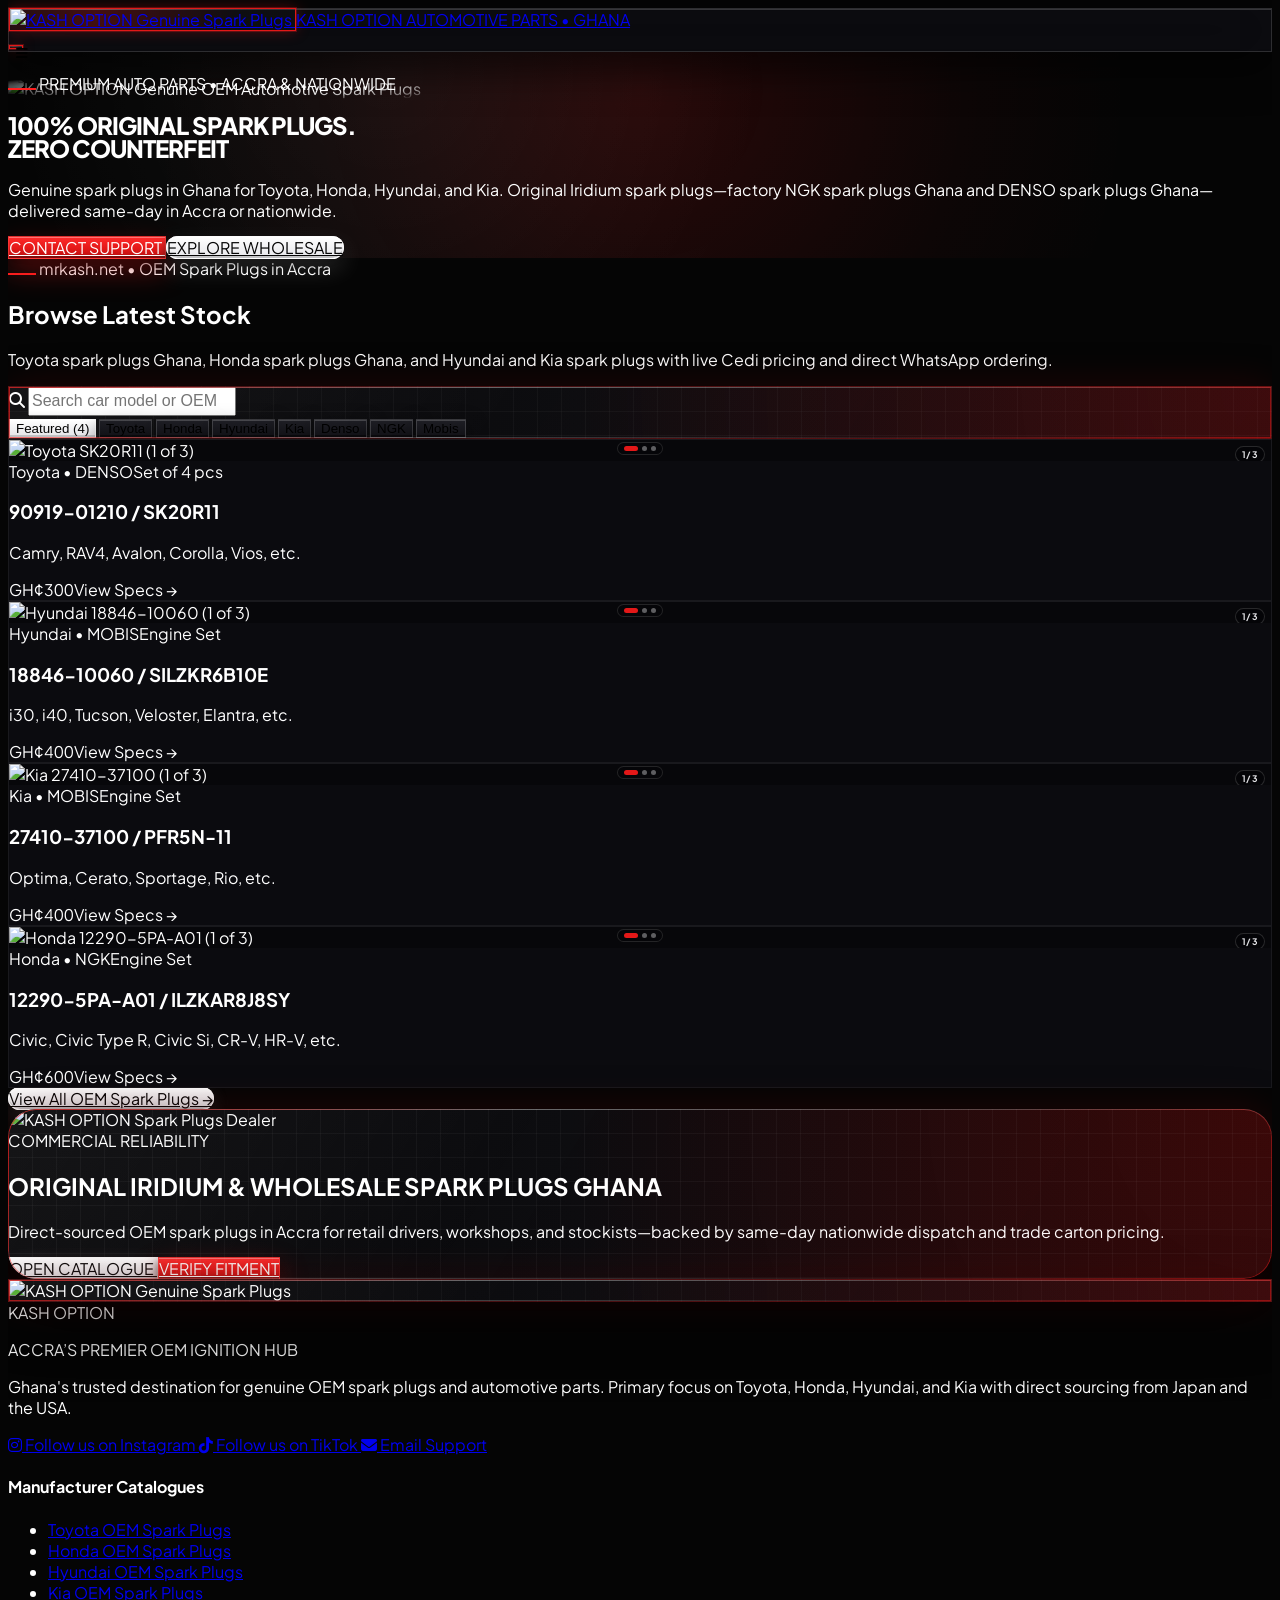
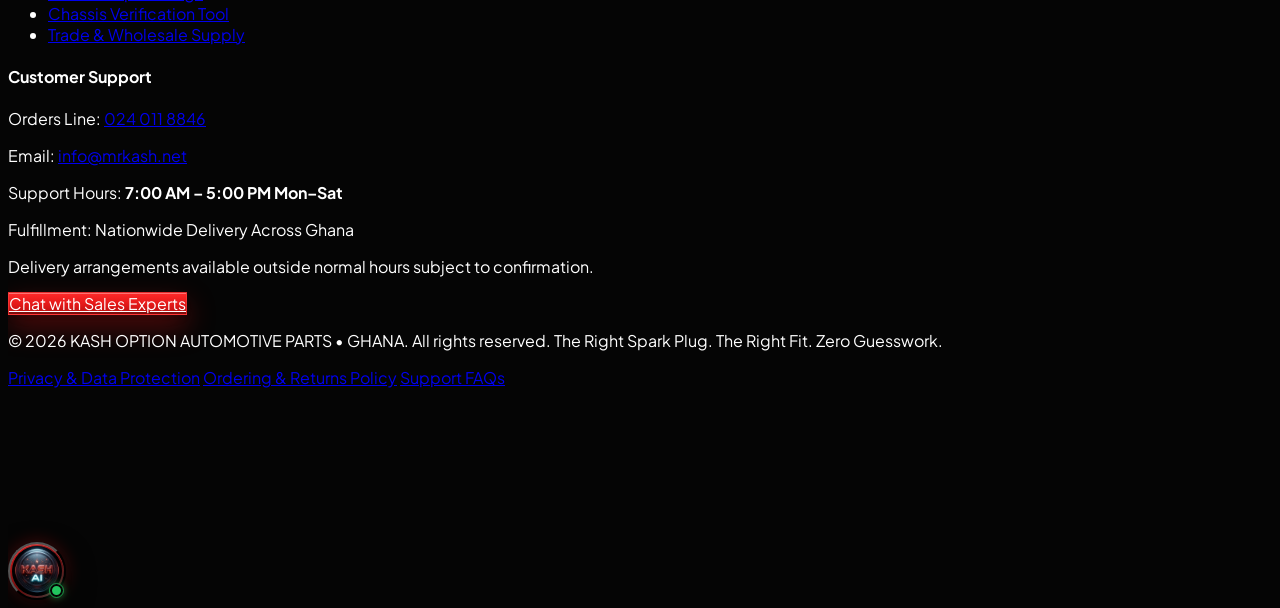
==== index.html @ 570c5c41 "Revise sales bot messages for better user engagement Updated welcome messages and prompts for the Ka" ====
<!DOCTYPE html>
<html lang="en" class="scroll-smooth">
<head>
  <meta charset="UTF-8">
  <meta name="viewport" content="width=device-width, initial-scale=1.0, viewport-fit=cover">
  <meta name="google-site-verification" content="4S5CfgSapiMri3H9hrZAMW-SLzm_N8JxD9vIdPVGL4A" />
  <title>KASH OPTION | Genuine NGK &amp; DENSO OEM Spark Plugs in Ghana | Toyota, Honda, Hyundai &amp; Kia | Wholesale &amp; Retail Supplier</title>

  <meta name="description" content="Genuine spark plugs in Ghana on mrkash.net. Shop OEM spark plugs in Accra—Toyota spark plugs Ghana, Honda spark plugs Ghana, Hyundai and Kia spark plugs, NGK &amp; DENSO Original Iridium spark plugs.">
  <meta name="keywords" content="Genuine spark plugs in Ghana, NGK spark plugs Ghana, DENSO spark plugs Ghana, OEM spark plugs in Accra, Toyota spark plugs Ghana, Honda spark plugs Ghana, Hyundai and Kia spark plugs, Wholesale spark plugs Ghana, Original Iridium spark plugs, Kash Option, mrkash.net">
  <meta name="author" content="KASH OPTION">
  <meta name="robots" content="index, follow">
  <link rel="canonical" href="https://mrkash.net/">

  <!-- Open Graph / Meta -->
  <meta property="og:type" content="website">
  <meta property="og:title" content="KASH OPTION | Genuine NGK &amp; DENSO OEM Spark Plugs in Ghana | Toyota, Honda, Hyundai &amp; Kia | Wholesale &amp; Retail Supplier">
  <meta property="og:description" content="Genuine spark plugs in Ghana on mrkash.net. OEM spark plugs in Accra for Toyota, Honda, Hyundai &amp; Kia—Original Iridium spark plugs, retail &amp; wholesale.">
  <meta property="og:image" content="https://iili.io/oHVNlFS.png">
  <meta property="og:url" content="https://mrkash.net/">
  <meta property="og:site_name" content="KASH OPTION AUTOMOTIVE PARTS &bull; GHANA">

  <!-- Twitter Card -->
  <meta name="twitter:card" content="summary_large_image">
  <meta name="twitter:title" content="KASH OPTION | Genuine NGK &amp; DENSO OEM Spark Plugs in Ghana | Toyota, Honda, Hyundai &amp; Kia | Wholesale &amp; Retail Supplier">
  <meta name="twitter:description" content="Genuine NGK &amp; DENSO OEM spark plugs in Ghana. Original Iridium spark plugs for Toyota, Honda, Hyundai &amp; Kia—wholesale &amp; retail dispatch from Accra.">
  <meta name="twitter:image" content="https://iili.io/oHVNlFS.png">

  <!-- Favicon -->
  <link rel="icon" type="image/png" href="https://mrkash.net/logo.png">

  <!-- Google Font: Plus Jakarta Sans -->
  <link rel="preconnect" href="https://fonts.googleapis.com">
  <link rel="preconnect" href="https://fonts.gstatic.com" crossorigin>
  <link href="https://fonts.googleapis.com/css2?family=Plus+Jakarta+Sans:ital,wght@0,300;0,400;0,500;0,600;0,700;0,800;1,700;1,800&display=swap" rel="stylesheet">

  <!-- Tailwind CSS & FontAwesome -->
  <script src="https://cdn.tailwindcss.com"></script>
  <link rel="stylesheet" href="https://cdnjs.cloudflare.com/ajax/libs/font-awesome/6.5.1/css/all.min.css">

  <script>
    tailwind.config = {
      theme: {
        extend: {
          colors: {
            porscheBlack: '#050505',
            porscheDark: '#121214',
            porscheSurface: '#18181C',
            porscheRed: '#E31818',
            porscheRedHover: '#D91414',
            metallicSilver: '#BFC3C7',
            silverMuted: '#A1A1AA',
            charcoalBorder: '#242428',
          },
          fontFamily: {
            sans: ['"Plus Jakarta Sans"', '-apple-system', 'BlinkMacSystemFont', 'sans-serif'],
          }
        }
      }
    }
  </script>

  <style>
    :root {
      --bg-black: #050505;
      --porsche-red: #FF1F1F;
      --metallic-silver: #BFC3C7;
      --charcoal-border: rgba(255, 255, 255, 0.12);
    }

    *,
    *::before,
    *::after {
      box-sizing: border-box;
    }

    html {
      max-width: 100%;
      overflow-x: clip;
      overscroll-behavior-x: none;
      scroll-behavior: smooth;
      scroll-padding-top: 84px;
      background-color: #050505;
    }

    body {
      max-width: 100%;
      overflow-x: clip;
      overscroll-behavior-x: none;
      -webkit-overflow-scrolling: touch;
      touch-action: pan-y;
      background-color: #050505;
      color: #FFFFFF;
      font-family: 'Plus Jakarta Sans', sans-serif;
      -webkit-font-smoothing: antialiased;
      -moz-osx-font-smoothing: grayscale;
    }

    main,
    footer,
    section,
    .page-view {
      max-width: 100%;
      overflow-x: clip;
    }

    /* Prevent mobile auto-zoom & layout shift on all form inputs */
    input,
    select,
    textarea {
      font-size: 16px !important;
      line-height: 1.4;
    }

    /* GPU-locked fixed / sticky layer stability */
    header.dynamic-island-header,
    .nav-glass,
    #menuBackdrop,
    #menuOverlay,
    #salesRepWidget,
    #salesChatBackdrop,
    #salesRepChat {
      backface-visibility: hidden;
      -webkit-backface-visibility: hidden;
    }
    header.dynamic-island-header,
    .nav-glass,
    #menuBackdrop,
    #salesChatBackdrop {
      transform: translate3d(0, 0, 0);
    }

    /* Porsche-inspired typographic tension */
    .headline-editorial {
      font-weight: 800;
      letter-spacing: -0.04em;
      line-height: 0.95;
    }

    .accent-indicator {
      width: 28px;
      height: 2px;
      background-color: var(--porsche-red);
      display: inline-block;
    }

    /* ================= UNIVERSAL 3D HARDWARE CARD & BUTTON SYSTEM ================= */
    .liquid-glass {
      background: rgba(16, 16, 20, 0.65);
      backdrop-filter: blur(24px) saturate(160%);
      -webkit-backdrop-filter: blur(24px) saturate(160%);
      border: 1px solid rgba(255, 255, 255, 0.12);
      box-shadow: inset 0 1px 0 rgba(255, 255, 255, 0.16), 0 20px 50px rgba(0, 0, 0, 0.65);
    }

    main .liquid-glass,
    main .porsche-card,
    footer .liquid-glass {
      position: relative;
      background-color: #070709;
      background-image:
        linear-gradient(122deg, rgba(255, 255, 255, 0.055) 0%, transparent 40%, rgba(227, 24, 24, 0.04) 100%),
        linear-gradient(rgba(255, 255, 255, 0.032) 1px, transparent 1px),
        linear-gradient(90deg, rgba(255, 255, 255, 0.032) 1px, transparent 1px),
        radial-gradient(circle at top right, rgba(227, 24, 24, 0.22), #0D0D10 55%, #070709 100%);
      background-size: 100% 100%, 24px 24px, 24px 24px, 100% 100%;
      backdrop-filter: none;
      -webkit-backdrop-filter: none;
      border: 1px solid rgba(227, 24, 24, 0.28);
      box-shadow:
        0 28px 60px rgba(0, 0, 0, 0.9),
        0 0 40px rgba(227, 24, 24, 0.14),
        inset 0 1px 0 rgba(255, 255, 255, 0.16);
      transform: translate3d(0, 0, 0);
      backface-visibility: hidden;
      -webkit-backface-visibility: hidden;
      transition:
        transform 380ms cubic-bezier(0.16, 1, 0.3, 1),
        border-color 320ms cubic-bezier(0.16, 1, 0.3, 1),
        box-shadow 380ms cubic-bezier(0.16, 1, 0.3, 1);
    }
    main .liquid-glass::before,
    main .porsche-card::before,
    footer .liquid-glass::before {
      content: "";
      position: absolute;
      inset: 0;
      border-radius: inherit;
      padding: 1px;
      background: linear-gradient(
        135deg,
        rgba(227, 24, 24, 0.72) 0%,
        rgba(255, 255, 255, 0.22) 36%,
        rgba(255, 255, 255, 0.06) 70%,
        rgba(227, 24, 24, 0.52) 100%
      );
      -webkit-mask: linear-gradient(#fff 0 0) content-box, linear-gradient(#fff 0 0);
      -webkit-mask-composite: xor;
      mask-composite: exclude;
      pointer-events: none;
      z-index: 1;
    }

    .liquid-glass-interactive {
      transition:
        transform 380ms cubic-bezier(0.16, 1, 0.3, 1),
        border-color 320ms cubic-bezier(0.16, 1, 0.3, 1),
        box-shadow 380ms cubic-bezier(0.16, 1, 0.3, 1);
      transform: translate3d(0, 0, 0);
      backface-visibility: hidden;
      -webkit-backface-visibility: hidden;
    }
    main .liquid-glass-interactive:hover,
    main .porsche-card:hover {
      border-color: rgba(227, 24, 24, 0.62);
      transform: translate3d(0, -3px, 0);
      box-shadow:
        0 34px 72px rgba(0, 0, 0, 0.95),
        0 0 48px rgba(227, 24, 24, 0.24),
        inset 0 1px 0 rgba(255, 255, 255, 0.22);
    }
    main .liquid-glass-interactive:active,
    main .porsche-card:active {
      transform: scale(0.985) translate3d(0, 0, 0);
    }

    /* Recessed Matte Dark Inset Container for Nested Comparison Cards (No Competing Red Glow/Grid) */
    main .risk-inset-card {
      position: relative;
      background: rgba(5, 5, 8, 0.75);
      background-image: none;
      backdrop-filter: none;
      -webkit-backdrop-filter: none;
      border: 1px solid rgba(255, 255, 255, 0.08);
      border-left: 3px solid #E31818;
      box-shadow: none;
      transform: translate3d(0, 0, 0);
      transition:
        border-color 240ms ease,
        background-color 240ms ease;
    }
    main .risk-inset-card::before {
      content: none;
      display: none;
    }
    main .risk-inset-card:hover,
    main .risk-inset-card:active {
      background: rgba(5, 5, 8, 0.85);
      border-color: rgba(255, 255, 255, 0.14);
      border-left-color: #E31818;
      transform: translate3d(0, 0, 0);
      box-shadow: none;
    }

    footer#contact {
      padding-bottom: 100px;
    }

    .liquid-glass-btn {
      background: rgba(16, 16, 20, 0.65);
      backdrop-filter: blur(24px) saturate(160%);
      -webkit-backdrop-filter: blur(24px) saturate(160%);
      border: 1px solid rgba(255, 255, 255, 0.12);
      box-shadow: inset 0 1px 0 rgba(255, 255, 255, 0.16), 0 12px 30px rgba(0, 0, 0, 0.45);
      transition:
        transform 240ms cubic-bezier(0.16, 1, 0.3, 1),
        border-color 240ms ease,
        background-color 240ms ease,
        color 240ms ease,
        box-shadow 240ms ease,
        filter 240ms ease;
      transform: translate3d(0, 0, 0);
    }
    .liquid-glass-btn:hover {
      border-color: rgba(255, 31, 31, 0.52);
      box-shadow: inset 0 1px 0 rgba(255, 255, 255, 0.22), 0 16px 36px rgba(0, 0, 0, 0.6), 0 0 20px rgba(255, 31, 31, 0.18);
    }
    .liquid-glass-btn:active {
      transform: translate3d(0, 1px, 0) scale(0.985);
    }

    /* Tactile 3D Metallic Obsidian Secondary Buttons (Hero Shortcuts, Filter Chips, Footer CTA) */
    main .liquid-glass-btn,
    footer .liquid-glass-btn {
      backdrop-filter: none;
      -webkit-backdrop-filter: none;
      background: linear-gradient(180deg, #1E1E24 0%, #111116 100%);
      border: 1px solid rgba(255, 255, 255, 0.16);
      box-shadow:
        inset 0 1px 0 rgba(255, 255, 255, 0.18),
        inset 0 -2px 0 rgba(0, 0, 0, 0.45),
        0 8px 20px rgba(0, 0, 0, 0.55);
    }
    main .liquid-glass-btn:hover,
    footer .liquid-glass-btn:hover {
      transform: translate3d(0, -1.5px, 0);
      border-color: rgba(227, 24, 24, 0.58);
      box-shadow:
        inset 0 1px 0 rgba(255, 255, 255, 0.24),
        inset 0 -2px 0 rgba(0, 0, 0, 0.48),
        0 12px 26px rgba(0, 0, 0, 0.68),
        0 0 18px rgba(227, 24, 24, 0.2);
    }
    main .liquid-glass-btn:active,
    footer .liquid-glass-btn:active {
      transform: translate3d(0, 1px, 0) scale(0.985);
    }

    /* Tactile 3D Elevated White Primary/Light Card Buttons */
    main .liquid-glass a.liquid-glass-btn,
    #product-detail button.liquid-glass-btn,
    #product-detail a.liquid-glass-btn,
    main .liquid-glass .filter-btn.active {
      background: linear-gradient(180deg, #FFFFFF 0%, #E4E4E7 100%);
      color: #050505;
      border: 1px solid rgba(255, 255, 255, 0.85);
      box-shadow:
        inset 0 1px 0 rgba(255, 255, 255, 0.95),
        inset 0 -2px 0 rgba(0, 0, 0, 0.16),
        0 10px 24px rgba(255, 255, 255, 0.14),
        0 4px 12px rgba(0, 0, 0, 0.65);
      transform: translate3d(0, 0, 0);
    }
    main .liquid-glass a.liquid-glass-btn:hover,
    #product-detail button.liquid-glass-btn:hover,
    #product-detail a.liquid-glass-btn:hover,
    main .liquid-glass .filter-btn.active:hover {
      background: linear-gradient(180deg, #FFFFFF 0%, #ECECF0 100%);
      color: #050505;
      border-color: #FFFFFF;
      transform: translate3d(0, -1.5px, 0);
      filter: brightness(1.03);
      box-shadow:
        inset 0 1px 0 rgba(255, 255, 255, 1),
        inset 0 -2px 0 rgba(0, 0, 0, 0.18),
        0 14px 30px rgba(255, 255, 255, 0.2),
        0 6px 16px rgba(0, 0, 0, 0.72);
    }
    main .liquid-glass a.liquid-glass-btn:active,
    #product-detail button.liquid-glass-btn:active,
    #product-detail a.liquid-glass-btn:active,
    main .liquid-glass .filter-btn.active:active {
      transform: translate3d(0, 1px, 0) scale(0.985);
      box-shadow:
        inset 0 2px 4px rgba(0, 0, 0, 0.22),
        0 4px 10px rgba(0, 0, 0, 0.55);
    }

    /* Tactile 3D Crimson Gradient Action Buttons */
    .liquid-cta-primary,
    header a.liquid-cta-primary,
    main a.liquid-cta-primary,
    main button.liquid-cta-primary,
    footer a.liquid-cta-primary,
    #product-detail a.liquid-cta-primary {
      background: linear-gradient(180deg, #FF2A2A 0%, #E31818 55%, #B80F0F 100%);
      color: #FFFFFF;
      border: 1px solid rgba(255, 70, 70, 0.55);
      box-shadow:
        inset 0 1px 0 rgba(255, 255, 255, 0.34),
        inset 0 -2px 0 rgba(0, 0, 0, 0.32),
        0 12px 28px rgba(227, 24, 24, 0.38),
        0 4px 12px rgba(0, 0, 0, 0.65);
      transition:
        transform 220ms cubic-bezier(0.16, 1, 0.3, 1),
        box-shadow 220ms ease,
        filter 220ms ease;
      transform: translate3d(0, 0, 0);
    }
    .liquid-cta-primary:hover,
    header a.liquid-cta-primary:hover,
    main a.liquid-cta-primary:hover,
    main button.liquid-cta-primary:hover,
    footer a.liquid-cta-primary:hover,
    #product-detail a.liquid-cta-primary:hover {
      background: linear-gradient(180deg, #FF3838 0%, #EB1B1B 55%, #C21212 100%);
      color: #FFFFFF;
      transform: translate3d(0, -1.5px, 0);
      filter: brightness(1.06);
      box-shadow:
        inset 0 1px 0 rgba(255, 255, 255, 0.42),
        inset 0 -2px 0 rgba(0, 0, 0, 0.34),
        0 16px 34px rgba(255, 31, 31, 0.48),
        0 6px 16px rgba(0, 0, 0, 0.72);
    }
    .liquid-cta-primary:active,
    header a.liquid-cta-primary:active,
    main a.liquid-cta-primary:active,
    main button.liquid-cta-primary:active,
    footer a.liquid-cta-primary:active,
    #product-detail a.liquid-cta-primary:active {
      transform: translate3d(0, 1px, 0) scale(0.985);
      box-shadow:
        inset 0 2px 5px rgba(0, 0, 0, 0.4),
        0 6px 14px rgba(227, 24, 24, 0.3);
    }

    /* Tactile 3D Elevated White Pill Buttons (border-radius: 999px) */
    a.pill-white-3d,
    button.pill-white-3d,
    header a.pill-white-3d,
    main a.pill-white-3d,
    main button.pill-white-3d,
    .chat-pill-3d {
      border-radius: 999px;
      background: linear-gradient(180deg, #FFFFFF 0%, #E6E6EA 100%);
      color: #050505;
      border: 1px solid rgba(255, 255, 255, 0.9);
      box-shadow:
        inset 0 1px 0 rgba(255, 255, 255, 0.98),
        inset 0 -2px 0 rgba(0, 0, 0, 0.16),
        0 10px 24px rgba(255, 255, 255, 0.14),
        0 4px 12px rgba(0, 0, 0, 0.65);
      transition:
        transform 220ms cubic-bezier(0.16, 1, 0.3, 1),
        box-shadow 220ms ease,
        filter 220ms ease,
        border-color 180ms ease,
        background 220ms ease;
      transform: translate3d(0, 0, 0);
    }
    a.pill-white-3d:hover,
    button.pill-white-3d:hover,
    header a.pill-white-3d:hover,
    main a.pill-white-3d:hover,
    main button.pill-white-3d:hover,
    .chat-pill-3d:hover {
      background: linear-gradient(180deg, #FFFFFF 0%, #F2F2F5 100%);
      color: #050505;
      border-color: #FFFFFF;
      transform: translate3d(0, -1.5px, 0);
      filter: brightness(1.03);
      box-shadow:
        inset 0 1px 0 rgba(255, 255, 255, 1),
        inset 0 -2px 0 rgba(0, 0, 0, 0.18),
        0 14px 30px rgba(255, 255, 255, 0.22),
        0 6px 16px rgba(0, 0, 0, 0.72);
    }
    a.pill-white-3d:active,
    button.pill-white-3d:active,
    header a.pill-white-3d:active,
    main a.pill-white-3d:active,
    main button.pill-white-3d:active,
    .chat-pill-3d:active {
      transform: translate3d(0, 1px, 0) scale(0.985);
      box-shadow:
        inset 0 2px 4px rgba(0, 0, 0, 0.22),
        0 4px 10px rgba(0, 0, 0, 0.55);
    }
    .chat-pill-3d {
      min-height: 36px;
      max-width: 100%;
      display: inline-flex;
      align-items: center;
      justify-content: center;
      white-space: normal;
      text-align: center;
      line-height: 1.25;
      box-shadow:
        inset 0 1px 0 rgba(255, 255, 255, 0.98),
        inset 0 -2px 0 rgba(0, 0, 0, 0.16),
        0 6px 16px rgba(255, 255, 255, 0.12),
        0 3px 10px rgba(0, 0, 0, 0.55);
    }
    .chat-pill-3d.is-selected {
      border-color: #E31818;
      box-shadow:
        inset 0 1px 0 rgba(255, 255, 255, 1),
        inset 0 -2px 0 rgba(0, 0, 0, 0.16),
        0 0 0 2px rgba(227, 24, 24, 0.48),
        0 8px 20px rgba(227, 24, 24, 0.24);
    }

    /* Hero Direct Brand Stock Heading & Symmetrical 2x2 Grid */
    .hero-brand-stock-heading {
      display: block;
      font-weight: 800;
      font-size: 13px;
      letter-spacing: 0.08em;
      line-height: 1.25;
      text-transform: uppercase;
      color: #FFFFFF;
      margin-bottom: 12px;
    }
    .hero-brand-stock-grid {
      display: grid;
      grid-template-columns: repeat(2, 1fr);
      gap: 10px;
      width: 100%;
    }
    .hero-brand-stock-grid > a.pill-white-3d {
      width: 100%;
      min-height: 42px;
      display: flex;
      align-items: center;
      justify-content: center;
      text-align: center;
      padding: 9px 12px;
      line-height: 1.2;
    }

    /* Mobile / iOS Safari 60fps scroll paint optimization (cards already use GPU-friendly layered backgrounds) */
    @media (max-width: 1023px), (hover: none) and (pointer: coarse) {
      main .liquid-glass,
      main .porsche-card,
      footer .liquid-glass,
      main .liquid-glass-btn,
      footer .liquid-glass-btn {
        backdrop-filter: none !important;
        -webkit-backdrop-filter: none !important;
      }
    }

    /* Precision 5px glowing crimson eyebrow dot & architectural step watermarks (sub-pages only) */
    .page-view:not(#home) .oem-eyebrow::before {
      content: "";
      display: inline-block;
      width: 5px;
      height: 5px;
      border-radius: 9999px;
      background-color: #FF1F1F;
      box-shadow: 0 0 8px rgba(255, 31, 31, 0.65);
      margin-right: 0.45rem;
      vertical-align: middle;
      transform: translateY(-0.5px);
    }
    .page-view:not(#home) .step-watermark {
      position: absolute;
      right: 0.85rem;
      bottom: -0.65rem;
      font-family: 'Plus Jakarta Sans', sans-serif;
      font-weight: 800;
      font-size: 5.5rem;
      line-height: 0.85;
      letter-spacing: -0.05em;
      color: rgba(255, 255, 255, 0.03);
      pointer-events: none;
      user-select: none;
      -webkit-user-select: none;
      z-index: 0;
    }

    /* Technical Specification Table Row */
    .spec-item {
      display: flex;
      justify-content: space-between;
      align-items: center;
      padding: 7px 0;
      border-bottom: 1px solid rgba(255, 255, 255, 0.06);
      font-size: 0.75rem;
    }
    .spec-item:last-child {
      border-bottom: none;
    }

    /* Dynamic Island Navigation Pill (Liquid Glass) */
    .nav-glass {
      background: rgba(14, 14, 18, 0.78);
      backdrop-filter: blur(26px) saturate(170%);
      -webkit-backdrop-filter: blur(26px) saturate(170%);
      border: 1px solid rgba(255, 255, 255, 0.14);
      box-shadow: inset 0 1px 0 rgba(255, 255, 255, 0.18), 0 16px 40px rgba(0, 0, 0, 0.65);
    }

    /* Persistent Crimson Circular Icon Ring for Dynamic Island Ends */
    .island-icon-badge {
      background: radial-gradient(circle at 30% 25%, rgba(255, 31, 31, 0.24), rgba(14, 14, 18, 0.94) 72%);
      border: 1.5px solid #E31818;
      box-shadow:
        inset 0 1px 0 rgba(255, 255, 255, 0.16),
        0 0 0 1px rgba(255, 31, 31, 0.26),
        0 0 14px rgba(227, 24, 24, 0.34);
      transition:
        border-color 220ms ease,
        box-shadow 220ms ease,
        transform 200ms cubic-bezier(0.22, 1, 0.36, 1);
    }
    .island-icon-badge:hover,
    .island-icon-badge.is-open {
      border-color: #FF1F1F;
      box-shadow:
        inset 0 1px 0 rgba(255, 255, 255, 0.22),
        0 0 0 1px rgba(255, 31, 31, 0.45),
        0 0 18px rgba(255, 31, 31, 0.5);
    }
    .island-icon-badge:active {
      transform: scale(0.95);
    }

    /* Dark select options */
    select option {
      background: #101014;
      color: #FFFFFF;
    }

    /* Active filter tab */
    .filter-btn.active {
      background-color: #FFFFFF;
      color: #050505;
      border-color: #FFFFFF;
      box-shadow: inset 0 1px 0 rgba(255, 255, 255, 0.8), 0 8px 24px rgba(255, 255, 255, 0.14);
    }

    /* ================= COMPACT E-COMMERCE SWIPE GALLERY & CARDS ================= */
    .kash-gallery {
      position: relative;
      width: 100%;
      overflow: hidden;
      touch-action: pan-y;
      user-select: none;
      -webkit-user-select: none;
      background: #07070A;
    }
    .kash-gallery-track {
      display: flex;
      width: 100%;
      height: 100%;
      transition: transform 320ms cubic-bezier(0.22, 1, 0.36, 1);
      will-change: transform;
    }
    .kash-gallery-slide {
      flex: 0 0 100%;
      width: 100%;
      height: 100%;
      position: relative;
    }
    .kash-gallery-slide img {
      width: 100%;
      height: 100%;
      object-fit: cover;
      object-position: center;
      display: block;
      pointer-events: none;
    }
    .kash-gallery-arrow {
      position: absolute;
      top: 50%;
      transform: translateY(-50%);
      z-index: 4;
      width: 26px;
      height: 26px;
      border-radius: 9999px;
      background: rgba(5, 5, 8, 0.78);
      border: 1px solid rgba(255, 255, 255, 0.22);
      color: #FFFFFF;
      display: flex;
      align-items: center;
      justify-content: center;
      font-size: 11px;
      line-height: 1;
      backdrop-filter: blur(8px);
      -webkit-backdrop-filter: blur(8px);
      opacity: 0;
      pointer-events: none;
      transition: opacity 200ms ease, background-color 180ms ease, border-color 180ms ease, transform 180ms ease;
      cursor: pointer;
    }
    .kash-gallery:hover .kash-gallery-arrow,
    .kash-gallery:focus-within .kash-gallery-arrow,
    .kash-gallery.is-controls-visible .kash-gallery-arrow {
      opacity: 1;
      pointer-events: auto;
    }
    .kash-gallery-arrow:hover {
      background: #E31818;
      border-color: #FF4D4D;
    }
    .kash-gallery-arrow.prev { left: 6px; }
    .kash-gallery-arrow.next { right: 6px; }
    .kash-product-card {
      position: relative;
      background-color: #0B0B0F;
      border: 1px solid rgba(255, 255, 255, 0.06);
      transform: translate3d(0, 0, 0);
      transition:
        transform 260ms cubic-bezier(0.16, 1, 0.3, 1),
        background-color 220ms ease,
        border-color 220ms ease,
        box-shadow 260ms ease;
    }
    .kash-product-card:hover {
      background-color: #101016;
      border-color: rgba(255, 255, 255, 0.14);
      transform: translate3d(0, -2px, 0);
      box-shadow: 0 20px 44px rgba(0, 0, 0, 0.72);
    }
    .kash-product-card:active {
      transform: scale(0.99) translate3d(0, 0, 0);
    }
    .kash-product-card:focus-visible {
      outline: none;
      border-color: rgba(227, 24, 24, 0.75);
      box-shadow: 0 0 0 2px rgba(227, 24, 24, 0.35);
    }
    .kash-gallery-dots {
      position: absolute;
      left: 50%;
      bottom: 6px;
      transform: translateX(-50%);
      z-index: 4;
      display: flex;
      align-items: center;
      gap: 4px;
      padding: 3px 6px;
      border-radius: 9999px;
      background: rgba(5, 5, 8, 0.65);
      border: 1px solid rgba(255, 255, 255, 0.12);
    }
    .kash-gallery-dot {
      width: 5px;
      height: 5px;
      border-radius: 9999px;
      background: rgba(255, 255, 255, 0.36);
      border: none;
      padding: 0;
      cursor: pointer;
      transition: width 180ms ease, background-color 180ms ease;
    }
    .kash-gallery-dot.is-active {
      width: 14px;
      background: #E31818;
    }
    .kash-gallery-counter {
      position: absolute;
      top: 6px;
      right: 6px;
      z-index: 4;
      padding: 2px 6px;
      border-radius: 9999px;
      background: rgba(5, 5, 8, 0.72);
      border: 1px solid rgba(255, 255, 255, 0.14);
      font-size: 9px;
      font-weight: 700;
      color: #E4E4E7;
      letter-spacing: 0.04em;
      pointer-events: none;
    }
    .kash-gallery-detail .kash-gallery-arrow {
      width: 34px;
      height: 34px;
      font-size: 14px;
    }
    .kash-gallery-detail .kash-gallery-arrow.prev { left: 10px; }
    .kash-gallery-detail .kash-gallery-arrow.next { right: 10px; }
    .kash-gallery-thumbs {
      display: grid;
      grid-template-columns: repeat(4, minmax(0, 1fr));
      gap: 8px;
      margin-top: 10px;
    }
    .kash-gallery-thumb {
      aspect-ratio: 4 / 3;
      border-radius: 10px;
      overflow: hidden;
      border: 1.5px solid rgba(255, 255, 255, 0.12);
      background: #07070A;
      padding: 0;
      cursor: pointer;
      opacity: 0.68;
      transition: border-color 180ms ease, opacity 180ms ease, transform 180ms ease;
    }
    .kash-gallery-thumb.is-active,
    .kash-gallery-thumb:hover {
      opacity: 1;
      border-color: #E31818;
    }
    .kash-gallery-thumb img {
      width: 100%;
      height: 100%;
      object-fit: cover;
      display: block;
    }
    .line-clamp-2 {
      display: -webkit-box;
      -webkit-line-clamp: 2;
      -webkit-box-orient: vertical;
      overflow: hidden;
    }
    .vin-notice-box {
      background: rgba(227, 24, 24, 0.10);
      border: 1px solid rgba(227, 24, 24, 0.35);
      border-left: 3px solid #E31818;
    }

    /* Studio Hero Glow and Gradient Lighting */
    .hero-studio-glow {
      background: radial-gradient(circle at 50% 18%, rgba(255, 31, 31, 0.14) 0%, rgba(255, 31, 31, 0.03) 50%, transparent 75%),
                  radial-gradient(circle at 30% 10%, rgba(255, 255, 255, 0.05) 0%, transparent 42%);
    }

    /* ================= ISOLATED PAGE VIEWS ================= */
    .page-view[hidden] {
      display: none !important;
    }
    .page-view {
      overflow-x: clip;
    }

    /* ================= GLOBAL FAST-SCROLL GPU REVEAL ANIMATIONS ================= */
    .scroll-reveal {
      opacity: 0;
      transform: translate3d(0, 14px, 0);
      backface-visibility: hidden;
      -webkit-backface-visibility: hidden;
      transition:
        opacity 340ms cubic-bezier(0.22, 1, 0.36, 1),
        transform 340ms cubic-bezier(0.22, 1, 0.36, 1);
      transition-delay: 0ms;
    }
    .scroll-reveal[data-reveal="fade-up"],
    .scroll-reveal[data-reveal="hero"],
    .scroll-reveal[data-reveal="headline"] {
      transform: translate3d(0, 14px, 0);
    }
    .scroll-reveal.is-revealed {
      opacity: 1;
      transform: translate3d(0, 0, 0);
      transition-delay: var(--reveal-delay, 0ms);
    }
    @media (max-width: 767px), (hover: none) and (pointer: coarse) {
      .scroll-reveal,
      .scroll-reveal[data-reveal="fade-up"],
      .scroll-reveal[data-reveal="hero"],
      .scroll-reveal[data-reveal="headline"],
      .scroll-reveal.is-revealed {
        opacity: 1 !important;
        transform: translate3d(0, 0, 0) !important;
        transition: none !important;
        transition-delay: 0ms !important;
      }
      [data-parallax] {
        transform: translate3d(0, 0, 0);
        transition: none !important;
        will-change: auto;
      }
    }
    [data-parallax] {
      transform: translate3d(0, 0, 0);
      backface-visibility: hidden;
      -webkit-backface-visibility: hidden;
    }
    @media (prefers-reduced-motion: reduce) {
      html {
        scroll-behavior: auto;
      }
      .scroll-reveal,
      [data-parallax] {
        opacity: 1 !important;
        transform: none !important;
        filter: none !important;
        transition: none !important;
        will-change: auto;
      }
    }

    /* ================= DYNAMIC ISLAND DROPDOWN CARD & DISMISS BACKDROP ================= */
    #menuBackdrop {
      position: fixed;
      inset: 0;
      z-index: 39;
      background: rgba(5, 5, 5, 0.45);
      backdrop-filter: blur(12px) saturate(140%);
      -webkit-backdrop-filter: blur(12px) saturate(140%);
      opacity: 0;
      visibility: hidden;
      pointer-events: none;
      transition: opacity 220ms cubic-bezier(0.22, 1, 0.36, 1), visibility 220ms ease;
    }
    #menuBackdrop.is-open {
      opacity: 1;
      visibility: visible;
      pointer-events: auto;
    }

    #menuOverlay {
      position: absolute;
      top: 100%;
      left: 0;
      right: 0;
      margin-top: 8px;
      width: 100%;
      max-height: calc(100dvh - 76px);
      overflow: hidden;
      background:
        radial-gradient(circle at top right, rgba(227, 24, 24, 0.14), transparent 58%),
        linear-gradient(155deg, rgba(22, 22, 28, 0.94) 0%, rgba(12, 12, 16, 0.96) 55%, rgba(8, 8, 11, 0.98) 100%);
      backdrop-filter: blur(26px) saturate(170%);
      -webkit-backdrop-filter: blur(26px) saturate(170%);
      border: none;
      box-shadow:
        inset 0 1px 0 rgba(255, 255, 255, 0.22),
        inset 1px 0 0 rgba(255, 255, 255, 0.08),
        inset 0 -1px 0 rgba(227, 24, 24, 0.16),
        inset 0 18px 40px rgba(255, 255, 255, 0.025),
        0 28px 64px rgba(0, 0, 0, 0.88),
        0 10px 26px rgba(0, 0, 0, 0.65),
        0 0 36px rgba(227, 24, 24, 0.10);
      border-radius: 24px;
      transform-origin: top center;
      transition:
        opacity 240ms cubic-bezier(0.22, 1, 0.36, 1),
        transform 240ms cubic-bezier(0.22, 1, 0.36, 1),
        visibility 240ms ease;
    }
    #menuOverlay::before {
      content: "";
      position: absolute;
      inset: 0;
      border-radius: inherit;
      padding: 1.25px;
      background: linear-gradient(
        140deg,
        rgba(255, 255, 255, 0.30) 0%,
        rgba(255, 255, 255, 0.10) 28%,
        rgba(227, 24, 24, 0.24) 64%,
        rgba(255, 255, 255, 0.06) 86%,
        rgba(227, 24, 24, 0.34) 100%
      );
      -webkit-mask: linear-gradient(#fff 0 0) content-box, linear-gradient(#fff 0 0);
      -webkit-mask-composite: xor;
      mask-composite: exclude;
      pointer-events: none;
      z-index: 2;
    }
    .menu-overlay-scroll {
      position: relative;
      z-index: 1;
      max-height: calc(100dvh - 76px);
      overflow-y: auto;
      overflow-x: hidden;
      overscroll-behavior: contain;
    }
    #menuOverlay.hidden-overlay {
      opacity: 0;
      visibility: hidden;
      pointer-events: none;
      transform: translate3d(0, -10px, 0) scale(0.97);
    }
    #menuOverlay.active-overlay {
      opacity: 1;
      visibility: visible;
      pointer-events: auto;
      transform: translate3d(0, 0, 0) scale(1);
    }

    /* Menu Trigger Icon Morph */
    #menuTriggerBtn .menu-icon-bars,
    #menuTriggerBtn .menu-icon-close {
      position: absolute;
      transition:
        opacity 220ms cubic-bezier(0.22, 1, 0.36, 1),
        transform 220ms cubic-bezier(0.22, 1, 0.36, 1);
    }
    #menuTriggerBtn .menu-icon-bars {
      opacity: 1;
      transform: rotate(0deg) scale(1);
    }
    #menuTriggerBtn .menu-icon-close {
      opacity: 0;
      transform: rotate(-90deg) scale(0.75);
    }
    #menuTriggerBtn.is-open {
      border-color: rgba(255, 31, 31, 0.55);
      color: #FFFFFF;
    }
    #menuTriggerBtn.is-open .menu-icon-bars {
      opacity: 0;
      transform: rotate(90deg) scale(0.75);
    }
    #menuTriggerBtn.is-open .menu-icon-close {
      opacity: 1;
      transform: rotate(0deg) scale(1);
    }

    @media (prefers-reduced-motion: reduce) {
      #menuBackdrop,
      #menuOverlay,
      #menuTriggerBtn .menu-icon-bars,
      #menuTriggerBtn .menu-icon-close {
        transition: none !important;
      }
    }

    /* ================= SCROLL-TRIGGERED FLOATING SALES REPRESENTATIVE ================= */
    #salesRepWidget {
      opacity: 0;
      visibility: hidden;
      pointer-events: none;
      transform: translate3d(0, 0, 0);
      transition:
        opacity 320ms cubic-bezier(0.16, 1, 0.3, 1),
        visibility 320ms ease;
    }
    #salesRepWidget.is-visible {
      opacity: 1;
      visibility: visible;
    }
    #salesRepWidget.is-chat-open {
      opacity: 0;
      visibility: hidden;
      pointer-events: none;
    }
    .sales-avatar-launcher {
      position: relative;
      width: 58px;
      height: 58px;
      min-width: 58px;
      min-height: 58px;
      border-radius: 50%;
      padding: 2px;
      background: linear-gradient(145deg, rgba(255, 31, 31, 0.85), rgba(227, 24, 24, 0.45) 58%, rgba(255, 255, 255, 0.24));
      box-shadow:
        0 10px 28px rgba(0, 0, 0, 0.65),
        0 0 18px rgba(255, 31, 31, 0.28),
        inset 0 1px 0 rgba(255, 255, 255, 0.24);
      pointer-events: none;
      opacity: 0;
      transform: translate3d(0, 14px, 0) scale(0.76);
      transition:
        opacity 380ms cubic-bezier(0.16, 1, 0.3, 1),
        transform 440ms cubic-bezier(0.16, 1, 0.3, 1),
        box-shadow 260ms ease;
      will-change: transform, opacity;
      flex-shrink: 0;
    }
    #salesRepWidget.is-visible:not(.is-chat-open) .sales-avatar-launcher {
      opacity: 1;
      pointer-events: auto;
      transform: translate3d(0, 0, 0) scale(1);
    }
    #salesRepWidget.is-visible:not(.is-chat-open) .sales-avatar-launcher:hover {
      transform: translate3d(0, -2px, 0) scale(1.04);
      box-shadow:
        0 14px 32px rgba(0, 0, 0, 0.72),
        0 0 24px rgba(255, 31, 31, 0.44),
        inset 0 1px 0 rgba(255, 255, 255, 0.32);
    }
    #salesRepWidget.is-visible:not(.is-chat-open) .sales-avatar-launcher:active {
      transform: translate3d(0, 0, 0) scale(0.95);
    }
    .sales-rep-avatar-box {
      width: 100%;
      height: 100%;
      border-radius: 50%;
      overflow: hidden;
      background: #141418;
      display: flex;
      align-items: center;
      justify-content: center;
    }
    .sales-rep-avatar-img {
      width: 100%;
      height: 100%;
      border-radius: 50%;
      object-fit: cover;
      object-position: center 20%;
      display: block;
    }
    .sales-avatar-online-dot {
      position: absolute;
      bottom: 1px;
      right: 1px;
      width: 13px;
      height: 13px;
      border-radius: 9999px;
      background-color: #22C55E;
      border: 2.5px solid #050505;
      box-shadow: 0 0 8px rgba(34, 197, 94, 0.75);
      pointer-events: none;
    }
    .sales-avatar-online-dot::after {
      content: "";
      position: absolute;
      inset: -3px;
      border-radius: 9999px;
      border: 1.5px solid rgba(34, 197, 94, 0.65);
      animation: salesStatusPulse 2.2s cubic-bezier(0.16, 1, 0.3, 1) infinite;
      pointer-events: none;
    }
    .sales-speech-bubble {
      position: relative;
      max-width: min(238px, calc(100vw - 104px));
      border-radius: 16px;
      background: rgba(16, 16, 20, 0.88);
      backdrop-filter: blur(22px) saturate(165%);
      -webkit-backdrop-filter: blur(22px) saturate(165%);
      border: 1px solid rgba(255, 255, 255, 0.16);
      box-shadow:
        0 14px 34px rgba(0, 0, 0, 0.62),
        0 0 18px rgba(255, 31, 31, 0.12),
        inset 0 1px 0 rgba(255, 255, 255, 0.18);
      pointer-events: none;
      opacity: 0;
      visibility: hidden;
      transform-origin: right center;
      transform: translate3d(16px, 2px, 0) scale(0.86);
      transition:
        opacity 340ms cubic-bezier(0.16, 1, 0.3, 1),
        transform 380ms cubic-bezier(0.16, 1, 0.3, 1),
        visibility 340ms ease,
        border-color 220ms ease;
      will-change: transform, opacity;
    }
    #salesRepWidget.is-visible:not(.is-chat-open) .sales-speech-bubble.is-bubble-open {
      opacity: 1;
      visibility: visible;
      pointer-events: auto;
      transform: translate3d(0, 0, 0) scale(1);
    }
    .sales-speech-bubble:hover {
      border-color: rgba(255, 31, 31, 0.48);
    }
    .sales-speech-bubble-btn {
      display: block;
      width: 100%;
      padding: 9px 26px 9px 13px;
      border-radius: 16px;
      cursor: pointer;
    }
    .sales-bubble-dismiss-btn {
      position: absolute;
      top: 5px;
      right: 5px;
      width: 18px;
      height: 18px;
      border-radius: 9999px;
      display: flex;
      align-items: center;
      justify-content: center;
      font-size: 12px;
      line-height: 1;
      color: rgba(212, 212, 216, 0.72);
      background: rgba(255, 255, 255, 0.06);
      border: 1px solid rgba(255, 255, 255, 0.10);
      transition: background-color 180ms ease, color 180ms ease, border-color 180ms ease;
      cursor: pointer;
      z-index: 2;
    }
    .sales-bubble-dismiss-btn:hover {
      background: rgba(255, 31, 31, 0.22);
      border-color: rgba(255, 31, 31, 0.48);
      color: #FFFFFF;
    }
    .sales-speech-tail {
      position: absolute;
      top: 50%;
      right: -5px;
      width: 10px;
      height: 10px;
      background: rgba(16, 16, 20, 0.88);
      border-top: 1px solid rgba(255, 255, 255, 0.16);
      border-right: 1px solid rgba(255, 255, 255, 0.16);
      border-top-right-radius: 2px;
      clip-path: polygon(0 0, 100% 0, 100% 100%);
      transform: translate3d(0, -50%, 0) rotate(45deg);
      pointer-events: none;
      transition: border-color 220ms ease;
    }
    .sales-speech-bubble:hover .sales-speech-tail {
      border-top-color: rgba(255, 31, 31, 0.48);
      border-right-color: rgba(255, 31, 31, 0.48);
    }

    /* ================= INTERACTIVE SALES FITMENT CHAT POPUP ================= */
    html.sales-chat-open,
    body.sales-chat-open {
      overflow: hidden;
      overscroll-behavior: none;
    }
    body.sales-chat-open header,
    body.sales-chat-open main,
    body.sales-chat-open footer {
      pointer-events: none;
      user-select: none;
    }
    #salesChatBackdrop {
      opacity: 0;
      visibility: hidden;
      pointer-events: none;
      background: rgba(0, 0, 0, 0.7);
      backdrop-filter: blur(10px);
      -webkit-backdrop-filter: blur(10px);
      transition:
        opacity 320ms cubic-bezier(0.16, 1, 0.3, 1),
        visibility 320ms ease;
    }
    #salesChatBackdrop.is-open {
      opacity: 1;
      visibility: visible;
      pointer-events: auto;
    }
    #salesRepChat {
      position: fixed;
      top: 0;
      left: 0;
      right: 0;
      bottom: 0;
      width: 100%;
      height: 100vh;
      height: 100dvh;
      max-height: 100vh;
      max-height: 100dvh;
      overflow: hidden;
      overscroll-behavior: none;
      padding:
        env(safe-area-inset-top)
        env(safe-area-inset-right)
        env(safe-area-inset-bottom)
        env(safe-area-inset-left);
      background: rgba(5, 5, 5, 0.96);
      backdrop-filter: blur(22px) saturate(150%);
      -webkit-backdrop-filter: blur(22px) saturate(150%);
      opacity: 0;
      visibility: hidden;
      pointer-events: none;
      transform: translate3d(0, 18px, 0);
      transition:
        opacity 280ms cubic-bezier(0.16, 1, 0.3, 1),
        transform 280ms cubic-bezier(0.16, 1, 0.3, 1),
        visibility 280ms ease;
    }
    #salesRepChat.is-open {
      opacity: 1;
      visibility: visible;
      pointer-events: auto;
      transform: translate3d(0, 0, 0);
    }
    .sales-chat-shell {
      height: 100%;
      max-height: 100%;
      min-height: 0;
      display: flex;
      flex-direction: column;
      overflow: hidden;
    }
    .sales-chat-header {
      flex-shrink: 0;
    }
    #salesChatMessages {
      flex: 1 1 auto;
      min-height: 0;
      overflow-y: auto;
      -webkit-overflow-scrolling: touch;
      overscroll-behavior: contain;
      scroll-behavior: smooth;
      padding: 14px 14px 20px;
    }
    @media (min-width: 640px) {
      #salesChatMessages {
        padding: 18px 24px 24px;
      }
    }
    #salesChatControls {
      flex-shrink: 0;
    }
    .sales-chat-avatar-box {
      position: relative;
      display: flex;
      align-items: center;
      justify-content: center;
      width: 38px;
      height: 38px;
      min-width: 38px;
      min-height: 38px;
      border-radius: 50%;
      overflow: hidden;
      flex-shrink: 0;
      border: 1.5px solid rgba(255, 31, 31, 0.62);
      box-shadow: 0 0 12px rgba(255, 31, 31, 0.24), inset 0 1px 0 rgba(255, 255, 255, 0.14);
    }
    .sales-chat-avatar-img {
      width: 100%;
      height: 100%;
      border-radius: 50%;
      object-fit: cover;
      object-position: center 20%;
      display: block;
    }
    .sales-ko-fallback {
      display: none;
      width: 100%;
      height: 100%;
      border-radius: 50%;
      align-items: center;
      justify-content: center;
      background: radial-gradient(circle at top left, rgba(255, 31, 31, 0.22), transparent 65%), linear-gradient(145deg, #1A1A20, #0A0A0D);
      color: #FFFFFF;
      font-size: 11px;
      font-weight: 800;
      letter-spacing: 0.04em;
      user-select: none;
      -webkit-user-select: none;
    }
    .sales-status-dot {
      position: relative;
      display: inline-block;
      width: 7px;
      height: 7px;
      border-radius: 9999px;
      background-color: #FF1F1F;
      box-shadow: 0 0 8px rgba(255, 31, 31, 0.85);
      flex-shrink: 0;
    }
    .sales-status-dot::after {
      content: "";
      position: absolute;
      inset: -3px;
      border-radius: 9999px;
      border: 1.5px solid rgba(255, 31, 31, 0.72);
      animation: salesStatusPulse 2s cubic-bezier(0.16, 1, 0.3, 1) infinite;
      pointer-events: none;
    }
    @keyframes salesStatusPulse {
      0% {
        transform: scale(0.85);
        opacity: 0.85;
      }
      70%,
      100% {
        transform: scale(1.75);
        opacity: 0;
      }
    }
    @keyframes salesMsgEnter {
      from {
        opacity: 0;
        transform: translate3d(0, 8px, 0);
      }
      to {
        opacity: 1;
        transform: translate3d(0, 0, 0);
      }
    }
    .sales-msg-enter {
      animation: salesMsgEnter 240ms cubic-bezier(0.16, 1, 0.3, 1) both;
    }
    .sales-msg-assistant-row {
      display: flex;
      align-items: flex-start;
      gap: 10px;
      width: 100%;
    }
    .sales-msg-bot-avatar {
      position: relative;
      display: flex;
      align-items: center;
      justify-content: center;
      width: 28px;
      height: 28px;
      min-width: 28px;
      min-height: 28px;
      margin-top: 14px;
      border-radius: 50%;
      overflow: hidden;
      flex-shrink: 0;
      border: 1.5px solid #E31818;
      background: #18181C;
      box-shadow: 0 0 10px rgba(227, 24, 24, 0.28), inset 0 1px 0 rgba(255, 255, 255, 0.14);
    }
    .sales-msg-bot-avatar .sales-ko-fallback {
      font-size: 9px;
    }
    .sales-bubble-meta {
      font-size: 10px;
      font-weight: 700;
      letter-spacing: 0.04em;
      color: #A1A1AA;
      padding-left: 2px;
      margin-bottom: 4px;
      line-height: 1;
    }
    .sales-bubble-assistant {
      position: relative;
      overflow: hidden;
      border-radius: 18px 18px 18px 4px;
      background: linear-gradient(145deg, rgba(28, 28, 34, 0.85), rgba(16, 16, 20, 0.92));
      border: 1px solid rgba(255, 255, 255, 0.10);
      box-shadow: inset 0 1px 0 rgba(255, 255, 255, 0.14), 0 8px 24px rgba(0, 0, 0, 0.45);
      padding: 11px 14px 11px 16px;
    }
    .sales-bubble-assistant::before {
      content: "";
      position: absolute;
      left: 0;
      top: 0;
      bottom: 0;
      width: 2.5px;
      background: #FF1F1F;
      box-shadow: 0 0 10px rgba(255, 31, 31, 0.5);
    }
    .sales-bubble-user {
      border-radius: 18px 18px 4px 18px;
      background: linear-gradient(135deg, #FF2424 0%, #D91414 100%);
      box-shadow: inset 0 1px 0 rgba(255, 255, 255, 0.25), 0 6px 20px rgba(255, 36, 36, 0.28);
      padding: 10px 14px;
    }
    .sales-typing-dots {
      display: inline-flex;
      align-items: center;
      gap: 4px;
      height: 16px;
    }
    .sales-typing-dots span {
      width: 5px;
      height: 5px;
      border-radius: 9999px;
      background-color: #D4D4D8;
      animation: conciergeDotPulse 900ms ease-in-out infinite;
    }
    .sales-typing-dots span:nth-child(2) {
      animation-delay: 140ms;
    }
    .sales-typing-dots span:nth-child(3) {
      animation-delay: 280ms;
      background-color: #FF1F1F;
    }
    @keyframes conciergeDotPulse {
      0%, 80%, 100% {
        opacity: 0.35;
        transform: translate3d(0, 0, 0) scale(0.85);
      }
      40% {
        opacity: 1;
        transform: translate3d(0, -2px, 0) scale(1);
      }
    }
    .sales-chat-input {
      background: rgba(10, 10, 12, 0.85);
      border: 1px solid rgba(255, 255, 255, 0.12);
      box-shadow: inset 0 2px 6px rgba(0, 0, 0, 0.55), inset 0 1px 0 rgba(255, 255, 255, 0.04);
      transition: border-color 200ms ease, box-shadow 200ms ease, background-color 200ms ease;
    }
    .sales-chat-input:focus {
      outline: none;
      border-color: rgba(255, 31, 31, 0.78);
      box-shadow: inset 0 2px 6px rgba(0, 0, 0, 0.55), 0 0 0 3px rgba(255, 31, 31, 0.18);
    }
    .sales-chat-send-btn {
      background: linear-gradient(135deg, #FF2424 0%, #D91414 100%);
      box-shadow: inset 0 1px 0 rgba(255, 255, 255, 0.25), 0 6px 20px rgba(255, 36, 36, 0.28);
      transition: transform 200ms cubic-bezier(0.16, 1, 0.3, 1), filter 200ms ease, box-shadow 200ms ease;
    }
    .sales-chat-send-btn:hover {
      filter: brightness(1.08);
      box-shadow: inset 0 1px 0 rgba(255, 255, 255, 0.32), 0 8px 24px rgba(255, 36, 36, 0.38);
    }
    .sales-chat-send-btn:active {
      transform: scale(0.97);
    }
    .sales-chip-btn {
      background: rgba(20, 20, 26, 0.84);
      border: 1px solid rgba(255, 255, 255, 0.13);
      box-shadow: inset 0 1px 0 rgba(255, 255, 255, 0.10);
      color: #F4F4F5;
      transition: transform 180ms cubic-bezier(0.16, 1, 0.3, 1), border-color 180ms ease, background-color 180ms ease, color 180ms ease;
    }
    .sales-chip-btn:hover {
      border-color: rgba(255, 31, 31, 0.55);
      background: rgba(30, 30, 38, 0.95);
      color: #FFFFFF;
    }
    .sales-chip-btn:active {
      transform: scale(0.97);
    }
    .sales-whatsapp-subtle-btn {
      background: rgba(20, 20, 26, 0.78);
      border: 1px solid rgba(255, 255, 255, 0.14);
      box-shadow: inset 0 1px 0 rgba(255, 255, 255, 0.10), 0 4px 14px rgba(0, 0, 0, 0.32);
      color: #E4E4E7;
      transition: transform 180ms cubic-bezier(0.16, 1, 0.3, 1), border-color 180ms ease, background-color 180ms ease, color 180ms ease;
    }
    .sales-whatsapp-subtle-btn:hover {
      background: rgba(28, 28, 36, 0.94);
      border-color: rgba(255, 255, 255, 0.28);
      color: #FFFFFF;
    }
    .sales-whatsapp-subtle-btn:active {
      transform: scale(0.98);
    }
    #salesChatMessages::-webkit-scrollbar,
    .sales-year-scroller::-webkit-scrollbar {
      width: 5px;
    }
    #salesChatMessages::-webkit-scrollbar-track,
    .sales-year-scroller::-webkit-scrollbar-track {
      background: #121212;
    }
    #salesChatMessages::-webkit-scrollbar-thumb,
    .sales-year-scroller::-webkit-scrollbar-thumb {
      background: #2A2A2E;
      border-radius: 9999px;
    }
    .sales-year-scroller {
      -webkit-overflow-scrolling: touch;
      overscroll-behavior: contain;
      scroll-behavior: smooth;
      scrollbar-width: thin;
      scrollbar-color: #2A2A2E #121212;
    }
    /* ================= SEAMLESS OBSIDIAN HERO BLEND & MINIMALIST CATALOGUE ================= */
    .hero-plug-masked-wrap {
      transform: translate3d(0, 0, 0);
      backface-visibility: hidden;
      -webkit-backface-visibility: hidden;
    }
    .hero-plug-masked-img {
      -webkit-mask-image: radial-gradient(ellipse 68% 72% at 54% 48%, #000000 36%, rgba(0, 0, 0, 0.65) 62%, transparent 94%);
      mask-image: radial-gradient(ellipse 68% 72% at 54% 48%, #000000 36%, rgba(0, 0, 0, 0.65) 62%, transparent 94%);
      filter: contrast(1.22) brightness(1.08) saturate(1.06) drop-shadow(0 0 42px rgba(255, 31, 31, 0.34));
    }
    .catalogue-card-interactive {
      cursor: pointer;
    }
    .catalogue-card-interactive:focus-visible {
      outline: none;
      border-color: rgba(255, 31, 31, 0.85);
      box-shadow: inset 0 1px 0 rgba(255, 255, 255, 0.22), 0 0 0 2px rgba(255, 31, 31, 0.35), 0 20px 50px rgba(0, 0, 0, 0.78);
    }
    .plug-more-card {
      position: relative;
      background-color: #09090D;
      border: 1px solid rgba(255, 255, 255, 0.10);
      box-shadow: 0 14px 34px rgba(0, 0, 0, 0.72), inset 0 1px 0 rgba(255, 255, 255, 0.08);
      transform: translate3d(0, 0, 0);
      transition:
        transform 220ms cubic-bezier(0.16, 1, 0.3, 1),
        border-color 220ms ease,
        box-shadow 220ms ease;
    }
    .plug-more-card:hover {
      transform: translate3d(0, -2px, 0);
      border-color: rgba(227, 24, 24, 0.52);
      box-shadow:
        0 20px 44px rgba(0, 0, 0, 0.86),
        0 0 28px rgba(227, 24, 24, 0.14),
        inset 0 1px 0 rgba(255, 255, 255, 0.14);
    }
    #product-detail .plug-spec-card {
      position: relative;
      background: transparent;
      border-top: 1px solid rgba(255, 255, 255, 0.10);
      border-bottom: 1px solid rgba(255, 255, 255, 0.10);
      border-left: none;
      border-right: none;
      border-radius: 0;
      padding-left: 0;
      padding-right: 0;
      box-shadow: none;
    }
    #checkout .plug-spec-card {
      position: relative;
      background-color: #0A0A0E;
      border: 1px solid rgba(255, 255, 255, 0.10);
      box-shadow: 0 18px 46px rgba(0, 0, 0, 0.78), inset 0 1px 0 rgba(255, 255, 255, 0.08);
    }
    .tabular-nums {
      font-variant-numeric: tabular-nums;
    }
    /* ================= 3D FLAGSHIP COMMERCIAL RELIABILITY SHOWCASE CARD ================= */
    .flagship-showcase-card {
      position: relative;
      border-radius: 28px;
      overflow: hidden;
      background: radial-gradient(circle at top right, rgba(227, 24, 24, 0.22), #0D0D10 55%, #070709 100%);
      box-shadow:
        0 28px 60px rgba(0, 0, 0, 0.9),
        0 0 40px rgba(227, 24, 24, 0.14),
        inset 0 1px 0 rgba(255, 255, 255, 0.16);
      transform: translate3d(0, 0, 0);
      backface-visibility: hidden;
      -webkit-backface-visibility: hidden;
      transition:
        transform 380ms cubic-bezier(0.16, 1, 0.3, 1),
        box-shadow 380ms cubic-bezier(0.16, 1, 0.3, 1);
    }
    .flagship-showcase-card::before {
      content: "";
      position: absolute;
      inset: 0;
      border-radius: inherit;
      padding: 1px;
      background: linear-gradient(
        135deg,
        rgba(227, 24, 24, 0.78) 0%,
        rgba(255, 255, 255, 0.24) 36%,
        rgba(255, 255, 255, 0.06) 70%,
        rgba(227, 24, 24, 0.58) 100%
      );
      -webkit-mask: linear-gradient(#fff 0 0) content-box, linear-gradient(#fff 0 0);
      -webkit-mask-composite: xor;
      mask-composite: exclude;
      pointer-events: none;
      z-index: 2;
    }
    .flagship-showcase-card:hover {
      transform: translate3d(0, -3px, 0);
      box-shadow:
        0 34px 72px rgba(0, 0, 0, 0.95),
        0 0 48px rgba(227, 24, 24, 0.2),
        inset 0 1px 0 rgba(255, 255, 255, 0.22);
    }
    .flagship-microgrid {
      position: absolute;
      inset: 0;
      background-image:
        linear-gradient(rgba(255, 255, 255, 0.035) 1px, transparent 1px),
        linear-gradient(90deg, rgba(255, 255, 255, 0.035) 1px, transparent 1px),
        linear-gradient(122deg, rgba(255, 255, 255, 0.06) 0%, transparent 40%, rgba(227, 24, 24, 0.04) 100%);
      background-size: 24px 24px, 24px 24px, 100% 100%;
      pointer-events: none;
      z-index: 1;
    }
    .flagship-pill-white {
      background: linear-gradient(180deg, #FFFFFF 0%, #E4E4E7 100%);
      color: #050505;
      border: 1px solid rgba(255, 255, 255, 0.85);
      box-shadow:
        inset 0 1px 0 rgba(255, 255, 255, 0.95),
        inset 0 -2px 0 rgba(0, 0, 0, 0.16),
        0 10px 24px rgba(255, 255, 255, 0.14),
        0 4px 12px rgba(0, 0, 0, 0.65);
      transform: translate3d(0, 0, 0);
      transition:
        transform 220ms cubic-bezier(0.16, 1, 0.3, 1),
        box-shadow 220ms ease,
        filter 220ms ease;
    }
    .flagship-pill-white:hover {
      transform: translate3d(0, -1.5px, 0);
      filter: brightness(1.03);
      box-shadow:
        inset 0 1px 0 rgba(255, 255, 255, 1),
        inset 0 -2px 0 rgba(0, 0, 0, 0.18),
        0 14px 30px rgba(255, 255, 255, 0.2),
        0 6px 16px rgba(0, 0, 0, 0.72);
    }
    .flagship-pill-white:active {
      transform: translate3d(0, 1px, 0) scale(0.985);
    }
    .flagship-pill-crimson {
      background: linear-gradient(180deg, #FF2A2A 0%, #E31818 55%, #B80F0F 100%);
      color: #FFFFFF;
      border: 1px solid rgba(255, 70, 70, 0.55);
      box-shadow:
        inset 0 1px 0 rgba(255, 255, 255, 0.34),
        inset 0 -2px 0 rgba(0, 0, 0, 0.32),
        0 12px 28px rgba(227, 24, 24, 0.38),
        0 4px 12px rgba(0, 0, 0, 0.65);
      transform: translate3d(0, 0, 0);
      transition:
        transform 220ms cubic-bezier(0.16, 1, 0.3, 1),
        box-shadow 220ms ease,
        filter 220ms ease;
    }
    .flagship-pill-crimson:hover {
      transform: translate3d(0, -1.5px, 0);
      filter: brightness(1.07);
      box-shadow:
        inset 0 1px 0 rgba(255, 255, 255, 0.42),
        inset 0 -2px 0 rgba(0, 0, 0, 0.34),
        0 16px 34px rgba(255, 31, 31, 0.48),
        0 6px 16px rgba(0, 0, 0, 0.72);
    }
    .flagship-pill-crimson:active {
      transform: translate3d(0, 1px, 0) scale(0.985);
    }

    @media (prefers-reduced-motion: reduce) {
      header,
      main,
      footer {
        transition: none;
      }
      #salesRepWidget,
      .sales-avatar-launcher,
      .sales-speech-bubble,
      #salesChatBackdrop,
      #salesRepChat {
        transition: opacity 150ms ease, visibility 150ms ease;
        transform: none;
      }
      #salesRepWidget.is-visible:not(.is-chat-open) .sales-avatar-launcher,
      #salesRepWidget.is-visible:not(.is-chat-open) .sales-speech-bubble.is-bubble-open,
      #salesRepChat.is-open {
        transform: none;
      }
      .sales-msg-enter,
      .sales-status-dot::after,
      .sales-avatar-online-dot::after,
      .sales-typing-dots span {
        animation: none;
      }
    }
  </style>

  <!-- Technical JSON-LD Structured Data: AutoPartsStore, Organization, Product Catalog (GHS) -->
  <script type="application/ld+json">
  [
    {
      "@context": "https://schema.org",
      "@type": "AutoPartsStore",
      "@id": "https://mrkash.net/#store",
      "name": "KASH OPTION | Genuine NGK & DENSO OEM Spark Plugs in Ghana",
      "url": "https://mrkash.net/",
      "image": "https://iili.io/oHVNlFS.png",
      "logo": "https://mrkash.net/logo.png",
      "telephone": "+233240118846",
      "email": "info@mrkash.net",
      "priceRange": "GH₵300 - GH₵700",
      "paymentAccepted": "Mobile Money, Bank Transfer, Cash on Delivery",
      "currenciesAccepted": "GHS",
      "address": {
        "@type": "PostalAddress",
        "streetAddress": "Community 18, Greater Accra",
        "addressLocality": "Accra",
        "addressRegion": "Greater Accra",
        "addressCountry": "GH"
      },
      "geo": {
        "@type": "GeoCoordinates",
        "latitude": 5.6037,
        "longitude": -0.1870
      },
      "openingHoursSpecification": [
        {
          "@type": "OpeningHoursSpecification",
          "dayOfWeek": ["Monday", "Tuesday", "Wednesday", "Thursday", "Friday", "Saturday"],
          "opens": "07:00",
          "closes": "17:00"
        }
      ],
      "sameAs": [
        "https://www.instagram.com/Kashoption_",
        "https://www.tiktok.com/@kashoption_"
      ],
      "areaServed": {
        "@type": "Country",
        "name": "Ghana"
      },
      "description": "Genuine spark plugs in Ghana. Supplier of NGK spark plugs Ghana, DENSO spark plugs Ghana, and Hyundai & Kia Mobis OEM spark plugs in Accra for wholesale and retail delivery.",
      "hasOfferCatalog": {
        "@type": "OfferCatalog",
        "name": "Genuine OEM Iridium Spark Plugs Ghana",
        "itemListElement": [
          {
            "@type": "Product",
            "name": "Toyota Genuine OEM Spark Plug 90919-01253 / SC20HR11",
            "sku": "SC20HR11",
            "brand": { "@type": "Brand", "name": "DENSO / Toyota OEM" },
            "offers": { "@type": "Offer", "priceCurrency": "GHS", "price": "400", "availability": "https://schema.org/InStock", "url": "https://mrkash.net/#product-toyota-sc20hr11" }
          },
          {
            "@type": "Product",
            "name": "Toyota Genuine OEM Spark Plug 90919-01210 / SK20R11",
            "sku": "SK20R11",
            "brand": { "@type": "Brand", "name": "DENSO / Toyota OEM" },
            "offers": { "@type": "Offer", "priceCurrency": "GHS", "price": "300", "availability": "https://schema.org/InStock", "url": "https://mrkash.net/#product-toyota-sk20r11" }
          },
          {
            "@type": "Product",
            "name": "Honda Genuine OEM Spark Plug 12290-542-A01",
            "sku": "12290-542-A01",
            "brand": { "@type": "Brand", "name": "NGK / Honda OEM" },
            "offers": { "@type": "Offer", "priceCurrency": "GHS", "price": "600", "availability": "https://schema.org/InStock", "url": "https://mrkash.net/#product-honda-12290-542-a01" }
          },
          {
            "@type": "Product",
            "name": "Hyundai & Kia Genuine OEM Spark Plug 18846-10060 / SILZKR6B10E",
            "sku": "18846-10060",
            "brand": { "@type": "Brand", "name": "Mobis OEM" },
            "offers": { "@type": "Offer", "priceCurrency": "GHS", "price": "400", "availability": "https://schema.org/InStock", "url": "https://mrkash.net/#product-hyundai-18846-10060-a" }
          },
          {
            "@type": "Product",
            "name": "Hyundai & Kia Genuine OEM Spark Plug 18846-11070",
            "sku": "18846-11070",
            "brand": { "@type": "Brand", "name": "Mobis OEM" },
            "offers": { "@type": "Offer", "priceCurrency": "GHS", "price": "400", "availability": "https://schema.org/InStock", "url": "https://mrkash.net/#product-hyundai-18846-11070" }
          }
        ]
      }
    },
    {
      "@context": "https://schema.org",
      "@type": "Organization",
      "@id": "https://mrkash.net/#organization",
      "name": "KASH OPTION",
      "url": "https://mrkash.net/",
      "logo": "https://iili.io/oHVNlFS.png",
      "email": "info@mrkash.net",
      "sameAs": [
        "https://www.instagram.com/Kashoption_",
        "https://www.tiktok.com/@kashoption_"
      ],
      "contactPoint": {
        "@type": "ContactPoint",
        "telephone": "+233240118846",
        "email": "info@mrkash.net",
        "contactType": "sales",
        "areaServed": "GH",
        "availableLanguage": ["English"]
      }
    }
  ]
  </script>

  <!-- Technical JSON-LD Structured Data: WebSite & SiteNavigationElement -->
  <script type="application/ld+json">
  [
    {
      "@context": "https://schema.org",
      "@type": "WebSite",
      "@id": "https://mrkash.net/#website",
      "url": "https://mrkash.net",
      "name": "Kash Option",
      "alternateName": "MrKash"
    },
    {
      "@context": "https://schema.org",
      "@type": "SiteNavigationElement",
      "@id": "https://mrkash.net/#navigation",
      "name": "Main Navigation",
      "url": "https://mrkash.net",
      "hasPart": [
        {
          "@type": "SiteNavigationElement",
          "name": "Toyota OEM Spark Plugs",
          "url": "https://mrkash.net/#toyota"
        },
        {
          "@type": "SiteNavigationElement",
          "name": "Honda OEM Spark Plugs",
          "url": "https://mrkash.net/#honda"
        },
        {
          "@type": "SiteNavigationElement",
          "name": "Hyundai OEM Spark Plugs",
          "url": "https://mrkash.net/#hyundai"
        },
        {
          "@type": "SiteNavigationElement",
          "name": "Kia OEM Spark Plugs",
          "url": "https://mrkash.net/#kia"
        },
        {
          "@type": "SiteNavigationElement",
          "name": "Chassis Verification Tool",
          "url": "https://mrkash.net/#fitment-finder"
        },
        {
          "@type": "SiteNavigationElement",
          "name": "Trade & Wholesale Supply",
          "url": "https://mrkash.net/#wholesale"
        }
      ]
    }
  ]
  </script>
</head>

<body class="selection:bg-porscheRed selection:text-white">

  <!-- ================= CLICK-OUTSIDE DISMISS BACKDROP FOR DYNAMIC ISLAND DROPDOWN ================= -->
  <div id="menuBackdrop" onclick="closeMenu()" aria-hidden="true"></div>

  <!-- ================= DYNAMIC ISLAND STICKY HEADER & ANCHORED LIQUID GLASS DROPDOWN ================= -->
  <header class="sticky top-0 z-40 dynamic-island-header pt-3 px-3 sm:px-6 pointer-events-none">
    <div class="max-w-5xl mx-auto w-full relative pointer-events-auto">

      <!-- Dynamic Island Pill Bar -->
      <div class="nav-glass rounded-full h-14 sm:h-[60px] px-2.5 sm:px-4 grid grid-cols-[auto_1fr_auto] items-center gap-2 sm:gap-4">

        <!-- Left Icon: Hero Spark Plug Emblem Framed by Persistent Crimson Ring -->
        <a href="#home" onclick="closeMenu()" class="island-icon-badge w-9 h-9 sm:w-10 sm:h-10 rounded-full p-1 flex items-center justify-center overflow-hidden shrink-0 focus:outline-none" aria-label="KASH OPTION Home">
          <img src="https://iili.io/oHVNlFS.png" alt="KASH OPTION Genuine Spark Plugs" referrerpolicy="no-referrer" class="w-full h-full object-contain filter contrast-125 brightness-110 drop-shadow-[0_2px_6px_rgba(255,31,31,0.4)]">
        </a>

        <!-- Center Brand Title & Tagline (Balanced Across All Screen Sizes) -->
        <a href="#home" onclick="closeMenu()" class="flex flex-col items-center justify-center text-center min-w-0 px-1 group focus:outline-none" aria-label="KASH OPTION Automotive Parts Ghana">
          <span class="text-xs sm:text-sm font-extrabold tracking-tight text-white uppercase leading-none truncate max-w-full">
            KASH <span class="text-porscheRed">OPTION</span>
          </span>
          <span class="text-[8px] sm:text-[9px] font-semibold uppercase tracking-[0.16em] sm:tracking-[0.2em] text-silverMuted mt-0.5 truncate max-w-full">
            AUTOMOTIVE PARTS &bull; GHANA
          </span>
        </a>

        <!-- Right Action: Dynamic Island Menu Toggle Framed by Persistent Crimson Ring -->
        <div class="flex items-center justify-end shrink-0">
          <button id="menuTriggerBtn" onclick="toggleMenu()" type="button" class="island-icon-badge relative w-9 h-9 sm:w-10 sm:h-10 rounded-full flex items-center justify-center text-white hover:text-white focus:outline-none" aria-label="Toggle Navigation Menu" aria-haspopup="dialog" aria-expanded="false" aria-controls="menuOverlay">
            <i class="fas fa-bars text-sm menu-icon-bars" aria-hidden="true"></i>
            <i class="fas fa-times text-sm menu-icon-close" aria-hidden="true"></i>
          </button>
        </div>

      </div>

      <!-- Sculpted 3D Liquid Glass Dropdown Card Directly Beneath Dynamic Island -->
      <div id="menuOverlay" class="hidden-overlay" role="dialog" aria-modal="false" aria-label="Navigation Menu">
        <div class="menu-overlay-scroll p-3.5 sm:p-6">

          <div class="grid grid-cols-1 md:grid-cols-12 gap-3 sm:gap-7">

            <!-- Primary Two Pages & Manufacturer Lines -->
            <div class="md:col-span-6 space-y-2.5 sm:space-y-4">
              <div class="divide-y divide-white/10">
                <a href="#catalogue" onclick="closeMenu()" class="block group py-1.5 sm:py-2.5 rounded-lg transition-colors hover:bg-white/[0.03] px-1 -mx-1">
                  <span class="text-base sm:text-2xl font-extrabold uppercase tracking-tight text-white group-hover:text-porscheRed transition-colors flex items-center justify-between gap-3">
                    <span>SHOP ALL SPARK PLUGS</span>
                    <i class="fas fa-arrow-right text-xs sm:text-sm text-silverMuted group-hover:text-porscheRed transform group-hover:translate-x-1.5 transition-all shrink-0" aria-hidden="true"></i>
                  </span>
                </a>

                <a href="#fitment-finder" onclick="closeMenu()" class="block group py-1.5 sm:py-2.5 rounded-lg transition-colors hover:bg-white/[0.03] px-1 -mx-1">
                  <span class="text-base sm:text-2xl font-extrabold uppercase tracking-tight text-white group-hover:text-porscheRed transition-colors flex items-center justify-between gap-3">
                    <span>CHASSIS FITMENT FINDER</span>
                    <i class="fas fa-arrow-right text-xs sm:text-sm text-silverMuted group-hover:text-porscheRed transform group-hover:translate-x-1.5 transition-all shrink-0" aria-hidden="true"></i>
                  </span>
                </a>
              </div>

              <!-- Quick Manufacturer Lines -->
              <div class="pt-2.5 sm:pt-3.5 border-t border-white/10">
                <span class="text-[10px] font-bold uppercase tracking-widest text-silverMuted block mb-1.5 sm:mb-2.5">Direct Manufacturer Lines:</span>
                <div class="grid grid-cols-2 gap-1.5 sm:gap-2 text-[11px] sm:text-xs font-bold uppercase tracking-wider">
                  <a href="#toyota" data-brand-filter="toyota" onclick="event.preventDefault(); event.stopPropagation(); triggerBrandFilter('toyota');" class="px-2.5 py-1.5 sm:px-3.5 sm:py-2.5 rounded-full pill-white-3d text-center">Toyota (Denso)</a>
                  <a href="#honda" data-brand-filter="honda" onclick="event.preventDefault(); event.stopPropagation(); triggerBrandFilter('honda');" class="px-2.5 py-1.5 sm:px-3.5 sm:py-2.5 rounded-full pill-white-3d text-center">Honda (NGK)</a>
                  <a href="#hyundai" data-brand-filter="hyundai" onclick="event.preventDefault(); event.stopPropagation(); triggerBrandFilter('hyundai');" class="px-2.5 py-1.5 sm:px-3.5 sm:py-2.5 rounded-full pill-white-3d text-center">Hyundai (Mobis)</a>
                  <a href="#kia" data-brand-filter="kia" onclick="event.preventDefault(); event.stopPropagation(); triggerBrandFilter('kia');" class="px-2.5 py-1.5 sm:px-3.5 sm:py-2.5 rounded-full pill-white-3d text-center">Kia (Mobis)</a>
                </div>
              </div>
            </div>

            <!-- Complete Directory & Support Box -->
            <div class="md:col-span-6 flex flex-col justify-between border-t md:border-t-0 md:border-l border-white/10 pt-2.5 md:pt-0 md:pl-7">
              <div>
                <span class="text-[10px] font-bold uppercase tracking-widest text-porscheRed block mb-1.5 sm:mb-3">Complete Directory</span>
                <nav class="grid grid-cols-2 gap-x-3 sm:gap-x-4 gap-y-1 sm:gap-y-2 text-[11px] sm:text-xs font-bold uppercase tracking-wider text-silverMuted" aria-label="Complete Directory">
                  <a href="#home" onclick="closeMenu()" class="py-0.5 sm:py-1.5 hover:text-white transition-colors flex items-center gap-1.5 sm:gap-2">
                    <span class="w-1.5 h-1.5 rounded-full bg-white/20 shrink-0"></span>
                    <span>Home Overview</span>
                  </a>
                  <a href="#wholesale" onclick="closeMenu()" class="py-0.5 sm:py-1.5 hover:text-white transition-colors flex items-center gap-1.5 sm:gap-2">
                    <span class="w-1.5 h-1.5 rounded-full bg-white/20 shrink-0"></span>
                    <span>Wholesale Trade</span>
                  </a>
                  <a href="#trust" onclick="closeMenu()" class="py-0.5 sm:py-1.5 hover:text-white transition-colors flex items-center gap-1.5 sm:gap-2">
                    <span class="w-1.5 h-1.5 rounded-full bg-white/20 shrink-0"></span>
                    <span>Why KASH OPTION</span>
                  </a>
                  <a href="#how-to-order" onclick="closeMenu()" class="py-0.5 sm:py-1.5 hover:text-white transition-colors flex items-center gap-1.5 sm:gap-2">
                    <span class="w-1.5 h-1.5 rounded-full bg-white/20 shrink-0"></span>
                    <span>How to Order</span>
                  </a>
                  <a href="#knowledge" onclick="closeMenu()" class="py-0.5 sm:py-1.5 hover:text-white transition-colors flex items-center gap-1.5 sm:gap-2">
                    <span class="w-1.5 h-1.5 rounded-full bg-white/20 shrink-0"></span>
                    <span>Knowledge Centre</span>
                  </a>
                  <a href="#faqs" onclick="closeMenu()" class="py-0.5 sm:py-1.5 hover:text-white transition-colors flex items-center gap-1.5 sm:gap-2">
                    <span class="w-1.5 h-1.5 rounded-full bg-white/20 shrink-0"></span>
                    <span>Support FAQs</span>
                  </a>
                  <a href="#contact-view" onclick="closeMenu()" class="py-0.5 sm:py-1.5 hover:text-white transition-colors flex items-center gap-1.5 sm:gap-2">
                    <span class="w-1.5 h-1.5 rounded-full bg-white/20 shrink-0"></span>
                    <span>Contact &amp; Orders</span>
                  </a>
                  <a href="#privacy-policy" onclick="closeMenu()" class="py-0.5 sm:py-1.5 hover:text-white transition-colors flex items-center gap-1.5 sm:gap-2">
                    <span class="w-1.5 h-1.5 rounded-full bg-white/20 shrink-0"></span>
                    <span>Privacy Policy</span>
                  </a>
                </nav>
              </div>

              <!-- Contact Box in Dropdown -->
              <div class="mt-2.5 sm:mt-5 pt-2.5 sm:pt-4 border-t border-white/10 text-xs text-silverMuted flex flex-col sm:flex-row justify-between items-start sm:items-center gap-2.5 sm:gap-4">
                <div class="space-y-0.5">
                  <span class="text-[10px] uppercase font-bold text-white block">Immediate Support Line &amp; Email:</span>
                  <div class="flex flex-wrap items-center gap-2">
                    <a href="tel:0240118846" class="text-xs sm:text-sm font-extrabold text-white hover:text-porscheRed transition-colors">024 011 8846</a>
                    <span class="text-white/20">&bull;</span>
                    <a href="mailto:info@mrkash.net" class="text-[11px] sm:text-xs font-semibold text-silverMuted hover:text-white transition-colors">info@mrkash.net</a>
                  </div>
                  <span class="text-[10px] text-silverMuted/75 block">7:00 AM &ndash; 5:00 PM Mon&ndash;Sat</span>
                </div>
                <a href="https://wa.me/233240118846?text=Hello%20Kash%20Option%2C%20I%20would%20like%20to%20chat%20with%20a%20sales%20expert%20about%20genuine%20spark%20plugs." onclick="event.preventDefault(); closeMenu(); openSalesChat();" aria-haspopup="dialog" aria-controls="salesRepChat" class="liquid-cta-primary text-white text-[11px] sm:text-xs font-bold uppercase tracking-wider px-4 py-2 sm:py-2.5 rounded-xl flex items-center justify-center gap-2 whitespace-nowrap w-full sm:w-auto">
                  <span>Chat with Sales Experts</span>
                  <i class="fas fa-arrow-right text-[11px]"></i>
                </a>
              </div>
            </div>

          </div>

        </div>
      </div>

    </div>
  </header>

  <main>
    <!-- ================= ISOLATED LANDING PAGE ================= -->
    <div id="home" data-page="home" class="page-view">

      <!-- Minimalist Apple-Style Obsidian Hero (Seamless Radial-Masked Spark Plug Blend) -->
      <section class="relative min-h-[92vh] flex flex-col justify-between pt-16 sm:pt-24 pb-20 sm:pb-28 px-4 sm:px-6 lg:px-8 hero-studio-glow overflow-hidden">

        <!-- Seamless Radial-Masked Spark Plug Emerging From Pure #050505 Obsidian Canvas -->
        <div class="hero-plug-masked-wrap absolute inset-0 z-0 pointer-events-none overflow-hidden" aria-hidden="true">
          <div class="absolute inset-0 bg-[radial-gradient(ellipse_55%_60%_at_76%_44%,rgba(255,31,31,0.22)_0%,rgba(227,24,24,0.08)_44%,transparent_76%)]"></div>
          <div class="absolute right-[-14%] sm:right-[-4%] lg:right-[2%] top-[-4%] sm:top-[2%] w-[92vw] sm:w-[62vw] lg:w-[48vw] max-w-[660px] h-[52vh] sm:h-[70vh] lg:h-[82vh] flex items-center justify-center opacity-55 sm:opacity-80 lg:opacity-90">
            <div data-parallax="0.14" class="w-full h-full flex items-center justify-center">
              <img src="https://iili.io/oHVNlFS.png" alt="KASH OPTION Genuine OEM Automotive Spark Plugs" class="hero-plug-masked-img w-full h-full object-contain object-center">
            </div>
          </div>
          <div class="absolute inset-0 bg-gradient-to-r from-[#050505] via-[#050505]/80 lg:via-[#050505]/55 to-transparent"></div>
          <div class="absolute inset-x-0 bottom-0 h-44 bg-gradient-to-t from-[#050505] via-[#050505]/85 to-transparent"></div>
        </div>

        <!-- Hero Editorial Copy & Primary CTAs -->
        <div class="max-w-7xl mx-auto w-full relative z-10 my-auto py-8 sm:py-14">
          <div class="max-w-3xl scroll-reveal" data-reveal="hero">

            <!-- Eyebrow text -->
            <div class="flex items-center gap-3 mb-7">
              <span class="accent-indicator"></span>
              <span class="text-xs sm:text-[13px] font-bold uppercase tracking-widest text-silverMuted">
                PREMIUM AUTO PARTS &bull; ACCRA &amp; NATIONWIDE
              </span>
            </div>

            <!-- H1 Headline -->
            <h1 class="headline-editorial text-4xl sm:text-6xl md:text-7xl text-white mb-6 drop-shadow-[0_6px_28px_rgba(0,0,0,0.95)]">
              100% ORIGINAL SPARK PLUGS.<br>
              <span class="text-silverMuted">ZERO COUNTERFEIT</span>
            </h1>

            <!-- Concise Ghana SEO Supporting Copy -->
            <p class="text-base sm:text-lg text-metallicSilver max-w-xl font-normal leading-relaxed mb-10">
              Genuine spark plugs in Ghana for Toyota, Honda, Hyundai, and Kia. Original Iridium spark plugs—factory NGK spark plugs Ghana and DENSO spark plugs Ghana—delivered same-day in Accra or nationwide.
            </p>

            <!-- Action Buttons -->
            <div class="flex flex-col sm:flex-row items-stretch sm:items-center gap-4 max-w-md">
              <a href="https://wa.me/233240118846?text=Hello%20Kash%20Option%2C%20I%20need%20fitment%20or%20customer%20support%20for%20genuine%20OEM%20spark%20plugs." target="_blank" rel="noopener noreferrer" class="bg-porscheRed hover:bg-porscheRedHover liquid-cta-primary text-white text-xs font-extrabold uppercase tracking-widest px-8 py-4 rounded-xl text-center flex items-center justify-center gap-2.5">
                <span>CONTACT SUPPORT</span>
              </a>

              <a href="#wholesale" class="pill-white-3d text-xs font-extrabold uppercase tracking-widest px-8 py-4 rounded-full text-center flex items-center justify-center gap-2">
                <span>EXPLORE WHOLESALE</span>
              </a>
            </div>

          </div>
        </div>

        <!-- Hero Section Ends Above Storefront Catalogue -->
      </section>

      <!-- Compact Mobile-First E-Commerce Storefront Catalogue (4 Shuffled Items — 1 Per Brand — by Default) -->
      <section id="homeCatalogueSection" class="py-12 sm:py-20 px-3 sm:px-6 lg:px-8 max-w-7xl mx-auto">
        <div class="flex flex-col md:flex-row md:items-end justify-between mb-6 sm:mb-8 gap-4">
          <div>
            <div class="flex items-center gap-2 mb-2">
              <span class="accent-indicator"></span>
              <span class="text-[11px] font-bold uppercase tracking-widest text-porscheRed">mrkash.net &bull; OEM Spark Plugs in Accra</span>
            </div>
            <h2 class="text-2xl sm:text-4xl font-extrabold uppercase text-white tracking-tight">
              Browse Latest Stock
            </h2>
          </div>
          <p class="text-xs sm:text-sm text-silverMuted max-w-md font-normal leading-relaxed">
            Toyota spark plugs Ghana, Honda spark plugs Ghana, and Hyundai and Kia spark plugs with live Cedi pricing and direct WhatsApp ordering.
          </p>
        </div>

        <!-- Storefront Search & Brand Filter Toolbar -->
        <div class="liquid-glass p-3 sm:p-4 rounded-2xl mb-5 sm:mb-7 flex flex-col md:flex-row items-stretch md:items-center justify-between gap-3">
          <div class="relative flex-1">
            <i class="fas fa-search absolute left-3.5 top-1/2 -translate-y-1/2 text-silverMuted/60 text-xs"></i>
            <input type="search" id="homeCatalogueSearch" oninput="filterCatalogueCards(false, 'home')" placeholder="Search car model or OEM code (e.g. Corolla, Civic, Tucson, Sportage, SC20HR11, 18846-10060)..." class="w-full bg-porscheBlack/90 border border-white/15 focus:border-porscheRed text-white rounded-xl pl-9 pr-4 py-2 text-base outline-none transition-colors placeholder:text-silverMuted/50 placeholder:text-xs">
          </div>

          <div class="flex flex-wrap items-center gap-1.5 sm:gap-2" id="homeFilterTabs">
            <button type="button" onclick="setBrandFilter('all', this)" class="filter-btn active liquid-glass-btn text-[10px] sm:text-[11px] font-bold uppercase tracking-wider px-3 py-1.5 rounded-lg text-silverMuted hover:text-white">Featured (4)</button>
            <button type="button" onclick="setBrandFilter('toyota', this)" class="filter-btn liquid-glass-btn text-[10px] sm:text-[11px] font-bold uppercase tracking-wider px-3 py-1.5 rounded-lg text-silverMuted hover:text-white">Toyota</button>
            <button type="button" onclick="setBrandFilter('honda', this)" class="filter-btn liquid-glass-btn text-[10px] sm:text-[11px] font-bold uppercase tracking-wider px-3 py-1.5 rounded-lg text-silverMuted hover:text-white">Honda</button>
            <button type="button" onclick="setBrandFilter('hyundai', this)" class="filter-btn liquid-glass-btn text-[10px] sm:text-[11px] font-bold uppercase tracking-wider px-3 py-1.5 rounded-lg text-silverMuted hover:text-white">Hyundai</button>
            <button type="button" onclick="setBrandFilter('kia', this)" class="filter-btn liquid-glass-btn text-[10px] sm:text-[11px] font-bold uppercase tracking-wider px-3 py-1.5 rounded-lg text-silverMuted hover:text-white">Kia</button>
            <button type="button" onclick="setBrandFilter('denso', this)" class="filter-btn liquid-glass-btn text-[10px] sm:text-[11px] font-bold uppercase tracking-wider px-3 py-1.5 rounded-lg text-silverMuted hover:text-white">Denso</button>
            <button type="button" onclick="setBrandFilter('ngk', this)" class="filter-btn liquid-glass-btn text-[10px] sm:text-[11px] font-bold uppercase tracking-wider px-3 py-1.5 rounded-lg text-silverMuted hover:text-white">NGK</button>
            <button type="button" onclick="setBrandFilter('mobis', this)" class="filter-btn liquid-glass-btn text-[10px] sm:text-[11px] font-bold uppercase tracking-wider px-3 py-1.5 rounded-lg text-silverMuted hover:text-white">Mobis</button>
          </div>
        </div>

        <!-- 2-Column Mobile / 4-Column Desktop Compact Grid (4 Curated Items on Default View) -->
        <div id="homeProductGrid" class="grid grid-cols-2 md:grid-cols-3 lg:grid-cols-4 gap-3 sm:gap-5"></div>

        <div class="mt-6 sm:mt-8 flex justify-center">
          <a href="#catalogue" class="pill-white-3d text-xs font-extrabold uppercase tracking-wider px-6 py-3 inline-flex items-center gap-2">
            <span>View All OEM Spark Plugs</span>
            <span aria-hidden="true">&rarr;</span>
          </a>
        </div>

        <div id="homeNoResultsMsg" class="hidden p-8 text-center liquid-glass rounded-2xl mt-6">
          <p class="text-white font-bold text-sm mb-2">No Matching Spark Plug Found</p>
          <p class="text-silverMuted text-xs mb-4">Send your 17-character Chassis / VIN to confirm exact OEM stock and price.</p>
          <a href="https://wa.me/233240118846?text=Hello%20Kash%20Option%2C%20I%20want%20to%20verify%20spark%20plug%20availability%20by%20Chassis%20VIN." target="_blank" rel="noopener noreferrer" class="inline-block bg-porscheRed hover:bg-porscheRedHover liquid-cta-primary text-white text-xs font-bold uppercase tracking-wider px-6 py-2.5 rounded-lg">
            Verify Chassis / VIN on WhatsApp
          </a>
        </div>
      </section>

      <!-- 3D Flagship Commercial Overview Showcase Card -->
      <section class="pb-20 sm:pb-28 pt-8 px-4 sm:px-6 lg:px-8 max-w-7xl mx-auto">
        <div class="flagship-showcase-card p-8 sm:p-14 flex flex-col md:flex-row items-center justify-between gap-10">
          <div class="flagship-microgrid" aria-hidden="true"></div>
          <div class="scroll-reveal relative z-10 flex items-center gap-7 max-w-2xl" data-reveal="fade-up">
            <div class="hidden sm:flex items-center justify-center shrink-0 relative">
              <div class="absolute inset-0 rounded-full bg-[#E31818]/25 blur-xl pointer-events-none" aria-hidden="true"></div>
              <img src="https://iili.io/oHVNlFS.png" alt="KASH OPTION Spark Plugs Dealer" class="relative h-24 w-auto object-contain filter drop-shadow-[0_14px_24px_rgba(227,24,24,0.34)]">
            </div>
            <div>
              <div class="inline-flex items-center gap-2 mb-2">
                <span class="w-1.5 h-1.5 rounded-full bg-[#E31818] shadow-[0_0_8px_rgba(227,24,24,0.85)]" aria-hidden="true"></span>
                <span class="text-[10px] font-bold uppercase tracking-widest text-porscheRed">COMMERCIAL RELIABILITY</span>
              </div>
              <h2 class="text-xl sm:text-2xl lg:text-[26px] font-extrabold uppercase tracking-tight text-white mb-2.5 leading-snug">
                ORIGINAL IRIDIUM &amp; WHOLESALE SPARK PLUGS GHANA
              </h2>
              <p class="text-xs sm:text-sm text-silverMuted leading-relaxed">
                Direct-sourced OEM spark plugs in Accra for retail drivers, workshops, and stockists—backed by same-day nationwide dispatch and trade carton pricing.
              </p>
            </div>
          </div>
          <div class="scroll-reveal relative z-10 flex flex-wrap sm:flex-nowrap items-center gap-3.5 w-full md:w-auto" data-reveal="fade-up" data-reveal-delay="100">
            <a href="#catalogue" class="flagship-pill-white text-xs font-extrabold uppercase tracking-wider px-7 py-3.5 rounded-full whitespace-nowrap text-center flex-1 sm:flex-initial">
              OPEN CATALOGUE
            </a>
            <a href="#fitment-finder" class="flagship-pill-crimson text-xs font-extrabold uppercase tracking-wider px-7 py-3.5 rounded-full whitespace-nowrap text-center flex-1 sm:flex-initial">
              VERIFY FITMENT
            </a>
          </div>
        </div>
      </section>

    </div>

    <!-- ================= DISCRETE PAGE: PRODUCT CATALOGUE & REAL-TIME SEARCH ================= -->
    <section id="catalogue" data-page="catalogue" class="page-view py-24 sm:py-32 px-4 sm:px-6 lg:px-8 max-w-7xl mx-auto" hidden>

      <div class="flex flex-col md:flex-row md:items-end justify-between mb-12 gap-6">
        <div class="scroll-reveal" data-reveal="headline">
          <div class="flex items-center gap-2 mb-2.5">
            <span class="accent-indicator"></span>
            <span class="text-[11px] font-bold uppercase tracking-widest text-porscheRed">Verified Stock Reference</span>
          </div>
          <h2 class="text-3xl sm:text-5xl font-extrabold uppercase text-white tracking-tight">
            OEM Spark Plug Catalogue
          </h2>
        </div>
        <div class="scroll-reveal" data-reveal="fade-up" data-reveal-delay="100">
          <p class="text-xs sm:text-sm text-silverMuted max-w-md font-normal leading-relaxed">
            Tap any genuine OEM spark plug below to inspect full thread, reach, hex, electrode, and Ghana vehicle fitment specifications.
          </p>
        </div>
      </div>

      <!-- Real-Time Filter & Search Toolbar -->
      <div class="scroll-reveal" data-reveal="fade-up" data-reveal-delay="100">
        <div class="liquid-glass p-4 sm:p-5 rounded-2xl mb-12 flex flex-col md:flex-row items-stretch md:items-center justify-between gap-4">

          <!-- Live Search Input -->
          <div class="relative flex-1">
            <i class="fas fa-search absolute left-3.5 top-1/2 -translate-y-1/2 text-silverMuted/60 text-xs"></i>
            <input type="search" id="catalogueSearch" oninput="filterCatalogueCards(false, 'catalogue')" placeholder="Search by car model or OEM part number (e.g. Corolla, Civic, SC20HR11, 18846-10060, 12290-542-A01)..." class="w-full bg-porscheBlack/90 border border-white/15 focus:border-porscheRed text-white rounded-xl pl-9 pr-4 py-2.5 text-base outline-none transition-colors placeholder:text-silverMuted/50 placeholder:text-xs">
          </div>

          <!-- Filter Pill Tabs -->
          <div class="flex flex-wrap items-center gap-2" id="filterTabs">
            <button type="button" onclick="setBrandFilter('all', this)" class="filter-btn active liquid-glass-btn text-[11px] font-bold uppercase tracking-wider px-3.5 py-1.5 rounded-lg text-silverMuted hover:text-white">All (20)</button>
            <button type="button" onclick="setBrandFilter('toyota', this)" class="filter-btn liquid-glass-btn text-[11px] font-bold uppercase tracking-wider px-3.5 py-1.5 rounded-lg text-silverMuted hover:text-white">Toyota</button>
            <button type="button" onclick="setBrandFilter('honda', this)" class="filter-btn liquid-glass-btn text-[11px] font-bold uppercase tracking-wider px-3.5 py-1.5 rounded-lg text-silverMuted hover:text-white">Honda</button>
            <button type="button" onclick="setBrandFilter('hyundai', this)" class="filter-btn liquid-glass-btn text-[11px] font-bold uppercase tracking-wider px-3.5 py-1.5 rounded-lg text-silverMuted hover:text-white">Hyundai</button>
            <button type="button" onclick="setBrandFilter('kia', this)" class="filter-btn liquid-glass-btn text-[11px] font-bold uppercase tracking-wider px-3.5 py-1.5 rounded-lg text-silverMuted hover:text-white">Kia</button>
            <button type="button" onclick="setBrandFilter('denso', this)" class="filter-btn liquid-glass-btn text-[11px] font-bold uppercase tracking-wider px-3.5 py-1.5 rounded-lg text-silverMuted hover:text-white">Denso</button>
            <button type="button" onclick="setBrandFilter('ngk', this)" class="filter-btn liquid-glass-btn text-[11px] font-bold uppercase tracking-wider px-3.5 py-1.5 rounded-lg text-silverMuted hover:text-white">NGK</button>
            <button type="button" onclick="setBrandFilter('mobis', this)" class="filter-btn liquid-glass-btn text-[11px] font-bold uppercase tracking-wider px-3.5 py-1.5 rounded-lg text-silverMuted hover:text-white">Mobis</button>
          </div>

        </div>
      </div>

      <!-- Compact Mobile-First E-Commerce Grid (2-Col Mobile, 3-4 Col Desktop — Hydrated From Canonical 20-Item Catalog) -->
      <div id="productGrid" class="grid grid-cols-2 md:grid-cols-3 lg:grid-cols-4 gap-3 sm:gap-5"></div>

      <!-- No Results Message -->
      <div id="noResultsMsg" class="hidden p-8 text-center liquid-glass rounded-2xl mt-6">
        <p class="text-white font-bold text-sm mb-2">No Matching Product Found</p>
        <p class="text-silverMuted text-xs mb-4">If you cannot find your vehicle or part number, send us the chassis details and our team will confirm stock.</p>
        <a href="https://wa.me/233240118846?text=Hello%20Kash%20Option%2C%20I%20am%20looking%20for%20a%20specific%20spark%20plug%20not%20listed%20on%20your%20quick%20catalogue." target="_blank" rel="noopener noreferrer" class="inline-block bg-porscheRed hover:bg-porscheRedHover liquid-cta-primary text-white text-xs font-bold uppercase tracking-wider px-6 py-2.5 rounded-lg">
          Inquire Directly on WhatsApp
        </a>
      </div>

    </section>

    <!-- ================= DISCRETE PAGE: PRODUCT SPECIFICATION VIEW ================= -->
    <section id="product-detail" data-page="product-detail" class="page-view py-24 sm:py-32 px-4 sm:px-6 lg:px-8 max-w-7xl mx-auto" hidden>
      <div class="mb-7 flex flex-wrap items-center justify-between gap-3">
        <button type="button" id="productBackBtn" onclick="backToCatalogueFromProduct()" class="pill-white-3d text-xs font-extrabold uppercase tracking-wider px-5 py-2.5 inline-flex items-center gap-2 focus:outline-none focus-visible:ring-2 focus-visible:ring-[#FF1F1F]">
          <span aria-hidden="true">&larr;</span>
          <span>BACK TO CATALOGUE</span>
        </button>
        <a href="#plugDetailMoreSection" onclick="event.preventDefault(); const m = document.getElementById('plugDetailMoreSection'); if(m) m.scrollIntoView({ behavior: 'smooth', block: 'start' });" class="liquid-glass-btn text-[11px] font-bold uppercase tracking-wider text-zinc-200 hover:text-white px-4 py-2 rounded-full inline-flex items-center gap-2">
          <span>Related OEM Plugs</span>
          <span aria-hidden="true">&darr;</span>
        </a>
      </div>

      <div class="mb-8 pb-5 border-b border-white/10">
        <div class="flex items-center gap-2 mb-1.5">
          <span class="w-2 h-2 rounded-full bg-[#FF1F1F] shadow-[0_0_8px_rgba(255,31,31,0.8)] shrink-0"></span>
          <span id="plugDetailEyebrow" class="text-[11px] font-bold uppercase tracking-widest text-silverMuted">OEM FITMENT SPECIFICATION</span>
        </div>
        <h2 id="plugDetailTitle" class="text-2xl sm:text-4xl font-extrabold uppercase text-white tracking-tight">OEM Spark Plug Fitment</h2>
      </div>

      <div id="plugDetailBody" class="space-y-8"></div>
    </section>

    <!-- ================= DISCRETE PAGE: DEDICATED LUXURY CHECKOUT ================= -->
    <section id="checkout" data-page="checkout" class="page-view py-24 sm:py-32 px-4 sm:px-6 lg:px-8 max-w-4xl mx-auto" hidden>
      <div class="mb-6 flex flex-wrap items-center justify-between gap-3">
        <button type="button" id="checkoutBackBtn" onclick="backToSpecsFromCheckout()" class="pill-white-3d text-xs font-extrabold uppercase tracking-wider px-5 py-2.5 inline-flex items-center gap-2 focus:outline-none focus-visible:ring-2 focus-visible:ring-[#FF1F1F]">
          <span aria-hidden="true">&larr;</span>
          <span>Back to Part Specs</span>
        </button>
        <span class="text-[10px] sm:text-[11px] font-bold uppercase tracking-widest text-silverMuted px-3.5 py-1.5 rounded-full bg-white/5 border border-white/10">
          Step 2 of 2 &bull; Express Checkout
        </span>
      </div>

      <div id="checkoutPageBody" class="space-y-6"></div>
    </section>

    <!-- ================= DISCRETE PAGE: CHASSIS FITMENT FINDER ================= -->
    <section id="fitment-finder" data-page="fitment" class="page-view py-24 sm:py-32 px-4 sm:px-6 lg:px-8 bg-[#050505]" hidden>
      <div class="max-w-7xl mx-auto">

        <div class="grid grid-cols-1 lg:grid-cols-12 gap-12 items-center">

          <!-- Left: Verification Form -->
          <div class="lg:col-span-7 scroll-reveal" data-reveal="headline">
            <div class="flex items-center gap-2 mb-3">
              <span class="accent-indicator"></span>
              <span class="text-[11px] font-bold uppercase tracking-widest text-porscheRed">Precision Engineering Protocol</span>
            </div>
            <h2 class="text-3xl sm:text-4xl font-extrabold uppercase text-white tracking-tight mb-3">
              Request Exact Fitment Verification
            </h2>
            <div class="inline-block liquid-glass px-3.5 py-1.5 rounded-lg text-xs font-bold uppercase tracking-wider text-white mb-4">
              Don't Guess Your Spark Plug. Verify Before You Buy.
            </div>
            <p class="text-xs sm:text-sm text-silverMuted leading-relaxed mb-8">
              Vehicles sharing identical model names often require distinct spark plug reach, heat range, or gap settings depending on the assembly market. Enter your chassis details below; our engineering desk verifies the exact OEM part number before dispatch.
            </p>

            <form id="fitmentSearchForm" onsubmit="handleFitmentVerification(event)" class="grid grid-cols-1 sm:grid-cols-2 gap-4 liquid-glass p-6 sm:p-8 rounded-2xl">
              <div>
                <label for="fitMake" class="block text-[11px] font-bold uppercase tracking-wider text-silverMuted mb-2">1. Vehicle Manufacturer</label>
                <select id="fitMake" required onchange="syncModelOptions()" class="w-full bg-[#101014]/90 border border-white/15 focus:border-porscheRed text-white rounded-lg px-3.5 py-3 text-base outline-none transition-colors">
                  <option value="">Select Manufacturer</option>
                  <option value="Toyota">Toyota</option>
                  <option value="Honda">Honda</option>
                  <option value="Hyundai">Hyundai</option>
                  <option value="Kia">Kia</option>
                </select>
              </div>

              <div>
                <label for="fitModel" class="block text-[11px] font-bold uppercase tracking-wider text-silverMuted mb-2">2. Vehicle Model</label>
                <select id="fitModel" required class="w-full bg-[#101014]/90 border border-white/15 focus:border-porscheRed text-white rounded-lg px-3.5 py-3 text-base outline-none transition-colors">
                  <option value="">Select Manufacturer First</option>
                </select>
              </div>

              <div>
                <label for="fitChassis" class="block text-[11px] font-bold uppercase tracking-wider text-silverMuted mb-2">3. 17-Character Chassis Number / VIN (Guarantees Exact Fitment)</label>
                <input type="text" id="fitChassis" required placeholder="e.g. JTDZR42E60J... or frame code" class="w-full bg-[#101014]/90 border border-white/15 focus:border-porscheRed text-white rounded-lg px-3.5 py-3 text-base outline-none uppercase font-mono placeholder:normal-case placeholder:font-sans placeholder:text-silverMuted/40 placeholder:text-xs">
              </div>

              <div>
                <label for="fitNotes" class="block text-[11px] font-bold uppercase tracking-wider text-silverMuted mb-2">4. Phone / WhatsApp &amp; Notes (Optional)</label>
                <input type="text" id="fitNotes" placeholder="e.g. 024 011 8846 or pickup/delivery location" class="w-full bg-[#101014]/90 border border-white/15 focus:border-porscheRed text-white rounded-lg px-3.5 py-3 text-base outline-none placeholder:text-silverMuted/40 placeholder:text-xs">
              </div>

              <div class="sm:col-span-2 pt-2">
                <button type="submit" class="w-full bg-porscheRed hover:bg-porscheRedHover liquid-cta-primary text-white py-4 rounded-lg text-xs font-extrabold uppercase tracking-widest flex items-center justify-center gap-3">
                  <span>Verify Fitment on WhatsApp</span>
                  <i class="fab fa-whatsapp text-base"></i>
                </button>
              </div>
            </form>
          </div>

          <!-- Right: Authentic Studio Display featuring the hosted image -->
          <div class="lg:col-span-5 scroll-reveal" data-reveal="fade-up" data-reveal-delay="120">
            <div class="liquid-glass liquid-glass-interactive p-8 rounded-2xl relative overflow-hidden text-center">
              <span class="oem-eyebrow text-[10px] font-extrabold uppercase tracking-widest text-porscheRed block mb-2">Direct Authorized Supply</span>
              <h3 class="text-lg font-bold uppercase text-white mb-4">Precision OEM Spark Plugs</h3>

              <!-- Prominent Product Image Feature -->
              <div class="py-6 flex justify-center items-center overflow-hidden">
                <div data-parallax="0.1" class="flex justify-center items-center">
                  <img src="https://iili.io/oHVNlFS.png" alt="OEM Spark Plug Inspection KASH OPTION" class="h-60 w-auto object-contain filter drop-shadow-[0_15px_30px_rgba(255,31,31,0.28)]">
                </div>
              </div>

              <div class="mt-4 pt-4 border-t border-white/10 space-y-1.5 text-xs text-left">
                <div class="flex justify-between text-silverMuted"><span>Electrode Technology:</span><strong class="text-white">Fine-Wire Laser Iridium</strong></div>
                <div class="flex justify-between text-silverMuted"><span>Internal Resistor:</span><strong class="text-white">Calibrated 5.0 k&Omega; Monolithic</strong></div>
                <div class="flex justify-between text-silverMuted"><span>Technical Verification:</span><strong class="text-white">Free via 024 011 8846</strong></div>
              </div>
            </div>
          </div>

        </div>

      </div>
    </section>

    <!-- ================= DISCRETE PAGE: WHOLESALE TRADE PORTAL ================= -->
    <section id="wholesale" data-page="wholesale" class="page-view py-24 sm:py-32 px-4 sm:px-6 lg:px-8 bg-[#050505]" hidden>
      <div class="max-w-7xl mx-auto">

        <div class="max-w-3xl mb-12 scroll-reveal" data-reveal="headline">
          <div class="flex items-center gap-2 mb-3">
            <span class="accent-indicator"></span>
            <span class="text-[11px] font-bold uppercase tracking-widest text-porscheRed">Commercial Fleet &amp; Workshop Supply</span>
          </div>
          <h2 class="text-3xl sm:text-5xl font-extrabold uppercase text-white tracking-tight mb-4">
            Built for the Trade. Priced for Volume.
          </h2>
          <p class="text-xs sm:text-sm text-silverMuted leading-relaxed">
            KASH OPTION is the direct trade supply partner for auto repair workshops, certified mechanics, dealership service departments, fleet managers, and parts retailers in Abossey Okai, Kumasi Magazine, and across all 16 regions of Ghana.
          </p>
        </div>

        <!-- 3 Tier Volume Cards -->
        <div class="grid grid-cols-1 md:grid-cols-3 gap-6 mb-12">

          <div class="scroll-reveal h-full" data-reveal="fade-up" data-reveal-delay="0">
            <div class="liquid-glass liquid-glass-interactive p-6 rounded-2xl flex flex-col justify-between h-full">
              <div>
                <span class="oem-eyebrow text-[10px] font-bold uppercase tracking-widest text-silverMuted block mb-1">Tier 01 &bull; Retail Maintenance</span>
                <h3 class="text-xl font-bold uppercase text-white mb-2">Engine Pack (Set of 4 / 6)</h3>
                <p class="text-xs text-silverMuted leading-relaxed mb-4">
                  Exact factory quantity for standard tune-ups. Pre-gapped to OEM specification for immediate installation.
                </p>
                <div class="border-t border-white/10 pt-3 mb-6 space-y-1 text-xs text-silverMuted">
                  <div class="flex justify-between"><span>Minimum Order:</span><strong class="text-white">1 Engine Set</strong></div>
                  <div class="flex justify-between"><span>Target:</span><strong class="text-white">Vehicle Owners &bull; DIY</strong></div>
                  <div class="flex justify-between"><span>Dispatch:</span><strong class="text-white">Same-Day Courier</strong></div>
                </div>
              </div>
              <a href="https://wa.me/233240118846?text=Hello%20Kash%20Option%2C%20I%20am%20requesting%20a%20retail%20quote%20for%201%20engine%20set%20of%20spark%20plugs." target="_blank" rel="noopener noreferrer" class="w-full liquid-glass-btn hover:bg-white hover:text-black text-white text-xs font-bold uppercase tracking-wider py-3 rounded-lg text-center">
                Request Set Pricing
              </a>
            </div>
          </div>

          <div class="scroll-reveal h-full" data-reveal="fade-up" data-reveal-delay="100">
            <div class="liquid-glass liquid-glass-interactive p-6 rounded-2xl border-porscheRed/40 relative flex flex-col justify-between shadow-[0_20px_50px_rgba(255,31,31,0.14)] h-full">
              <span class="absolute -top-2.5 right-6 bg-porscheRed text-white text-[9px] font-bold uppercase tracking-wider px-2.5 py-0.5 rounded-md shadow-md">Most Popular with Garages</span>
              <div>
                <span class="oem-eyebrow text-[10px] font-bold uppercase tracking-widest text-porscheRed block mb-1">Tier 02 &bull; Workshop Pack</span>
                <h3 class="text-xl font-bold uppercase text-white mb-2">Carton of 40 Plugs</h3>
                <p class="text-xs text-silverMuted leading-relaxed mb-4">
                  10 engine sets of fast-moving Toyota (SC20HR11 / SC16HR11 / SK20R11), Honda (12290-542-A01), or Hyundai &amp; Kia (SILZKR6B10E / 18846-10060). Preferential trade pricing.
                </p>
                <div class="border-t border-white/10 pt-3 mb-6 space-y-1 text-xs text-silverMuted">
                  <div class="flex justify-between"><span>Minimum Order:</span><strong class="text-white">10 Sets (40 Plugs)</strong></div>
                  <div class="flex justify-between"><span>Target:</span><strong class="text-white">Workshops &bull; Garages</strong></div>
                  <div class="flex justify-between"><span>Invoicing:</span><strong class="text-white">VAT Invoices Issued</strong></div>
                </div>
              </div>
              <a href="https://wa.me/233240118846?text=Hello%20Kash%20Option%2C%20I%20am%20requesting%20wholesale%20pricing%20for%20a%20Workshop%20Carton%20(40%20plugs)." target="_blank" rel="noopener noreferrer" class="w-full bg-porscheRed hover:bg-porscheRedHover liquid-cta-primary text-white text-xs font-bold uppercase tracking-wider py-3 rounded-lg text-center">
                Request Workshop Rate
              </a>
            </div>
          </div>

          <div class="scroll-reveal h-full" data-reveal="fade-up" data-reveal-delay="200">
            <div class="liquid-glass liquid-glass-interactive p-6 rounded-2xl flex flex-col justify-between h-full">
              <div>
                <span class="oem-eyebrow text-[10px] font-bold uppercase tracking-widest text-silverMuted block mb-1">Tier 03 &bull; Distributor Master Case</span>
                <h3 class="text-xl font-bold uppercase text-white mb-2">Master Case of 200 Plugs</h3>
                <p class="text-xs text-silverMuted leading-relaxed mb-4">
                  Designed for retail auto-parts stores and commercial fleet maintenance depots. Maximum margin protection with guaranteed authenticity.
                </p>
                <div class="border-t border-white/10 pt-3 mb-6 space-y-1 text-xs text-silverMuted">
                  <div class="flex justify-between"><span>Minimum Order:</span><strong class="text-white">50 Sets (200 Plugs)</strong></div>
                  <div class="flex justify-between"><span>Target:</span><strong class="text-white">Dealers &bull; Stockists</strong></div>
                  <div class="flex justify-between"><span>Logistics:</span><strong class="text-white">Priority Dispatch</strong></div>
                </div>
              </div>
              <a href="https://wa.me/233240118846?text=Hello%20Kash%20Option%2C%20I%20am%20inquiring%20about%20Distributor%20Master%20Case%20pricing%20(200%20plugs)." target="_blank" rel="noopener noreferrer" class="w-full liquid-glass-btn hover:bg-white hover:text-black text-white text-xs font-bold uppercase tracking-wider py-3 rounded-lg text-center">
                Request Master Case Quote
              </a>
            </div>
          </div>

        </div>

        <!-- Interactive Wholesale Quotation Form -->
        <div class="scroll-reveal" data-reveal="fade-up" data-reveal-delay="100">
          <div class="liquid-glass p-6 sm:p-8 rounded-2xl">
            <h3 class="oem-eyebrow text-lg font-bold uppercase text-white mb-1">Instant Trade Quotation Request</h3>
            <p class="text-xs text-silverMuted mb-6">Select your required volume and brands. We provide instant trade availability and tiered pricing directly to your WhatsApp.</p>

            <form onsubmit="handleWholesaleRequest(event)" class="grid grid-cols-1 sm:grid-cols-2 lg:grid-cols-4 gap-4">
              <div>
                <label for="wsBrand" class="block text-[11px] font-bold uppercase tracking-wider text-silverMuted mb-2">Primary Manufacturer</label>
                <select id="wsBrand" required class="w-full bg-[#101014]/90 border border-white/15 focus:border-porscheRed text-white rounded-lg px-3 py-2.5 text-base outline-none transition-colors">
                  <option value="Mixed Volume">Mixed Volume (Toyota / Honda / Hyundai / Kia)</option>
                  <option value="Toyota Denso Specialist">Toyota (Denso Iridium)</option>
                  <option value="Honda NGK Specialist">Honda (NGK Laser Iridium)</option>
                  <option value="Hyundai/Kia Mobis Specialist">Hyundai &amp; Kia (Mobis Genuine)</option>
                </select>
              </div>

              <div>
                <label for="wsVolume" class="block text-[11px] font-bold uppercase tracking-wider text-silverMuted mb-2">Requested Volume</label>
                <select id="wsVolume" required class="w-full bg-[#101014]/90 border border-white/15 focus:border-porscheRed text-white rounded-lg px-3 py-2.5 text-base outline-none transition-colors">
                  <option value="Workshop Carton (40 Plugs / 10 Sets)">Workshop Carton (40 Plugs / 10 Sets)</option>
                  <option value="Multi-Carton (80 - 120 Plugs)">Multi-Carton (80 - 120 Plugs)</option>
                  <option value="Distributor Master Case (200 Plugs)">Distributor Master Case (200 Plugs)</option>
                  <option value="Commercial Fleet (Custom)">Commercial Fleet (Custom)</option>
                </select>
              </div>

              <div>
                <label for="wsBusiness" class="block text-[11px] font-bold uppercase tracking-wider text-silverMuted mb-2">Workshop / Business Name</label>
                <input type="text" id="wsBusiness" placeholder="e.g. Precision Motors Accra" required class="w-full bg-[#101014]/90 border border-white/15 focus:border-porscheRed text-white rounded-lg px-3 py-2 text-base outline-none placeholder:text-silverMuted/40 placeholder:text-xs transition-colors">
              </div>

              <div>
                <label for="wsLocation" class="block text-[11px] font-bold uppercase tracking-wider text-silverMuted mb-2">Location in Ghana</label>
                <input type="text" id="wsLocation" placeholder="e.g. Kokomlemle, Accra / Kumasi" required class="w-full bg-[#101014]/90 border border-white/15 focus:border-porscheRed text-white rounded-lg px-3 py-2 text-base outline-none placeholder:text-silverMuted/40 placeholder:text-xs transition-colors">
              </div>

              <div class="sm:col-span-2 lg:col-span-4 pt-2">
                <button type="submit" class="w-full liquid-cta-primary text-white py-3.5 rounded-lg text-xs font-bold uppercase tracking-widest flex items-center justify-center">
                  <span>Generate Wholesale Quote via WhatsApp</span>
                </button>
              </div>
            </form>
          </div>
        </div>

      </div>
    </section>

    <!-- ================= DISCRETE PAGE: TRUST & QUALITY ================= -->
    <section id="trust" data-page="trust" class="page-view py-24 sm:py-32 px-4 sm:px-6 lg:px-8 max-w-7xl mx-auto" hidden>
      <div class="max-w-3xl mb-12 scroll-reveal" data-reveal="headline">
        <div class="flex items-center gap-2 mb-3">
          <span class="accent-indicator"></span>
          <span class="text-[11px] font-bold uppercase tracking-widest text-porscheRed">Authenticity &amp; Integrity</span>
        </div>
        <h2 class="text-3xl sm:text-5xl font-extrabold uppercase text-white tracking-tight mb-4">
          Genuine OEM Integrity. Direct Sourcing.
        </h2>
        <p class="text-xs sm:text-sm text-silverMuted leading-relaxed">
          The Ghanaian automotive replacement parts market faces an epidemic of counterfeit ignition components. KASH OPTION was built to offer professional drivers, commercial fleets, and workshops an uncompromised supply line.
        </p>
      </div>

      <!-- 5 Core Pillars -->
      <div class="grid grid-cols-1 md:grid-cols-5 gap-6 mb-16">

        <div class="scroll-reveal liquid-glass liquid-glass-interactive p-5 rounded-xl" data-reveal="fade-up" data-reveal-delay="0">
          <span class="oem-eyebrow text-xs font-bold uppercase tracking-wider text-white block mb-1.5">Genuine OEM Products</span>
          <p class="text-xs text-silverMuted leading-relaxed">
            Zero re-boxed generic spark plugs. Factory-sealed manufacturer packaging from Denso, NGK, and Mobis.
          </p>
        </div>

        <div class="scroll-reveal liquid-glass liquid-glass-interactive p-5 rounded-xl" data-reveal="fade-up" data-reveal-delay="100">
          <span class="oem-eyebrow text-xs font-bold uppercase tracking-wider text-white block mb-1.5">Chassis Fitment</span>
          <p class="text-xs text-silverMuted leading-relaxed">
            Chassis and VIN verification cross-referenced against factory repair manuals to eliminate guesswork.
          </p>
        </div>

        <div class="scroll-reveal liquid-glass liquid-glass-interactive p-5 rounded-xl" data-reveal="fade-up" data-reveal-delay="200">
          <span class="oem-eyebrow text-xs font-bold uppercase tracking-wider text-white block mb-1.5">Japan &amp; USA Sourcing</span>
          <p class="text-xs text-silverMuted leading-relaxed">
            Imported directly through verified distribution pipelines, avoiding dubious intermediary stockists.
          </p>
        </div>

        <div class="scroll-reveal liquid-glass liquid-glass-interactive p-5 rounded-xl" data-reveal="fade-up" data-reveal-delay="300">
          <span class="oem-eyebrow text-xs font-bold uppercase tracking-wider text-white block mb-1.5">Competitive Pricing</span>
          <p class="text-xs text-silverMuted leading-relaxed">
            Direct international freight allows us to offer honest pricing for both retail sets and trade cartons.
          </p>
        </div>

        <div class="scroll-reveal liquid-glass liquid-glass-interactive p-5 rounded-xl" data-reveal="fade-up" data-reveal-delay="0">
          <span class="oem-eyebrow text-xs font-bold uppercase tracking-wider text-white block mb-1.5">Nationwide Delivery</span>
          <p class="text-xs text-silverMuted leading-relaxed">
            Reliable, tracked delivery across Greater Accra, Kumasi, Takoradi, Tamale, and all 16 regions.
          </p>
        </div>

      </div>

      <!-- Comparison: Marketplace Listings vs Specialist Sourcing -->
      <div class="liquid-glass p-8 sm:p-10 rounded-2xl">
        <div class="max-w-2xl mb-8 scroll-reveal" data-reveal="headline">
          <h3 class="oem-eyebrow text-xl font-bold uppercase text-white mb-2">Understanding Marketplace Listings vs Specialist Suppliers in Ghana</h3>
          <p class="text-xs text-silverMuted leading-relaxed">
            Customers frequently compare online marketplace listings (such as Jiji or informal street stalls) with specialist suppliers. Counterfeiters use cheap, standard copper cores disguised with spray paint and stamped with Denso, NGK, or Mobis logos.
          </p>
        </div>

        <div class="grid grid-cols-1 md:grid-cols-2 gap-8 text-xs">

          <div class="scroll-reveal h-full" data-reveal="fade-up" data-reveal-delay="0">
            <div class="risk-inset-card liquid-glass-interactive p-6 rounded-xl space-y-3 h-full">
              <h4 class="oem-eyebrow text-xs font-bold uppercase tracking-wider text-porscheRed">Marketplace Imitation Risks</h4>
              <p class="text-silverMuted leading-relaxed">
                Standard copper electrodes fail within 10,000 km, causing persistent misfires under heavy air-conditioning load.
              </p>
              <p class="text-silverMuted leading-relaxed">
                Uncalibrated internal resistors create electrical noise that damages engine computers (ECUs) and burns expensive ignition coils.
              </p>
              <p class="text-silverMuted leading-relaxed">
                Glued electrode tips risk detaching directly into the combustion chamber, causing catastrophic engine rebuild costs.
              </p>
            </div>
          </div>

          <div class="scroll-reveal h-full" data-reveal="fade-up" data-reveal-delay="100">
            <div class="liquid-glass liquid-glass-interactive p-6 rounded-xl space-y-3 h-full">
              <h4 class="oem-eyebrow text-xs font-bold uppercase tracking-wider text-white">KASH OPTION Specialist Guarantee</h4>
              <p class="text-silverMuted leading-relaxed">
                Genuine 0.7mm laser-welded fine-wire Iridium center tip with platinum ground disc rated for 100,000 km service intervals.
              </p>
              <p class="text-silverMuted leading-relaxed">
                Monolithic 5.0 k&Omega; internal ceramic resistor strictly tested to prevent ignition coil overheating and radio interference.
              </p>
              <p class="text-silverMuted leading-relaxed">
                Cold-rolled trivalent zinc chromate plated threads protect aluminum cylinder heads from thread stripping and galvanic seizing.
              </p>
            </div>
          </div>

        </div>
      </div>

    </section>

    <!-- ================= DISCRETE PAGE: HOW TO BUY ================= -->
    <section id="how-to-order" data-page="how-to-order" class="page-view py-24 sm:py-32 px-4 sm:px-6 lg:px-8 bg-[#050505]" hidden>
      <div class="max-w-7xl mx-auto">

        <div class="max-w-2xl mb-12 scroll-reveal" data-reveal="headline">
          <div class="flex items-center gap-2 mb-3">
            <span class="accent-indicator"></span>
            <span class="text-[11px] font-bold uppercase tracking-widest text-porscheRed">Frictionless Flow</span>
          </div>
          <h2 class="text-3xl sm:text-4xl font-extrabold uppercase text-white tracking-tight mb-2">How to Order</h2>
          <p class="text-xs sm:text-sm text-silverMuted">
            Four fast steps from browsing transparent Ghana Cedi prices to doorstep delivery.
          </p>
        </div>

        <div class="grid grid-cols-1 sm:grid-cols-2 lg:grid-cols-4 gap-6">

          <div class="scroll-reveal h-full" data-reveal="fade-up" data-reveal-delay="0">
            <div class="p-6 rounded-2xl liquid-glass liquid-glass-interactive h-full relative overflow-hidden">
              <span aria-hidden="true" class="step-watermark">01</span>
              <div class="relative z-10">
                <span class="oem-eyebrow text-porscheRed font-extrabold text-xs block mb-3 uppercase tracking-widest">Step 01</span>
                <h3 class="text-sm font-bold uppercase text-white mb-2">Browse Live Prices</h3>
                <p class="text-xs text-silverMuted leading-relaxed">
                  Explore genuine Toyota, Honda, Hyundai, and Kia spark plugs directly on the store with transparent GHS retail prices listed upfront.
                </p>
              </div>
            </div>
          </div>

          <div class="scroll-reveal h-full" data-reveal="fade-up" data-reveal-delay="100">
            <div class="p-6 rounded-2xl liquid-glass liquid-glass-interactive h-full relative overflow-hidden">
              <span aria-hidden="true" class="step-watermark">02</span>
              <div class="relative z-10">
                <span class="oem-eyebrow text-porscheRed font-extrabold text-xs block mb-3 uppercase tracking-widest">Step 02</span>
                <h3 class="text-sm font-bold uppercase text-white mb-2">Pick Your Plug Set</h3>
                <p class="text-xs text-silverMuted leading-relaxed">
                  Tap any spark plug card to view photos, full OEM thread/reach specs, and your required quantity.
                </p>
              </div>
            </div>
          </div>

          <div class="scroll-reveal h-full" data-reveal="fade-up" data-reveal-delay="200">
            <div class="p-6 rounded-2xl liquid-glass liquid-glass-interactive h-full relative overflow-hidden">
              <span aria-hidden="true" class="step-watermark">03</span>
              <div class="relative z-10">
                <span class="oem-eyebrow text-porscheRed font-extrabold text-xs block mb-3 uppercase tracking-widest">Step 03</span>
                <h3 class="text-sm font-bold uppercase text-white mb-2">Add Car &amp; Address</h3>
                <p class="text-xs text-silverMuted leading-relaxed">
                  Enter your delivery address, choose your Make, Model, Year, and Engine Capacity, and optionally add your Chassis / VIN to confirm fitment.
                </p>
              </div>
            </div>
          </div>

          <div class="scroll-reveal h-full" data-reveal="fade-up" data-reveal-delay="300">
            <div class="p-6 rounded-2xl liquid-glass liquid-glass-interactive h-full relative overflow-hidden">
              <span aria-hidden="true" class="step-watermark">04</span>
              <div class="relative z-10">
                <span class="oem-eyebrow text-porscheRed font-extrabold text-xs block mb-3 uppercase tracking-widest">Step 04</span>
                <h3 class="text-sm font-bold uppercase text-white mb-2">Tap Complete Order on WhatsApp</h3>
                <p class="text-xs text-silverMuted leading-relaxed">
                  Tap Complete Order on WhatsApp to send your verified order summary straight to 024 011 8846 for fast Accra or regional delivery.
                </p>
              </div>
            </div>
          </div>

        </div>

      </div>
    </section>

    <!-- ================= DISCRETE PAGE: KNOWLEDGE CENTRE ================= -->
    <section id="knowledge" data-page="knowledge" class="page-view py-24 sm:py-32 px-4 sm:px-6 lg:px-8 max-w-7xl mx-auto" hidden>

      <div class="max-w-3xl mb-12 scroll-reveal" data-reveal="headline">
        <div class="flex items-center gap-2 mb-3">
          <span class="accent-indicator"></span>
          <span class="text-[11px] font-bold uppercase tracking-widest text-porscheRed">Automotive Engineering</span>
        </div>
        <h2 class="text-3xl sm:text-5xl font-extrabold uppercase text-white tracking-tight mb-4">
          Technical Knowledge Centre
        </h2>
        <p class="text-xs sm:text-sm text-silverMuted leading-relaxed">
          Practical automotive technical articles written for vehicle owners, fleet mechanics, and auto parts professionals in Ghana.
        </p>
      </div>

      <div class="grid grid-cols-1 md:grid-cols-2 gap-8">

        <!-- Article 1 -->
        <div class="scroll-reveal h-full" data-reveal="fade-up" data-reveal-delay="0">
          <article class="liquid-glass liquid-glass-interactive p-8 rounded-2xl flex flex-col justify-between h-full">
            <div>
              <div class="flex items-center gap-4 mb-4">
                <img src="https://iili.io/oHVNlFS.png" alt="Spark Plug Authenticity Inspection" class="h-12 w-auto object-contain">
                <div>
                  <span class="oem-eyebrow text-[10px] font-bold uppercase tracking-wider text-porscheRed block">Guide 01 &bull; Anti-Counterfeit</span>
                  <h3 class="text-base font-bold uppercase text-white">How to Spot Counterfeit Spark Plugs in Ghana</h3>
                </div>
              </div>
              <p class="text-xs text-silverMuted leading-relaxed mb-4">
                Counterfeit spark plugs are one of the leading causes of ignition coil failure in Ghana. Learn how to verify authentic laser-welded tips, inspect printed ceramic lettering, and test internal resistor values with an ohmmeter before installing spark plugs into your engine.
              </p>
            </div>
            <a href="https://wa.me/233240118846?text=Hello%20Kash%20Option%2C%20I%20would%20like%20to%20learn%20more%20about%20verifying%20authentic%20spark%20plugs." target="_blank" rel="noopener noreferrer" class="text-xs font-bold uppercase tracking-wider text-white hover:text-porscheRed transition-colors flex items-center gap-1.5 pt-2 border-t border-white/10">
              <span>Ask Our Technical Desk</span>
              <i class="fas fa-arrow-right text-[10px]"></i>
            </a>
          </article>
        </div>

        <!-- Article 2 -->
        <div class="scroll-reveal h-full" data-reveal="fade-up" data-reveal-delay="100">
          <article class="liquid-glass liquid-glass-interactive p-8 rounded-2xl flex flex-col justify-between h-full">
            <div>
              <div class="flex items-center gap-4 mb-4">
                <img src="https://iili.io/oHVNlFS.png" alt="Iridium vs Copper Plugs" class="h-12 w-auto object-contain">
                <div>
                  <span class="oem-eyebrow text-[10px] font-bold uppercase tracking-wider text-porscheRed block">Guide 02 &bull; Metallurgy &amp; Performance</span>
                  <h3 class="text-base font-bold uppercase text-white">Iridium vs Standard Copper Spark Plugs</h3>
                </div>
              </div>
              <p class="text-xs text-silverMuted leading-relaxed mb-4">
                While copper plugs have a melting point of 1,085&deg;C, Iridium withstands up to 2,466&deg;C. In modern high-compression Toyota and Honda engines, installing standard copper plugs increases the electrical burden on your ignition coils, leading to premature coil blowout and higher fuel consumption.
              </p>
            </div>
            <a href="https://wa.me/233240118846?text=Hello%20Kash%20Option%2C%20I%20have%20questions%20regarding%20Iridium%20vs%20Copper%20plugs%20for%20my%20vehicle." target="_blank" rel="noopener noreferrer" class="text-xs font-bold uppercase tracking-wider text-white hover:text-porscheRed transition-colors flex items-center gap-1.5 pt-2 border-t border-white/10">
              <span>Ask Our Technical Desk</span>
              <i class="fas fa-arrow-right text-[10px]"></i>
            </a>
          </article>
        </div>

        <!-- Article 3 -->
        <div class="scroll-reveal h-full" data-reveal="fade-up" data-reveal-delay="200">
          <article class="liquid-glass liquid-glass-interactive p-8 rounded-2xl flex flex-col justify-between h-full">
            <div>
              <div class="flex items-center gap-4 mb-4">
                <img src="https://iili.io/oHVNlFS.png" alt="Spark Plug Heat Range Physics" class="h-12 w-auto object-contain">
                <div>
                  <span class="oem-eyebrow text-[10px] font-bold uppercase tracking-wider text-porscheRed block">Guide 03 &bull; Combustion Physics</span>
                  <h3 class="text-base font-bold uppercase text-white">Why Incorrect Heat Ranges Destroy Coils</h3>
                </div>
              </div>
              <p class="text-xs text-silverMuted leading-relaxed mb-4">
                A spark plug must maintain a self-cleaning tip temperature between 450&deg;C and 870&deg;C. Installing a plug that is too hot causes pre-ignition detonation (engine pinging), while a plug that is too cold causes carbon fouling, cylinder misfires, and catalytic converter clogging.
              </p>
            </div>
            <a href="https://wa.me/233240118846?text=Hello%20Kash%20Option%2C%20I%20want%20to%20verify%20the%20correct%20heat%20range%20for%20my%20engine." target="_blank" rel="noopener noreferrer" class="text-xs font-bold uppercase tracking-wider text-white hover:text-porscheRed transition-colors flex items-center gap-1.5 pt-2 border-t border-white/10">
              <span>Ask Our Technical Desk</span>
              <i class="fas fa-arrow-right text-[10px]"></i>
            </a>
          </article>
        </div>

        <!-- Article 4 -->
        <div class="scroll-reveal h-full" data-reveal="fade-up" data-reveal-delay="300">
          <article class="liquid-glass liquid-glass-interactive p-8 rounded-2xl flex flex-col justify-between h-full">
            <div>
              <div class="flex items-center gap-4 mb-4">
                <img src="https://iili.io/oHVNlFS.png" alt="Chassis Number VIN Verification Protocol" class="h-12 w-auto object-contain">
                <div>
                  <span class="oem-eyebrow text-[10px] font-bold uppercase tracking-wider text-porscheRed block">Guide 04 &bull; Fitment Precision</span>
                  <h3 class="text-base font-bold uppercase text-white">The Chassis Number (VIN) Matching Protocol</h3>
                </div>
              </div>
              <p class="text-xs text-silverMuted leading-relaxed mb-4">
                Two identical-looking Toyota Corollas or Honda Civics can require completely different spark plug thread reaches (19mm vs 26.5mm) depending on whether they were assembled for the North American, European, or Japanese domestic market. Chassis VIN matching eliminates this hazard completely.
              </p>
            </div>
            <a href="https://wa.me/233240118846?text=Hello%20Kash%20Option%2C%20I%20want%20to%20verify%20my%20chassis%20VIN%20number%20for%20fitment." target="_blank" rel="noopener noreferrer" class="text-xs font-bold uppercase tracking-wider text-white hover:text-porscheRed transition-colors flex items-center gap-1.5 pt-2 border-t border-white/10">
              <span>Ask Our Technical Desk</span>
              <i class="fas fa-arrow-right text-[10px]"></i>
            </a>
          </article>
        </div>

      </div>
    </section>

    <!-- ================= DISCRETE PAGE: FAQS ================= -->
    <section id="faqs" data-page="faqs" class="page-view py-24 sm:py-32 px-4 sm:px-6 lg:px-8 bg-[#050505]" hidden>
      <div class="max-w-4xl mx-auto">

        <div class="mb-12 text-center sm:text-left scroll-reveal" data-reveal="headline">
          <div class="flex items-center justify-center sm:justify-start gap-2 mb-3">
            <span class="accent-indicator"></span>
            <span class="text-[11px] font-bold uppercase tracking-widest text-porscheRed">Help &amp; Clarity</span>
          </div>
          <h2 class="text-3xl sm:text-4xl font-extrabold uppercase text-white tracking-tight mb-2">
            Frequently Asked Questions
          </h2>
          <p class="text-xs sm:text-sm text-silverMuted">
            Clear answers on live storefront pricing, our 20,000 KM warranty, chassis/VIN fitment checks, wholesale rates, and delivery across Ghana.
          </p>
        </div>

        <div class="space-y-4 text-xs">

          <div class="scroll-reveal liquid-glass liquid-glass-interactive p-6 rounded-2xl" data-reveal="fade-up" data-reveal-delay="0">
            <h3 class="oem-eyebrow font-bold uppercase text-white text-sm mb-2">Are retail prices shown directly on the store, and how do I get wholesale rates?</h3>
            <p class="text-silverMuted leading-relaxed">
              Yes. Transparent Ghana Cedi (GHS) retail prices are clearly displayed on every spark plug in our storefront so retail buyers can check out immediately. For multi-carton workshop or dealer wholesale rates, message our WhatsApp desk (024 011 8846).
            </p>
          </div>

          <div class="scroll-reveal liquid-glass liquid-glass-interactive p-6 rounded-2xl" data-reveal="fade-up" data-reveal-delay="100">
            <h3 class="oem-eyebrow font-bold uppercase text-white text-sm mb-2">Do your spark plugs come with a warranty? (20,000 KM OEM Warranty)</h3>
            <p class="text-silverMuted leading-relaxed">
              Yes. Every genuine Denso, NGK, and Mobis spark plug set purchased from KASH OPTION is backed by a 20,000 KM warranty against factory manufacturing defects under normal installation, proper torque, and healthy fuel and ignition coil conditions—plus immediate replacement for any unopened defect reported within 48 hours of delivery.
            </p>
          </div>

          <div class="scroll-reveal liquid-glass liquid-glass-interactive p-6 rounded-2xl" data-reveal="fade-up" data-reveal-delay="200">
            <h3 class="oem-eyebrow font-bold uppercase text-white text-sm mb-2">How can I be 100% certain I am getting the right spark plug?</h3>
            <p class="text-silverMuted leading-relaxed">
              Choose your car Make, Model, Year, and Engine Capacity at checkout, and optionally include your 17-character Chassis / VIN. Our technicians double-check your engine specification against factory OEM parts catalogues before dispatch so you always receive the exact plug reach and heat range.
            </p>
          </div>

          <div class="scroll-reveal liquid-glass liquid-glass-interactive p-6 rounded-2xl" data-reveal="fade-up" data-reveal-delay="300">
            <h3 class="oem-eyebrow font-bold uppercase text-white text-sm mb-2">How fast is delivery in Accra and across other regions in Ghana?</h3>
            <p class="text-silverMuted leading-relaxed">
              Greater Accra and Tema orders qualify for same-day express rider delivery (typically 30&ndash;45 minutes after confirmation). Regional orders to Kumasi, Takoradi, Sunyani, Tamale, Cape Coast, and all 16 regions are dispatched same-day via trusted parcel services for next-morning pickup or doorstep delivery.
            </p>
          </div>

          <div class="scroll-reveal liquid-glass liquid-glass-interactive p-6 rounded-2xl" data-reveal="fade-up" data-reveal-delay="0">
            <h3 class="oem-eyebrow font-bold uppercase text-white text-sm mb-2">Are your Denso, NGK, and Mobis spark plugs 100% genuine?</h3>
            <p class="text-silverMuted leading-relaxed">
              Yes. Every spark plug we stock is sourced directly from authorized Tier-1 supply lines in Japan, Korea, and the USA. We never sell counterfeit, re-boxed, or generic copper-core imitations.
            </p>
          </div>

        </div>

      </div>

      <!-- Structured Data: Support FAQPage JSON-LD for Google Rich Snippets -->
      <script type="application/ld+json">
      {
        "@context": "https://schema.org",
        "@type": "FAQPage",
        "@id": "https://mrkash.net/#faqs",
        "url": "https://mrkash.net/#faqs",
        "name": "KASH OPTION Frequently Asked Questions",
        "mainEntity": [
          {
            "@type": "Question",
            "name": "Are retail prices shown directly on the store, and how do I get wholesale rates?",
            "acceptedAnswer": {
              "@type": "Answer",
              "text": "Yes. Transparent Ghana Cedi (GHS) retail prices are clearly displayed on every spark plug in our storefront so retail buyers can check out immediately. For multi-carton workshop or dealer wholesale rates, message our WhatsApp desk (024 011 8846)."
            }
          },
          {
            "@type": "Question",
            "name": "Do your spark plugs come with a warranty? (20,000 KM OEM Warranty)",
            "acceptedAnswer": {
              "@type": "Answer",
              "text": "Yes. Every genuine Denso, NGK, and Mobis spark plug set purchased from KASH OPTION is backed by a 20,000 KM warranty against factory manufacturing defects under normal installation, proper torque, and healthy fuel and ignition coil conditions—plus immediate replacement for any unopened defect reported within 48 hours of delivery."
            }
          },
          {
            "@type": "Question",
            "name": "How can I be 100% certain I am getting the right spark plug?",
            "acceptedAnswer": {
              "@type": "Answer",
              "text": "Choose your car Make, Model, Year, and Engine Capacity at checkout, and optionally include your 17-character Chassis / VIN. Our technicians double-check your engine specification against factory OEM parts catalogues before dispatch so you always receive the exact plug reach and heat range."
            }
          },
          {
            "@type": "Question",
            "name": "How fast is delivery in Accra and across other regions in Ghana?",
            "acceptedAnswer": {
              "@type": "Answer",
              "text": "Greater Accra and Tema orders qualify for same-day express rider delivery (typically 30–45 minutes after confirmation). Regional orders to Kumasi, Takoradi, Sunyani, Tamale, Cape Coast, and all 16 regions are dispatched same-day via trusted parcel services for next-morning pickup or doorstep delivery."
            }
          },
          {
            "@type": "Question",
            "name": "Are your Denso, NGK, and Mobis spark plugs 100% genuine?",
            "acceptedAnswer": {
              "@type": "Answer",
              "text": "Yes. Every spark plug we stock is sourced directly from authorized Tier-1 supply lines in Japan, Korea, and the USA. We never sell counterfeit, re-boxed, or generic copper-core imitations."
            }
          }
        ]
      }
      </script>
    </section>

    <!-- ================= DISCRETE PAGE: CONTACT & CUSTOMER DESK ================= -->
    <section id="contact-view" data-page="contact" class="page-view py-24 sm:py-32 px-4 sm:px-6 lg:px-8 bg-[#050505]" hidden>
      <div class="max-w-4xl mx-auto">
        <div class="mb-12 text-center sm:text-left scroll-reveal" data-reveal="headline">
          <div class="flex items-center justify-center sm:justify-start gap-2 mb-3">
            <span class="accent-indicator"></span>
            <span class="text-[11px] font-bold uppercase tracking-widest text-porscheRed">Direct Communication</span>
          </div>
          <h2 class="text-3xl sm:text-4xl font-extrabold uppercase text-white tracking-tight mb-2">
            Contact &amp; Customer Orders Desk
          </h2>
          <p class="text-xs sm:text-sm text-silverMuted">
            Reach out directly for parts availability, vehicle fitment checks, trade quotations, and nationwide express shipping.
          </p>
        </div>

        <div class="grid grid-cols-1 md:grid-cols-2 gap-6 text-xs">
          <div class="scroll-reveal h-full" data-reveal="fade-up" data-reveal-delay="0">
            <div class="liquid-glass liquid-glass-interactive p-8 rounded-2xl flex flex-col justify-between h-full">
              <div>
                <span class="oem-eyebrow text-[10px] font-bold uppercase tracking-widest text-porscheRed block mb-2">Direct Sales Desk</span>
                <h3 class="text-lg font-bold uppercase text-white mb-3">Fast Customer Assistance</h3>
                <p class="text-silverMuted leading-relaxed mb-6">Send your car model or chassis VIN directly to our active order desk. We provide instant availability, pricing quotes, and courier dispatch arrangements.</p>
              </div>
              <a href="https://wa.me/233240118846?text=Hello%20Kash%20Option%2C%20I%20would%20like%20to%20inquire%20about%20spark%20plugs." onclick="event.preventDefault(); openSalesChat();" aria-haspopup="dialog" aria-controls="salesRepChat" class="liquid-cta-primary text-white py-3 px-6 rounded-lg text-center font-bold uppercase tracking-wider block">
                Chat with Sales Experts: 024 011 8846
              </a>
            </div>
          </div>

          <div class="scroll-reveal h-full" data-reveal="fade-up" data-reveal-delay="100">
            <div class="liquid-glass liquid-glass-interactive p-8 rounded-2xl flex flex-col justify-between h-full">
              <div>
                <span class="oem-eyebrow text-[10px] font-bold uppercase tracking-widest text-white block mb-2">Operational Details</span>
                <h3 class="text-lg font-bold uppercase text-white mb-3">Operating Hours &amp; Channels</h3>
                <ul class="text-silverMuted space-y-2 mb-6">
                  <li><strong class="text-white">Desk Hours:</strong> 7:00 AM &ndash; 5:00 PM, Monday&ndash;Saturday</li>
                  <li><strong class="text-white">Email:</strong> <a href="mailto:info@mrkash.net" class="hover:text-white transition-colors">info@mrkash.net</a></li>
                  <li><strong class="text-white">Instagram / TikTok:</strong> <a href="https://www.instagram.com/Kashoption_" target="_blank" rel="noopener noreferrer" class="hover:text-white transition-colors">Kashoption_</a> &middot; <a href="https://www.tiktok.com/@kashoption_" target="_blank" rel="noopener noreferrer" class="hover:text-white transition-colors">@kashoption_</a></li>
                  <li><strong class="text-white">Delivery Scope:</strong> Greater Accra, Tema &amp; All 16 Regions of Ghana</li>
                  <li><strong class="text-white">Payment Options:</strong> Mobile Money (MTN, Telecel), Bank Wire, COD</li>
                </ul>
              </div>
              <a href="tel:0240118846" class="liquid-glass-btn hover:bg-white hover:text-black text-white py-3 px-6 rounded-lg text-center font-bold uppercase tracking-wider block">
                Call Direct: 024 011 8846
              </a>
            </div>
          </div>
        </div>
      </div>
    </section>

    <!-- ================= DEDICATED PRIVACY & DATA PROTECTION POLICY VIEW ================= -->
    <section id="privacy-policy" data-page="privacy-policy" class="page-view py-24 sm:py-32 px-4 sm:px-6 lg:px-8 bg-[#050505]" hidden>
      <div class="max-w-4xl mx-auto">
        <div class="mb-6">
          <a href="#home" class="pill-white-3d text-[11px] font-extrabold uppercase tracking-wider px-4 py-2 inline-flex items-center gap-2">
            <span aria-hidden="true">&larr;</span>
            <span>Back to Storefront</span>
          </a>
        </div>

        <div class="mb-10 scroll-reveal" data-reveal="headline">
          <div class="flex items-center gap-2 mb-3">
            <span class="accent-indicator"></span>
            <span class="text-[11px] font-bold uppercase tracking-widest text-porscheRed">mrkash.net &bull; Customer Trust</span>
          </div>
          <h1 class="text-3xl sm:text-4xl font-extrabold uppercase text-white tracking-tight mb-3">
            Privacy &amp; Data Protection Policy
          </h1>
          <p class="text-xs sm:text-sm text-silverMuted leading-relaxed max-w-2xl">
            At <strong class="text-white">MrKash.net (Kash Option Automotive Parts)</strong>, we treat your personal contact information, delivery location, and vehicle identification records with strict confidentiality.
          </p>
        </div>

        <div class="grid grid-cols-1 md:grid-cols-2 gap-5 text-xs">
          <div class="liquid-glass p-6 sm:p-7 rounded-2xl border border-white/10">
            <span class="text-[10px] font-bold uppercase tracking-widest text-porscheRed block mb-2">01 &bull; Purpose Limitation</span>
            <h2 class="text-base font-extrabold uppercase text-white mb-2.5">Information We Collect &amp; Why</h2>
            <p class="text-silverMuted leading-relaxed">
              Your full name, phone/WhatsApp number, delivery address, and vehicle fitment details (Make, Model, Year, Engine Capacity, and optional 17-character Chassis / VIN) are collected solely to verify exact OEM part compatibility, process your order, and coordinate delivery across Ghana.
            </p>
          </div>

          <div class="liquid-glass p-6 sm:p-7 rounded-2xl border border-white/10">
            <span class="text-[10px] font-bold uppercase tracking-widest text-porscheRed block mb-2">02 &bull; Strict Confidentiality</span>
            <h2 class="text-base font-extrabold uppercase text-white mb-2.5">Zero Data Selling or Renting</h2>
            <p class="text-silverMuted leading-relaxed">
              MrKash.net (Kash Option Automotive Parts) never sells, rents, trades, or shares personal or vehicle data with third-party marketers, data brokers, or unrelated external entities.
            </p>
          </div>

          <div class="liquid-glass p-6 sm:p-7 rounded-2xl border border-white/10">
            <span class="text-[10px] font-bold uppercase tracking-widest text-porscheRed block mb-2">03 &bull; Direct Order Desk</span>
            <h2 class="text-base font-extrabold uppercase text-white mb-2.5">Direct WhatsApp Ordering</h2>
            <p class="text-silverMuted leading-relaxed">
              Orders are submitted directly to our official WhatsApp orders desk (<strong class="text-white">024 011 8846</strong>) so our team can confirm vehicle fitment before arranging delivery and payment (Mobile Money, Bank Transfer, or Cash on Delivery). No card PINs or payment credentials are ever collected on this website.
            </p>
          </div>

          <div class="liquid-glass p-6 sm:p-7 rounded-2xl border border-white/10">
            <span class="text-[10px] font-bold uppercase tracking-widest text-porscheRed block mb-2">04 &bull; Your Rights</span>
            <h2 class="text-base font-extrabold uppercase text-white mb-2.5">Customer Control &amp; Support</h2>
            <p class="text-silverMuted leading-relaxed mb-4">
              You remain in full control of your information. Contact our support desk anytime to update, correct, or request deletion of your order contact details.
            </p>
            <div class="flex flex-wrap gap-3 text-[11px] font-bold">
              <a href="tel:0240118846" class="text-white hover:text-porscheRed transition-colors">Call: 024 011 8846</a>
              <span class="text-white/25">&bull;</span>
              <a href="mailto:info@mrkash.net" class="text-white hover:text-porscheRed transition-colors">Email: info@mrkash.net</a>
            </div>
          </div>
        </div>
      </div>
    </section>

  </main>

  <!-- ================= COMPREHENSIVE LUXURY FOOTER (GLOBAL ACROSS ALL ACTIVE PAGES) ================= -->
  <footer id="contact" class="bg-[#050505] pt-16 pb-[100px] px-4 sm:px-6 lg:px-8 border-t border-white/10">
    <div class="max-w-7xl mx-auto">

      <div class="grid grid-cols-1 md:grid-cols-4 gap-10 mb-14">

        <!-- Brand Summary -->
        <div class="md:col-span-2 scroll-reveal" data-reveal="fade-up" data-reveal-delay="0">
          <div class="flex items-center gap-3 mb-4">
            <div class="w-10 h-10 rounded-lg liquid-glass p-1 flex items-center justify-center overflow-hidden shrink-0">
              <img src="https://iili.io/oHVNlFS.png" alt="KASH OPTION Genuine Spark Plugs" referrerpolicy="no-referrer" class="w-full h-full object-contain filter contrast-125 brightness-110 drop-shadow-[0_2px_6px_rgba(255,31,31,0.35)]">
            </div>
            <span class="text-lg font-extrabold tracking-tight text-white uppercase">
              KASH <span class="text-porscheRed">OPTION</span>
            </span>
          </div>
          <p class="text-xs font-bold uppercase tracking-wider text-white mb-1">ACCRA&rsquo;S PREMIER OEM IGNITION HUB</p>
          <p class="text-xs text-silverMuted max-w-sm leading-relaxed mb-6 font-normal">
            Ghana's trusted destination for genuine OEM spark plugs and automotive parts. Primary focus on Toyota, Honda, Hyundai, and Kia with direct sourcing from Japan and the USA.
          </p>
          <div class="flex flex-wrap items-center gap-x-5 gap-y-3 text-xs text-silverMuted">
            <a href="https://www.instagram.com/KashOption_/" target="_blank" rel="noopener noreferrer" class="hover:text-white transition-colors inline-flex items-center gap-2 whitespace-nowrap shrink-0" aria-label="Follow us on Instagram">
              <i class="fab fa-instagram text-sm text-white/80 shrink-0"></i>
              <span>Follow us on Instagram</span>
            </a>
            <a href="https://www.tiktok.com/@kashoption_" target="_blank" rel="noopener noreferrer" class="hover:text-white transition-colors inline-flex items-center gap-2 whitespace-nowrap shrink-0" aria-label="Follow us on TikTok">
              <i class="fab fa-tiktok text-sm text-white/80 shrink-0"></i>
              <span>Follow us on TikTok</span>
            </a>
            <a href="mailto:info@mrkash.net" class="hover:text-white transition-colors inline-flex items-center gap-2 whitespace-nowrap shrink-0" aria-label="Email Support">
              <i class="fas fa-envelope text-sm text-white/80 shrink-0"></i>
              <span>Email Support</span>
            </a>
          </div>
        </div>

        <!-- Quick Links -->
        <div class="scroll-reveal" data-reveal="fade-up" data-reveal-delay="100">
          <h4 class="text-xs font-bold uppercase tracking-widest text-white mb-4">Manufacturer Catalogues</h4>
          <ul class="space-y-2 text-xs text-silverMuted">
            <li><a href="#toyota" data-brand-filter="toyota" onclick="event.preventDefault(); event.stopPropagation(); triggerBrandFilter('toyota');" class="hover:text-white transition-colors">Toyota OEM Spark Plugs</a></li>
            <li><a href="#honda" data-brand-filter="honda" onclick="event.preventDefault(); event.stopPropagation(); triggerBrandFilter('honda');" class="hover:text-white transition-colors">Honda OEM Spark Plugs</a></li>
            <li><a href="#hyundai" data-brand-filter="hyundai" onclick="event.preventDefault(); event.stopPropagation(); triggerBrandFilter('hyundai');" class="hover:text-white transition-colors">Hyundai OEM Spark Plugs</a></li>
            <li><a href="#kia" data-brand-filter="kia" onclick="event.preventDefault(); event.stopPropagation(); triggerBrandFilter('kia');" class="hover:text-white transition-colors">Kia OEM Spark Plugs</a></li>
            <li><a href="#fitment-finder" class="hover:text-white transition-colors">Chassis Verification Tool</a></li>
            <li><a href="#wholesale" class="hover:text-white transition-colors">Trade &amp; Wholesale Supply</a></li>
          </ul>
        </div>

        <!-- Support & Logistics Desk -->
        <div class="scroll-reveal" data-reveal="fade-up" data-reveal-delay="200">
          <h4 class="text-xs font-bold uppercase tracking-widest text-white mb-4">Customer Support</h4>
          <div class="text-xs text-silverMuted space-y-2 mb-4 leading-relaxed">
            <p>Orders Line: <a href="tel:0240118846" class="text-white font-bold hover:underline">024 011 8846</a></p>
            <p>Email: <a href="mailto:info@mrkash.net" class="text-white font-bold hover:underline">info@mrkash.net</a></p>
            <p>Support Hours: <strong class="text-white">7:00 AM &ndash; 5:00 PM Mon&ndash;Sat</strong></p>
            <p>Fulfillment: Nationwide Delivery Across Ghana</p>
            <p class="text-[11px] text-silverMuted/70">Delivery arrangements available outside normal hours subject to confirmation.</p>
          </div>
          <a href="https://wa.me/233240118846?text=Hello%20Kash%20Option%2C%20I%20would%20like%20to%20chat%20with%20a%20sales%20expert%20about%20genuine%20spark%20plugs." onclick="event.preventDefault(); openSalesChat();" aria-haspopup="dialog" aria-controls="salesRepChat" class="inline-block liquid-cta-primary text-white text-xs font-bold uppercase tracking-wider px-4 py-2.5 rounded-lg">
            Chat with Sales Experts
          </a>
        </div>

      </div>

      <!-- Legal & Copyright -->
      <div class="scroll-reveal pt-8 border-t border-white/10 flex flex-col sm:flex-row justify-between items-center gap-4 text-xs text-silverMuted/60" data-reveal="fade-up" data-reveal-delay="100">
        <p>&copy; 2026 KASH OPTION AUTOMOTIVE PARTS &bull; GHANA. All rights reserved. The Right Spark Plug. The Right Fit. Zero Guesswork.</p>
        <div class="flex flex-wrap justify-center gap-6">
          <a href="#privacy-policy" class="hover:text-white transition-colors">Privacy &amp; Data Protection</a>
          <a href="https://wa.me/233240118846?text=Hello%20Kash%20Option%2C%20please%20share%20your%20ordering%20and%20returns%20terms." target="_blank" rel="noopener noreferrer" class="hover:text-white transition-colors">Ordering &amp; Returns Policy</a>
          <a href="#faqs" class="hover:text-white transition-colors">Support FAQs</a>
        </div>
      </div>

    </div>
  </footer>

  <!-- ================= SCROLL-TRIGGERED FLOATING SALES REPRESENTATIVE ================= -->
  <aside id="salesRepWidget" aria-label="Sales Representative Quick Fitment Assistant" class="fixed bottom-4 right-4 sm:bottom-5 sm:right-5 z-30 flex items-center justify-end gap-3 pointer-events-none">
    <div id="salesSpeechBubble" class="sales-speech-bubble group">
      <button type="button" onclick="openSalesChat({ promptPlugs: true })" aria-haspopup="dialog" aria-controls="salesRepChat" class="sales-speech-bubble-btn text-left focus:outline-none focus-visible:ring-1 focus-visible:ring-[#FF1F1F]">
        <span class="block text-xs font-bold text-white leading-snug">
          Need plugs for your car?
        </span>
        <span class="mt-0.5 inline-flex items-center gap-1 text-[11px] font-medium text-metallicSilver group-hover:text-white transition-colors">
          <span>Tap to check fitment</span>
          <span aria-hidden="true" class="text-porscheRed inline-block transform group-hover:translate-x-0.5 transition-transform">&rarr;</span>
        </span>
      </button>
      <button type="button" id="salesBubbleDismissBtn" onclick="dismissSalesSpeechBubble(event)" aria-label="Dismiss fitment prompt" class="sales-bubble-dismiss-btn focus:outline-none focus-visible:ring-1 focus-visible:ring-white">
        &times;
      </button>
      <span class="sales-speech-tail" aria-hidden="true"></span>
    </div>

    <button type="button" onclick="openSalesChat()" aria-haspopup="dialog" aria-controls="salesRepChat" aria-expanded="false" aria-label="Open Kash Auto Bot fitment chat" id="salesRepTriggerBtn" class="sales-avatar-launcher group focus:outline-none focus-visible:ring-2 focus-visible:ring-porscheRed">
      <span class="sales-rep-avatar-box">
        <img src="./salesrep.png" alt="KASH OPTION Sales Representative" width="58" height="58" class="sales-rep-avatar-img" onerror="this.style.display='none'; if(this.nextElementSibling) this.nextElementSibling.style.display='flex';">
        <span class="sales-ko-fallback" aria-hidden="true">K<span class="text-[#FF1F1F]">O</span></span>
      </span>
      <span class="sales-avatar-online-dot" aria-hidden="true"></span>
    </button>
  </aside>

  <!-- ================= INTERACTIVE SALES FITMENT CHAT BACKDROP & POPUP ================= -->
  <div id="salesChatBackdrop" onclick="closeSalesChat()" aria-hidden="true" class="fixed inset-0 z-[44]"></div>

  <aside id="salesRepChat" role="dialog" aria-modal="true" aria-labelledby="salesChatTitle" class="fixed inset-0 z-[45] flex flex-col">
    <div class="sales-chat-shell max-w-3xl w-full mx-auto sm:border-x sm:border-white/10 bg-[#070709]/92">
      <!-- Chat Header -->
      <div id="salesChatHeader" class="sales-chat-header px-4 sm:px-6 py-3.5 bg-[#0C0C10]/95 border-b border-white/10 flex items-center justify-between gap-3 shrink-0">
        <div class="flex items-center gap-3 min-w-0">
          <div class="sales-chat-avatar-box bg-[#18181C]">
            <img src="./salesrep.png" alt="KASH OPTION Sales Representative" width="38" height="38" class="sales-chat-avatar-img" onerror="this.style.display='none'; if(this.nextElementSibling) this.nextElementSibling.style.display='flex';">
            <span class="sales-ko-fallback" aria-hidden="true">K<span class="text-[#FF1F1F]">O</span></span>
          </div>
          <div class="min-w-0">
            <h2 id="salesChatTitle" class="text-sm font-extrabold text-white tracking-tight truncate">Kash Auto Bot</h2>
            <p class="text-[11px] text-zinc-300 flex items-center gap-2 mt-0.5">
              <span class="sales-status-dot" aria-hidden="true"></span>
              <span class="truncate">Spark Plug Robot</span>
            </p>
          </div>
        </div>
        <div class="flex items-center gap-2 shrink-0">
          <button type="button" onclick="resetSalesChat()" title="Start Over" aria-label="Start Over" class="text-[10px] font-bold uppercase tracking-wider text-zinc-200 hover:text-white sales-chip-btn rounded-lg px-3 py-1.5 focus:outline-none focus-visible:ring-1 focus-visible:ring-[#FF1F1F]">
            Reset
          </button>
          <button type="button" onclick="closeSalesChat()" aria-label="Close chat" class="w-8 h-8 flex items-center justify-center rounded-lg bg-[#FF1F1F]/15 hover:bg-[#E31818] text-[#FF7070] hover:text-white border border-[#FF1F1F]/40 hover:border-[#FF1F1F] transition-all active:scale-95 text-lg leading-none focus:outline-none focus-visible:ring-1 focus-visible:ring-[#FF1F1F]">
            &times;
          </button>
        </div>
      </div>

      <!-- Scrollable Chat Message Stream -->
      <div id="salesChatMessages" class="space-y-4 bg-[#08080B]/70" aria-live="polite"></div>

      <!-- Quick Option Chips + Bottom Input Bar -->
      <div id="salesChatControls" class="px-4 sm:px-6 pt-3 pb-3.5 bg-[#0C0C10]/95 border-t border-white/10 shrink-0"></div>
    </div>
  </aside>

  <!-- ================= JAVASCRIPT: ROUTING, LIVE SEARCH, FITMENT, OVERLAY & SCROLL REVEAL ================= -->
  <script>

    /* ================= GLOBAL FAST-SCROLL REVEAL & COMPOSITOR ENGINE ================= */
    const revealConfig = {
      once: true,
      duration: 340,
      offset: 14,
      triggerMargin: 420,
    };

    let activeRevealObserver = null;
    let activeRevealTargets = [];
    let unrevealedCount = 0;
    let cachedActiveViewEl = null;
    let cachedParallaxEls = [];
    let cachedFooterEl = null;
    let cachedSalesWidgetEl = null;
    let revealListenersBound = false;
    let scrollEvalRaf = 0;
    let revealRaf1 = 0;

    function isMobileTouchViewport() {
      return (
        window.innerWidth < 768 ||
        (window.matchMedia && window.matchMedia('(hover: none) and (pointer: coarse)').matches)
      );
    }

    function refreshScrollDomCache() {
      cachedActiveViewEl = document.querySelector('.page-view:not([hidden])');
      cachedParallaxEls = cachedActiveViewEl
        ? Array.from(cachedActiveViewEl.querySelectorAll('[data-parallax]'))
        : [];
      if (!cachedFooterEl) cachedFooterEl = document.querySelector('footer');
      if (!cachedSalesWidgetEl) cachedSalesWidgetEl = document.getElementById('salesRepWidget');
    }

    function evaluateScrollReveals() {
      if (unrevealedCount <= 0) return;
      const vh = window.innerHeight || document.documentElement.clientHeight;
      const cutoff = vh + revealConfig.triggerMargin;
      const toReveal = [];

      // Batch all layout reads before DOM writes to avoid layout thrashing
      for (let i = 0; i < activeRevealTargets.length; i++) {
        const el = activeRevealTargets[i];
        if (el.classList.contains('is-revealed')) continue;
        const rect = el.getBoundingClientRect();
        if (rect.width === 0 && rect.height === 0) continue;
        if (rect.top <= cutoff) {
          toReveal.push(el);
        }
      }

      for (let i = 0; i < toReveal.length; i++) {
        const el = toReveal[i];
        el.classList.add('is-revealed');
        if (activeRevealObserver) {
          activeRevealObserver.unobserve(el);
        }
      }

      if (toReveal.length > 0) {
        unrevealedCount = Math.max(0, unrevealedCount - toReveal.length);
      }
    }

    /* ================= LUXURY SOFT GLASS WEB AUDIO ENGINE ================= */
    let luxuryAudioCtx = null;
    let luxuryAudioUnlocked = false;
    let salesRevealChimePlayed = false;

    try {
      salesRevealChimePlayed = window.sessionStorage.getItem('kash_sales_chime_played') === '1';
    } catch (e) {
      salesRevealChimePlayed = false;
    }

    function getLuxuryAudioContext() {
      try {
        const AudioCtx = window.AudioContext || window.webkitAudioContext;
        if (!AudioCtx) return null;
        if (!luxuryAudioCtx) {
          luxuryAudioCtx = new AudioCtx();
        }
        return luxuryAudioCtx;
      } catch (e) {
        return null;
      }
    }

    const unlockEventNames = ['touchstart', 'pointerdown', 'click'];

    function removeAudioUnlockListeners() {
      try {
        unlockEventNames.forEach(evtName => {
          window.removeEventListener(evtName, unlockLuxuryAudio, { passive: true, capture: true });
        });
      } catch (e) {}
    }

    function playSilentUnlockBuffer(ctx) {
      try {
        if (!ctx || typeof ctx.createBuffer !== 'function') return;
        const buffer = ctx.createBuffer(1, 1, 22050);
        const source = ctx.createBufferSource();
        source.buffer = buffer;
        source.connect(ctx.destination);
        if (typeof source.start === 'function') {
          source.start(0);
        }
      } catch (e) {}
    }

    function unlockLuxuryAudio() {
      if (luxuryAudioUnlocked) {
        removeAudioUnlockListeners();
        return;
      }
      try {
        const ctx = getLuxuryAudioContext();
        if (!ctx) return;

        playSilentUnlockBuffer(ctx);

        if (ctx.state === 'running') {
          luxuryAudioUnlocked = true;
          removeAudioUnlockListeners();
        } else if (ctx.state === 'suspended' && typeof ctx.resume === 'function') {
          const p = ctx.resume();
          if (p && typeof p.then === 'function') {
            p.then(() => {
              if (ctx.state === 'running') {
                luxuryAudioUnlocked = true;
                removeAudioUnlockListeners();
              }
            }).catch(() => {});
          }
        }
      } catch (e) {}
    }

    unlockEventNames.forEach(evtName => {
      try {
        window.addEventListener(evtName, unlockLuxuryAudio, { passive: true, capture: true });
      } catch (e) {}
    });

    function renderSoftGlassChime(ctx) {
      try {
        if (!ctx || ctx.state !== 'running') return false;
        const now = ctx.currentTime;

        const master = ctx.createGain();
        master.gain.setValueAtTime(1.0, now);
        master.connect(ctx.destination);

        // Crisp two-note luxury arrival chime: C6 (1046.5 Hz) -> E6 (1318.5 Hz) 110ms later, ~0.35 gain, 400ms decay
        const notes = [
          { freq: 1046.5, start: 0.005, decay: 0.4, sinePeak: 0.28, triPeak: 0.07 },
          { freq: 1318.5, start: 0.115, decay: 0.4, sinePeak: 0.28, triPeak: 0.07 }
        ];

        notes.forEach(note => {
          const tStart = now + note.start;
          const tEnd = tStart + note.decay;

          const sineOsc = ctx.createOscillator();
          const sineGain = ctx.createGain();
          sineOsc.type = 'sine';
          sineOsc.frequency.setValueAtTime(note.freq, tStart);
          sineGain.gain.setValueAtTime(0.0001, tStart);
          sineGain.gain.linearRampToValueAtTime(note.sinePeak, tStart + 0.01);
          sineGain.gain.exponentialRampToValueAtTime(0.0001, tEnd);
          sineOsc.connect(sineGain);
          sineGain.connect(master);
          sineOsc.start(tStart);
          sineOsc.stop(tEnd + 0.015);

          const triOsc = ctx.createOscillator();
          const triGain = ctx.createGain();
          triOsc.type = 'triangle';
          triOsc.frequency.setValueAtTime(note.freq, tStart);
          triGain.gain.setValueAtTime(0.0001, tStart);
          triGain.gain.linearRampToValueAtTime(note.triPeak, tStart + 0.008);
          triGain.gain.exponentialRampToValueAtTime(0.0001, tStart + note.decay * 0.78);
          triOsc.connect(triGain);
          triGain.connect(master);
          triOsc.start(tStart);
          triOsc.stop(tEnd + 0.015);
        });

        return true;
      } catch (e) {
        return false;
      }
    }

    function markSalesChimePlayed() {
      salesRevealChimePlayed = true;
      try {
        window.sessionStorage.setItem('kash_sales_chime_played', '1');
      } catch (e) {}
    }

    function playSalesRevealChimeOnce() {
      if (salesRevealChimePlayed) return;
      try {
        const hasActivation =
          luxuryAudioUnlocked ||
          (window.navigator.userActivation && window.navigator.userActivation.hasBeenActive) ||
          (luxuryAudioCtx && luxuryAudioCtx.state === 'running');
        if (!hasActivation) return;

        const ctx = getLuxuryAudioContext();
        if (!ctx) return;

        if (ctx.state === 'running') {
          luxuryAudioUnlocked = true;
          removeAudioUnlockListeners();
          if (renderSoftGlassChime(ctx)) {
            markSalesChimePlayed();
          }
        } else if (ctx.state === 'suspended' && typeof ctx.resume === 'function') {
          const resumedAt = Date.now();
          ctx.resume().then(() => {
            if (Date.now() - resumedAt <= 180 && ctx.state === 'running' && !salesRevealChimePlayed) {
              luxuryAudioUnlocked = true;
              removeAudioUnlockListeners();
              if (renderSoftGlassChime(ctx)) {
                markSalesChimePlayed();
              }
            }
          }).catch(() => {});
        }
      } catch (e) {}
    }

    function renderMicroTap(ctx) {
      try {
        if (!ctx || ctx.state !== 'running') return;
        const now = ctx.currentTime;
        const tEnd = now + 0.095;

        // Crisp, audible 880 Hz short sine/triangle pop (~0.25 combined gain, 90ms decay)
        const osc = ctx.createOscillator();
        const gain = ctx.createGain();
        osc.type = 'sine';
        osc.frequency.setValueAtTime(880, now);
        osc.frequency.exponentialRampToValueAtTime(660, now + 0.075);

        gain.gain.setValueAtTime(0.0001, now);
        gain.gain.linearRampToValueAtTime(0.19, now + 0.004);
        gain.gain.exponentialRampToValueAtTime(0.0001, tEnd);

        osc.connect(gain);
        gain.connect(ctx.destination);
        osc.start(now);
        osc.stop(tEnd + 0.01);

        const bodyOsc = ctx.createOscillator();
        const bodyGain = ctx.createGain();
        bodyOsc.type = 'triangle';
        bodyOsc.frequency.setValueAtTime(880, now);
        bodyGain.gain.setValueAtTime(0.0001, now);
        bodyGain.gain.linearRampToValueAtTime(0.06, now + 0.004);
        bodyGain.gain.exponentialRampToValueAtTime(0.0001, now + 0.07);

        bodyOsc.connect(bodyGain);
        bodyGain.connect(ctx.destination);
        bodyOsc.start(now);
        bodyOsc.stop(tEnd + 0.01);
      } catch (e) {}
    }

    function playLuxuryMicroTap() {
      try {
        const ctx = getLuxuryAudioContext();
        if (!ctx) return;

        if (ctx.state === 'running') {
          luxuryAudioUnlocked = true;
          removeAudioUnlockListeners();
          renderMicroTap(ctx);
        } else if (ctx.state === 'suspended' && typeof ctx.resume === 'function') {
          ctx.resume().then(() => {
            if (ctx.state === 'running') {
              luxuryAudioUnlocked = true;
              removeAudioUnlockListeners();
              renderMicroTap(ctx);
            }
          }).catch(() => {});
        }
      } catch (e) {}
    }

    let salesBubbleDelayTimer = null;
    let salesBubbleDismissed = false;

    function scheduleSalesBubbleReveal() {
      if (salesBubbleDismissed) return;
      const bubbleEl = document.getElementById('salesSpeechBubble');
      if (!bubbleEl) return;
      if (salesBubbleDelayTimer) {
        window.clearTimeout(salesBubbleDelayTimer);
      }
      salesBubbleDelayTimer = window.setTimeout(() => {
        salesBubbleDelayTimer = null;
        const widgetEl = document.getElementById('salesRepWidget');
        if (
          !salesBubbleDismissed &&
          widgetEl &&
          widgetEl.classList.contains('is-visible') &&
          !widgetEl.classList.contains('is-chat-open')
        ) {
          bubbleEl.classList.add('is-bubble-open');
        }
      }, 600);
    }

    function hideSalesBubbleImmediate() {
      if (salesBubbleDelayTimer) {
        window.clearTimeout(salesBubbleDelayTimer);
        salesBubbleDelayTimer = null;
      }
      const bubbleEl = document.getElementById('salesSpeechBubble');
      if (bubbleEl) {
        bubbleEl.classList.remove('is-bubble-open');
      }
    }

    function dismissSalesSpeechBubble(event) {
      if (event) {
        event.preventDefault();
        event.stopPropagation();
      }
      playLuxuryMicroTap();
      salesBubbleDismissed = true;
      hideSalesBubbleImmediate();
    }

    function setSalesWidgetVisible(widgetEl, visible) {
      if (!widgetEl) return;
      if (visible) {
        const wasVisible = widgetEl.classList.contains('is-visible');
        widgetEl.classList.add('is-visible');
        if (!wasVisible) {
          playSalesRevealChimeOnce();
          scheduleSalesBubbleReveal();
        }
      } else {
        widgetEl.classList.remove('is-visible');
        hideSalesBubbleImmediate();
      }
    }

    function updateSalesRepVisibility() {
      const widget = document.getElementById('salesRepWidget');
      if (!widget) return;

      const vh = window.innerHeight || document.documentElement.clientHeight;
      const scrollY = window.scrollY || window.pageYOffset || document.documentElement.scrollTop || 0;
      const docHeight = Math.max(
        document.documentElement.scrollHeight,
        document.body ? document.body.scrollHeight : 0
      );
      const maxScroll = docHeight - vh;

      if (scrollY <= 40 || maxScroll <= 40) {
        setSalesWidgetVisible(widget, false);
        return;
      }

      const progress = scrollY / maxScroll;
      const footerEl = document.querySelector('footer');
      const nearFooter = footerEl
        ? footerEl.getBoundingClientRect().top <= vh + 120
        : false;

      if (progress >= 0.75 || nearFooter) {
        setSalesWidgetVisible(widget, true);
      } else if (progress < 0.70 && !nearFooter) {
        setSalesWidgetVisible(widget, false);
      }
    }

    const salesChatState = {
      isOpen: false,
      step: 'greeting',
      showFitmentSelectors: false,
      lastAssistantHasWaCta: false,
      savedScrollY: 0,
      brand: '',
      model: '',
      year: '',
      engineYear: '',
      chassis: '',
      lastBrand: '',
      lastModel: '',
      lastYear: '',
      lastEngine: '',
      askedPriceCount: 0,
      turnCount: 0,
      qaHistory: [],
      topicCounts: {},
      lastFallbackIdx: -1
    };

    function syncVehicleContextState(updates) {
      if (!updates) return;
      if (Object.prototype.hasOwnProperty.call(updates, 'brand')) {
        salesChatState.brand = updates.brand || '';
        salesChatState.lastBrand = updates.brand || '';
      }
      if (Object.prototype.hasOwnProperty.call(updates, 'model')) {
        salesChatState.model = updates.model || '';
        salesChatState.lastModel = updates.model || '';
      }
      if (Object.prototype.hasOwnProperty.call(updates, 'year')) {
        salesChatState.year = updates.year || '';
        salesChatState.lastYear = updates.year || '';
      }
      if (Object.prototype.hasOwnProperty.call(updates, 'engine')) {
        salesChatState.engineYear = updates.engine || '';
        salesChatState.lastEngine = updates.engine || '';
      }
      if (Object.prototype.hasOwnProperty.call(updates, 'chassis')) {
        salesChatState.chassis = updates.chassis || '';
      }
    }

    function openDirectWhatsAppOrder(prefillText) {
      playLuxuryMicroTap();
      const text = prefillText || 'Hello Kash Option, I am ready to order genuine OEM spark plugs and check live pricing for my vehicle.';
      openWhatsAppUrl(`https://wa.me/233240118846?text=${encodeURIComponent(text)}`);
    }

    let salesChatScrollTimer = null;
    let salesChatScrollRaf = 0;

    function scrollSalesChatToBottom(smooth, settleMs) {
      const messagesEl = document.getElementById('salesChatMessages');
      if (!messagesEl) return;

      if (salesChatScrollTimer) {
        window.clearTimeout(salesChatScrollTimer);
        salesChatScrollTimer = null;
      }
      if (salesChatScrollRaf) {
        window.cancelAnimationFrame(salesChatScrollRaf);
        salesChatScrollRaf = 0;
      }

      const performScroll = () => {
        const el = document.getElementById('salesChatMessages');
        if (!el) return;

        const lastAssistantRow =
          el.lastElementChild &&
          el.lastElementChild.classList &&
          el.lastElementChild.classList.contains('sales-msg-assistant-row')
            ? el.lastElementChild
            : null;

        let targetTop = el.scrollHeight;
        if (
          lastAssistantRow &&
          el.clientHeight > 0 &&
          lastAssistantRow.offsetHeight > el.clientHeight - 28
        ) {
          targetTop = Math.max(0, lastAssistantRow.offsetTop - 14);
        }

        if (smooth && typeof el.scrollTo === 'function') {
          try {
            el.scrollTo({ top: targetTop, behavior: 'smooth' });
            return;
          } catch (e) {}
        }
        el.scrollTop = targetTop;
      };

      const delay = typeof settleMs === 'number' ? settleMs : 120;
      salesChatScrollRaf = window.requestAnimationFrame(() => {
        salesChatScrollRaf = 0;
        if (delay <= 0) {
          performScroll();
        } else {
          salesChatScrollTimer = window.setTimeout(() => {
            salesChatScrollTimer = null;
            window.requestAnimationFrame(performScroll);
          }, delay);
        }
      });
    }

    let salesChatViewportBound = false;

    function syncSalesChatViewportHeight() {
      const chatEl = document.getElementById('salesRepChat');
      if (!chatEl) return;
      if (salesChatState.isOpen && window.visualViewport) {
        const vv = window.visualViewport;
        chatEl.style.top = `${Math.max(0, vv.offsetTop || 0)}px`;
        chatEl.style.height = `${Math.round(vv.height)}px`;
        chatEl.style.maxHeight = `${Math.round(vv.height)}px`;
      } else {
        chatEl.style.height = '';
        chatEl.style.maxHeight = '';
        chatEl.style.top = '';
      }
    }

    function bindSalesChatViewportListeners() {
      if (salesChatViewportBound) return;
      salesChatViewportBound = true;
      window.addEventListener('resize', syncSalesChatViewportHeight);
      if (window.visualViewport) {
        window.visualViewport.addEventListener('resize', syncSalesChatViewportHeight);
        window.visualViewport.addEventListener('scroll', syncSalesChatViewportHeight);
      }
    }

    function openSalesChat(options) {
      if (typeof closeMenu === 'function') closeMenu();
      bindSalesChatViewportListeners();
      const opts = options || {};
      const chatEl = document.getElementById('salesRepChat');
      const backdropEl = document.getElementById('salesChatBackdrop');
      const widgetEl = document.getElementById('salesRepWidget');
      const triggerBtn = document.getElementById('salesRepTriggerBtn');
      const messagesEl = document.getElementById('salesChatMessages');
      if (!chatEl) return;

      salesChatState.savedScrollY = window.scrollY || window.pageYOffset || document.documentElement.scrollTop || 0;
      salesChatState.isOpen = true;
      if (opts.promptPlugs || opts.openVin) {
        salesChatState.showFitmentSelectors = true;
      }
      if (opts.openVin) {
        salesChatState.step = 'chassis';
      }
      playLuxuryMicroTap();
      hideSalesBubbleImmediate();
      if (messagesEl && messagesEl.children.length === 0) {
        resetSalesChat({ showFitmentSelectors: Boolean(opts.promptPlugs || opts.openVin), openVin: Boolean(opts.openVin) });
      } else if (opts.promptPlugs || opts.openVin) {
        renderSalesChatControls();
      }

      if (backdropEl) backdropEl.classList.add('is-open');
      chatEl.classList.add('is-open');
      document.documentElement.classList.add('sales-chat-open');
      document.body.classList.add('sales-chat-open');
      if (widgetEl) widgetEl.classList.add('is-chat-open');
      if (triggerBtn) triggerBtn.setAttribute('aria-expanded', 'true');
      syncSalesChatViewportHeight();
      scrollSalesChatToBottom(false, 0);

      const isDesktopNonTouch =
        window.innerWidth >= 768 &&
        !(window.matchMedia && window.matchMedia('(pointer: coarse)').matches);
      if (isDesktopNonTouch || salesChatState.step === 'chassis') {
        window.setTimeout(() => {
          const inputEl = document.getElementById('salesChatInput');
          if (inputEl) inputEl.focus({ preventScroll: true });
        }, 220);
      }
    }

    function closeSalesChat() {
      const chatEl = document.getElementById('salesRepChat');
      const backdropEl = document.getElementById('salesChatBackdrop');
      const widgetEl = document.getElementById('salesRepWidget');
      const triggerBtn = document.getElementById('salesRepTriggerBtn');
      if (!chatEl) return;

      const activeInput = document.getElementById('salesChatInput');
      if (activeInput && typeof activeInput.blur === 'function') {
        activeInput.blur();
      }
      salesChatState.isOpen = false;
      syncSalesChatViewportHeight();
      chatEl.classList.remove('is-open');
      if (backdropEl) backdropEl.classList.remove('is-open');
      document.documentElement.classList.remove('sales-chat-open');
      document.body.classList.remove('sales-chat-open');
      if (widgetEl) {
        widgetEl.classList.remove('is-chat-open');
        if (widgetEl.classList.contains('is-visible') && !salesBubbleDismissed) {
          scheduleSalesBubbleReveal();
        }
      }
      if (triggerBtn) triggerBtn.setAttribute('aria-expanded', 'false');
    }

    let salesTypingTimer = null;
    let salesStreamTimer = null;
    let salesChatTurnToken = 0;

    function clearSalesTypingIndicator() {
      if (salesTypingTimer) {
        window.clearTimeout(salesTypingTimer);
        salesTypingTimer = null;
      }
      if (salesStreamTimer) {
        window.clearTimeout(salesStreamTimer);
        salesStreamTimer = null;
      }
      const existingTyping = document.getElementById('salesTypingRow');
      if (existingTyping) existingTyping.remove();
    }

    function createBotMsgAvatar() {
      const avatarBox = document.createElement('div');
      avatarBox.className = 'sales-msg-bot-avatar';
      avatarBox.setAttribute('aria-hidden', 'true');

      const img = document.createElement('img');
      img.src = './salesrep.png';
      img.alt = '';
      img.width = 28;
      img.height = 28;
      img.className = 'sales-chat-avatar-img';
      img.onerror = function () {
        this.style.display = 'none';
        if (this.nextElementSibling) this.nextElementSibling.style.display = 'flex';
      };

      const fallback = document.createElement('span');
      fallback.className = 'sales-ko-fallback';
      fallback.innerHTML = 'K<span class="text-[#FF1F1F]">O</span>';

      avatarBox.appendChild(img);
      avatarBox.appendChild(fallback);
      return avatarBox;
    }

    function showSalesTypingIndicator(customLabel) {
      const messagesEl = document.getElementById('salesChatMessages');
      if (!messagesEl) return;
      clearSalesTypingIndicator();

      const row = document.createElement('div');
      row.id = 'salesTypingRow';
      row.className = 'sales-msg-assistant-row sales-msg-enter';

      const contentCol = document.createElement('div');
      contentCol.className = 'flex-1 min-w-0 flex flex-col items-start';

      const meta = document.createElement('div');
      meta.className = 'sales-bubble-meta';
      meta.textContent = 'Kash Auto Bot';

      const bubble = document.createElement('div');
      bubble.className = 'sales-bubble-assistant text-zinc-100';
      bubble.setAttribute('aria-label', customLabel || 'Kash Auto Bot is typing');

      const typingWrap = document.createElement('div');
      typingWrap.className = 'flex items-center gap-2.5';

      const typingText = document.createElement('span');
      typingText.className = 'text-xs font-medium text-zinc-300';
      typingText.textContent = customLabel || 'Kash Auto Bot is typing...';

      const dots = document.createElement('div');
      dots.className = 'sales-typing-dots';
      dots.innerHTML = '<span></span><span></span><span></span>';

      typingWrap.appendChild(typingText);
      typingWrap.appendChild(dots);
      bubble.appendChild(typingWrap);
      contentCol.appendChild(meta);
      contentCol.appendChild(bubble);
      row.appendChild(createBotMsgAvatar());
      row.appendChild(contentCol);
      messagesEl.appendChild(row);
      scrollSalesChatToBottom(true, 120);
    }

    function appendStreamedAssistantMessage(fullText, token, onComplete) {
      const messagesEl = document.getElementById('salesChatMessages');
      if (!messagesEl) {
        if (onComplete) onComplete();
        return;
      }

      salesChatState.lastAssistantHasWaCta = false;

      const row = document.createElement('div');
      row.className = 'sales-msg-assistant-row sales-msg-enter';

      const contentCol = document.createElement('div');
      contentCol.className = 'flex-1 min-w-0 flex flex-col items-start';

      const meta = document.createElement('div');
      meta.className = 'sales-bubble-meta';
      meta.textContent = 'Kash Auto Bot';
      contentCol.appendChild(meta);

      const bubble = document.createElement('div');
      bubble.className = 'max-w-[92%] sm:max-w-[84%] sales-bubble-assistant text-zinc-100 text-[13px] sm:text-sm leading-relaxed';

      const msgPara = document.createElement('p');
      msgPara.className = 'whitespace-pre-line';
      bubble.appendChild(msgPara);
      contentCol.appendChild(bubble);
      row.appendChild(createBotMsgAvatar());
      row.appendChild(contentCol);
      messagesEl.appendChild(row);
      scrollSalesChatToBottom(true, 120);

      let cursor = 0;
      const chunkSize = 5;
      function stepStream() {
        if (token !== salesChatTurnToken) {
          salesStreamTimer = null;
          return;
        }
        cursor = Math.min(fullText.length, cursor + chunkSize);
        msgPara.textContent = fullText.slice(0, cursor);

        if (cursor < fullText.length) {
          salesStreamTimer = window.setTimeout(stepStream, 18);
        } else {
          salesStreamTimer = null;
          scrollSalesChatToBottom(true, 120);
          if (onComplete) onComplete();
        }
      }
      stepStream();
    }

    function scheduleAssistantReply(onReady, delayMs, typingLabel) {
      const token = ++salesChatTurnToken;
      const controlsEl = document.getElementById('salesChatControls');
      if (controlsEl) {
        controlsEl.querySelectorAll('button, input').forEach(el => {
          el.disabled = true;
        });
      }
      showSalesTypingIndicator(typingLabel || 'Kash Auto Bot is typing...');
      salesTypingTimer = window.setTimeout(() => {
        salesTypingTimer = null;
        if (token !== salesChatTurnToken) return;
        clearSalesTypingIndicator();
        onReady(token);
      }, typeof delayMs === 'number' ? delayMs : 280);
    }

    function mentionsOemPartNumber(text, detailsObj) {
      const haystacks = [String(text || '')];
      if (detailsObj && Array.isArray(detailsObj.summaryLines)) {
        detailsObj.summaryLines.forEach(item => {
          haystacks.push(String(item && item.value ? item.value : ''));
        });
      }
      const combined = haystacks.join(' ');
      return /\b(?:SC20HR11|SC16HR11|SK16HR11|SK20HR11|SK20R11|SK16R11|FC16HR-?Q8|SILZKR6B10E|PFR5N(?:-11)?|ILZKAR8J8SY|DILKAR8P8SY|90919-\d{5}|12290-[A-Z0-9-]+|18846-\d{5}|27410-\d{5}|18867-\d{5})\b/i.test(combined);
    }

    function appendSalesChatMessage(sender, text, detailsObj) {
      const messagesEl = document.getElementById('salesChatMessages');
      if (!messagesEl) return;

      const row = document.createElement('div');
      row.className = sender === 'user'
        ? 'flex justify-end sales-msg-enter'
        : 'sales-msg-assistant-row sales-msg-enter';

      const bubble = document.createElement('div');
      if (sender === 'user') {
        bubble.className = 'max-w-[82%] sales-bubble-user text-white text-[13px] sm:text-sm leading-relaxed font-medium';
        bubble.textContent = text;
        row.appendChild(bubble);
      } else {
        const contentCol = document.createElement('div');
        contentCol.className = 'flex-1 min-w-0 flex flex-col items-start';

        const meta = document.createElement('div');
        meta.className = 'sales-bubble-meta';
        meta.textContent = 'Kash Auto Bot';
        contentCol.appendChild(meta);

        bubble.className = 'max-w-[92%] sm:max-w-[84%] sales-bubble-assistant text-zinc-100 text-[13px] sm:text-sm leading-relaxed';

        if (detailsObj && detailsObj.summaryLines && detailsObj.summaryLines.length > 0) {
          const card = document.createElement('div');
          card.className = 'mb-2.5 pb-2 border-b border-white/15 space-y-1';

          const heading = document.createElement('div');
          heading.className = 'text-[10px] font-bold uppercase tracking-wider text-[#FF1F1F]';
          heading.textContent = 'Vehicle Fitment Summary';
          card.appendChild(heading);

          detailsObj.summaryLines.forEach(item => {
            const line = document.createElement('div');
            line.className = 'flex items-center justify-between gap-3 text-xs';

            const labelSpan = document.createElement('span');
            labelSpan.className = 'text-zinc-300';
            labelSpan.textContent = item.label + ':';

            const valSpan = document.createElement('span');
            valSpan.className = 'font-semibold text-white text-right';
            valSpan.textContent = item.value;

            line.appendChild(labelSpan);
            line.appendChild(valSpan);
            card.appendChild(line);
          });

          bubble.appendChild(card);
        }

        const msgPara = document.createElement('p');
        msgPara.className = 'whitespace-pre-line';
        msgPara.textContent = text;
        bubble.appendChild(msgPara);

        const hasPartCaution = Boolean(
          (detailsObj && detailsObj.includePartCaution) ||
          mentionsOemPartNumber(text, detailsObj)
        );

        if (hasPartCaution) {
          const cautionBox = document.createElement('div');
          cautionBox.className = 'sales-part-caution mt-2.5 rounded-lg bg-[#E31818]/10 border border-[#E31818]/30 border-l-2 border-l-[#E31818] px-3 py-2 text-[11px] leading-snug text-zinc-200';
          cautionBox.textContent = 'Note: AI-suggested part numbers are for reference only and not guaranteed fitment. Always confirm with our WhatsApp desk for verified OEM matching before ordering.';
          bubble.appendChild(cautionBox);
        }

        const shouldShowWaCta = Boolean((detailsObj && detailsObj.showWhatsAppCta) || hasPartCaution);
        salesChatState.lastAssistantHasWaCta = shouldShowWaCta;

        if (shouldShowWaCta) {
          const ctaWrap = document.createElement('div');
          ctaWrap.className = 'mt-2.5 pt-2 border-t border-white/10';

          const waInlineBtn = document.createElement('button');
          waInlineBtn.type = 'button';
          waInlineBtn.className = 'sales-whatsapp-subtle-btn text-xs font-semibold py-1.5 px-3 rounded-lg inline-flex items-center gap-2 focus:outline-none focus-visible:ring-1 focus-visible:ring-white/60';
          const waIcon = document.createElement('i');
          waIcon.className = 'fab fa-whatsapp text-sm text-emerald-400';
          waIcon.setAttribute('aria-hidden', 'true');
          const waLabel = document.createElement('span');
          const rawLabel = (detailsObj && detailsObj.whatsappLabel) || 'Confirm Fitment on WhatsApp (024 011 8846)';
          waLabel.textContent = rawLabel.includes('024 011 8846') ? rawLabel : `${rawLabel} (024 011 8846)`;
          waInlineBtn.appendChild(waIcon);
          waInlineBtn.appendChild(waLabel);
          waInlineBtn.addEventListener('click', () => {
            openDirectWhatsAppOrder((detailsObj && detailsObj.whatsappPrefill) || buildVehicleWhatsAppPrefill('order'));
          });

          ctaWrap.appendChild(waInlineBtn);
          bubble.appendChild(ctaWrap);
        }

        contentCol.appendChild(bubble);
        row.appendChild(createBotMsgAvatar());
        row.appendChild(contentCol);
      }

      messagesEl.appendChild(row);
      scrollSalesChatToBottom(true, 120);
    }

    function buildQuestionForm(placeholderText, buttonLabel, isChassisInput) {
      const form = document.createElement('form');
      form.className = 'flex items-center gap-2';

      const input = document.createElement('input');
      input.id = 'salesChatInput';
      input.type = 'text';
      input.required = true;
      input.autocomplete = 'off';
      input.placeholder = placeholderText;
      input.className = 'sales-chat-input flex-1 min-w-0 rounded-xl px-3.5 py-2.5 text-base text-white placeholder-zinc-400 placeholder:text-xs';
      if (isChassisInput) {
        input.className += ' uppercase tracking-wider font-mono';
      }

      const sendBtn = document.createElement('button');
      sendBtn.type = 'submit';
      sendBtn.className = 'sales-chat-send-btn shrink-0 text-white text-xs font-bold px-4 py-2.5 rounded-xl focus:outline-none focus-visible:ring-2 focus-visible:ring-white';
      sendBtn.textContent = buttonLabel || 'Ask';

      form.addEventListener('submit', e => {
        e.preventDefault();
        const val = input.value.trim();
        if (!val) {
          input.focus();
          return;
        }
        // Dismiss mobile keyboard cleanly before settling scroll so the drawer never chases keyboard close
        if (typeof input.blur === 'function') {
          input.blur();
        }
        if (['model', 'chassis'].includes(salesChatState.step)) {
          handleSalesTextSubmit(val);
        } else {
          handleSalesQuestionSubmit(val);
        }
      });

      form.appendChild(input);
      form.appendChild(sendBtn);
      return { form, input };
    }

    function createSubtleWhatsAppChip(labelText, prefillText) {
      const btn = document.createElement('button');
      btn.type = 'button';
      btn.className = 'sales-whatsapp-subtle-btn text-xs font-semibold py-2 px-3 rounded-lg inline-flex items-center gap-1.5 focus:outline-none focus-visible:ring-1 focus-visible:ring-white/60';
      const icon = document.createElement('i');
      icon.className = 'fab fa-whatsapp text-sm text-emerald-400';
      icon.setAttribute('aria-hidden', 'true');
      const span = document.createElement('span');
      span.textContent = labelText || 'Order on WhatsApp';
      btn.appendChild(icon);
      btn.appendChild(span);
      btn.addEventListener('click', () => openDirectWhatsAppOrder(prefillText));
      return btn;
    }

    function handleSalesShowCarPicker() {
      playLuxuryMicroTap();
      salesChatState.showFitmentSelectors = true;
      salesChatState.step = 'greeting';
      renderSalesChatControls();
    }

    function handleSalesBackToModels() {
      playLuxuryMicroTap();
      if (!salesChatState.brand) {
        handleSalesShowCarPicker();
        return;
      }
      salesChatState.model = '';
      salesChatState.year = '';
      salesChatState.engineYear = '';
      salesChatState.step = 'model';
      renderSalesChatControls();
    }

    function renderSalesChatControls() {
      const controlsEl = document.getElementById('salesChatControls');
      if (!controlsEl) return;
      controlsEl.innerHTML = '';

      if (salesChatState.step === 'greeting' || salesChatState.step === 'pricing' || salesChatState.step === 'qa') {
        const activeBrand = salesChatState.lastBrand || salesChatState.brand;
        const remembered = getRememberedVehicleLabel();
        const verifiedPlug = getVerifiedPlugMatch(
          salesChatState.lastBrand || salesChatState.brand,
          salesChatState.lastModel || salesChatState.model
        );

        if (salesChatState.showFitmentSelectors) {
          const chipWrap = document.createElement('div');
          chipWrap.className = 'flex flex-wrap items-center gap-2 mb-3';

          const waPrefill = buildVehicleWhatsAppPrefill(
            salesChatState.step === 'pricing' || salesChatState.askedPriceCount > 0 ? 'price' : 'order',
            verifiedPlug
          );
          const waLabel = verifiedPlug
            ? `Order ${verifiedPlug.split('(')[0].trim()} on WhatsApp`
            : (salesChatState.step === 'pricing' || salesChatState.askedPriceCount > 0)
              ? (remembered ? `Order ${remembered} on WhatsApp` : 'WhatsApp Order (024 011 8846)')
              : (remembered ? `Order for ${remembered} on WhatsApp` : 'WhatsApp Desk');

          if (!salesChatState.lastAssistantHasWaCta && (remembered || salesChatState.step === 'pricing' || salesChatState.askedPriceCount > 0)) {
            chipWrap.appendChild(createSubtleWhatsAppChip(waLabel, waPrefill));
          }

          ['Toyota', 'Honda', 'Hyundai', 'Kia'].forEach(brand => {
            const btn = document.createElement('button');
            btn.type = 'button';
            const isCurrent = activeBrand === brand;
            btn.className = isCurrent
              ? 'chat-pill-3d is-selected text-xs font-extrabold py-2 px-4 focus:outline-none focus-visible:ring-2 focus-visible:ring-[#FF1F1F]'
              : 'chat-pill-3d text-xs font-extrabold py-2 px-4 focus:outline-none focus-visible:ring-2 focus-visible:ring-[#FF1F1F]';
            btn.textContent = brand;
            btn.addEventListener('click', () => handleSalesBrandSelect(brand));
            chipWrap.appendChild(btn);
          });

          const chassisChip = document.createElement('button');
          chassisChip.type = 'button';
          chassisChip.className = 'chat-pill-3d text-xs font-extrabold py-2 px-3.5 focus:outline-none focus-visible:ring-2 focus-visible:ring-[#FF1F1F]';
          chassisChip.textContent = 'Chassis / VIN';
          chassisChip.addEventListener('click', () => handleSalesSwitchToChassis());
          chipWrap.appendChild(chassisChip);

          if (salesChatState.turnCount > 0) {
            const pickupChip = document.createElement('button');
            pickupChip.type = 'button';
            pickupChip.className = 'chat-pill-3d text-xs font-extrabold py-2 px-3.5 focus:outline-none focus-visible:ring-2 focus-visible:ring-[#FF1F1F]';
            pickupChip.textContent = 'Pickup / Rider';
            pickupChip.addEventListener('click', () => handleSalesQuestionSubmit('Can I pick up today or send a rider?'));
            chipWrap.appendChild(pickupChip);
          }

          if (!salesChatState.lastAssistantHasWaCta && !(remembered || salesChatState.step === 'pricing' || salesChatState.askedPriceCount > 0)) {
            chipWrap.appendChild(createSubtleWhatsAppChip(waLabel, waPrefill));
          }

          controlsEl.appendChild(chipWrap);
        }

        const placeholder = !salesChatState.showFitmentSelectors
          ? 'Ask prices, OEM codes, car models, or drop your Chassis / VIN...'
          : (remembered ? `Share Chassis / VIN for ${remembered} or ask price...` : 'Ask prices, OEM codes, VIN, or pickup/rider...');
        const { form } = buildQuestionForm(placeholder, 'Ask', false);

        controlsEl.appendChild(form);
        scrollSalesChatToBottom(true, 120);
        return;
      }

      if (salesChatState.step === 'model') {
        const headerRow = document.createElement('div');
        headerRow.className = 'flex items-center justify-between gap-2 mb-2';

        const label = document.createElement('span');
        label.className = 'text-[10px] font-bold uppercase tracking-wider text-silverMuted';
        label.textContent = `Select ${salesChatState.brand} Model`;

        const actionGroup = document.createElement('div');
        actionGroup.className = 'flex items-center gap-2';

        const backBtn = document.createElement('button');
        backBtn.type = 'button';
        backBtn.className = 'text-[11px] font-semibold text-zinc-300 hover:text-white px-2 py-0.5 rounded transition-colors';
        backBtn.textContent = '\u2190 Brands';
        backBtn.addEventListener('click', handleSalesShowCarPicker);

        const vinBtn = document.createElement('button');
        vinBtn.type = 'button';
        vinBtn.className = 'text-[11px] font-semibold text-zinc-300 hover:text-white px-2 py-0.5 rounded transition-colors';
        vinBtn.textContent = 'Use VIN';
        vinBtn.addEventListener('click', handleSalesSwitchToChassis);

        actionGroup.appendChild(backBtn);
        actionGroup.appendChild(vinBtn);
        headerRow.appendChild(label);
        headerRow.appendChild(actionGroup);

        const modelGrid = document.createElement('div');
        modelGrid.className = 'sales-year-scroller flex flex-wrap gap-1.5 sm:gap-2 max-h-40 sm:max-h-48 overflow-y-auto pr-1 pb-1 mb-2.5';

        const brandCatalog = salesBrandModelCatalog[salesChatState.brand] || {};
        Object.keys(brandCatalog).forEach(modelName => {
          const btn = document.createElement('button');
          btn.type = 'button';
          btn.className = 'chat-pill-3d text-[11px] sm:text-xs font-extrabold py-1.5 px-3 focus:outline-none focus-visible:ring-2 focus-visible:ring-[#FF1F1F]';
          btn.textContent = modelName;
          btn.setAttribute('aria-label', `${salesChatState.brand} ${modelName}`);
          btn.addEventListener('click', () => handleSalesModelSelect(modelName));
          modelGrid.appendChild(btn);
        });

        const { form } = buildQuestionForm(`Or type any ${salesChatState.brand} model...`, 'Send', false);
        controlsEl.appendChild(headerRow);
        controlsEl.appendChild(modelGrid);
        controlsEl.appendChild(form);
        scrollSalesChatToBottom(true, 120);
        return;
      }

      if (salesChatState.step === 'chassis') {
        const headerRow = document.createElement('div');
        headerRow.className = 'flex items-center justify-between gap-2 mb-2';

        const label = document.createElement('span');
        label.className = 'text-[10px] font-bold uppercase tracking-wider text-silverMuted';
        label.textContent = '17-Character Chassis / VIN';

        const backBtn = document.createElement('button');
        backBtn.type = 'button';
        backBtn.className = 'text-[11px] font-semibold text-zinc-300 hover:text-white px-2 py-0.5 rounded transition-colors';
        backBtn.textContent = '\u2190 Car Brands';
        backBtn.addEventListener('click', handleSalesShowCarPicker);

        headerRow.appendChild(label);
        headerRow.appendChild(backBtn);

        const { form, input } = buildQuestionForm('Enter Chassis / VIN number...', 'Verify', true);
        controlsEl.appendChild(headerRow);
        controlsEl.appendChild(form);
        scrollSalesChatToBottom(true, 120);
        window.requestAnimationFrame(() => input.focus({ preventScroll: true }));
        return;
      }

      if (salesChatState.step === 'confirm') {
        const actionRow = document.createElement('div');
        actionRow.className = 'flex flex-wrap items-center gap-2 mb-2.5';

        if (!salesChatState.lastAssistantHasWaCta) {
          const waBtn = document.createElement('button');
          waBtn.type = 'button';
          waBtn.className = 'sales-whatsapp-subtle-btn flex-1 min-w-[180px] text-xs font-semibold py-2.5 px-4 rounded-full inline-flex items-center justify-center gap-2 focus:outline-none focus-visible:ring-1 focus-visible:ring-white/60';
          waBtn.innerHTML = '<i class="fab fa-whatsapp text-sm text-emerald-400" aria-hidden="true"></i><span>Send Order to WhatsApp &raquo;</span>';
          waBtn.addEventListener('click', sendSalesChatOrderToWhatsApp);
          actionRow.appendChild(waBtn);
        }

        const anotherBtn = document.createElement('button');
        anotherBtn.type = 'button';
        anotherBtn.className = 'chat-pill-3d text-xs font-extrabold py-2 px-4 focus:outline-none focus-visible:ring-2 focus-visible:ring-[#FF1F1F]';
        anotherBtn.textContent = 'Another Car';
        anotherBtn.addEventListener('click', handleSalesShowCarPicker);

        actionRow.appendChild(anotherBtn);

        const { form } = buildQuestionForm('Ask a follow-up question or enter VIN...', 'Ask', false);
        controlsEl.appendChild(actionRow);
        controlsEl.appendChild(form);
        scrollSalesChatToBottom(true, 120);
      }
    }

    function resetSalesChat(options) {
      const opts = options || {};
      const token = ++salesChatTurnToken;
      clearSalesTypingIndicator();
      const messagesEl = document.getElementById('salesChatMessages');
      const controlsEl = document.getElementById('salesChatControls');
      if (messagesEl) messagesEl.innerHTML = '';
      if (controlsEl) controlsEl.innerHTML = '';

      salesChatState.step = opts.openVin ? 'chassis' : 'greeting';
      salesChatState.showFitmentSelectors = Boolean(opts.showFitmentSelectors || opts.openVin);
      salesChatState.lastAssistantHasWaCta = false;
      salesChatState.brand = '';
      salesChatState.model = '';
      salesChatState.year = '';
      salesChatState.engineYear = '';
      salesChatState.chassis = '';
      salesChatState.lastBrand = '';
      salesChatState.lastModel = '';
      salesChatState.lastYear = '';
      salesChatState.lastEngine = '';
      salesChatState.askedPriceCount = 0;
      salesChatState.turnCount = 0;
      salesChatState.qaHistory = [];
      salesChatState.topicCounts = {};
      salesChatState.lastFallbackIdx = -1;

      const welcomeCopy = opts.openVin
        ? "Drop your 17-character Chassis / VIN below and I'll match your vehicle with the exact genuine OEM spark plug and live Ghana price right away."
        : "Welcome to Kash Option Sales Bot! Tell me your car make, model, year, or OEM part number\u2014or drop your 17-character Chassis / VIN\u2014and I'll get you matched with the right plug and price right away.";

      showSalesTypingIndicator('Kash Auto Bot is typing...');
      salesTypingTimer = window.setTimeout(() => {
        salesTypingTimer = null;
        if (token !== salesChatTurnToken) return;
        clearSalesTypingIndicator();
        appendStreamedAssistantMessage(welcomeCopy, token, () => {
          if (token !== salesChatTurnToken) return;
          renderSalesChatControls();
        });
      }, 650);
    }

    let cachedKashKnowledgeIndex = null;

    function normalizeDomText(str) {
      return String(str || '').replace(/\s+/g, ' ').trim();
    }

    function tokenizeKnowledgeQuery(str) {
      const stopWords = new Set([
        'a', 'an', 'the', 'is', 'are', 'was', 'were', 'be', 'been', 'am', 'do', 'does', 'did',
        'i', 'you', 'we', 'they', 'it', 'my', 'your', 'our', 'me', 'us', 'for', 'to', 'of', 'in',
        'on', 'at', 'by', 'with', 'from', 'about', 'can', 'could', 'would', 'should', 'will',
        'what', 'which', 'where', 'when', 'why', 'how', 'tell', 'give', 'get', 'got', 'have',
        'has', 'had', 'there', 'this', 'that', 'these', 'those', 'and', 'or', 'if', 'please',
        'pls', 'any', 'all', 'some', 'want', 'need', 'looking', 'buy', 'sell', 'plug', 'plugs',
        'spark', 'car', 'cars', 'vehicle', 'vehicles'
      ]);
      return normalizeDomText(str)
        .toLowerCase()
        .replace(/[^a-z0-9.\-\s]/g, ' ')
        .split(/\s+/)
        .filter(tok => tok.length >= 2 && !stopWords.has(tok));
    }

    function buildKashWebsiteKnowledgeIndex() {
      const catalogList = typeof plugDetailCatalog !== 'undefined' && Array.isArray(plugDetailCatalog)
        ? plugDetailCatalog
        : [];

      const products = catalogList.map(detail => {
        const specs = [
          `OEM Part Number: ${detail.oemNumber}`,
          `Thread Size: ${detail.threadSize}`,
          `Reach: ${detail.reach}`,
          `Hex Size: ${detail.hexSize}`,
          `Gap: ${detail.gap}`,
          `Torque: ${detail.torque}`,
          `Electrode Material: ${detail.electrodeMaterial}`,
          `Compatible Models: ${detail.models.join(', ')}`,
          `Price: ${detail.priceLabel} (${detail.packLabel})`
        ];
        const searchText = [
          detail.brand,
          detail.makerTag,
          detail.oemMaker,
          detail.partCode,
          detail.oemNumber,
          detail.title,
          detail.priceLabel,
          detail.models.join(' '),
          detail.summary,
          ...specs
        ].join(' ').toLowerCase();

        return {
          id: detail.id,
          brand: detail.brand,
          brandAttr: `${detail.brand.toLowerCase()} ${detail.makerTag || ''}`.trim(),
          oemMaker: detail.oemMaker,
          partCode: detail.partCode,
          oemNumber: detail.oemNumber,
          partLabel: detail.oemNumber,
          priceGhs: detail.priceGhs,
          priceLabel: detail.priceLabel,
          packLabel: detail.packLabel,
          title: detail.title,
          models: detail.models,
          description: detail.summary,
          specs,
          searchText
        };
      });

      const entries = [];
      const pushEntry = (category, title, body, extraTags) => {
        const cleanTitle = normalizeDomText(title);
        const cleanBody = normalizeDomText(body);
        if (!cleanTitle && !cleanBody) return;
        entries.push({
          category,
          title: cleanTitle,
          body: cleanBody,
          searchText: [category, cleanTitle, cleanBody, extraTags || ''].join(' ').toLowerCase()
        });
      };

      document.querySelectorAll('#faqs .liquid-glass').forEach(card => {
        const q = card.querySelector('h3');
        const a = card.querySelector('p');
        if (q && a) {
          pushEntry('faq', q.textContent, a.textContent, 'faq policy support');
        }
      });

      document.querySelectorAll('#knowledge article').forEach(article => {
        const title = article.querySelector('h3');
        const body = article.querySelector('p');
        if (title && body) {
          pushEntry('guide', title.textContent, body.textContent, 'technical guide knowledge');
        }
      });

      document.querySelectorAll('#trust .liquid-glass-interactive').forEach(card => {
        const title = card.querySelector('.oem-eyebrow, h3, h4');
        const paragraphs = Array.from(card.querySelectorAll('p')).map(p => normalizeDomText(p.textContent));
        if (title && paragraphs.length) {
          pushEntry('trust', title.textContent, paragraphs.join(' '), 'genuine authenticity counterfeit');
        }
      });

      document.querySelectorAll('#wholesale .liquid-glass-interactive').forEach(card => {
        const title = card.querySelector('h3');
        const body = card.querySelector('p');
        const meta = Array.from(card.querySelectorAll('.border-t > div')).map(r => normalizeDomText(r.textContent)).join(' | ');
        if (title && body) {
          pushEntry('wholesale', title.textContent, `${normalizeDomText(body.textContent)} (${meta})`, 'wholesale carton workshop mechanic trade');
        }
      });

      document.querySelectorAll('#how-to-order .liquid-glass-interactive').forEach(card => {
        const title = card.querySelector('h3');
        const body = card.querySelector('p');
        if (title && body) {
          pushEntry('order-step', title.textContent, body.textContent, 'how to order buy steps');
        }
      });

      pushEntry('home', 'Genuine OEM Spark Plugs & Fast Ghana Delivery', 'Factory-spec Denso, NGK, and Mobis spark plugs protect ignition coils and prevent misfires, with ready Accra stock and 30-45 minute rider dispatch or nationwide VIP/STC waybills.', 'delivery misfire stock fuel');

      const fitmentSummary = document.querySelector('#fitment-finder p');
      if (fitmentSummary) {
        pushEntry('fitment', 'Chassis & VIN Fitment Verification', fitmentSummary.textContent, 'vin chassis frame fitment verify');
      }

      const contactItems = Array.from(document.querySelectorAll('#contact-view li')).map(li => normalizeDomText(li.textContent));
      const footerLines = Array.from(document.querySelectorAll('footer .space-y-2 p')).map(p => normalizeDomText(p.textContent));
      const rawContactText = [...contactItems, ...footerLines].join(' ');
      const phoneMatch = rawContactText.match(/024\s*011\s*8846/);
      const emailMatch = rawContactText.match(/[a-z0-9._%+-]+@mrkash\.net/i);
      const hoursMatch = rawContactText.match(/7:00\s*AM\s*[–-]\s*5:00\s*PM[^.]*(?:Mon[–-]Sat|Monday[–-]Saturday)/i);

      return {
        products,
        entries,
        contact: {
          phone: phoneMatch ? normalizeDomText(phoneMatch[0]) : '024 011 8846',
          email: emailMatch ? emailMatch[0] : 'info@mrkash.net',
          hours: hoursMatch ? normalizeDomText(hoursMatch[0]) : '7:00 AM - 5:00 PM Mon-Sat',
          channelsText: contactItems.join(' \n')
        }
      };
    }

    function getKashKnowledgeIndex() {
      if (!cachedKashKnowledgeIndex) {
        cachedKashKnowledgeIndex = buildKashWebsiteKnowledgeIndex();
      }
      return cachedKashKnowledgeIndex;
    }

    function matchCatalogueProducts(ql, index, preferredBrand) {
      const compactQ = ql.replace(/[^a-z0-9]/g, '');
      const queryBrandHit = ql.match(/\b(toyota|honda|hyundai|kia)\b/i);
      const activeBrand = queryBrandHit
        ? queryBrandHit[1].toLowerCase()
        : (preferredBrand ? String(preferredBrand).toLowerCase() : '');

      const codeList = [
        'sc20hr11', 'sc16hr11', 'sk16hr11', 'sk20hr11', 'sk20r11', 'sk16r11', 'fc16hr-q8',
        'silzkr6b10e', 'pfr5n-11', 'pfr5n', 'ilzkar8j8sy', 'dilkar8p8sy',
        '90919-01253', '90919-01275', '90919-01233', '90919-01191', '90919-01210', '90919-01240', '90919-01289',
        '18846-10060', '18846-11070', '27410-37100', '18867-09095',
        '12290-542-a01', '12290-5pa-a01', '12290-6a0-a01', '12290-r70-a01', '12290-5r0-003'
      ];

      const scored = [];
      index.products.forEach(prod => {
        let score = 0;
        const prodSearch = prod.searchText;
        const prodCompact = prodSearch.replace(/[^a-z0-9]/g, '');

        codeList.forEach(code => {
          const compactCode = code.replace(/[^a-z0-9]/g, '');
          const qHas = ql.includes(code) || (compactCode.length >= 5 && compactQ.includes(compactCode));
          const pHas = prodSearch.includes(code) || (compactCode.length >= 5 && prodCompact.includes(compactCode));
          if (qHas && pHas) {
            score += 40;
          }
        });

        if (Array.isArray(prod.models)) {
          prod.models.forEach(modelName => {
            const ml = modelName.toLowerCase();
            const escaped = ml.replace(/[.*+?^${}()|[\]\\]/g, '\\$&');
            if (new RegExp(`\\b${escaped}\\b`, 'i').test(ql)) {
              score += 18;
            }
          });
        }

        if (ql.includes('denso') && prod.brandAttr.includes('denso')) score += 6;
        if (ql.includes('ngk') && prod.brandAttr.includes('ngk')) score += 6;
        if (ql.includes('mobis') && prod.brandAttr.includes('mobis')) score += 6;

        if (score > 0 && activeBrand) {
          if (prod.brand.toLowerCase() === activeBrand) {
            score += 30;
          } else {
            score -= 10;
          }
        } else if (score === 0 && activeBrand && prod.brand.toLowerCase() === activeBrand) {
          score += 5;
        }

        if (score > 0) {
          scored.push({ prod, score });
        }
      });

      scored.sort((a, b) => b.score - a.score);
      if (scored.length > 0 && scored[0].score >= 40) {
        return scored.filter(item => item.score >= 40).map(item => item.prod);
      }
      if (activeBrand && scored.some(item => item.prod.brand.toLowerCase() === activeBrand && item.score >= 15)) {
        return scored.filter(item => item.prod.brand.toLowerCase() === activeBrand).map(item => item.prod);
      }
      return scored.map(item => item.prod);
    }

    function matchVehicleRegistryModel(ql) {
      if (typeof vehicleRegistry !== 'object' || !vehicleRegistry) return null;
      for (const brand of Object.keys(vehicleRegistry)) {
        const models = vehicleRegistry[brand] || [];
        for (const modelName of models) {
          const parts = modelName.toLowerCase().split('/').map(s => s.trim()).filter(Boolean);
          for (const p of parts) {
            const escaped = p.replace(/[.*+?^${}()|[\]\\]/g, '\\$&');
            if (new RegExp(`\\b${escaped}\\b`, 'i').test(ql)) {
              return { brand, model: modelName };
            }
          }
        }
      }
      return null;
    }

    function scoreDomEntries(rawQuery, index) {
      const tokens = tokenizeKnowledgeQuery(rawQuery);
      if (tokens.length === 0) return [];
      return index.entries
        .map(entry => {
          let score = 0;
          tokens.forEach(tok => {
            if (entry.title.toLowerCase().includes(tok)) score += 4;
            if (entry.body.toLowerCase().includes(tok)) score += 2;
            if (entry.searchText.includes(tok)) score += 1;
          });
          return { entry, score };
        })
        .filter(item => item.score >= 3)
        .sort((a, b) => b.score - a.score);
    }

    function getOemMakerLabel(brand) {
      const b = String(brand || '').toLowerCase();
      if (b === 'toyota') return 'Denso Japan OEM';
      if (b === 'honda') return 'NGK Japan OEM';
      if (b === 'hyundai' || b === 'kia') return 'Mobis Korea OEM';
      return 'Denso, NGK & Mobis OEM';
    }

    function getRememberedVehicleParts() {
      const brand = salesChatState.lastBrand || salesChatState.brand;
      const model = salesChatState.lastModel || salesChatState.model;
      return { brand, model };
    }

    function getRememberedVehicleLabel() {
      const { brand, model } = getRememberedVehicleParts();
      return [brand, model].filter(Boolean).join(' ');
    }

    function buildVehicleWhatsAppPrefill(mode, verifiedPlug, rawQuery) {
      const remembered = getRememberedVehicleLabel();
      const vin = salesChatState.chassis;
      const detailParts = [];
      if (remembered) detailParts.push(remembered);
      if (verifiedPlug) detailParts.push(`(${verifiedPlug})`);
      if (vin) detailParts.push(`VIN: ${vin}`);
      const detailText = detailParts.join(' ');

      if (mode === 'price') {
        return detailText
          ? `Hello Kash Option, please confirm fitment via Chassis / VIN and order details for ${detailText}.`
          : `Hello Kash Option, I want to verify Chassis / VIN and order genuine OEM spark plugs${rawQuery ? ` (${rawQuery})` : ''}.`;
      }
      if (mode === 'pickup') {
        return detailText
          ? `Hello Kash Option, I'm ready to arrange pickup or rider dispatch for ${detailText}.`
          : `Hello Kash Option, I want to arrange pickup or rider dispatch today (${rawQuery || 'spark plugs'}).`;
      }
      if (detailText) {
        return `Hello Kash Option, I want to verify fitment and order genuine OEM spark plugs for ${detailText}.`;
      }
      return rawQuery
        ? `Hello Kash Option, I want to check Chassis / VIN fitment and order genuine OEM spark plugs (${rawQuery}).`
        : 'Hello Kash Option, I am ready to verify Chassis / VIN and order genuine OEM spark plugs.';
    }

    function extractUnsupportedBrandFromText(ql) {
      const unsupportedBrands = [
        { re: /\bnissan\b/i, label: 'Nissan' },
        { re: /\b(?:mercedes(?:\s*-?\s*benz)?|benz)\b/i, label: 'Mercedes-Benz' },
        { re: /\bbmw\b/i, label: 'BMW' },
        { re: /\bford\b/i, label: 'Ford' },
        { re: /\b(?:volkswagen|vw)\b/i, label: 'Volkswagen' },
        { re: /\baudi\b/i, label: 'Audi' },
        { re: /\bmazda\b/i, label: 'Mazda' },
        { re: /\bsubaru\b/i, label: 'Subaru' },
        { re: /\bmitsubishi\b/i, label: 'Mitsubishi' },
        { re: /\bsuzuki\b/i, label: 'Suzuki' },
        { re: /\blexus\b/i, label: 'Lexus' },
        { re: /\binfiniti\b/i, label: 'Infiniti' },
        { re: /\bacura\b/i, label: 'Acura' },
        { re: /\bpeugeot\b/i, label: 'Peugeot' },
        { re: /\brenault\b/i, label: 'Renault' },
        { re: /\b(?:chevrolet|chevy)\b/i, label: 'Chevrolet' },
        { re: /\bgmc\b/i, label: 'GMC' },
        { re: /\bdodge\b/i, label: 'Dodge' },
        { re: /\bjeep\b/i, label: 'Jeep' },
        { re: /\b(?:land\s*rover|range\s*rover)\b/i, label: 'Land Rover' },
        { re: /\bvolvo\b/i, label: 'Volvo' },
        { re: /\bporsche\b/i, label: 'Porsche' },
        { re: /\bopel\b/i, label: 'Opel' },
        { re: /\bchery\b/i, label: 'Chery' },
        { re: /\bjetour\b/i, label: 'Jetour' },
        { re: /\bbyd\b/i, label: 'BYD' },
        { re: /\bisuzu\b/i, label: 'Isuzu' },
        { re: /\btesla\b/i, label: 'Tesla' },
        { re: /\bmini\s+cooper\b/i, label: 'Mini' },
        { re: /\bjaguar\b/i, label: 'Jaguar' }
      ];
      for (const entry of unsupportedBrands) {
        if (entry.label && entry.re.test(ql)) {
          return entry.label;
        }
      }
      return '';
    }

    function extractVehicleContextFromText(rawText) {
      const clean = normalizeDomText(rawText);
      const ql = clean.toLowerCase();
      const result = {
        brand: '',
        model: '',
        vin: '',
        hasAnyEntity: false
      };

      const brandHit = ql.match(/\b(toyota|honda|hyundai|kia)\b/i);
      if (brandHit) {
        result.brand = brandHit[1].charAt(0).toUpperCase() + brandHit[1].slice(1).toLowerCase();
      }

      const modelCandidates = [];
      if (typeof salesBrandModelCatalog === 'object') {
        Object.keys(salesBrandModelCatalog).forEach(b => {
          Object.keys(salesBrandModelCatalog[b]).forEach(canon => {
            const cleanCanon = canon.replace(/\s*\([^)]*\)/g, '').trim();
            modelCandidates.push({ term: canon, brand: b, model: canon });
            if (cleanCanon && cleanCanon !== canon) {
              modelCandidates.push({ term: cleanCanon, brand: b, model: canon });
            }
            cleanCanon.split('/').map(s => s.trim()).forEach(part => {
              if (part && part !== canon && part !== cleanCanon) {
                modelCandidates.push({ term: part, brand: b, model: canon });
              }
            });
          });
        });
      }
      if (typeof salesModelAliasMap === 'object') {
        Object.keys(salesModelAliasMap).forEach(b => {
          Object.keys(salesModelAliasMap[b]).forEach(alias => {
            modelCandidates.push({ term: alias, brand: b, model: salesModelAliasMap[b][alias] });
          });
        });
      }
      modelCandidates.sort((a, b) => b.term.length - a.term.length);

      for (const cand of modelCandidates) {
        if (cand.term === '86' && result.brand !== 'Toyota' && !/\b(?:toyota|gt)\s*86\b/i.test(ql)) {
          continue;
        }
        const escaped = cand.term.toLowerCase().replace(/[.*+?^${}()|[\]\\]/g, '\\$&');
        if (new RegExp(`\\b${escaped}\\b`, 'i').test(ql)) {
          if (!result.brand || result.brand === cand.brand) {
            result.brand = cand.brand;
            result.model = cand.model;
            break;
          }
        }
      }

      if (!result.model) {
        const regHit = matchVehicleRegistryModel(ql);
        if (regHit) {
          result.brand = result.brand || regHit.brand;
          result.model = regHit.model;
        }
      }

      const vinTokens = clean.toUpperCase().match(/\b[A-HJ-NPR-Z0-9]{17}\b/g);
      if (vinTokens) {
        const validVin = vinTokens.find(v => /[A-Z]/.test(v) && /\d/.test(v));
        if (validVin) result.vin = validVin;
      }

      result.hasAnyEntity = Boolean(result.brand || result.model || result.vin);
      return result;
    }

    function mergeExtractedVehicleContext(extracted) {
      if (!extracted || !extracted.hasAnyEntity) return false;
      const prevBrand = salesChatState.lastBrand || salesChatState.brand;
      const prevModel = salesChatState.lastModel || salesChatState.model;

      if (extracted.brand && prevBrand && extracted.brand !== prevBrand) {
        syncVehicleContextState({
          brand: extracted.brand,
          model: extracted.model || '',
          year: '',
          engine: ''
        });
      } else if (extracted.model && prevModel && extracted.model !== prevModel) {
        syncVehicleContextState({
          brand: extracted.brand || prevBrand,
          model: extracted.model,
          year: '',
          engine: ''
        });
      } else {
        if (extracted.brand) syncVehicleContextState({ brand: extracted.brand });
        if (extracted.model) syncVehicleContextState({ model: extracted.model });
      }
      if (extracted.vin) {
        syncVehicleContextState({ chassis: extracted.vin });
      }
      return true;
    }

    function summarizeMatchedProductsForChat(matches) {
      if (!matches || matches.length === 0) return '';
      const seen = new Set();
      const items = [];
      matches.forEach(p => {
        const cleanCode = String(p.partCode || '').replace(/\s*\(B\)$/i, '').trim();
        const key = `${p.brand}|${cleanCode}|${p.priceLabel}`;
        if (!seen.has(key)) {
          seen.add(key);
          items.push(`${p.brand} ${cleanCode} (${p.priceLabel})`);
        }
      });
      return items.slice(0, 6).join(', ');
    }

    function formatCatalogueProductReply(matches, rawQuery) {
      const p = matches[0];
      const summaryLine = summarizeMatchedProductsForChat(matches);
      const isMulti = matches.length > 1 && summaryLine.includes(',');
      const cleanPart = String(p.partCode || '').replace(/\s*\(B\)$/i, '').trim();
      const oemRef = p.oemNumber || p.partLabel || cleanPart;
      const partHeading = oemRef && oemRef.toLowerCase() !== cleanPart.toLowerCase()
        ? `${p.brand} ${cleanPart} (${oemRef})`
        : `${p.brand} ${oemRef || cleanPart}`;
      const text = isMulti
        ? `In stock: ${summaryLine}. Share your 17-character Chassis / VIN or tap WhatsApp (024 011 8846) so we verify your exact plug.`
        : `${partHeading} is ${p.priceLabel} (${p.packLabel}). Share your 17-character Chassis / VIN or tap WhatsApp (024 011 8846) to confirm fitment and order.`;
      return {
        text,
        nextStep: 'qa',
        showWhatsAppCta: true,
        whatsappLabel: `Verify VIN & Order (${p.priceLabel})`,
        whatsappPrefill: buildVehicleWhatsAppPrefill('order', `${p.partCode} - ${p.priceLabel}`, rawQuery)
      };
    }

    function detectKashIntent(rawQuery) {
      const q = normalizeDomText(rawQuery);
      const ql = q.toLowerCase();

      const isHumanHandoff =
        /\b(human|real person|sales person|salesperson|sales rep|representative|agent|customer support|support team|staff|manager|operator|live person|live chat|speak (?:to|with)|talk (?:to|with)|chat (?:with|to) someone|call someone|someone real|real human|connect me)\b/i.test(ql);

      const isIdentity =
        /\b(who are you|who're you|what are you|what is your name|what's your name|your name|tell me your name|who made you|who created you|who built you|who developed you|who programmed you|are you ai|are you an ai|are you a bot|are you a robot|are you human|are you real|introduce yourself)\b/i.test(ql) ||
        ql === 'kash auto bot' ||
        ql === 'bot';

      const unsupportedBrand = extractUnsupportedBrandFromText(ql);
      const hasSupportedBrandOrModel = Boolean(/\b(toyota|honda|hyundai|kia)\b/i.test(ql) || matchVehicleRegistryModel(ql));

      const isPricing =
        /\b(how much|price|prices|pricing|cost|costs|quote|quotes|quotation|cedi|cedis|ghs|ghana cedi|rate|rates|discount|discounts|cheap|cheaper|expensive|affordable|fee)\b/i.test(ql);

      const isPickupUrgency =
        /\b(pick ?up|walk[- ]?in|send rider|dispatch now|mechanic sent me|my mechanic|need \d+ plugs?|need a set|want to buy|want to order|ready to buy|order now|available now)\b/i.test(ql) ||
        (/\b(today|right now|urgent|urgently)\b/i.test(ql) && /\b(plug|plugs|set|buy|order|get|collect|deliver|dispatch|rider|open|shop)\b/i.test(ql));

      const isDelivery =
        /\b(deliver|delivery|shipping|ship|dispatch|courier|rider|kumasi|takoradi|tamale|sunyani|cape coast|ho|koforidua|region|regions|outside accra|waybill|stc|vip|how fast|long does delivery)\b/i.test(ql) ||
        /\bdeliver(?:y|ing)?\s+to\s+(?:tema|accra)\b/i.test(ql);

      const isLocation =
        /\b(where are you|where're you|where is (?:kash|your|the) (?:shop|store|office|location|place|hub)|your location|shop location|office location|what is your address|your address|where.*located|where.*based|where can i find|visit your shop|directions?|community\s*18|comm\s*18|spintex)\b/i.test(ql) ||
        (ql.includes('location') && !isDelivery) ||
        (ql.includes('address') && !/\bemail\b/i.test(ql)) ||
        /\bfind\s+you\b/i.test(ql);

      const isDefectReturn = /\b(defect|defective|faulty|return|returns|refund|exchange|warranty|20,?000\s*km|store credit|broken|damaged)\b/i.test(ql);
      const isPrivacy = /\b(privacy|data protection|personal data|personal info|share my data|sell my data|third party)\b/i.test(ql);
      const isWholesale = /\b(wholesale|carton|cartons|40 plugs|200 plugs|master case|bulk|trade|workshop|workshops|garage|garages|dealer|dealers|abossey okai|magazine|vat|stockist)\b/i.test(ql);
      const isHoursContact = /\b(hour|hours|open|opening|close|closing|working hours|when are you open|phone|call|number|email|mail|contact|instagram|tiktok|social)\b/i.test(ql);
      const isPayment = /\b(payment|pay|momo|mobile money|mtn|telecel|vodafone|bank|wire|transfer|cash|cod)\b/i.test(ql);
      const isAuthFake = /\b(genuine|original|authentic|authenticity|fake|fakes|counterfeit|imitation|jiji|spot counterfeit|denso|ngk|mobis|japan|usa|korea)\b/i.test(ql);
      const isSymptomTech = /\b(jerk|jerking|jerks|shake|shaking|vibrat|rough idle|hard start|won'?t start|burning fuel|drinking fuel|fuel burn|poor pickup|sluggish|stalling|misfire|misfiring|misfires|fuel|economy|consumption|hesitation|idle|coil|coils|iridium|platinum|copper|heat range|resistor|5\.0|ohmmeter|thread reach|gap|pre-ignition|carbon fouling|detonation)\b/i.test(ql);
      const isVin = /\b(vin|chassis|frame number|how to verify|check fitment|fitment tool|right spark plug|right plug)\b/i.test(ql);
      const isUnrealisticJoke = /\b(fly|flying|spaceship|rocket|moon|mars|teleport|time travel|airplane|aeroplane|jet|wings|submarine|underwater|magic|superpower|1000\s*hp|make it float)\b/i.test(ql);
      const isOffTopic = /\b(football|soccer|premier league|champions league|messi|ronaldo|chelsea|arsenal|man u|liverpool|black stars|politics|election|president|parliament|government|weather|rain|sunny|forecast|movie|music|song|recipe|food|jollof|waakye|crypto|bitcoin|betting|casino|relationship|love|girlfriend|boyfriend|married|joke|poem|homework|math)\b/i.test(ql);
      const isPlugOrFitmentPrompt = /\b(plug|plugs|spark|sparkplug|fitment|fit|toyota|honda|hyundai|kia|model|car|vin|chassis|replace|replacement)\b/i.test(ql);
      const isCasualChat = /^(?:hi|hello|hey|good morning|good afternoon|good evening|greetings|yo|sup|thanks|thank you|thank u|ty|ok|okay|alright|cool|great|nice|yes|yeah|yep|no|nope|sure|help|menu)\b[!.]*$/i.test(ql);
      const isQuestionShape = /\?$/.test(q) || /^(?:who|what|where|when|why|how|can|could|do|does|did|is|are|will|would|tell me|do you|where do)\b/i.test(ql);

      return {
        q,
        ql,
        isHumanHandoff,
        isIdentity,
        unsupportedBrand: unsupportedBrand && !hasSupportedBrandOrModel ? unsupportedBrand : '',
        isPlugOrFitmentPrompt,
        isPricing,
        isPickupUrgency,
        isDelivery,
        isLocation,
        isDefectReturn,
        isPrivacy,
        isWholesale,
        isHoursContact,
        isPayment,
        isAuthFake,
        isSymptomTech,
        isVin,
        isUnrealisticJoke,
        isOffTopic,
        isCasualChat,
        isQuestionShape,
        hasKnownTopic:
          isHumanHandoff || isIdentity || Boolean(unsupportedBrand) || isPricing ||
          isPickupUrgency || isDelivery || isLocation || isDefectReturn || isPrivacy ||
          isWholesale || isHoursContact || isPayment || isAuthFake ||
          isSymptomTech || isVin || isUnrealisticJoke || isOffTopic || isCasualChat
      };
    }

    function bumpTopicCount(topicKey) {
      if (!salesChatState.topicCounts) salesChatState.topicCounts = {};
      const nextCount = (salesChatState.topicCounts[topicKey] || 0) + 1;
      salesChatState.topicCounts[topicKey] = nextCount;
      return nextCount;
    }

    function getSelectedVehicleLabel() {
      return getRememberedVehicleLabel();
    }

    function generateKashAutoBotReply(rawQuery) {
      const reply = computeKashAutoBotReply(rawQuery);
      if (reply && reply.showFitmentPills) {
        salesChatState.showFitmentSelectors = true;
      }
      return reply;
    }

    function computeKashAutoBotReply(rawQuery) {
      salesChatState.turnCount = (salesChatState.turnCount || 0) + 1;

      const intent = detectKashIntent(rawQuery);
      const q = intent.q;
      const ql = intent.ql;
      const index = getKashKnowledgeIndex();
      const contact = index.contact;

      if (intent.isHumanHandoff) {
        const handoffTurn = bumpTopicCount('handoff');
        const remembered = getRememberedVehicleLabel();
        const handoffText = handoffTurn === 1
          ? `Connecting you to our Accra sales desk on WhatsApp (${contact.phone}). Tap below with your Chassis / VIN.`
          : `Our Community 18 desk is live on WhatsApp (${contact.phone}) now. Tap below${remembered ? ` with your ${remembered} & Chassis / VIN` : ' to speak with a specialist'}.`;
        return {
          text: handoffText,
          nextStep: 'qa',
          showWhatsAppCta: true,
          autoOpenWhatsApp: true,
          whatsappLabel: `Chat with Sales Desk (${contact.phone})`,
          whatsappPrefill: buildVehicleWhatsAppPrefill('order', '', q)
        };
      }

      if (intent.isIdentity) {
        const idTurn = bumpTopicCount('identity');
        return {
          text: idTurn === 1
            ? "I'm Kash Option Sales Bot\u2014here to match your Toyota, Honda, Hyundai, or Kia with genuine DENSO, NGK, or Mobis OEM spark plugs and quote live Ghana pricing. What car model, part number, or Chassis / VIN can I check for you?"
            : "I'm Kash Option Sales Bot (mrkash.net). Tell me your vehicle make, model, year, or 17-character Chassis / VIN and I'll confirm the exact OEM plug and Accra delivery timing.",
          nextStep: 'qa',
          showWhatsAppCta: false
        };
      }

      if (intent.isUnrealisticJoke) {
        const jokeTurn = bumpTopicCount('joke');
        const extractedJokeVehicle = extractVehicleContextFromText(q);
        if (extractedJokeVehicle.hasAnyEntity) {
          mergeExtractedVehicleContext(extractedJokeVehicle);
        }
        const rememberedJoke = getRememberedVehicleLabel();
        const jokeText = rememberedJoke && extractedJokeVehicle.model
          ? `We stock genuine automotive OEM spark plugs for your ${rememberedJoke}. Share your Chassis / VIN or order via WhatsApp (${contact.phone}).`
          : (jokeTurn % 2 === 1
            ? "We supply genuine OEM spark plugs strictly for road-going Toyota, Honda, Hyundai, and Kia vehicles in Ghana. Which car model or VIN do you need checked?"
            : "Enter your Toyota, Honda, Hyundai, or Kia model, OEM part code, or 17-character Chassis / VIN to verify stock and GHS pricing.");
        return {
          text: jokeText,
          nextStep: 'qa',
          showFitmentPills: Boolean(extractedJokeVehicle.model),
          showWhatsAppCta: Boolean(rememberedJoke),
          whatsappLabel: rememberedJoke ? `Verify VIN & Order (${contact.phone})` : undefined,
          whatsappPrefill: rememberedJoke ? buildVehicleWhatsAppPrefill('order', '', q) : undefined
        };
      }

      if (intent.isOffTopic && !intent.unsupportedBrand && !/\b(toyota|honda|hyundai|kia|plug|plugs|spark|vin|chassis|price|cost|deliver|rider|pick ?up)\b/i.test(ql)) {
        const offTurn = bumpTopicCount('offtopic');
        return {
          text: offTurn % 2 === 1
            ? "This desk handles genuine Toyota, Honda, Hyundai, and Kia OEM spark plugs in Ghana. Share a car model, part code, or Chassis / VIN."
            : "Our Community 18 specialist desk covers genuine DENSO, NGK, and Mobis spark plugs only. Ask for pricing, wholesale cartons, or VIN verification.",
          nextStep: 'qa',
          showWhatsAppCta: false
        };
      }

      if (intent.unsupportedBrand) {
        const unsupTurn = bumpTopicCount('unsupported_brand');
        return {
          text: unsupTurn % 2 === 1
            ? "Kash Option stocks genuine OEM spark plugs strictly for Toyota, Honda, Hyundai, and Kia. Message 024 011 8846 anytime if you maintain any of those four makes."
            : "Our Community 18 stock covers genuine Toyota, Honda, Hyundai, and Kia spark plugs only. Provide a Chassis / VIN anytime for those four brands.",
          nextStep: 'qa',
          showWhatsAppCta: false
        };
      }

      // Extract & Merge Supported Vehicle Entities Across Turns (Model & Brand & VIN only)
      const extracted = extractVehicleContextFromText(q);
      const mergedNewVehicleInfo = mergeExtractedVehicleContext(extracted);
      const rememberedVehicle = getRememberedVehicleLabel();
      const { brand: memBrand, model: memModel } = getRememberedVehicleParts();

      // Match products against explicit query first; fall back to remembered vehicle if user is asking follow-up price/order
      let matchedProducts = matchCatalogueProducts(ql, index, extracted.brand || memBrand);
      if (matchedProducts.length === 0 && (memModel || memBrand)) {
        matchedProducts = matchCatalogueProducts(`${memBrand} ${memModel}`.toLowerCase(), index, memBrand);
      }

      // Exact GHS Pricing Lookup (Quotes live catalogue prices + prompts Chassis/VIN)
      if (intent.isPricing) {
        salesChatState.askedPriceCount = (salesChatState.askedPriceCount || 0) + 1;
        if (matchedProducts.length > 0) {
          const priceSummary = summarizeMatchedProductsForChat(matchedProducts);
          const subject = rememberedVehicle || (matchedProducts[0].brand + ' ' + matchedProducts[0].partCode);
          return {
            text: `Catalogue prices for ${subject}: ${priceSummary}. Share your 17-character Chassis / VIN here or on WhatsApp (${contact.phone}) so we confirm your exact fitment before dispatch.`,
            nextStep: 'pricing',
            showFitmentPills: true,
            showWhatsAppCta: true,
            whatsappLabel: `Confirm VIN & Order (${contact.phone})`,
            whatsappPrefill: buildVehicleWhatsAppPrefill('price', summarizeMatchedProductsForChat(matchedProducts.slice(0, 2)), q)
          };
        }

        return {
          text: `Live Ghana prices: Toyota Denso sets GH\u00A2300\u2013GH\u00A2600, Hyundai & Kia Mobis sets GH\u00A2400, and Honda NGK sets GH\u00A2600\u2013GH\u00A2700. Tap your car brand below or share your model & Chassis / VIN.`,
          nextStep: 'pricing',
          showFitmentPills: true,
          showWhatsAppCta: true,
          whatsappLabel: `Order on WhatsApp (${contact.phone})`,
          whatsappPrefill: buildVehicleWhatsAppPrefill('price', '', q)
        };
      }

      if (intent.isPickupUrgency) {
        const specText = rememberedVehicle ? ` for ${rememberedVehicle}` : '';
        const priceNote = matchedProducts.length > 0 ? ` (${summarizeMatchedProductsForChat(matchedProducts.slice(0, 3))})` : '';
        let pickText;
        if (/\b(rider|dispatch|deliver|send)\b/i.test(ql)) {
          pickText = `We dispatch riders across Accra/Tema in 30–45 minutes or nationwide via VIP/STC${specText}${priceNote}. Send your Chassis / VIN on WhatsApp (${contact.phone}) to confirm and go.`;
        } else if (/\b(pick ?up|walk[- ]?in|community\s*18|comm\s*18)\b/i.test(ql)) {
          pickText = `Community 18 pickup is open Mon–Sat ${contact.hours}${specText}${priceNote}. Send your Chassis / VIN on WhatsApp (${contact.phone}) so we verify and pack your set.`;
        } else {
          pickText = `Genuine OEM sets${specText}${priceNote} are ready for pickup or 30–45 min rider dispatch. Drop your Chassis / VIN here or confirm via WhatsApp (${contact.phone}).`;
        }
        return {
          text: pickText,
          nextStep: 'qa',
          showFitmentPills: true,
          showWhatsAppCta: true,
          whatsappLabel: `Confirm Pickup / Dispatch (${contact.phone})`,
          whatsappPrefill: buildVehicleWhatsAppPrefill('pickup', matchedProducts[0] ? matchedProducts[0].partCode : '', q)
        };
      }

      if (intent.isLocation) {
        const locTurn = bumpTopicCount('location');
        return {
          text: locTurn === 1
            ? `Our hub is at Community 18 (Tema/Spintex corridor), open Mon–Sat ${contact.hours}. Tap WhatsApp (${contact.phone}) for a pin or 30–45 min rider dispatch.`
            : `Visit Community 18 Mon–Sat ${contact.hours}, or send a pin on WhatsApp (${contact.phone}) for express rider delivery across Accra/Tema.`,
          nextStep: 'qa',
          showWhatsAppCta: true,
          whatsappLabel: `Pin & Orders (${contact.phone})`,
          whatsappPrefill: buildVehicleWhatsAppPrefill('pickup', '', q)
        };
      }

      if (intent.isSymptomTech && !/\b(fake|fakes|counterfeit|imitation)\b/i.test(ql)) {
        const priceHint = matchedProducts.length > 0 ? ` (${summarizeMatchedProductsForChat(matchedProducts.slice(0, 3))})` : '';
        return {
          text: rememberedVehicle
            ? `Misfires, jerking, and heavy fuel burn trace fast to worn or fake plugs—your ${rememberedVehicle} needs genuine OEM plugs${priceHint}. Share your Chassis / VIN or tap WhatsApp (${contact.phone}).`
            : "Misfires, jerking, and heavy fuel consumption stop quickly once you install genuine OEM iridium plugs. Pick your car brand below or drop your Chassis / VIN.",
          nextStep: 'qa',
          showFitmentPills: true,
          showWhatsAppCta: true,
          whatsappLabel: `Fix with OEM Plugs (${contact.phone})`,
          whatsappPrefill: buildVehicleWhatsAppPrefill('order', matchedProducts[0] ? matchedProducts[0].partCode : '', q)
        };
      }

      if (mergedNewVehicleInfo || (matchedProducts.length > 0 && !intent.isDelivery && !intent.isDefectReturn && !intent.isWholesale && !intent.isHoursContact && !intent.isPayment && !intent.isAuthFake && !intent.isVin)) {
        if (extracted.vin) {
          return {
            text: `Chassis / VIN ${extracted.vin} noted${rememberedVehicle ? ` for your ${rememberedVehicle}` : ''}. Tap WhatsApp (${contact.phone}) below so our specialist verifies your exact OEM part number and dispatches.`,
            nextStep: 'qa',
            showFitmentPills: true,
            showWhatsAppCta: true,
            whatsappLabel: `Verify VIN on WhatsApp (${contact.phone})`,
            whatsappPrefill: buildVehicleWhatsAppPrefill('order', '', q)
          };
        }

        if (matchedProducts.length > 0) {
          const prodReply = formatCatalogueProductReply(matchedProducts, q);
          prodReply.showFitmentPills = true;
          return prodReply;
        }

        if (memBrand && memModel) {
          const makerLabel = getOemMakerLabel(memBrand);
          return {
            text: `We stock genuine ${makerLabel} spark plugs for ${memBrand} ${memModel}. Share your 17-character Chassis / VIN here or tap WhatsApp (${contact.phone}) so we match the exact part code and GHS price.`,
            nextStep: 'qa',
            showFitmentPills: true,
            showWhatsAppCta: true,
            whatsappLabel: `Verify ${memModel} VIN (${contact.phone})`,
            whatsappPrefill: buildVehicleWhatsAppPrefill('order', '', q)
          };
        }

        if (memBrand) {
          const makerLabel = getOemMakerLabel(memBrand);
          const brandProds = matchCatalogueProducts(memBrand.toLowerCase(), index, memBrand);
          const pricePreview = summarizeMatchedProductsForChat(brandProds.slice(0, 4));
          return {
            text: `Genuine ${makerLabel} stock for ${memBrand}: ${pricePreview}. Tap ${memBrand} below to pick your model, or drop your Chassis / VIN.`,
            nextStep: 'qa',
            showFitmentPills: true,
            showWhatsAppCta: true,
            whatsappLabel: `Order ${memBrand} Plugs (${contact.phone})`,
            whatsappPrefill: buildVehicleWhatsAppPrefill('order', '', q)
          };
        }
      }

      if (intent.isDelivery) {
        const ctxNote = rememberedVehicle ? ` for ${rememberedVehicle}` : '';
        return {
          text: `Accra and Tema riders deliver in 30–45 minutes${ctxNote}, with same-day VIP/STC waybills nationwide across Ghana. Confirm your Chassis / VIN on WhatsApp (${contact.phone}) to book dispatch.`,
          nextStep: 'qa',
          showFitmentPills: true,
          showWhatsAppCta: true,
          whatsappLabel: `Book Delivery (${contact.phone})`,
          whatsappPrefill: buildVehicleWhatsAppPrefill('pickup', '', q)
        };
      }

      if (intent.isHoursContact) {
        return {
          text: `Our Community 18 desk is open Mon–Sat ${contact.hours}. Call or WhatsApp ${contact.phone} anytime to confirm VIN fitment and order.`,
          nextStep: 'qa',
          showWhatsAppCta: true,
          whatsappLabel: `WhatsApp (${contact.phone})`,
          whatsappPrefill: buildVehicleWhatsAppPrefill('order', '', q)
        };
      }

      if (intent.isPayment) {
        return {
          text: `We accept MTN & Telecel MoMo, Bank Transfer, and Cash on Delivery across Accra and Tema. Tap WhatsApp (${contact.phone}) to confirm your order.`,
          nextStep: 'qa',
          showWhatsAppCta: true,
          whatsappLabel: `Order on WhatsApp (${contact.phone})`,
          whatsappPrefill: buildVehicleWhatsAppPrefill('order', '', q)
        };
      }

      if (intent.isWholesale) {
        return {
          text: `We supply 40-plug Workshop Cartons (10 sets) and 200-plug Master Cases nationwide with VAT invoices. Message ${contact.phone} on WhatsApp for today's trade carton sheet.`,
          nextStep: 'qa',
          showFitmentPills: true,
          showWhatsAppCta: true,
          whatsappLabel: `Wholesale Desk (${contact.phone})`,
          whatsappPrefill: `Hello Kash Option, I need wholesale carton availability and pricing (${q}).`
        };
      }

      if (intent.isDefectReturn) {
        return {
          text: `All genuine OEM sets carry a 20,000 KM warranty against factory defects. Uninstalled factory defects reported within 48 hours qualify for immediate exchange or store credit via WhatsApp (${contact.phone}).`,
          nextStep: 'qa',
          showWhatsAppCta: true,
          whatsappLabel: `Warranty Desk (${contact.phone})`,
          whatsappPrefill: `Hello Kash Option, I have a question about warranty/exchange (${q}).`
        };
      }

      if (intent.isPrivacy) {
        return {
          text: `Customer phone numbers, delivery addresses, and Chassis / VIN records are used strictly for OEM fitment verification and order dispatch. Kash Option never sells or shares customer data.`,
          nextStep: 'qa',
          showWhatsAppCta: false
        };
      }

      if (intent.isAuthFake) {
        return {
          text: "Every DENSO, NGK, and Mobis plug at Kash Option is 100% factory genuine and backed by a 20,000 KM warranty—zero open-market imitations. Select your car brand below or send your Chassis / VIN on WhatsApp (024 011 8846).",
          nextStep: 'qa',
          showFitmentPills: true,
          showWhatsAppCta: true,
          whatsappLabel: `Verify & Order (${contact.phone})`,
          whatsappPrefill: buildVehicleWhatsAppPrefill('order', '', q)
        };
      }

      if (intent.isVin) {
        return {
          text: "Enter your 17-character Chassis / VIN here or tap Chassis / VIN below. Vehicles sharing a model name can take different OEM plug numbers, so VIN verification guarantees exact fitment.",
          nextStep: 'qa',
          showFitmentPills: true,
          showWhatsAppCta: true,
          whatsappLabel: `Send VIN on WhatsApp (${contact.phone})`,
          whatsappPrefill: buildVehicleWhatsAppPrefill('order', '', q)
        };
      }

      if (intent.isPlugOrFitmentPrompt) {
        return {
          text: rememberedVehicle
            ? `Got ${rememberedVehicle} on file\u2014share your Chassis / VIN or select a brand below and I'll confirm the exact OEM spark plug and price right away.`
            : "We stock genuine DENSO, NGK, and Hyundai/Kia Mobis OEM spark plugs (GH\u00A2300 to GH\u00A2700 per set of 4) for Toyota, Honda, Hyundai, and Kia. Pick your brand below or share your car model or Chassis / VIN to get matched right away.",
          nextStep: 'qa',
          showFitmentPills: true,
          showWhatsAppCta: Boolean(rememberedVehicle),
          whatsappLabel: rememberedVehicle ? `Verify VIN & Order (${contact.phone})` : undefined,
          whatsappPrefill: rememberedVehicle ? buildVehicleWhatsAppPrefill('order', '', q) : undefined
        };
      }

      const domMatches = scoreDomEntries(q, index);
      if (domMatches.length > 0 && domMatches[0].score >= 6) {
        const best = domMatches[0].entry;
        const firstSentence = best.body.split(/(?<=[.!?])\s+/)[0];
        return {
          text: `${firstSentence} Select your brand below or send your Chassis / VIN to WhatsApp (${contact.phone}).`,
          nextStep: 'qa',
          showFitmentPills: Boolean(intent.isPlugOrFitmentPrompt),
          showWhatsAppCta: true,
          whatsappLabel: `WhatsApp Desk (${contact.phone})`,
          whatsappPrefill: buildVehicleWhatsAppPrefill('order', '', q)
        };
      }

      if (intent.isCasualChat) {
        if (/^(?:thanks|thank you|thank u|ty)/i.test(ql)) {
          return {
            text: `You're welcome.${rememberedVehicle ? ` Whenever you are ready for ${rememberedVehicle},` : ' Whenever you are ready,'} send your Chassis / VIN or message WhatsApp ${contact.phone}.`,
            nextStep: 'qa',
            showWhatsAppCta: Boolean(rememberedVehicle),
            whatsappPrefill: rememberedVehicle ? buildVehicleWhatsAppPrefill('order', '', q) : undefined
          };
        }
        if (/^(?:no|nope)\b/i.test(ql)) {
          return {
            text: `Understood. Message ${contact.phone} on WhatsApp anytime for genuine OEM spark plugs.`,
            nextStep: 'qa',
            showWhatsAppCta: false
          };
        }
        const hiTurn = bumpTopicCount('casual_hi');
        return {
          text: hiTurn === 1
            ? "Welcome to Kash Option Sales Bot! Tell me your car make, model, year, or OEM part number\u2014or drop your 17-character Chassis / VIN\u2014and I'll get you matched with the right plug and price right away."
            : "I'm ready whenever you are\u2014share your car make, model, OEM part number, or 17-character Chassis / VIN for an instant price and fitment match.",
          nextStep: 'qa',
          showWhatsAppCta: false
        };
      }

      const offTopicReplies = [
        "This desk strictly covers genuine Toyota, Honda, Hyundai, and Kia OEM spark plugs in Ghana. Which car model or VIN would you like checked?",
        "Kash Option supplies genuine DENSO, NGK, and Mobis spark plugs at Community 18. Share a part number, vehicle model, or VIN for pricing."
      ];
      const generalClarifyReplies = [
        "Tell me your Toyota, Honda, Hyundai, or Kia model (with year or engine), OEM part number, or 17-character Chassis / VIN and I'll quote the exact plug and Ghana price.",
        "Share your car make and model, OEM part code, or Chassis / VIN\u2014I'll match the right genuine OEM spark plug set right away."
      ];

      const pool = intent.isOffTopic ? offTopicReplies : generalClarifyReplies;
      const nextIdx = (salesChatState.lastFallbackIdx + 1) % pool.length;
      salesChatState.lastFallbackIdx = nextIdx;

      return {
        text: pool[nextIdx],
        nextStep: 'qa',
        showWhatsAppCta: Boolean(rememberedVehicle),
        whatsappLabel: rememberedVehicle ? `Order for ${rememberedVehicle}` : undefined,
        whatsappPrefill: rememberedVehicle ? buildVehicleWhatsAppPrefill('order', '', q) : undefined
      };
    }

    function executeSalesQuestionFlow(questionText, preserveStep) {
      const cleanQuestion = normalizeDomText(questionText);
      if (!cleanQuestion) return;

      appendSalesChatMessage('user', cleanQuestion);
      const result = generateKashAutoBotReply(cleanQuestion);

      if (result.autoOpenWhatsApp && result.whatsappPrefill) {
        openDirectWhatsAppOrder(result.whatsappPrefill);
      }

      scheduleAssistantReply(() => {
        if (!preserveStep || result.autoOpenWhatsApp) {
          salesChatState.step = result.nextStep || 'qa';
        }
        salesChatState.qaHistory.push(
          { role: 'user', text: cleanQuestion },
          { role: 'model', text: result.text }
        );
        if (salesChatState.qaHistory.length > 12) {
          salesChatState.qaHistory = salesChatState.qaHistory.slice(-12);
        }

        appendSalesChatMessage('assistant', result.text, {
          showWhatsAppCta: Boolean(result.showWhatsAppCta),
          whatsappLabel: result.whatsappLabel,
          whatsappPrefill: result.whatsappPrefill
        });
        renderSalesChatControls();
      });
    }

    function handleSalesQuestionSubmit(questionText) {
      playLuxuryMicroTap();
      executeSalesQuestionFlow(questionText, false);
    }

    const salesBrandModelCatalog = {
      Toyota: {
        'Avalon': true,
        'Aygo / Aygo X': true,
        'Belta': true,
        'C-HR': true,
        'Camry': true,
        'Corolla / Corolla Cross / Corolla Hatchback': true,
        'Crown / Crown Signia': true,
        'Echo / Platz': true,
        'FJ Cruiser': true,
        'Fortuner (Gasoline only)': true,
        'GR86 / 86 / GT86': true,
        'GR Corolla': true,
        'GR Supra': true,
        'GR Yaris': true,
        'Grand Highlander': true,
        'Harrier': true,
        'HiAce (Gasoline only)': true,
        'Highlander': true,
        'Hilux (Gasoline only)': true,
        'Innova': true,
        'Ist': true,
        'Land Cruiser (Gasoline only)': true,
        'Land Cruiser Prado (Gasoline only)': true,
        'Matrix': true,
        'Passo': true,
        'Prius / Prius Prime': true,
        'Ractis': true,
        'RAV4 / RAV4 Hybrid / RAV4 Prime': true,
        'Rush': true,
        'Sequoia': true,
        'Sienna': true,
        'Sienta': true,
        'Starlet': true,
        'Tacoma': true,
        'Tercel': true,
        'Tundra': true,
        'Urban Cruiser': true,
        'Venza': true,
        'Vitz / Yaris / Yaris Cross': true,
        'Voxy / Noah': true,
        'Wish': true
      },
      Honda: {
        'Accord / Accord Hybrid': true,
        'Amaze': true,
        'BR-V': true,
        'Brio': true,
        'City': true,
        'Civic / Civic Si / Civic Type R / Civic Hybrid': true,
        'CR-V / CR-V Hybrid': true,
        'CR-Z': true,
        'Crosstour': true,
        'Element': true,
        'Fit / Jazz': true,
        'Freed': true,
        'HR-V / Vezel': true,
        'Insight': true,
        'Odyssey': true,
        'Passport': true,
        'Pilot': true,
        'Prelude': true,
        'Ridgeline': true,
        'S2000': true,
        'Stepwgn': true,
        'Stream': true,
        'WR-V': true
      },
      Hyundai: {
        'Accent / Verna': true,
        'Atos / Santro': true,
        'Azera / Grandeur': true,
        'Bayon': true,
        'Casper': true,
        'Creta / ix25': true,
        'Elantra / Avante / i30': true,
        'Eon': true,
        'Exter': true,
        'Getz': true,
        'i10 / Grand i10': true,
        'i20': true,
        'i40': true,
        'Ioniq (Original Hybrid & Plug-in Hybrid only)': true,
        'Kona (Gasoline & Hybrid only)': true,
        'Matrix': true,
        'Palisade': true,
        'Santa Cruz': true,
        'Santa Fe / Santa Fe Hybrid': true,
        'Sonata / Sonata Hybrid': true,
        'Stargazer': true,
        'Staria (Gasoline only)': true,
        'Tucson / Tucson Hybrid': true,
        'Veloster': true,
        'Venue': true
      },
      Kia: {
        'Carens / Rondo': true,
        'Carnival / Sedona (Gasoline & Hybrid only)': true,
        'Ceed / ProCeed / XCeed': true,
        'Cerato / Forte / K3 / Spectra': true,
        'K4': true,
        'K5 / Optima': true,
        'K8 / Cadenza': true,
        'K9 / K900 / Quoris': true,
        'Mohave / Borrego (Gasoline only)': true,
        'Morning / Picanto': true,
        'Niro (Hybrid & Plug-in Hybrid only)': true,
        'Pegas / Soluto': true,
        'Pride / Rio': true,
        'Seltos': true,
        'Sonet': true,
        'Sorento / Sorento Hybrid (Gasoline & Hybrid only)': true,
        'Soul (Gasoline only)': true,
        'Sportage / Sportage Hybrid (Gasoline & Hybrid only)': true,
        'Stinger': true,
        'Stonic': true,
        'Telluride': true
      }
    };

    const salesModelAliasMap = {
      Honda: {
        'jazz': 'Fit / Jazz',
        'fit': 'Fit / Jazz',
        'fit / jazz': 'Fit / Jazz',
        'fit/jazz': 'Fit / Jazz',
        'crv': 'CR-V / CR-V Hybrid',
        'cr-v': 'CR-V / CR-V Hybrid',
        'hrv': 'HR-V / Vezel',
        'hr-v': 'HR-V / Vezel',
        'vezel': 'HR-V / Vezel',
        'stepwagon': 'Stepwgn',
        'accord': 'Accord / Accord Hybrid',
        'civic': 'Civic / Civic Si / Civic Type R / Civic Hybrid'
      },
      Toyota: {
        'rav 4': 'RAV4 / RAV4 Hybrid / RAV4 Prime',
        'rav4': 'RAV4 / RAV4 Hybrid / RAV4 Prime',
        'chr': 'C-HR',
        'landcruiser': 'Land Cruiser (Gasoline only)',
        'land cruiser': 'Land Cruiser (Gasoline only)',
        'prado': 'Land Cruiser Prado (Gasoline only)',
        'prado 120': 'Land Cruiser Prado (Gasoline only)',
        'prado 150': 'Land Cruiser Prado (Gasoline only)',
        'fortuner': 'Fortuner (Gasoline only)',
        'hiace': 'HiAce (Gasoline only)',
        'hilux': 'Hilux (Gasoline only)',
        'corolla': 'Corolla / Corolla Cross / Corolla Hatchback',
        'corolla cross': 'Corolla / Corolla Cross / Corolla Hatchback',
        'vitz': 'Vitz / Yaris / Yaris Cross',
        'yaris': 'Vitz / Yaris / Yaris Cross',
        'yaris cross': 'Vitz / Yaris / Yaris Cross',
        'prius': 'Prius / Prius Prime',
        'supra': 'GR Supra',
        'gt86': 'GR86 / 86 / GT86',
        'gr86': 'GR86 / 86 / GT86'
      },
      Hyundai: {
        'santafe': 'Santa Fe / Santa Fe Hybrid',
        'sante fe': 'Santa Fe / Santa Fe Hybrid',
        'santa fe': 'Santa Fe / Santa Fe Hybrid',
        'ix35': 'Tucson / Tucson Hybrid',
        'ix 35': 'Tucson / Tucson Hybrid',
        'tucson': 'Tucson / Tucson Hybrid',
        'i-10': 'i10 / Grand i10',
        'i10': 'i10 / Grand i10',
        'grand i10': 'i10 / Grand i10',
        'i-20': 'i20',
        'i-30': 'Elantra / Avante / i30',
        'i30': 'Elantra / Avante / i30',
        'elantra': 'Elantra / Avante / i30',
        'avante': 'Elantra / Avante / i30',
        'accent': 'Accent / Verna',
        'verna': 'Accent / Verna',
        'santro': 'Atos / Santro',
        'grandeur': 'Azera / Grandeur',
        'ix25': 'Creta / ix25',
        'ioniq': 'Ioniq (Original Hybrid & Plug-in Hybrid only)',
        'kona': 'Kona (Gasoline & Hybrid only)',
        'sonata': 'Sonata / Sonata Hybrid',
        'staria': 'Staria (Gasoline only)'
      },
      Kia: {
        'forte': 'Cerato / Forte / K3 / Spectra',
        'cerato': 'Cerato / Forte / K3 / Spectra',
        'k3': 'Cerato / Forte / K3 / Spectra',
        'spectra': 'Cerato / Forte / K3 / Spectra',
        'optima': 'K5 / Optima',
        'k5': 'K5 / Optima',
        'k 5': 'K5 / Optima',
        'cadenza': 'K8 / Cadenza',
        'k8': 'K8 / Cadenza',
        'k9': 'K9 / K900 / Quoris',
        'k900': 'K9 / K900 / Quoris',
        'quoris': 'K9 / K900 / Quoris',
        'carnival': 'Carnival / Sedona (Gasoline & Hybrid only)',
        'sedona': 'Carnival / Sedona (Gasoline & Hybrid only)',
        'picanto': 'Morning / Picanto',
        'morning': 'Morning / Picanto',
        'rio': 'Pride / Rio',
        'pride': 'Pride / Rio',
        'soluto': 'Pegas / Soluto',
        'rondo': 'Carens / Rondo',
        'borrego': 'Mohave / Borrego (Gasoline only)',
        'mohave': 'Mohave / Borrego (Gasoline only)',
        'niro': 'Niro (Hybrid & Plug-in Hybrid only)',
        'sorento': 'Sorento / Sorento Hybrid (Gasoline & Hybrid only)',
        'soul': 'Soul (Gasoline only)',
        'sportage': 'Sportage / Sportage Hybrid (Gasoline & Hybrid only)'
      }
    };

    const salesBrandModelExamples = {
      Toyota: 'Corolla, Camry, RAV4, Hilux, Yaris, Vitz',
      Honda: 'Civic, Accord, CR-V, Fit, HR-V, Pilot',
      Hyundai: 'Elantra, Sonata, Tucson, Accent, Santa Fe, Kona',
      Kia: 'Sportage, Cerato, Forte, K5, Picanto, Sorento',
    };

    function findValidModelForBrand(brand, rawModel) {
      const clean = normalizeDomText(rawModel);
      const catalog = salesBrandModelCatalog[brand];
      if (!catalog || !clean) return null;

      const lower = clean.toLowerCase();
      const compact = lower.replace(/[^a-z0-9]/g, '');
      const brandAliases = salesModelAliasMap[brand] || {};

      if (brandAliases[lower]) return brandAliases[lower];
      if (brandAliases[compact]) return brandAliases[compact];

      for (const canonical of Object.keys(catalog)) {
        const cleanCanonical = canonical.replace(/\s*\([^)]*\)/g, '').trim();
        const parts = cleanCanonical.toLowerCase().split('/').map(s => s.trim());
        if (canonical.toLowerCase() === lower || cleanCanonical.toLowerCase() === lower || parts.includes(lower)) {
          return canonical;
        }
        const canonicalCompact = canonical.toLowerCase().replace(/[^a-z0-9]/g, '');
        const cleanCompact = cleanCanonical.toLowerCase().replace(/[^a-z0-9]/g, '');
        const partCompacts = parts.map(p => p.replace(/[^a-z0-9]/g, ''));
        if (compact && (canonicalCompact === compact || cleanCompact === compact || partCompacts.includes(compact))) {
          return canonical;
        }
      }
      return null;
    }

    function findModelAcrossAllBrands(rawModel) {
      for (const brand of Object.keys(salesBrandModelCatalog)) {
        const hit = findValidModelForBrand(brand, rawModel);
        if (hit) return { brand, model: hit };
      }
      return null;
    }

    function resolveCanonicalModelName(brand, rawModel) {
      const matched = findValidModelForBrand(brand, rawModel);
      return matched || normalizeDomText(rawModel);
    }

    function isValidVinOrChassisCode(rawText) {
      const clean = normalizeDomText(rawText).toUpperCase();
      if (!clean || /\s/.test(clean)) return false;
      if (!/^[A-Z0-9-]{6,22}$/.test(clean)) return false;
      return /[A-Z]/.test(clean) && /\d/.test(clean);
    }

    function getMatchingCatalogItemsForVehicle(brand, model) {
      const catalogList = typeof plugDetailCatalog !== 'undefined' && Array.isArray(plugDetailCatalog)
        ? plugDetailCatalog
        : [];
      const b = String(brand || '').trim().toLowerCase();
      const mRaw = String(model || '').trim().toLowerCase();
      if (!b || !mRaw) return [];

      const mClean = mRaw.replace(/\s*\([^)]*\)/g, '').trim();
      const mParts = mClean.split('/').map(s => s.trim()).filter(Boolean);
      const searchTerms = Array.from(new Set([mClean, ...mParts]));

      return catalogList.filter(item => {
        if (!item || String(item.brand || '').toLowerCase() !== b) return false;
        const modelsList = Array.isArray(item.models) ? item.models : [];
        return modelsList.some(entryModel => {
          const em = String(entryModel || '').trim().toLowerCase();
          return searchTerms.some(term => term === em || term.includes(em) || em.includes(term));
        });
      });
    }

    function getVerifiedPlugMatch(brand, model) {
      const matches = getMatchingCatalogItemsForVehicle(brand, model);
      if (!matches.length) return '';
      const seen = new Set();
      const labels = [];
      matches.forEach(item => {
        const cleanCode = String(item.partCode || '').replace(/\s*\(B\)$/i, '').trim();
        const key = `${cleanCode}|${item.priceLabel}`;
        if (!seen.has(key)) {
          seen.add(key);
          labels.push(`${cleanCode} (${item.priceLabel})`);
        }
      });
      return labels.slice(0, 4).join(', ');
    }

    function handleSalesBrandSelect(brand) {
      playLuxuryMicroTap();
      syncVehicleContextState({ brand, model: '', year: '', engine: '', chassis: '' });
      salesChatState.step = 'model';
      salesChatState.turnCount = (salesChatState.turnCount || 0) + 1;
      appendSalesChatMessage('user', brand);
      scheduleAssistantReply(() => {
        appendSalesChatMessage(
          'assistant',
          `Tap your ${brand} model below, or type it in.`
        );
        renderSalesChatControls();
      });
    }

    function advanceSalesModelStep(canonicalModel) {
      syncVehicleContextState({ model: canonicalModel, year: '', engine: '' });
      salesChatState.step = 'chassis';
      salesChatState.turnCount = (salesChatState.turnCount || 0) + 1;
      appendSalesChatMessage('user', canonicalModel);
      const matchedSummary = getVerifiedPlugMatch(salesChatState.brand, canonicalModel);
      scheduleAssistantReply(() => {
        const msg = matchedSummary
          ? `${salesChatState.brand} ${canonicalModel} plugs in stock: ${matchedSummary}. Enter your 17-character Chassis / VIN below so we lock the exact OEM match, or tap WhatsApp (024 011 8846).`
          : `Got it—${salesChatState.brand} ${canonicalModel}. Enter your 17-character Chassis / VIN below so we verify the exact genuine OEM plug and GHS price, or tap WhatsApp (024 011 8846).`;
        appendSalesChatMessage('assistant', msg, {
          includePartCaution: Boolean(matchedSummary),
          showWhatsAppCta: true,
          whatsappLabel: 'Verify Fitment on WhatsApp (024 011 8846)',
          whatsappPrefill: buildVehicleWhatsAppPrefill('order', matchedSummary)
        });
        renderSalesChatControls();
      });
    }

    function handleSalesModelSelect(modelName) {
      playLuxuryMicroTap();
      const canonical = findValidModelForBrand(salesChatState.brand, modelName) || normalizeDomText(modelName);
      advanceSalesModelStep(canonical);
    }

    function handleSalesSwitchToChassis() {
      playLuxuryMicroTap();
      salesChatState.step = 'chassis';
      appendSalesChatMessage('user', 'Chassis / VIN');
      scheduleAssistantReply(() => {
        appendSalesChatMessage(
          'assistant',
          'Enter your 17-character Chassis / VIN number for exact OEM verification.'
        );
        renderSalesChatControls();
      });
    }

    function showSalesChatConfirmation() {
      salesChatState.step = 'confirm';
      const summaryLines = [];
      if (salesChatState.brand) summaryLines.push({ label: 'Brand', value: salesChatState.brand });
      if (salesChatState.model) summaryLines.push({ label: 'Model', value: salesChatState.model });
      if (salesChatState.chassis) summaryLines.push({ label: 'Chassis / VIN', value: salesChatState.chassis });
      const matchedPlug = getVerifiedPlugMatch(salesChatState.brand, salesChatState.model);
      if (matchedPlug) summaryLines.push({ label: 'OEM Options', value: matchedPlug });

      const readyMsg = matchedPlug
        ? `Ready for VIN verification: ${matchedPlug}. Tap WhatsApp (024 011 8846) below to confirm exact fitment and place your order.`
        : 'Ready to verify your Chassis / VIN and live GHS pricing on WhatsApp—tap below to send to our Accra desk (024 011 8846).';

      appendSalesChatMessage('assistant', readyMsg, {
        summaryLines,
        includePartCaution: Boolean(matchedPlug),
        showWhatsAppCta: true,
        whatsappLabel: matchedPlug
          ? 'Verify Fitment on WhatsApp (024 011 8846)'
          : 'Confirm Fitment on WhatsApp (024 011 8846)',
        whatsappPrefill: buildVehicleWhatsAppPrefill('order', matchedPlug)
      });
      renderSalesChatControls();
    }

    function handleSalesTextSubmit(value) {
      playLuxuryMicroTap();
      const cleanVal = normalizeDomText(value);
      if (!cleanVal) return;

      const intent = detectKashIntent(cleanVal);

      // Step 1: Model input validation + mid-flow VIN / question detection
      if (salesChatState.step === 'model') {
        const validModel = findValidModelForBrand(salesChatState.brand, cleanVal);
        if (validModel && !intent.isPricing && !intent.isLocation && !intent.isDelivery && !intent.isQuestionShape && !intent.isHumanHandoff) {
          advanceSalesModelStep(validModel);
          return;
        }

        if (isValidVinOrChassisCode(cleanVal) && cleanVal.replace(/[^A-Z0-9]/gi, '').length >= 10) {
          const formattedChassis = cleanVal.toUpperCase();
          syncVehicleContextState({ chassis: formattedChassis });
          appendSalesChatMessage('user', formattedChassis);
          scheduleAssistantReply(() => {
            showSalesChatConfirmation();
          });
          return;
        }

        if (intent.hasKnownTopic || intent.isQuestionShape) {
          executeSalesQuestionFlow(cleanVal, true);
          return;
        }

        const otherBrandHit = findModelAcrossAllBrands(cleanVal);
        appendSalesChatMessage('user', cleanVal);
        scheduleAssistantReply(() => {
          const msg = otherBrandHit
            ? `"${cleanVal}" is a ${otherBrandHit.brand} model, not ${salesChatState.brand}. Tap one of the ${salesChatState.brand} model buttons below or switch brands to ${otherBrandHit.brand}.`
            : `"${cleanVal}" isn't recognized as a valid ${salesChatState.brand} model. Please tap one of the model buttons below or enter the exact ${salesChatState.brand} car model (e.g., ${salesBrandModelExamples[salesChatState.brand] || 'Corolla'}).`;
          appendSalesChatMessage('assistant', msg);
          renderSalesChatControls();
        });
        return;
      }

      // Step 2: Chassis / VIN validation + mid-flow question detection
      if (salesChatState.step === 'chassis') {
        if (intent.hasKnownTopic || intent.isQuestionShape) {
          executeSalesQuestionFlow(cleanVal, true);
          return;
        }

        if (isValidVinOrChassisCode(cleanVal)) {
          const formattedChassis = cleanVal.toUpperCase();
          syncVehicleContextState({ chassis: formattedChassis });
          appendSalesChatMessage('user', formattedChassis);
          scheduleAssistantReply(() => {
            showSalesChatConfirmation();
          });
          return;
        }

        appendSalesChatMessage('user', cleanVal);
        scheduleAssistantReply(() => {
          appendSalesChatMessage(
            'assistant',
            'Please enter a valid 17-character VIN or chassis frame code (letters and numbers, e.g., JTDZR42E60J...), or tap ← Car Brands.'
          );
          renderSalesChatControls();
        });
      }
    }

    function sendSalesChatOrderToWhatsApp() {
      playLuxuryMicroTap();
      const lines = ['*KASH OPTION OEM SPARK PLUG ORDER*'];
      if (salesChatState.brand) lines.push(`*Brand:* ${salesChatState.brand}`);
      if (salesChatState.model) lines.push(`*Model:* ${salesChatState.model}`);
      if (salesChatState.chassis) lines.push(`*Chassis / VIN:* ${salesChatState.chassis}`);
      const matchedPlug = getVerifiedPlugMatch(salesChatState.brand, salesChatState.model);
      if (matchedPlug) lines.push(`*OEM Options:* ${matchedPlug}`);
      lines.push('', 'Please confirm exact fitment, availability, and delivery/pickup for my vehicle.');

      openWhatsAppUrl(`https://wa.me/233240118846?text=${encodeURIComponent(lines.join('\n'))}`);
    }

    function updateScrollParallax() {
      const prefersReducedMotion =
        window.matchMedia && window.matchMedia('(prefers-reduced-motion: reduce)').matches;
      const mobileOrTouch = isMobileTouchViewport();
      if (!cachedParallaxEls.length && cachedActiveViewEl === null) {
        refreshScrollDomCache();
      }
      if (!cachedParallaxEls.length) return;

      if (prefersReducedMotion || mobileOrTouch) {
        for (let i = 0; i < cachedParallaxEls.length; i++) {
          if (cachedParallaxEls[i].style.transform) {
            cachedParallaxEls[i].style.transform = '';
          }
        }
        return;
      }

      const vh = window.innerHeight || document.documentElement.clientHeight;
      const updates = [];

      // Pure read pass first
      for (let i = 0; i < cachedParallaxEls.length; i++) {
        const el = cachedParallaxEls[i];
        const rect = el.getBoundingClientRect();
        if (rect.width === 0 && rect.height === 0) continue;
        if (rect.bottom < -120 || rect.top > vh + 120) continue;
        const speed = parseFloat(el.getAttribute('data-parallax')) || 0.08;
        const centerOffset = (rect.top + rect.height * 0.5) - vh * 0.5;
        const clampedY = Math.max(-26, Math.min(26, -centerOffset * speed));
        updates.push({ el, y: clampedY.toFixed(1) });
      }

      // Pure write pass
      for (let i = 0; i < updates.length; i++) {
        updates[i].el.style.transform = `translate3d(0, ${updates[i].y}px, 0)`;
      }
    }

    function runBatchedScrollFrame() {
      const vh = window.innerHeight || document.documentElement.clientHeight;
      const scrollY = window.scrollY || window.pageYOffset || document.documentElement.scrollTop || 0;
      const mobileOrTouch = isMobileTouchViewport();
      const prefersReducedMotion =
        window.matchMedia && window.matchMedia('(prefers-reduced-motion: reduce)').matches;

      if (!cachedActiveViewEl && !cachedFooterEl && !cachedSalesWidgetEl) {
        refreshScrollDomCache();
      }

      // ===== PHASE 1: ALL GEOMETRY / LAYOUT READS =====
      const toReveal = [];
      if (unrevealedCount > 0 && !mobileOrTouch && !prefersReducedMotion) {
        const cutoff = vh + revealConfig.triggerMargin;
        for (let i = 0; i < activeRevealTargets.length; i++) {
          const el = activeRevealTargets[i];
          if (el.classList.contains('is-revealed')) continue;
          const rect = el.getBoundingClientRect();
          if (rect.width === 0 && rect.height === 0) continue;
          if (rect.top <= cutoff) {
            toReveal.push(el);
          }
        }
      }

      const parallaxUpdates = [];
      if (!mobileOrTouch && !prefersReducedMotion && cachedParallaxEls.length) {
        for (let i = 0; i < cachedParallaxEls.length; i++) {
          const el = cachedParallaxEls[i];
          const rect = el.getBoundingClientRect();
          if (rect.width === 0 && rect.height === 0) continue;
          if (rect.bottom < -120 || rect.top > vh + 120) continue;
          const speed = parseFloat(el.getAttribute('data-parallax')) || 0.08;
          const centerOffset = (rect.top + rect.height * 0.5) - vh * 0.5;
          const clampedY = Math.max(-26, Math.min(26, -centerOffset * speed));
          parallaxUpdates.push({ el, y: clampedY.toFixed(1) });
        }
      }

      let widgetAction = 0; // 0 = no change, 1 = show, -1 = hide
      if (cachedSalesWidgetEl) {
        const docHeight = Math.max(
          document.documentElement.scrollHeight,
          document.body ? document.body.scrollHeight : 0
        );
        const maxScroll = docHeight - vh;
        if (scrollY <= 40 || maxScroll <= 40) {
          widgetAction = -1;
        } else {
          const progress = scrollY / maxScroll;
          const nearFooter = cachedFooterEl
            ? cachedFooterEl.getBoundingClientRect().top <= vh + 120
            : false;
          if (progress >= 0.75 || nearFooter) {
            widgetAction = 1;
          } else if (progress < 0.70 && !nearFooter) {
            widgetAction = -1;
          }
        }
      }

      // ===== PHASE 2: ALL DOM WRITES =====
      if (toReveal.length > 0) {
        for (let i = 0; i < toReveal.length; i++) {
          const el = toReveal[i];
          el.classList.add('is-revealed');
          if (activeRevealObserver) {
            activeRevealObserver.unobserve(el);
          }
        }
        unrevealedCount = Math.max(0, unrevealedCount - toReveal.length);
      }

      for (let i = 0; i < parallaxUpdates.length; i++) {
        parallaxUpdates[i].el.style.transform = `translate3d(0, ${parallaxUpdates[i].y}px, 0)`;
      }

      if (cachedSalesWidgetEl) {
        if (widgetAction === 1) {
          setSalesWidgetVisible(cachedSalesWidgetEl, true);
        } else if (widgetAction === -1) {
          setSalesWidgetVisible(cachedSalesWidgetEl, false);
        }
      }
    }

    function scheduleScrollRevealEval() {
      if (scrollEvalRaf) return;
      scrollEvalRaf = window.requestAnimationFrame(() => {
        scrollEvalRaf = 0;
        runBatchedScrollFrame();
      });
    }

    function ensureScrollRevealListeners() {
      if (revealListenersBound) return;
      revealListenersBound = true;
      window.addEventListener('scroll', scheduleScrollRevealEval, { passive: true });
      window.addEventListener('resize', scheduleScrollRevealEval, { passive: true });
    }

    function initScrollReveals(options) {
      const opts = options || {};
      const resetPage = Boolean(opts.resetPage);
      const resetProducts = Boolean(opts.resetProducts);

      const prefersReducedMotion =
        window.matchMedia && window.matchMedia('(prefers-reduced-motion: reduce)').matches;
      const mobileOrTouch = isMobileTouchViewport();

      refreshScrollDomCache();

      const targets = [];
      if (cachedActiveViewEl) {
        targets.push(...cachedActiveViewEl.querySelectorAll('.scroll-reveal'));
      }
      if (cachedFooterEl) {
        targets.push(...cachedFooterEl.querySelectorAll('.scroll-reveal'));
      }

      activeRevealTargets = targets;

      if (activeRevealObserver) {
        activeRevealObserver.disconnect();
      }
      window.cancelAnimationFrame(revealRaf1);

      if (prefersReducedMotion || mobileOrTouch || typeof IntersectionObserver === 'undefined') {
        targets.forEach(el => el.classList.add('is-revealed'));
        unrevealedCount = 0;
        ensureScrollRevealListeners();
        updateScrollParallax();
        return;
      }

      // Apply optional per-element stagger delay (capped for instant visibility)
      targets.forEach(el => {
        const delayAttr = el.getAttribute('data-reveal-delay');
        if (delayAttr) {
          const cappedDelay = Math.min(120, Math.max(0, parseInt(delayAttr, 10) || 0));
          el.style.setProperty('--reveal-delay', `${cappedDelay}ms`);
        }
      });

      if (resetPage) {
        targets.forEach(el => el.classList.remove('is-revealed'));
      } else if (resetProducts) {
        document
          .querySelectorAll('#productGrid .scroll-reveal')
          .forEach(el => el.classList.remove('is-revealed'));
      }

      unrevealedCount = targets.reduce((acc, el) => acc + (el.classList.contains('is-revealed') ? 0 : 1), 0);
      ensureScrollRevealListeners();

      // Reveal above-the-fold and preload-zone elements immediately
      evaluateScrollReveals();
      updateScrollParallax();

      if (unrevealedCount > 0) {
        revealRaf1 = window.requestAnimationFrame(() => {
          activeRevealObserver = new IntersectionObserver(
            entries => {
              let newlyRevealed = 0;
              entries.forEach(entry => {
                if (entry.isIntersecting || entry.boundingClientRect.top <= (window.innerHeight || document.documentElement.clientHeight) + revealConfig.triggerMargin) {
                  if (!entry.target.classList.contains('is-revealed')) {
                    entry.target.classList.add('is-revealed');
                    newlyRevealed++;
                  }
                  if (activeRevealObserver) {
                    activeRevealObserver.unobserve(entry.target);
                  }
                }
              });
              if (newlyRevealed > 0) {
                unrevealedCount = Math.max(0, unrevealedCount - newlyRevealed);
                evaluateScrollReveals();
              }
            },
            {
              threshold: 0,
              rootMargin: '420px 0px 420px 0px',
            }
          );

          targets.forEach(el => {
            if (!el.classList.contains('is-revealed') && el.offsetParent !== null) {
              activeRevealObserver.observe(el);
            }
          });
        });
      }
    }

    function openWhatsAppUrl(url) {
      const link = document.createElement('a');
      link.href = url;
      link.target = '_blank';
      link.rel = 'noopener noreferrer';
      document.body.appendChild(link);
      link.click();
      document.body.removeChild(link);
    }

    /* ================= PAGE ROUTING ARCHITECTURE (CLEAN ISOLATED PAGES) ================= */
    const routeMap = {
      '': 'home',
      'home': 'home',
      'catalogue': 'catalogue',
      'shop': 'catalogue',
      'fitment-finder': 'fitment',
      'fitment': 'fitment',
      'wholesale': 'wholesale',
      'trust': 'trust',
      'why-kash-option': 'trust',
      'how-to-order': 'how-to-order',
      'knowledge': 'knowledge',
      'faqs': 'faqs',
      'faq': 'faqs',
      'contact': 'contact',
      'contact-view': 'contact',
      'privacy-policy': 'privacy-policy',
      'privacy': 'privacy-policy',
      'product-detail': 'product-detail',
      'checkout': 'checkout',
      // Brand shortcuts routing to catalogue with brand preselected:
      'toyota': 'catalogue',
      'honda': 'catalogue',
      'hyundai': 'catalogue',
      'kia': 'catalogue',
      'denso': 'catalogue',
      'ngk': 'catalogue',
      'mobis': 'catalogue'
    };

    const pageTitles = {
      home: "KASH OPTION | Genuine NGK & DENSO OEM Spark Plugs in Ghana | Toyota, Honda, Hyundai & Kia | Wholesale & Retail Supplier",
      catalogue: "OEM Spark Plug Catalogue | KASH OPTION Ghana",
      'product-detail': "OEM Spark Plug Fitment | KASH OPTION Ghana",
      'checkout': "Secure Checkout | KASH OPTION Ghana",
      fitment: "Chassis Fitment Verification | KASH OPTION Ghana",
      wholesale: "Wholesale Trade Portal | KASH OPTION Ghana",
      trust: "Why KASH OPTION | Authenticity & Direct Sourcing",
      'how-to-order': "How to Order Spark Plugs | KASH OPTION Ghana",
      knowledge: "Technical Knowledge Centre | KASH OPTION Ghana",
      faqs: "Frequently Asked Questions | KASH OPTION Ghana",
      contact: "Contact & Customer Desk | KASH OPTION Ghana",
      'privacy-policy': "Privacy & Data Protection Policy | KASH OPTION Ghana"
    };

    let currentActivePage = null;
    let activeProductPlugId = 'toyota-sc20hr11';
    let lastCatalogueOrigin = 'home';

    function showPage(pageKey, brandFilter, updateHistory) {
      const normalizedKey = String(pageKey || '').toLowerCase();
      let validPage = routeMap[normalizedKey] || 'home';
      let matchedProduct = null;
      let matchedCheckoutProduct = null;
      if (normalizedKey.startsWith('product-') && typeof plugDetailCatalog !== 'undefined') {
        const candidateId = normalizedKey.replace(/^product-/, '');
        matchedProduct = plugDetailCatalog.find(p => p.id.toLowerCase() === candidateId) || null;
        if (matchedProduct) {
          validPage = 'product-detail';
          activeProductPlugId = matchedProduct.id;
          renderPlugDetailContent(matchedProduct);
        }
      } else if (normalizedKey.startsWith('checkout-') && typeof plugDetailCatalog !== 'undefined') {
        const candidateId = normalizedKey.replace(/^checkout-/, '');
        matchedCheckoutProduct = plugDetailCatalog.find(p => p.id.toLowerCase() === candidateId) || null;
        if (matchedCheckoutProduct) {
          validPage = 'checkout';
          activeProductPlugId = matchedCheckoutProduct.id;
          renderCheckoutPageContent(matchedCheckoutProduct);
        }
      }
      if (validPage === 'product-detail' && !matchedProduct && typeof plugDetailCatalog !== 'undefined') {
        const fallbackPlug = plugDetailCatalog.find(p => p.id === activeProductPlugId) || plugDetailCatalog[0];
        const bodyEl = document.getElementById('plugDetailBody');
        if (fallbackPlug && bodyEl && bodyEl.children.length === 0) {
          activeProductPlugId = fallbackPlug.id;
          renderPlugDetailContent(fallbackPlug);
        }
      }
      if (validPage === 'checkout' && !matchedCheckoutProduct && typeof plugDetailCatalog !== 'undefined') {
        const fallbackPlug = plugDetailCatalog.find(p => p.id === activeProductPlugId) || plugDetailCatalog[0];
        const checkoutEl = document.getElementById('checkoutPageBody');
        if (fallbackPlug && checkoutEl && checkoutEl.children.length === 0) {
          activeProductPlugId = fallbackPlug.id;
          renderCheckoutPageContent(fallbackPlug);
        }
      }
      const isSamePage = currentActivePage === validPage;
      currentActivePage = validPage;

      // Isolate display: hide all page views except target
      document.querySelectorAll('.page-view').forEach(view => {
        const isTarget = view.getAttribute('data-page') === validPage;
        view.hidden = !isTarget;
      });

      // Clear search input on brand selection so all filtered items render
      const searchInput = document.getElementById('catalogueSearch');
      const homeSearchInput = document.getElementById('homeCatalogueSearch');
      if (brandFilter) {
        if (searchInput) searchInput.value = '';
        if (homeSearchInput) homeSearchInput.value = '';
      }

      // Handle brand filters in catalogue
      if (validPage === 'catalogue') {
        const rawBrand = brandFilter || (['toyota', 'honda', 'hyundai', 'kia', 'denso', 'ngk', 'mobis'].includes(normalizedKey) ? normalizedKey : 'all');
        const brandToApply = ['catalogue', 'shop', ''].includes(String(rawBrand).toLowerCase()) ? 'all' : String(rawBrand).toLowerCase();
        const targetBtn = Array.from(document.querySelectorAll('#filterTabs button')).find(
          btn => {
            const btnText = btn.textContent.trim().toLowerCase();
            const btnOnclick = btn.getAttribute('onclick') || '';
            return (brandToApply === 'all' && btnOnclick.includes("'all'")) || btnText === brandToApply || btnOnclick.includes(`'${brandToApply}'`);
          }
        );
        if (typeof setBrandFilter === 'function') {
          setBrandFilter(brandToApply, targetBtn, true);
        }
      }

      // Update document title
      if (validPage === 'product-detail' && matchedProduct) {
        document.title = `${matchedProduct.partCode} Genuine ${matchedProduct.brand} OEM Spark Plug (${matchedProduct.priceLabel}) | KASH OPTION Ghana`;
      } else if (validPage === 'product-detail' && typeof plugDetailCatalog !== 'undefined') {
        const fallbackPlug = plugDetailCatalog.find(p => p.id === activeProductPlugId);
        document.title = fallbackPlug
          ? `${fallbackPlug.partCode} Genuine ${fallbackPlug.brand} OEM Spark Plug (${fallbackPlug.priceLabel}) | KASH OPTION Ghana`
          : pageTitles['product-detail'];
      } else if (validPage === 'checkout') {
        const checkoutPlug = matchedCheckoutProduct || (typeof plugDetailCatalog !== 'undefined' && plugDetailCatalog.find(p => p.id === activeProductPlugId));
        document.title = checkoutPlug
          ? `Checkout: ${checkoutPlug.partCode} (${checkoutPlug.priceLabel}) | KASH OPTION Ghana`
          : pageTitles.checkout;
      } else {
        document.title = pageTitles[validPage] || pageTitles.home;
      }

      // Reset cleanly to top on route swaps
      window.scrollTo({
        top: 0,
        behavior: isSamePage && !brandFilter && !matchedProduct && !matchedCheckoutProduct ? 'smooth' : 'instant'
      });
      updateSalesRepVisibility();

      // Update browser history
      if (updateHistory) {
        const hash = validPage === 'home'
          ? '#home'
          : (validPage === 'product-detail'
            ? `#product-${activeProductPlugId}`
            : (validPage === 'checkout' ? `#checkout-${activeProductPlugId}` : '#' + (brandFilter || pageKey)));
        history.pushState({
          page: validPage,
          brand: brandFilter || null,
          plugId: (validPage === 'product-detail' || validPage === 'checkout') ? activeProductPlugId : null
        }, '', hash);
      }

      // Ensure menu overlay is closed cleanly
      closeMenu();

      // Refresh cached parallax/reveal nodes without stalling active view
      initScrollReveals({ resetPage: !isSamePage });
    }

    // Intercept internal anchor clicks for clean page transitions & smooth in-page jumps
    document.addEventListener('click', function(e) {
      const link = e.target.closest('a[href^="#"]');
      if (!link) return;
      if (link.hasAttribute('data-brand-filter')) return;
      const href = link.getAttribute('href');
      if (!href || href === '#') return;
      const hashKey = href.slice(1).toLowerCase();
      if (routeMap[hashKey] !== undefined || hashKey.startsWith('product-') || hashKey.startsWith('checkout-')) {
        e.preventDefault();
        const brand = ['toyota', 'honda', 'hyundai', 'kia', 'denso', 'ngk', 'mobis'].includes(hashKey) ? hashKey : null;
        showPage(routeMap[hashKey] === 'catalogue' ? 'catalogue' : hashKey, brand, true);
        return;
      }
      const targetEl = document.getElementById(href.slice(1));
      if (targetEl) {
        e.preventDefault();
        closeMenu();
        targetEl.scrollIntoView({ behavior: 'smooth', block: 'start' });
      }
    });

    // Browser back/forward navigation support
    window.addEventListener('popstate', function() {
      const key = (location.hash || '#home').slice(1).toLowerCase();
      const brand = ['toyota', 'honda', 'hyundai', 'kia', 'denso', 'ngk', 'mobis'].includes(key) ? key : null;
      showPage(key, brand, false);
    });

    /* ================= VEHICLE REGISTRY & FITMENT ================= */
    const vehicleRegistry = {
      Toyota: ["Camry", "Corolla", "Corolla Cross", "RAV4", "Yaris", "Yaris Cross", "Prius", "Avalon", "Belta", "Vios", "Auris", "Avensis", "Verso", "Verso-S", "C-HR", "Aygo", "Urban Cruiser", "Matrix", "Tacoma", "Tundra", "4Runner", "Sequoia", "FJ Cruiser", "Highlander", "Land Cruiser", "Land Cruiser Prado", "Hilux", "Sienna"],
      Honda: ["Civic", "Civic Si", "Civic Type R", "Accord", "CR-V", "HR-V", "Fit", "Jazz", "City", "Odyssey", "Pilot", "Crosstour", "Insight", "BR-V"],
      Hyundai: ["Elantra", "Sonata", "Tucson", "Accent", "Santa Fe", "Kona", "i30", "i40", "Veloster", "Creta", "i10", "i20", "Palisade"],
      Kia: ["Sportage", "Cerato", "Optima", "Seltos", "Rio", "Soul", "Carens", "Ceed", "ProCeed", "Sorento", "Picanto", "Morning"]
    };

    function syncModelOptions() {
      const make = document.getElementById('fitMake').value;
      const modelSelect = document.getElementById('fitModel');

      modelSelect.innerHTML = '<option value="">Select Model</option>';

      if (make && vehicleRegistry[make]) {
        vehicleRegistry[make].forEach(model => {
          const opt = document.createElement('option');
          opt.value = model;
          opt.textContent = model;
          modelSelect.appendChild(opt);
        });
      }
    }

    function handleFitmentVerification(e) {
      e.preventDefault();
      const make = document.getElementById('fitMake').value;
      const model = document.getElementById('fitModel').value;
      const chassis = (document.getElementById('fitChassis').value || '').trim().toUpperCase() || 'Not Provided';
      const notes = (document.getElementById('fitNotes') && document.getElementById('fitNotes').value.trim()) || 'None';

      const message = `*KASH OPTION CHASSIS / VIN FITMENT VERIFICATION*%0A%0A*Make:* ${encodeURIComponent(make)}%0A*Model:* ${encodeURIComponent(model)}%0A*17-Char Chassis / VIN:* ${encodeURIComponent(chassis)}%0A*Phone / Notes:* ${encodeURIComponent(notes)}%0A%0APlease verify the exact OEM spark plug part number and confirm stock and GHS price.`;

      openWhatsAppUrl(`https://wa.me/233240118846?text=${message}`);
    }

    function handleWholesaleRequest(e) {
      e.preventDefault();
      const brand = document.getElementById('wsBrand').value;
      const volume = document.getElementById('wsVolume').value;
      const business = document.getElementById('wsBusiness').value;
      const location = document.getElementById('wsLocation').value;

      const message = `*KASH OPTION WHOLESALE TRADE INQUIRY*%0A%0A*Business Name:* ${encodeURIComponent(business)}%0A*Location:* ${encodeURIComponent(location)}%0A*Primary Line:* ${encodeURIComponent(brand)}%0A*Volume Tier:* ${encodeURIComponent(volume)}%0A%0APlease provide trade discount schedule and current wholesale stock list.`;

      openWhatsAppUrl(`https://wa.me/233240118846?text=${message}`);
    }

    /* ================= CATALOGUE LIVE SEARCH & FILTER ================= */
    let activeBrandFilter = 'all';

    const HOME_FEATURED_PLUG_IDS = new Set();

    function initHomeFeaturedPlugIds() {
      HOME_FEATURED_PLUG_IDS.clear();
      if (typeof plugDetailCatalog === 'undefined' || !Array.isArray(plugDetailCatalog)) return;
      ['Toyota', 'Honda', 'Hyundai', 'Kia'].forEach(brandName => {
        const candidates = plugDetailCatalog.filter(p => p.brand === brandName);
        if (candidates.length > 0) {
          const picked = candidates[Math.floor(Math.random() * candidates.length)];
          HOME_FEATURED_PLUG_IDS.add(picked.id);
        }
      });
    }

    function filterCatalogueCards(skipRevealRefresh, scope) {
      const homeSearchEl = document.getElementById('homeCatalogueSearch');
      const catSearchEl = document.getElementById('catalogueSearch');

      if (scope === 'home' && homeSearchEl && catSearchEl) {
        catSearchEl.value = homeSearchEl.value;
      } else if (scope === 'catalogue' && catSearchEl && homeSearchEl) {
        homeSearchEl.value = catSearchEl.value;
      }

      const rawVal = scope === 'home'
        ? (homeSearchEl ? homeSearchEl.value : '')
        : (catSearchEl ? catSearchEl.value : (homeSearchEl ? homeSearchEl.value : ''));
      const query = String(rawVal || '').toLowerCase().trim();
      const compactQuery = query.replace(/[^a-z0-9]/g, '');

      const gridPairs = [
        { gridId: 'homeProductGrid', noResId: 'homeNoResultsMsg' },
        { gridId: 'productGrid', noResId: 'noResultsMsg' }
      ];

      gridPairs.forEach(({ gridId, noResId }) => {
        const gridEl = document.getElementById(gridId);
        if (!gridEl) return;
        const cards = gridEl.querySelectorAll('.product-item');
        const isDefaultHomeView = gridId === 'homeProductGrid' && activeBrandFilter === 'all' && !query;
        let visibleCount = 0;

        cards.forEach(card => {
          const keywords = (card.getAttribute('data-keywords') || '').toLowerCase();
          const brand = (card.getAttribute('data-brand') || '').toLowerCase();
          const text = card.textContent.toLowerCase();
          const isFeatured = card.getAttribute('data-featured') === 'true';
          const compactHaystack = `${keywords} ${brand} ${text}`.replace(/[^a-z0-9]/g, '');

          const matchesQuery = !query ||
            keywords.includes(query) ||
            brand.includes(query) ||
            text.includes(query) ||
            (compactQuery.length >= 3 && compactHaystack.includes(compactQuery));
          const matchesBrand = activeBrandFilter === 'all' || brand.includes(activeBrandFilter);
          const matchesHomeCap = !isDefaultHomeView || isFeatured;

          if (matchesQuery && matchesBrand && matchesHomeCap) {
            card.style.display = '';
            visibleCount++;
          } else {
            card.style.display = 'none';
          }
        });

        const noResults = document.getElementById(noResId);
        if (noResults) {
          noResults.style.display = visibleCount === 0 ? 'block' : 'none';
        }
      });

      if (!skipRevealRefresh && typeof initScrollReveals === 'function') {
        initScrollReveals({ resetPage: false, resetProducts: false });
      }
    }

    function setBrandFilter(brand, btn, skipRevealRefresh) {
      activeBrandFilter = (brand || 'all').toLowerCase();
      ['#filterTabs button', '#homeFilterTabs button'].forEach(selector => {
        document.querySelectorAll(selector).forEach(b => {
          b.classList.remove('active');
          const bText = b.textContent.trim().toLowerCase();
          const bOnclick = b.getAttribute('onclick') || '';
          const isMatch = (activeBrandFilter === 'all' && bOnclick.includes("'all'")) ||
            bText === activeBrandFilter ||
            bOnclick.includes(`'${activeBrandFilter}'`);
          if (isMatch) {
            b.classList.add('active');
          }
        });
      });
      if (btn) btn.classList.add('active');
      filterCatalogueCards(true);

      if (!skipRevealRefresh && typeof initScrollReveals === 'function') {
        initScrollReveals({ resetProducts: true });
      }
    }

    function triggerBrandFilter(brand) {
      closeMenu();
      closePlugDetailModal();
      showPage('catalogue', brand, true);
    }

    /* ================= CANONICAL 20-ITEM OEM SPARK PLUG DATABASE (MODEL-NAMES-ONLY, LIVE GHS PRICING) ================= */
    const plugDetailCatalog = [
      {
        id: 'toyota-sc20hr11',
        brand: 'Toyota',
        makerTag: 'denso',
        authenticityLabel: 'GENUINE TOYOTA OEM',
        oemMaker: 'Denso Japan OEM',
        partCode: 'SC20HR11',
        oemNumber: '90919-01253 / SC20HR11',
        priceGhs: 400,
        priceLabel: 'GH\u00A2400',
        packLabel: 'Set of 4 pcs',
        title: 'Toyota SC20HR11 Genuine Iridium Spark Plug (Set of 4)',
        shortTitle: 'Camry • Corolla • RAV4 • Yaris',
        seoBlurb: 'Genuine Toyota Denso SC20HR11 iridium spark plugs for Camry, Corolla, RAV4, Vios, Avalon, and Yaris.',
        images: [
          'https://iili.io/oKBlDDQ.jpg',
          'https://iili.io/oKB03Ja.jpg',
          'https://iili.io/oKB0Hf1.jpg',
          'https://iili.io/oKB0KOv.jpg'
        ],
        summary: 'Genuine Toyota OEM SC20HR11 (90919-01253) — Camry, Corolla, RAV4, Vios, Avalon, Yaris.',
        models: ['Camry', 'Corolla', 'RAV4', 'Vios', 'Avalon', 'Yaris'],
        threadSize: 'M12 x 1.25',
        reach: '26.5 mm',
        hexSize: '14 mm',
        gap: '1.1 mm',
        torque: '~17 Nm',
        electrodeMaterial: 'Iridium center electrode resistor design',
        antiCounterfeit: [
          'Confirm clean laser-etched Japan lot code on the metal shell and crisp ceramic print.',
          'Check 26.5 mm extended reach, M12 x 1.25 thread, and 14 mm narrow hex before installation.',
          'Verify your 17-character Chassis / VIN via Kash Option (024 011 8846) before dispatch.'
        ]
      },
      {
        id: 'toyota-sc16hr11',
        brand: 'Toyota',
        makerTag: 'denso',
        authenticityLabel: 'GENUINE TOYOTA OEM',
        oemMaker: 'Denso Japan OEM',
        partCode: 'SC16HR11',
        oemNumber: '90919-01275 / SC16HR11',
        priceGhs: 400,
        priceLabel: 'GH\u00A2400',
        packLabel: 'Set of 4 pcs',
        title: 'Toyota SC16HR11 Genuine Iridium Spark Plug (Set of 4)',
        shortTitle: 'Yaris • Prius • Corolla • C-HR',
        seoBlurb: 'Genuine Toyota SC16HR11 iridium-platinum plugs for Yaris, Prius, RAV4, Auris, Corolla, C-HR, and Matrix.',
        images: [
          'https://iili.io/oKBUcQI.jpg',
          'https://iili.io/oKBU0Bt.jpg',
          'https://iili.io/oKBUahN.jpg'
        ],
        summary: 'Genuine Toyota OEM SC16HR11 (90919-01275) — Yaris, Prius, RAV4, Auris, Avensis, Corolla, Verso, Verso-S, C-HR, Aygo, Urban Cruiser, Matrix.',
        models: ['Yaris', 'Prius', 'RAV4', 'Auris', 'Avensis', 'Corolla', 'Verso', 'Verso-S', 'C-HR', 'Aygo', 'Urban Cruiser', 'Matrix'],
        threadSize: 'M12 x 1.25',
        reach: '26.5 mm',
        hexSize: '14 mm',
        gap: 'Pre-gapped factory spec',
        torque: '~17 Nm',
        electrodeMaterial: 'Iridium center + platinum ground resistor plug (~45 g weight)',
        antiCounterfeit: [
          'Verify M12 x 1.25 narrow thread, 26.5 mm reach, and 14 mm hex socket size.',
          'Confirm fine iridium center tip + platinum ground pad for long-life coil protection.',
          'Confirm exact Chassis / VIN match with our Accra desk before ordering.'
        ]
      },
      {
        id: 'toyota-sk16hr11',
        brand: 'Toyota',
        makerTag: 'denso',
        authenticityLabel: 'GENUINE TOYOTA OEM',
        oemMaker: 'Denso Japan OEM',
        partCode: 'SK16HR11',
        oemNumber: '90919-01233 / SK16HR11',
        priceGhs: 400,
        priceLabel: 'GH\u00A2400',
        packLabel: 'Set of 4 pcs',
        title: 'Toyota SK16HR11 Genuine Iridium Spark Plug (Set of 4)',
        shortTitle: 'Belta • Corolla • Camry • Prius',
        seoBlurb: 'Genuine Toyota SK16HR11 iridium resistor plugs for Belta, Corolla, Camry, RAV4, and Prius.',
        images: [
          'https://iili.io/oKBinQR.jpg',
          'https://iili.io/oKBiChv.jpg',
          'https://iili.io/oKBiBTJ.jpg'
        ],
        summary: 'Genuine Toyota OEM SK16HR11 (90919-01233) — Belta, Corolla, Camry, RAV4, Prius.',
        models: ['Belta', 'Corolla', 'Camry', 'RAV4', 'Prius'],
        threadSize: 'M14 x 1.25',
        reach: '26.5 mm',
        hexSize: '16 mm',
        gap: '1.1 mm',
        torque: '22 Nm',
        electrodeMaterial: 'Iridium center electrode resistor plug',
        antiCounterfeit: [
          'Confirm M14 x 1.25 thread diameter with 26.5 mm reach and 16 mm hex.',
          'Look for crisp Denso ceramic printing and even ~5.0 kΩ internal resistance.',
          'Verify your 17-character Chassis / VIN before fitting.'
        ]
      },
      {
        id: 'toyota-sk20hr11',
        brand: 'Toyota',
        makerTag: 'denso',
        authenticityLabel: 'GENUINE TOYOTA OEM',
        oemMaker: 'Denso Japan OEM',
        partCode: 'SK20HR11',
        oemNumber: '90919-01191 / SK20HR11',
        priceGhs: 400,
        priceLabel: 'GH\u00A2400',
        packLabel: 'Set of 4 pcs',
        title: 'Toyota SK20HR11 Genuine Fine-Wire Iridium Plug (Set of 4)',
        shortTitle: 'Tacoma • Tundra • 4Runner • Highlander',
        seoBlurb: 'Genuine Toyota SK20HR11 fine-wire iridium plugs for Tacoma, Tundra, 4Runner, Sequoia, FJ Cruiser, Highlander, and Camry.',
        images: [
          'https://iili.io/oKC9k2j.jpg',
          'https://iili.io/oKC98kQ.jpg',
          'https://iili.io/oKC9vYx.jpg',
          'https://iili.io/oKC9Orb.jpg'
        ],
        summary: 'Genuine Toyota OEM SK20HR11 (90919-01191) — Tacoma, Tundra, 4Runner, Sequoia, FJ Cruiser, Highlander, Camry.',
        models: ['Tacoma', 'Tundra', '4Runner', 'Sequoia', 'FJ Cruiser', 'Highlander', 'Camry'],
        threadSize: 'M14 x 1.25',
        reach: '26.5 mm',
        hexSize: '16 mm',
        gap: '1.1 mm',
        torque: '22 Nm',
        electrodeMaterial: 'Fine-wire iridium center + platinum ground resistor plug',
        antiCounterfeit: [
          'Check fine-wire iridium tip + platinum ground electrode pad alignment.',
          'Confirm M14 x 1.25 thread, 26.5 mm reach, 16 mm hex, and 22 Nm torque spec.',
          'Send your Chassis / VIN to 024 011 8846 to confirm cylinder set quantity.'
        ]
      },
      {
        id: 'toyota-sk20r11',
        brand: 'Toyota',
        makerTag: 'denso',
        authenticityLabel: 'GENUINE TOYOTA OEM',
        oemMaker: 'Denso Japan OEM',
        partCode: 'SK20R11',
        oemNumber: '90919-01210 / SK20R11',
        priceGhs: 300,
        priceLabel: 'GH\u00A2300',
        packLabel: 'Set of 4 pcs',
        title: 'Toyota SK20R11 Genuine Iridium Spark Plug (Set of 4)',
        shortTitle: 'Camry • RAV4 • Avalon • Land Cruiser',
        seoBlurb: 'Genuine Toyota SK20R11 iridium flat-seat plugs for Camry, RAV4, Avalon, Corolla, Vios, Yaris, Prius, and Land Cruiser.',
        images: [
          'https://iili.io/oKCCeee.jpg',
          'https://iili.io/oKCqEYX.jpg',
          'https://iili.io/oKCq7QR.jpg'
        ],
        summary: 'Genuine Toyota OEM SK20R11 (90919-01210) — Camry, RAV4, Avalon, Corolla, Vios, Yaris, Prius, Land Cruiser.',
        models: ['Camry', 'RAV4', 'Avalon', 'Corolla', 'Vios', 'Yaris', 'Prius', 'Land Cruiser'],
        threadSize: 'M14',
        reach: '19 mm',
        hexSize: '16 mm',
        gap: '1.1 mm',
        torque: '22 Nm',
        electrodeMaterial: 'Iridium center electrode resistor plug • Flat seat',
        antiCounterfeit: [
          'Do not mix 19 mm standard reach plugs with 26.5 mm extended reach heads.',
          'Check flat gasket seat, centered 0.7 mm iridium tip, and crisp Denso markings.',
          'Verify fitment with your 17-character Chassis / VIN before installation.'
        ]
      },
      {
        id: 'toyota-sk16r11',
        brand: 'Toyota',
        makerTag: 'denso',
        authenticityLabel: 'GENUINE TOYOTA OEM',
        oemMaker: 'Denso Japan OEM',
        partCode: 'SK16R11',
        oemNumber: '90919-01240 / SK16R11',
        priceGhs: 300,
        priceLabel: 'GH\u00A2300',
        packLabel: 'Set of 4 pcs',
        title: 'Toyota SK16R11 Genuine Iridium Spark Plug (Set of 4)',
        shortTitle: 'Camry • Corolla • RAV4 • Vios',
        seoBlurb: 'Genuine Toyota SK16R11 iridium-platinum plugs for Camry, Corolla, RAV4, Vios, Yaris, and Prius.',
        images: [
          'https://iili.io/oKCzo4R.jpg',
          'https://iili.io/oKCznEv.jpg',
          'https://iili.io/oKCzCCJ.jpg'
        ],
        summary: 'Genuine Toyota OEM SK16R11 (90919-01240) — Camry, Corolla, RAV4, Vios, Yaris, Prius.',
        models: ['Camry', 'Corolla', 'RAV4', 'Vios', 'Yaris', 'Prius'],
        threadSize: 'M14 x 1.25',
        reach: '19 mm',
        hexSize: '16 mm',
        gap: '1.1 mm',
        torque: '22 Nm',
        electrodeMaterial: 'Iridium center + platinum ground resistor plug',
        antiCounterfeit: [
          'Confirm M14 x 1.25 thread, 19 mm reach, 16 mm hex, and 1.1 mm pre-set gap.',
          'Check laser-welded platinum ground pad and smooth porcelain glaze.',
          'Confirm with our customer desk using your Chassis / VIN prior to dispatch.'
        ]
      },
      {
        id: 'toyota-fc16hr-q8',
        brand: 'Toyota',
        makerTag: 'denso',
        authenticityLabel: 'GENUINE TOYOTA OEM',
        oemMaker: 'Denso Japan OEM',
        partCode: 'FC16HR-Q8',
        oemNumber: '90919-01289 / FC16HR-Q8',
        priceGhs: 600,
        priceLabel: 'GH\u00A2600',
        packLabel: 'Set of 4 pcs',
        title: 'Toyota FC16HR-Q8 Genuine Iridium Plug (Set of 4)',
        shortTitle: 'Camry • RAV4 • Corolla Cross • Highlander',
        seoBlurb: 'Genuine Toyota FC16HR-Q8 iridium plugs for Camry, RAV4, Corolla, Corolla Cross, Highlander, Avalon, Prius, and C-HR.',
        images: [
          'https://iili.io/oKCAyJ4.jpg',
          'https://iili.io/oKCAmgf.jpg',
          'https://iili.io/oKCAb0G.jpg',
          'https://iili.io/oKCAZsn.jpg'
        ],
        summary: 'Genuine Toyota OEM FC16HR-Q8 (90919-01289) — Camry, RAV4, Corolla, Corolla Cross, Highlander, Avalon, Prius, Yaris, Yaris Cross, C-HR, Aygo.',
        models: ['Camry', 'RAV4', 'Corolla', 'Corolla Cross', 'Highlander', 'Avalon', 'Prius', 'Yaris', 'Yaris Cross', 'C-HR', 'Aygo'],
        threadSize: 'M12 x 1.25',
        reach: '26.5 mm',
        hexSize: '14 mm',
        gap: '0.80 mm',
        torque: '17 Nm',
        electrodeMaterial: 'Iridium center electrode resistor plug',
        antiCounterfeit: [
          'Confirm exact 0.80 mm tight factory gap, M12 x 1.25 thread, and 14 mm hex.',
          'Inspect authentic 90919-01289 Toyota packaging and FC16HR-Q8 ceramic stamp.',
          'Send your 17-character Chassis / VIN to verify exact assembly compatibility.'
        ]
      },
      {
        id: 'hyundai-18846-10060-a',
        brand: 'Hyundai',
        makerTag: 'mobis',
        authenticityLabel: 'GENUINE HYUNDAI OEM',
        oemMaker: 'Mobis Korea OEM',
        partCode: '18846-10060',
        oemNumber: '18846-10060 / SILZKR6B10E',
        priceGhs: 400,
        priceLabel: 'GH\u00A2400',
        packLabel: 'Engine Set',
        title: 'Hyundai SILZKR6B10E / 18846-10060 Genuine Mobis Plug',
        shortTitle: 'i30 • i40 • Tucson • Veloster • Elantra',
        seoBlurb: 'Genuine Hyundai 18846-10060 double precious metal spark plugs for i30, i40, Tucson, Veloster, and Elantra.',
        images: [
          'https://iili.io/oKC1U0P.jpg',
          'https://iili.io/oKC1vsV.jpg',
          'https://iili.io/oKC1ezx.jpg'
        ],
        summary: 'Genuine Hyundai Mobis OEM 18846-10060 (SILZKR6B10E) — i30, i40, Tucson, Veloster, Elantra.',
        models: ['i30', 'i40', 'Tucson', 'Veloster', 'Elantra'],
        threadSize: 'M12 x 1.25',
        reach: '26.5 mm',
        hexSize: '16 mm',
        gap: '1.0 mm',
        torque: '20–25 Nm',
        electrodeMaterial: 'Double precious metal (iridium center + platinum ground) resistor plug',
        antiCounterfeit: [
          'Check Hyundai Genuine Parts security hologram seal on the Mobis carton.',
          'Verify 1.0 mm factory gap, M12 x 1.25 thread, and 26.5 mm extended reach.',
          'Confirm Chassis / VIN with Kash Option (024 011 8846) before dispatch.'
        ]
      },
      {
        id: 'hyundai-18846-11070',
        brand: 'Hyundai',
        makerTag: 'mobis',
        authenticityLabel: 'GENUINE HYUNDAI OEM',
        oemMaker: 'Mobis Korea OEM',
        partCode: '18846-11070',
        oemNumber: '18846-11070',
        priceGhs: 400,
        priceLabel: 'GH\u00A2400',
        packLabel: 'Engine Set',
        title: 'Genuine Hyundai 18846-11070',
        shortTitle: 'i30 • Tucson • Veloster • Elantra',
        seoBlurb: 'Genuine Hyundai 18846-11070 iridium resistor spark plugs for i30, Tucson, Veloster, and Elantra.',
        images: [
          'https://iili.io/oKCv4b2.jpg',
          'https://iili.io/oKCvrOl.jpg',
          'https://iili.io/oKCvUJf.jpg'
        ],
        summary: 'Genuine Hyundai Mobis OEM 18846-11070 — i30, Tucson, Veloster, Elantra.',
        models: ['i30', 'Tucson', 'Veloster', 'Elantra'],
        threadSize: 'M12 x 1.25',
        reach: '26.5 mm',
        hexSize: '16 mm',
        gap: '1.0 mm',
        torque: '20–25 Nm',
        electrodeMaterial: 'Iridium center electrode resistor plug',
        antiCounterfeit: [
          'Verify official Hyundai Mobis packaging hologram and crisp 18846-11070 part label.',
          'Inspect 26.5 mm thread crests for smooth trivalent plating free of burrs.',
          'Provide your 17-character Chassis / VIN to confirm exact fitment before dispatch.'
        ]
      },
      {
        id: 'hyundai-27410-37100',
        brand: 'Hyundai',
        makerTag: 'mobis',
        authenticityLabel: 'GENUINE HYUNDAI OEM',
        oemMaker: 'Mobis Korea OEM',
        partCode: '27410-37100',
        oemNumber: '27410-37100 / PFR5N-11',
        priceGhs: 400,
        priceLabel: 'GH\u00A2400',
        packLabel: 'Engine Set',
        title: 'Hyundai PFR5N / 27410-37100 Genuine Mobis Spark Plug',
        shortTitle: 'Sonata • Elantra • Santa Fe • Accent',
        seoBlurb: 'Genuine Hyundai 27410-37100 (PFR5N-11) OEM spark plugs for Sonata, Elantra, Santa Fe, and Accent.',
        images: [
          'https://iili.io/oKCiNWv.jpg',
          'https://iili.io/oKCiwzJ.jpg',
          'https://iili.io/oKCihba.jpg'
        ],
        summary: 'Genuine Hyundai Mobis OEM 27410-37100 (PFR5N-11) — Sonata, Elantra, Santa Fe, Accent.',
        models: ['Sonata', 'Elantra', 'Santa Fe', 'Accent'],
        threadSize: 'M14',
        reach: '19.0 mm',
        hexSize: '16.0 mm',
        gap: '1.1 mm',
        torque: '22.0 Nm',
        electrodeMaterial: 'Factory-spec platinum/resistor OEM plug (PFR5N-11)',
        antiCounterfeit: [
          'Confirm 19.0 mm standard reach and M14 thread diameter before fitting.',
          'Check genuine Hyundai Mobis Korea hologram label and clean hex stamping.',
          'Send your Chassis / VIN via WhatsApp (024 011 8846) for exact cylinder count check.'
        ]
      },
      {
        id: 'hyundai-18867-09095',
        brand: 'Hyundai',
        makerTag: 'mobis',
        authenticityLabel: 'GENUINE HYUNDAI OEM',
        oemMaker: 'Mobis Korea OEM',
        partCode: '18867-09095',
        oemNumber: '18867-09095',
        priceGhs: 400,
        priceLabel: 'GH\u00A2400',
        packLabel: 'Engine Set',
        title: 'Hyundai 18867-09095 Genuine Mobis Spark Plug',
        shortTitle: 'Kona • Elantra • Tucson',
        seoBlurb: 'Genuine Hyundai 18867-09095 factory-spec ignition plugs for Kona, Elantra, and Tucson.',
        images: [
          'https://iili.io/oKCDreS.jpg',
          'https://iili.io/oKCDUdl.jpg'
        ],
        summary: 'Genuine Hyundai Mobis OEM 18867-09095 — Kona, Elantra, Tucson.',
        models: ['Kona', 'Elantra', 'Tucson'],
        threadSize: 'Factory OEM spec (verify via VIN)',
        reach: 'Factory OEM spec (verify via VIN)',
        hexSize: 'Factory OEM spec',
        gap: 'Pre-gapped factory OEM',
        torque: 'Factory torque spec',
        electrodeMaterial: 'Factory-spec Hyundai Mobis OEM ignition plug',
        antiCounterfeit: [
          'Confirm genuine Hyundai 18867-09095 part label and security hologram.',
          'Always verify your 17-character Chassis / VIN with customer service before ordering.',
          'Call or WhatsApp 024 011 8846 for immediate VIN confirmation.'
        ]
      },
      {
        id: 'kia-18846-10060-a',
        brand: 'Kia',
        makerTag: 'mobis',
        authenticityLabel: 'GENUINE KIA OEM',
        oemMaker: 'Mobis Korea OEM',
        partCode: '18846-10060',
        oemNumber: '18846-10060 / SILZKR6B10E',
        priceGhs: 400,
        priceLabel: 'GH\u00A2400',
        packLabel: 'Engine Set',
        title: 'Kia SILZKR6B10E / 18846-10060 Genuine Mobis Plug',
        shortTitle: 'Carens • Ceed • Rio • Soul • Sportage',
        seoBlurb: 'Genuine Kia 18846-10060 iridium-platinum spark plugs for Carens, Ceed, ProCeed, Rio, Soul, and Sportage.',
        images: [
          'https://iili.io/oKC1U0P.jpg',
          'https://iili.io/oKC1vsV.jpg',
          'https://iili.io/oKC1ezx.jpg'
        ],
        summary: 'Genuine Kia Mobis OEM 18846-10060 (SILZKR6B10E) — Carens, Ceed, ProCeed, Rio, Soul, Sportage.',
        models: ['Carens', 'Ceed', 'ProCeed', 'Rio', 'Soul', 'Sportage'],
        threadSize: 'M12 x 1.25',
        reach: '26.5 mm',
        hexSize: '16 mm',
        gap: '1.0 mm',
        torque: '20–25 Nm',
        electrodeMaterial: 'Iridium center + platinum ground resistor plug',
        antiCounterfeit: [
          'Check Kia Genuine Parts holographic security seal on box before opening.',
          'Verify M12 x 1.25 thread, 26.5 mm reach, 16 mm hex, and 1.0 mm gap.',
          'Share your 17-character Chassis / VIN on WhatsApp (024 011 8846) to confirm fitment.'
        ]
      },
      {
        id: 'kia-18846-11070',
        brand: 'Kia',
        makerTag: 'mobis',
        authenticityLabel: 'GENUINE KIA OEM',
        oemMaker: 'Mobis Korea OEM',
        partCode: '18846-11070',
        oemNumber: '18846-11070',
        priceGhs: 400,
        priceLabel: 'GH\u00A2400',
        packLabel: 'Engine Set',
        title: 'Genuine Kia 18846-11070',
        shortTitle: 'Carens • Ceed • Rio • Soul • Sportage',
        seoBlurb: 'Genuine Kia 18846-11070 iridium resistor spark plugs for Carens, Ceed, Rio, Soul, and Sportage.',
        images: [
          'https://iili.io/oKCv4b2.jpg',
          'https://iili.io/oKCvrOl.jpg',
          'https://iili.io/oKCvUJf.jpg'
        ],
        summary: 'Genuine Kia Mobis OEM 18846-11070 — Carens, Ceed, Rio, Soul, Sportage.',
        models: ['Carens', 'Ceed', 'Rio', 'Soul', 'Sportage'],
        threadSize: 'M12 x 1.25',
        reach: '26.5 mm',
        hexSize: '16 mm',
        gap: '1.0 mm',
        torque: '20–25 Nm',
        electrodeMaterial: 'Iridium center electrode resistor plug',
        antiCounterfeit: [
          'Verify genuine Mobis Kia holographic seal and crisp 18846-11070 part label.',
          'Inspect 26.5 mm extended reach threads for uniform silver trivalent finish.',
          'Confirm Chassis / VIN with customer service before ordering.'
        ]
      },
      {
        id: 'kia-27410-37100',
        brand: 'Kia',
        makerTag: 'mobis',
        authenticityLabel: 'GENUINE KIA OEM',
        oemMaker: 'Mobis Korea OEM',
        partCode: '27410-37100',
        oemNumber: '27410-37100 / PFR5N-11',
        priceGhs: 400,
        priceLabel: 'GH\u00A2400',
        packLabel: 'Engine Set',
        title: 'Kia PFR5N / 27410-37100 Genuine Mobis Spark Plug',
        shortTitle: 'Optima • Cerato • Sportage • Rio',
        seoBlurb: 'Genuine Kia 27410-37100 (PFR5N-11) factory spark plugs for Optima, Cerato, Sportage, and Rio.',
        images: [
          'https://iili.io/oKCiNWv.jpg',
          'https://iili.io/oKCiwzJ.jpg',
          'https://iili.io/oKCihba.jpg'
        ],
        summary: 'Genuine Kia Mobis OEM 27410-37100 (PFR5N-11) — Optima, Cerato, Sportage, Rio.',
        models: ['Optima', 'Cerato', 'Sportage', 'Rio'],
        threadSize: 'M14',
        reach: '19.0 mm',
        hexSize: '16.0 mm',
        gap: '1.1 mm',
        torque: '22.0 Nm',
        electrodeMaterial: 'Factory-spec OEM plug (PFR5N-11)',
        antiCounterfeit: [
          'Verify M14 thread, 19.0 mm standard reach, 16.0 mm hex, and 22.0 Nm torque spec.',
          'Confirm genuine Mobis Korea carton security label.',
          'Message 024 011 8846 with your Chassis / VIN to confirm exact plug set.'
        ]
      },
      {
        id: 'kia-18867-09095',
        brand: 'Kia',
        makerTag: 'mobis',
        authenticityLabel: 'GENUINE KIA OEM',
        oemMaker: 'Mobis Korea OEM',
        partCode: '18867-09095',
        oemNumber: '18867-09095',
        priceGhs: 400,
        priceLabel: 'GH\u00A2400',
        packLabel: 'Engine Set',
        title: 'Kia 18867-09095 Genuine Mobis Spark Plug',
        shortTitle: 'Seltos • Sportage • Soul',
        seoBlurb: 'Genuine Kia 18867-09095 factory-spec spark plugs for Seltos, Sportage, and Soul.',
        images: [
          'https://iili.io/oKCDreS.jpg',
          'https://iili.io/oKCDUdl.jpg'
        ],
        summary: 'Genuine Kia Mobis OEM 18867-09095 — Seltos, Sportage, Soul.',
        models: ['Seltos', 'Sportage', 'Soul'],
        threadSize: 'Factory OEM spec (verify via VIN)',
        reach: 'Factory OEM spec (verify via VIN)',
        hexSize: 'Factory OEM spec',
        gap: 'Pre-gapped factory OEM',
        torque: 'Factory torque spec',
        electrodeMaterial: 'Factory-spec Kia Mobis OEM ignition plug',
        antiCounterfeit: [
          'Inspect authentic 18867-09095 Kia Mobis carton seal and print quality.',
          'Verify Chassis / VIN with customer service before ordering.',
          'Contact 024 011 8846 on WhatsApp for fast VIN verification.'
        ]
      },
      {
        id: 'honda-12290-542-a01',
        brand: 'Honda',
        makerTag: 'ngk',
        authenticityLabel: 'GENUINE HONDA OEM',
        oemMaker: 'NGK Japan OEM',
        partCode: '12290-542-A01',
        oemNumber: '12290-542-A01',
        priceGhs: 600,
        priceLabel: 'GH\u00A2600',
        packLabel: 'Engine Set',
        title: 'Honda 12290-542-A01 Genuine OEM Spark Plug',
        shortTitle: 'Civic • Accord • CR-V • Fit • Jazz • HR-V',
        seoBlurb: 'Genuine Honda 12290-542-A01 factory-spec ignition plugs for Civic, Accord, CR-V, Fit, Jazz, and HR-V.',
        images: [
          'https://iili.io/oKndeUu.jpg',
          'https://iili.io/oKndji7.jpg',
          'https://iili.io/oKndNf9.jpg'
        ],
        summary: 'Genuine Honda OEM 12290-542-A01 — Civic, Accord, CR-V, Fit, Jazz, HR-V.',
        models: ['Civic', 'Accord', 'CR-V', 'Fit', 'Jazz', 'HR-V'],
        threadSize: 'Factory Honda OEM spec (verify via VIN)',
        reach: 'Factory Honda OEM spec (verify via VIN)',
        hexSize: 'Factory Honda OEM spec',
        gap: 'Pre-gapped factory OEM',
        torque: 'Factory Honda torque spec',
        electrodeMaterial: 'Factory-spec Honda NGK OEM ignition plug',
        antiCounterfeit: [
          'Inspect authentic Honda red/white OEM box label matching 12290-542-A01.',
          'Check crisp Japan NGK stamping on the metal hex flat.',
          'Verify Chassis / VIN with customer service (024 011 8846) before ordering.'
        ]
      },
      {
        id: 'honda-12290-5pa-a01',
        brand: 'Honda',
        makerTag: 'ngk',
        authenticityLabel: 'GENUINE HONDA OEM',
        oemMaker: 'NGK Japan OEM',
        partCode: '12290-5PA-A01',
        oemNumber: '12290-5PA-A01 / ILZKAR8J8SY',
        priceGhs: 600,
        priceLabel: 'GH\u00A2600',
        packLabel: 'Engine Set',
        title: 'Honda 12290-5PA-A01 Genuine Iridium Spark Plug',
        shortTitle: 'Civic • Civic Type R • Civic Si • CR-V • HR-V',
        seoBlurb: 'Genuine Honda 12290-5PA-A01 (ILZKAR8J8SY) iridium plugs for Civic, Civic Type R, Civic Si, CR-V, and HR-V.',
        images: [
          'https://iili.io/oKnnADg.jpg',
          'https://iili.io/oKnn5xa.jpg',
          'https://iili.io/oKnnuOF.jpg'
        ],
        summary: 'Genuine Honda OEM 12290-5PA-A01 (ILZKAR8J8SY) — Civic, Civic Type R, Civic Si, CR-V, HR-V.',
        models: ['Civic', 'Civic Type R', 'Civic Si', 'CR-V', 'HR-V'],
        threadSize: 'M12 x 1.25',
        reach: '28 mm',
        hexSize: '14 mm',
        gap: '~0.75–0.8 mm',
        torque: '20 Nm',
        electrodeMaterial: 'Iridium center electrode resistor plug (ILZKAR8J8SY)',
        antiCounterfeit: [
          'Confirm 28 mm extra-long reach, M12 x 1.25 thread, and 14 mm narrow hex.',
          'Check tight ~0.75–0.8 mm factory gap and clean laser-welded iridium tip.',
          'Confirm Chassis / VIN with our Accra desk before dispatch.'
        ]
      },
      {
        id: 'honda-12290-6a0-a01',
        brand: 'Honda',
        makerTag: 'ngk',
        authenticityLabel: 'GENUINE HONDA OEM',
        oemMaker: 'NGK Japan OEM',
        partCode: '12290-6A0-A01',
        oemNumber: '12290-6A0-A01 / DILKAR8P8SY',
        priceGhs: 700,
        priceLabel: 'GH\u00A2700',
        packLabel: 'Engine Set',
        title: 'Honda 12290-6A0-A01 Genuine Iridium Spark Plug',
        shortTitle: 'Accord • Civic • CR-V',
        seoBlurb: 'Genuine Honda 12290-6A0-A01 (DILKAR8P8SY) factory iridium spark plugs for Accord, Civic, and CR-V.',
        images: [
          'https://iili.io/oKnxvte.jpg',
          'https://iili.io/oKnxkN9.jpg'
        ],
        summary: 'Genuine Honda OEM 12290-6A0-A01 (DILKAR8P8SY) — Accord, Civic, CR-V.',
        models: ['Accord', 'Civic', 'CR-V'],
        threadSize: 'Factory Honda OEM spec (verify via VIN)',
        reach: 'Factory Honda OEM spec (verify via VIN)',
        hexSize: 'Factory Honda OEM spec',
        gap: 'Pre-gapped factory OEM',
        torque: 'Factory Honda torque spec',
        electrodeMaterial: 'Factory-spec Honda NGK DILKAR8P8SY iridium plug',
        antiCounterfeit: [
          'Confirm genuine Honda 12290-6A0-A01 part sticker and crisp DILKAR8P8SY ceramic code.',
          'Inspect both center and ground noble-metal tips before installation.',
          'Verify your 17-character Chassis / VIN with customer service (024 011 8846).'
        ]
      },
      {
        id: 'honda-12290-r70-a01',
        brand: 'Honda',
        makerTag: 'ngk',
        authenticityLabel: 'GENUINE HONDA OEM',
        oemMaker: 'NGK Japan OEM',
        partCode: '12290-R70-A01',
        oemNumber: '12290-R70-A01',
        priceGhs: 600,
        priceLabel: 'GH\u00A2600',
        packLabel: 'Engine Set',
        title: 'Honda 12290-R70-A01 Genuine OEM Spark Plug',
        shortTitle: 'Accord • Odyssey • Pilot • Crosstour',
        seoBlurb: 'Genuine Honda 12290-R70-A01 factory ignition plugs for Accord, Odyssey, Pilot, and Crosstour.',
        images: [
          'https://iili.io/oKnIaIt.jpg',
          'https://iili.io/oKnI5kN.jpg',
          'https://iili.io/oKnI7pI.jpg'
        ],
        summary: 'Genuine Honda OEM 12290-R70-A01 — Accord, Odyssey, Pilot, Crosstour.',
        models: ['Accord', 'Odyssey', 'Pilot', 'Crosstour'],
        threadSize: 'Factory Honda OEM spec (verify via VIN)',
        reach: 'Factory Honda OEM spec (verify via VIN)',
        hexSize: 'Factory Honda OEM spec',
        gap: 'Pre-gapped factory OEM',
        torque: 'Factory Honda torque spec',
        electrodeMaterial: 'Factory-spec Honda NGK OEM ignition plug',
        antiCounterfeit: [
          'Verify authentic Honda 12290-R70-A01 box marking and stamped metal hex code.',
          'Confirm required plug count for your vehicle via Chassis / VIN.',
          'WhatsApp 024 011 8846 anytime for rapid VIN confirmation.'
        ]
      },
      {
        id: 'honda-12290-5r0-003',
        brand: 'Honda',
        makerTag: 'ngk',
        authenticityLabel: 'GENUINE HONDA OEM',
        oemMaker: 'NGK Japan OEM',
        partCode: '12290-5R0-003',
        oemNumber: '12290-5R0-003',
        priceGhs: 600,
        priceLabel: 'GH\u00A2600',
        packLabel: 'Engine Set',
        title: 'Honda 12290-5R0-003 Genuine OEM Spark Plug',
        shortTitle: 'HR-V • Fit • Jazz • City',
        seoBlurb: 'Genuine Honda 12290-5R0-003 factory petrol ignition plugs for HR-V, Fit, Jazz, and City.',
        images: [
          'https://iili.io/oKn5Ys1.jpg',
          'https://iili.io/oKn57WP.jpg',
          'https://iili.io/oKn55zB.jpg'
        ],
        summary: 'Genuine Honda OEM 12290-5R0-003 — HR-V, Fit, Jazz, City.',
        models: ['HR-V', 'Fit', 'Jazz', 'City'],
        threadSize: 'Factory Honda OEM spec (verify via VIN)',
        reach: 'Factory Honda OEM spec (verify via VIN)',
        hexSize: 'Factory Honda OEM spec',
        gap: 'Pre-gapped factory OEM',
        torque: 'Factory Honda torque spec',
        electrodeMaterial: 'Factory-spec Honda NGK petrol ignition plug',
        antiCounterfeit: [
          'Confirm authentic Honda 12290-5R0-003 OEM label and NGK Japan stamp.',
          'Verify your 17-character Chassis / VIN with customer service before ordering.',
          'Call or WhatsApp 024 011 8846 for same-day Accra delivery.'
        ]
      }
    ];

    function createSwipeGallery(images, altText, options) {
      const opts = options || {};
      const imgs = Array.isArray(images) && images.length > 0 ? images : ['https://iili.io/oHVNlFS.png'];
      let activeIndex = 0;

      const wrapper = document.createElement('div');
      wrapper.className = opts.isDetail ? 'space-y-2.5' : '';

      const gallery = document.createElement('div');
      gallery.className = `kash-gallery ${opts.isDetail ? 'kash-gallery-detail aspect-[16/11] rounded-2xl border border-white/15 shadow-[0_14px_38px_rgba(0,0,0,0.65)]' : 'aspect-[4/3] rounded-t-2xl'}`;

      const track = document.createElement('div');
      track.className = 'kash-gallery-track';

      imgs.forEach((src, idx) => {
        const slide = document.createElement('div');
        slide.className = 'kash-gallery-slide';
        const img = document.createElement('img');
        img.src = src;
        img.alt = `${altText} (${idx + 1} of ${imgs.length})`;
        img.loading = idx === 0 ? 'eager' : 'lazy';
        img.referrerPolicy = 'no-referrer';
        slide.appendChild(img);
        track.appendChild(slide);
      });
      gallery.appendChild(track);

      const counter = document.createElement('span');
      counter.className = 'kash-gallery-counter';
      counter.textContent = `1/${imgs.length}`;
      gallery.appendChild(counter);

      const dotButtons = [];
      const thumbButtons = [];

      function goToSlide(targetIdx) {
        activeIndex = (targetIdx + imgs.length) % imgs.length;
        track.style.transform = `translate3d(-${activeIndex * 100}%, 0, 0)`;
        counter.textContent = `${activeIndex + 1}/${imgs.length}`;
        dotButtons.forEach((dot, i) => dot.classList.toggle('is-active', i === activeIndex));
        thumbButtons.forEach((thumb, i) => thumb.classList.toggle('is-active', i === activeIndex));
      }

      if (imgs.length > 1) {
        const prevBtn = document.createElement('button');
        prevBtn.type = 'button';
        prevBtn.className = 'kash-gallery-arrow prev';
        prevBtn.setAttribute('aria-label', 'Previous image');
        prevBtn.innerHTML = '&#8249;';
        prevBtn.addEventListener('click', e => {
          e.preventDefault();
          e.stopPropagation();
          goToSlide(activeIndex - 1);
        });

        const nextBtn = document.createElement('button');
        nextBtn.type = 'button';
        nextBtn.className = 'kash-gallery-arrow next';
        nextBtn.setAttribute('aria-label', 'Next image');
        nextBtn.innerHTML = '&#8250;';
        nextBtn.addEventListener('click', e => {
          e.preventDefault();
          e.stopPropagation();
          goToSlide(activeIndex + 1);
        });

        const dotsWrap = document.createElement('div');
        dotsWrap.className = 'kash-gallery-dots';
        imgs.forEach((_, i) => {
          const dot = document.createElement('button');
          dot.type = 'button';
          dot.className = `kash-gallery-dot${i === 0 ? ' is-active' : ''}`;
          dot.setAttribute('aria-label', `View photo ${i + 1}`);
          dot.addEventListener('click', e => {
            e.preventDefault();
            e.stopPropagation();
            goToSlide(i);
          });
          dotButtons.push(dot);
          dotsWrap.appendChild(dot);
        });

        gallery.appendChild(prevBtn);
        gallery.appendChild(nextBtn);
        gallery.appendChild(dotsWrap);

        let touchStartX = 0;
        let touchStartY = 0;
        let didSwipe = false;
        gallery.addEventListener('touchstart', e => {
          gallery.classList.add('is-controls-visible');
          if (!e.touches || !e.touches[0]) return;
          touchStartX = e.touches[0].clientX;
          touchStartY = e.touches[0].clientY;
          didSwipe = false;
        }, { passive: true });
        gallery.addEventListener('touchend', e => {
          if (!e.changedTouches || !e.changedTouches[0]) return;
          const dx = e.changedTouches[0].clientX - touchStartX;
          const dy = e.changedTouches[0].clientY - touchStartY;
          if (Math.abs(dx) > 30 && Math.abs(dx) > Math.abs(dy)) {
            didSwipe = true;
            goToSlide(dx < 0 ? activeIndex + 1 : activeIndex - 1);
          }
        }, { passive: true });
        gallery.addEventListener('click', e => {
          gallery.classList.add('is-controls-visible');
          if (didSwipe) {
            e.preventDefault();
            e.stopPropagation();
            didSwipe = false;
          }
        });
      }

      wrapper.appendChild(gallery);

      if (opts.isDetail && imgs.length > 1) {
        const thumbsWrap = document.createElement('div');
        thumbsWrap.className = 'kash-gallery-thumbs';
        imgs.forEach((src, i) => {
          const thumbBtn = document.createElement('button');
          thumbBtn.type = 'button';
          thumbBtn.className = `kash-gallery-thumb${i === 0 ? ' is-active' : ''}`;
          thumbBtn.setAttribute('aria-label', `Select thumbnail ${i + 1}`);
          const tImg = document.createElement('img');
          tImg.src = src;
          tImg.alt = `${altText} thumbnail ${i + 1}`;
          tImg.loading = 'lazy';
          tImg.referrerPolicy = 'no-referrer';
          thumbBtn.appendChild(tImg);
          thumbBtn.addEventListener('click', e => {
            e.preventDefault();
            goToSlide(i);
          });
          thumbButtons.push(thumbBtn);
          thumbsWrap.appendChild(thumbBtn);
        });
        wrapper.appendChild(thumbsWrap);
      }

      return wrapper;
    }

    function buildCompactProductCard(plug, origin) {
      const card = document.createElement('article');
      card.className = 'product-item kash-product-card rounded-2xl overflow-hidden flex flex-col justify-between group cursor-pointer';
      card.tabIndex = 0;
      card.setAttribute('role', 'button');
      card.setAttribute('aria-label', `${plug.brand} ${plug.oemNumber} \u2014 ${plug.priceLabel}`);
      card.setAttribute('data-plug-id', plug.id);
      card.setAttribute('data-featured', HOME_FEATURED_PLUG_IDS.has(plug.id) ? 'true' : 'false');
      card.setAttribute('data-brand', `${plug.brand.toLowerCase()} ${plug.makerTag}`);
      card.setAttribute(
        'data-keywords',
        `${plug.brand} ${plug.oemMaker} ${plug.partCode} ${plug.oemNumber} ${plug.models.join(' ')} ${plug.priceLabel} ${plug.priceGhs}`.toLowerCase()
      );

      card.addEventListener('click', e => {
        if (e.target.closest('button, a')) return;
        openPlugDetailModal(plug.id, origin);
      });
      card.addEventListener('keydown', e => {
        if (e.key === 'Enter' || e.key === ' ') {
          if (e.target.closest && e.target.closest('button, a')) return;
          e.preventDefault();
          openPlugDetailModal(plug.id, origin);
        }
      });

      const topBlock = document.createElement('div');
      topBlock.className = 'flex flex-col';

      const galleryEl = createSwipeGallery(plug.images, `${plug.brand} ${plug.partCode}`, { isDetail: false });
      topBlock.appendChild(galleryEl);

      const content = document.createElement('div');
      content.className = 'p-3.5 sm:p-5 space-y-2.5';

      const metaRow = document.createElement('div');
      metaRow.className = 'flex items-center justify-between gap-2';
      const eyebrow = document.createElement('span');
      eyebrow.className = 'text-[9px] sm:text-[10px] font-bold uppercase tracking-widest text-porscheRed truncate';
      eyebrow.textContent = `${plug.brand} \u2022 ${plug.makerTag.toUpperCase()}`;
      const packBadge = document.createElement('span');
      packBadge.className = 'text-[9px] sm:text-[10px] font-medium text-silverMuted shrink-0';
      packBadge.textContent = plug.packLabel;
      metaRow.appendChild(eyebrow);
      metaRow.appendChild(packBadge);

      const partTitle = document.createElement('h3');
      partTitle.className = 'text-xs sm:text-[15px] font-extrabold uppercase text-white leading-snug tracking-tight truncate';
      partTitle.textContent = plug.oemNumber;

      const modelsList = Array.isArray(plug.models) ? plug.models : [];
      const visibleModels = modelsList.length > 5 ? modelsList.slice(0, 5) : modelsList;
      const modelCopy = visibleModels.length > 0 ? `${visibleModels.join(', ')}, etc.` : '';

      const fitDesc = document.createElement('p');
      fitDesc.className = 'text-[11px] sm:text-xs text-zinc-400 leading-relaxed line-clamp-2';
      fitDesc.textContent = modelCopy;

      content.appendChild(metaRow);
      content.appendChild(partTitle);
      content.appendChild(fitDesc);
      topBlock.appendChild(content);

      const footer = document.createElement('div');
      footer.className = 'px-3.5 pb-4 sm:px-5 sm:pb-5 pt-3 border-t border-white/[0.06]';

      const priceRow = document.createElement('div');
      priceRow.className = 'flex items-baseline justify-between gap-2';
      const priceSpan = document.createElement('span');
      priceSpan.className = 'text-sm sm:text-lg font-black text-white tracking-tight tabular-nums';
      priceSpan.textContent = plug.priceLabel;
      const specHint = document.createElement('span');
      specHint.className = 'text-[9px] sm:text-[10px] font-bold text-zinc-400 group-hover:text-white uppercase tracking-wider shrink-0 transition-colors';
      specHint.textContent = 'View Specs \u2192';
      priceRow.appendChild(priceSpan);
      priceRow.appendChild(specHint);

      footer.appendChild(priceRow);

      card.appendChild(topBlock);
      card.appendChild(footer);
      return card;
    }

    function renderAllCatalogueGrids() {
      initHomeFeaturedPlugIds();
      const targets = [
        { gridId: 'homeProductGrid', origin: 'home' },
        { gridId: 'productGrid', origin: 'catalogue' }
      ];
      targets.forEach(({ gridId, origin }) => {
        const gridEl = document.getElementById(gridId);
        if (!gridEl) return;
        gridEl.innerHTML = '';
        plugDetailCatalog.forEach(plug => {
          gridEl.appendChild(buildCompactProductCard(plug, origin));
        });
      });
      if (typeof filterCatalogueCards === 'function') {
        filterCatalogueCards(true);
      }
      cachedKashKnowledgeIndex = null;
    }

    function buildPlugMoreCard(item) {
      const btn = document.createElement('button');
      btn.type = 'button';
      btn.className = 'plug-more-card w-full text-left rounded-2xl p-3.5 flex items-center gap-3.5 group focus:outline-none focus-visible:ring-2 focus-visible:ring-[#FF1F1F]';
      btn.addEventListener('click', () => {
        openPlugDetailModal(item.id, lastCatalogueOrigin);
      });

      const thumbWrap = document.createElement('div');
      thumbWrap.className = 'w-14 h-14 rounded-xl bg-porscheBlack border border-white/10 overflow-hidden shrink-0';
      const img = document.createElement('img');
      img.src = (item.images && item.images[0]) || 'https://iili.io/oHVNlFS.png';
      img.alt = `${item.brand} ${item.partCode}`;
      img.referrerPolicy = 'no-referrer';
      img.className = 'w-full h-full object-cover object-center transition-transform duration-300 group-hover:scale-105';
      thumbWrap.appendChild(img);

      const infoWrap = document.createElement('div');
      infoWrap.className = 'min-w-0 flex-1';

      const codeRow = document.createElement('div');
      codeRow.className = 'flex items-center justify-between gap-2 mb-0.5';
      const authSpan = document.createElement('span');
      authSpan.className = 'text-[9px] font-bold uppercase tracking-wider text-porscheRed truncate';
      authSpan.textContent = `${item.brand} \u2022 ${item.priceLabel}`;
      const arrowSpan = document.createElement('span');
      arrowSpan.className = 'text-xs font-bold text-silverMuted group-hover:text-[#FF1F1F] group-hover:translate-x-0.5 transition-all shrink-0';
      arrowSpan.textContent = '\u2192';
      codeRow.appendChild(authSpan);
      codeRow.appendChild(arrowSpan);

      const partEl = document.createElement('div');
      partEl.className = 'text-sm font-extrabold uppercase text-white truncate';
      partEl.textContent = item.partCode;

      const metaEl = document.createElement('div');
      metaEl.className = 'text-[11px] text-silverMuted truncate mt-0.5';
      metaEl.textContent = item.shortTitle;

      infoWrap.appendChild(codeRow);
      infoWrap.appendChild(partEl);
      infoWrap.appendChild(metaEl);

      btn.appendChild(thumbWrap);
      btn.appendChild(infoWrap);
      return btn;
    }

    function renderPlugDetailContent(plug) {
      const eyebrowEl = document.getElementById('plugDetailEyebrow');
      const titleEl = document.getElementById('plugDetailTitle');
      const bodyEl = document.getElementById('plugDetailBody');
      if (!bodyEl || !plug) return;

      if (eyebrowEl) {
        eyebrowEl.textContent = `${plug.authenticityLabel} \u2022 ${plug.oemMaker.toUpperCase()}`;
      }
      if (titleEl) {
        titleEl.textContent = `${plug.brand} Original Iridium Spark Plug`;
      }

      bodyEl.innerHTML = '';

      const article = document.createElement('article');
      article.className = 'space-y-8';

      // Top split: Swipeable Photo Gallery + Clean Single Price, Single OEM Number & Fitment Models
      const heroGrid = document.createElement('div');
      heroGrid.className = 'grid grid-cols-1 md:grid-cols-12 gap-7 items-start';

      const mediaCol = document.createElement('div');
      mediaCol.className = 'md:col-span-5';
      mediaCol.appendChild(createSwipeGallery(plug.images, `${plug.brand} ${plug.partCode}`, { isDetail: true }));

      const summaryCol = document.createElement('div');
      summaryCol.className = 'md:col-span-7 space-y-5';

      const partHeading = document.createElement('h3');
      partHeading.className = 'text-xl sm:text-3xl font-extrabold uppercase text-white leading-tight tracking-tight';
      partHeading.textContent = plug.oemNumber;

      const priceStrip = document.createElement('div');
      priceStrip.className = 'flex flex-wrap items-center gap-3';
      priceStrip.innerHTML = `<span class="text-2xl sm:text-3xl font-black text-white tracking-tight tabular-nums">${plug.priceLabel}</span><span class="px-3 py-1 rounded-full bg-white/[0.06] border border-white/10 text-[11px] font-bold uppercase tracking-wider text-zinc-200">${plug.packLabel}</span><span class="px-3 py-1 rounded-full bg-emerald-500/10 border border-emerald-400/30 text-[11px] font-bold uppercase tracking-wider text-emerald-300">Ready in Accra</span>`;

      const fitWrap = document.createElement('div');
      fitWrap.className = 'pt-2 border-t border-white/[0.08] space-y-1.5';
      const fitLabel = document.createElement('span');
      fitLabel.className = 'block text-[10px] font-bold uppercase tracking-widest text-silverMuted';
      fitLabel.textContent = `Compatible ${plug.brand} Models`;
      const detailModels = Array.isArray(plug.models) ? plug.models : [];
      const summaryPara = document.createElement('p');
      summaryPara.className = 'text-xs sm:text-sm text-zinc-200 leading-relaxed';
      summaryPara.textContent = detailModels.length > 0 ? `${detailModels.join(', ')}, etc.` : '';
      fitWrap.appendChild(fitLabel);
      fitWrap.appendChild(summaryPara);

      summaryCol.appendChild(partHeading);
      summaryCol.appendChild(priceStrip);
      summaryCol.appendChild(fitWrap);

      heroGrid.appendChild(mediaCol);
      heroGrid.appendChild(summaryCol);
      article.appendChild(heroGrid);

      // Technical OEM Specifications (Minimalist Hairline Spec List — No Repeated Codes or Brand Noise)
      const specCard = document.createElement('div');
      specCard.id = 'plugConsolidatedSpecCard';
      specCard.className = 'plug-spec-card py-6 space-y-4';

      const specHeader = document.createElement('h4');
      specHeader.className = 'text-xs font-extrabold uppercase tracking-widest text-[#FF1F1F]';
      specHeader.textContent = 'Technical OEM Specifications';
      specCard.appendChild(specHeader);

      const specDl = document.createElement('dl');
      specDl.className = 'grid grid-cols-1 md:grid-cols-2 gap-x-10 divide-y divide-white/[0.08] text-xs';
      [
        ['OEM Manufacturer', plug.oemMaker],
        ['Thread Size', plug.threadSize],
        ['Reach', plug.reach],
        ['Hex Size', plug.hexSize],
        ['Gap', plug.gap],
        ['Torque', plug.torque],
        ['Electrode / Design', plug.electrodeMaterial]
      ].forEach(([label, val]) => {
        const row = document.createElement('div');
        row.className = 'py-3 flex justify-between items-start gap-4';
        const dt = document.createElement('dt');
        dt.className = 'text-silverMuted shrink-0';
        dt.textContent = label + ':';
        const dd = document.createElement('dd');
        dd.className = 'font-semibold text-white text-right tabular-nums';
        dd.textContent = val;
        row.appendChild(dt);
        row.appendChild(dd);
        specDl.appendChild(row);
      });
      specCard.appendChild(specDl);

      article.appendChild(specCard);

      // Step 1 Primary CTA: Proceed to Dedicated Checkout View
      const proceedWrap = document.createElement('div');
      proceedWrap.id = 'plugProceedOrderWrap';
      proceedWrap.className = 'pt-1 space-y-2.5';

      const proceedBtn = document.createElement('button');
      proceedBtn.type = 'button';
      proceedBtn.id = 'proceedToOrderBtn';
      proceedBtn.className = 'w-full bg-porscheRed hover:bg-porscheRedHover liquid-cta-primary text-white py-4 px-6 rounded-2xl text-xs sm:text-sm font-extrabold uppercase tracking-widest inline-flex items-center justify-center gap-3 focus:outline-none focus-visible:ring-2 focus-visible:ring-white';
      proceedBtn.innerHTML = '<span>Proceed to Order</span><span aria-hidden="true" class="text-base leading-none">&rarr;</span>';
      proceedBtn.addEventListener('click', () => {
        openPlugCheckoutPage(plug.id);
      });

      const proceedNote = document.createElement('p');
      proceedNote.className = 'text-center text-[11px] text-silverMuted';
      proceedNote.textContent = 'Fast 2-step checkout \u2014 Confirm vehicle & delivery details to order directly on WhatsApp (024 011 8846).';

      proceedWrap.appendChild(proceedBtn);
      proceedWrap.appendChild(proceedNote);
      article.appendChild(proceedWrap);

      // Related & Suggested OEM Spark Plugs Section (strictly 3 same-brand products)
      const relatedPlugs = plugDetailCatalog.filter(p => p.brand === plug.brand && p.id !== plug.id).slice(0, 3);
      if (relatedPlugs.length > 0) {
        const moreSection = document.createElement('section');
        moreSection.id = 'plugDetailMoreSection';
        moreSection.className = 'pt-8 border-t border-white/10 space-y-4';

        const moreHead = document.createElement('div');
        moreHead.className = 'flex flex-wrap items-center justify-between gap-3';
        const moreTitle = document.createElement('h4');
        moreTitle.className = 'text-xs sm:text-sm font-extrabold uppercase tracking-wider text-white';
        moreTitle.textContent = `Related & Suggested OEM Spark Plugs (${plug.brand})`;
        const moreHint = document.createElement('span');
        moreHint.className = 'text-[11px] text-silverMuted';
        moreHint.textContent = 'Tap any plug to inspect specs & price';
        moreHead.appendChild(moreTitle);
        moreHead.appendChild(moreHint);

        const moreGrid = document.createElement('div');
        moreGrid.className = 'grid grid-cols-1 sm:grid-cols-2 lg:grid-cols-3 gap-4';
        relatedPlugs.forEach(other => {
          moreGrid.appendChild(buildPlugMoreCard(other));
        });

        const bottomBackWrap = document.createElement('div');
        bottomBackWrap.className = 'pt-4 flex justify-start';
        const bottomBackBtn = document.createElement('button');
        bottomBackBtn.type = 'button';
        bottomBackBtn.className = 'pill-white-3d text-xs font-extrabold uppercase tracking-wider px-5 py-2.5 inline-flex items-center gap-2 focus:outline-none focus-visible:ring-2 focus-visible:ring-[#FF1F1F]';
        bottomBackBtn.innerHTML = '<span aria-hidden="true">&larr;</span><span>BACK TO CATALOGUE</span>';
        bottomBackBtn.addEventListener('click', backToCatalogueFromProduct);
        bottomBackWrap.appendChild(bottomBackBtn);

        moreSection.appendChild(moreHead);
        moreSection.appendChild(moreGrid);
        moreSection.appendChild(bottomBackWrap);
        article.appendChild(moreSection);
      }

      bodyEl.appendChild(article);
    }

    const CHECKOUT_BRAND_MODELS = {
      Toyota: [
        'Camry', 'Corolla', 'Corolla Cross', 'RAV4', 'Vios', 'Avalon',
        'Yaris', 'Yaris Cross', 'Prius', 'C-HR', 'Highlander', 'Tacoma',
        'Tundra', '4Runner', 'Sequoia', 'FJ Cruiser', 'Land Cruiser',
        'Auris', 'Avensis', 'Belta'
      ],
      Honda: [
        'Accord', 'Civic', 'CR-V', 'HR-V', 'Fit', 'Jazz', 'City',
        'Pilot', 'Odyssey', 'Crosstour'
      ],
      Hyundai: [
        'Elantra', 'Sonata', 'Tucson', 'Santa Fe', 'Kona', 'Accent',
        'Veloster', 'i30', 'i40'
      ],
      Kia: [
        'Sportage', 'Seltos', 'Optima', 'Cerato', 'Rio', 'Soul',
        'Carens', 'Ceed'
      ]
    };

    const CHECKOUT_ENGINE_CAPACITIES = [
      '1.0L', '1.2L', '1.3L', '1.4L', '1.5L', '1.6L', '1.8L',
      '2.0L', '2.4L', '2.5L', '2.7L', '3.0L', '3.5L', '4.0L',
      '4.6L', '5.7L'
    ];

    function generateOrderConfirmationCode() {
      const stamp = Date.now().toString(36).toUpperCase().slice(-4);
      const rand = Math.random().toString(36).toUpperCase().replace(/[^A-Z0-9]/g, '').slice(0, 3).padEnd(3, 'K');
      return `KO-${stamp}${rand}`;
    }

    function openPlugCheckoutPage(plugId) {
      const plug = plugDetailCatalog.find(p => p.id === plugId);
      if (!plug) return;
      playLuxuryMicroTap();
      activeProductPlugId = plug.id;
      showPage(`checkout-${plug.id}`, null, true);
    }

    function backToSpecsFromCheckout() {
      playLuxuryMicroTap();
      const targetId = activeProductPlugId || (plugDetailCatalog[0] && plugDetailCatalog[0].id) || 'toyota-sc20hr11';
      showPage(`product-${targetId}`, null, true);
    }

    function renderCheckoutPageContent(plug) {
      const bodyEl = document.getElementById('checkoutPageBody');
      if (!bodyEl || !plug) return;
      bodyEl.innerHTML = '';

      const escHtml = str => String(str || '')
        .replace(/&/g, '&amp;')
        .replace(/</g, '&lt;')
        .replace(/>/g, '&gt;')
        .replace(/"/g, '&quot;')
        .replace(/'/g, '&#39;');

      // Brand-locked model list: plug's primary models first, then full curated brand list, then vehicleRegistry brand entries
      const getBrandLockedModels = targetBrand => {
        const raw = [
          ...(Array.isArray(plug.models) ? plug.models : []),
          ...(Array.isArray(CHECKOUT_BRAND_MODELS[targetBrand]) ? CHECKOUT_BRAND_MODELS[targetBrand] : []),
          ...(Array.isArray(vehicleRegistry[targetBrand]) ? vehicleRegistry[targetBrand] : [])
        ];
        const out = [];
        const seen = new Set();
        raw.forEach(m => {
          const clean = String(m || '').trim();
          if (clean && !seen.has(clean.toLowerCase())) {
            seen.add(clean.toLowerCase());
            out.push(clean);
          }
        });
        return out;
      };

      const brandModels = getBrandLockedModels(plug.brand);

      const yearOptions = [];
      for (let yr = 2026; yr >= 2000; yr--) {
        yearOptions.push(String(yr));
      }

      const checkoutShell = document.createElement('div');
      checkoutShell.id = 'checkoutActiveFlow';
      checkoutShell.className = 'space-y-5';

      // Order Summary Pill (Part Number, Brand, Quantity -/+, Live GH¢ Total)
      const summaryPill = document.createElement('div');
      summaryPill.id = 'checkoutSummaryPill';
      summaryPill.className = 'plug-spec-card rounded-2xl p-4 sm:p-5 flex flex-col sm:flex-row sm:items-center justify-between gap-4';
      summaryPill.innerHTML = `
        <div class="flex items-center gap-3.5 min-w-0">
          <div class="w-14 h-14 rounded-xl bg-[#050505] border border-white/15 overflow-hidden shrink-0">
            <img src="${escHtml((plug.images && plug.images[0]) || 'https://iili.io/oHVNlFS.png')}" alt="${escHtml(plug.brand)} ${escHtml(plug.partCode)}" referrerpolicy="no-referrer" class="w-full h-full object-cover">
          </div>
          <div class="min-w-0">
            <div class="flex flex-wrap items-center gap-2 mb-0.5">
              <span class="text-[10px] font-extrabold uppercase tracking-widest text-[#FF1F1F]">${escHtml(plug.brand)}</span>
              <span class="text-[10px] text-silverMuted">&bull;</span>
              <span class="text-[10px] font-bold uppercase tracking-wider text-zinc-300">${escHtml(plug.packLabel)}</span>
            </div>
            <h2 class="text-base sm:text-lg font-extrabold uppercase text-white tracking-tight truncate">${escHtml(plug.oemNumber)}</h2>
          </div>
        </div>
        <div class="flex items-center justify-between sm:justify-end gap-4 pt-3 sm:pt-0 border-t sm:border-t-0 border-white/10 shrink-0">
          <div class="inline-flex items-center rounded-full bg-[#09090D] border border-white/15 p-1 gap-1" role="group" aria-label="Quantity selector">
            <button type="button" id="checkoutQtyMinus" aria-label="Decrease quantity" class="w-8 h-8 rounded-full bg-white/5 hover:bg-[#E31818] text-white font-extrabold text-sm flex items-center justify-center transition-colors focus:outline-none focus-visible:ring-2 focus-visible:ring-[#FF1F1F]">&minus;</button>
            <span id="checkoutQtyDisplay" class="min-w-[3.2rem] text-center text-xs font-extrabold uppercase text-white px-1">1 Set</span>
            <button type="button" id="checkoutQtyPlus" aria-label="Increase quantity" class="w-8 h-8 rounded-full bg-white/5 hover:bg-[#E31818] text-white font-extrabold text-sm flex items-center justify-center transition-colors focus:outline-none focus-visible:ring-2 focus-visible:ring-[#FF1F1F]">+</button>
          </div>
          <div class="text-right">
            <span class="block text-[9px] font-bold uppercase tracking-widest text-silverMuted">Live Total</span>
            <span id="checkoutTotalDisplay" class="text-lg sm:text-xl font-black text-white tracking-tight">${escHtml(plug.priceLabel)}</span>
          </div>
        </div>
      `;

      // Micro-copy header with step progress
      const introCopy = document.createElement('div');
      introCopy.className = 'px-1 flex flex-wrap items-center justify-between gap-3';
      introCopy.innerHTML = `
        <div>
          <h3 id="checkoutStepHeadline" class="text-xl sm:text-2xl font-extrabold uppercase text-white tracking-tight">1. Vehicle Fitment</h3>
          <p id="checkoutStepSubline" class="text-xs sm:text-sm text-silverMuted mt-1">Select your exact ${escHtml(plug.brand)} model, year, and engine before entering delivery details.</p>
        </div>
        <div class="inline-flex items-center gap-2 text-[10px] font-extrabold uppercase tracking-widest" aria-label="Checkout progress">
          <span id="checkoutBadgeStep1" class="px-3 py-1 rounded-full bg-[#E31818] text-white">1. Vehicle</span>
          <span class="text-zinc-600">&rarr;</span>
          <span id="checkoutBadgeStep2" class="px-3 py-1 rounded-full bg-white/5 border border-white/10 text-zinc-400">2. Delivery</span>
        </div>
      `;

      const formCard = document.createElement('form');
      formCard.id = 'checkoutForm';
      formCard.noValidate = true;
      formCard.className = 'plug-spec-card rounded-2xl p-5 sm:p-7 space-y-6';

      const baseInputClass = 'w-full bg-[#09090D] border border-white/15 focus:border-[#E31818] text-white rounded-xl px-3.5 py-3 text-base outline-none transition-colors placeholder:text-zinc-500 placeholder:text-xs';
      const baseSelectClass = `${baseInputClass} appearance-none pr-10 cursor-pointer`;

      const modelOptionsHtml = [
        '<option value="">Select Car Model</option>',
        ...brandModels.map(m => `<option value="${escHtml(m)}">${escHtml(plug.brand)} ${escHtml(m)}</option>`)
      ].join('');

      const yearOptionsHtml = [
        '<option value="">Select Year</option>',
        ...yearOptions.map(y => `<option value="${y}">${y}</option>`)
      ].join('');

      const engineOptionsHtml = [
        '<option value="">Select Engine Capacity</option>',
        ...CHECKOUT_ENGINE_CAPACITIES.map(e => `<option value="${e}">${e}</option>`)
      ].join('');

      formCard.innerHTML = `
        <!-- Step A: Vehicle Fitment -->
        <div id="checkoutStepVehicle" class="space-y-5">
          <div class="flex items-center justify-between gap-2 pb-3 border-b border-white/10">
            <div>
              <span class="text-[10px] font-extrabold uppercase tracking-widest text-[#FF1F1F] block">Step 1 of 2</span>
              <h4 class="text-sm sm:text-base font-extrabold uppercase text-white tracking-tight">Vehicle Fitment</h4>
            </div>
            <span class="text-[10px] font-bold uppercase tracking-wider text-zinc-300 bg-white/5 border border-white/10 px-2.5 py-1 rounded-full">
              ${escHtml(plug.brand)} Locked
            </span>
          </div>

          <div class="grid grid-cols-1 sm:grid-cols-2 gap-4">
            <div>
              <label for="checkoutMake" class="block text-[10px] font-bold uppercase tracking-wider text-silverMuted mb-1.5">Car Make <span class="text-zinc-400 font-semibold normal-case">(Pre-filled)</span></label>
              <div class="relative">
                <input type="text" id="checkoutMake" value="${escHtml(plug.brand)}" readonly aria-readonly="true" class="w-full bg-[#0C0C12] border border-white/15 text-white font-bold rounded-xl px-3.5 py-3 text-base outline-none cursor-default">
                <span class="absolute right-3 top-1/2 -translate-y-1/2 text-[10px] font-bold uppercase tracking-wider text-emerald-400">Locked</span>
              </div>
            </div>

            <div>
              <label for="checkoutModel" class="block text-[10px] font-bold uppercase tracking-wider text-silverMuted mb-1.5">Car Model <span class="text-[#FF1F1F]">*</span></label>
              <div class="relative">
                <select id="checkoutModel" class="${baseSelectClass}">
                  ${modelOptionsHtml}
                </select>
                <span aria-hidden="true" class="pointer-events-none absolute right-3.5 top-1/2 -translate-y-1/2 text-zinc-300 text-sm leading-none">&#9662;</span>
              </div>
              <p id="err-checkoutModel" hidden class="mt-1.5 text-[11px] font-semibold text-[#FF4D4D]"></p>
            </div>

            <div>
              <label for="checkoutYear" class="block text-[10px] font-bold uppercase tracking-wider text-silverMuted mb-1.5">Year <span class="text-[#FF1F1F]">*</span></label>
              <div class="relative">
                <select id="checkoutYear" class="${baseSelectClass}">
                  ${yearOptionsHtml}
                </select>
                <span aria-hidden="true" class="pointer-events-none absolute right-3.5 top-1/2 -translate-y-1/2 text-zinc-300 text-sm leading-none">&#9662;</span>
              </div>
              <p id="err-checkoutYear" hidden class="mt-1.5 text-[11px] font-semibold text-[#FF4D4D]"></p>
            </div>

            <div>
              <label for="checkoutEngine" class="block text-[10px] font-bold uppercase tracking-wider text-silverMuted mb-1.5">Engine Capacity <span class="text-[#FF1F1F]">*</span></label>
              <div class="relative">
                <select id="checkoutEngine" class="${baseSelectClass}">
                  ${engineOptionsHtml}
                </select>
                <span aria-hidden="true" class="pointer-events-none absolute right-3.5 top-1/2 -translate-y-1/2 text-zinc-300 text-sm leading-none">&#9662;</span>
              </div>
              <p id="err-checkoutEngine" hidden class="mt-1.5 text-[11px] font-semibold text-[#FF4D4D]"></p>
            </div>

            <div class="sm:col-span-2">
              <label for="checkoutVin" class="block text-[10px] font-bold uppercase tracking-wider text-silverMuted mb-1.5">Chassis / VIN Number <span class="text-zinc-400 font-semibold normal-case">(Optional &mdash; verifies 100% fitment)</span></label>
              <input type="text" id="checkoutVin" maxlength="17" placeholder="Optional — 17-character VIN (e.g. JTDZR42E60J...)" class="${baseInputClass} uppercase font-mono placeholder:normal-case placeholder:font-sans">
            </div>
          </div>

          <div class="pt-1">
            <button type="button" id="checkoutContinueToDeliveryBtn" class="w-full bg-porscheRed hover:bg-porscheRedHover liquid-cta-primary text-white py-4 px-5 rounded-xl text-xs sm:text-sm font-extrabold uppercase tracking-wider inline-flex items-center justify-center gap-2.5 focus:outline-none focus-visible:ring-2 focus-visible:ring-white">
              <span>Continue to Delivery</span>
              <span aria-hidden="true">&rarr;</span>
            </button>
          </div>
        </div>

        <!-- Step B: Delivery & Contact Details -->
        <div id="checkoutStepDelivery" hidden class="space-y-5">
          <div class="flex flex-wrap items-center justify-between gap-3 rounded-xl bg-[#09090D] border border-white/10 px-4 py-3">
            <div class="min-w-0">
              <span class="block text-[9px] font-bold uppercase tracking-widest text-emerald-400">Vehicle Confirmed</span>
              <span id="checkoutVehicleRecap" class="text-xs sm:text-sm font-bold text-white truncate block"></span>
            </div>
            <button type="button" id="checkoutBackToVehicleBtn" class="text-[10px] font-extrabold uppercase tracking-wider text-zinc-300 hover:text-white underline shrink-0">
              Edit Vehicle
            </button>
          </div>

          <div class="pb-2.5 border-b border-white/10">
            <span class="text-[10px] font-extrabold uppercase tracking-widest text-[#FF1F1F] block">Step 2 of 2</span>
            <h4 class="text-sm sm:text-base font-extrabold uppercase text-white tracking-tight">Delivery &amp; Contact Details</h4>
          </div>

          <div class="grid grid-cols-1 sm:grid-cols-2 gap-4">
            <div>
              <label for="checkoutFullName" class="block text-[10px] font-bold uppercase tracking-wider text-silverMuted mb-1.5">Full Name <span class="text-[#FF1F1F]">*</span></label>
              <input type="text" id="checkoutFullName" autocomplete="name" placeholder="e.g. Kwame Mensah" class="${baseInputClass}">
              <p id="err-checkoutFullName" hidden class="mt-1.5 text-[11px] font-semibold text-[#FF4D4D]"></p>
            </div>

            <div>
              <label for="checkoutPhone" class="block text-[10px] font-bold uppercase tracking-wider text-silverMuted mb-1.5">Phone / WhatsApp Number <span class="text-[#FF1F1F]">*</span></label>
              <input type="tel" id="checkoutPhone" autocomplete="tel" placeholder="e.g. 024 011 8846" class="${baseInputClass}">
              <p id="err-checkoutPhone" hidden class="mt-1.5 text-[11px] font-semibold text-[#FF4D4D]"></p>
            </div>

            <div class="sm:col-span-2">
              <label for="checkoutAddress" class="block text-[10px] font-bold uppercase tracking-wider text-silverMuted mb-1.5">Delivery Address / City &amp; Landmark <span class="text-[#FF1F1F]">*</span></label>
              <input type="text" id="checkoutAddress" autocomplete="street-address" placeholder="e.g. East Legon, Accra (near A&amp;C Mall) or Adum, Kumasi" class="${baseInputClass}">
              <p id="err-checkoutAddress" hidden class="mt-1.5 text-[11px] font-semibold text-[#FF4D4D]"></p>
            </div>
          </div>

          <div class="pt-1 space-y-3">
            <button type="button" id="checkoutWhatsappBtn" class="w-full bg-porscheRed hover:bg-porscheRedHover liquid-cta-primary text-white py-4 px-5 rounded-xl text-xs sm:text-sm font-extrabold uppercase tracking-wider inline-flex items-center justify-center gap-2.5 focus:outline-none focus-visible:ring-2 focus-visible:ring-white">
              <i class="fab fa-whatsapp text-base" aria-hidden="true"></i>
              <span>Complete Order on WhatsApp</span>
            </button>

            <p class="text-center text-[11px] text-silverMuted">
              Details are used strictly for fitment &amp; dispatch.
              <a href="#privacy-policy" class="text-white/90 hover:text-porscheRed underline ml-1">Privacy Policy</a>
            </p>
          </div>
        </div>

        <div id="checkoutGatewayStatus" hidden class="rounded-xl border border-white/15 bg-[#09090D] px-4 py-3 text-xs text-silverMuted"></div>
      `;

      const orderConfirmMount = document.createElement('div');
      orderConfirmMount.id = 'checkoutOrderConfirmMount';
      orderConfirmMount.hidden = true;

      checkoutShell.appendChild(summaryPill);
      checkoutShell.appendChild(introCopy);
      checkoutShell.appendChild(formCard);

      bodyEl.appendChild(checkoutShell);
      bodyEl.appendChild(orderConfirmMount);

      // Quantity selector state & handlers
      let qty = 1;
      const qtyMinusBtn = summaryPill.querySelector('#checkoutQtyMinus');
      const qtyPlusBtn = summaryPill.querySelector('#checkoutQtyPlus');
      const qtyDisplayEl = summaryPill.querySelector('#checkoutQtyDisplay');
      const totalDisplayEl = summaryPill.querySelector('#checkoutTotalDisplay');

      const syncQtyAndTotal = () => {
        const totalGhs = qty * plug.priceGhs;
        if (qtyDisplayEl) qtyDisplayEl.textContent = `${qty} ${qty === 1 ? 'Set' : 'Sets'}`;
        if (totalDisplayEl) totalDisplayEl.textContent = `GH\u00A2${totalGhs.toLocaleString('en-US')}`;
      };

      if (qtyMinusBtn) {
        qtyMinusBtn.addEventListener('click', () => {
          if (qty > 1) {
            playLuxuryMicroTap();
            qty--;
            syncQtyAndTotal();
          }
        });
      }
      if (qtyPlusBtn) {
        qtyPlusBtn.addEventListener('click', () => {
          if (qty < 200) {
            playLuxuryMicroTap();
            qty++;
            syncQtyAndTotal();
          }
        });
      }

      const stepVehicleEl = formCard.querySelector('#checkoutStepVehicle');
      const stepDeliveryEl = formCard.querySelector('#checkoutStepDelivery');
      const stepHeadlineEl = introCopy.querySelector('#checkoutStepHeadline');
      const stepSublineEl = introCopy.querySelector('#checkoutStepSubline');
      const badgeStep1El = introCopy.querySelector('#checkoutBadgeStep1');
      const badgeStep2El = introCopy.querySelector('#checkoutBadgeStep2');
      const vehicleRecapEl = formCard.querySelector('#checkoutVehicleRecap');
      const continueDeliveryBtn = formCard.querySelector('#checkoutContinueToDeliveryBtn');
      const backVehicleBtn = formCard.querySelector('#checkoutBackToVehicleBtn');

      const modelEl = formCard.querySelector('#checkoutModel');
      const yearEl = formCard.querySelector('#checkoutYear');
      const engineEl = formCard.querySelector('#checkoutEngine');
      const vinEl = formCard.querySelector('#checkoutVin');
      const fullNameEl = formCard.querySelector('#checkoutFullName');
      const phoneEl = formCard.querySelector('#checkoutPhone');
      const addressEl = formCard.querySelector('#checkoutAddress');
      const gatewayStatusEl = formCard.querySelector('#checkoutGatewayStatus');
      const whatsappBtn = formCard.querySelector('#checkoutWhatsappBtn');

      const showGatewayStatus = (msg, isError) => {
        if (!gatewayStatusEl) return;
        gatewayStatusEl.hidden = false;
        gatewayStatusEl.className = isError
          ? 'rounded-xl border border-[#E31818]/60 bg-[#E31818]/12 px-4 py-3 text-xs font-semibold text-red-200'
          : 'rounded-xl border border-white/15 bg-[#09090D] px-4 py-3 text-xs text-silverMuted';
        gatewayStatusEl.textContent = msg;
      };

      const hideGatewayStatus = () => {
        if (!gatewayStatusEl) return;
        gatewayStatusEl.hidden = true;
        gatewayStatusEl.textContent = '';
      };

      const vehicleRules = [
        {
          id: 'checkoutModel',
          el: modelEl,
          errEl: formCard.querySelector('#err-checkoutModel'),
          baseClass: baseSelectClass,
          validate: val => val.trim().length > 0,
          message: 'Select your vehicle model'
        },
        {
          id: 'checkoutYear',
          el: yearEl,
          errEl: formCard.querySelector('#err-checkoutYear'),
          baseClass: baseSelectClass,
          validate: val => val.trim().length > 0,
          message: 'Select your vehicle year'
        },
        {
          id: 'checkoutEngine',
          el: engineEl,
          errEl: formCard.querySelector('#err-checkoutEngine'),
          baseClass: baseSelectClass,
          validate: val => val.trim().length > 0,
          message: 'Select your engine capacity'
        }
      ];

      const deliveryRules = [
        {
          id: 'checkoutFullName',
          el: fullNameEl,
          errEl: formCard.querySelector('#err-checkoutFullName'),
          baseClass: baseInputClass,
          validate: val => val.trim().length >= 2,
          message: 'Enter your full name'
        },
        {
          id: 'checkoutPhone',
          el: phoneEl,
          errEl: formCard.querySelector('#err-checkoutPhone'),
          baseClass: baseInputClass,
          validate: val => val.replace(/\D/g, '').length >= 7,
          message: 'Enter a valid phone / WhatsApp number'
        },
        {
          id: 'checkoutAddress',
          el: addressEl,
          errEl: formCard.querySelector('#err-checkoutAddress'),
          baseClass: baseInputClass,
          validate: val => val.trim().length >= 3,
          message: 'Enter delivery address or landmark'
        }
      ];

      const setFieldError = (rule, hasError) => {
        if (!rule || !rule.el) return;
        const resetClass = rule.baseClass || baseInputClass;
        if (hasError) {
          rule.el.className = `${resetClass} border-[#E31818] ring-2 ring-[#E31818]/35`;
          rule.el.setAttribute('aria-invalid', 'true');
          if (rule.errEl) {
            rule.errEl.textContent = rule.message;
            rule.errEl.hidden = false;
          }
        } else {
          rule.el.className = resetClass;
          rule.el.removeAttribute('aria-invalid');
          if (rule.errEl) {
            rule.errEl.textContent = '';
            rule.errEl.hidden = true;
          }
        }
      };

      [...vehicleRules, ...deliveryRules].forEach(rule => {
        if (!rule.el) return;
        const evt = rule.el.tagName === 'SELECT' ? 'change' : 'input';
        rule.el.addEventListener(evt, () => {
          if (rule.validate(rule.el.value || '')) {
            setFieldError(rule, false);
          }
        });
      });

      const validateRuleGroup = rules => {
        let firstInvalid = null;
        let allValid = true;
        rules.forEach(rule => {
          const valid = rule.el ? rule.validate(rule.el.value || '') : false;
          setFieldError(rule, !valid);
          if (!valid) {
            allValid = false;
            if (!firstInvalid) firstInvalid = rule.el;
          }
        });

        if (!allValid && firstInvalid) {
          showGatewayStatus('Please complete the highlighted required fields above before continuing.', true);
          if (typeof firstInvalid.scrollIntoView === 'function') {
            firstInvalid.scrollIntoView({ behavior: 'smooth', block: 'center' });
          }
          if (typeof firstInvalid.focus === 'function') {
            firstInvalid.focus({ preventScroll: true });
          }
          return false;
        }
        hideGatewayStatus();
        return true;
      };

      let currentCheckoutStep = 'vehicle';

      const goToCheckoutStep = targetStep => {
        currentCheckoutStep = targetStep;
        const isDelivery = targetStep === 'delivery';
        if (stepVehicleEl) stepVehicleEl.hidden = isDelivery;
        if (stepDeliveryEl) stepDeliveryEl.hidden = !isDelivery;

        if (isDelivery) {
          const vinVal = (vinEl && vinEl.value ? vinEl.value : '').trim().toUpperCase();
          if (vehicleRecapEl) {
            vehicleRecapEl.textContent = `${plug.brand} ${modelEl.value.trim()} \u2022 ${yearEl.value.trim()} \u2022 ${engineEl.value.trim()}${vinVal ? ` \u2022 VIN ${vinVal}` : ''}`;
          }
          if (stepHeadlineEl) stepHeadlineEl.textContent = '2. Delivery & Contact Details';
          if (stepSublineEl) stepSublineEl.textContent = `Enter your recipient and delivery landmark to complete your ${plug.brand} order on WhatsApp.`;
          if (badgeStep1El) badgeStep1El.className = 'px-3 py-1 rounded-full bg-emerald-500/15 border border-emerald-400/30 text-emerald-300';
          if (badgeStep2El) badgeStep2El.className = 'px-3 py-1 rounded-full bg-[#E31818] text-white';
          window.scrollTo({ top: 0, behavior: 'smooth' });
          if (fullNameEl && typeof fullNameEl.focus === 'function') {
            fullNameEl.focus({ preventScroll: true });
          }
        } else {
          if (stepHeadlineEl) stepHeadlineEl.textContent = '1. Vehicle Fitment';
          if (stepSublineEl) stepSublineEl.textContent = `Select your exact ${plug.brand} model, year, and engine before entering delivery details.`;
          if (badgeStep1El) badgeStep1El.className = 'px-3 py-1 rounded-full bg-[#E31818] text-white';
          if (badgeStep2El) badgeStep2El.className = 'px-3 py-1 rounded-full bg-white/5 border border-white/10 text-zinc-400';
        }
        hideGatewayStatus();
      };

      if (continueDeliveryBtn) {
        continueDeliveryBtn.addEventListener('click', () => {
          playLuxuryMicroTap();
          if (!validateRuleGroup(vehicleRules)) return;
          goToCheckoutStep('delivery');
        });
      }

      if (backVehicleBtn) {
        backVehicleBtn.addEventListener('click', () => {
          playLuxuryMicroTap();
          goToCheckoutStep('vehicle');
        });
      }

      const validateCheckoutForm = () => {
        if (!validateRuleGroup(vehicleRules)) {
          goToCheckoutStep('vehicle');
          return null;
        }
        if (!validateRuleGroup(deliveryRules)) {
          return null;
        }

        const totalGhs = qty * plug.priceGhs;
        return {
          make: plug.brand,
          model: modelEl.value.trim(),
          year: yearEl.value.trim(),
          engine: engineEl.value.trim(),
          vin: (vinEl && vinEl.value ? vinEl.value : '').trim().toUpperCase(),
          fullName: fullNameEl.value.trim(),
          phone: phoneEl.value.trim(),
          address: addressEl.value.trim(),
          qty,
          totalGhs,
          totalFormatted: `GH\u00A2${totalGhs.toLocaleString('en-US')}`
        };
      };

      const renderOrderSentConfirmationCard = (orderData, confirmNo, waUrl) => {
        checkoutShell.hidden = true;
        orderConfirmMount.hidden = false;
        orderConfirmMount.innerHTML = `
          <div id="checkoutOrderSentScreen" class="plug-spec-card rounded-2xl p-6 sm:p-8 space-y-6">
            <div class="flex flex-wrap items-start justify-between gap-4 border-b border-white/[0.08] pb-5">
              <div>
                <span class="inline-flex items-center gap-2 text-[11px] font-extrabold uppercase tracking-widest text-emerald-400">
                  <i class="fab fa-whatsapp text-sm" aria-hidden="true"></i>
                  <span>Sent to WhatsApp</span>
                </span>
                <h2 class="text-2xl sm:text-3xl font-extrabold uppercase text-white tracking-tight mt-1">Order Ready on WhatsApp</h2>
                <p class="text-xs sm:text-sm text-silverMuted mt-1">Your genuine ${escHtml(plug.brand)} order summary has been prepared for our dispatch desk (024 011 8846).</p>
              </div>
              <div class="text-left sm:text-right bg-[#060609] border border-white/10 rounded-xl px-4 py-2.5">
                <span class="block text-[9px] font-bold uppercase tracking-widest text-silverMuted">Order Confirmation ID</span>
                <span id="orderConfirmNumber" class="font-mono text-sm sm:text-base font-extrabold text-white tabular-nums">${escHtml(confirmNo)}</span>
              </div>
            </div>

            <dl class="divide-y divide-white/[0.08] text-xs sm:text-sm">
              <div class="py-3 flex justify-between items-start gap-4">
                <dt class="text-silverMuted shrink-0">Part Number:</dt>
                <dd class="font-bold text-white text-right">${escHtml(plug.oemNumber)}</dd>
              </div>
              <div class="py-3 flex justify-between items-start gap-4">
                <dt class="text-silverMuted shrink-0">Product Name:</dt>
                <dd class="font-semibold text-white text-right">${escHtml(plug.title)}</dd>
              </div>
              <div class="py-3 flex justify-between items-start gap-4">
                <dt class="text-silverMuted shrink-0">Quantity:</dt>
                <dd class="font-semibold text-white text-right tabular-nums">${orderData.qty} ${orderData.qty === 1 ? 'Set' : 'Sets'} (${escHtml(plug.packLabel)})</dd>
              </div>
              <div class="py-3 flex justify-between items-start gap-4">
                <dt class="text-silverMuted shrink-0">Total:</dt>
                <dd class="font-extrabold text-white text-right tabular-nums">${escHtml(orderData.totalFormatted)}</dd>
              </div>
              <div class="py-3 flex justify-between items-start gap-4">
                <dt class="text-silverMuted shrink-0">Vehicle Details:</dt>
                <dd class="font-semibold text-white text-right">${escHtml(orderData.make)} ${escHtml(orderData.model)} &bull; ${escHtml(orderData.year)} &bull; ${escHtml(orderData.engine)}</dd>
              </div>
              <div class="py-3 flex justify-between items-start gap-4">
                <dt class="text-silverMuted shrink-0">Chassis / VIN:</dt>
                <dd class="font-mono font-semibold text-white text-right">${escHtml(orderData.vin || 'Not provided')}</dd>
              </div>
              <div class="py-3 flex justify-between items-start gap-4">
                <dt class="text-silverMuted shrink-0">Customer &amp; Phone:</dt>
                <dd class="font-semibold text-white text-right">${escHtml(orderData.fullName)} &bull; ${escHtml(orderData.phone)}</dd>
              </div>
              <div class="py-3 flex justify-between items-start gap-4">
                <dt class="text-silverMuted shrink-0">Delivery Address:</dt>
                <dd class="font-semibold text-white text-right">${escHtml(orderData.address)}</dd>
              </div>
            </dl>

            <div class="pt-2 space-y-3">
              <a id="reopenOrderWhatsappBtn" href="${waUrl}" target="_blank" rel="noopener noreferrer" class="w-full bg-porscheRed hover:bg-porscheRedHover liquid-cta-primary text-white py-4 px-5 rounded-xl text-xs sm:text-sm font-extrabold uppercase tracking-wider inline-flex items-center justify-center gap-2.5">
                <i class="fab fa-whatsapp text-base" aria-hidden="true"></i>
                <span>Reopen / Re-send on WhatsApp</span>
              </a>
              <div class="grid grid-cols-1 sm:grid-cols-2 gap-3">
                <button type="button" id="orderSentBackToSpecsBtn" class="pill-white-3d text-xs font-extrabold uppercase tracking-wider py-3 px-4">
                  &larr; Back to Part Specs
                </button>
                <button type="button" id="orderSentBrowseBtn" class="liquid-glass-btn text-white text-xs font-extrabold uppercase tracking-wider py-3 px-4 rounded-full">
                  Browse All Plugs
                </button>
              </div>
            </div>
          </div>
        `;

        const backSpecsBtn = orderConfirmMount.querySelector('#orderSentBackToSpecsBtn');
        if (backSpecsBtn) backSpecsBtn.addEventListener('click', backToSpecsFromCheckout);
        const browseBtn = orderConfirmMount.querySelector('#orderSentBrowseBtn');
        if (browseBtn) browseBtn.addEventListener('click', () => showPage('catalogue', null, true));

        window.scrollTo({ top: 0, behavior: 'smooth' });
      };

      // Single Primary Action: Complete Order on WhatsApp (strictly gated by validation)
      if (whatsappBtn) {
        whatsappBtn.addEventListener('click', () => {
          playLuxuryMicroTap();
          const data = validateCheckoutForm();
          if (!data) return;

          const confirmNo = generateOrderConfirmationCode();
          const waMsg = [
            '*KASH OPTION SPARK PLUG ORDER*',
            `*Order Confirmation ID:* ${confirmNo}`,
            `*Part Number:* ${plug.oemNumber}`,
            `*Product Name:* ${plug.title}`,
            `*Quantity:* ${data.qty} ${data.qty === 1 ? 'Set' : 'Sets'} (${plug.packLabel})`,
            `*Total:* ${data.totalFormatted}`,
            `*Vehicle Details:* ${data.make} ${data.model} • ${data.year} • ${data.engine}`,
            `*Optional Chassis / VIN:* ${data.vin || 'Not provided'}`,
            `*Customer Name:* ${data.fullName}`,
            `*Phone / WhatsApp:* ${data.phone}`,
            `*Delivery Address:* ${data.address}`,
            '',
            'Please confirm availability and dispatch rider delivery.'
          ].join('\n');

          const waUrl = `https://wa.me/233240118846?text=${encodeURIComponent(waMsg)}`;
          openWhatsAppUrl(waUrl);
          renderOrderSentConfirmationCard(data, confirmNo, waUrl);
        });
      }

      // Guard keyboard Enter submission on the active checkout step
      formCard.addEventListener('submit', e => {
        e.preventDefault();
        if (currentCheckoutStep === 'vehicle') {
          if (continueDeliveryBtn) continueDeliveryBtn.click();
        } else if (whatsappBtn) {
          whatsappBtn.click();
        }
      });
    }

    function backToCatalogueFromProduct() {
      playLuxuryMicroTap();
      if (lastCatalogueOrigin === 'home') {
        showPage('home', null, true);
        const homeCat = document.getElementById('homeCatalogueSection');
        if (homeCat && typeof homeCat.scrollIntoView === 'function') {
          window.requestAnimationFrame(() => {
            homeCat.scrollIntoView({ behavior: 'smooth', block: 'start' });
          });
        }
      } else {
        showPage('catalogue', activeBrandFilter && activeBrandFilter !== 'all' ? activeBrandFilter : null, true);
      }
    }

    function openPlugDetailModal(plugId, origin) {
      const plug = plugDetailCatalog.find(p => p.id === plugId);
      const productPageEl = document.getElementById('product-detail');
      if (!plug || !productPageEl) return;

      if (origin === 'home' || origin === 'catalogue') {
        lastCatalogueOrigin = origin;
      } else if (currentActivePage === 'home' || currentActivePage === 'catalogue') {
        lastCatalogueOrigin = currentActivePage;
      }

      playLuxuryMicroTap();
      activeProductPlugId = plug.id;
      if (typeof closeMenu === 'function') closeMenu();
      if (typeof closeSalesChat === 'function') closeSalesChat();

      showPage(`product-${plug.id}`, null, true);
    }

    function closePlugDetailModal() {
      // No-op: products open as normal full-page views rather than blocking overlays.
    }

    /* ================= DYNAMIC ISLAND DROPDOWN CONTROLLERS ================= */
    function openMenu() {
      closeSalesChat();
      const overlay = document.getElementById('menuOverlay');
      const backdrop = document.getElementById('menuBackdrop');
      const triggerBtn = document.getElementById('menuTriggerBtn');
      if (overlay) {
        overlay.classList.remove('hidden-overlay');
        overlay.classList.add('active-overlay');
      }
      if (backdrop) {
        backdrop.classList.add('is-open');
      }
      if (triggerBtn) {
        triggerBtn.classList.add('is-open');
        triggerBtn.setAttribute('aria-expanded', 'true');
      }
    }

    function closeMenu() {
      const overlay = document.getElementById('menuOverlay');
      const backdrop = document.getElementById('menuBackdrop');
      const triggerBtn = document.getElementById('menuTriggerBtn');
      if (overlay) {
        overlay.classList.remove('active-overlay');
        overlay.classList.add('hidden-overlay');
      }
      if (backdrop) {
        backdrop.classList.remove('is-open');
      }
      if (triggerBtn) {
        triggerBtn.classList.remove('is-open');
        triggerBtn.setAttribute('aria-expanded', 'false');
      }
    }

    function toggleMenu() {
      const overlay = document.getElementById('menuOverlay');
      if (overlay && overlay.classList.contains('active-overlay')) {
        closeMenu();
      } else {
        openMenu();
      }
    }

    // Close menu and sales chat with Escape key
    document.addEventListener('keydown', function(e) {
      if (e.key === 'Escape') {
        closeMenu();
        closeSalesChat();
      }
    });

    // Hydrate both #homeProductGrid (4 featured on default view) and #productGrid (all 20 OEM plugs) and initialize router
    (function initRouter() {
      renderAllCatalogueGrids();
      const initialKey = (location.hash || '#home').slice(1).toLowerCase();
      const brand = ['toyota', 'honda', 'hyundai', 'kia', 'denso', 'ngk', 'mobis'].includes(initialKey) ? initialKey : null;
      showPage(initialKey, brand, false);
    })();
  </script>

</body>
</html>
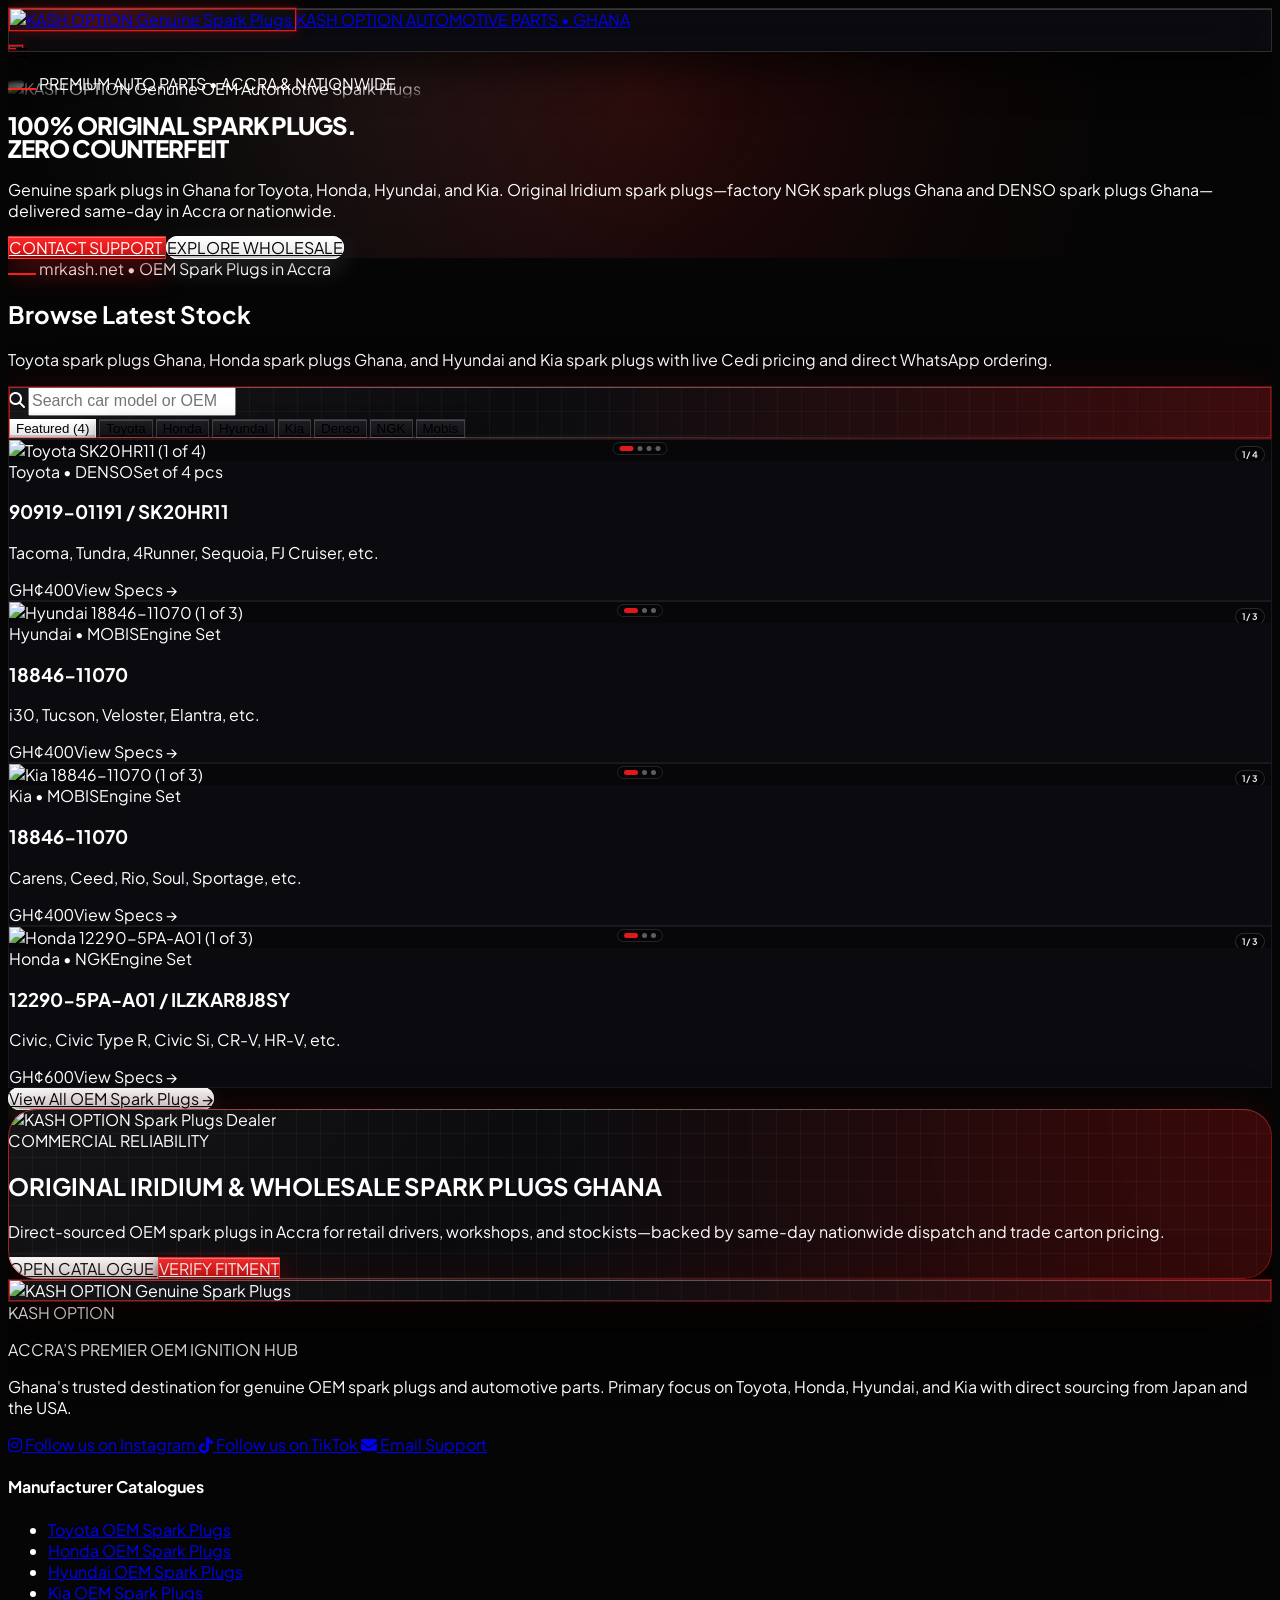
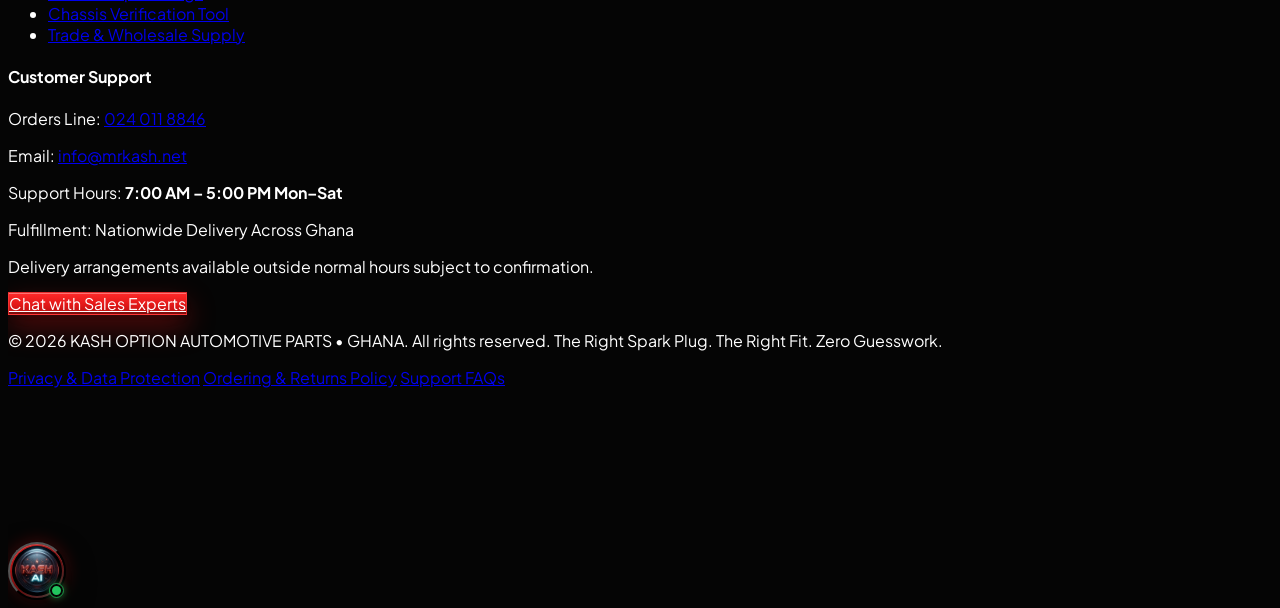
==== commit 88df4dec: "Enhance touch support and add lightbox feature Added touch-action and tap-highlight styles for bette" ====
--- a/index.html
+++ b/index.html
@@ -652,18 +652,15 @@
       -webkit-backdrop-filter: blur(8px);
       opacity: 0;
       pointer-events: none;
+      touch-action: manipulation;
+      -webkit-tap-highlight-color: transparent;
       transition: opacity 200ms ease, background-color 180ms ease, border-color 180ms ease, transform 180ms ease;
       cursor: pointer;
     }
-    .kash-gallery:hover .kash-gallery-arrow,
     .kash-gallery:focus-within .kash-gallery-arrow,
     .kash-gallery.is-controls-visible .kash-gallery-arrow {
       opacity: 1;
       pointer-events: auto;
-    }
-    .kash-gallery-arrow:hover {
-      background: #E31818;
-      border-color: #FF4D4D;
     }
     .kash-gallery-arrow.prev { left: 6px; }
     .kash-gallery-arrow.next { right: 6px; }
@@ -671,6 +668,8 @@
       position: relative;
       background-color: #0B0B0F;
       border: 1px solid rgba(255, 255, 255, 0.06);
+      touch-action: manipulation;
+      -webkit-tap-highlight-color: transparent;
       transform: translate3d(0, 0, 0);
       transition:
         transform 260ms cubic-bezier(0.16, 1, 0.3, 1),
@@ -678,11 +677,21 @@
         border-color 220ms ease,
         box-shadow 260ms ease;
     }
-    .kash-product-card:hover {
-      background-color: #101016;
-      border-color: rgba(255, 255, 255, 0.14);
-      transform: translate3d(0, -2px, 0);
-      box-shadow: 0 20px 44px rgba(0, 0, 0, 0.72);
+    @media (hover: hover) and (pointer: fine) {
+      .kash-gallery:hover .kash-gallery-arrow {
+        opacity: 1;
+        pointer-events: auto;
+      }
+      .kash-gallery-arrow:hover {
+        background: #E31818;
+        border-color: #FF4D4D;
+      }
+      .kash-product-card:hover {
+        background-color: #101016;
+        border-color: rgba(255, 255, 255, 0.14);
+        transform: translate3d(0, -2px, 0);
+        box-shadow: 0 20px 44px rgba(0, 0, 0, 0.72);
+      }
     }
     .kash-product-card:active {
       transform: scale(0.99) translate3d(0, 0, 0);
@@ -714,6 +723,8 @@
       border: none;
       padding: 0;
       cursor: pointer;
+      touch-action: manipulation;
+      -webkit-tap-highlight-color: transparent;
       transition: width 180ms ease, background-color 180ms ease;
     }
     .kash-gallery-dot.is-active {
@@ -735,6 +746,9 @@
       letter-spacing: 0.04em;
       pointer-events: none;
     }
+    .kash-gallery-detail .kash-gallery-slide {
+      cursor: zoom-in;
+    }
     .kash-gallery-detail .kash-gallery-arrow {
       width: 34px;
       height: 34px;
@@ -742,6 +756,34 @@
     }
     .kash-gallery-detail .kash-gallery-arrow.prev { left: 10px; }
     .kash-gallery-detail .kash-gallery-arrow.next { right: 10px; }
+    .kash-gallery-expand-btn {
+      position: absolute;
+      right: 10px;
+      bottom: 10px;
+      z-index: 5;
+      width: 32px;
+      height: 32px;
+      border-radius: 9999px;
+      background: rgba(5, 5, 8, 0.78);
+      border: 1px solid rgba(255, 255, 255, 0.2);
+      color: #FFFFFF;
+      display: inline-flex;
+      align-items: center;
+      justify-content: center;
+      backdrop-filter: blur(8px);
+      -webkit-backdrop-filter: blur(8px);
+      cursor: pointer;
+      touch-action: manipulation;
+      -webkit-tap-highlight-color: transparent;
+      transition: background-color 180ms ease, border-color 180ms ease, transform 180ms ease;
+    }
+    @media (hover: hover) and (pointer: fine) {
+      .kash-gallery-expand-btn:hover {
+        background: #E31818;
+        border-color: #FF4D4D;
+        transform: scale(1.05);
+      }
+    }
     .kash-gallery-thumbs {
       display: grid;
       grid-template-columns: repeat(4, minmax(0, 1fr));
@@ -756,19 +798,59 @@
       background: #07070A;
       padding: 0;
       cursor: pointer;
+      touch-action: manipulation;
+      -webkit-tap-highlight-color: transparent;
       opacity: 0.68;
       transition: border-color 180ms ease, opacity 180ms ease, transform 180ms ease;
     }
-    .kash-gallery-thumb.is-active,
-    .kash-gallery-thumb:hover {
+    .kash-gallery-thumb.is-active {
       opacity: 1;
       border-color: #E31818;
+    }
+    @media (hover: hover) and (pointer: fine) {
+      .kash-gallery-thumb:hover {
+        opacity: 1;
+        border-color: #E31818;
+      }
     }
     .kash-gallery-thumb img {
       width: 100%;
       height: 100%;
       object-fit: cover;
       display: block;
+    }
+    /* Full-Screen Product Image Lightbox */
+    #kashLightboxModal[hidden] {
+      display: none;
+    }
+    #kashLightboxModal {
+      touch-action: pan-y;
+    }
+    .kash-lightbox-nav {
+      width: 44px;
+      height: 44px;
+      border-radius: 9999px;
+      background: rgba(12, 12, 16, 0.85);
+      border: 1px solid rgba(255, 255, 255, 0.22);
+      color: #FFFFFF;
+      display: inline-flex;
+      align-items: center;
+      justify-content: center;
+      font-size: 22px;
+      line-height: 1;
+      cursor: pointer;
+      touch-action: manipulation;
+      -webkit-tap-highlight-color: transparent;
+      transition: background-color 180ms ease, border-color 180ms ease, transform 160ms ease;
+    }
+    @media (hover: hover) and (pointer: fine) {
+      .kash-lightbox-nav:hover {
+        background: #E31818;
+        border-color: #FF4D4D;
+      }
+    }
+    .kash-lightbox-nav:active {
+      transform: scale(0.94);
     }
     .line-clamp-2 {
       display: -webkit-box;
@@ -1521,19 +1603,26 @@
       background-color: #09090D;
       border: 1px solid rgba(255, 255, 255, 0.10);
       box-shadow: 0 14px 34px rgba(0, 0, 0, 0.72), inset 0 1px 0 rgba(255, 255, 255, 0.08);
+      touch-action: manipulation;
+      -webkit-tap-highlight-color: transparent;
       transform: translate3d(0, 0, 0);
       transition:
         transform 220ms cubic-bezier(0.16, 1, 0.3, 1),
         border-color 220ms ease,
         box-shadow 220ms ease;
     }
-    .plug-more-card:hover {
-      transform: translate3d(0, -2px, 0);
-      border-color: rgba(227, 24, 24, 0.52);
-      box-shadow:
-        0 20px 44px rgba(0, 0, 0, 0.86),
-        0 0 28px rgba(227, 24, 24, 0.14),
-        inset 0 1px 0 rgba(255, 255, 255, 0.14);
+    @media (hover: hover) and (pointer: fine) {
+      .plug-more-card:hover {
+        transform: translate3d(0, -2px, 0);
+        border-color: rgba(227, 24, 24, 0.52);
+        box-shadow:
+          0 20px 44px rgba(0, 0, 0, 0.86),
+          0 0 28px rgba(227, 24, 24, 0.14),
+          inset 0 1px 0 rgba(255, 255, 255, 0.14);
+      }
+    }
+    .plug-more-card:active {
+      transform: scale(0.99) translate3d(0, 0, 0);
     }
     #product-detail .plug-spec-card {
       position: relative;
@@ -2218,14 +2307,6 @@
         </a>
       </div>
 
-      <div class="mb-8 pb-5 border-b border-white/10">
-        <div class="flex items-center gap-2 mb-1.5">
-          <span class="w-2 h-2 rounded-full bg-[#FF1F1F] shadow-[0_0_8px_rgba(255,31,31,0.8)] shrink-0"></span>
-          <span id="plugDetailEyebrow" class="text-[11px] font-bold uppercase tracking-widest text-silverMuted">OEM FITMENT SPECIFICATION</span>
-        </div>
-        <h2 id="plugDetailTitle" class="text-2xl sm:text-4xl font-extrabold uppercase text-white tracking-tight">OEM Spark Plug Fitment</h2>
-      </div>
-
       <div id="plugDetailBody" class="space-y-8"></div>
     </section>
 
@@ -3119,6 +3200,27 @@
       <div id="salesChatControls" class="px-4 sm:px-6 pt-3 pb-3.5 bg-[#0C0C10]/95 border-t border-white/10 shrink-0"></div>
     </div>
   </aside>
+
+  <!-- ================= FULL-SCREEN PRODUCT IMAGE LIGHTBOX ================= -->
+  <div id="kashLightboxModal" role="dialog" aria-modal="true" aria-label="Full-screen product image viewer" aria-hidden="true" hidden class="fixed inset-0 z-[70] bg-black/95 backdrop-blur-md flex flex-col justify-between p-4 sm:p-8">
+    <div class="flex items-center justify-between gap-4 max-w-6xl w-full mx-auto shrink-0">
+      <div class="min-w-0 flex items-center gap-3">
+        <span id="kashLightboxCounter" class="px-2.5 py-1 rounded-full bg-white/10 border border-white/15 text-[11px] font-bold text-zinc-100 tabular-nums shrink-0">1 / 1</span>
+        <span id="kashLightboxCaption" class="text-xs sm:text-sm font-bold uppercase tracking-wider text-zinc-200 truncate"></span>
+      </div>
+      <button type="button" id="kashLightboxCloseBtn" onclick="closeImageLightbox()" aria-label="Close full-screen image" class="w-10 h-10 rounded-full bg-white/10 hover:bg-[#E31818] border border-white/20 hover:border-[#FF4D4D] text-white text-2xl leading-none flex items-center justify-center shrink-0 transition-colors focus:outline-none focus-visible:ring-2 focus-visible:ring-white">
+        &times;
+      </button>
+    </div>
+
+    <div id="kashLightboxStage" class="relative flex-1 flex items-center justify-center max-w-6xl w-full mx-auto my-3 sm:my-4 min-h-0">
+      <button type="button" id="kashLightboxPrevBtn" aria-label="Previous image" class="kash-lightbox-nav absolute left-1 sm:left-3 z-10">&#8249;</button>
+      <img id="kashLightboxImg" src="" alt="" referrerpolicy="no-referrer" class="max-w-full max-h-[78vh] w-auto h-auto object-contain rounded-xl shadow-[0_24px_64px_rgba(0,0,0,0.85)] select-none">
+      <button type="button" id="kashLightboxNextBtn" aria-label="Next image" class="kash-lightbox-nav absolute right-1 sm:right-3 z-10">&#8250;</button>
+    </div>
+
+    <div id="kashLightboxDots" class="flex items-center justify-center gap-2 shrink-0 py-1"></div>
+  </div>
 
   <!-- ================= JAVASCRIPT: ROUTING, LIVE SEARCH, FITMENT, OVERLAY & SCROLL REVEAL ================= -->
   <script>
@@ -7005,6 +7107,187 @@
       }
     ];
 
+    let lightboxImages = [];
+    let lightboxActiveIndex = 0;
+    let lightboxTitle = '';
+    let lightboxPreviousOverflow = '';
+
+    function syncLightboxView() {
+      const modal = document.getElementById('kashLightboxModal');
+      const imgEl = document.getElementById('kashLightboxImg');
+      const counterEl = document.getElementById('kashLightboxCounter');
+      const captionEl = document.getElementById('kashLightboxCaption');
+      const prevBtn = document.getElementById('kashLightboxPrevBtn');
+      const nextBtn = document.getElementById('kashLightboxNextBtn');
+      const dotsWrap = document.getElementById('kashLightboxDots');
+      if (!modal || !imgEl || lightboxImages.length === 0) return;
+
+      const total = lightboxImages.length;
+      const safeIdx = ((lightboxActiveIndex % total) + total) % total;
+      lightboxActiveIndex = safeIdx;
+
+      imgEl.src = lightboxImages[safeIdx];
+      imgEl.alt = `${lightboxTitle || 'OEM Spark Plug'} (${safeIdx + 1} of ${total})`;
+      if (counterEl) counterEl.textContent = `${safeIdx + 1} / ${total}`;
+      if (captionEl) captionEl.textContent = lightboxTitle || '';
+      if (prevBtn) prevBtn.hidden = total <= 1;
+      if (nextBtn) nextBtn.hidden = total <= 1;
+
+      if (dotsWrap) {
+        dotsWrap.innerHTML = '';
+        if (total > 1) {
+          lightboxImages.forEach((_, idx) => {
+            const dot = document.createElement('button');
+            dot.type = 'button';
+            dot.className = `kash-gallery-dot${idx === safeIdx ? ' is-active' : ''}`;
+            dot.setAttribute('aria-label', `View full-screen photo ${idx + 1}`);
+            dot.addEventListener('click', e => {
+              e.stopPropagation();
+              lightboxActiveIndex = idx;
+              syncLightboxView();
+            });
+            dotsWrap.appendChild(dot);
+          });
+        }
+      }
+    }
+
+    function openImageLightbox(images, startIndex, caption) {
+      const modal = document.getElementById('kashLightboxModal');
+      if (!modal) return;
+      lightboxImages = Array.isArray(images) && images.length > 0 ? images.slice() : ['https://iili.io/oHVNlFS.png'];
+      lightboxActiveIndex = Number.isFinite(startIndex) ? startIndex : 0;
+      lightboxTitle = caption || '';
+      lightboxPreviousOverflow = document.body ? document.body.style.overflow : '';
+      if (document.body) document.body.style.overflow = 'hidden';
+
+      syncLightboxView();
+      modal.hidden = false;
+      modal.setAttribute('aria-hidden', 'false');
+    }
+
+    function closeImageLightbox() {
+      const modal = document.getElementById('kashLightboxModal');
+      if (!modal || modal.hidden) return;
+      modal.hidden = true;
+      modal.setAttribute('aria-hidden', 'true');
+      if (document.body) document.body.style.overflow = lightboxPreviousOverflow || '';
+    }
+
+    (function initLightboxControls() {
+      const modal = document.getElementById('kashLightboxModal');
+      const stage = document.getElementById('kashLightboxStage');
+      const closeBtn = document.getElementById('kashLightboxCloseBtn');
+      const prevBtn = document.getElementById('kashLightboxPrevBtn');
+      const nextBtn = document.getElementById('kashLightboxNextBtn');
+      if (!modal) return;
+
+      if (closeBtn) {
+        closeBtn.addEventListener('click', e => {
+          e.stopPropagation();
+          closeImageLightbox();
+        });
+      }
+      if (prevBtn) {
+        prevBtn.addEventListener('click', e => {
+          e.stopPropagation();
+          lightboxActiveIndex -= 1;
+          syncLightboxView();
+        });
+      }
+      if (nextBtn) {
+        nextBtn.addEventListener('click', e => {
+          e.stopPropagation();
+          lightboxActiveIndex += 1;
+          syncLightboxView();
+        });
+      }
+      modal.addEventListener('click', e => {
+        if (e.target === modal || e.target === stage) {
+          closeImageLightbox();
+        }
+      });
+
+      if (stage) {
+        let lbTouchX = 0;
+        let lbTouchY = 0;
+        stage.addEventListener('touchstart', e => {
+          if (!e.touches || !e.touches[0]) return;
+          lbTouchX = e.touches[0].clientX;
+          lbTouchY = e.touches[0].clientY;
+        }, { passive: true });
+        stage.addEventListener('touchend', e => {
+          if (lightboxImages.length <= 1 || !e.changedTouches || !e.changedTouches[0]) return;
+          const dx = e.changedTouches[0].clientX - lbTouchX;
+          const dy = e.changedTouches[0].clientY - lbTouchY;
+          if (Math.abs(dx) > 36 && Math.abs(dx) > Math.abs(dy)) {
+            lightboxActiveIndex += dx < 0 ? 1 : -1;
+            syncLightboxView();
+          }
+        }, { passive: true });
+      }
+    })();
+
+    function attachSingleTapHandler(el, onActivate, options) {
+      const opts = options || {};
+      const ignoreSelector = opts.ignoreSelector !== undefined ? opts.ignoreSelector : 'button, a';
+      let startX = 0;
+      let startY = 0;
+      let startTime = 0;
+      let touchMoved = false;
+      let lastTouchHandledAt = 0;
+
+      function isIgnoredTarget(target) {
+        if (!ignoreSelector || !target || !target.closest) return false;
+        const matched = target.closest(ignoreSelector);
+        return Boolean(matched && matched !== el);
+      }
+
+      function isRecentGallerySwipe() {
+        const gallery = el.querySelector('.kash-gallery');
+        if (!gallery || !gallery.dataset.swipedAt) return false;
+        return Date.now() - Number(gallery.dataset.swipedAt) < 420;
+      }
+
+      el.addEventListener('touchstart', e => {
+        if (!e.touches || !e.touches[0]) return;
+        startX = e.touches[0].clientX;
+        startY = e.touches[0].clientY;
+        startTime = Date.now();
+        touchMoved = false;
+      }, { passive: true });
+
+      el.addEventListener('touchmove', e => {
+        if (touchMoved || !e.touches || !e.touches[0]) return;
+        const dx = Math.abs(e.touches[0].clientX - startX);
+        const dy = Math.abs(e.touches[0].clientY - startY);
+        if (dx > 10 || dy > 10) {
+          touchMoved = true;
+        }
+      }, { passive: true });
+
+      el.addEventListener('touchend', e => {
+        if (touchMoved || !e.changedTouches || !e.changedTouches[0]) return;
+        if (isIgnoredTarget(e.target)) return;
+        if (isRecentGallerySwipe()) return;
+        const dx = Math.abs(e.changedTouches[0].clientX - startX);
+        const dy = Math.abs(e.changedTouches[0].clientY - startY);
+        const elapsed = Date.now() - startTime;
+        if (dx < 10 && dy < 10 && elapsed < 500) {
+          lastTouchHandledAt = Date.now();
+          if (e.cancelable) e.preventDefault();
+          onActivate();
+        }
+      });
+
+      el.addEventListener('click', e => {
+        if (Date.now() - lastTouchHandledAt < 550) return;
+        if (isIgnoredTarget(e.target)) return;
+        if (isRecentGallerySwipe()) return;
+        onActivate();
+      });
+    }
+
     function createSwipeGallery(images, altText, options) {
       const opts = options || {};
       const imgs = Array.isArray(images) && images.length > 0 ? images : ['https://iili.io/oHVNlFS.png'];
@@ -7046,6 +7329,20 @@
         counter.textContent = `${activeIndex + 1}/${imgs.length}`;
         dotButtons.forEach((dot, i) => dot.classList.toggle('is-active', i === activeIndex));
         thumbButtons.forEach((thumb, i) => thumb.classList.toggle('is-active', i === activeIndex));
+      }
+
+      if (opts.isDetail || opts.enableLightbox) {
+        const expandBtn = document.createElement('button');
+        expandBtn.type = 'button';
+        expandBtn.className = 'kash-gallery-expand-btn';
+        expandBtn.setAttribute('aria-label', 'View full-screen photo');
+        expandBtn.innerHTML = '<svg width="14" height="14" viewBox="0 0 24 24" fill="none" stroke="currentColor" stroke-width="2.2" stroke-linecap="round" stroke-linejoin="round" aria-hidden="true"><polyline points="15 3 21 3 21 9"/><polyline points="9 21 3 21 3 15"/><line x1="21" y1="3" x2="14" y2="10"/><line x1="3" y1="21" x2="10" y2="14"/></svg>';
+        expandBtn.addEventListener('click', e => {
+          e.preventDefault();
+          e.stopPropagation();
+          openImageLightbox(imgs, activeIndex, opts.lightboxTitle || altText);
+        });
+        gallery.appendChild(expandBtn);
       }
 
       if (imgs.length > 1) {
@@ -7095,7 +7392,6 @@
         let touchStartY = 0;
         let didSwipe = false;
         gallery.addEventListener('touchstart', e => {
-          gallery.classList.add('is-controls-visible');
           if (!e.touches || !e.touches[0]) return;
           touchStartX = e.touches[0].clientX;
           touchStartY = e.touches[0].clientY;
@@ -7107,15 +7403,26 @@
           const dy = e.changedTouches[0].clientY - touchStartY;
           if (Math.abs(dx) > 30 && Math.abs(dx) > Math.abs(dy)) {
             didSwipe = true;
+            gallery.dataset.swipedAt = String(Date.now());
+            gallery.classList.add('is-controls-visible');
             goToSlide(dx < 0 ? activeIndex + 1 : activeIndex - 1);
           }
         }, { passive: true });
         gallery.addEventListener('click', e => {
-          gallery.classList.add('is-controls-visible');
           if (didSwipe) {
             e.preventDefault();
             e.stopPropagation();
             didSwipe = false;
+            return;
+          }
+          if ((opts.isDetail || opts.enableLightbox) && !e.target.closest('button, a')) {
+            openImageLightbox(imgs, activeIndex, opts.lightboxTitle || altText);
+          }
+        });
+      } else if (opts.isDetail || opts.enableLightbox) {
+        gallery.addEventListener('click', e => {
+          if (!e.target.closest('button, a')) {
+            openImageLightbox(imgs, activeIndex, opts.lightboxTitle || altText);
           }
         });
       }
@@ -7163,10 +7470,9 @@
         `${plug.brand} ${plug.oemMaker} ${plug.partCode} ${plug.oemNumber} ${plug.models.join(' ')} ${plug.priceLabel} ${plug.priceGhs}`.toLowerCase()
       );
 
-      card.addEventListener('click', e => {
-        if (e.target.closest('button, a')) return;
+      attachSingleTapHandler(card, () => {
         openPlugDetailModal(plug.id, origin);
-      });
+      }, { ignoreSelector: 'button, a' });
       card.addEventListener('keydown', e => {
         if (e.key === 'Enter' || e.key === ' ') {
           if (e.target.closest && e.target.closest('button, a')) return;
@@ -7257,9 +7563,9 @@
       const btn = document.createElement('button');
       btn.type = 'button';
       btn.className = 'plug-more-card w-full text-left rounded-2xl p-3.5 flex items-center gap-3.5 group focus:outline-none focus-visible:ring-2 focus-visible:ring-[#FF1F1F]';
-      btn.addEventListener('click', () => {
+      attachSingleTapHandler(btn, () => {
         openPlugDetailModal(item.id, lastCatalogueOrigin);
-      });
+      }, { ignoreSelector: '' });
 
       const thumbWrap = document.createElement('div');
       thumbWrap.className = 'w-14 h-14 rounded-xl bg-porscheBlack border border-white/10 overflow-hidden shrink-0';
@@ -7302,61 +7608,62 @@
     }
 
     function renderPlugDetailContent(plug) {
-      const eyebrowEl = document.getElementById('plugDetailEyebrow');
-      const titleEl = document.getElementById('plugDetailTitle');
       const bodyEl = document.getElementById('plugDetailBody');
       if (!bodyEl || !plug) return;
 
-      if (eyebrowEl) {
-        eyebrowEl.textContent = `${plug.authenticityLabel} \u2022 ${plug.oemMaker.toUpperCase()}`;
-      }
-      if (titleEl) {
-        titleEl.textContent = `${plug.brand} Original Iridium Spark Plug`;
-      }
-
       bodyEl.innerHTML = '';
 
       const article = document.createElement('article');
       article.className = 'space-y-8';
 
-      // Top split: Swipeable Photo Gallery + Clean Single Price, Single OEM Number & Fitment Models
-      const heroGrid = document.createElement('div');
-      heroGrid.className = 'grid grid-cols-1 md:grid-cols-12 gap-7 items-start';
-
-      const mediaCol = document.createElement('div');
-      mediaCol.className = 'md:col-span-5';
-      mediaCol.appendChild(createSwipeGallery(plug.images, `${plug.brand} ${plug.partCode}`, { isDetail: true }));
-
-      const summaryCol = document.createElement('div');
-      summaryCol.className = 'md:col-span-7 space-y-5';
-
-      const partHeading = document.createElement('h3');
-      partHeading.className = 'text-xl sm:text-3xl font-extrabold uppercase text-white leading-tight tracking-tight';
-      partHeading.textContent = plug.oemNumber;
+      // Top Product Photo Gallery (Tap any picture for full-screen view)
+      const mediaWrap = document.createElement('div');
+      mediaWrap.id = 'plugDetailGalleryWrap';
+      mediaWrap.className = 'max-w-2xl mx-auto w-full';
+      mediaWrap.appendChild(createSwipeGallery(plug.images, `${plug.brand} ${plug.partCode}`, {
+        isDetail: true,
+        enableLightbox: true,
+        lightboxTitle: `${plug.brand} \u2022 ${plug.oemNumber}`
+      }));
+      article.appendChild(mediaWrap);
+
+      // Below Pictures: Eyebrow, Product Title, Woven Compatible Models & Price Strip
+      const summaryBlock = document.createElement('div');
+      summaryBlock.id = 'plugDetailSummaryBlock';
+      summaryBlock.className = 'pb-6 border-b border-white/10 space-y-4';
+
+      const eyebrowRow = document.createElement('div');
+      eyebrowRow.className = 'flex items-center gap-2';
+      const dotSpan = document.createElement('span');
+      dotSpan.className = 'w-2 h-2 rounded-full bg-[#FF1F1F] shadow-[0_0_8px_rgba(255,31,31,0.8)] shrink-0';
+      const eyebrowEl = document.createElement('span');
+      eyebrowEl.id = 'plugDetailEyebrow';
+      eyebrowEl.className = 'text-[11px] font-bold uppercase tracking-widest text-silverMuted';
+      eyebrowEl.textContent = `${plug.authenticityLabel} \u2022 ${plug.oemMaker.toUpperCase()}`;
+      eyebrowRow.appendChild(dotSpan);
+      eyebrowRow.appendChild(eyebrowEl);
+
+      const titleEl = document.createElement('h2');
+      titleEl.id = 'plugDetailTitle';
+      titleEl.className = 'text-2xl sm:text-4xl font-extrabold uppercase text-white tracking-tight leading-tight';
+      titleEl.textContent = `${plug.brand} Original Iridium Spark Plug`;
+
+      const detailModels = Array.isArray(plug.models) ? plug.models : [];
+      const modelsPhrase = detailModels.length > 0 ? ` for ${plug.brand} ${detailModels.join(', ')}, etc.` : '';
+      const summaryPara = document.createElement('p');
+      summaryPara.id = 'plugDetailDescription';
+      summaryPara.className = 'text-sm sm:text-base text-zinc-200 leading-relaxed max-w-3xl';
+      summaryPara.textContent = `Genuine Iridium spark plugs (${plug.oemNumber})${modelsPhrase}`;
 
       const priceStrip = document.createElement('div');
-      priceStrip.className = 'flex flex-wrap items-center gap-3';
+      priceStrip.className = 'flex flex-wrap items-center gap-3 pt-1';
       priceStrip.innerHTML = `<span class="text-2xl sm:text-3xl font-black text-white tracking-tight tabular-nums">${plug.priceLabel}</span><span class="px-3 py-1 rounded-full bg-white/[0.06] border border-white/10 text-[11px] font-bold uppercase tracking-wider text-zinc-200">${plug.packLabel}</span><span class="px-3 py-1 rounded-full bg-emerald-500/10 border border-emerald-400/30 text-[11px] font-bold uppercase tracking-wider text-emerald-300">Ready in Accra</span>`;
 
-      const fitWrap = document.createElement('div');
-      fitWrap.className = 'pt-2 border-t border-white/[0.08] space-y-1.5';
-      const fitLabel = document.createElement('span');
-      fitLabel.className = 'block text-[10px] font-bold uppercase tracking-widest text-silverMuted';
-      fitLabel.textContent = `Compatible ${plug.brand} Models`;
-      const detailModels = Array.isArray(plug.models) ? plug.models : [];
-      const summaryPara = document.createElement('p');
-      summaryPara.className = 'text-xs sm:text-sm text-zinc-200 leading-relaxed';
-      summaryPara.textContent = detailModels.length > 0 ? `${detailModels.join(', ')}, etc.` : '';
-      fitWrap.appendChild(fitLabel);
-      fitWrap.appendChild(summaryPara);
-
-      summaryCol.appendChild(partHeading);
-      summaryCol.appendChild(priceStrip);
-      summaryCol.appendChild(fitWrap);
-
-      heroGrid.appendChild(mediaCol);
-      heroGrid.appendChild(summaryCol);
-      article.appendChild(heroGrid);
+      summaryBlock.appendChild(eyebrowRow);
+      summaryBlock.appendChild(titleEl);
+      summaryBlock.appendChild(summaryPara);
+      summaryBlock.appendChild(priceStrip);
+      article.appendChild(summaryBlock);
 
       // Technical OEM Specifications (Minimalist Hairline Spec List — No Repeated Codes or Brand Noise)
       const specCard = document.createElement('div');
@@ -8201,8 +8508,27 @@
       }
     }
 
-    // Close menu and sales chat with Escape key
+    // Close lightbox, menu, and sales chat with Escape / Arrow keys
     document.addEventListener('keydown', function(e) {
+      const lb = document.getElementById('kashLightboxModal');
+      if (lb && !lb.hidden) {
+        if (e.key === 'Escape') {
+          closeImageLightbox();
+          return;
+        }
+        if (lightboxImages.length > 1) {
+          if (e.key === 'ArrowLeft') {
+            lightboxActiveIndex -= 1;
+            syncLightboxView();
+            return;
+          }
+          if (e.key === 'ArrowRight') {
+            lightboxActiveIndex += 1;
+            syncLightboxView();
+            return;
+          }
+        }
+      }
       if (e.key === 'Escape') {
         closeMenu();
         closeSalesChat();
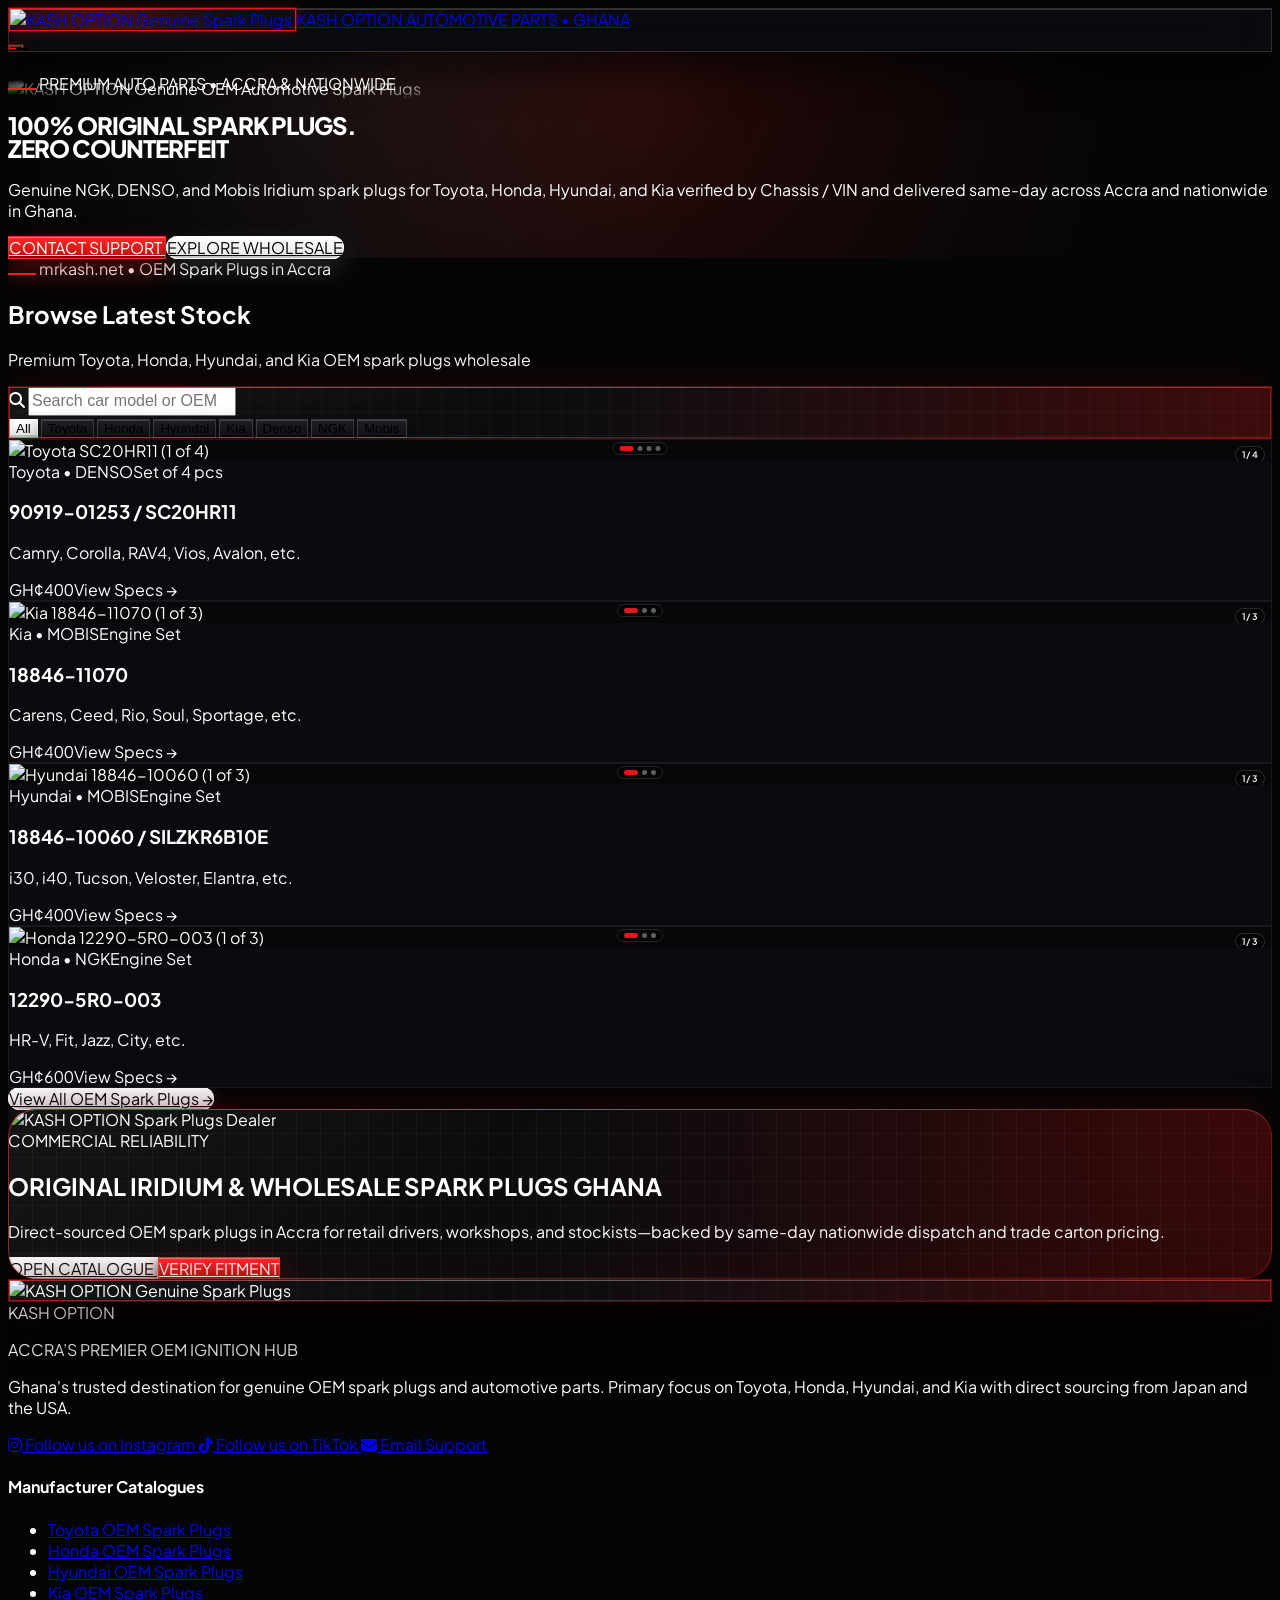
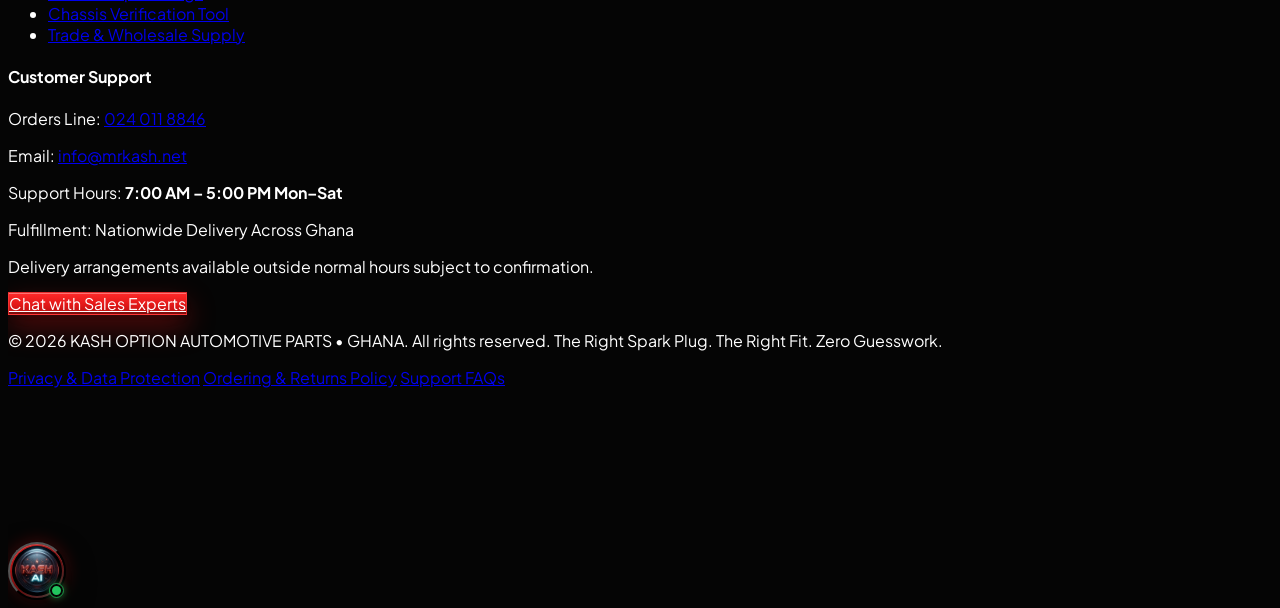
==== commit f9f230b1: "Revise SEO copy and button labels in index.html Updated SEO supporting copy and improved text clarit" ====
--- a/index.html
+++ b/index.html
@@ -2123,9 +2123,9 @@
               <span class="text-silverMuted">ZERO COUNTERFEIT</span>
             </h1>
 
-            <!-- Concise Ghana SEO Supporting Copy -->
+            <!-- Concise Hero Supporting Copy -->
             <p class="text-base sm:text-lg text-metallicSilver max-w-xl font-normal leading-relaxed mb-10">
-              Genuine spark plugs in Ghana for Toyota, Honda, Hyundai, and Kia. Original Iridium spark plugs—factory NGK spark plugs Ghana and DENSO spark plugs Ghana—delivered same-day in Accra or nationwide.
+           Genuine NGK, DENSO, and Mobis Iridium spark plugs for Toyota, Honda, Hyundai, and Kia verified by Chassis / VIN and delivered same-day across Accra and nationwide in Ghana.
             </p>
 
             <!-- Action Buttons -->
@@ -2158,7 +2158,7 @@
             </h2>
           </div>
           <p class="text-xs sm:text-sm text-silverMuted max-w-md font-normal leading-relaxed">
-            Toyota spark plugs Ghana, Honda spark plugs Ghana, and Hyundai and Kia spark plugs with live Cedi pricing and direct WhatsApp ordering.
+           Premium Toyota, Honda, Hyundai, and Kia OEM spark plugs wholesale
           </p>
         </div>
 
@@ -2170,7 +2170,7 @@
           </div>
 
           <div class="flex flex-wrap items-center gap-1.5 sm:gap-2" id="homeFilterTabs">
-            <button type="button" onclick="setBrandFilter('all', this)" class="filter-btn active liquid-glass-btn text-[10px] sm:text-[11px] font-bold uppercase tracking-wider px-3 py-1.5 rounded-lg text-silverMuted hover:text-white">Featured (4)</button>
+            <button type="button" onclick="setBrandFilter('featured', this)" class="filter-btn active liquid-glass-btn text-[10px] sm:text-[11px] font-bold uppercase tracking-wider px-3 py-1.5 rounded-lg text-silverMuted hover:text-white">All</button>
             <button type="button" onclick="setBrandFilter('toyota', this)" class="filter-btn liquid-glass-btn text-[10px] sm:text-[11px] font-bold uppercase tracking-wider px-3 py-1.5 rounded-lg text-silverMuted hover:text-white">Toyota</button>
             <button type="button" onclick="setBrandFilter('honda', this)" class="filter-btn liquid-glass-btn text-[10px] sm:text-[11px] font-bold uppercase tracking-wider px-3 py-1.5 rounded-lg text-silverMuted hover:text-white">Honda</button>
             <button type="button" onclick="setBrandFilter('hyundai', this)" class="filter-btn liquid-glass-btn text-[10px] sm:text-[11px] font-bold uppercase tracking-wider px-3 py-1.5 rounded-lg text-silverMuted hover:text-white">Hyundai</button>
@@ -2267,7 +2267,7 @@
 
           <!-- Filter Pill Tabs -->
           <div class="flex flex-wrap items-center gap-2" id="filterTabs">
-            <button type="button" onclick="setBrandFilter('all', this)" class="filter-btn active liquid-glass-btn text-[11px] font-bold uppercase tracking-wider px-3.5 py-1.5 rounded-lg text-silverMuted hover:text-white">All (20)</button>
+            <button type="button" onclick="setBrandFilter('all', this)" class="filter-btn active liquid-glass-btn text-[11px] font-bold uppercase tracking-wider px-3.5 py-1.5 rounded-lg text-silverMuted hover:text-white">All</button>
             <button type="button" onclick="setBrandFilter('toyota', this)" class="filter-btn liquid-glass-btn text-[11px] font-bold uppercase tracking-wider px-3.5 py-1.5 rounded-lg text-silverMuted hover:text-white">Toyota</button>
             <button type="button" onclick="setBrandFilter('honda', this)" class="filter-btn liquid-glass-btn text-[11px] font-bold uppercase tracking-wider px-3.5 py-1.5 rounded-lg text-silverMuted hover:text-white">Honda</button>
             <button type="button" onclick="setBrandFilter('hyundai', this)" class="filter-btn liquid-glass-btn text-[11px] font-bold uppercase tracking-wider px-3.5 py-1.5 rounded-lg text-silverMuted hover:text-white">Hyundai</button>
@@ -6335,10 +6335,28 @@
       openWhatsAppUrl(`https://wa.me/233240118846?text=${message}`);
     }
 
-    /* ================= CATALOGUE LIVE SEARCH & FILTER ================= */
+    /* ================= CATALOGUE LIVE SEARCH, SHUFFLE & FILTER ================= */
     let activeBrandFilter = 'all';
 
     const HOME_FEATURED_PLUG_IDS = new Set();
+
+    function fisherYatesShuffle(list) {
+      const copy = Array.isArray(list) ? list.slice() : [];
+      for (let i = copy.length - 1; i > 0; i--) {
+        const j = Math.floor(Math.random() * (i + 1));
+        const tmp = copy[i];
+        copy[i] = copy[j];
+        copy[j] = tmp;
+      }
+      return copy;
+    }
+
+    function shuffleGridChildren(gridEl) {
+      if (!gridEl) return;
+      const items = Array.from(gridEl.querySelectorAll('.product-item'));
+      if (items.length <= 1) return;
+      fisherYatesShuffle(items).forEach(node => gridEl.appendChild(node));
+    }
 
     function initHomeFeaturedPlugIds() {
       HOME_FEATURED_PLUG_IDS.clear();
@@ -6349,6 +6367,13 @@
           const picked = candidates[Math.floor(Math.random() * candidates.length)];
           HOME_FEATURED_PLUG_IDS.add(picked.id);
         }
+      });
+    }
+
+    function syncFeaturedCardAttributes() {
+      document.querySelectorAll('#homeProductGrid .product-item, #productGrid .product-item').forEach(card => {
+        const pid = card.getAttribute('data-plug-id');
+        card.setAttribute('data-featured', HOME_FEATURED_PLUG_IDS.has(pid) ? 'true' : 'false');
       });
     }
 
@@ -6430,6 +6455,14 @@
         });
       });
       if (btn) btn.classList.add('active');
+
+      if (activeBrandFilter === 'all') {
+        initHomeFeaturedPlugIds();
+        syncFeaturedCardAttributes();
+      }
+      shuffleGridChildren(document.getElementById('homeProductGrid'));
+      shuffleGridChildren(document.getElementById('productGrid'));
+
       filterCatalogueCards(true);
 
       if (!skipRevealRefresh && typeof initScrollReveals === 'function') {
@@ -7488,12 +7521,12 @@
       topBlock.appendChild(galleryEl);
 
       const content = document.createElement('div');
-      content.className = 'p-3.5 sm:p-5 space-y-2.5';
+      content.className = 'pt-3.5 px-3.5 pb-3 sm:pt-4 sm:px-5 sm:pb-4 space-y-2';
 
       const metaRow = document.createElement('div');
       metaRow.className = 'flex items-center justify-between gap-2';
       const eyebrow = document.createElement('span');
-      eyebrow.className = 'text-[9px] sm:text-[10px] font-bold uppercase tracking-widest text-porscheRed truncate';
+      eyebrow.className = 'text-[9px] sm:text-[10px] font-bold uppercase tracking-widest text-porscheRed';
       eyebrow.textContent = `${plug.brand} \u2022 ${plug.makerTag.toUpperCase()}`;
       const packBadge = document.createElement('span');
       packBadge.className = 'text-[9px] sm:text-[10px] font-medium text-silverMuted shrink-0';
@@ -7502,7 +7535,7 @@
       metaRow.appendChild(packBadge);
 
       const partTitle = document.createElement('h3');
-      partTitle.className = 'text-xs sm:text-[15px] font-extrabold uppercase text-white leading-snug tracking-tight truncate';
+      partTitle.className = 'text-xs sm:text-[15px] font-extrabold uppercase text-white leading-snug tracking-tight break-words';
       partTitle.textContent = plug.oemNumber;
 
       const modelsList = Array.isArray(plug.models) ? plug.models : [];
@@ -7519,7 +7552,7 @@
       topBlock.appendChild(content);
 
       const footer = document.createElement('div');
-      footer.className = 'px-3.5 pb-4 sm:px-5 sm:pb-5 pt-3 border-t border-white/[0.06]';
+      footer.className = 'px-3.5 pb-3.5 sm:px-5 sm:pb-4 pt-2.5 border-t border-white/[0.06]';
 
       const priceRow = document.createElement('div');
       priceRow.className = 'flex items-baseline justify-between gap-2';
@@ -7549,7 +7582,7 @@
         const gridEl = document.getElementById(gridId);
         if (!gridEl) return;
         gridEl.innerHTML = '';
-        plugDetailCatalog.forEach(plug => {
+        fisherYatesShuffle(plugDetailCatalog).forEach(plug => {
           gridEl.appendChild(buildCompactProductCard(plug, origin));
         });
       });
@@ -7591,7 +7624,7 @@
       codeRow.appendChild(arrowSpan);
 
       const partEl = document.createElement('div');
-      partEl.className = 'text-sm font-extrabold uppercase text-white truncate';
+      partEl.className = 'text-sm font-extrabold uppercase text-white break-words';
       partEl.textContent = item.partCode;
 
       const metaEl = document.createElement('div');
@@ -7870,7 +7903,7 @@
               <span class="text-[10px] text-silverMuted">&bull;</span>
               <span class="text-[10px] font-bold uppercase tracking-wider text-zinc-300">${escHtml(plug.packLabel)}</span>
             </div>
-            <h2 class="text-base sm:text-lg font-extrabold uppercase text-white tracking-tight truncate">${escHtml(plug.oemNumber)}</h2>
+            <h2 class="text-base sm:text-lg font-extrabold uppercase text-white tracking-tight break-words">${escHtml(plug.oemNumber)}</h2>
           </div>
         </div>
         <div class="flex items-center justify-between sm:justify-end gap-4 pt-3 sm:pt-0 border-t sm:border-t-0 border-white/10 shrink-0">
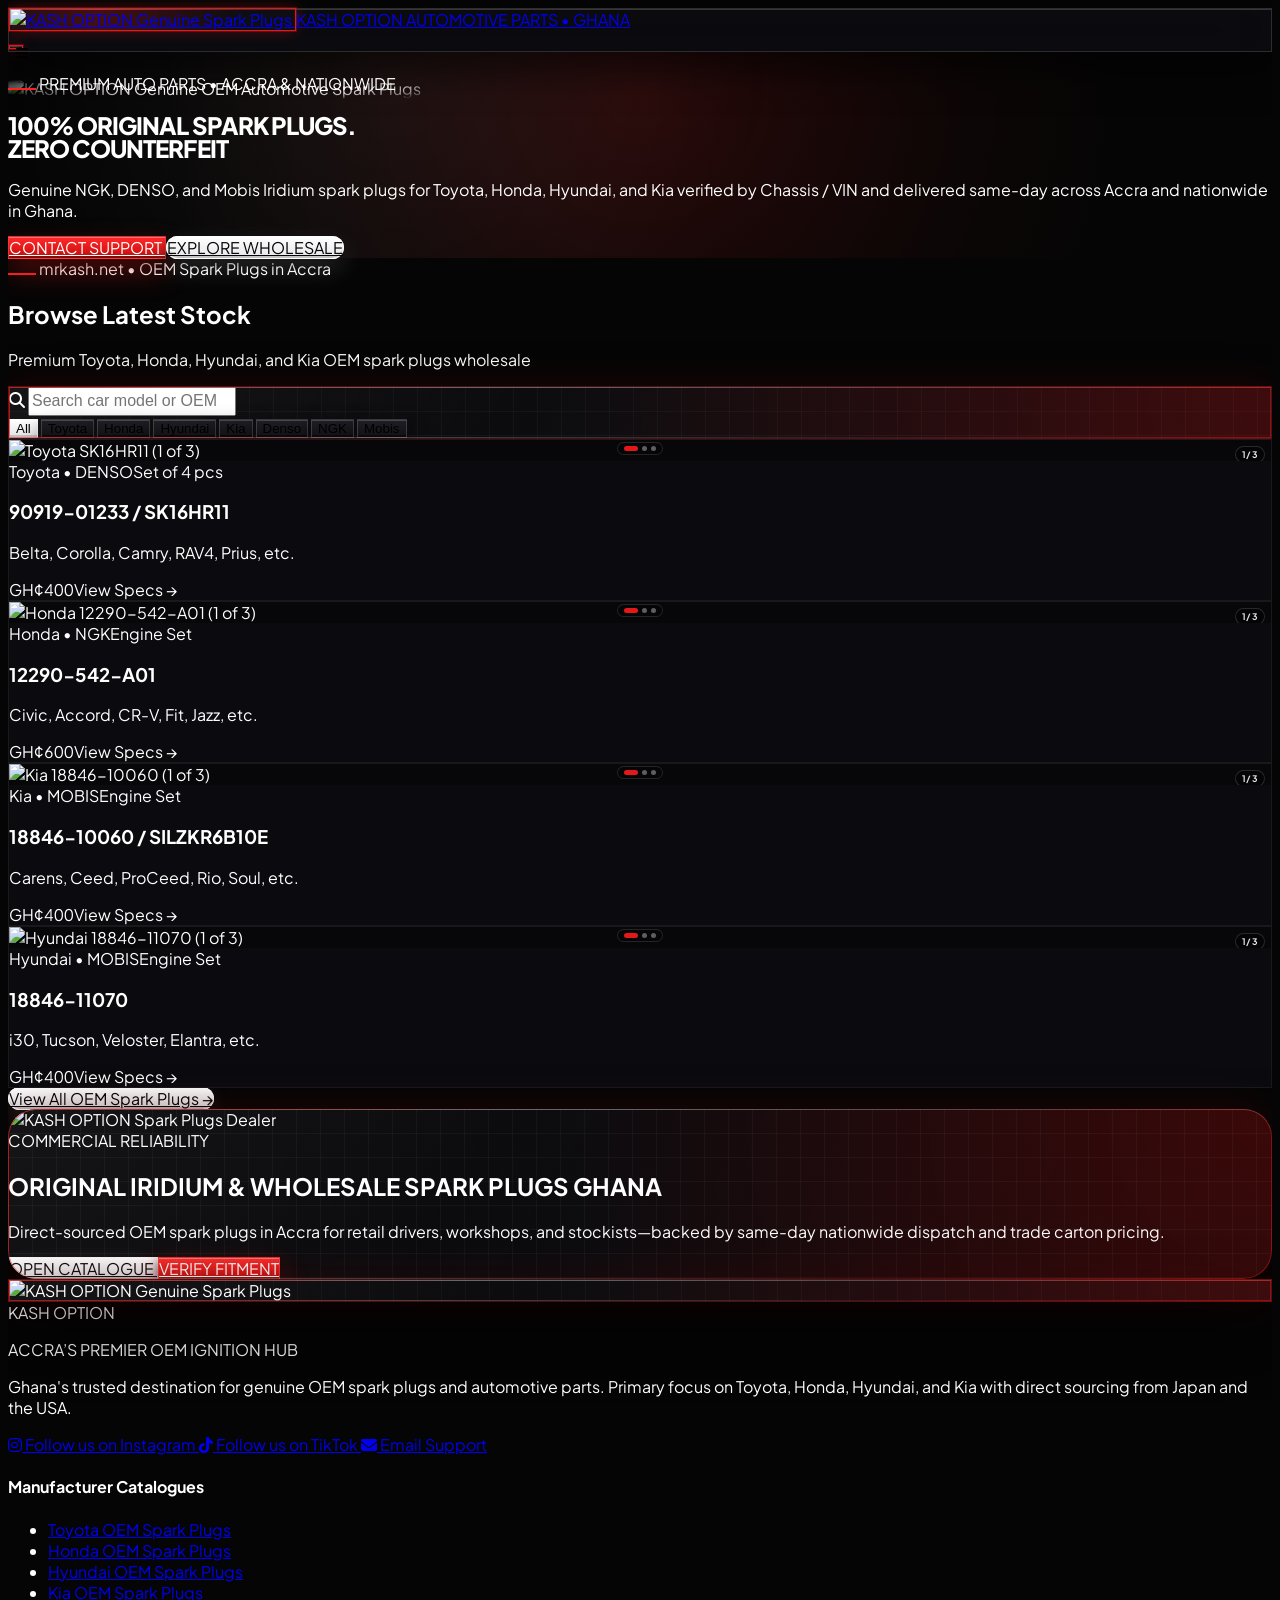
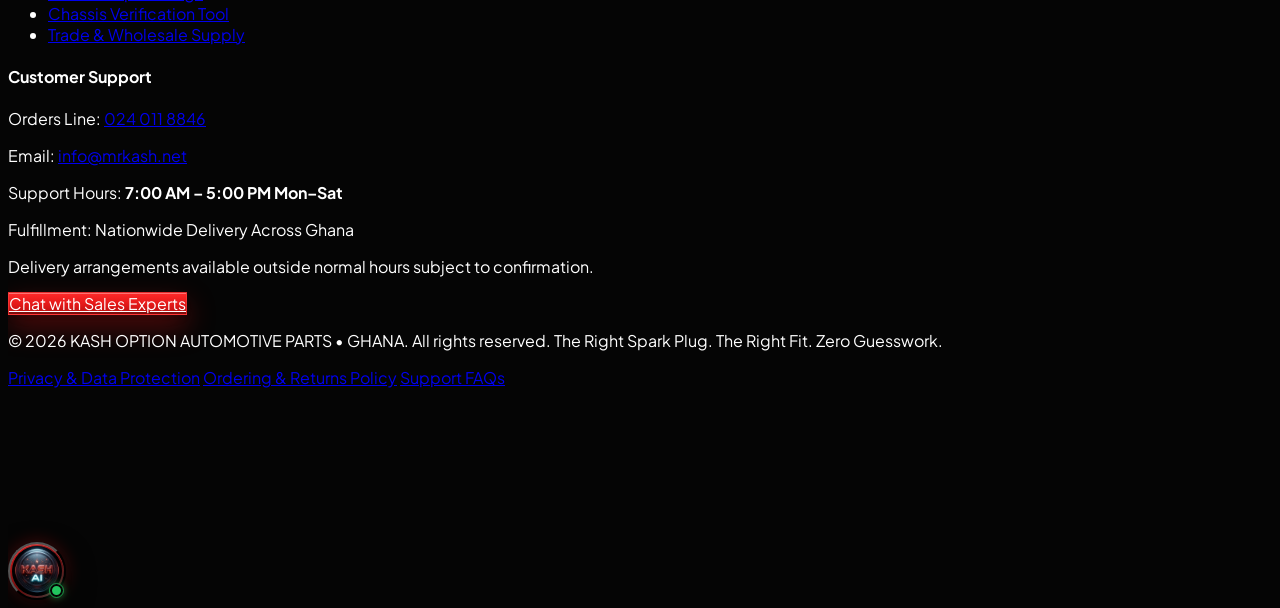
==== commit d2abbae1: "Update index.html" ====
--- a/index.html
+++ b/index.html
@@ -2125,7 +2125,7 @@
 
             <!-- Concise Hero Supporting Copy -->
             <p class="text-base sm:text-lg text-metallicSilver max-w-xl font-normal leading-relaxed mb-10">
-           Genuine NGK, DENSO, and Mobis Iridium spark plugs for Toyota, Honda, Hyundai, and Kia verified by Chassis / VIN and delivered same-day across Accra and nationwide in Ghana.
+              Genuine NGK, DENSO, and Mobis Iridium spark plugs for Toyota, Honda, Hyundai, and Kia verified by Chassis / VIN and delivered same-day across Accra and nationwide in Ghana.
             </p>
 
             <!-- Action Buttons -->
@@ -2158,7 +2158,7 @@
             </h2>
           </div>
           <p class="text-xs sm:text-sm text-silverMuted max-w-md font-normal leading-relaxed">
-           Premium Toyota, Honda, Hyundai, and Kia OEM spark plugs wholesale
+            Premium Toyota, Honda, Hyundai, and Kia OEM spark plugs wholesale
           </p>
         </div>
 
@@ -2170,7 +2170,7 @@
           </div>
 
           <div class="flex flex-wrap items-center gap-1.5 sm:gap-2" id="homeFilterTabs">
-            <button type="button" onclick="setBrandFilter('featured', this)" class="filter-btn active liquid-glass-btn text-[10px] sm:text-[11px] font-bold uppercase tracking-wider px-3 py-1.5 rounded-lg text-silverMuted hover:text-white">All</button>
+            <button type="button" onclick="setBrandFilter('all', this)" class="filter-btn active liquid-glass-btn text-[10px] sm:text-[11px] font-bold uppercase tracking-wider px-3 py-1.5 rounded-lg text-silverMuted hover:text-white">All</button>
             <button type="button" onclick="setBrandFilter('toyota', this)" class="filter-btn liquid-glass-btn text-[10px] sm:text-[11px] font-bold uppercase tracking-wider px-3 py-1.5 rounded-lg text-silverMuted hover:text-white">Toyota</button>
             <button type="button" onclick="setBrandFilter('honda', this)" class="filter-btn liquid-glass-btn text-[10px] sm:text-[11px] font-bold uppercase tracking-wider px-3 py-1.5 rounded-lg text-silverMuted hover:text-white">Honda</button>
             <button type="button" onclick="setBrandFilter('hyundai', this)" class="filter-btn liquid-glass-btn text-[10px] sm:text-[11px] font-bold uppercase tracking-wider px-3 py-1.5 rounded-lg text-silverMuted hover:text-white">Hyundai</button>
@@ -3564,9 +3564,18 @@
       hideSalesBubbleImmediate();
     }
 
+    function isCheckoutPageActive() {
+      if (typeof currentActivePage !== 'undefined' && currentActivePage === 'checkout') return true;
+      const checkoutEl = document.getElementById('checkout');
+      return Boolean(checkoutEl && !checkoutEl.hidden);
+    }
+
     function setSalesWidgetVisible(widgetEl, visible) {
       if (!widgetEl) return;
-      if (visible) {
+      const checkoutActive = isCheckoutPageActive();
+      const shouldShow = Boolean(visible) && !checkoutActive;
+      widgetEl.hidden = checkoutActive;
+      if (shouldShow) {
         const wasVisible = widgetEl.classList.contains('is-visible');
         widgetEl.classList.add('is-visible');
         if (!wasVisible) {
@@ -3582,6 +3591,14 @@
     function updateSalesRepVisibility() {
       const widget = document.getElementById('salesRepWidget');
       if (!widget) return;
+
+      if (isCheckoutPageActive()) {
+        if (typeof salesChatState !== 'undefined' && salesChatState && salesChatState.isOpen && typeof closeSalesChat === 'function') {
+          closeSalesChat();
+        }
+        setSalesWidgetVisible(widget, false);
+        return;
+      }
 
       const vh = window.innerHeight || document.documentElement.clientHeight;
       const scrollY = window.scrollY || window.pageYOffset || document.documentElement.scrollTop || 0;
@@ -3981,7 +3998,7 @@
         });
       }
       const combined = haystacks.join(' ');
-      return /\b(?:SC20HR11|SC16HR11|SK16HR11|SK20HR11|SK20R11|SK16R11|FC16HR-?Q8|SILZKR6B10E|PFR5N(?:-11)?|ILZKAR8J8SY|DILKAR8P8SY|90919-\d{5}|12290-[A-Z0-9-]+|18846-\d{5}|27410-\d{5}|18867-\d{5})\b/i.test(combined);
+      return /\b(?:SC20HR11|SC16HR11|SK16HR11|SK20HR11|SK20R11|SK16R11|FC16HR-?Q8|SILZKR6B10E|PFR5N(?:-11)?|ILZKAR8J8SY|DILKAR8P8SY|LZKAR6AP11|IZFR6K-?11S|IK20TT|IK16TT|IKH16TT|IKH20TT|IXEH20TT|IXEH22TT|90919-\d{5}|12290-[A-Z0-9-]+|18846-\d{5}|27410-\d{5}|18867-\d{5})\b/i.test(combined);
     }
 
     function appendSalesChatMessage(sender, text, detailsObj) {
@@ -4040,7 +4057,18 @@
 
         const msgPara = document.createElement('p');
         msgPara.className = 'whitespace-pre-line';
-        msgPara.textContent = text;
+        const formattedLines = String(text || '').replace(/^\s*[-*]\s+/gm, '\u2022 ');
+        const boldParts = formattedLines.split(/(\*\*[^*]+\*\*)/g);
+        boldParts.forEach(segment => {
+          if (segment.startsWith('**') && segment.endsWith('**') && segment.length > 4) {
+            const strong = document.createElement('strong');
+            strong.className = 'font-bold text-white';
+            strong.textContent = segment.slice(2, -2);
+            msgPara.appendChild(strong);
+          } else if (segment) {
+            msgPara.appendChild(document.createTextNode(segment));
+          }
+        });
         bubble.appendChild(msgPara);
 
         const hasPartCaution = Boolean(
@@ -4062,22 +4090,39 @@
           const ctaWrap = document.createElement('div');
           ctaWrap.className = 'mt-2.5 pt-2 border-t border-white/10';
 
-          const waInlineBtn = document.createElement('button');
-          waInlineBtn.type = 'button';
-          waInlineBtn.className = 'sales-whatsapp-subtle-btn text-xs font-semibold py-1.5 px-3 rounded-lg inline-flex items-center gap-2 focus:outline-none focus-visible:ring-1 focus-visible:ring-white/60';
-          const waIcon = document.createElement('i');
-          waIcon.className = 'fab fa-whatsapp text-sm text-emerald-400';
-          waIcon.setAttribute('aria-hidden', 'true');
-          const waLabel = document.createElement('span');
-          const rawLabel = (detailsObj && detailsObj.whatsappLabel) || 'Confirm Fitment on WhatsApp (024 011 8846)';
-          waLabel.textContent = rawLabel.includes('024 011 8846') ? rawLabel : `${rawLabel} (024 011 8846)`;
-          waInlineBtn.appendChild(waIcon);
-          waInlineBtn.appendChild(waLabel);
-          waInlineBtn.addEventListener('click', () => {
-            openDirectWhatsAppOrder((detailsObj && detailsObj.whatsappPrefill) || buildVehicleWhatsAppPrefill('order'));
+          const waPrefill = (detailsObj && detailsObj.whatsappPrefill) || buildVehicleWhatsAppPrefill('order');
+          const waHref = `https://wa.me/233240118846?text=${encodeURIComponent(waPrefill)}`;
+          const waInlineLink = document.createElement('a');
+          waInlineLink.href = waHref;
+          waInlineLink.target = '_blank';
+          waInlineLink.rel = 'noopener noreferrer';
+
+          if (detailsObj && detailsObj.isGreenHandoff) {
+            waInlineLink.className = 'bg-emerald-600 hover:bg-emerald-500 text-white border border-emerald-400/40 shadow-[0_6px_18px_rgba(16,185,129,0.28)] text-xs font-bold py-2 px-3.5 rounded-lg inline-flex items-center gap-2 transition-colors focus:outline-none focus-visible:ring-2 focus-visible:ring-emerald-300';
+            const waIcon = document.createElement('i');
+            waIcon.className = 'fab fa-whatsapp text-sm text-white';
+            waIcon.setAttribute('aria-hidden', 'true');
+            const waLabel = document.createElement('span');
+            waLabel.textContent = (detailsObj && detailsObj.whatsappLabel) || 'Chat with Sales on WhatsApp';
+            waInlineLink.appendChild(waIcon);
+            waInlineLink.appendChild(waLabel);
+          } else {
+            waInlineLink.className = 'sales-whatsapp-subtle-btn text-xs font-semibold py-1.5 px-3 rounded-lg inline-flex items-center gap-2 focus:outline-none focus-visible:ring-1 focus-visible:ring-white/60';
+            const waIcon = document.createElement('i');
+            waIcon.className = 'fab fa-whatsapp text-sm text-emerald-400';
+            waIcon.setAttribute('aria-hidden', 'true');
+            const waLabel = document.createElement('span');
+            const rawLabel = (detailsObj && detailsObj.whatsappLabel) || 'Confirm Fitment on WhatsApp (024 011 8846)';
+            waLabel.textContent = rawLabel.includes('024 011 8846') ? rawLabel : `${rawLabel} (024 011 8846)`;
+            waInlineLink.appendChild(waIcon);
+            waInlineLink.appendChild(waLabel);
+          }
+
+          waInlineLink.addEventListener('click', () => {
+            playLuxuryMicroTap();
           });
 
-          ctaWrap.appendChild(waInlineBtn);
+          ctaWrap.appendChild(waInlineLink);
           bubble.appendChild(ctaWrap);
         }
 
@@ -4350,6 +4395,7 @@
     function resetSalesChat(options) {
       const opts = options || {};
       const token = ++salesChatTurnToken;
+      salesChatRequestPending = false;
       clearSalesTypingIndicator();
       const messagesEl = document.getElementById('salesChatMessages');
       const controlsEl = document.getElementById('salesChatControls');
@@ -4373,6 +4419,7 @@
       salesChatState.qaHistory = [];
       salesChatState.topicCounts = {};
       salesChatState.lastFallbackIdx = -1;
+      salesChatState.lastReplyText = '';
 
       const welcomeCopy = opts.openVin
         ? "Drop your 17-character Chassis / VIN below and I'll match your vehicle with the exact genuine OEM spark plug and live Ghana price right away."
@@ -4419,6 +4466,9 @@
         : [];
 
       const products = catalogList.map(detail => {
+        const filterTags = typeof getPlugFilterTags === 'function'
+          ? getPlugFilterTags(detail)
+          : [String(detail.brand || '').toLowerCase(), String(detail.makerTag || '').toLowerCase()].filter(Boolean);
         const specs = [
           `OEM Part Number: ${detail.oemNumber}`,
           `Thread Size: ${detail.threadSize}`,
@@ -4437,16 +4487,36 @@
           detail.partCode,
           detail.oemNumber,
           detail.title,
+          detail.detailTitle || '',
+          detail.detailSummary || '',
+          detail.seoBlurb || '',
           detail.priceLabel,
           detail.models.join(' '),
           detail.summary,
+          filterTags.join(' '),
           ...specs
         ].join(' ').toLowerCase();
+
+        const codeTokens = new Set();
+        const rawCodeTokens = `${detail.partCode || ''} ${detail.oemNumber || ''}`
+          .toLowerCase()
+          .split(/[\s/,()]+/)
+          .map(t => t.replace(/^#+/, '').trim())
+          .filter(Boolean);
+        rawCodeTokens.forEach(tok => {
+          if (tok === 'stock' || tok === 'laser' || tok === 'iridium' || tok === 'platinum') return;
+          if (/\d/.test(tok) && tok.length >= 4) {
+            codeTokens.add(tok);
+            const compactTok = tok.replace(/[^a-z0-9]/g, '');
+            if (compactTok.length >= 4) codeTokens.add(compactTok);
+          }
+        });
 
         return {
           id: detail.id,
           brand: detail.brand,
-          brandAttr: `${detail.brand.toLowerCase()} ${detail.makerTag || ''}`.trim(),
+          brandAttr: `${detail.brand.toLowerCase()} ${detail.makerTag || ''} ${filterTags.join(' ')}`.trim(),
+          filterTags,
           oemMaker: detail.oemMaker,
           partCode: detail.partCode,
           oemNumber: detail.oemNumber,
@@ -4455,9 +4525,18 @@
           priceLabel: detail.priceLabel,
           packLabel: detail.packLabel,
           title: detail.title,
-          models: detail.models,
-          description: detail.summary,
+          detailTitle: detail.detailTitle || detail.title,
+          detailSummary: detail.detailSummary || detail.summary,
+          models: Array.isArray(detail.models) ? detail.models : [],
+          threadSize: detail.threadSize,
+          reach: detail.reach,
+          hexSize: detail.hexSize,
+          gap: detail.gap,
+          torque: detail.torque,
+          electrodeMaterial: detail.electrodeMaterial,
+          description: detail.detailSummary || detail.summary,
           specs,
+          codeTokens: Array.from(codeTokens),
           searchText
         };
       });
@@ -4549,71 +4628,153 @@
       return cachedKashKnowledgeIndex;
     }
 
+    function detectCatalogVehicleMake(ql) {
+      const aliasRules = [
+        { re: /\btoyota\b/i, label: 'Toyota', tag: 'toyota' },
+        { re: /\bhonda\b/i, label: 'Honda', tag: 'honda' },
+        { re: /\bhyundai\b/i, label: 'Hyundai', tag: 'hyundai' },
+        { re: /\bkia\b/i, label: 'Kia', tag: 'kia' },
+        { re: /\bnissan\b/i, label: 'Nissan', tag: 'nissan' },
+        { re: /\brenault\b/i, label: 'Renault', tag: 'renault' },
+        { re: /\bmazda\b/i, label: 'Mazda', tag: 'mazda' },
+        { re: /\blexus\b/i, label: 'Lexus', tag: 'lexus' },
+        { re: /\binfiniti\b/i, label: 'Infiniti', tag: 'infiniti' },
+        { re: /\b(?:mercedes(?:\s*-?\s*benz)?|benz)\b/i, label: 'Mercedes-Benz', tag: 'mercedes-benz' },
+        { re: /\bbmw\b/i, label: 'BMW', tag: 'bmw' },
+        { re: /\baudi\b/i, label: 'Audi', tag: 'audi' },
+        { re: /\b(?:chevrolet|chevy)\b/i, label: 'Chevrolet', tag: 'chevrolet' },
+        { re: /\bsuzuki\b/i, label: 'Suzuki', tag: 'suzuki' },
+        { re: /\b(?:volkswagen|vw)\b/i, label: 'Volkswagen', tag: 'volkswagen' },
+        { re: /\bmitsubishi\b/i, label: 'Mitsubishi', tag: 'mitsubishi' },
+        { re: /\bsubaru\b/i, label: 'Subaru', tag: 'subaru' },
+        { re: /\bpeugeot\b/i, label: 'Peugeot', tag: 'peugeot' },
+        { re: /\bcitro[eë]n\b/i, label: 'Citroën', tag: 'citroën' },
+        { re: /\bfiat\b/i, label: 'Fiat', tag: 'fiat' },
+        { re: /\bvolvo\b/i, label: 'Volvo', tag: 'volvo' },
+        { re: /\bopel\b/i, label: 'Opel', tag: 'opel' },
+        { re: /\bdaihatsu\b/i, label: 'Daihatsu', tag: 'daihatsu' },
+        { re: /\bford\b/i, label: 'Ford', tag: 'ford' },
+        { re: /\b(?:land\s*rover|range\s*rover)\b/i, label: 'Land Rover', tag: 'land rover' },
+        { re: /\bsmart\b/i, label: 'Smart', tag: 'smart' },
+        { re: /\bdodge\b/i, label: 'Dodge', tag: 'dodge' },
+        { re: /\bdacia\b/i, label: 'Dacia', tag: 'dacia' },
+        { re: /\bjaguar\b/i, label: 'Jaguar', tag: 'jaguar' }
+      ];
+      for (const rule of aliasRules) {
+        if (rule.re.test(ql)) return rule;
+      }
+      return null;
+    }
+
     function matchCatalogueProducts(ql, index, preferredBrand) {
       const compactQ = ql.replace(/[^a-z0-9]/g, '');
+      const makeHit = detectCatalogVehicleMake(ql);
       const queryBrandHit = ql.match(/\b(toyota|honda|hyundai|kia)\b/i);
-      const activeBrand = queryBrandHit
+      const activePrimaryBrand = queryBrandHit
         ? queryBrandHit[1].toLowerCase()
-        : (preferredBrand ? String(preferredBrand).toLowerCase() : '');
-
-      const codeList = [
-        'sc20hr11', 'sc16hr11', 'sk16hr11', 'sk20hr11', 'sk20r11', 'sk16r11', 'fc16hr-q8',
-        'silzkr6b10e', 'pfr5n-11', 'pfr5n', 'ilzkar8j8sy', 'dilkar8p8sy',
-        '90919-01253', '90919-01275', '90919-01233', '90919-01191', '90919-01210', '90919-01240', '90919-01289',
-        '18846-10060', '18846-11070', '27410-37100', '18867-09095',
-        '12290-542-a01', '12290-5pa-a01', '12290-6a0-a01', '12290-r70-a01', '12290-5r0-003'
-      ];
+        : (!makeHit && preferredBrand ? String(preferredBrand).toLowerCase() : '');
+
+      const genericWords = new Set(['honda', 'toyota', 'hyundai', 'kia', 'nissan', 'renault', 'mazda', 'lexus', 'infiniti', 'audi', 'bmw', 'chevrolet', 'mercedes-benz', 'suzuki', 'volkswagen', 'mitsubishi', 'subaru', 'peugeot', 'citroën', 'citroen', 'fiat', 'volvo', 'opel', 'daihatsu', 'ford', 'land rover', 'smart', 'dodge', 'dacia', 'jaguar', 'lotus', 'aston martin', 'only', 'gasoline', 'select', 'models']);
 
       const scored = [];
       index.products.forEach(prod => {
-        let score = 0;
-        const prodSearch = prod.searchText;
-        const prodCompact = prodSearch.replace(/[^a-z0-9]/g, '');
-
-        codeList.forEach(code => {
-          const compactCode = code.replace(/[^a-z0-9]/g, '');
-          const qHas = ql.includes(code) || (compactCode.length >= 5 && compactQ.includes(compactCode));
-          const pHas = prodSearch.includes(code) || (compactCode.length >= 5 && prodCompact.includes(compactCode));
-          if (qHas && pHas) {
-            score += 40;
-          }
-        });
-
-        if (Array.isArray(prod.models)) {
-          prod.models.forEach(modelName => {
-            const ml = modelName.toLowerCase();
-            const escaped = ml.replace(/[.*+?^${}()|[\]\\]/g, '\\$&');
-            if (new RegExp(`\\b${escaped}\\b`, 'i').test(ql)) {
-              score += 18;
+        let codeScore = 0;
+        let specificModelScore = 0;
+        let makeScore = 0;
+        let makerScore = 0;
+
+        if (Array.isArray(prod.codeTokens)) {
+          prod.codeTokens.forEach(code => {
+            if (/^\d{4}$/.test(code)) {
+              const stockHit = new RegExp(`(?:#|\\b)${code}\\b`, 'i').test(ql);
+              if (stockHit && !/^(?:19\d\d|20[0-2]\d)$/.test(code)) {
+                codeScore = Math.max(codeScore, 110);
+              }
+              return;
+            }
+            const escapedCode = code.replace(/[.*+?^${}()|[\]\\]/g, '\\$&');
+            const tokenHit = new RegExp(`\\b${escapedCode}\\b`, 'i').test(ql) || (code.length >= 5 && compactQ.includes(code));
+            if (tokenHit) {
+              codeScore = Math.max(codeScore, 120);
             }
           });
         }
 
-        if (ql.includes('denso') && prod.brandAttr.includes('denso')) score += 6;
-        if (ql.includes('ngk') && prod.brandAttr.includes('ngk')) score += 6;
-        if (ql.includes('mobis') && prod.brandAttr.includes('mobis')) score += 6;
-
-        if (score > 0 && activeBrand) {
-          if (prod.brand.toLowerCase() === activeBrand) {
-            score += 30;
-          } else {
-            score -= 10;
+        if (Array.isArray(prod.models)) {
+          prod.models.forEach(entryModel => {
+            const rawLower = String(entryModel || '').toLowerCase().trim();
+            if (!rawLower) return;
+
+            const parts = rawLower
+              .replace(/\([^)]*\)/g, ' ')
+              .split(/[\/,]/)
+              .map(s => s.trim())
+              .filter(Boolean);
+
+            const candidates = new Set([rawLower, ...parts]);
+            // Also extract stripped model names when prefixed by make e.g. "Nissan Tiida" -> "Tiida", "Mazda 2" -> "Mazda 2"
+            parts.forEach(part => {
+              const tokens = part.split(/\s+/);
+              if (tokens.length >= 2 && genericWords.has(tokens[0])) {
+                const sub = tokens.slice(1).join(' ').trim();
+                if (sub.length >= 2) candidates.add(sub);
+              }
+            });
+
+            candidates.forEach(cand => {
+              if (!cand || cand.length < 2) return;
+              const escaped = cand.replace(/[.*+?^${}()|[\]\\]/g, '\\$&');
+              if (new RegExp(`\\b${escaped}\\b`, 'i').test(ql)) {
+                if (genericWords.has(cand)) {
+                  makeScore = Math.max(makeScore, 14);
+                } else {
+                  specificModelScore += 52;
+                }
+              }
+            });
+          });
+        }
+
+        if (ql.includes('denso') && prod.brandAttr.includes('denso')) makerScore += 10;
+        if (ql.includes('ngk') && prod.brandAttr.includes('ngk')) makerScore += 10;
+        if (ql.includes('mobis') && prod.brandAttr.includes('mobis')) makerScore += 10;
+
+        if (makeHit) {
+          const tags = Array.isArray(prod.filterTags) ? prod.filterTags : [];
+          const hasTag = tags.includes(makeHit.tag) || prod.brand.toLowerCase() === makeHit.tag;
+          const hasInModels = prod.models.some(m => m.toLowerCase().includes(makeHit.tag));
+          if (hasTag || hasInModels) {
+            makeScore = Math.max(makeScore, 16);
           }
-        } else if (score === 0 && activeBrand && prod.brand.toLowerCase() === activeBrand) {
-          score += 5;
-        }
-
-        if (score > 0) {
-          scored.push({ prod, score });
+        } else if (activePrimaryBrand) {
+          const tags = Array.isArray(prod.filterTags) ? prod.filterTags : [];
+          if (prod.brand.toLowerCase() === activePrimaryBrand || tags.includes(activePrimaryBrand)) {
+            makeScore = Math.max(makeScore, 14);
+          }
+        }
+
+        // Prefer OEM branded or specific-model fitments slightly when sorting ties
+        const brandAffinityBoost = activePrimaryBrand && prod.brand.toLowerCase() === activePrimaryBrand ? 8 : 0;
+        const totalScore = codeScore + specificModelScore + makeScore + makerScore + (specificModelScore > 0 || codeScore > 0 ? brandAffinityBoost : 0);
+
+        if (codeScore > 0 || specificModelScore > 0 || makeScore > 0 || makerScore > 0) {
+          scored.push({
+            prod,
+            score: totalScore,
+            codeScore,
+            specificModelScore,
+            makeScore
+          });
         }
       });
 
       scored.sort((a, b) => b.score - a.score);
-      if (scored.length > 0 && scored[0].score >= 40) {
-        return scored.filter(item => item.score >= 40).map(item => item.prod);
-      }
-      if (activeBrand && scored.some(item => item.prod.brand.toLowerCase() === activeBrand && item.score >= 15)) {
-        return scored.filter(item => item.prod.brand.toLowerCase() === activeBrand).map(item => item.prod);
+      if (scored.length === 0) return [];
+      if (scored[0].codeScore > 0) {
+        return scored.filter(item => item.codeScore > 0).map(item => item.prod);
+      }
+      if (scored[0].specificModelScore > 0) {
+        return scored.filter(item => item.specificModelScore > 0).map(item => item.prod);
       }
       return scored.map(item => item.prod);
     }
@@ -4699,39 +4860,19 @@
     }
 
     function extractUnsupportedBrandFromText(ql) {
-      const unsupportedBrands = [
-        { re: /\bnissan\b/i, label: 'Nissan' },
-        { re: /\b(?:mercedes(?:\s*-?\s*benz)?|benz)\b/i, label: 'Mercedes-Benz' },
-        { re: /\bbmw\b/i, label: 'BMW' },
-        { re: /\bford\b/i, label: 'Ford' },
-        { re: /\b(?:volkswagen|vw)\b/i, label: 'Volkswagen' },
-        { re: /\baudi\b/i, label: 'Audi' },
-        { re: /\bmazda\b/i, label: 'Mazda' },
-        { re: /\bsubaru\b/i, label: 'Subaru' },
-        { re: /\bmitsubishi\b/i, label: 'Mitsubishi' },
-        { re: /\bsuzuki\b/i, label: 'Suzuki' },
-        { re: /\blexus\b/i, label: 'Lexus' },
-        { re: /\binfiniti\b/i, label: 'Infiniti' },
+      const unlistedBrands = [
         { re: /\bacura\b/i, label: 'Acura' },
-        { re: /\bpeugeot\b/i, label: 'Peugeot' },
-        { re: /\brenault\b/i, label: 'Renault' },
-        { re: /\b(?:chevrolet|chevy)\b/i, label: 'Chevrolet' },
         { re: /\bgmc\b/i, label: 'GMC' },
-        { re: /\bdodge\b/i, label: 'Dodge' },
         { re: /\bjeep\b/i, label: 'Jeep' },
-        { re: /\b(?:land\s*rover|range\s*rover)\b/i, label: 'Land Rover' },
-        { re: /\bvolvo\b/i, label: 'Volvo' },
         { re: /\bporsche\b/i, label: 'Porsche' },
-        { re: /\bopel\b/i, label: 'Opel' },
         { re: /\bchery\b/i, label: 'Chery' },
         { re: /\bjetour\b/i, label: 'Jetour' },
         { re: /\bbyd\b/i, label: 'BYD' },
         { re: /\bisuzu\b/i, label: 'Isuzu' },
         { re: /\btesla\b/i, label: 'Tesla' },
-        { re: /\bmini\s+cooper\b/i, label: 'Mini' },
-        { re: /\bjaguar\b/i, label: 'Jaguar' }
+        { re: /\bmini\s+cooper\b/i, label: 'Mini' }
       ];
-      for (const entry of unsupportedBrands) {
+      for (const entry of unlistedBrands) {
         if (entry.label && entry.re.test(ql)) {
           return entry.label;
         }
@@ -4749,13 +4890,47 @@
         hasAnyEntity: false
       };
 
-      const brandHit = ql.match(/\b(toyota|honda|hyundai|kia)\b/i);
-      if (brandHit) {
-        result.brand = brandHit[1].charAt(0).toUpperCase() + brandHit[1].slice(1).toLowerCase();
+      const makeHit = detectCatalogVehicleMake(ql);
+      if (makeHit) {
+        result.brand = makeHit.label;
+      } else {
+        const brandHit = ql.match(/\b(toyota|honda|hyundai|kia)\b/i);
+        if (brandHit) {
+          result.brand = brandHit[1].charAt(0).toUpperCase() + brandHit[1].slice(1).toLowerCase();
+        }
+      }
+
+      const extendedModels = [
+        { re: /\btiida\b/i, brand: 'Nissan', model: 'Tiida' },
+        { re: /\bqashqai\b/i, brand: 'Nissan', model: 'Qashqai' },
+        { re: /\bx-?trail\b/i, brand: 'Nissan', model: 'X-Trail' },
+        { re: /\bmicra\b/i, brand: 'Nissan', model: 'Micra' },
+        { re: /\bnote\b/i, brand: 'Nissan', model: 'Note' },
+        { re: /\bcube\b/i, brand: 'Nissan', model: 'Cube' },
+        { re: /\bsentra\b/i, brand: 'Nissan', model: 'Sentra' },
+        { re: /\bsunny\b/i, brand: 'Nissan', model: 'Sunny' },
+        { re: /\bmegane\b/i, brand: 'Renault', model: 'Megane' },
+        { re: /\bclio\b/i, brand: 'Renault', model: 'Clio' },
+        { re: /\bfluence\b/i, brand: 'Renault', model: 'Fluence' },
+        { re: /\bduster\b/i, brand: 'Renault', model: 'Duster' },
+        { re: /\bdemio\b/i, brand: 'Mazda', model: 'Demio' },
+        { re: /\bmazda\s*2\b/i, brand: 'Mazda', model: 'Mazda 2' },
+        { re: /\bmazda\s*3\b/i, brand: 'Mazda', model: 'Mazda 3' },
+        { re: /\bgolf\s*(?:iv|4)?\b/i, brand: 'Volkswagen', model: 'Golf IV' },
+        { re: /\bpolo\b/i, brand: 'Volkswagen', model: 'Polo' },
+        { re: /\bjourney\b/i, brand: 'Dodge', model: 'Journey' },
+        { re: /\bb-?class\b/i, brand: 'Mercedes-Benz', model: 'B-Class' }
+      ];
+      for (const em of extendedModels) {
+        if (em.re.test(ql) && (!result.brand || result.brand === em.brand)) {
+          result.brand = em.brand;
+          result.model = em.model;
+          break;
+        }
       }
 
       const modelCandidates = [];
-      if (typeof salesBrandModelCatalog === 'object') {
+      if (!result.model && typeof salesBrandModelCatalog === 'object') {
         Object.keys(salesBrandModelCatalog).forEach(b => {
           Object.keys(salesBrandModelCatalog[b]).forEach(canon => {
             const cleanCanon = canon.replace(/\s*\([^)]*\)/g, '').trim();
@@ -4771,7 +4946,7 @@
           });
         });
       }
-      if (typeof salesModelAliasMap === 'object') {
+      if (!result.model && typeof salesModelAliasMap === 'object') {
         Object.keys(salesModelAliasMap).forEach(b => {
           Object.keys(salesModelAliasMap[b]).forEach(alias => {
             modelCandidates.push({ term: alias, brand: b, model: salesModelAliasMap[b][alias] });
@@ -4857,23 +5032,97 @@
     }
 
     function formatCatalogueProductReply(matches, rawQuery) {
+      const q = normalizeDomText(rawQuery);
+      const ql = q.toLowerCase();
+      const index = getKashKnowledgeIndex();
+      const contact = index.contact;
       const p = matches[0];
-      const summaryLine = summarizeMatchedProductsForChat(matches);
-      const isMulti = matches.length > 1 && summaryLine.includes(',');
-      const cleanPart = String(p.partCode || '').replace(/\s*\(B\)$/i, '').trim();
-      const oemRef = p.oemNumber || p.partLabel || cleanPart;
-      const partHeading = oemRef && oemRef.toLowerCase() !== cleanPart.toLowerCase()
-        ? `${p.brand} ${cleanPart} (${oemRef})`
-        : `${p.brand} ${oemRef || cleanPart}`;
-      const text = isMulti
-        ? `In stock: ${summaryLine}. Share your 17-character Chassis / VIN or tap WhatsApp (024 011 8846) so we verify your exact plug.`
-        : `${partHeading} is ${p.priceLabel} (${p.packLabel}). Share your 17-character Chassis / VIN or tap WhatsApp (024 011 8846) to confirm fitment and order.`;
+
+      const compactQ = ql.replace(/[^a-z0-9]/g, '');
+      const hasDirectCodeMatch = Array.isArray(p.codeTokens) && p.codeTokens.some(code => {
+        if (/^\d{4}$/.test(code)) {
+          return new RegExp(`(?:#|\\b)${code}\\b`, 'i').test(ql) && !/^(?:19\d\d|20[0-2]\d)$/.test(code);
+        }
+        const escaped = code.replace(/[.*+?^${}()|[\]\\]/g, '\\$&');
+        return new RegExp(`\\b${escaped}\\b`, 'i').test(ql) || (code.length >= 5 && compactQ.includes(code));
+      });
+
+      const yearMatch = q.match(/\b(199\d|20[0-2]\d)\b/);
+      const engineMatch = q.match(/\b(\d\.\d\s*(?:t|l|tsi|gdi|v6|v8)?|turbo|v6|hybrid)\b/i);
+      const modelTrimNote = [yearMatch ? yearMatch[1] : '', engineMatch ? engineMatch[1].toUpperCase() : ''].filter(Boolean).join(' ');
+
+      if (hasDirectCodeMatch && matches.length === 1) {
+        const cleanPart = String(p.partCode || '').replace(/\s*\(B\)$/i, '').trim();
+        const heading = p.oemNumber && !p.oemNumber.toLowerCase().includes(cleanPart.toLowerCase())
+          ? `${p.brand} ${cleanPart} (${p.oemNumber})`
+          : `${p.brand} ${p.oemNumber || cleanPart}`;
+        const modelsPreview = Array.isArray(p.models) && p.models.length > 0
+          ? p.models.slice(0, 7).join(', ') + (p.models.length > 7 ? ', and more' : '')
+          : 'Select vehicles';
+        const specsList = [
+          p.threadSize && !p.threadSize.toLowerCase().includes('factory') ? `${p.threadSize} thread` : '',
+          p.reach && !p.reach.toLowerCase().includes('factory') ? `${p.reach} reach` : '',
+          p.hexSize && !p.hexSize.toLowerCase().includes('factory') ? `${p.hexSize} hex` : '',
+          p.gap && !p.gap.toLowerCase().includes('pre-gapped') ? `${p.gap} gap` : '',
+          p.electrodeMaterial ? p.electrodeMaterial : ''
+        ].filter(Boolean).join(' \u2022 ');
+
+        const lines = [
+          `**${heading}** is **${p.priceLabel}** (${p.packLabel}).`,
+          `Fits: ${modelsPreview}.`,
+          specsList ? `Specs: ${specsList}.` : '',
+          `To order: tap **${cleanPart}** in the catalog on mrkash.net and click **Proceed to Order**, or send your Chassis / VIN via WhatsApp (${contact.phone}) so we confirm exact fitment before dispatch.`
+        ].filter(Boolean);
+
+        return {
+          text: lines.join('\n\n'),
+          nextStep: 'qa',
+          showWhatsAppCta: true,
+          isGreenHandoff: true,
+          whatsappLabel: 'Chat with Sales on WhatsApp',
+          whatsappPrefill: buildVehicleWhatsAppPrefill('order', `${p.partCode} (${p.priceLabel})`, q)
+        };
+      }
+
+      const uniqueCards = [];
+      const seenKeys = new Set();
+      matches.forEach(item => {
+        const cleanCode = String(item.partCode || '').replace(/\s*\(B\)$/i, '').trim();
+        const key = `${item.brand}|${cleanCode}|${item.priceLabel}`;
+        if (!seenKeys.has(key)) {
+          seenKeys.add(key);
+          const displayLabel = item.oemNumber && (item.oemNumber.includes('Stock #') || item.oemNumber.toLowerCase().includes(cleanCode.toLowerCase()))
+            ? `${item.brand} ${item.oemNumber}`
+            : (item.oemNumber && item.oemNumber.toLowerCase() !== cleanCode.toLowerCase()
+              ? `${item.brand} ${cleanCode} (${item.oemNumber})`
+              : `${item.brand} ${cleanCode}`);
+          uniqueCards.push(`\u2022 **${displayLabel}** \u2014 **${item.priceLabel}** (${item.packLabel})`);
+        }
+      });
+
+      const explicitContext = extractVehicleContextFromText(q);
+      const carContext = [explicitContext.brand, explicitContext.model].filter(Boolean).join(' ')
+        || getRememberedVehicleLabel()
+        || (detectCatalogVehicleMake(ql)?.label || 'your vehicle');
+      const fullVehicleDesc = modelTrimNote ? `${carContext} (${modelTrimNote})` : carContext;
+      const trimCaution = (yearMatch || engineMatch || uniqueCards.length > 1)
+        ? `Because ${fullVehicleDesc} trims/engines (such as turbo vs. naturally aspirated or older generations) can take different plug reach and heat range specs, share your **17-character Chassis / VIN** so we lock the exact match.`
+        : `Share your **17-character Chassis / VIN** so we double-check engine fitment before dispatch.`;
+
+      const textLines = [
+        `Genuine in-stock OEM options matching **${fullVehicleDesc}**:`,
+        uniqueCards.slice(0, 4).join('\n'),
+        trimCaution,
+        `To order on mrkash.net, open any matching card above and tap **Proceed to Order**, or tap below to verify & order on WhatsApp (${contact.phone}).`
+      ];
+
       return {
-        text,
+        text: textLines.join('\n\n'),
         nextStep: 'qa',
         showWhatsAppCta: true,
-        whatsappLabel: `Verify VIN & Order (${p.priceLabel})`,
-        whatsappPrefill: buildVehicleWhatsAppPrefill('order', `${p.partCode} - ${p.priceLabel}`, rawQuery)
+        isGreenHandoff: true,
+        whatsappLabel: 'Chat with Sales on WhatsApp',
+        whatsappPrefill: `Hello Kash Option, I need genuine OEM spark plugs for ${q}. Please verify Chassis / VIN fitment and arrange delivery.`
       };
     }
 
@@ -4889,14 +5138,17 @@
         ql === 'kash auto bot' ||
         ql === 'bot';
 
+      const isHowToOrder =
+        /\b(how (?:do i|can i|to) (?:place an order|order|buy|purchase|checkout|check out)|ordering process|steps to order|how ordering works|how does ordering work|place my order)\b/i.test(ql);
+
       const unsupportedBrand = extractUnsupportedBrandFromText(ql);
-      const hasSupportedBrandOrModel = Boolean(/\b(toyota|honda|hyundai|kia)\b/i.test(ql) || matchVehicleRegistryModel(ql));
+      const makeHit = detectCatalogVehicleMake(ql);
 
       const isPricing =
         /\b(how much|price|prices|pricing|cost|costs|quote|quotes|quotation|cedi|cedis|ghs|ghana cedi|rate|rates|discount|discounts|cheap|cheaper|expensive|affordable|fee)\b/i.test(ql);
 
       const isPickupUrgency =
-        /\b(pick ?up|walk[- ]?in|send rider|dispatch now|mechanic sent me|my mechanic|need \d+ plugs?|need a set|want to buy|want to order|ready to buy|order now|available now)\b/i.test(ql) ||
+        /\b(pick ?up|walk[- ]?in|send rider|dispatch now|mechanic sent me|my mechanic|need \d+ plugs?|need a set|want to buy|want to order|ready to buy|order now|buy now|available now)\b/i.test(ql) ||
         (/\b(today|right now|urgent|urgently)\b/i.test(ql) && /\b(plug|plugs|set|buy|order|get|collect|deliver|dispatch|rider|open|shop)\b/i.test(ql));
 
       const isDelivery =
@@ -4909,7 +5161,7 @@
         (ql.includes('address') && !/\bemail\b/i.test(ql)) ||
         /\bfind\s+you\b/i.test(ql);
 
-      const isDefectReturn = /\b(defect|defective|faulty|return|returns|refund|exchange|warranty|20,?000\s*km|store credit|broken|damaged)\b/i.test(ql);
+      const isDefectReturn = /\b(defect|defective|faulty|return|returns|refund|exchange|warranty|store credit|broken|damaged)\b/i.test(ql);
       const isPrivacy = /\b(privacy|data protection|personal data|personal info|share my data|sell my data|third party)\b/i.test(ql);
       const isWholesale = /\b(wholesale|carton|cartons|40 plugs|200 plugs|master case|bulk|trade|workshop|workshops|garage|garages|dealer|dealers|abossey okai|magazine|vat|stockist)\b/i.test(ql);
       const isHoursContact = /\b(hour|hours|open|opening|close|closing|working hours|when are you open|phone|call|number|email|mail|contact|instagram|tiktok|social)\b/i.test(ql);
@@ -4919,7 +5171,7 @@
       const isVin = /\b(vin|chassis|frame number|how to verify|check fitment|fitment tool|right spark plug|right plug)\b/i.test(ql);
       const isUnrealisticJoke = /\b(fly|flying|spaceship|rocket|moon|mars|teleport|time travel|airplane|aeroplane|jet|wings|submarine|underwater|magic|superpower|1000\s*hp|make it float)\b/i.test(ql);
       const isOffTopic = /\b(football|soccer|premier league|champions league|messi|ronaldo|chelsea|arsenal|man u|liverpool|black stars|politics|election|president|parliament|government|weather|rain|sunny|forecast|movie|music|song|recipe|food|jollof|waakye|crypto|bitcoin|betting|casino|relationship|love|girlfriend|boyfriend|married|joke|poem|homework|math)\b/i.test(ql);
-      const isPlugOrFitmentPrompt = /\b(plug|plugs|spark|sparkplug|fitment|fit|toyota|honda|hyundai|kia|model|car|vin|chassis|replace|replacement)\b/i.test(ql);
+      const isPlugOrFitmentPrompt = /\b(plug|plugs|spark|sparkplug|fitment|fit|toyota|honda|hyundai|kia|nissan|mazda|renault|mercedes|bmw|vw|volkswagen|lexus|suzuki|model|car|vin|chassis|replace|replacement)\b/i.test(ql);
       const isCasualChat = /^(?:hi|hello|hey|good morning|good afternoon|good evening|greetings|yo|sup|thanks|thank you|thank u|ty|ok|okay|alright|cool|great|nice|yes|yeah|yep|no|nope|sure|help|menu)\b[!.]*$/i.test(ql);
       const isQuestionShape = /\?$/.test(q) || /^(?:who|what|where|when|why|how|can|could|do|does|did|is|are|will|would|tell me|do you|where do)\b/i.test(ql);
 
@@ -4928,7 +5180,9 @@
         ql,
         isHumanHandoff,
         isIdentity,
-        unsupportedBrand: unsupportedBrand && !hasSupportedBrandOrModel ? unsupportedBrand : '',
+        isHowToOrder,
+        unsupportedBrand: unsupportedBrand && !makeHit ? unsupportedBrand : '',
+        hasSupportedMake: Boolean(makeHit),
         isPlugOrFitmentPrompt,
         isPricing,
         isPickupUrgency,
@@ -4947,7 +5201,7 @@
         isCasualChat,
         isQuestionShape,
         hasKnownTopic:
-          isHumanHandoff || isIdentity || Boolean(unsupportedBrand) || isPricing ||
+          isHumanHandoff || isIdentity || isHowToOrder || Boolean(unsupportedBrand) || isPricing ||
           isPickupUrgency || isDelivery || isLocation || isDefectReturn || isPrivacy ||
           isWholesale || isHoursContact || isPayment || isAuthFake ||
           isSymptomTech || isVin || isUnrealisticJoke || isOffTopic || isCasualChat
@@ -4970,6 +5224,9 @@
       if (reply && reply.showFitmentPills) {
         salesChatState.showFitmentSelectors = true;
       }
+      if (reply && reply.text) {
+        salesChatState.lastReplyText = reply.text;
+      }
       return reply;
     }
 
@@ -4986,14 +5243,14 @@
         const handoffTurn = bumpTopicCount('handoff');
         const remembered = getRememberedVehicleLabel();
         const handoffText = handoffTurn === 1
-          ? `Connecting you to our Accra sales desk on WhatsApp (${contact.phone}). Tap below with your Chassis / VIN.`
-          : `Our Community 18 desk is live on WhatsApp (${contact.phone}) now. Tap below${remembered ? ` with your ${remembered} & Chassis / VIN` : ' to speak with a specialist'}.`;
+          ? `Connecting you to our Accra sales desk on WhatsApp (${contact.phone}). Tap below and share your Car Model or 17-character Chassis / VIN.`
+          : `Our Community 18 specialist desk is active on WhatsApp (${contact.phone}) Mon–Sat ${contact.hours}. Tap below${remembered ? ` with your ${remembered} & Chassis / VIN` : ' to speak directly with sales'}.`;
         return {
           text: handoffText,
           nextStep: 'qa',
           showWhatsAppCta: true,
-          autoOpenWhatsApp: true,
-          whatsappLabel: `Chat with Sales Desk (${contact.phone})`,
+          isGreenHandoff: true,
+          whatsappLabel: 'Chat with Sales on WhatsApp',
           whatsappPrefill: buildVehicleWhatsAppPrefill('order', '', q)
         };
       }
@@ -5002,9 +5259,21 @@
         const idTurn = bumpTopicCount('identity');
         return {
           text: idTurn === 1
-            ? "I'm Kash Option Sales Bot\u2014here to match your Toyota, Honda, Hyundai, or Kia with genuine DENSO, NGK, or Mobis OEM spark plugs and quote live Ghana pricing. What car model, part number, or Chassis / VIN can I check for you?"
-            : "I'm Kash Option Sales Bot (mrkash.net). Tell me your vehicle make, model, year, or 17-character Chassis / VIN and I'll confirm the exact OEM plug and Accra delivery timing.",
+            ? "I'm Kash Auto Bot for KASH OPTION (mrkash.net). I check our live stock of genuine DENSO Japan, NGK Japan, and Mobis Korea spark plugs, quote Ghana Cedi prices, and help verify fitment by model or Chassis / VIN."
+            : "I'm Kash Auto Bot at KASH OPTION Accra (mrkash.net). Share any OEM part number (like SC20HR11, IK16TT, LZKAR6AP11), car model & year, or 17-character VIN.",
           nextStep: 'qa',
+          showWhatsAppCta: false
+        };
+      }
+
+      if (intent.isHowToOrder) {
+        const orderTurn = bumpTopicCount('how_to_order');
+        return {
+          text: orderTurn % 2 === 1
+            ? `Ordering on mrkash.net takes under 60 seconds:\n\n• **Option A (Website Checkout):** Search or tap any spark plug card in the catalog, review the OEM specs, and tap **Proceed to Order**. Select your Car Make, Model, Year, Engine Capacity, and Accra/Ghana delivery landmark to send your order straight to our WhatsApp desk (${contact.phone}).\n• **Option B (Instant Chat / VIN):** Tell me your Car Make, Model & Year or drop your 17-character Chassis / VIN right here, and I'll pull the matching plug and price first.`
+            : `To place an order on **mrkash.net**, tap your matching spark plug card -> tap **Proceed to Order** -> select your vehicle year, engine capacity, and delivery landmark -> submit straight to **WhatsApp (${contact.phone})**. Payment is via MTN/Telecel MoMo, Bank Transfer, or Cash on Delivery (Accra/Tema 30–45 min rider or same-day VIP/STC nationwide dispatch).`,
+          nextStep: 'qa',
+          showFitmentPills: false,
           showWhatsAppCta: false
         };
       }
@@ -5019,75 +5288,84 @@
         const jokeText = rememberedJoke && extractedJokeVehicle.model
           ? `We stock genuine automotive OEM spark plugs for your ${rememberedJoke}. Share your Chassis / VIN or order via WhatsApp (${contact.phone}).`
           : (jokeTurn % 2 === 1
-            ? "We supply genuine OEM spark plugs strictly for road-going Toyota, Honda, Hyundai, and Kia vehicles in Ghana. Which car model or VIN do you need checked?"
-            : "Enter your Toyota, Honda, Hyundai, or Kia model, OEM part code, or 17-character Chassis / VIN to verify stock and GHS pricing.");
+            ? "We supply genuine DENSO, NGK, and Mobis spark plugs strictly for road-going vehicles in Ghana. Which car model, part number, or VIN can I check?"
+            : "Share your car make, model & year, OEM part code, or 17-character Chassis / VIN to check live Ghana stock and pricing.");
         return {
           text: jokeText,
           nextStep: 'qa',
           showFitmentPills: Boolean(extractedJokeVehicle.model),
           showWhatsAppCta: Boolean(rememberedJoke),
-          whatsappLabel: rememberedJoke ? `Verify VIN & Order (${contact.phone})` : undefined,
+          isGreenHandoff: Boolean(rememberedJoke),
+          whatsappLabel: rememberedJoke ? 'Chat with Sales on WhatsApp' : undefined,
           whatsappPrefill: rememberedJoke ? buildVehicleWhatsAppPrefill('order', '', q) : undefined
         };
       }
 
-      if (intent.isOffTopic && !intent.unsupportedBrand && !/\b(toyota|honda|hyundai|kia|plug|plugs|spark|vin|chassis|price|cost|deliver|rider|pick ?up)\b/i.test(ql)) {
+      const explicitNonCatalogBrand = Boolean(intent.unsupportedBrand);
+      if (explicitNonCatalogBrand) {
+        syncVehicleContextState({ brand: '', model: '', year: '', engine: '' });
+      }
+
+      // Extract & Merge Vehicle Entities Across Turns
+      const extracted = extractVehicleContextFromText(q);
+      const mergedNewVehicleInfo = !explicitNonCatalogBrand && mergeExtractedVehicleContext(extracted);
+      const rememberedVehicle = explicitNonCatalogBrand ? '' : getRememberedVehicleLabel();
+      const { brand: memBrand, model: memModel } = explicitNonCatalogBrand ? { brand: '', model: '' } : getRememberedVehicleParts();
+
+      // Match products strictly against explicit query tokens first (never leak old brand into unrelated or unlisted car queries)
+      let matchedProducts = matchCatalogueProducts(ql, index, extracted.brand || '');
+
+      // Only fall back to remembered vehicle if user is clearly doing a follow-up (e.g. price / delivery / pickup) with no new make/model/brand mentioned
+      if (matchedProducts.length === 0 && !explicitNonCatalogBrand && !extracted.brand && !extracted.model && (memModel || memBrand) && (intent.isPricing || intent.isPickupUrgency || intent.isDelivery || intent.isVin)) {
+        matchedProducts = matchCatalogueProducts(`${memBrand} ${memModel}`.toLowerCase(), index, memBrand);
+      }
+
+      if (intent.isOffTopic && matchedProducts.length === 0 && !intent.hasSupportedMake && !/\b(plug|plugs|spark|vin|chassis|price|cost|deliver|rider|pick ?up|order)\b/i.test(ql)) {
         const offTurn = bumpTopicCount('offtopic');
         return {
           text: offTurn % 2 === 1
-            ? "This desk handles genuine Toyota, Honda, Hyundai, and Kia OEM spark plugs in Ghana. Share a car model, part code, or Chassis / VIN."
-            : "Our Community 18 specialist desk covers genuine DENSO, NGK, and Mobis spark plugs only. Ask for pricing, wholesale cartons, or VIN verification.",
+            ? "I'm focused on genuine DENSO, NGK, and Mobis spark plugs at KASH OPTION Ghana. Share a car make, model & year, OEM part code, or Chassis / VIN."
+            : "Our Community 18 desk handles genuine OEM spark plugs, VIN fitment checks, wholesale cartons, and Accra/nationwide delivery. How can I match your vehicle today?",
           nextStep: 'qa',
           showWhatsAppCta: false
         };
       }
 
-      if (intent.unsupportedBrand) {
-        const unsupTurn = bumpTopicCount('unsupported_brand');
+      if (explicitNonCatalogBrand && matchedProducts.length === 0) {
         return {
-          text: unsupTurn % 2 === 1
-            ? "Kash Option stocks genuine OEM spark plugs strictly for Toyota, Honda, Hyundai, and Kia. Message 024 011 8846 anytime if you maintain any of those four makes."
-            : "Our Community 18 stock covers genuine Toyota, Honda, Hyundai, and Kia spark plugs only. Provide a Chassis / VIN anytime for those four brands.",
+          text: `${intent.unsupportedBrand} isn't listed directly inside our current 28-item spark plug catalog on mrkash.net, though our Community 18 warehouse desk can verify OEM cross-references via your 17-character Chassis / VIN on WhatsApp (${contact.phone}).`,
           nextStep: 'qa',
-          showWhatsAppCta: false
+          showWhatsAppCta: true,
+          isGreenHandoff: true,
+          whatsappLabel: 'Chat with Sales on WhatsApp',
+          whatsappPrefill: `Hello Kash Option, can you check Chassis / VIN spark plug availability for my ${q}?`
         };
       }
 
-      // Extract & Merge Supported Vehicle Entities Across Turns (Model & Brand & VIN only)
-      const extracted = extractVehicleContextFromText(q);
-      const mergedNewVehicleInfo = mergeExtractedVehicleContext(extracted);
-      const rememberedVehicle = getRememberedVehicleLabel();
-      const { brand: memBrand, model: memModel } = getRememberedVehicleParts();
-
-      // Match products against explicit query first; fall back to remembered vehicle if user is asking follow-up price/order
-      let matchedProducts = matchCatalogueProducts(ql, index, extracted.brand || memBrand);
-      if (matchedProducts.length === 0 && (memModel || memBrand)) {
-        matchedProducts = matchCatalogueProducts(`${memBrand} ${memModel}`.toLowerCase(), index, memBrand);
-      }
-
-      // Exact GHS Pricing Lookup (Quotes live catalogue prices + prompts Chassis/VIN)
+      // Exact Product Code or Vehicle Fitment + Price Lookup
+      if (matchedProducts.length > 0 && !intent.isDelivery && !intent.isDefectReturn && !intent.isWholesale && !intent.isHoursContact && !intent.isPayment && !intent.isPrivacy) {
+        if (extracted.vin) {
+          const previewSummary = summarizeMatchedProductsForChat(matchedProducts.slice(0, 3));
+          return {
+            text: `Chassis / VIN **${extracted.vin}** noted${rememberedVehicle ? ` for your ${rememberedVehicle}` : ''}. Matching catalog options: ${previewSummary}. Tap WhatsApp below (${contact.phone}) so our specialist confirms the exact factory part number and arranges dispatch.`,
+            nextStep: 'qa',
+            showFitmentPills: false,
+            showWhatsAppCta: true,
+            isGreenHandoff: true,
+            whatsappLabel: 'Chat with Sales on WhatsApp',
+            whatsappPrefill: buildVehicleWhatsAppPrefill('order', previewSummary, q)
+          };
+        }
+        return formatCatalogueProductReply(matchedProducts, q);
+      }
+
       if (intent.isPricing) {
         salesChatState.askedPriceCount = (salesChatState.askedPriceCount || 0) + 1;
-        if (matchedProducts.length > 0) {
-          const priceSummary = summarizeMatchedProductsForChat(matchedProducts);
-          const subject = rememberedVehicle || (matchedProducts[0].brand + ' ' + matchedProducts[0].partCode);
-          return {
-            text: `Catalogue prices for ${subject}: ${priceSummary}. Share your 17-character Chassis / VIN here or on WhatsApp (${contact.phone}) so we confirm your exact fitment before dispatch.`,
-            nextStep: 'pricing',
-            showFitmentPills: true,
-            showWhatsAppCta: true,
-            whatsappLabel: `Confirm VIN & Order (${contact.phone})`,
-            whatsappPrefill: buildVehicleWhatsAppPrefill('price', summarizeMatchedProductsForChat(matchedProducts.slice(0, 2)), q)
-          };
-        }
-
         return {
-          text: `Live Ghana prices: Toyota Denso sets GH\u00A2300\u2013GH\u00A2600, Hyundai & Kia Mobis sets GH\u00A2400, and Honda NGK sets GH\u00A2600\u2013GH\u00A2700. Tap your car brand below or share your model & Chassis / VIN.`,
+          text: `Live Ghana pricing across our 28 factory-genuine sets ranges from **GH\u00A2300 to GH\u00A2700**:\n\n• **Toyota (Denso Japan):** GH\u00A2300 (SK20R11, SK16R11) to GH\u00A2400–GH\u00A2600 (SC20HR11, SC16HR11, SK16HR11, SK20HR11, FC16HR-Q8)\n• **NGK & DENSO TT Multi-Make Sets:** GH\u00A2300 (NGK LZKAR6AP11 #6643) & GH\u00A2400 (NGK IZFR6K-11S; DENSO IK16TT, IK20TT, IKH16TT, IKH20TT, IXEH20TT, IXEH22TT)\n• **Hyundai & Kia (Mobis Korea):** GH\u00A2400 per engine set\n• **Honda (NGK Japan OEM):** GH\u00A2400 (IZFR6K-11S) & GH\u00A2600–GH\u00A2700 (12290-series)\n\nShare your car make, model & year or part number for an exact quote.`,
           nextStep: 'pricing',
           showFitmentPills: true,
-          showWhatsAppCta: true,
-          whatsappLabel: `Order on WhatsApp (${contact.phone})`,
-          whatsappPrefill: buildVehicleWhatsAppPrefill('price', '', q)
+          showWhatsAppCta: false
         };
       }
 
@@ -5096,18 +5374,19 @@
         const priceNote = matchedProducts.length > 0 ? ` (${summarizeMatchedProductsForChat(matchedProducts.slice(0, 3))})` : '';
         let pickText;
         if (/\b(rider|dispatch|deliver|send)\b/i.test(ql)) {
-          pickText = `We dispatch riders across Accra/Tema in 30–45 minutes or nationwide via VIP/STC${specText}${priceNote}. Send your Chassis / VIN on WhatsApp (${contact.phone}) to confirm and go.`;
+          pickText = `We dispatch riders across Accra and Tema in 30–45 minutes or nationwide same-day via VIP/STC waybill${specText}${priceNote}. Tap WhatsApp (${contact.phone}) with your Chassis / VIN and location landmark to roll immediately.`;
         } else if (/\b(pick ?up|walk[- ]?in|community\s*18|comm\s*18)\b/i.test(ql)) {
-          pickText = `Community 18 pickup is open Mon–Sat ${contact.hours}${specText}${priceNote}. Send your Chassis / VIN on WhatsApp (${contact.phone}) so we verify and pack your set.`;
+          pickText = `Community 18 (Tema/Spintex corridor) pickup is open Mon–Sat ${contact.hours}${specText}${priceNote}. Send your Chassis / VIN on WhatsApp (${contact.phone}) so we pack your set before you arrive.`;
         } else {
-          pickText = `Genuine OEM sets${specText}${priceNote} are ready for pickup or 30–45 min rider dispatch. Drop your Chassis / VIN here or confirm via WhatsApp (${contact.phone}).`;
+          pickText = `Genuine OEM sets${specText}${priceNote} are ready in Accra for Community 18 pickup or 30–45 min rider dispatch. Open your plug card -> **Proceed to Order**, or tap WhatsApp (${contact.phone}) to dispatch now.`;
         }
         return {
           text: pickText,
           nextStep: 'qa',
-          showFitmentPills: true,
+          showFitmentPills: false,
           showWhatsAppCta: true,
-          whatsappLabel: `Confirm Pickup / Dispatch (${contact.phone})`,
+          isGreenHandoff: true,
+          whatsappLabel: 'Chat with Sales on WhatsApp',
           whatsappPrefill: buildVehicleWhatsAppPrefill('pickup', matchedProducts[0] ? matchedProducts[0].partCode : '', q)
         };
       }
@@ -5116,11 +5395,12 @@
         const locTurn = bumpTopicCount('location');
         return {
           text: locTurn === 1
-            ? `Our hub is at Community 18 (Tema/Spintex corridor), open Mon–Sat ${contact.hours}. Tap WhatsApp (${contact.phone}) for a pin or 30–45 min rider dispatch.`
-            : `Visit Community 18 Mon–Sat ${contact.hours}, or send a pin on WhatsApp (${contact.phone}) for express rider delivery across Accra/Tema.`,
+            ? `Our parts hub is at **Community 18 (Tema/Spintex corridor, Greater Accra)**, open Mon–Sat **${contact.hours}**. Call or WhatsApp ${contact.phone} for pickup directions or 30–45 min Accra/Tema rider dispatch.`
+            : `Visit us at Community 18 Mon–Sat ${contact.hours}, or send your Accra/Tema location pin on WhatsApp (${contact.phone}) for express rider delivery.`,
           nextStep: 'qa',
           showWhatsAppCta: true,
-          whatsappLabel: `Pin & Orders (${contact.phone})`,
+          isGreenHandoff: true,
+          whatsappLabel: 'Chat with Sales on WhatsApp',
           whatsappPrefill: buildVehicleWhatsAppPrefill('pickup', '', q)
         };
       }
@@ -5129,140 +5409,119 @@
         const priceHint = matchedProducts.length > 0 ? ` (${summarizeMatchedProductsForChat(matchedProducts.slice(0, 3))})` : '';
         return {
           text: rememberedVehicle
-            ? `Misfires, jerking, and heavy fuel burn trace fast to worn or fake plugs—your ${rememberedVehicle} needs genuine OEM plugs${priceHint}. Share your Chassis / VIN or tap WhatsApp (${contact.phone}).`
-            : "Misfires, jerking, and heavy fuel consumption stop quickly once you install genuine OEM iridium plugs. Pick your car brand below or drop your Chassis / VIN.",
+            ? `Misfires, rough idling, jerking under load, and heavy fuel consumption trace fast to worn or counterfeit plugs—your ${rememberedVehicle} needs genuine factory-spec plugs${priceHint}. Share your Chassis / VIN here or on WhatsApp (${contact.phone}).`
+            : "Engine jerking, hard starts, misfires, and poor fuel economy clear up fast once you switch to genuine factory-gapped DENSO, NGK, or Mobis plugs. Tell me your car make, model & year (or VIN) so I match the right plug.",
           nextStep: 'qa',
-          showFitmentPills: true,
+          showFitmentPills: !rememberedVehicle,
+          showWhatsAppCta: Boolean(rememberedVehicle),
+          isGreenHandoff: Boolean(rememberedVehicle),
+          whatsappLabel: rememberedVehicle ? 'Chat with Sales on WhatsApp' : undefined,
+          whatsappPrefill: rememberedVehicle ? buildVehicleWhatsAppPrefill('order', matchedProducts[0] ? matchedProducts[0].partCode : '', q) : undefined
+        };
+      }
+
+      if (extracted.vin) {
+        return {
+          text: `Chassis / VIN **${extracted.vin}** noted${rememberedVehicle ? ` for your ${rememberedVehicle}` : ''}. Tap below to message our WhatsApp sales desk (${contact.phone}) so we verify your exact OEM part number and arrange delivery.`,
+          nextStep: 'qa',
+          showFitmentPills: false,
           showWhatsAppCta: true,
-          whatsappLabel: `Fix with OEM Plugs (${contact.phone})`,
-          whatsappPrefill: buildVehicleWhatsAppPrefill('order', matchedProducts[0] ? matchedProducts[0].partCode : '', q)
+          isGreenHandoff: true,
+          whatsappLabel: 'Chat with Sales on WhatsApp',
+          whatsappPrefill: buildVehicleWhatsAppPrefill('order', '', q)
         };
       }
 
-      if (mergedNewVehicleInfo || (matchedProducts.length > 0 && !intent.isDelivery && !intent.isDefectReturn && !intent.isWholesale && !intent.isHoursContact && !intent.isPayment && !intent.isAuthFake && !intent.isVin)) {
-        if (extracted.vin) {
-          return {
-            text: `Chassis / VIN ${extracted.vin} noted${rememberedVehicle ? ` for your ${rememberedVehicle}` : ''}. Tap WhatsApp (${contact.phone}) below so our specialist verifies your exact OEM part number and dispatches.`,
-            nextStep: 'qa',
-            showFitmentPills: true,
-            showWhatsAppCta: true,
-            whatsappLabel: `Verify VIN on WhatsApp (${contact.phone})`,
-            whatsappPrefill: buildVehicleWhatsAppPrefill('order', '', q)
-          };
-        }
-
-        if (matchedProducts.length > 0) {
-          const prodReply = formatCatalogueProductReply(matchedProducts, q);
-          prodReply.showFitmentPills = true;
-          return prodReply;
-        }
-
-        if (memBrand && memModel) {
-          const makerLabel = getOemMakerLabel(memBrand);
-          return {
-            text: `We stock genuine ${makerLabel} spark plugs for ${memBrand} ${memModel}. Share your 17-character Chassis / VIN here or tap WhatsApp (${contact.phone}) so we match the exact part code and GHS price.`,
-            nextStep: 'qa',
-            showFitmentPills: true,
-            showWhatsAppCta: true,
-            whatsappLabel: `Verify ${memModel} VIN (${contact.phone})`,
-            whatsappPrefill: buildVehicleWhatsAppPrefill('order', '', q)
-          };
-        }
-
-        if (memBrand) {
-          const makerLabel = getOemMakerLabel(memBrand);
-          const brandProds = matchCatalogueProducts(memBrand.toLowerCase(), index, memBrand);
-          const pricePreview = summarizeMatchedProductsForChat(brandProds.slice(0, 4));
-          return {
-            text: `Genuine ${makerLabel} stock for ${memBrand}: ${pricePreview}. Tap ${memBrand} below to pick your model, or drop your Chassis / VIN.`,
-            nextStep: 'qa',
-            showFitmentPills: true,
-            showWhatsAppCta: true,
-            whatsappLabel: `Order ${memBrand} Plugs (${contact.phone})`,
-            whatsappPrefill: buildVehicleWhatsAppPrefill('order', '', q)
-          };
-        }
+      if (mergedNewVehicleInfo && memBrand && memModel) {
+        const makerLabel = getOemMakerLabel(memBrand);
+        return {
+          text: `We carry genuine ${makerLabel} spark plugs for ${memBrand} ${memModel}. Share your year/engine size or 17-character Chassis / VIN here or on WhatsApp (${contact.phone}) so we confirm the exact OEM code and GH\u00A2 price.`,
+          nextStep: 'qa',
+          showFitmentPills: false,
+          showWhatsAppCta: true,
+          isGreenHandoff: true,
+          whatsappLabel: 'Chat with Sales on WhatsApp',
+          whatsappPrefill: buildVehicleWhatsAppPrefill('order', '', q)
+        };
       }
 
       if (intent.isDelivery) {
         const ctxNote = rememberedVehicle ? ` for ${rememberedVehicle}` : '';
         return {
-          text: `Accra and Tema riders deliver in 30–45 minutes${ctxNote}, with same-day VIP/STC waybills nationwide across Ghana. Confirm your Chassis / VIN on WhatsApp (${contact.phone}) to book dispatch.`,
+          text: `Accra and Tema riders deliver within **30–45 minutes** after order confirmation${ctxNote}. Outside Accra (Kumasi, Takoradi, Tamale, Sunyani, Cape Coast, Ho & all 16 regions), we dispatch same-day via VIP or STC parcel waybill.`,
           nextStep: 'qa',
-          showFitmentPills: true,
+          showFitmentPills: false,
           showWhatsAppCta: true,
-          whatsappLabel: `Book Delivery (${contact.phone})`,
+          isGreenHandoff: true,
+          whatsappLabel: 'Chat with Sales on WhatsApp',
           whatsappPrefill: buildVehicleWhatsAppPrefill('pickup', '', q)
         };
       }
 
       if (intent.isHoursContact) {
         return {
-          text: `Our Community 18 desk is open Mon–Sat ${contact.hours}. Call or WhatsApp ${contact.phone} anytime to confirm VIN fitment and order.`,
-          nextStep: 'qa',
-          showWhatsAppCta: true,
-          whatsappLabel: `WhatsApp (${contact.phone})`,
-          whatsappPrefill: buildVehicleWhatsAppPrefill('order', '', q)
-        };
-      }
-
-      if (intent.isPayment) {
-        return {
-          text: `We accept MTN & Telecel MoMo, Bank Transfer, and Cash on Delivery across Accra and Tema. Tap WhatsApp (${contact.phone}) to confirm your order.`,
-          nextStep: 'qa',
-          showWhatsAppCta: true,
-          whatsappLabel: `Order on WhatsApp (${contact.phone})`,
-          whatsappPrefill: buildVehicleWhatsAppPrefill('order', '', q)
-        };
-      }
-
-      if (intent.isWholesale) {
-        return {
-          text: `We supply 40-plug Workshop Cartons (10 sets) and 200-plug Master Cases nationwide with VAT invoices. Message ${contact.phone} on WhatsApp for today's trade carton sheet.`,
-          nextStep: 'qa',
-          showFitmentPills: true,
-          showWhatsAppCta: true,
-          whatsappLabel: `Wholesale Desk (${contact.phone})`,
-          whatsappPrefill: `Hello Kash Option, I need wholesale carton availability and pricing (${q}).`
-        };
-      }
-
-      if (intent.isDefectReturn) {
-        return {
-          text: `All genuine OEM sets carry a 20,000 KM warranty against factory defects. Uninstalled factory defects reported within 48 hours qualify for immediate exchange or store credit via WhatsApp (${contact.phone}).`,
-          nextStep: 'qa',
-          showWhatsAppCta: true,
-          whatsappLabel: `Warranty Desk (${contact.phone})`,
-          whatsappPrefill: `Hello Kash Option, I have a question about warranty/exchange (${q}).`
-        };
-      }
-
-      if (intent.isPrivacy) {
-        return {
-          text: `Customer phone numbers, delivery addresses, and Chassis / VIN records are used strictly for OEM fitment verification and order dispatch. Kash Option never sells or shares customer data.`,
+          text: `KASH OPTION Accra is open **Mon–Sat, ${contact.hours}** at Community 18.\n\n• **Call / WhatsApp:** ${contact.phone}\n• **Email:** ${contact.email}\n• **Instagram / TikTok:** @kashoption_`,
           nextStep: 'qa',
           showWhatsAppCta: false
         };
       }
 
+      if (intent.isPayment) {
+        return {
+          text: `We accept **MTN Mobile Money, Telecel Cash, Bank Transfer, and Cash on Delivery** (Accra & Tema). Regional VIP/STC orders pay via MoMo or Bank Transfer prior to waybill dispatch.`,
+          nextStep: 'qa',
+          showWhatsAppCta: false
+        };
+      }
+
+      if (intent.isWholesale) {
+        return {
+          text: `We supply genuine 40-plug **Workshop Cartons (10 sets)** and 200-plug **Distributor Master Cases (50 sets)** nationwide across Ghana with VAT invoices for garages, mechanics, and parts dealers. Tap below to request today's wholesale carton sheet on WhatsApp (${contact.phone}).`,
+          nextStep: 'qa',
+          showFitmentPills: false,
+          showWhatsAppCta: true,
+          isGreenHandoff: true,
+          whatsappLabel: 'Chat with Sales on WhatsApp',
+          whatsappPrefill: `Hello Kash Option, I need wholesale carton availability and pricing (${q}).`
+        };
+      }
+
+      if (intent.isDefectReturn) {
+        return {
+          text: `Every DENSO, NGK, and Mobis spark plug we sell is 100% factory genuine and inspected prior to dispatch. Uninstalled factory defects reported within 48 hours qualify for immediate exchange or store credit via WhatsApp (${contact.phone}).`,
+          nextStep: 'qa',
+          showWhatsAppCta: true,
+          isGreenHandoff: true,
+          whatsappLabel: 'Chat with Sales on WhatsApp',
+          whatsappPrefill: `Hello Kash Option, I need help with an exchange or order issue (${q}).`
+        };
+      }
+
+      if (intent.isPrivacy) {
+        return {
+          text: `Your phone number, delivery location, and vehicle Chassis / VIN records are used strictly to verify OEM spark plug fitment and complete your order on mrkash.net. We never sell or share customer data with third parties.`,
+          nextStep: 'qa',
+          showWhatsAppCta: false
+        };
+      }
+
       if (intent.isAuthFake) {
         return {
-          text: "Every DENSO, NGK, and Mobis plug at Kash Option is 100% factory genuine and backed by a 20,000 KM warranty—zero open-market imitations. Select your car brand below or send your Chassis / VIN on WhatsApp (024 011 8846).",
+          text: "All spark plugs at KASH OPTION are 100% authentic factory-sealed DENSO (Japan), NGK (Japan), and Hyundai/Kia Mobis OEM—zero counterfeits or open-market imitations. Share your vehicle model or OEM code to verify genuine stock.",
           nextStep: 'qa',
           showFitmentPills: true,
-          showWhatsAppCta: true,
-          whatsappLabel: `Verify & Order (${contact.phone})`,
-          whatsappPrefill: buildVehicleWhatsAppPrefill('order', '', q)
+          showWhatsAppCta: false
         };
       }
 
       if (intent.isVin) {
         return {
-          text: "Enter your 17-character Chassis / VIN here or tap Chassis / VIN below. Vehicles sharing a model name can take different OEM plug numbers, so VIN verification guarantees exact fitment.",
+          text: "Vehicles sharing the same model name (especially different years or turbo/non-turbo trims) can use different plug reach or heat range. Drop your **17-character Chassis / VIN** here or tap WhatsApp (024 011 8846) and our team will lock your exact OEM fitment.",
           nextStep: 'qa',
-          showFitmentPills: true,
+          showFitmentPills: false,
           showWhatsAppCta: true,
-          whatsappLabel: `Send VIN on WhatsApp (${contact.phone})`,
+          isGreenHandoff: true,
+          whatsappLabel: 'Chat with Sales on WhatsApp',
           whatsappPrefill: buildVehicleWhatsAppPrefill('order', '', q)
         };
       }
@@ -5270,12 +5529,13 @@
       if (intent.isPlugOrFitmentPrompt) {
         return {
           text: rememberedVehicle
-            ? `Got ${rememberedVehicle} on file\u2014share your Chassis / VIN or select a brand below and I'll confirm the exact OEM spark plug and price right away.`
-            : "We stock genuine DENSO, NGK, and Hyundai/Kia Mobis OEM spark plugs (GH\u00A2300 to GH\u00A2700 per set of 4) for Toyota, Honda, Hyundai, and Kia. Pick your brand below or share your car model or Chassis / VIN to get matched right away.",
+            ? `I have **${rememberedVehicle}** noted. Tell me the year/engine size or drop your 17-character Chassis / VIN and I'll match the exact spark plug set and GH\u00A2 price.`
+            : "We stock 28 genuine DENSO, NGK, and Hyundai/Kia Mobis OEM spark plug sets (GH\u00A2300–GH\u00A2700) for Toyota, Honda, Hyundai, Kia, Nissan, Mazda, Renault, Mercedes-Benz, BMW, VW, and more. Type your car make, model & year or part number to check fitment.",
           nextStep: 'qa',
           showFitmentPills: true,
           showWhatsAppCta: Boolean(rememberedVehicle),
-          whatsappLabel: rememberedVehicle ? `Verify VIN & Order (${contact.phone})` : undefined,
+          isGreenHandoff: Boolean(rememberedVehicle),
+          whatsappLabel: rememberedVehicle ? 'Chat with Sales on WhatsApp' : undefined,
           whatsappPrefill: rememberedVehicle ? buildVehicleWhatsAppPrefill('order', '', q) : undefined
         };
       }
@@ -5283,95 +5543,229 @@
       const domMatches = scoreDomEntries(q, index);
       if (domMatches.length > 0 && domMatches[0].score >= 6) {
         const best = domMatches[0].entry;
-        const firstSentence = best.body.split(/(?<=[.!?])\s+/)[0];
+        const firstTwo = best.body.split(/(?<=[.!?])\s+/).slice(0, 2).join(' ');
         return {
-          text: `${firstSentence} Select your brand below or send your Chassis / VIN to WhatsApp (${contact.phone}).`,
+          text: firstTwo || best.body,
           nextStep: 'qa',
-          showFitmentPills: Boolean(intent.isPlugOrFitmentPrompt),
-          showWhatsAppCta: true,
-          whatsappLabel: `WhatsApp Desk (${contact.phone})`,
-          whatsappPrefill: buildVehicleWhatsAppPrefill('order', '', q)
+          showFitmentPills: false,
+          showWhatsAppCta: false
         };
       }
 
       if (intent.isCasualChat) {
         if (/^(?:thanks|thank you|thank u|ty)/i.test(ql)) {
           return {
-            text: `You're welcome.${rememberedVehicle ? ` Whenever you are ready for ${rememberedVehicle},` : ' Whenever you are ready,'} send your Chassis / VIN or message WhatsApp ${contact.phone}.`,
-            nextStep: 'qa',
-            showWhatsAppCta: Boolean(rememberedVehicle),
-            whatsappPrefill: rememberedVehicle ? buildVehicleWhatsAppPrefill('order', '', q) : undefined
-          };
-        }
-        if (/^(?:no|nope)\b/i.test(ql)) {
-          return {
-            text: `Understood. Message ${contact.phone} on WhatsApp anytime for genuine OEM spark plugs.`,
+            text: `You're welcome!${rememberedVehicle ? ` Whenever you're ready to order for your ${rememberedVehicle}, tap Proceed to Order on any card or message WhatsApp ${contact.phone}.` : ` Message anytime with your car model, part code, or VIN.`}`,
             nextStep: 'qa',
             showWhatsAppCta: false
           };
         }
+        if (/^(?:no|nope)\b/i.test(ql)) {
+          return {
+            text: `No problem at all. Reach us anytime right here or on WhatsApp (${contact.phone}) if you need spark plug pricing or VIN fitment verification.`,
+            nextStep: 'qa',
+            showWhatsAppCta: false
+          };
+        }
         const hiTurn = bumpTopicCount('casual_hi');
         return {
           text: hiTurn === 1
-            ? "Welcome to Kash Option Sales Bot! Tell me your car make, model, year, or OEM part number\u2014or drop your 17-character Chassis / VIN\u2014and I'll get you matched with the right plug and price right away."
-            : "I'm ready whenever you are\u2014share your car make, model, OEM part number, or 17-character Chassis / VIN for an instant price and fitment match.",
+            ? "Hello! Tell me your car make, model & year (e.g., Honda Accord 2018), an OEM part number (like SC20HR11 or IK16TT), or your 17-character Chassis / VIN and I'll check live Ghana pricing and fitment."
+            : "Ready when you are—share any car model & year, OEM spark plug code, or VIN and I'll look it up in our live catalog.",
           nextStep: 'qa',
+          showFitmentPills: false,
           showWhatsAppCta: false
         };
       }
 
-      const offTopicReplies = [
-        "This desk strictly covers genuine Toyota, Honda, Hyundai, and Kia OEM spark plugs in Ghana. Which car model or VIN would you like checked?",
-        "Kash Option supplies genuine DENSO, NGK, and Mobis spark plugs at Community 18. Share a part number, vehicle model, or VIN for pricing."
+      const clarifyPool = [
+        "Tell me your car make, model & year (e.g., Toyota Corolla 2016, Honda Accord 2018, Nissan Tiida), OEM part number (e.g., IK16TT, SC20HR11, LZKAR6AP11), or 17-character Chassis / VIN and I'll match the right genuine set.",
+        "I can look up any of our 28 genuine DENSO, NGK, or Mobis spark plug sets, quote GH\u00A2 pricing, explain Accra/nationwide delivery, or check your Chassis / VIN. What would you like me to check?",
+        "Share the OEM code on your old plug, your vehicle model and engine size, or ask about ordering/delivery—I'll pull the exact details from our live mrkash.net catalog."
       ];
-      const generalClarifyReplies = [
-        "Tell me your Toyota, Honda, Hyundai, or Kia model (with year or engine), OEM part number, or 17-character Chassis / VIN and I'll quote the exact plug and Ghana price.",
-        "Share your car make and model, OEM part code, or Chassis / VIN\u2014I'll match the right genuine OEM spark plug set right away."
-      ];
-
-      const pool = intent.isOffTopic ? offTopicReplies : generalClarifyReplies;
-      const nextIdx = (salesChatState.lastFallbackIdx + 1) % pool.length;
+
+      let nextIdx = (salesChatState.lastFallbackIdx + 1) % clarifyPool.length;
+      if (clarifyPool[nextIdx] === salesChatState.lastReplyText) {
+        nextIdx = (nextIdx + 1) % clarifyPool.length;
+      }
       salesChatState.lastFallbackIdx = nextIdx;
 
       return {
-        text: pool[nextIdx],
+        text: clarifyPool[nextIdx],
         nextStep: 'qa',
         showWhatsAppCta: Boolean(rememberedVehicle),
-        whatsappLabel: rememberedVehicle ? `Order for ${rememberedVehicle}` : undefined,
+        isGreenHandoff: Boolean(rememberedVehicle),
+        whatsappLabel: rememberedVehicle ? 'Chat with Sales on WhatsApp' : undefined,
         whatsappPrefill: rememberedVehicle ? buildVehicleWhatsAppPrefill('order', '', q) : undefined
       };
     }
 
-    function executeSalesQuestionFlow(questionText, preserveStep) {
+    let salesChatRequestPending = false;
+
+    function buildLiveCatalogContextForAI() {
+      const catalogList = typeof plugDetailCatalog !== 'undefined' && Array.isArray(plugDetailCatalog)
+        ? plugDetailCatalog
+        : [];
+      return catalogList.map(p => ({
+        id: p.id,
+        brand: p.brand,
+        oemMaker: p.oemMaker,
+        partCode: p.partCode,
+        oemNumber: p.oemNumber,
+        priceGhs: p.priceGhs,
+        priceLabel: p.priceLabel,
+        packLabel: p.packLabel,
+        models: Array.isArray(p.models) ? p.models : [],
+        threadSize: p.threadSize,
+        reach: p.reach,
+        hexSize: p.hexSize,
+        gap: p.gap,
+        electrodeMaterial: p.electrodeMaterial,
+        filterTags: typeof getPlugFilterTags === 'function' ? getPlugFilterTags(p) : [String(p.brand || '').toLowerCase(), String(p.makerTag || '').toLowerCase()].filter(Boolean)
+      }));
+    }
+
+    function parseWhatsAppHandoffTag(rawReplyText) {
+      const raw = String(rawReplyText || '');
+      const tagRegex = /\[WHATSAPP_HANDOFF:\s*([\s\S]*?)\]/gi;
+      let handoffPrefill = null;
+      const cleanText = raw.replace(tagRegex, (_full, inner) => {
+        if (handoffPrefill === null) {
+          handoffPrefill = normalizeDomText(inner) || 'Hello Kash Option, I would like to confirm fitment and order genuine OEM spark plugs.';
+        }
+        return '';
+      }).replace(/\n{3,}/g, '\n\n').trim();
+
+      return { cleanText, handoffPrefill };
+    }
+
+    async function waitRemainingNaturalDelay(startedAt, targetDelayMs) {
+      const remaining = Math.max(0, targetDelayMs - (Date.now() - startedAt));
+      if (remaining > 0) {
+        await new Promise(resolve => window.setTimeout(resolve, remaining));
+      }
+    }
+
+    async function executeSalesQuestionFlow(questionText, preserveStep) {
       const cleanQuestion = normalizeDomText(questionText);
-      if (!cleanQuestion) return;
+      if (!cleanQuestion || salesChatRequestPending) return;
+
+      const extracted = extractVehicleContextFromText(cleanQuestion);
+      if (extracted && extracted.hasAnyEntity) {
+        mergeExtractedVehicleContext(extracted);
+      }
 
       appendSalesChatMessage('user', cleanQuestion);
-      const result = generateKashAutoBotReply(cleanQuestion);
-
-      if (result.autoOpenWhatsApp && result.whatsappPrefill) {
-        openDirectWhatsAppOrder(result.whatsappPrefill);
-      }
-
-      scheduleAssistantReply(() => {
-        if (!preserveStep || result.autoOpenWhatsApp) {
-          salesChatState.step = result.nextStep || 'qa';
-        }
+
+      const token = ++salesChatTurnToken;
+      salesChatRequestPending = true;
+      const controlsEl = document.getElementById('salesChatControls');
+      if (controlsEl) {
+        controlsEl.querySelectorAll('button, input').forEach(el => {
+          el.disabled = true;
+        });
+      }
+
+      const startedAt = Date.now();
+      const targetThinkingDelayMs = 1550 + Math.floor(Math.random() * 650);
+      showSalesTypingIndicator('Checking catalog & fitment...');
+
+      let resolvedReply = null;
+      let resolvedOptions = null;
+
+      try {
+        const canQueryApi =
+          typeof window !== 'undefined' &&
+          window.location &&
+          window.location.protocol !== 'file:' &&
+          !salesChatState.staticFallbackOnly;
+
+        if (canQueryApi) {
+          const controller = typeof AbortController === 'function' ? new AbortController() : null;
+          const timeoutHandle = controller
+            ? window.setTimeout(() => controller.abort(), 14000)
+            : null;
+
+          try {
+            const resp = await fetch('/api/fitment-chat', {
+              method: 'POST',
+              headers: { 'Content-Type': 'application/json' },
+              signal: controller ? controller.signal : undefined,
+              body: JSON.stringify({
+                message: cleanQuestion,
+                history: (salesChatState.qaHistory || []).slice(-10),
+                catalogContext: buildLiveCatalogContextForAI(),
+                vehicleContext: {
+                  brand: salesChatState.lastBrand || salesChatState.brand || '',
+                  model: salesChatState.lastModel || salesChatState.model || '',
+                  chassis: salesChatState.chassis || ''
+                }
+              })
+            });
+
+            if (timeoutHandle) window.clearTimeout(timeoutHandle);
+
+            const contentType = resp.headers ? (resp.headers.get('content-type') || '') : '';
+            if (resp.status === 404 || (contentType && !contentType.toLowerCase().includes('application/json'))) {
+              salesChatState.staticFallbackOnly = true;
+            } else if (resp.ok) {
+              const data = await resp.json().catch(() => null);
+              if (data && typeof data.reply === 'string' && data.reply.trim()) {
+                const { cleanText, handoffPrefill } = parseWhatsAppHandoffTag(data.reply);
+                if (cleanText) {
+                  resolvedReply = cleanText;
+                  resolvedOptions = {
+                    showWhatsAppCta: Boolean(handoffPrefill),
+                    isGreenHandoff: Boolean(handoffPrefill),
+                    whatsappLabel: handoffPrefill ? 'Chat with Sales on WhatsApp' : undefined,
+                    whatsappPrefill: handoffPrefill || undefined
+                  };
+                }
+              }
+            }
+          } catch (_apiErr) {
+            if (timeoutHandle) window.clearTimeout(timeoutHandle);
+          }
+        }
+
+        // Seamless Client-Side Catalog & Fitment Engine when backend API is absent/static or unreachable
+        if (!resolvedReply) {
+          const localReply = generateKashAutoBotReply(cleanQuestion);
+          resolvedReply = localReply && localReply.text
+            ? localReply.text
+            : "Tell me your car make, model & year or OEM part code and I'll check live pricing from our catalog.";
+          resolvedOptions = {
+            showWhatsAppCta: Boolean(localReply && localReply.showWhatsAppCta),
+            isGreenHandoff: Boolean(localReply && (localReply.isGreenHandoff || localReply.showWhatsAppCta)),
+            whatsappLabel: (localReply && localReply.whatsappLabel) || 'Chat with Sales on WhatsApp',
+            whatsappPrefill: (localReply && localReply.whatsappPrefill) || `Hello Kash Option, I need help with: ${cleanQuestion}`
+          };
+        }
+
+        await waitRemainingNaturalDelay(startedAt, targetThinkingDelayMs);
+        if (token !== salesChatTurnToken) return;
+        clearSalesTypingIndicator();
+
+        salesChatState.turnCount = (salesChatState.turnCount || 0) + 1;
+        if (!preserveStep) {
+          salesChatState.step = 'qa';
+        }
+        salesChatState.lastReplyText = resolvedReply;
         salesChatState.qaHistory.push(
           { role: 'user', text: cleanQuestion },
-          { role: 'model', text: result.text }
+          { role: 'model', text: resolvedReply }
         );
         if (salesChatState.qaHistory.length > 12) {
           salesChatState.qaHistory = salesChatState.qaHistory.slice(-12);
         }
 
-        appendSalesChatMessage('assistant', result.text, {
-          showWhatsAppCta: Boolean(result.showWhatsAppCta),
-          whatsappLabel: result.whatsappLabel,
-          whatsappPrefill: result.whatsappPrefill
-        });
-        renderSalesChatControls();
-      });
+        appendSalesChatMessage('assistant', resolvedReply, resolvedOptions || {});
+      } finally {
+        salesChatRequestPending = false;
+        if (token === salesChatTurnToken) {
+          renderSalesChatControls();
+        }
+      }
     }
 
     function handleSalesQuestionSubmit(questionText) {
@@ -5660,7 +6054,9 @@
       const searchTerms = Array.from(new Set([mClean, ...mParts]));
 
       return catalogList.filter(item => {
-        if (!item || String(item.brand || '').toLowerCase() !== b) return false;
+        if (!item) return false;
+        const tags = typeof getPlugFilterTags === 'function' ? getPlugFilterTags(item) : [String(item.brand || '').toLowerCase()];
+        if (String(item.brand || '').toLowerCase() !== b && !tags.includes(b)) return false;
         const modelsList = Array.isArray(item.models) ? item.models : [];
         return modelsList.some(entryModel => {
           const em = String(entryModel || '').trim().toLowerCase();
@@ -5770,6 +6166,7 @@
       if (!cleanVal) return;
 
       const intent = detectKashIntent(cleanVal);
+      const isCatalogCodeQuery = typeof mentionsOemPartNumber === 'function' && mentionsOemPartNumber(cleanVal);
 
       // Step 1: Model input validation + mid-flow VIN / question detection
       if (salesChatState.step === 'model') {
@@ -5779,7 +6176,7 @@
           return;
         }
 
-        if (isValidVinOrChassisCode(cleanVal) && cleanVal.replace(/[^A-Z0-9]/gi, '').length >= 10) {
+        if (!isCatalogCodeQuery && isValidVinOrChassisCode(cleanVal) && cleanVal.replace(/[^A-Z0-9]/gi, '').length >= 10) {
           const formattedChassis = cleanVal.toUpperCase();
           syncVehicleContextState({ chassis: formattedChassis });
           appendSalesChatMessage('user', formattedChassis);
@@ -5789,7 +6186,7 @@
           return;
         }
 
-        if (intent.hasKnownTopic || intent.isQuestionShape) {
+        if (isCatalogCodeQuery || intent.hasKnownTopic || intent.isQuestionShape || intent.hasSupportedMake) {
           executeSalesQuestionFlow(cleanVal, true);
           return;
         }
@@ -5808,7 +6205,7 @@
 
       // Step 2: Chassis / VIN validation + mid-flow question detection
       if (salesChatState.step === 'chassis') {
-        if (intent.hasKnownTopic || intent.isQuestionShape) {
+        if (isCatalogCodeQuery || intent.hasKnownTopic || intent.isQuestionShape || intent.hasSupportedMake) {
           executeSalesQuestionFlow(cleanVal, true);
           return;
         }
@@ -5928,22 +6325,26 @@
 
       let widgetAction = 0; // 0 = no change, 1 = show, -1 = hide
       if (cachedSalesWidgetEl) {
-        const docHeight = Math.max(
-          document.documentElement.scrollHeight,
-          document.body ? document.body.scrollHeight : 0
-        );
-        const maxScroll = docHeight - vh;
-        if (scrollY <= 40 || maxScroll <= 40) {
+        if (isCheckoutPageActive()) {
           widgetAction = -1;
         } else {
-          const progress = scrollY / maxScroll;
-          const nearFooter = cachedFooterEl
-            ? cachedFooterEl.getBoundingClientRect().top <= vh + 120
-            : false;
-          if (progress >= 0.75 || nearFooter) {
-            widgetAction = 1;
-          } else if (progress < 0.70 && !nearFooter) {
+          const docHeight = Math.max(
+            document.documentElement.scrollHeight,
+            document.body ? document.body.scrollHeight : 0
+          );
+          const maxScroll = docHeight - vh;
+          if (scrollY <= 40 || maxScroll <= 40) {
             widgetAction = -1;
+          } else {
+            const progress = scrollY / maxScroll;
+            const nearFooter = cachedFooterEl
+              ? cachedFooterEl.getBoundingClientRect().top <= vh + 120
+              : false;
+            if (progress >= 0.75 || nearFooter) {
+              widgetAction = 1;
+            } else if (progress < 0.70 && !nearFooter) {
+              widgetAction = -1;
+            }
           }
         }
       }
@@ -6230,6 +6631,10 @@
         document.title = pageTitles[validPage] || pageTitles.home;
       }
 
+      if (validPage === 'checkout' && typeof closeSalesChat === 'function') {
+        closeSalesChat();
+      }
+
       // Reset cleanly to top on route swaps
       window.scrollTo({
         top: 0,
@@ -6358,6 +6763,17 @@
       fisherYatesShuffle(items).forEach(node => gridEl.appendChild(node));
     }
 
+    function getPlugFilterTags(plug) {
+      if (!plug) return [];
+      if (Array.isArray(plug.filterTags) && plug.filterTags.length > 0) {
+        return Array.from(new Set(plug.filterTags.map(t => String(t || '').trim().toLowerCase()).filter(Boolean)));
+      }
+      return Array.from(new Set([
+        String(plug.brand || '').trim().toLowerCase(),
+        String(plug.makerTag || '').trim().toLowerCase()
+      ].filter(Boolean)));
+    }
+
     function initHomeFeaturedPlugIds() {
       HOME_FEATURED_PLUG_IDS.clear();
       if (typeof plugDetailCatalog === 'undefined' || !Array.isArray(plugDetailCatalog)) return;
@@ -6408,6 +6824,7 @@
         cards.forEach(card => {
           const keywords = (card.getAttribute('data-keywords') || '').toLowerCase();
           const brand = (card.getAttribute('data-brand') || '').toLowerCase();
+          const brandTokens = brand.split(/\s+/).filter(Boolean);
           const text = card.textContent.toLowerCase();
           const isFeatured = card.getAttribute('data-featured') === 'true';
           const compactHaystack = `${keywords} ${brand} ${text}`.replace(/[^a-z0-9]/g, '');
@@ -6417,7 +6834,7 @@
             brand.includes(query) ||
             text.includes(query) ||
             (compactQuery.length >= 3 && compactHaystack.includes(compactQuery));
-          const matchesBrand = activeBrandFilter === 'all' || brand.includes(activeBrandFilter);
+          const matchesBrand = activeBrandFilter === 'all' || brandTokens.includes(activeBrandFilter);
           const matchesHomeCap = !isDefaultHomeView || isFeatured;
 
           if (matchesQuery && matchesBrand && matchesHomeCap) {
@@ -6476,7 +6893,7 @@
       showPage('catalogue', brand, true);
     }
 
-    /* ================= CANONICAL 20-ITEM OEM SPARK PLUG DATABASE (MODEL-NAMES-ONLY, LIVE GHS PRICING) ================= */
+    /* ================= CANONICAL 28-ITEM OEM SPARK PLUG DATABASE (MODEL-NAMES-ONLY, LIVE GHS PRICING) ================= */
     const plugDetailCatalog = [
       {
         id: 'toyota-sc20hr11',
@@ -7137,6 +7554,309 @@
           'Verify your 17-character Chassis / VIN with customer service before ordering.',
           'Call or WhatsApp 024 011 8846 for same-day Accra delivery.'
         ]
+      },
+      {
+        id: 'ngk-lzkar6ap11',
+        brand: 'NGK',
+        makerTag: 'ngk',
+        filterTags: ['ngk'],
+        seriesLabel: 'LASER PLATINUM',
+        authenticityLabel: 'GENUINE NGK LASER PLATINUM',
+        oemMaker: 'NGK Japan • Laser Platinum',
+        partCode: 'LZKAR6AP11',
+        oemNumber: 'LZKAR6AP11 / Stock #6643',
+        priceGhs: 300,
+        priceLabel: 'GH\u00A2300',
+        packLabel: 'Set of 4 pcs',
+        title: 'NGK Laser Platinum Spark Plug LZKAR6AP11 (#6643) (Set of 4)',
+        detailTitle: 'NGK Laser Platinum Spark Plug (LZKAR6AP11)',
+        detailSummary: 'Genuine NGK Laser Platinum spark plugs (LZKAR6AP11 / Stock #6643) for Nissan Tiida, Qashqai, X-Trail, Micra, Note, Cube, Sentra, Sunny, Renault Megane, Clio, Fluence, Duster, and Mazda Demio.',
+        shortTitle: 'Tiida • Qashqai • X-Trail • Micra • Note',
+        seoBlurb: 'Genuine NGK LZKAR6AP11 (#6643) Laser Platinum spark plugs for Nissan Tiida, Qashqai, X-Trail, Micra, Note, Cube, Sentra, Sunny, Renault Megane, Clio, Fluence, Duster, and Mazda Demio.',
+        images: [
+          'https://iili.io/oqdqmu4.jpg',
+          'https://iili.io/oqdqpwl.jpg',
+          'https://iili.io/oqdqb9f.jpg'
+        ],
+        summary: 'Genuine NGK Laser Platinum LZKAR6AP11 (#6643) — Nissan Tiida, Qashqai, X-Trail, Micra, Note, Cube, Sentra, Sunny, Renault Megane, Clio, Fluence, Duster, Mazda Demio.',
+        models: ['Nissan Tiida', 'Nissan Qashqai', 'Nissan X-Trail', 'Nissan Micra', 'Nissan Note', 'Nissan Cube', 'Nissan Sentra', 'Nissan Sunny', 'Renault Megane', 'Renault Clio', 'Renault Fluence', 'Renault Duster', 'Mazda Demio'],
+        threadSize: 'M12 x 1.25',
+        reach: '26.5 mm',
+        hexSize: '14 mm',
+        gap: '1.1 mm',
+        torque: '~17–20 Nm',
+        electrodeMaterial: 'NGK Laser Platinum • Gasket seat',
+        antiCounterfeit: [
+          'Verify crisp NGK Japan ceramic print, #6643 stock stamp, and M12 x 1.25 long-reach gasket seat.',
+          'Check 26.5 mm thread reach and 14 mm hex socket fitment before installation.',
+          'Confirm fitment via your 17-character Chassis / VIN on WhatsApp (024 011 8846).'
+        ]
+      },
+      {
+        id: 'ngk-izfr6k-11s',
+        brand: 'Honda',
+        makerTag: 'ngk',
+        filterTags: ['ngk', 'honda'],
+        seriesLabel: 'LASER IRIDIUM',
+        authenticityLabel: 'GENUINE NGK / HONDA OEM',
+        oemMaker: 'NGK Japan • Laser Iridium Platinum',
+        partCode: 'IZFR6K-11S',
+        oemNumber: 'IZFR6K-11S / Laser Iridium',
+        priceGhs: 400,
+        priceLabel: 'GH\u00A2400',
+        packLabel: 'Set of 4 pcs',
+        title: 'NGK Laser Iridium Platinum IZFR6K-11S Spark Plug (Set of 4)',
+        detailTitle: 'NGK Laser Iridium Platinum Spark Plug (IZFR6K-11S)',
+        detailSummary: 'Genuine NGK Laser Iridium Platinum spark plugs (IZFR6K-11S) for Honda Civic, CR-V, Breeze, City, and Accord (7th Gen) 1.8L & 2.4L.',
+        shortTitle: 'Honda Civic • CR-V • Accord • City',
+        seoBlurb: 'Genuine NGK IZFR6K-11S Laser Iridium Platinum spark plugs for Honda Civic, CR-V, Breeze, City, and Accord (7th Gen) 1.8L & 2.4L engines.',
+        images: [
+          'https://iili.io/oqdDpkX.jpg',
+          'https://iili.io/oqdDm7t.jpg',
+          'https://iili.io/oqdDypn.jpg',
+          'https://iili.io/oqdDb2I.jpg'
+        ],
+        summary: 'Genuine NGK Laser Iridium Platinum IZFR6K-11S — Honda Civic, CR-V, Breeze, City, Accord (7th Gen) 1.8L & 2.4L.',
+        models: ['Civic', 'CR-V', 'Breeze', 'City', 'Accord (7th Gen) 1.8L & 2.4L'],
+        threadSize: '14 mm',
+        reach: '19 mm',
+        hexSize: '16 mm',
+        gap: '1.1 mm',
+        torque: '~22 Nm',
+        electrodeMaterial: '0.6 mm laser iridium center + platinum-tipped ground • Heat range 6',
+        antiCounterfeit: [
+          'Confirm 0.6 mm laser-welded iridium tip and platinum ground pad alignment.',
+          'Check 14 mm thread diameter, 19 mm reach, 16 mm hex, and heat range 6 specification.',
+          'Send your Honda Chassis / VIN to 024 011 8846 to confirm 1.8L / 2.4L fitment.'
+        ]
+      },
+      {
+        id: 'denso-ik20tt',
+        brand: 'DENSO',
+        makerTag: 'denso',
+        filterTags: ['denso', 'honda'],
+        seriesLabel: 'DOUBLE IRIDIUM',
+        authenticityLabel: 'GENUINE DENSO DOUBLE IRIDIUM',
+        oemMaker: 'Denso Japan • Iridium TT',
+        partCode: 'IK20TT',
+        oemNumber: 'IK20TT / Stock #4702',
+        priceGhs: 400,
+        priceLabel: 'GH\u00A2400',
+        packLabel: 'Set of 4 pcs',
+        title: 'DENSO Double Iridium Spark Plug IK20TT (#4702) (Set of 4)',
+        detailTitle: 'DENSO Double Iridium Spark Plug (IK20TT)',
+        detailSummary: 'Genuine DENSO Double Iridium spark plugs (IK20TT / Stock #4702) for select Honda, Audi, BMW, Chevrolet, Mercedes-Benz, Suzuki, and Volkswagen models.',
+        shortTitle: 'Honda • Audi • BMW • Mercedes • VW',
+        seoBlurb: 'Genuine DENSO IK20TT (#4702) Double Iridium spark plugs for select Honda, Audi, BMW, Chevrolet, Mercedes, Suzuki, and VW models.',
+        images: [
+          'https://iili.io/oqdxl7n.jpg',
+          'https://iili.io/oqdx0es.jpg',
+          'https://iili.io/oqdxcdX.jpg',
+          'https://iili.io/oqdx71I.jpg'
+        ],
+        summary: 'Genuine DENSO Double Iridium IK20TT (#4702) — Select Honda, Audi, BMW, Chevrolet, Mercedes-Benz, Suzuki, Volkswagen models.',
+        models: ['Honda', 'Audi', 'BMW', 'Chevrolet', 'Mercedes-Benz', 'Suzuki', 'Volkswagen'],
+        threadSize: '14 mm',
+        reach: '19 mm',
+        hexSize: '16 mm',
+        gap: '1.0 mm',
+        torque: '~22 Nm',
+        electrodeMaterial: '0.4 mm iridium tip Twin-Tip • Heat range 20 • 5 k\u03A9 resistor',
+        antiCounterfeit: [
+          'Confirm fine 0.4 mm iridium center tip, opposing Twin-Tip ground, and 5 k\u03A9 internal resistor.',
+          'Verify 14 mm thread, 19 mm reach, 16 mm hex, and heat range 20 specification.',
+          'Confirm exact trim fitment via Chassis / VIN on WhatsApp (024 011 8846).'
+        ]
+      },
+      {
+        id: 'denso-ik16tt',
+        brand: 'DENSO',
+        makerTag: 'denso',
+        filterTags: ['denso', 'toyota', 'honda', 'kia'],
+        seriesLabel: 'IRIDIUM TT',
+        authenticityLabel: 'GENUINE DENSO IRIDIUM TT',
+        oemMaker: 'Denso Japan • Iridium TT',
+        partCode: 'IK16TT',
+        oemNumber: 'IK16TT / Stock #4701',
+        priceGhs: 400,
+        priceLabel: 'GH\u00A2400',
+        packLabel: 'Set of 4 pcs',
+        title: 'DENSO Iridium TT Spark Plug IK16TT (#4701) (Set of 4)',
+        detailTitle: 'DENSO Iridium TT Spark Plug (IK16TT)',
+        detailSummary: 'Genuine DENSO Iridium TT spark plugs (IK16TT / Stock #4701) for Toyota Corolla, Toyota Yaris, Honda Civic, Kia Rio, Kia Sportage, Mazda 2, Mazda 3, Volkswagen Golf IV, Polo, Dodge Journey, and Mercedes-Benz B-Class.',
+        shortTitle: 'Corolla • Yaris • Civic • Rio • Sportage',
+        seoBlurb: 'Genuine DENSO IK16TT (#4701) Iridium TT spark plugs for Toyota Corolla, Yaris, Honda Civic, Kia Rio, Sportage, Mazda 2, Mazda 3, VW Golf IV, Polo, Dodge Journey, and Mercedes-Benz B-Class.',
+        images: [
+          'https://iili.io/oqd5XwX.jpg',
+          'https://iili.io/oqd5wns.jpg',
+          'https://iili.io/oqd5htn.jpg',
+          'https://iili.io/oqd5Wut.jpg'
+        ],
+        summary: 'Genuine DENSO Iridium TT IK16TT (#4701) — Toyota Corolla, Toyota Yaris, Honda Civic, Kia Rio, Kia Sportage, Mazda 2, Mazda 3, Volkswagen Golf IV, Polo, Dodge Journey, Mercedes-Benz B-Class.',
+        models: ['Toyota Corolla', 'Toyota Yaris', 'Honda Civic', 'Kia Rio', 'Kia Sportage', 'Mazda 2', 'Mazda 3', 'Volkswagen Golf IV', 'Volkswagen Polo', 'Dodge Journey', 'Mercedes-Benz B-Class'],
+        threadSize: '14 mm',
+        reach: '19 mm',
+        hexSize: '16 mm',
+        gap: '1.0 mm',
+        torque: '~22 Nm',
+        electrodeMaterial: '0.4 mm iridium center + 0.7 mm ground (Iridium TT)',
+        antiCounterfeit: [
+          'Verify 0.4 mm ultra-fine iridium center needle paired with 0.7 mm opposing ground needle.',
+          'Confirm 14 mm thread, 19 mm reach, 16 mm hex, and 1.0 mm factory pre-set gap.',
+          'Send your 17-character Chassis / VIN to 024 011 8846 before ordering.'
+        ]
+      },
+      {
+        id: 'denso-ikh16tt',
+        brand: 'DENSO',
+        makerTag: 'denso',
+        filterTags: ['denso', 'toyota', 'hyundai', 'kia'],
+        seriesLabel: 'IRIDIUM TT',
+        authenticityLabel: 'GENUINE DENSO IRIDIUM TT',
+        oemMaker: 'Denso Japan • Iridium TT',
+        partCode: 'IKH16TT',
+        oemNumber: 'IKH16TT / Stock #4703',
+        priceGhs: 400,
+        priceLabel: 'GH\u00A2400',
+        packLabel: 'Set of 4 pcs',
+        title: 'DENSO Iridium TT Spark Plug IKH16TT (#4703) (Set of 4)',
+        detailTitle: 'DENSO Iridium TT Spark Plug (IKH16TT)',
+        detailSummary: 'Genuine DENSO Iridium TT long-reach spark plugs (IKH16TT / Stock #4703) for Toyota, Lexus, Nissan, Infiniti, Hyundai, Kia, Mitsubishi, Subaru, Suzuki, Mazda, Peugeot, Citro\u00EBn, Renault, Fiat, Mercedes-Benz, Volvo, and Opel.',
+        shortTitle: 'Toyota • Hyundai • Kia • Nissan • Lexus',
+        seoBlurb: 'Genuine DENSO IKH16TT (#4703) Iridium TT spark plugs for Toyota, Lexus, Nissan, Infiniti, Hyundai, Kia, Mitsubishi, Subaru, Suzuki, Mazda, Peugeot, Citroen, Renault, Fiat, Mercedes-Benz, Volvo, and Opel.',
+        images: [
+          'https://iili.io/oqdV7EP.jpg',
+          'https://iili.io/oqdVY41.jpg',
+          'https://iili.io/oqdV5CB.jpg',
+          'https://iili.io/oqdVuhQ.jpg'
+        ],
+        summary: 'Genuine DENSO Iridium TT IKH16TT (#4703) — Toyota, Lexus, Nissan, Infiniti, Hyundai, Kia, Mitsubishi, Subaru, Suzuki, Mazda, Peugeot, Citro\u00EBn, Renault, Fiat, Mercedes-Benz, Volvo, Opel.',
+        models: ['Toyota', 'Lexus', 'Nissan', 'Infiniti', 'Hyundai', 'Kia', 'Mitsubishi', 'Subaru', 'Suzuki', 'Mazda', 'Peugeot', 'Citro\u00EBn', 'Renault', 'Fiat', 'Mercedes-Benz', 'Volvo', 'Opel'],
+        threadSize: 'M14 x 1.25',
+        reach: '26.5 mm (long reach)',
+        hexSize: '16 mm',
+        gap: '1.0 mm',
+        torque: '~22 Nm',
+        electrodeMaterial: '0.4 mm iridium center + 0.7 mm platinum ground • Flat gasket seat • Heat range 16',
+        antiCounterfeit: [
+          'Confirm M14 x 1.25 long-reach 26.5 mm thread, flat gasket seat, and 16 mm hex.',
+          'Check 0.4 mm iridium center + 0.7 mm platinum ground tip and heat range 16.',
+          'Confirm exact cylinder count & fitment with your Chassis / VIN (024 011 8846).'
+        ]
+      },
+      {
+        id: 'denso-ikh20tt',
+        brand: 'DENSO',
+        makerTag: 'denso',
+        filterTags: ['denso', 'toyota', 'honda', 'hyundai'],
+        seriesLabel: 'IRIDIUM TT',
+        authenticityLabel: 'GENUINE DENSO IRIDIUM TT',
+        oemMaker: 'Denso Japan • Iridium TT',
+        partCode: 'IKH20TT',
+        oemNumber: 'IKH20TT / Stock #4704',
+        priceGhs: 400,
+        priceLabel: 'GH\u00A2400',
+        packLabel: 'Set of 4 pcs',
+        title: 'DENSO Iridium TT Spark Plug IKH20TT (#4704) (Set of 4)',
+        detailTitle: 'DENSO Iridium TT Spark Plug (IKH20TT)',
+        detailSummary: 'Genuine DENSO Iridium TT long-reach spark plugs (IKH20TT / Stock #4704) for Toyota, Lexus, Honda, Nissan, Hyundai, Mitsubishi, Subaru, Suzuki, Daihatsu, Peugeot, Citro\u00EBn, BMW, Mercedes-Benz, Fiat, Land Rover, Volvo, Ford, and Smart.',
+        shortTitle: 'Toyota • Honda • Hyundai • Lexus • BMW',
+        seoBlurb: 'Genuine DENSO IKH20TT (#4704) Iridium TT spark plugs for Toyota, Lexus, Honda, Nissan, Hyundai, Mitsubishi, Subaru, Suzuki, Daihatsu, Peugeot, Citroen, BMW, Mercedes-Benz, Fiat, Land Rover, Volvo, Ford, and Smart.',
+        images: [
+          'https://iili.io/oqdOzKl.jpg',
+          'https://iili.io/oqdOoP4.jpg',
+          'https://iili.io/oqdOqts.jpg',
+          'https://iili.io/oqdOCoG.jpg'
+        ],
+        summary: 'Genuine DENSO Iridium TT IKH20TT (#4704) — Toyota, Lexus, Honda, Nissan, Hyundai, Mitsubishi, Subaru, Suzuki, Daihatsu, Peugeot, Citro\u00EBn, BMW, Mercedes-Benz, Fiat, Land Rover, Volvo, Ford, Smart.',
+        models: ['Toyota', 'Lexus', 'Honda', 'Nissan', 'Hyundai', 'Mitsubishi', 'Subaru', 'Suzuki', 'Daihatsu', 'Peugeot', 'Citro\u00EBn', 'BMW', 'Mercedes-Benz', 'Fiat', 'Land Rover', 'Volvo', 'Ford', 'Smart'],
+        threadSize: 'M14 x 1.25',
+        reach: '26.5 mm (long reach)',
+        hexSize: '16 mm',
+        gap: '1.0 mm',
+        torque: '~22 Nm',
+        electrodeMaterial: '0.4 mm iridium center + 0.7 mm platinum ground • Flat gasket seat • Heat range 20',
+        antiCounterfeit: [
+          'Check M14 x 1.25 thread, 26.5 mm long reach, flat gasket seat, and 16 mm hex.',
+          'Confirm heat range 20 with 0.4 mm iridium center + 0.7 mm platinum ground electrode.',
+          'Verify fitment with your 17-character Chassis / VIN via WhatsApp (024 011 8846).'
+        ]
+      },
+      {
+        id: 'denso-ixeh20tt',
+        brand: 'DENSO',
+        makerTag: 'denso',
+        filterTags: ['denso', 'toyota'],
+        seriesLabel: 'IRIDIUM TT',
+        authenticityLabel: 'GENUINE DENSO IRIDIUM TT',
+        oemMaker: 'Denso Japan • Iridium TT',
+        partCode: 'IXEH20TT',
+        oemNumber: 'IXEH20TT / Stock #4711',
+        priceGhs: 400,
+        priceLabel: 'GH\u00A2400',
+        packLabel: 'Set of 4 pcs',
+        title: 'DENSO Iridium TT Spark Plug IXEH20TT (#4711) (Set of 4)',
+        detailTitle: 'DENSO Iridium TT Spark Plug (IXEH20TT)',
+        detailSummary: 'Genuine DENSO Iridium TT narrow-thread spark plugs (IXEH20TT / Stock #4711) for Toyota, Lexus, Nissan, Infiniti, Mazda, Subaru, Suzuki, Daihatsu, Peugeot, Citro\u00EBn, Renault, Dacia, Smart, Lotus, and Aston Martin.',
+        shortTitle: 'Toyota • Lexus • Nissan • Mazda • Subaru',
+        seoBlurb: 'Genuine DENSO IXEH20TT (#4711) Iridium TT spark plugs for Toyota, Lexus, Nissan, Infiniti, Mazda, Subaru, Suzuki, Daihatsu, Peugeot, Citroen, Renault, Dacia, Smart, Lotus, and Aston Martin.',
+        images: [
+          'https://iili.io/oqdv5Nt.jpg',
+          'https://iili.io/oqdvRRI.jpg',
+          'https://iili.io/oqdvIlR.jpg',
+          'https://iili.io/oqdvAHN.jpg'
+        ],
+        summary: 'Genuine DENSO Iridium TT IXEH20TT (#4711) — Toyota, Lexus, Nissan, Infiniti, Mazda, Subaru, Suzuki, Daihatsu, Peugeot, Citro\u00EBn, Renault, Dacia, Smart, Lotus, Aston Martin.',
+        models: ['Toyota', 'Lexus', 'Nissan', 'Infiniti', 'Mazda', 'Subaru', 'Suzuki', 'Daihatsu', 'Peugeot', 'Citro\u00EBn', 'Renault', 'Dacia', 'Smart', 'Lotus', 'Aston Martin'],
+        threadSize: 'M12 x 1.25',
+        reach: '26.5 mm (long reach)',
+        hexSize: '14 mm',
+        gap: '1.0 mm',
+        torque: '~17 Nm',
+        electrodeMaterial: '0.4 mm iridium center + 0.7 mm platinum ground • Flat gasket seat • Heat range 20',
+        antiCounterfeit: [
+          'Verify narrow M12 x 1.25 thread, 26.5 mm long reach, flat gasket seat, and 14 mm hex.',
+          'Check authentic Denso Japan #4711 box markings and heat range 20 laser-welded tips.',
+          'Share your Chassis / VIN on WhatsApp (024 011 8846) for exact fitment confirmation.'
+        ]
+      },
+      {
+        id: 'denso-ixeh22tt',
+        brand: 'DENSO',
+        makerTag: 'denso',
+        filterTags: ['denso', 'toyota', 'honda'],
+        seriesLabel: 'IRIDIUM TT',
+        authenticityLabel: 'GENUINE DENSO IRIDIUM TT',
+        oemMaker: 'Denso Japan • Iridium TT',
+        partCode: 'IXEH22TT',
+        oemNumber: 'IXEH22TT / Stock #4712',
+        priceGhs: 400,
+        priceLabel: 'GH\u00A2400',
+        packLabel: 'Set of 4 pcs',
+        title: 'DENSO Iridium TT Spark Plug IXEH22TT (#4712) (Set of 4)',
+        detailTitle: 'DENSO Iridium TT Spark Plug (IXEH22TT)',
+        detailSummary: 'Genuine DENSO Iridium TT narrow-thread spark plugs (IXEH22TT / Stock #4712) for Toyota, Lexus, Honda, Nissan, Infiniti, Mazda, Subaru, Mitsubishi, Daihatsu, Mercedes-Benz, Renault, Dacia, Jaguar, and Land Rover.',
+        shortTitle: 'Toyota • Honda • Lexus • Nissan • Mazda',
+        seoBlurb: 'Genuine DENSO IXEH22TT (#4712) Iridium TT spark plugs for Toyota, Lexus, Honda, Nissan, Infiniti, Mazda, Subaru, Mitsubishi, Daihatsu, Mercedes-Benz, Renault, Dacia, Jaguar, and Land Rover.',
+        images: [
+          'https://iili.io/oqd4reR.jpg',
+          'https://iili.io/oqd44bp.jpg',
+          'https://iili.io/oqd4g5v.jpg',
+          'https://iili.io/oqd4UdJ.jpg'
+        ],
+        summary: 'Genuine DENSO Iridium TT IXEH22TT (#4712) — Toyota, Lexus, Honda, Nissan, Infiniti, Mazda, Subaru, Mitsubishi, Daihatsu, Mercedes-Benz, Renault, Dacia, Jaguar, Land Rover.',
+        models: ['Toyota', 'Lexus', 'Honda', 'Nissan', 'Infiniti', 'Mazda', 'Subaru', 'Mitsubishi', 'Daihatsu', 'Mercedes-Benz', 'Renault', 'Dacia', 'Jaguar', 'Land Rover'],
+        threadSize: 'M12 x 1.25',
+        reach: '26.5 mm (long reach)',
+        hexSize: '14 mm',
+        gap: '1.0 mm',
+        torque: '~17 Nm',
+        electrodeMaterial: '0.4 mm iridium center + 0.7 mm platinum ground • Flat gasket seat • Heat range 22',
+        antiCounterfeit: [
+          'Verify M12 x 1.25 thread, 26.5 mm long reach, flat gasket seat, and 14 mm hex.',
+          'Check heat range 22 Twin-Tip design (0.4 mm iridium center + 0.7 mm platinum ground).',
+          'Confirm exact engine compatibility via Chassis / VIN on WhatsApp (024 011 8846).'
+        ]
       }
     ];
 
@@ -7497,10 +8217,10 @@
       card.setAttribute('aria-label', `${plug.brand} ${plug.oemNumber} \u2014 ${plug.priceLabel}`);
       card.setAttribute('data-plug-id', plug.id);
       card.setAttribute('data-featured', HOME_FEATURED_PLUG_IDS.has(plug.id) ? 'true' : 'false');
-      card.setAttribute('data-brand', `${plug.brand.toLowerCase()} ${plug.makerTag}`);
+      card.setAttribute('data-brand', getPlugFilterTags(plug).join(' '));
       card.setAttribute(
         'data-keywords',
-        `${plug.brand} ${plug.oemMaker} ${plug.partCode} ${plug.oemNumber} ${plug.models.join(' ')} ${plug.priceLabel} ${plug.priceGhs}`.toLowerCase()
+        `${plug.brand} ${plug.oemMaker} ${plug.partCode} ${plug.oemNumber} ${plug.models.join(' ')} ${plug.priceLabel} ${plug.priceGhs} ${getPlugFilterTags(plug).join(' ')}`.toLowerCase()
       );
 
       attachSingleTapHandler(card, () => {
@@ -7527,7 +8247,9 @@
       metaRow.className = 'flex items-center justify-between gap-2';
       const eyebrow = document.createElement('span');
       eyebrow.className = 'text-[9px] sm:text-[10px] font-bold uppercase tracking-widest text-porscheRed';
-      eyebrow.textContent = `${plug.brand} \u2022 ${plug.makerTag.toUpperCase()}`;
+      eyebrow.textContent = plug.brand.toLowerCase() === String(plug.makerTag || '').toLowerCase()
+        ? `${plug.brand} \u2022 ${plug.seriesLabel || 'JAPAN OEM'}`
+        : `${plug.brand} \u2022 ${plug.makerTag.toUpperCase()}`;
       const packBadge = document.createElement('span');
       packBadge.className = 'text-[9px] sm:text-[10px] font-medium text-silverMuted shrink-0';
       packBadge.textContent = plug.packLabel;
@@ -7679,14 +8401,14 @@
       const titleEl = document.createElement('h2');
       titleEl.id = 'plugDetailTitle';
       titleEl.className = 'text-2xl sm:text-4xl font-extrabold uppercase text-white tracking-tight leading-tight';
-      titleEl.textContent = `${plug.brand} Original Iridium Spark Plug`;
+      titleEl.textContent = plug.detailTitle || `${plug.brand} Original Iridium Spark Plug`;
 
       const detailModels = Array.isArray(plug.models) ? plug.models : [];
       const modelsPhrase = detailModels.length > 0 ? ` for ${plug.brand} ${detailModels.join(', ')}, etc.` : '';
       const summaryPara = document.createElement('p');
       summaryPara.id = 'plugDetailDescription';
       summaryPara.className = 'text-sm sm:text-base text-zinc-200 leading-relaxed max-w-3xl';
-      summaryPara.textContent = `Genuine Iridium spark plugs (${plug.oemNumber})${modelsPhrase}`;
+      summaryPara.textContent = plug.detailSummary || `Genuine Iridium spark plugs (${plug.oemNumber})${modelsPhrase}`;
 
       const priceStrip = document.createElement('div');
       priceStrip.className = 'flex flex-wrap items-center gap-3 pt-1';
@@ -7757,8 +8479,18 @@
       proceedWrap.appendChild(proceedNote);
       article.appendChild(proceedWrap);
 
-      // Related & Suggested OEM Spark Plugs Section (strictly 3 same-brand products)
-      const relatedPlugs = plugDetailCatalog.filter(p => p.brand === plug.brand && p.id !== plug.id).slice(0, 3);
+      // Related & Suggested OEM Spark Plugs Section (strictly 3 same-brand/maker products)
+      let relatedPlugs = plugDetailCatalog.filter(p => p.brand === plug.brand && p.id !== plug.id);
+      if (relatedPlugs.length < 3) {
+        const seenRelated = new Set(relatedPlugs.map(p => p.id));
+        plugDetailCatalog.forEach(p => {
+          if (p.id !== plug.id && !seenRelated.has(p.id) && p.makerTag === plug.makerTag) {
+            seenRelated.add(p.id);
+            relatedPlugs.push(p);
+          }
+        });
+      }
+      relatedPlugs = relatedPlugs.slice(0, 3);
       if (relatedPlugs.length > 0) {
         const moreSection = document.createElement('section');
         moreSection.id = 'plugDetailMoreSection';
@@ -7877,7 +8609,24 @@
         return out;
       };
 
-      const brandModels = getBrandLockedModels(plug.brand);
+      const isLockedVehicleBrand = ['Toyota', 'Honda', 'Hyundai', 'Kia'].includes(plug.brand);
+      const brandModels = isLockedVehicleBrand ? getBrandLockedModels(plug.brand) : [];
+      const multiMakeOptions = [];
+      if (!isLockedVehicleBrand) {
+        const seenMakes = new Set();
+        (Array.isArray(plug.models) ? plug.models : []).forEach(entry => {
+          const cleanEntry = String(entry || '').trim();
+          const firstMake = cleanEntry.split(/\s+/)[0];
+          const normalized = ['Mercedes-Benz', 'Land'].includes(firstMake)
+            ? (firstMake === 'Land' ? 'Land Rover' : 'Mercedes-Benz')
+            : (cleanEntry.toLowerCase().startsWith('alfa ') ? cleanEntry : (['Volkswagen', 'Mazda', 'Nissan', 'Renault', 'Toyota', 'Honda', 'Hyundai', 'Kia', 'Dodge', 'Lexus', 'Infiniti', 'Mitsubishi', 'Subaru', 'Suzuki', 'Daihatsu', 'Peugeot', 'Citroën', 'Fiat', 'Volvo', 'Opel', 'BMW', 'Audi', 'Chevrolet', 'Jaguar', 'Smart', 'Dacia', 'Lotus'].find(m => cleanEntry.toLowerCase().startsWith(m.toLowerCase())) || cleanEntry));
+          if (normalized && !seenMakes.has(normalized.toLowerCase())) {
+            seenMakes.add(normalized.toLowerCase());
+            multiMakeOptions.push(normalized);
+          }
+        });
+        if (!seenMakes.has('other')) multiMakeOptions.push('Other');
+      }
 
       const yearOptions = [];
       for (let yr = 2026; yr >= 2000; yr--) {
@@ -7925,7 +8674,7 @@
       introCopy.innerHTML = `
         <div>
           <h3 id="checkoutStepHeadline" class="text-xl sm:text-2xl font-extrabold uppercase text-white tracking-tight">1. Vehicle Fitment</h3>
-          <p id="checkoutStepSubline" class="text-xs sm:text-sm text-silverMuted mt-1">Select your exact ${escHtml(plug.brand)} model, year, and engine before entering delivery details.</p>
+          <p id="checkoutStepSubline" class="text-xs sm:text-sm text-silverMuted mt-1">Select your exact ${isLockedVehicleBrand ? escHtml(plug.brand) : 'vehicle'} model, year, and engine before entering delivery details.</p>
         </div>
         <div class="inline-flex items-center gap-2 text-[10px] font-extrabold uppercase tracking-widest" aria-label="Checkout progress">
           <span id="checkoutBadgeStep1" class="px-3 py-1 rounded-full bg-[#E31818] text-white">1. Vehicle</span>
@@ -7942,10 +8691,47 @@
       const baseInputClass = 'w-full bg-[#09090D] border border-white/15 focus:border-[#E31818] text-white rounded-xl px-3.5 py-3 text-base outline-none transition-colors placeholder:text-zinc-500 placeholder:text-xs';
       const baseSelectClass = `${baseInputClass} appearance-none pr-10 cursor-pointer`;
 
+      const makeFieldHtml = isLockedVehicleBrand
+        ? `<div>
+            <label for="checkoutMake" class="block text-[10px] font-bold uppercase tracking-wider text-silverMuted mb-1.5">Car Make <span class="text-zinc-400 font-semibold normal-case">(Pre-filled)</span></label>
+            <div class="relative">
+              <input type="text" id="checkoutMake" value="${escHtml(plug.brand)}" readonly aria-readonly="true" class="w-full bg-[#0C0C12] border border-white/15 text-white font-bold rounded-xl px-3.5 py-3 text-base outline-none cursor-default">
+              <span class="absolute right-3 top-1/2 -translate-y-1/2 text-[10px] font-bold uppercase tracking-wider text-emerald-400">Locked</span>
+            </div>
+          </div>`
+        : `<div>
+            <label for="checkoutMake" class="block text-[10px] font-bold uppercase tracking-wider text-silverMuted mb-1.5">Car Make <span class="text-[#FF1F1F]">*</span></label>
+            <div class="relative">
+              <select id="checkoutMake" class="${baseSelectClass}">
+                <option value="">Select Car Make</option>
+                ${multiMakeOptions.map(mk => `<option value="${escHtml(mk)}">${escHtml(mk)}</option>`).join('')}
+              </select>
+              <span aria-hidden="true" class="pointer-events-none absolute right-3.5 top-1/2 -translate-y-1/2 text-zinc-300 text-sm leading-none">&#9662;</span>
+            </div>
+            <p id="err-checkoutMake" hidden class="mt-1.5 text-[11px] font-semibold text-[#FF4D4D]"></p>
+          </div>`;
+
       const modelOptionsHtml = [
         '<option value="">Select Car Model</option>',
         ...brandModels.map(m => `<option value="${escHtml(m)}">${escHtml(plug.brand)} ${escHtml(m)}</option>`)
       ].join('');
+
+      const modelFieldHtml = isLockedVehicleBrand
+        ? `<div>
+            <label for="checkoutModel" class="block text-[10px] font-bold uppercase tracking-wider text-silverMuted mb-1.5">Car Model <span class="text-[#FF1F1F]">*</span></label>
+            <div class="relative">
+              <select id="checkoutModel" class="${baseSelectClass}">
+                ${modelOptionsHtml}
+              </select>
+              <span aria-hidden="true" class="pointer-events-none absolute right-3.5 top-1/2 -translate-y-1/2 text-zinc-300 text-sm leading-none">&#9662;</span>
+            </div>
+            <p id="err-checkoutModel" hidden class="mt-1.5 text-[11px] font-semibold text-[#FF4D4D]"></p>
+          </div>`
+        : `<div>
+            <label for="checkoutModel" class="block text-[10px] font-bold uppercase tracking-wider text-silverMuted mb-1.5">Car Model <span class="text-[#FF1F1F]">*</span></label>
+            <input type="text" id="checkoutModel" placeholder="e.g. ${escHtml(plug.models && plug.models[0] ? plug.models[0] : 'Model name')}" class="${baseInputClass}">
+            <p id="err-checkoutModel" hidden class="mt-1.5 text-[11px] font-semibold text-[#FF4D4D]"></p>
+          </div>`;
 
       const yearOptionsHtml = [
         '<option value="">Select Year</option>',
@@ -7966,29 +8752,13 @@
               <h4 class="text-sm sm:text-base font-extrabold uppercase text-white tracking-tight">Vehicle Fitment</h4>
             </div>
             <span class="text-[10px] font-bold uppercase tracking-wider text-zinc-300 bg-white/5 border border-white/10 px-2.5 py-1 rounded-full">
-              ${escHtml(plug.brand)} Locked
+              ${isLockedVehicleBrand ? `${escHtml(plug.brand)} Locked` : escHtml(plug.partCode)}
             </span>
           </div>
 
           <div class="grid grid-cols-1 sm:grid-cols-2 gap-4">
-            <div>
-              <label for="checkoutMake" class="block text-[10px] font-bold uppercase tracking-wider text-silverMuted mb-1.5">Car Make <span class="text-zinc-400 font-semibold normal-case">(Pre-filled)</span></label>
-              <div class="relative">
-                <input type="text" id="checkoutMake" value="${escHtml(plug.brand)}" readonly aria-readonly="true" class="w-full bg-[#0C0C12] border border-white/15 text-white font-bold rounded-xl px-3.5 py-3 text-base outline-none cursor-default">
-                <span class="absolute right-3 top-1/2 -translate-y-1/2 text-[10px] font-bold uppercase tracking-wider text-emerald-400">Locked</span>
-              </div>
-            </div>
-
-            <div>
-              <label for="checkoutModel" class="block text-[10px] font-bold uppercase tracking-wider text-silverMuted mb-1.5">Car Model <span class="text-[#FF1F1F]">*</span></label>
-              <div class="relative">
-                <select id="checkoutModel" class="${baseSelectClass}">
-                  ${modelOptionsHtml}
-                </select>
-                <span aria-hidden="true" class="pointer-events-none absolute right-3.5 top-1/2 -translate-y-1/2 text-zinc-300 text-sm leading-none">&#9662;</span>
-              </div>
-              <p id="err-checkoutModel" hidden class="mt-1.5 text-[11px] font-semibold text-[#FF4D4D]"></p>
-            </div>
+            ${makeFieldHtml}
+            ${modelFieldHtml}
 
             <div>
               <label for="checkoutYear" class="block text-[10px] font-bold uppercase tracking-wider text-silverMuted mb-1.5">Year <span class="text-[#FF1F1F]">*</span></label>
@@ -8132,6 +8902,7 @@
       const continueDeliveryBtn = formCard.querySelector('#checkoutContinueToDeliveryBtn');
       const backVehicleBtn = formCard.querySelector('#checkoutBackToVehicleBtn');
 
+      const makeEl = formCard.querySelector('#checkoutMake');
       const modelEl = formCard.querySelector('#checkoutModel');
       const yearEl = formCard.querySelector('#checkoutYear');
       const engineEl = formCard.querySelector('#checkoutEngine');
@@ -8158,13 +8929,21 @@
       };
 
       const vehicleRules = [
+        ...(!isLockedVehicleBrand ? [{
+          id: 'checkoutMake',
+          el: makeEl,
+          errEl: formCard.querySelector('#err-checkoutMake'),
+          baseClass: baseSelectClass,
+          validate: val => val.trim().length > 0,
+          message: 'Select your vehicle make'
+        }] : []),
         {
           id: 'checkoutModel',
           el: modelEl,
           errEl: formCard.querySelector('#err-checkoutModel'),
-          baseClass: baseSelectClass,
+          baseClass: isLockedVehicleBrand ? baseSelectClass : baseInputClass,
           validate: val => val.trim().length > 0,
-          message: 'Select your vehicle model'
+          message: isLockedVehicleBrand ? 'Select your vehicle model' : 'Enter your vehicle model'
         },
         {
           id: 'checkoutYear',
@@ -8275,13 +9054,14 @@
         if (stepVehicleEl) stepVehicleEl.hidden = isDelivery;
         if (stepDeliveryEl) stepDeliveryEl.hidden = !isDelivery;
 
+        const chosenMake = (makeEl && makeEl.value ? makeEl.value.trim() : '') || plug.brand;
         if (isDelivery) {
           const vinVal = (vinEl && vinEl.value ? vinEl.value : '').trim().toUpperCase();
           if (vehicleRecapEl) {
-            vehicleRecapEl.textContent = `${plug.brand} ${modelEl.value.trim()} \u2022 ${yearEl.value.trim()} \u2022 ${engineEl.value.trim()}${vinVal ? ` \u2022 VIN ${vinVal}` : ''}`;
+            vehicleRecapEl.textContent = `${chosenMake} ${modelEl.value.trim()} \u2022 ${yearEl.value.trim()} \u2022 ${engineEl.value.trim()}${vinVal ? ` \u2022 VIN ${vinVal}` : ''}`;
           }
           if (stepHeadlineEl) stepHeadlineEl.textContent = '2. Delivery & Contact Details';
-          if (stepSublineEl) stepSublineEl.textContent = `Enter your recipient and delivery landmark to complete your ${plug.brand} order on WhatsApp.`;
+          if (stepSublineEl) stepSublineEl.textContent = `Enter your recipient and delivery landmark to complete your ${chosenMake} order on WhatsApp.`;
           if (badgeStep1El) badgeStep1El.className = 'px-3 py-1 rounded-full bg-emerald-500/15 border border-emerald-400/30 text-emerald-300';
           if (badgeStep2El) badgeStep2El.className = 'px-3 py-1 rounded-full bg-[#E31818] text-white';
           window.scrollTo({ top: 0, behavior: 'smooth' });
@@ -8290,7 +9070,7 @@
           }
         } else {
           if (stepHeadlineEl) stepHeadlineEl.textContent = '1. Vehicle Fitment';
-          if (stepSublineEl) stepSublineEl.textContent = `Select your exact ${plug.brand} model, year, and engine before entering delivery details.`;
+          if (stepSublineEl) stepSublineEl.textContent = `Select your exact ${isLockedVehicleBrand ? plug.brand : 'vehicle'} model, year, and engine before entering delivery details.`;
           if (badgeStep1El) badgeStep1El.className = 'px-3 py-1 rounded-full bg-[#E31818] text-white';
           if (badgeStep2El) badgeStep2El.className = 'px-3 py-1 rounded-full bg-white/5 border border-white/10 text-zinc-400';
         }
@@ -8323,7 +9103,7 @@
 
         const totalGhs = qty * plug.priceGhs;
         return {
-          make: plug.brand,
+          make: (makeEl && makeEl.value ? makeEl.value.trim() : '') || plug.brand,
           model: modelEl.value.trim(),
           year: yearEl.value.trim(),
           engine: engineEl.value.trim(),
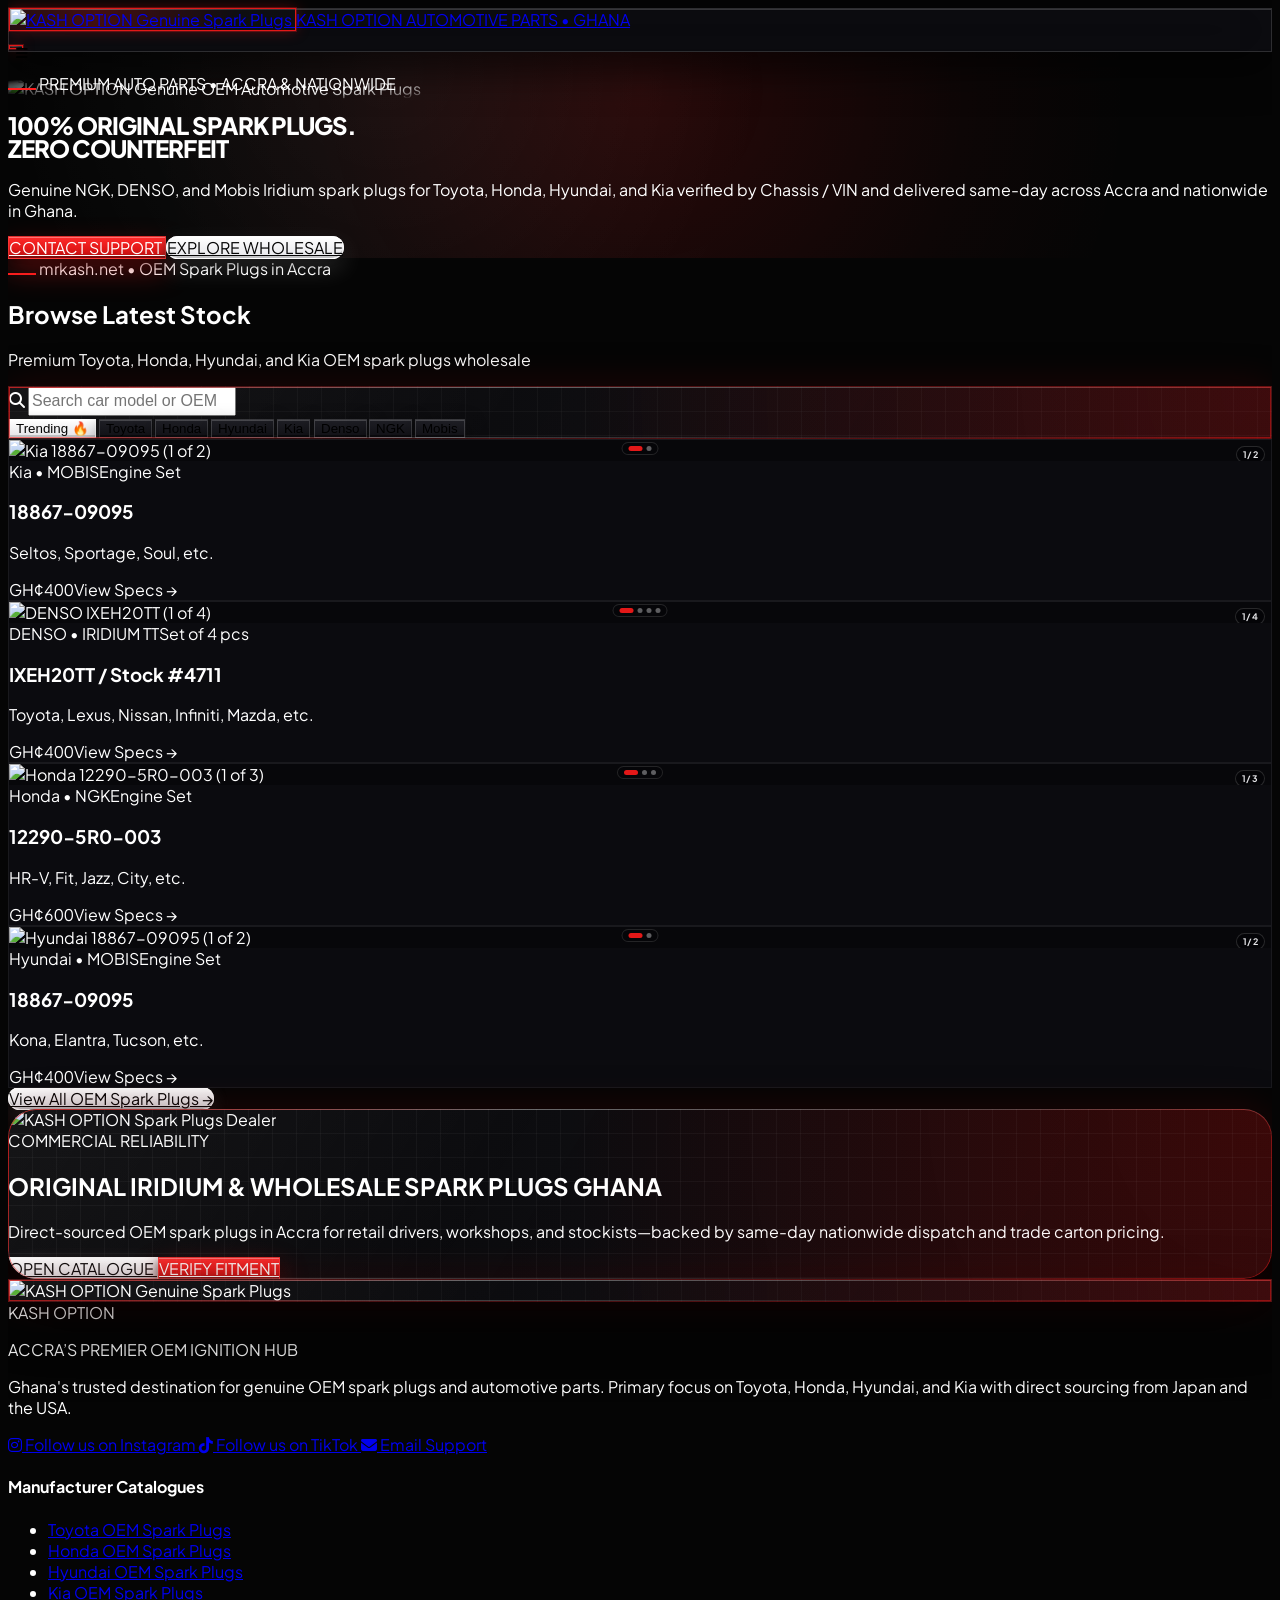
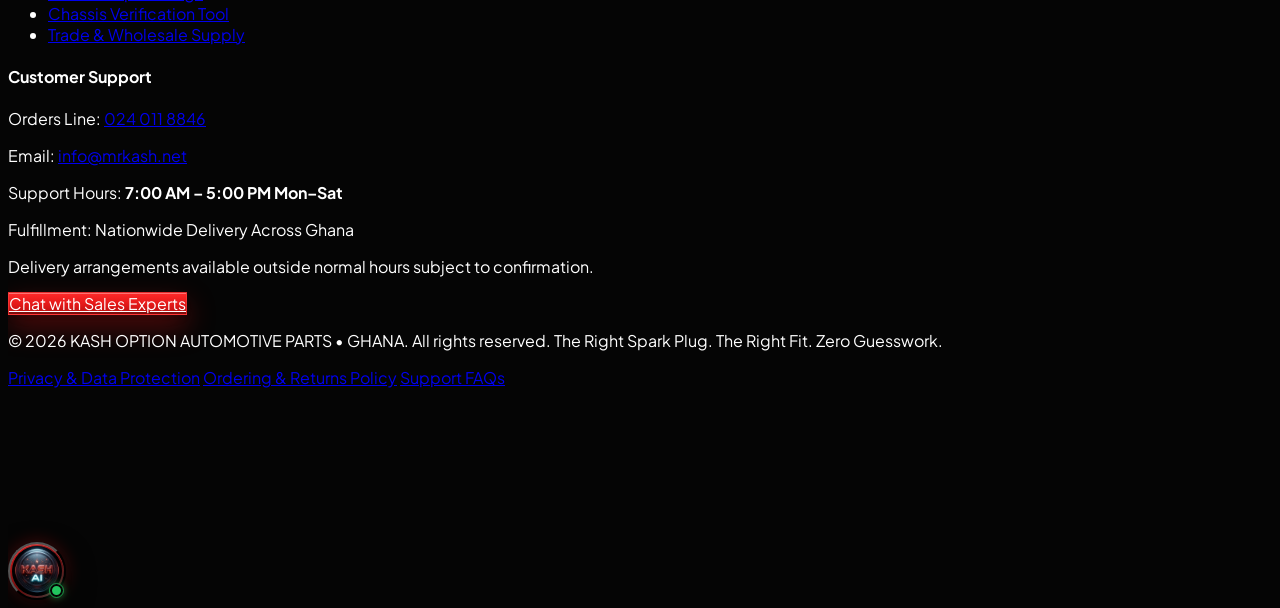
==== commit ee162c33: "Update index.html" ====
--- a/index.html
+++ b/index.html
@@ -1578,6 +1578,189 @@
       scroll-behavior: smooth;
       scrollbar-width: thin;
       scrollbar-color: #2A2A2E #121212;
+    }
+    /* ================= IN-CHAT INTERACTIVE CHOICE & SCROLLABLE WHEEL PICKER ================= */
+    .kash-chat-inline-wrap {
+      margin-top: 10px;
+      padding-top: 10px;
+      border-top: 1px solid rgba(255, 255, 255, 0.10);
+      transition: opacity 220ms ease;
+    }
+    .kash-chat-inline-wrap.kash-chat-inline-done {
+      opacity: 0.48;
+      pointer-events: none;
+    }
+    .kash-chat-choices-grid {
+      display: grid;
+      grid-template-columns: repeat(3, minmax(0, 1fr));
+      gap: 7px;
+    }
+    @media (max-width: 380px) {
+      .kash-chat-choices-grid {
+        grid-template-columns: repeat(2, minmax(0, 1fr));
+      }
+    }
+    .kash-chat-choice-btn {
+      background: linear-gradient(180deg, rgba(255, 255, 255, 0.12) 0%, rgba(28, 28, 34, 0.92) 100%);
+      border: 1px solid rgba(255, 255, 255, 0.16);
+      box-shadow: inset 0 1px 0 rgba(255, 255, 255, 0.18), 0 4px 12px rgba(0, 0, 0, 0.4);
+      color: #F4F4F5;
+      border-radius: 10px;
+      padding: 8px 10px;
+      font-size: 12px;
+      font-weight: 700;
+      letter-spacing: 0.02em;
+      text-align: center;
+      cursor: pointer;
+      transition: transform 160ms ease, border-color 160ms ease, background 160ms ease, color 160ms ease;
+    }
+    .kash-chat-choice-btn:hover {
+      border-color: rgba(227, 24, 24, 0.72);
+      background: linear-gradient(180deg, rgba(227, 24, 24, 0.24) 0%, rgba(24, 24, 30, 0.96) 100%);
+      color: #FFFFFF;
+    }
+    .kash-chat-choice-btn:active {
+      transform: scale(0.97);
+    }
+    .kash-chat-choice-btn.is-selected {
+      background: linear-gradient(135deg, #FF2424 0%, #C81212 100%);
+      border-color: rgba(255, 255, 255, 0.28);
+      color: #FFFFFF;
+    }
+    .kash-wheel-box {
+      border-radius: 12px;
+      background: #08080C;
+      border: 1px solid rgba(255, 255, 255, 0.13);
+      box-shadow: inset 0 1px 0 rgba(255, 255, 255, 0.08), 0 10px 24px rgba(0, 0, 0, 0.55);
+      overflow: hidden;
+    }
+    .kash-wheel-header {
+      padding: 7px 11px;
+      border-bottom: 1px solid rgba(255, 255, 255, 0.09);
+      background: rgba(255, 255, 255, 0.03);
+      display: flex;
+      align-items: center;
+      justify-content: space-between;
+      gap: 8px;
+      font-size: 10px;
+      font-weight: 700;
+      letter-spacing: 0.08em;
+      text-transform: uppercase;
+      color: #A1A1AA;
+    }
+    .kash-wheel-stage {
+      position: relative;
+      height: 176px;
+      background: radial-gradient(circle at 50% 50%, rgba(227, 24, 24, 0.08), transparent 72%);
+    }
+    .kash-wheel-stage::before,
+    .kash-wheel-stage::after {
+      content: "";
+      position: absolute;
+      left: 0;
+      right: 0;
+      height: 52px;
+      pointer-events: none;
+      z-index: 3;
+    }
+    .kash-wheel-stage::before {
+      top: 0;
+      background: linear-gradient(to bottom, #08080C 18%, rgba(8, 8, 12, 0));
+    }
+    .kash-wheel-stage::after {
+      bottom: 0;
+      background: linear-gradient(to top, #08080C 18%, rgba(8, 8, 12, 0));
+    }
+    .kash-wheel-indicator {
+      position: absolute;
+      left: 8px;
+      right: 8px;
+      top: 50%;
+      height: 38px;
+      transform: translateY(-50%);
+      border-radius: 9px;
+      border: 1px solid rgba(227, 24, 24, 0.52);
+      background: rgba(227, 24, 24, 0.10);
+      box-shadow: 0 0 14px rgba(227, 24, 24, 0.16);
+      pointer-events: none;
+      z-index: 1;
+    }
+    .kash-wheel-scroller {
+      position: relative;
+      z-index: 2;
+      height: 100%;
+      overflow-y: auto;
+      scroll-snap-type: y mandatory;
+      padding: 69px 10px;
+      overscroll-behavior: contain;
+      -webkit-overflow-scrolling: touch;
+      scrollbar-width: thin;
+      scrollbar-color: #2A2A2E transparent;
+    }
+    .kash-wheel-scroller::-webkit-scrollbar {
+      width: 4px;
+    }
+    .kash-wheel-scroller::-webkit-scrollbar-thumb {
+      background: #2A2A2E;
+      border-radius: 9999px;
+    }
+    .kash-wheel-option {
+      width: 100%;
+      min-height: 38px;
+      padding: 6px 12px;
+      scroll-snap-align: center;
+      display: flex;
+      align-items: center;
+      justify-content: space-between;
+      gap: 8px;
+      border-radius: 8px;
+      font-size: 12px;
+      font-weight: 500;
+      color: #A1A1AA;
+      text-align: left;
+      background: transparent;
+      border: none;
+      cursor: pointer;
+      transition: color 140ms ease, transform 140ms ease;
+    }
+    .kash-wheel-option:hover {
+      color: #FFFFFF;
+    }
+    .kash-wheel-option.is-centered {
+      color: #FFFFFF;
+      font-weight: 700;
+    }
+    .kash-wheel-footer {
+      padding: 8px 10px;
+      border-top: 1px solid rgba(255, 255, 255, 0.09);
+      background: rgba(14, 14, 18, 0.96);
+      display: flex;
+      align-items: center;
+      justify-content: space-between;
+      gap: 8px;
+    }
+    .kash-wheel-confirm-btn {
+      width: 100%;
+      background: linear-gradient(135deg, #E31818 0%, #B81212 100%);
+      border: 1px solid rgba(255, 255, 255, 0.16);
+      color: #FFFFFF;
+      border-radius: 8px;
+      padding: 7px 11px;
+      font-size: 11px;
+      font-weight: 800;
+      letter-spacing: 0.04em;
+      text-transform: uppercase;
+      cursor: pointer;
+      transition: filter 160ms ease, transform 160ms ease;
+      white-space: nowrap;
+      overflow: hidden;
+      text-overflow: ellipsis;
+    }
+    .kash-wheel-confirm-btn:hover {
+      filter: brightness(1.1);
+    }
+    .kash-wheel-confirm-btn:active {
+      transform: scale(0.98);
     }
     /* ================= SEAMLESS OBSIDIAN HERO BLEND & MINIMALIST CATALOGUE ================= */
     .hero-plug-masked-wrap {
@@ -2170,14 +2353,14 @@
           </div>
 
           <div class="flex flex-wrap items-center gap-1.5 sm:gap-2" id="homeFilterTabs">
-            <button type="button" onclick="setBrandFilter('all', this)" class="filter-btn active liquid-glass-btn text-[10px] sm:text-[11px] font-bold uppercase tracking-wider px-3 py-1.5 rounded-lg text-silverMuted hover:text-white">All</button>
-            <button type="button" onclick="setBrandFilter('toyota', this)" class="filter-btn liquid-glass-btn text-[10px] sm:text-[11px] font-bold uppercase tracking-wider px-3 py-1.5 rounded-lg text-silverMuted hover:text-white">Toyota</button>
-            <button type="button" onclick="setBrandFilter('honda', this)" class="filter-btn liquid-glass-btn text-[10px] sm:text-[11px] font-bold uppercase tracking-wider px-3 py-1.5 rounded-lg text-silverMuted hover:text-white">Honda</button>
-            <button type="button" onclick="setBrandFilter('hyundai', this)" class="filter-btn liquid-glass-btn text-[10px] sm:text-[11px] font-bold uppercase tracking-wider px-3 py-1.5 rounded-lg text-silverMuted hover:text-white">Hyundai</button>
-            <button type="button" onclick="setBrandFilter('kia', this)" class="filter-btn liquid-glass-btn text-[10px] sm:text-[11px] font-bold uppercase tracking-wider px-3 py-1.5 rounded-lg text-silverMuted hover:text-white">Kia</button>
-            <button type="button" onclick="setBrandFilter('denso', this)" class="filter-btn liquid-glass-btn text-[10px] sm:text-[11px] font-bold uppercase tracking-wider px-3 py-1.5 rounded-lg text-silverMuted hover:text-white">Denso</button>
-            <button type="button" onclick="setBrandFilter('ngk', this)" class="filter-btn liquid-glass-btn text-[10px] sm:text-[11px] font-bold uppercase tracking-wider px-3 py-1.5 rounded-lg text-silverMuted hover:text-white">NGK</button>
-            <button type="button" onclick="setBrandFilter('mobis', this)" class="filter-btn liquid-glass-btn text-[10px] sm:text-[11px] font-bold uppercase tracking-wider px-3 py-1.5 rounded-lg text-silverMuted hover:text-white">Mobis</button>
+            <button type="button" data-filter-key="all" onclick="setBrandFilter('all', this)" class="filter-btn active liquid-glass-btn text-[10px] sm:text-[11px] font-bold uppercase tracking-wider px-3 py-1.5 rounded-lg text-silverMuted hover:text-white">Trending &#128293;</button>
+            <button type="button" data-filter-key="toyota" onclick="setBrandFilter('toyota', this)" class="filter-btn liquid-glass-btn text-[10px] sm:text-[11px] font-bold uppercase tracking-wider px-3 py-1.5 rounded-lg text-silverMuted hover:text-white">Toyota</button>
+            <button type="button" data-filter-key="honda" onclick="setBrandFilter('honda', this)" class="filter-btn liquid-glass-btn text-[10px] sm:text-[11px] font-bold uppercase tracking-wider px-3 py-1.5 rounded-lg text-silverMuted hover:text-white">Honda</button>
+            <button type="button" data-filter-key="hyundai" onclick="setBrandFilter('hyundai', this)" class="filter-btn liquid-glass-btn text-[10px] sm:text-[11px] font-bold uppercase tracking-wider px-3 py-1.5 rounded-lg text-silverMuted hover:text-white">Hyundai</button>
+            <button type="button" data-filter-key="kia" onclick="setBrandFilter('kia', this)" class="filter-btn liquid-glass-btn text-[10px] sm:text-[11px] font-bold uppercase tracking-wider px-3 py-1.5 rounded-lg text-silverMuted hover:text-white">Kia</button>
+            <button type="button" data-filter-key="denso" onclick="setBrandFilter('denso', this)" class="filter-btn liquid-glass-btn text-[10px] sm:text-[11px] font-bold uppercase tracking-wider px-3 py-1.5 rounded-lg text-silverMuted hover:text-white">Denso</button>
+            <button type="button" data-filter-key="ngk" onclick="setBrandFilter('ngk', this)" class="filter-btn liquid-glass-btn text-[10px] sm:text-[11px] font-bold uppercase tracking-wider px-3 py-1.5 rounded-lg text-silverMuted hover:text-white">NGK</button>
+            <button type="button" data-filter-key="mobis" onclick="setBrandFilter('mobis', this)" class="filter-btn liquid-glass-btn text-[10px] sm:text-[11px] font-bold uppercase tracking-wider px-3 py-1.5 rounded-lg text-silverMuted hover:text-white">Mobis</button>
           </div>
         </div>
 
@@ -2267,20 +2450,20 @@
 
           <!-- Filter Pill Tabs -->
           <div class="flex flex-wrap items-center gap-2" id="filterTabs">
-            <button type="button" onclick="setBrandFilter('all', this)" class="filter-btn active liquid-glass-btn text-[11px] font-bold uppercase tracking-wider px-3.5 py-1.5 rounded-lg text-silverMuted hover:text-white">All</button>
-            <button type="button" onclick="setBrandFilter('toyota', this)" class="filter-btn liquid-glass-btn text-[11px] font-bold uppercase tracking-wider px-3.5 py-1.5 rounded-lg text-silverMuted hover:text-white">Toyota</button>
-            <button type="button" onclick="setBrandFilter('honda', this)" class="filter-btn liquid-glass-btn text-[11px] font-bold uppercase tracking-wider px-3.5 py-1.5 rounded-lg text-silverMuted hover:text-white">Honda</button>
-            <button type="button" onclick="setBrandFilter('hyundai', this)" class="filter-btn liquid-glass-btn text-[11px] font-bold uppercase tracking-wider px-3.5 py-1.5 rounded-lg text-silverMuted hover:text-white">Hyundai</button>
-            <button type="button" onclick="setBrandFilter('kia', this)" class="filter-btn liquid-glass-btn text-[11px] font-bold uppercase tracking-wider px-3.5 py-1.5 rounded-lg text-silverMuted hover:text-white">Kia</button>
-            <button type="button" onclick="setBrandFilter('denso', this)" class="filter-btn liquid-glass-btn text-[11px] font-bold uppercase tracking-wider px-3.5 py-1.5 rounded-lg text-silverMuted hover:text-white">Denso</button>
-            <button type="button" onclick="setBrandFilter('ngk', this)" class="filter-btn liquid-glass-btn text-[11px] font-bold uppercase tracking-wider px-3.5 py-1.5 rounded-lg text-silverMuted hover:text-white">NGK</button>
-            <button type="button" onclick="setBrandFilter('mobis', this)" class="filter-btn liquid-glass-btn text-[11px] font-bold uppercase tracking-wider px-3.5 py-1.5 rounded-lg text-silverMuted hover:text-white">Mobis</button>
+            <button type="button" data-filter-key="all" onclick="setBrandFilter('all', this)" class="filter-btn active liquid-glass-btn text-[11px] font-bold uppercase tracking-wider px-3.5 py-1.5 rounded-lg text-silverMuted hover:text-white">All</button>
+            <button type="button" data-filter-key="toyota" onclick="setBrandFilter('toyota', this)" class="filter-btn liquid-glass-btn text-[11px] font-bold uppercase tracking-wider px-3.5 py-1.5 rounded-lg text-silverMuted hover:text-white">Toyota</button>
+            <button type="button" data-filter-key="honda" onclick="setBrandFilter('honda', this)" class="filter-btn liquid-glass-btn text-[11px] font-bold uppercase tracking-wider px-3.5 py-1.5 rounded-lg text-silverMuted hover:text-white">Honda</button>
+            <button type="button" data-filter-key="hyundai" onclick="setBrandFilter('hyundai', this)" class="filter-btn liquid-glass-btn text-[11px] font-bold uppercase tracking-wider px-3.5 py-1.5 rounded-lg text-silverMuted hover:text-white">Hyundai</button>
+            <button type="button" data-filter-key="kia" onclick="setBrandFilter('kia', this)" class="filter-btn liquid-glass-btn text-[11px] font-bold uppercase tracking-wider px-3.5 py-1.5 rounded-lg text-silverMuted hover:text-white">Kia</button>
+            <button type="button" data-filter-key="denso" onclick="setBrandFilter('denso', this)" class="filter-btn liquid-glass-btn text-[11px] font-bold uppercase tracking-wider px-3.5 py-1.5 rounded-lg text-silverMuted hover:text-white">Denso</button>
+            <button type="button" data-filter-key="ngk" onclick="setBrandFilter('ngk', this)" class="filter-btn liquid-glass-btn text-[11px] font-bold uppercase tracking-wider px-3.5 py-1.5 rounded-lg text-silverMuted hover:text-white">NGK</button>
+            <button type="button" data-filter-key="mobis" onclick="setBrandFilter('mobis', this)" class="filter-btn liquid-glass-btn text-[11px] font-bold uppercase tracking-wider px-3.5 py-1.5 rounded-lg text-silverMuted hover:text-white">Mobis</button>
           </div>
 
         </div>
       </div>
 
-      <!-- Compact Mobile-First E-Commerce Grid (2-Col Mobile, 3-4 Col Desktop — Hydrated From Canonical 20-Item Catalog) -->
+      <!-- Compact Mobile-First E-Commerce Grid (2-Col Mobile, 3-4 Col Desktop — Hydrated Dynamically From Live Catalog) -->
       <div id="productGrid" class="grid grid-cols-2 md:grid-cols-3 lg:grid-cols-4 gap-3 sm:gap-5"></div>
 
       <!-- No Results Message -->
@@ -3629,12 +3812,14 @@
     const salesChatState = {
       isOpen: false,
       step: 'greeting',
+      flowStage: 'brand', // 'brand' | 'model' | 'year' | 'engine' | 'complete'
       showFitmentSelectors: false,
       lastAssistantHasWaCta: false,
       savedScrollY: 0,
       brand: '',
       model: '',
       year: '',
+      engineCapacity: '',
       engineYear: '',
       chassis: '',
       lastBrand: '',
@@ -3645,7 +3830,9 @@
       turnCount: 0,
       qaHistory: [],
       topicCounts: {},
-      lastFallbackIdx: -1
+      lastFallbackIdx: -1,
+      lastReplyText: '',
+      staticFallbackOnly: false
     };
 
     function syncVehicleContextState(updates) {
@@ -3663,6 +3850,7 @@
         salesChatState.lastYear = updates.year || '';
       }
       if (Object.prototype.hasOwnProperty.call(updates, 'engine')) {
+        salesChatState.engineCapacity = updates.engine || '';
         salesChatState.engineYear = updates.engine || '';
         salesChatState.lastEngine = updates.engine || '';
       }
@@ -3776,17 +3964,14 @@
 
       salesChatState.savedScrollY = window.scrollY || window.pageYOffset || document.documentElement.scrollTop || 0;
       salesChatState.isOpen = true;
-      if (opts.promptPlugs || opts.openVin) {
-        salesChatState.showFitmentSelectors = true;
-      }
       if (opts.openVin) {
         salesChatState.step = 'chassis';
       }
       playLuxuryMicroTap();
       hideSalesBubbleImmediate();
       if (messagesEl && messagesEl.children.length === 0) {
-        resetSalesChat({ showFitmentSelectors: Boolean(opts.promptPlugs || opts.openVin), openVin: Boolean(opts.openVin) });
-      } else if (opts.promptPlugs || opts.openVin) {
+        resetSalesChat({ openVin: Boolean(opts.openVin) });
+      } else {
         renderSalesChatControls();
       }
 
@@ -4001,6 +4186,183 @@
       return /\b(?:SC20HR11|SC16HR11|SK16HR11|SK20HR11|SK20R11|SK16R11|FC16HR-?Q8|SILZKR6B10E|PFR5N(?:-11)?|ILZKAR8J8SY|DILKAR8P8SY|LZKAR6AP11|IZFR6K-?11S|IK20TT|IK16TT|IKH16TT|IKH20TT|IXEH20TT|IXEH22TT|90919-\d{5}|12290-[A-Z0-9-]+|18846-\d{5}|27410-\d{5}|18867-\d{5})\b/i.test(combined);
     }
 
+    const CHAT_FLOW_BRANDS = ['Toyota', 'Honda', 'Hyundai', 'Kia', 'NGK', 'Denso'];
+
+    function deactivatePreviousInlinePickers() {
+      const messagesEl = document.getElementById('salesChatMessages');
+      if (!messagesEl) return;
+      messagesEl.querySelectorAll('.kash-chat-inline-wrap').forEach(el => {
+        el.classList.add('kash-chat-inline-done');
+        el.querySelectorAll('button').forEach(btn => {
+          btn.disabled = true;
+        });
+      });
+    }
+
+    function createInChatBrandGrid(inlineConfig) {
+      const wrap = document.createElement('div');
+      wrap.className = 'kash-chat-inline-wrap';
+      wrap.setAttribute('data-inline-step', 'brand');
+
+      const label = document.createElement('div');
+      label.className = 'text-[10px] font-bold uppercase tracking-widest text-zinc-400 mb-2';
+      label.textContent = (inlineConfig && inlineConfig.label) || 'Select Your Brand / Plug Line';
+      wrap.appendChild(label);
+
+      const grid = document.createElement('div');
+      grid.className = 'kash-chat-choices-grid';
+      const brands = (inlineConfig && Array.isArray(inlineConfig.options)) ? inlineConfig.options : CHAT_FLOW_BRANDS;
+      brands.forEach(brandName => {
+        const btn = document.createElement('button');
+        btn.type = 'button';
+        btn.className = 'kash-chat-choice-btn';
+        btn.textContent = brandName;
+        btn.setAttribute('data-brand-choice', brandName);
+        btn.addEventListener('click', () => {
+          handleFlowBrandSelect(brandName);
+        });
+        grid.appendChild(btn);
+      });
+      wrap.appendChild(grid);
+      return wrap;
+    }
+
+    function createInChatScrollWheel(inlineConfig) {
+      const options = Array.isArray(inlineConfig && inlineConfig.options) ? inlineConfig.options : [];
+      if (!options.length) return null;
+
+      const wrap = document.createElement('div');
+      wrap.className = 'kash-chat-inline-wrap';
+      wrap.setAttribute('data-inline-step', inlineConfig.stepType || 'wheel');
+
+      const box = document.createElement('div');
+      box.className = 'kash-wheel-box';
+
+      const header = document.createElement('div');
+      header.className = 'kash-wheel-header';
+      const titleSpan = document.createElement('span');
+      titleSpan.textContent = inlineConfig.title || 'Scroll & Tap to Select';
+      const hintSpan = document.createElement('span');
+      hintSpan.className = 'text-[9px] text-porscheRed';
+      hintSpan.textContent = `${options.length} options`;
+      header.appendChild(titleSpan);
+      header.appendChild(hintSpan);
+      box.appendChild(header);
+
+      const stage = document.createElement('div');
+      stage.className = 'kash-wheel-stage';
+
+      const indicator = document.createElement('div');
+      indicator.className = 'kash-wheel-indicator';
+      indicator.setAttribute('aria-hidden', 'true');
+      stage.appendChild(indicator);
+
+      const scroller = document.createElement('div');
+      scroller.className = 'kash-wheel-scroller';
+      scroller.setAttribute('role', 'listbox');
+      scroller.setAttribute('aria-label', inlineConfig.title || 'Selector Wheel');
+
+      let activeIdx = 0;
+      const optionBtns = [];
+
+      const confirmBtn = document.createElement('button');
+      confirmBtn.type = 'button';
+      confirmBtn.className = 'kash-wheel-confirm-btn';
+
+      function syncCenteredVisual(nextIdx) {
+        activeIdx = Math.max(0, Math.min(options.length - 1, nextIdx));
+        optionBtns.forEach((btn, idx) => {
+          btn.classList.toggle('is-centered', idx === activeIdx);
+        });
+        const label = options[activeIdx] || '';
+        const prefix = inlineConfig.confirmPrefix || 'Select';
+        confirmBtn.textContent = `${prefix}: ${label} \u2192`;
+      }
+
+      options.forEach((optText, idx) => {
+        const optBtn = document.createElement('button');
+        optBtn.type = 'button';
+        optBtn.className = `kash-wheel-option${idx === 0 ? ' is-centered' : ''}`;
+        optBtn.setAttribute('role', 'option');
+        optBtn.setAttribute('data-wheel-value', optText);
+        const textSpan = document.createElement('span');
+        textSpan.className = 'truncate';
+        textSpan.textContent = optText;
+        const tapHint = document.createElement('span');
+        tapHint.className = 'text-[10px] font-bold uppercase tracking-wider text-zinc-500 shrink-0';
+        tapHint.textContent = 'Tap';
+        optBtn.appendChild(textSpan);
+        optBtn.appendChild(tapHint);
+
+        optBtn.addEventListener('click', () => {
+          syncCenteredVisual(idx);
+          if (typeof inlineConfig.onSelect === 'function') {
+            inlineConfig.onSelect(optText);
+          }
+        });
+
+        optionBtns.push(optBtn);
+        scroller.appendChild(optBtn);
+      });
+
+      scroller.addEventListener('scroll', () => {
+        const centerY = scroller.scrollTop + (scroller.clientHeight || 176) * 0.5;
+        let closestIdx = 0;
+        let minDist = Infinity;
+        optionBtns.forEach((btn, idx) => {
+          const itemCenter = btn.offsetTop + (btn.offsetHeight || 38) * 0.5;
+          const dist = Math.abs(itemCenter - centerY);
+          if (dist < minDist) {
+            minDist = dist;
+            closestIdx = idx;
+          }
+        });
+        syncCenteredVisual(closestIdx);
+      }, { passive: true });
+
+      stage.appendChild(scroller);
+      box.appendChild(stage);
+
+      const footer = document.createElement('div');
+      footer.className = 'kash-wheel-footer';
+      confirmBtn.addEventListener('click', () => {
+        const chosen = options[activeIdx] || options[0];
+        if (chosen && typeof inlineConfig.onSelect === 'function') {
+          inlineConfig.onSelect(chosen);
+        }
+      });
+      footer.appendChild(confirmBtn);
+      box.appendChild(footer);
+
+      syncCenteredVisual(0);
+      wrap.appendChild(box);
+      return wrap;
+    }
+
+    function createInlineActionWrap(inlineConfig) {
+      if (!inlineConfig) return null;
+      if (inlineConfig.type === 'brand-grid') {
+        return createInChatBrandGrid(inlineConfig);
+      }
+      if (inlineConfig.type === 'wheel') {
+        return createInChatScrollWheel(inlineConfig);
+      }
+      if (inlineConfig.type === 'reset-car') {
+        const wrap = document.createElement('div');
+        wrap.className = 'kash-chat-inline-wrap flex flex-wrap gap-2';
+        const btn = document.createElement('button');
+        btn.type = 'button';
+        btn.className = 'kash-chat-choice-btn text-xs';
+        btn.textContent = inlineConfig.label || 'Check Another Car';
+        btn.addEventListener('click', () => {
+          startNewFlowVehicleQuote();
+        });
+        wrap.appendChild(btn);
+        return wrap;
+      }
+      return null;
+    }
+
     function appendSalesChatMessage(sender, text, detailsObj) {
       const messagesEl = document.getElementById('salesChatMessages');
       if (!messagesEl) return;
@@ -4032,7 +4394,7 @@
 
           const heading = document.createElement('div');
           heading.className = 'text-[10px] font-bold uppercase tracking-wider text-[#FF1F1F]';
-          heading.textContent = 'Vehicle Fitment Summary';
+          heading.textContent = (detailsObj && detailsObj.summaryTitle) || 'Vehicle Fitment Summary';
           card.appendChild(heading);
 
           detailsObj.summaryLines.forEach(item => {
@@ -4079,7 +4441,7 @@
         if (hasPartCaution) {
           const cautionBox = document.createElement('div');
           cautionBox.className = 'sales-part-caution mt-2.5 rounded-lg bg-[#E31818]/10 border border-[#E31818]/30 border-l-2 border-l-[#E31818] px-3 py-2 text-[11px] leading-snug text-zinc-200';
-          cautionBox.textContent = 'Note: AI-suggested part numbers are for reference only and not guaranteed fitment. Always confirm with our WhatsApp desk for verified OEM matching before ordering.';
+          cautionBox.textContent = 'Note: Final OEM part verification is confirmed via your 17-character Chassis / VIN on WhatsApp before dispatch.';
           bubble.appendChild(cautionBox);
         }
 
@@ -4097,26 +4459,20 @@
           waInlineLink.target = '_blank';
           waInlineLink.rel = 'noopener noreferrer';
 
-          if (detailsObj && detailsObj.isGreenHandoff) {
-            waInlineLink.className = 'bg-emerald-600 hover:bg-emerald-500 text-white border border-emerald-400/40 shadow-[0_6px_18px_rgba(16,185,129,0.28)] text-xs font-bold py-2 px-3.5 rounded-lg inline-flex items-center gap-2 transition-colors focus:outline-none focus-visible:ring-2 focus-visible:ring-emerald-300';
-            const waIcon = document.createElement('i');
-            waIcon.className = 'fab fa-whatsapp text-sm text-white';
-            waIcon.setAttribute('aria-hidden', 'true');
-            const waLabel = document.createElement('span');
-            waLabel.textContent = (detailsObj && detailsObj.whatsappLabel) || 'Chat with Sales on WhatsApp';
-            waInlineLink.appendChild(waIcon);
-            waInlineLink.appendChild(waLabel);
-          } else {
-            waInlineLink.className = 'sales-whatsapp-subtle-btn text-xs font-semibold py-1.5 px-3 rounded-lg inline-flex items-center gap-2 focus:outline-none focus-visible:ring-1 focus-visible:ring-white/60';
-            const waIcon = document.createElement('i');
-            waIcon.className = 'fab fa-whatsapp text-sm text-emerald-400';
-            waIcon.setAttribute('aria-hidden', 'true');
-            const waLabel = document.createElement('span');
-            const rawLabel = (detailsObj && detailsObj.whatsappLabel) || 'Confirm Fitment on WhatsApp (024 011 8846)';
-            waLabel.textContent = rawLabel.includes('024 011 8846') ? rawLabel : `${rawLabel} (024 011 8846)`;
-            waInlineLink.appendChild(waIcon);
-            waInlineLink.appendChild(waLabel);
-          }
+          waInlineLink.className = (detailsObj && detailsObj.isGreenHandoff !== false)
+            ? 'bg-emerald-600 hover:bg-emerald-500 text-white border border-emerald-400/40 shadow-[0_6px_18px_rgba(16,185,129,0.28)] text-xs font-bold py-2 px-3.5 rounded-lg inline-flex items-center gap-2 transition-colors focus:outline-none focus-visible:ring-2 focus-visible:ring-emerald-300'
+            : 'sales-whatsapp-subtle-btn text-xs font-semibold py-1.5 px-3 rounded-lg inline-flex items-center gap-2 focus:outline-none focus-visible:ring-1 focus-visible:ring-white/60';
+
+          const waIcon = document.createElement('i');
+          waIcon.className = (detailsObj && detailsObj.isGreenHandoff !== false)
+            ? 'fab fa-whatsapp text-sm text-white'
+            : 'fab fa-whatsapp text-sm text-emerald-400';
+          waIcon.setAttribute('aria-hidden', 'true');
+
+          const waLabel = document.createElement('span');
+          waLabel.textContent = (detailsObj && detailsObj.whatsappLabel) || 'Complete Order on WhatsApp (024 011 8846)';
+          waInlineLink.appendChild(waIcon);
+          waInlineLink.appendChild(waLabel);
 
           waInlineLink.addEventListener('click', () => {
             playLuxuryMicroTap();
@@ -4124,6 +4480,14 @@
 
           ctaWrap.appendChild(waInlineLink);
           bubble.appendChild(ctaWrap);
+        }
+
+        if (detailsObj && detailsObj.inlineControl) {
+          deactivatePreviousInlinePickers();
+          const inlineEl = createInlineActionWrap(detailsObj.inlineControl);
+          if (inlineEl) {
+            bubble.appendChild(inlineEl);
+          }
         }
 
         contentCol.appendChild(bubble);
@@ -4153,7 +4517,7 @@
       const sendBtn = document.createElement('button');
       sendBtn.type = 'submit';
       sendBtn.className = 'sales-chat-send-btn shrink-0 text-white text-xs font-bold px-4 py-2.5 rounded-xl focus:outline-none focus-visible:ring-2 focus-visible:ring-white';
-      sendBtn.textContent = buttonLabel || 'Ask';
+      sendBtn.textContent = buttonLabel || 'Send';
 
       form.addEventListener('submit', e => {
         e.preventDefault();
@@ -4162,55 +4526,16 @@
           input.focus();
           return;
         }
-        // Dismiss mobile keyboard cleanly before settling scroll so the drawer never chases keyboard close
         if (typeof input.blur === 'function') {
           input.blur();
         }
-        if (['model', 'chassis'].includes(salesChatState.step)) {
-          handleSalesTextSubmit(val);
-        } else {
-          handleSalesQuestionSubmit(val);
-        }
+        input.value = '';
+        handleSalesTextSubmit(val);
       });
 
       form.appendChild(input);
       form.appendChild(sendBtn);
       return { form, input };
-    }
-
-    function createSubtleWhatsAppChip(labelText, prefillText) {
-      const btn = document.createElement('button');
-      btn.type = 'button';
-      btn.className = 'sales-whatsapp-subtle-btn text-xs font-semibold py-2 px-3 rounded-lg inline-flex items-center gap-1.5 focus:outline-none focus-visible:ring-1 focus-visible:ring-white/60';
-      const icon = document.createElement('i');
-      icon.className = 'fab fa-whatsapp text-sm text-emerald-400';
-      icon.setAttribute('aria-hidden', 'true');
-      const span = document.createElement('span');
-      span.textContent = labelText || 'Order on WhatsApp';
-      btn.appendChild(icon);
-      btn.appendChild(span);
-      btn.addEventListener('click', () => openDirectWhatsAppOrder(prefillText));
-      return btn;
-    }
-
-    function handleSalesShowCarPicker() {
-      playLuxuryMicroTap();
-      salesChatState.showFitmentSelectors = true;
-      salesChatState.step = 'greeting';
-      renderSalesChatControls();
-    }
-
-    function handleSalesBackToModels() {
-      playLuxuryMicroTap();
-      if (!salesChatState.brand) {
-        handleSalesShowCarPicker();
-        return;
-      }
-      salesChatState.model = '';
-      salesChatState.year = '';
-      salesChatState.engineYear = '';
-      salesChatState.step = 'model';
-      renderSalesChatControls();
     }
 
     function renderSalesChatControls() {
@@ -4218,178 +4543,21 @@
       if (!controlsEl) return;
       controlsEl.innerHTML = '';
 
-      if (salesChatState.step === 'greeting' || salesChatState.step === 'pricing' || salesChatState.step === 'qa') {
-        const activeBrand = salesChatState.lastBrand || salesChatState.brand;
-        const remembered = getRememberedVehicleLabel();
-        const verifiedPlug = getVerifiedPlugMatch(
-          salesChatState.lastBrand || salesChatState.brand,
-          salesChatState.lastModel || salesChatState.model
-        );
-
-        if (salesChatState.showFitmentSelectors) {
-          const chipWrap = document.createElement('div');
-          chipWrap.className = 'flex flex-wrap items-center gap-2 mb-3';
-
-          const waPrefill = buildVehicleWhatsAppPrefill(
-            salesChatState.step === 'pricing' || salesChatState.askedPriceCount > 0 ? 'price' : 'order',
-            verifiedPlug
-          );
-          const waLabel = verifiedPlug
-            ? `Order ${verifiedPlug.split('(')[0].trim()} on WhatsApp`
-            : (salesChatState.step === 'pricing' || salesChatState.askedPriceCount > 0)
-              ? (remembered ? `Order ${remembered} on WhatsApp` : 'WhatsApp Order (024 011 8846)')
-              : (remembered ? `Order for ${remembered} on WhatsApp` : 'WhatsApp Desk');
-
-          if (!salesChatState.lastAssistantHasWaCta && (remembered || salesChatState.step === 'pricing' || salesChatState.askedPriceCount > 0)) {
-            chipWrap.appendChild(createSubtleWhatsAppChip(waLabel, waPrefill));
-          }
-
-          ['Toyota', 'Honda', 'Hyundai', 'Kia'].forEach(brand => {
-            const btn = document.createElement('button');
-            btn.type = 'button';
-            const isCurrent = activeBrand === brand;
-            btn.className = isCurrent
-              ? 'chat-pill-3d is-selected text-xs font-extrabold py-2 px-4 focus:outline-none focus-visible:ring-2 focus-visible:ring-[#FF1F1F]'
-              : 'chat-pill-3d text-xs font-extrabold py-2 px-4 focus:outline-none focus-visible:ring-2 focus-visible:ring-[#FF1F1F]';
-            btn.textContent = brand;
-            btn.addEventListener('click', () => handleSalesBrandSelect(brand));
-            chipWrap.appendChild(btn);
-          });
-
-          const chassisChip = document.createElement('button');
-          chassisChip.type = 'button';
-          chassisChip.className = 'chat-pill-3d text-xs font-extrabold py-2 px-3.5 focus:outline-none focus-visible:ring-2 focus-visible:ring-[#FF1F1F]';
-          chassisChip.textContent = 'Chassis / VIN';
-          chassisChip.addEventListener('click', () => handleSalesSwitchToChassis());
-          chipWrap.appendChild(chassisChip);
-
-          if (salesChatState.turnCount > 0) {
-            const pickupChip = document.createElement('button');
-            pickupChip.type = 'button';
-            pickupChip.className = 'chat-pill-3d text-xs font-extrabold py-2 px-3.5 focus:outline-none focus-visible:ring-2 focus-visible:ring-[#FF1F1F]';
-            pickupChip.textContent = 'Pickup / Rider';
-            pickupChip.addEventListener('click', () => handleSalesQuestionSubmit('Can I pick up today or send a rider?'));
-            chipWrap.appendChild(pickupChip);
-          }
-
-          if (!salesChatState.lastAssistantHasWaCta && !(remembered || salesChatState.step === 'pricing' || salesChatState.askedPriceCount > 0)) {
-            chipWrap.appendChild(createSubtleWhatsAppChip(waLabel, waPrefill));
-          }
-
-          controlsEl.appendChild(chipWrap);
-        }
-
-        const placeholder = !salesChatState.showFitmentSelectors
-          ? 'Ask prices, OEM codes, car models, or drop your Chassis / VIN...'
-          : (remembered ? `Share Chassis / VIN for ${remembered} or ask price...` : 'Ask prices, OEM codes, VIN, or pickup/rider...');
-        const { form } = buildQuestionForm(placeholder, 'Ask', false);
-
-        controlsEl.appendChild(form);
-        scrollSalesChatToBottom(true, 120);
-        return;
-      }
-
-      if (salesChatState.step === 'model') {
-        const headerRow = document.createElement('div');
-        headerRow.className = 'flex items-center justify-between gap-2 mb-2';
-
-        const label = document.createElement('span');
-        label.className = 'text-[10px] font-bold uppercase tracking-wider text-silverMuted';
-        label.textContent = `Select ${salesChatState.brand} Model`;
-
-        const actionGroup = document.createElement('div');
-        actionGroup.className = 'flex items-center gap-2';
-
-        const backBtn = document.createElement('button');
-        backBtn.type = 'button';
-        backBtn.className = 'text-[11px] font-semibold text-zinc-300 hover:text-white px-2 py-0.5 rounded transition-colors';
-        backBtn.textContent = '\u2190 Brands';
-        backBtn.addEventListener('click', handleSalesShowCarPicker);
-
-        const vinBtn = document.createElement('button');
-        vinBtn.type = 'button';
-        vinBtn.className = 'text-[11px] font-semibold text-zinc-300 hover:text-white px-2 py-0.5 rounded transition-colors';
-        vinBtn.textContent = 'Use VIN';
-        vinBtn.addEventListener('click', handleSalesSwitchToChassis);
-
-        actionGroup.appendChild(backBtn);
-        actionGroup.appendChild(vinBtn);
-        headerRow.appendChild(label);
-        headerRow.appendChild(actionGroup);
-
-        const modelGrid = document.createElement('div');
-        modelGrid.className = 'sales-year-scroller flex flex-wrap gap-1.5 sm:gap-2 max-h-40 sm:max-h-48 overflow-y-auto pr-1 pb-1 mb-2.5';
-
-        const brandCatalog = salesBrandModelCatalog[salesChatState.brand] || {};
-        Object.keys(brandCatalog).forEach(modelName => {
-          const btn = document.createElement('button');
-          btn.type = 'button';
-          btn.className = 'chat-pill-3d text-[11px] sm:text-xs font-extrabold py-1.5 px-3 focus:outline-none focus-visible:ring-2 focus-visible:ring-[#FF1F1F]';
-          btn.textContent = modelName;
-          btn.setAttribute('aria-label', `${salesChatState.brand} ${modelName}`);
-          btn.addEventListener('click', () => handleSalesModelSelect(modelName));
-          modelGrid.appendChild(btn);
-        });
-
-        const { form } = buildQuestionForm(`Or type any ${salesChatState.brand} model...`, 'Send', false);
-        controlsEl.appendChild(headerRow);
-        controlsEl.appendChild(modelGrid);
-        controlsEl.appendChild(form);
-        scrollSalesChatToBottom(true, 120);
-        return;
-      }
-
-      if (salesChatState.step === 'chassis') {
-        const headerRow = document.createElement('div');
-        headerRow.className = 'flex items-center justify-between gap-2 mb-2';
-
-        const label = document.createElement('span');
-        label.className = 'text-[10px] font-bold uppercase tracking-wider text-silverMuted';
-        label.textContent = '17-Character Chassis / VIN';
-
-        const backBtn = document.createElement('button');
-        backBtn.type = 'button';
-        backBtn.className = 'text-[11px] font-semibold text-zinc-300 hover:text-white px-2 py-0.5 rounded transition-colors';
-        backBtn.textContent = '\u2190 Car Brands';
-        backBtn.addEventListener('click', handleSalesShowCarPicker);
-
-        headerRow.appendChild(label);
-        headerRow.appendChild(backBtn);
-
-        const { form, input } = buildQuestionForm('Enter Chassis / VIN number...', 'Verify', true);
-        controlsEl.appendChild(headerRow);
-        controlsEl.appendChild(form);
-        scrollSalesChatToBottom(true, 120);
-        window.requestAnimationFrame(() => input.focus({ preventScroll: true }));
-        return;
-      }
-
-      if (salesChatState.step === 'confirm') {
-        const actionRow = document.createElement('div');
-        actionRow.className = 'flex flex-wrap items-center gap-2 mb-2.5';
-
-        if (!salesChatState.lastAssistantHasWaCta) {
-          const waBtn = document.createElement('button');
-          waBtn.type = 'button';
-          waBtn.className = 'sales-whatsapp-subtle-btn flex-1 min-w-[180px] text-xs font-semibold py-2.5 px-4 rounded-full inline-flex items-center justify-center gap-2 focus:outline-none focus-visible:ring-1 focus-visible:ring-white/60';
-          waBtn.innerHTML = '<i class="fab fa-whatsapp text-sm text-emerald-400" aria-hidden="true"></i><span>Send Order to WhatsApp &raquo;</span>';
-          waBtn.addEventListener('click', sendSalesChatOrderToWhatsApp);
-          actionRow.appendChild(waBtn);
-        }
-
-        const anotherBtn = document.createElement('button');
-        anotherBtn.type = 'button';
-        anotherBtn.className = 'chat-pill-3d text-xs font-extrabold py-2 px-4 focus:outline-none focus-visible:ring-2 focus-visible:ring-[#FF1F1F]';
-        anotherBtn.textContent = 'Another Car';
-        anotherBtn.addEventListener('click', handleSalesShowCarPicker);
-
-        actionRow.appendChild(anotherBtn);
-
-        const { form } = buildQuestionForm('Ask a follow-up question or enter VIN...', 'Ask', false);
-        controlsEl.appendChild(actionRow);
-        controlsEl.appendChild(form);
-        scrollSalesChatToBottom(true, 120);
-      }
+      let placeholder = 'Ask a question, pick above, or enter your vehicle / VIN...';
+      if (salesChatState.flowStage === 'brand') {
+        placeholder = 'Select a brand above, or ask a question / enter VIN...';
+      } else if (salesChatState.flowStage === 'model' && salesChatState.brand) {
+        placeholder = `Type your ${salesChatState.brand} model, ask a question, or enter VIN...`;
+      } else if (salesChatState.flowStage === 'year' && salesChatState.model) {
+        placeholder = `Enter year for ${salesChatState.brand} ${salesChatState.model}, or ask a question...`;
+      } else if (salesChatState.flowStage === 'engine' && salesChatState.model) {
+        placeholder = 'Enter engine capacity (e.g. 1.5L Turbo, 2.0L) or ask a question...';
+      } else if (salesChatState.step === 'chassis') {
+        placeholder = 'Enter your 17-character Chassis / VIN...';
+      }
+
+      const { form } = buildQuestionForm(placeholder, 'Send', salesChatState.step === 'chassis');
+      controlsEl.appendChild(form);
     }
 
     function resetSalesChat(options) {
@@ -4403,11 +4571,13 @@
       if (controlsEl) controlsEl.innerHTML = '';
 
       salesChatState.step = opts.openVin ? 'chassis' : 'greeting';
-      salesChatState.showFitmentSelectors = Boolean(opts.showFitmentSelectors || opts.openVin);
+      salesChatState.flowStage = 'brand';
+      salesChatState.showFitmentSelectors = false;
       salesChatState.lastAssistantHasWaCta = false;
       salesChatState.brand = '';
       salesChatState.model = '';
       salesChatState.year = '';
+      salesChatState.engineCapacity = '';
       salesChatState.engineYear = '';
       salesChatState.chassis = '';
       salesChatState.lastBrand = '';
@@ -4421,20 +4591,26 @@
       salesChatState.lastFallbackIdx = -1;
       salesChatState.lastReplyText = '';
 
+      renderSalesChatControls();
+
       const welcomeCopy = opts.openVin
-        ? "Drop your 17-character Chassis / VIN below and I'll match your vehicle with the exact genuine OEM spark plug and live Ghana price right away."
-        : "Welcome to Kash Option Sales Bot! Tell me your car make, model, year, or OEM part number\u2014or drop your 17-character Chassis / VIN\u2014and I'll get you matched with the right plug and price right away.";
+        ? "Drop your 17-character Chassis / VIN below—or choose your car brand here—to get matched with genuine OEM spark plugs and live Ghana pricing."
+        : "Welcome to Kash Auto Bot! Choose your car brand or plug line below to find the exact genuine spark plug and GH\u00A2 price, or type any KASH OPTION store question.";
 
       showSalesTypingIndicator('Kash Auto Bot is typing...');
       salesTypingTimer = window.setTimeout(() => {
         salesTypingTimer = null;
         if (token !== salesChatTurnToken) return;
         clearSalesTypingIndicator();
-        appendStreamedAssistantMessage(welcomeCopy, token, () => {
-          if (token !== salesChatTurnToken) return;
-          renderSalesChatControls();
+        appendSalesChatMessage('assistant', welcomeCopy, {
+          inlineControl: {
+            type: 'brand-grid',
+            label: 'Step 1 of 4 \u2022 Choose Brand / Plug Line',
+            options: CHAT_FLOW_BRANDS
+          }
         });
-      }, 650);
+        renderSalesChatControls();
+      }, 450);
     }
 
     let cachedKashKnowledgeIndex = null;
@@ -4558,7 +4734,7 @@
         const q = card.querySelector('h3');
         const a = card.querySelector('p');
         if (q && a) {
-          pushEntry('faq', q.textContent, a.textContent, 'faq policy support');
+          pushEntry('faq', q.textContent, a.textContent, 'faq policy support delivery warranty return exchange');
         }
       });
 
@@ -4566,7 +4742,7 @@
         const title = article.querySelector('h3');
         const body = article.querySelector('p');
         if (title && body) {
-          pushEntry('guide', title.textContent, body.textContent, 'technical guide knowledge');
+          pushEntry('guide', title.textContent, body.textContent, 'technical guide knowledge lecture article');
         }
       });
 
@@ -4574,7 +4750,7 @@
         const title = card.querySelector('.oem-eyebrow, h3, h4');
         const paragraphs = Array.from(card.querySelectorAll('p')).map(p => normalizeDomText(p.textContent));
         if (title && paragraphs.length) {
-          pushEntry('trust', title.textContent, paragraphs.join(' '), 'genuine authenticity counterfeit');
+          pushEntry('trust', title.textContent, paragraphs.join(' '), 'why kash option genuine authenticity counterfeit sourcing');
         }
       });
 
@@ -4583,7 +4759,7 @@
         const body = card.querySelector('p');
         const meta = Array.from(card.querySelectorAll('.border-t > div')).map(r => normalizeDomText(r.textContent)).join(' | ');
         if (title && body) {
-          pushEntry('wholesale', title.textContent, `${normalizeDomText(body.textContent)} (${meta})`, 'wholesale carton workshop mechanic trade');
+          pushEntry('wholesale', title.textContent, `${normalizeDomText(body.textContent)} (${meta})`, 'wholesale carton workshop mechanic trade bulk');
         }
       });
 
@@ -4591,11 +4767,24 @@
         const title = card.querySelector('h3');
         const body = card.querySelector('p');
         if (title && body) {
-          pushEntry('order-step', title.textContent, body.textContent, 'how to order buy steps');
+          pushEntry('order-step', title.textContent, body.textContent, 'how to order buy steps checkout whatsapp');
         }
       });
 
-      pushEntry('home', 'Genuine OEM Spark Plugs & Fast Ghana Delivery', 'Factory-spec Denso, NGK, and Mobis spark plugs protect ignition coils and prevent misfires, with ready Accra stock and 30-45 minute rider dispatch or nationwide VIP/STC waybills.', 'delivery misfire stock fuel');
+      document.querySelectorAll('#privacy-policy .liquid-glass').forEach(card => {
+        const title = card.querySelector('h2');
+        const body = card.querySelector('p');
+        if (title && body) {
+          pushEntry('privacy', title.textContent, body.textContent, 'privacy policy confidentiality personal data');
+        }
+      });
+
+      const homeHeroText = document.querySelector('#home h1 + p');
+      if (homeHeroText) {
+        pushEntry('home', 'Genuine OEM Spark Plugs & Fast Ghana Delivery', `${homeHeroText.textContent} Same-day 30-45 minute Accra/Tema rider dispatch and same-day nationwide VIP/STC delivery across all 16 regions.`, 'delivery misfire stock fuel accra');
+      } else {
+        pushEntry('home', 'Genuine OEM Spark Plugs & Fast Ghana Delivery', 'Factory-spec Denso, NGK, and Mobis spark plugs protect ignition coils and prevent misfires, with ready Accra stock and 30-45 minute rider dispatch or nationwide VIP/STC waybills.', 'delivery misfire stock fuel');
+      }
 
       const fitmentSummary = document.querySelector('#fitment-finder p');
       if (fitmentSummary) {
@@ -4605,6 +4794,9 @@
       const contactItems = Array.from(document.querySelectorAll('#contact-view li')).map(li => normalizeDomText(li.textContent));
       const footerLines = Array.from(document.querySelectorAll('footer .space-y-2 p')).map(p => normalizeDomText(p.textContent));
       const rawContactText = [...contactItems, ...footerLines].join(' ');
+      if (contactItems.length) {
+        pushEntry('contact', 'Contact, Hours & Delivery Channels', contactItems.join(' | '), 'contact hours email phone delivery payment instagram tiktok');
+      }
       const phoneMatch = rawContactText.match(/024\s*011\s*8846/);
       const emailMatch = rawContactText.match(/[a-z0-9._%+-]+@mrkash\.net/i);
       const hoursMatch = rawContactText.match(/7:00\s*AM\s*[–-]\s*5:00\s*PM[^.]*(?:Mon[–-]Sat|Monday[–-]Saturday)/i);
@@ -5161,17 +5353,19 @@
         (ql.includes('address') && !/\bemail\b/i.test(ql)) ||
         /\bfind\s+you\b/i.test(ql);
 
-      const isDefectReturn = /\b(defect|defective|faulty|return|returns|refund|exchange|warranty|store credit|broken|damaged)\b/i.test(ql);
+      const isKnowledgeGuide = /\b(knowledge|lecture|lectures|article|articles|guide|guides|how to spot|copper vs iridium|why incorrect heat|teach me|educate|learning)\b/i.test(ql);
+      const isWhyKash = /\b(why kash|why choose|pillar|pillars|trust|jiji|marketplace|specialist|reputation|legit)\b/i.test(ql);
+      const isDefectReturn = /\b(defect|defective|faulty|return|returns|refund|exchange|warranty|store credit|broken|damaged|policy)\b/i.test(ql);
       const isPrivacy = /\b(privacy|data protection|personal data|personal info|share my data|sell my data|third party)\b/i.test(ql);
       const isWholesale = /\b(wholesale|carton|cartons|40 plugs|200 plugs|master case|bulk|trade|workshop|workshops|garage|garages|dealer|dealers|abossey okai|magazine|vat|stockist)\b/i.test(ql);
       const isHoursContact = /\b(hour|hours|open|opening|close|closing|working hours|when are you open|phone|call|number|email|mail|contact|instagram|tiktok|social)\b/i.test(ql);
       const isPayment = /\b(payment|pay|momo|mobile money|mtn|telecel|vodafone|bank|wire|transfer|cash|cod)\b/i.test(ql);
       const isAuthFake = /\b(genuine|original|authentic|authenticity|fake|fakes|counterfeit|imitation|jiji|spot counterfeit|denso|ngk|mobis|japan|usa|korea)\b/i.test(ql);
-      const isSymptomTech = /\b(jerk|jerking|jerks|shake|shaking|vibrat|rough idle|hard start|won'?t start|burning fuel|drinking fuel|fuel burn|poor pickup|sluggish|stalling|misfire|misfiring|misfires|fuel|economy|consumption|hesitation|idle|coil|coils|iridium|platinum|copper|heat range|resistor|5\.0|ohmmeter|thread reach|gap|pre-ignition|carbon fouling|detonation)\b/i.test(ql);
+      const isSymptomTech = /\b(jerk|jerking|jerks|shake|shaking|vibrat|rough idle|hard start|won'?t start|burning fuel|drinking fuel|fuel burn|poor pickup|sluggish|stalling|misfire|misfiring|misfires|fuel|economy|consumption|hesitation|idle|coil|coils|iridium|platinum|copper|heat range|resistor|5\.0|ohmmeter|thread reach|gap|pre-ignition|carbon fouling|detonation|engine)\b/i.test(ql);
       const isVin = /\b(vin|chassis|frame number|how to verify|check fitment|fitment tool|right spark plug|right plug)\b/i.test(ql);
       const isUnrealisticJoke = /\b(fly|flying|spaceship|rocket|moon|mars|teleport|time travel|airplane|aeroplane|jet|wings|submarine|underwater|magic|superpower|1000\s*hp|make it float)\b/i.test(ql);
-      const isOffTopic = /\b(football|soccer|premier league|champions league|messi|ronaldo|chelsea|arsenal|man u|liverpool|black stars|politics|election|president|parliament|government|weather|rain|sunny|forecast|movie|music|song|recipe|food|jollof|waakye|crypto|bitcoin|betting|casino|relationship|love|girlfriend|boyfriend|married|joke|poem|homework|math)\b/i.test(ql);
-      const isPlugOrFitmentPrompt = /\b(plug|plugs|spark|sparkplug|fitment|fit|toyota|honda|hyundai|kia|nissan|mazda|renault|mercedes|bmw|vw|volkswagen|lexus|suzuki|model|car|vin|chassis|replace|replacement)\b/i.test(ql);
+      const isExplicitOffTopic = /\b(football|soccer|premier league|champions league|messi|ronaldo|chelsea|arsenal|man u|liverpool|black stars|politics|election|president|parliament|government|weather|rain|sunny|forecast|movie|music|song|recipe|food|jollof|waakye|crypto|bitcoin|betting|casino|relationship|love|girlfriend|boyfriend|married|joke|poem|homework|math|capital of|who won|python|javascript|coding|president of|recipe for|cook)\b/i.test(ql);
+      const isPlugOrFitmentPrompt = /\b(plug|plugs|spark|sparkplug|ignition|fitment|fit|toyota|honda|hyundai|kia|nissan|mazda|renault|mercedes|bmw|vw|volkswagen|lexus|suzuki|denso|ngk|mobis|model|car|auto|vehicle|vin|chassis|replace|replacement|tune[- ]?up|catalogue|catalog|stock|kash)\b/i.test(ql);
       const isCasualChat = /^(?:hi|hello|hey|good morning|good afternoon|good evening|greetings|yo|sup|thanks|thank you|thank u|ty|ok|okay|alright|cool|great|nice|yes|yeah|yep|no|nope|sure|help|menu)\b[!.]*$/i.test(ql);
       const isQuestionShape = /\?$/.test(q) || /^(?:who|what|where|when|why|how|can|could|do|does|did|is|are|will|would|tell me|do you|where do)\b/i.test(ql);
 
@@ -5188,6 +5382,8 @@
         isPickupUrgency,
         isDelivery,
         isLocation,
+        isKnowledgeGuide,
+        isWhyKash,
         isDefectReturn,
         isPrivacy,
         isWholesale,
@@ -5197,14 +5393,14 @@
         isSymptomTech,
         isVin,
         isUnrealisticJoke,
-        isOffTopic,
+        isOffTopic: isExplicitOffTopic,
         isCasualChat,
         isQuestionShape,
         hasKnownTopic:
           isHumanHandoff || isIdentity || isHowToOrder || Boolean(unsupportedBrand) || isPricing ||
-          isPickupUrgency || isDelivery || isLocation || isDefectReturn || isPrivacy ||
-          isWholesale || isHoursContact || isPayment || isAuthFake ||
-          isSymptomTech || isVin || isUnrealisticJoke || isOffTopic || isCasualChat
+          isPickupUrgency || isDelivery || isLocation || isKnowledgeGuide || isWhyKash ||
+          isDefectReturn || isPrivacy || isWholesale || isHoursContact || isPayment ||
+          isAuthFake || isSymptomTech || isVin || isUnrealisticJoke || isExplicitOffTopic || isCasualChat
       };
     }
 
@@ -5219,11 +5415,90 @@
       return getRememberedVehicleLabel();
     }
 
+    function getCatalogPriceRangeSummary(items) {
+      const source = Array.isArray(items) && items.length > 0
+        ? items
+        : (typeof plugDetailCatalog !== 'undefined' && Array.isArray(plugDetailCatalog) ? plugDetailCatalog : []);
+      const prices = source.map(p => Number(p && p.priceGhs)).filter(n => Number.isFinite(n) && n > 0);
+      if (!prices.length) return { min: 300, max: 700, label: 'GH\u00A2300\u2013GH\u00A2700' };
+      const min = Math.min(...prices);
+      const max = Math.max(...prices);
+      return {
+        min,
+        max,
+        label: min === max ? `GH\u00A2${min}` : `GH\u00A2${min}\u2013GH\u00A2${max}`
+      };
+    }
+
+    function getFlowResumeInstruction() {
+      const stage = salesChatState.flowStage || 'brand';
+      const brand = salesChatState.brand;
+      const model = salesChatState.model;
+      const year = salesChatState.year;
+      const engine = salesChatState.engineCapacity;
+
+      if (stage === 'model' && brand) {
+        return {
+          text: `Let's continue where you stopped—selecting your **${brand}** model. Scroll or tap your ${brand} model below (or type it in):`,
+          inlineControl: {
+            type: 'wheel',
+            stepType: 'model',
+            title: `Step 2 of 4 \u2022 Select ${brand} Model`,
+            confirmPrefix: 'Select Model',
+            options: getDynamicModelsForFlowBrand(brand),
+            onSelect: handleFlowModelSelect
+          }
+        };
+      }
+      if (stage === 'year' && brand && model) {
+        return {
+          text: `Let's continue where you stopped—selecting the model year for your **${brand} ${model}**. Choose your year below (or type it in):`,
+          inlineControl: {
+            type: 'wheel',
+            stepType: 'year',
+            title: `Step 3 of 4 \u2022 ${brand} ${model} Year`,
+            confirmPrefix: 'Select Year',
+            options: getFlowYearOptions(),
+            onSelect: handleFlowYearSelect
+          }
+        };
+      }
+      if (stage === 'engine' && brand && model) {
+        return {
+          text: `Let's continue where you stopped—selecting the engine capacity for your **${year ? `${year} ` : ''}${brand} ${model}**. Choose your engine capacity below:`,
+          inlineControl: {
+            type: 'wheel',
+            stepType: 'engine',
+            title: `Step 4 of 4 \u2022 Engine Capacity`,
+            confirmPrefix: 'Select Engine',
+            options: getFlowEngineOptions(),
+            onSelect: handleFlowEngineSelect
+          }
+        };
+      }
+      if (stage === 'complete' && brand && model) {
+        const rangeInfo = findMatchingPlugsForFlowSelection(brand, model, year, engine);
+        return {
+          text: `Your **${[year, brand, model, engine].filter(Boolean).join(' ')}** fitment & estimate (**${rangeInfo.priceRangeText}**) is ready. Tap WhatsApp below to complete your order or check another car.`,
+          showWhatsAppCta: true,
+          isGreenHandoff: true,
+          whatsappLabel: 'Complete Order on WhatsApp (024 011 8846)',
+          whatsappPrefill: buildCompleteOrderWhatsAppText(rangeInfo),
+          inlineControl: { type: 'reset-car', label: 'Check Another Car' }
+        };
+      }
+      return {
+        text: `Let's continue from Step 1—choose your car brand or plug line below (Toyota, Honda, Hyundai, Kia, NGK, or Denso):`,
+        inlineControl: {
+          type: 'brand-grid',
+          label: 'Step 1 of 4 \u2022 Choose Brand / Plug Line',
+          options: CHAT_FLOW_BRANDS
+        }
+      };
+    }
+
     function generateKashAutoBotReply(rawQuery) {
       const reply = computeKashAutoBotReply(rawQuery);
-      if (reply && reply.showFitmentPills) {
-        salesChatState.showFitmentSelectors = true;
-      }
       if (reply && reply.text) {
         salesChatState.lastReplyText = reply.text;
       }
@@ -5238,366 +5513,291 @@
       const ql = intent.ql;
       const index = getKashKnowledgeIndex();
       const contact = index.contact;
+      const liveCatalogRange = getCatalogPriceRangeSummary(index.products);
+      const liveCount = index.products.length;
+
+      const resumeDetails = getFlowResumeInstruction();
+      const withResumeReminder = (replyObj) => {
+        const out = Object.assign({}, replyObj);
+        if (salesChatState.flowStage && salesChatState.flowStage !== 'complete' && resumeDetails.inlineControl && !out.inlineControl) {
+          out.text = `${out.text}\n\n${resumeDetails.text}`;
+          out.inlineControl = resumeDetails.inlineControl;
+        }
+        return out;
+      };
 
       if (intent.isHumanHandoff) {
         const handoffTurn = bumpTopicCount('handoff');
         const remembered = getRememberedVehicleLabel();
         const handoffText = handoffTurn === 1
           ? `Connecting you to our Accra sales desk on WhatsApp (${contact.phone}). Tap below and share your Car Model or 17-character Chassis / VIN.`
-          : `Our Community 18 specialist desk is active on WhatsApp (${contact.phone}) Mon–Sat ${contact.hours}. Tap below${remembered ? ` with your ${remembered} & Chassis / VIN` : ' to speak directly with sales'}.`;
+          : `Our Community 18 specialist desk is active on WhatsApp (${contact.phone}) Mon\u2013Sat ${contact.hours}. Tap below${remembered ? ` with your ${remembered}` : ' to speak directly with sales'}.`;
         return {
           text: handoffText,
           nextStep: 'qa',
           showWhatsAppCta: true,
           isGreenHandoff: true,
-          whatsappLabel: 'Chat with Sales on WhatsApp',
+          whatsappLabel: 'Chat with Sales on WhatsApp (024 011 8846)',
           whatsappPrefill: buildVehicleWhatsAppPrefill('order', '', q)
         };
       }
 
       if (intent.isIdentity) {
         const idTurn = bumpTopicCount('identity');
-        return {
+        return withResumeReminder({
           text: idTurn === 1
-            ? "I'm Kash Auto Bot for KASH OPTION (mrkash.net). I check our live stock of genuine DENSO Japan, NGK Japan, and Mobis Korea spark plugs, quote Ghana Cedi prices, and help verify fitment by model or Chassis / VIN."
-            : "I'm Kash Auto Bot at KASH OPTION Accra (mrkash.net). Share any OEM part number (like SC20HR11, IK16TT, LZKAR6AP11), car model & year, or 17-character VIN.",
+            ? `I'm Kash Auto Bot for KASH OPTION (mrkash.net). I match genuine DENSO Japan, NGK Japan, and Mobis Korea spark plugs from our live ${liveCount}-product catalog (${liveCatalogRange.label}) and answer KASH OPTION store questions.`
+            : `I'm Kash Auto Bot at KASH OPTION Accra (mrkash.net). Share any OEM part number, vehicle details, or store question and I'll assist.`,
           nextStep: 'qa',
           showWhatsAppCta: false
-        };
+        });
       }
 
       if (intent.isHowToOrder) {
-        const orderTurn = bumpTopicCount('how_to_order');
-        return {
-          text: orderTurn % 2 === 1
-            ? `Ordering on mrkash.net takes under 60 seconds:\n\n• **Option A (Website Checkout):** Search or tap any spark plug card in the catalog, review the OEM specs, and tap **Proceed to Order**. Select your Car Make, Model, Year, Engine Capacity, and Accra/Ghana delivery landmark to send your order straight to our WhatsApp desk (${contact.phone}).\n• **Option B (Instant Chat / VIN):** Tell me your Car Make, Model & Year or drop your 17-character Chassis / VIN right here, and I'll pull the matching plug and price first.`
-            : `To place an order on **mrkash.net**, tap your matching spark plug card -> tap **Proceed to Order** -> select your vehicle year, engine capacity, and delivery landmark -> submit straight to **WhatsApp (${contact.phone})**. Payment is via MTN/Telecel MoMo, Bank Transfer, or Cash on Delivery (Accra/Tema 30–45 min rider or same-day VIP/STC nationwide dispatch).`,
-          nextStep: 'qa',
-          showFitmentPills: false,
-          showWhatsAppCta: false
-        };
-      }
-
-      if (intent.isUnrealisticJoke) {
-        const jokeTurn = bumpTopicCount('joke');
-        const extractedJokeVehicle = extractVehicleContextFromText(q);
-        if (extractedJokeVehicle.hasAnyEntity) {
-          mergeExtractedVehicleContext(extractedJokeVehicle);
-        }
-        const rememberedJoke = getRememberedVehicleLabel();
-        const jokeText = rememberedJoke && extractedJokeVehicle.model
-          ? `We stock genuine automotive OEM spark plugs for your ${rememberedJoke}. Share your Chassis / VIN or order via WhatsApp (${contact.phone}).`
-          : (jokeTurn % 2 === 1
-            ? "We supply genuine DENSO, NGK, and Mobis spark plugs strictly for road-going vehicles in Ghana. Which car model, part number, or VIN can I check?"
-            : "Share your car make, model & year, OEM part code, or 17-character Chassis / VIN to check live Ghana stock and pricing.");
-        return {
-          text: jokeText,
-          nextStep: 'qa',
-          showFitmentPills: Boolean(extractedJokeVehicle.model),
-          showWhatsAppCta: Boolean(rememberedJoke),
-          isGreenHandoff: Boolean(rememberedJoke),
-          whatsappLabel: rememberedJoke ? 'Chat with Sales on WhatsApp' : undefined,
-          whatsappPrefill: rememberedJoke ? buildVehicleWhatsAppPrefill('order', '', q) : undefined
-        };
-      }
-
-      const explicitNonCatalogBrand = Boolean(intent.unsupportedBrand);
-      if (explicitNonCatalogBrand) {
-        syncVehicleContextState({ brand: '', model: '', year: '', engine: '' });
-      }
-
-      // Extract & Merge Vehicle Entities Across Turns
-      const extracted = extractVehicleContextFromText(q);
-      const mergedNewVehicleInfo = !explicitNonCatalogBrand && mergeExtractedVehicleContext(extracted);
-      const rememberedVehicle = explicitNonCatalogBrand ? '' : getRememberedVehicleLabel();
-      const { brand: memBrand, model: memModel } = explicitNonCatalogBrand ? { brand: '', model: '' } : getRememberedVehicleParts();
-
-      // Match products strictly against explicit query tokens first (never leak old brand into unrelated or unlisted car queries)
-      let matchedProducts = matchCatalogueProducts(ql, index, extracted.brand || '');
-
-      // Only fall back to remembered vehicle if user is clearly doing a follow-up (e.g. price / delivery / pickup) with no new make/model/brand mentioned
-      if (matchedProducts.length === 0 && !explicitNonCatalogBrand && !extracted.brand && !extracted.model && (memModel || memBrand) && (intent.isPricing || intent.isPickupUrgency || intent.isDelivery || intent.isVin)) {
-        matchedProducts = matchCatalogueProducts(`${memBrand} ${memModel}`.toLowerCase(), index, memBrand);
-      }
-
-      if (intent.isOffTopic && matchedProducts.length === 0 && !intent.hasSupportedMake && !/\b(plug|plugs|spark|vin|chassis|price|cost|deliver|rider|pick ?up|order)\b/i.test(ql)) {
-        const offTurn = bumpTopicCount('offtopic');
-        return {
-          text: offTurn % 2 === 1
-            ? "I'm focused on genuine DENSO, NGK, and Mobis spark plugs at KASH OPTION Ghana. Share a car make, model & year, OEM part code, or Chassis / VIN."
-            : "Our Community 18 desk handles genuine OEM spark plugs, VIN fitment checks, wholesale cartons, and Accra/nationwide delivery. How can I match your vehicle today?",
+        return withResumeReminder({
+          text: `Ordering on **mrkash.net** takes under 60 seconds:\n\n\u2022 **In This Chat:** Pick your Car Brand \u2192 Model \u2192 Year \u2192 Engine Capacity to get live GH\u00A2 pricing and tap **Complete Order on WhatsApp (${contact.phone})**.\n\u2022 **Website Checkout:** Open any spark plug card \u2192 tap **Proceed to Order** \u2192 enter your vehicle & delivery landmark \u2192 send directly to WhatsApp (**${contact.phone}**). We accept MTN/Telecel MoMo, Bank Transfer, and Cash on Delivery.`,
           nextStep: 'qa',
           showWhatsAppCta: false
-        };
-      }
-
-      if (explicitNonCatalogBrand && matchedProducts.length === 0) {
-        return {
-          text: `${intent.unsupportedBrand} isn't listed directly inside our current 28-item spark plug catalog on mrkash.net, though our Community 18 warehouse desk can verify OEM cross-references via your 17-character Chassis / VIN on WhatsApp (${contact.phone}).`,
+        });
+      }
+
+      if (intent.isKnowledgeGuide) {
+        const guideEntries = index.entries.filter(e => e.category === 'guide');
+        const bestGuide = scoreDomEntries(q, { entries: guideEntries })[0];
+        const guideText = bestGuide
+          ? `**${bestGuide.entry.title}:** ${bestGuide.entry.body}`
+          : `Our **Technical Knowledge Centre** covers 4 practical engineering guides: (1) How to Spot Counterfeit Spark Plugs in Ghana, (2) Iridium vs Standard Copper Spark Plugs, (3) Why Incorrect Heat Ranges Destroy Coils, and (4) The Chassis Number (VIN) Matching Protocol. Share your vehicle or plug code if you'd like specific advice.`;
+        return withResumeReminder({
+          text: guideText,
           nextStep: 'qa',
           showWhatsAppCta: true,
           isGreenHandoff: true,
-          whatsappLabel: 'Chat with Sales on WhatsApp',
-          whatsappPrefill: `Hello Kash Option, can you check Chassis / VIN spark plug availability for my ${q}?`
-        };
-      }
-
-      // Exact Product Code or Vehicle Fitment + Price Lookup
-      if (matchedProducts.length > 0 && !intent.isDelivery && !intent.isDefectReturn && !intent.isWholesale && !intent.isHoursContact && !intent.isPayment && !intent.isPrivacy) {
-        if (extracted.vin) {
-          const previewSummary = summarizeMatchedProductsForChat(matchedProducts.slice(0, 3));
-          return {
-            text: `Chassis / VIN **${extracted.vin}** noted${rememberedVehicle ? ` for your ${rememberedVehicle}` : ''}. Matching catalog options: ${previewSummary}. Tap WhatsApp below (${contact.phone}) so our specialist confirms the exact factory part number and arranges dispatch.`,
-            nextStep: 'qa',
-            showFitmentPills: false,
-            showWhatsAppCta: true,
-            isGreenHandoff: true,
-            whatsappLabel: 'Chat with Sales on WhatsApp',
-            whatsappPrefill: buildVehicleWhatsAppPrefill('order', previewSummary, q)
-          };
-        }
-        return formatCatalogueProductReply(matchedProducts, q);
-      }
-
-      if (intent.isPricing) {
-        salesChatState.askedPriceCount = (salesChatState.askedPriceCount || 0) + 1;
-        return {
-          text: `Live Ghana pricing across our 28 factory-genuine sets ranges from **GH\u00A2300 to GH\u00A2700**:\n\n• **Toyota (Denso Japan):** GH\u00A2300 (SK20R11, SK16R11) to GH\u00A2400–GH\u00A2600 (SC20HR11, SC16HR11, SK16HR11, SK20HR11, FC16HR-Q8)\n• **NGK & DENSO TT Multi-Make Sets:** GH\u00A2300 (NGK LZKAR6AP11 #6643) & GH\u00A2400 (NGK IZFR6K-11S; DENSO IK16TT, IK20TT, IKH16TT, IKH20TT, IXEH20TT, IXEH22TT)\n• **Hyundai & Kia (Mobis Korea):** GH\u00A2400 per engine set\n• **Honda (NGK Japan OEM):** GH\u00A2400 (IZFR6K-11S) & GH\u00A2600–GH\u00A2700 (12290-series)\n\nShare your car make, model & year or part number for an exact quote.`,
-          nextStep: 'pricing',
-          showFitmentPills: true,
+          whatsappLabel: 'Ask Technical Desk on WhatsApp',
+          whatsappPrefill: buildVehicleWhatsAppPrefill('order', '', q)
+        });
+      }
+
+      if (intent.isWhyKash) {
+        return withResumeReminder({
+          text: `Drivers, mechanics, and fleets across Ghana choose **KASH OPTION** for 5 pillars: 100% Genuine factory-sealed OEM sourcing (Denso, NGK, Mobis directly from Japan, Korea & USA), Chassis/VIN fitment verification, competitive transparent GH\u00A2 pricing, anti-counterfeit 0.7mm/0.4mm laser-iridium & 5.0 k\u03A9 resistor quality, and same-day delivery across Accra & all 16 regions.`,
+          nextStep: 'qa',
           showWhatsAppCta: false
-        };
-      }
-
-      if (intent.isPickupUrgency) {
-        const specText = rememberedVehicle ? ` for ${rememberedVehicle}` : '';
-        const priceNote = matchedProducts.length > 0 ? ` (${summarizeMatchedProductsForChat(matchedProducts.slice(0, 3))})` : '';
-        let pickText;
-        if (/\b(rider|dispatch|deliver|send)\b/i.test(ql)) {
-          pickText = `We dispatch riders across Accra and Tema in 30–45 minutes or nationwide same-day via VIP/STC waybill${specText}${priceNote}. Tap WhatsApp (${contact.phone}) with your Chassis / VIN and location landmark to roll immediately.`;
-        } else if (/\b(pick ?up|walk[- ]?in|community\s*18|comm\s*18)\b/i.test(ql)) {
-          pickText = `Community 18 (Tema/Spintex corridor) pickup is open Mon–Sat ${contact.hours}${specText}${priceNote}. Send your Chassis / VIN on WhatsApp (${contact.phone}) so we pack your set before you arrive.`;
-        } else {
-          pickText = `Genuine OEM sets${specText}${priceNote} are ready in Accra for Community 18 pickup or 30–45 min rider dispatch. Open your plug card -> **Proceed to Order**, or tap WhatsApp (${contact.phone}) to dispatch now.`;
-        }
-        return {
-          text: pickText,
-          nextStep: 'qa',
-          showFitmentPills: false,
-          showWhatsAppCta: true,
-          isGreenHandoff: true,
-          whatsappLabel: 'Chat with Sales on WhatsApp',
-          whatsappPrefill: buildVehicleWhatsAppPrefill('pickup', matchedProducts[0] ? matchedProducts[0].partCode : '', q)
-        };
-      }
-
-      if (intent.isLocation) {
-        const locTurn = bumpTopicCount('location');
-        return {
-          text: locTurn === 1
-            ? `Our parts hub is at **Community 18 (Tema/Spintex corridor, Greater Accra)**, open Mon–Sat **${contact.hours}**. Call or WhatsApp ${contact.phone} for pickup directions or 30–45 min Accra/Tema rider dispatch.`
-            : `Visit us at Community 18 Mon–Sat ${contact.hours}, or send your Accra/Tema location pin on WhatsApp (${contact.phone}) for express rider delivery.`,
+        });
+      }
+
+      if (intent.isDelivery) {
+        const ctxNote = getRememberedVehicleLabel() ? ` for ${getRememberedVehicleLabel()}` : '';
+        return withResumeReminder({
+          text: `**Delivery Across Ghana:**\n\u2022 **Accra & Tema:** Express rider dispatch within **30\u201345 minutes** after order confirmation${ctxNote}.\n\u2022 **Nationwide (All 16 Regions):** Same-day dispatch via trusted **VIP / STC** parcel services to Kumasi, Takoradi, Tamale, Sunyani, Cape Coast, Ho & beyond for next-morning pickup or doorstep delivery.`,
           nextStep: 'qa',
           showWhatsAppCta: true,
           isGreenHandoff: true,
-          whatsappLabel: 'Chat with Sales on WhatsApp',
+          whatsappLabel: 'Arrange Delivery on WhatsApp',
           whatsappPrefill: buildVehicleWhatsAppPrefill('pickup', '', q)
-        };
-      }
-
-      if (intent.isSymptomTech && !/\b(fake|fakes|counterfeit|imitation)\b/i.test(ql)) {
-        const priceHint = matchedProducts.length > 0 ? ` (${summarizeMatchedProductsForChat(matchedProducts.slice(0, 3))})` : '';
-        return {
-          text: rememberedVehicle
-            ? `Misfires, rough idling, jerking under load, and heavy fuel consumption trace fast to worn or counterfeit plugs—your ${rememberedVehicle} needs genuine factory-spec plugs${priceHint}. Share your Chassis / VIN here or on WhatsApp (${contact.phone}).`
-            : "Engine jerking, hard starts, misfires, and poor fuel economy clear up fast once you switch to genuine factory-gapped DENSO, NGK, or Mobis plugs. Tell me your car make, model & year (or VIN) so I match the right plug.",
-          nextStep: 'qa',
-          showFitmentPills: !rememberedVehicle,
-          showWhatsAppCta: Boolean(rememberedVehicle),
-          isGreenHandoff: Boolean(rememberedVehicle),
-          whatsappLabel: rememberedVehicle ? 'Chat with Sales on WhatsApp' : undefined,
-          whatsappPrefill: rememberedVehicle ? buildVehicleWhatsAppPrefill('order', matchedProducts[0] ? matchedProducts[0].partCode : '', q) : undefined
-        };
-      }
-
-      if (extracted.vin) {
-        return {
-          text: `Chassis / VIN **${extracted.vin}** noted${rememberedVehicle ? ` for your ${rememberedVehicle}` : ''}. Tap below to message our WhatsApp sales desk (${contact.phone}) so we verify your exact OEM part number and arrange delivery.`,
-          nextStep: 'qa',
-          showFitmentPills: false,
-          showWhatsAppCta: true,
-          isGreenHandoff: true,
-          whatsappLabel: 'Chat with Sales on WhatsApp',
-          whatsappPrefill: buildVehicleWhatsAppPrefill('order', '', q)
-        };
-      }
-
-      if (mergedNewVehicleInfo && memBrand && memModel) {
-        const makerLabel = getOemMakerLabel(memBrand);
-        return {
-          text: `We carry genuine ${makerLabel} spark plugs for ${memBrand} ${memModel}. Share your year/engine size or 17-character Chassis / VIN here or on WhatsApp (${contact.phone}) so we confirm the exact OEM code and GH\u00A2 price.`,
-          nextStep: 'qa',
-          showFitmentPills: false,
-          showWhatsAppCta: true,
-          isGreenHandoff: true,
-          whatsappLabel: 'Chat with Sales on WhatsApp',
-          whatsappPrefill: buildVehicleWhatsAppPrefill('order', '', q)
-        };
-      }
-
-      if (intent.isDelivery) {
-        const ctxNote = rememberedVehicle ? ` for ${rememberedVehicle}` : '';
-        return {
-          text: `Accra and Tema riders deliver within **30–45 minutes** after order confirmation${ctxNote}. Outside Accra (Kumasi, Takoradi, Tamale, Sunyani, Cape Coast, Ho & all 16 regions), we dispatch same-day via VIP or STC parcel waybill.`,
-          nextStep: 'qa',
-          showFitmentPills: false,
-          showWhatsAppCta: true,
-          isGreenHandoff: true,
-          whatsappLabel: 'Chat with Sales on WhatsApp',
-          whatsappPrefill: buildVehicleWhatsAppPrefill('pickup', '', q)
-        };
-      }
-
-      if (intent.isHoursContact) {
-        return {
-          text: `KASH OPTION Accra is open **Mon–Sat, ${contact.hours}** at Community 18.\n\n• **Call / WhatsApp:** ${contact.phone}\n• **Email:** ${contact.email}\n• **Instagram / TikTok:** @kashoption_`,
-          nextStep: 'qa',
-          showWhatsAppCta: false
-        };
-      }
-
-      if (intent.isPayment) {
-        return {
-          text: `We accept **MTN Mobile Money, Telecel Cash, Bank Transfer, and Cash on Delivery** (Accra & Tema). Regional VIP/STC orders pay via MoMo or Bank Transfer prior to waybill dispatch.`,
-          nextStep: 'qa',
-          showWhatsAppCta: false
-        };
-      }
-
-      if (intent.isWholesale) {
-        return {
-          text: `We supply genuine 40-plug **Workshop Cartons (10 sets)** and 200-plug **Distributor Master Cases (50 sets)** nationwide across Ghana with VAT invoices for garages, mechanics, and parts dealers. Tap below to request today's wholesale carton sheet on WhatsApp (${contact.phone}).`,
-          nextStep: 'qa',
-          showFitmentPills: false,
-          showWhatsAppCta: true,
-          isGreenHandoff: true,
-          whatsappLabel: 'Chat with Sales on WhatsApp',
-          whatsappPrefill: `Hello Kash Option, I need wholesale carton availability and pricing (${q}).`
-        };
-      }
-
-      if (intent.isDefectReturn) {
-        return {
-          text: `Every DENSO, NGK, and Mobis spark plug we sell is 100% factory genuine and inspected prior to dispatch. Uninstalled factory defects reported within 48 hours qualify for immediate exchange or store credit via WhatsApp (${contact.phone}).`,
+        });
+      }
+
+      if (intent.isLocation) {
+        return withResumeReminder({
+          text: `Our parts hub serves the **Community 18 (Tema/Spintex corridor, Greater Accra)**, open **Mon\u2013Sat, ${contact.hours}**. We dispatch riders across Accra & Tema in 30\u201345 minutes or nationwide via VIP/STC. Message or call **${contact.phone}**.`,
           nextStep: 'qa',
           showWhatsAppCta: true,
           isGreenHandoff: true,
-          whatsappLabel: 'Chat with Sales on WhatsApp',
-          whatsappPrefill: `Hello Kash Option, I need help with an exchange or order issue (${q}).`
-        };
+          whatsappLabel: 'Chat with Desk on WhatsApp',
+          whatsappPrefill: buildVehicleWhatsAppPrefill('pickup', '', q)
+        });
+      }
+
+      if (intent.isHoursContact) {
+        return withResumeReminder({
+          text: `**KASH OPTION Contact & Hours:**\n\u2022 **Hours:** Mon\u2013Sat, ${contact.hours}\n\u2022 **Call / WhatsApp:** ${contact.phone}\n\u2022 **Email:** ${contact.email}\n\u2022 **Instagram / TikTok:** @kashoption_`,
+          nextStep: 'qa',
+          showWhatsAppCta: true,
+          isGreenHandoff: true,
+          whatsappLabel: 'Message Support on WhatsApp',
+          whatsappPrefill: buildVehicleWhatsAppPrefill('order', '', q)
+        });
+      }
+
+      if (intent.isDefectReturn) {
+        return withResumeReminder({
+          text: `**Authenticity & Return Policy:** Every DENSO, NGK, and Mobis spark plug we sell is 100% factory genuine and inspected before dispatch, backed by a **20,000 KM OEM manufacturing defect warranty** (under proper torque, fuel & ignition coil health). Uninstalled defects reported within **48 hours** of delivery qualify for immediate replacement or store credit via WhatsApp (**${contact.phone}**).`,
+          nextStep: 'qa',
+          showWhatsAppCta: true,
+          isGreenHandoff: true,
+          whatsappLabel: 'Contact Support on WhatsApp',
+          whatsappPrefill: `Hello Kash Option, I need support with returns or warranty (${q}).`
+        });
       }
 
       if (intent.isPrivacy) {
-        return {
-          text: `Your phone number, delivery location, and vehicle Chassis / VIN records are used strictly to verify OEM spark plug fitment and complete your order on mrkash.net. We never sell or share customer data with third parties.`,
+        return withResumeReminder({
+          text: `**Privacy & Data Protection:** Your phone number, delivery landmark, and vehicle details (Make, Model, Year, Chassis / VIN) are used strictly to verify exact OEM spark plug fitment and complete your order. We never sell, rent, or share customer data with third parties, and zero payment credentials are collected on the site.`,
           nextStep: 'qa',
           showWhatsAppCta: false
-        };
-      }
-
-      if (intent.isAuthFake) {
-        return {
-          text: "All spark plugs at KASH OPTION are 100% authentic factory-sealed DENSO (Japan), NGK (Japan), and Hyundai/Kia Mobis OEM—zero counterfeits or open-market imitations. Share your vehicle model or OEM code to verify genuine stock.",
+        });
+      }
+
+      if (intent.isPayment) {
+        return withResumeReminder({
+          text: `We accept **MTN Mobile Money, Telecel Cash, Bank Transfer, and Cash on Delivery** (Accra & Tema). Regional VIP/STC parcel orders pay via MoMo or Bank Transfer prior to waybill dispatch.`,
           nextStep: 'qa',
-          showFitmentPills: true,
           showWhatsAppCta: false
-        };
-      }
-
-      if (intent.isVin) {
-        return {
-          text: "Vehicles sharing the same model name (especially different years or turbo/non-turbo trims) can use different plug reach or heat range. Drop your **17-character Chassis / VIN** here or tap WhatsApp (024 011 8846) and our team will lock your exact OEM fitment.",
+        });
+      }
+
+      if (intent.isWholesale) {
+        return withResumeReminder({
+          text: `**Wholesale & Trade Supply:** We supply **Engine Packs (1 set)**, **Workshop Cartons of 40 plugs (10 sets)**, and **Distributor Master Cases of 200 plugs (50 sets)** with VAT invoices for garages and parts dealers across Ghana. Message WhatsApp (**${contact.phone}**) for today's wholesale rate sheet.`,
           nextStep: 'qa',
-          showFitmentPills: false,
           showWhatsAppCta: true,
           isGreenHandoff: true,
-          whatsappLabel: 'Chat with Sales on WhatsApp',
+          whatsappLabel: 'Request Wholesale Rates on WhatsApp',
+          whatsappPrefill: `Hello Kash Option, I need wholesale carton availability and pricing (${q}).`
+        });
+      }
+
+      const explicitNonCatalogBrand = Boolean(intent.unsupportedBrand);
+      const extracted = extractVehicleContextFromText(q);
+      const matchedProducts = matchCatalogueProducts(ql, index, extracted.brand || '');
+
+      if (intent.isUnrealisticJoke || intent.isOffTopic) {
+        return Object.assign({
+          text: `Sorry, we don't support "${q}". I can only help with genuine OEM spark plugs, vehicle fitment, ordering, and KASH OPTION store details.\n\n${resumeDetails.text}`,
+          nextStep: 'qa',
+          showWhatsAppCta: Boolean(resumeDetails.showWhatsAppCta),
+          isGreenHandoff: Boolean(resumeDetails.isGreenHandoff),
+          whatsappLabel: resumeDetails.whatsappLabel,
+          whatsappPrefill: resumeDetails.whatsappPrefill
+        }, resumeDetails.inlineControl ? { inlineControl: resumeDetails.inlineControl } : {});
+      }
+
+      if (explicitNonCatalogBrand && matchedProducts.length === 0) {
+        return withResumeReminder({
+          text: `${intent.unsupportedBrand} isn't listed directly inside our live ${liveCount}-product catalog on mrkash.net, though our Community 18 warehouse desk can check OEM cross-references via your 17-character Chassis / VIN on WhatsApp (${contact.phone}).`,
+          nextStep: 'qa',
+          showWhatsAppCta: true,
+          isGreenHandoff: true,
+          whatsappLabel: 'Check VIN on WhatsApp',
+          whatsappPrefill: `Hello Kash Option, can you check Chassis / VIN spark plug availability for my ${q}?`
+        });
+      }
+
+      if (extracted.vin) {
+        syncVehicleContextState({ chassis: extracted.vin });
+        const previewSummary = matchedProducts.length > 0 ? summarizeMatchedProductsForChat(matchedProducts.slice(0, 3)) : '';
+        return withResumeReminder({
+          text: `Chassis / VIN **${extracted.vin}** noted${getRememberedVehicleLabel() ? ` for your ${getRememberedVehicleLabel()}` : ''}.${previewSummary ? ` Matching catalog options: ${previewSummary}.` : ''} Tap WhatsApp below (**${contact.phone}**) so our specialist locks the exact factory part number.`,
+          nextStep: 'qa',
+          showWhatsAppCta: true,
+          isGreenHandoff: true,
+          whatsappLabel: 'Verify Fitment on WhatsApp',
+          whatsappPrefill: buildVehicleWhatsAppPrefill('order', previewSummary, q)
+        });
+      }
+
+      if (matchedProducts.length > 0 && !intent.isAuthFake) {
+        if (extracted.brand) syncVehicleContextState({ brand: extracted.brand });
+        if (extracted.model) syncVehicleContextState({ model: extracted.model });
+        const prodReply = formatCatalogueProductReply(matchedProducts, q);
+        if (salesChatState.flowStage && salesChatState.flowStage !== 'complete' && resumeDetails.inlineControl) {
+          prodReply.inlineControl = resumeDetails.inlineControl;
+          prodReply.text = `${prodReply.text}\n\n${resumeDetails.text}`;
+        }
+        return prodReply;
+      }
+
+      if (intent.isAuthFake) {
+        return withResumeReminder({
+          text: "Every spark plug at KASH OPTION is 100% authentic factory-sealed DENSO (Japan), NGK (Japan), and Hyundai/Kia Mobis OEM\u2014zero counterfeits or open-market imitations.",
+          nextStep: 'qa',
+          showWhatsAppCta: false
+        });
+      }
+
+      if (intent.isSymptomTech) {
+        return withResumeReminder({
+          text: "Misfires, rough idling, hard starts, engine jerking, and heavy fuel burn are classic signs of worn or counterfeit plugs stressing ignition coils. Genuine laser-iridium plugs restore clean combustion fast.",
+          nextStep: 'qa',
+          showWhatsAppCta: false
+        });
+      }
+
+      if (intent.isVin) {
+        return withResumeReminder({
+          text: "Vehicles sharing the same model name (such as turbo vs. non-turbo trims) can use different plug reach or heat range. Drop your **17-character Chassis / VIN** here or tap WhatsApp (024 011 8846) and we'll verify exact factory fitment.",
+          nextStep: 'qa',
+          showWhatsAppCta: true,
+          isGreenHandoff: true,
+          whatsappLabel: 'Verify VIN on WhatsApp',
           whatsappPrefill: buildVehicleWhatsAppPrefill('order', '', q)
-        };
-      }
-
-      if (intent.isPlugOrFitmentPrompt) {
-        return {
-          text: rememberedVehicle
-            ? `I have **${rememberedVehicle}** noted. Tell me the year/engine size or drop your 17-character Chassis / VIN and I'll match the exact spark plug set and GH\u00A2 price.`
-            : "We stock 28 genuine DENSO, NGK, and Hyundai/Kia Mobis OEM spark plug sets (GH\u00A2300–GH\u00A2700) for Toyota, Honda, Hyundai, Kia, Nissan, Mazda, Renault, Mercedes-Benz, BMW, VW, and more. Type your car make, model & year or part number to check fitment.",
+        });
+      }
+
+      if (intent.isPricing) {
+        const brandCounts = new Map();
+        index.products.forEach(p => {
+          const b = p.brand || 'OEM';
+          if (!brandCounts.has(b)) brandCounts.set(b, []);
+          brandCounts.get(b).push(p);
+        });
+        const summaryBullets = Array.from(brandCounts.entries()).map(([b, list]) => {
+          const rng = getCatalogPriceRangeSummary(list);
+          return `\u2022 **${b}:** ${rng.label} (${list.length} OEM sets)`;
+        }).join('\n');
+        return withResumeReminder({
+          text: `Live Ghana pricing across our **${liveCount} factory-genuine sets** ranges from **${liveCatalogRange.label}**:\n\n${summaryBullets}`,
           nextStep: 'qa',
-          showFitmentPills: true,
-          showWhatsAppCta: Boolean(rememberedVehicle),
-          isGreenHandoff: Boolean(rememberedVehicle),
-          whatsappLabel: rememberedVehicle ? 'Chat with Sales on WhatsApp' : undefined,
-          whatsappPrefill: rememberedVehicle ? buildVehicleWhatsAppPrefill('order', '', q) : undefined
-        };
+          showWhatsAppCta: false
+        });
       }
 
       const domMatches = scoreDomEntries(q, index);
       if (domMatches.length > 0 && domMatches[0].score >= 6) {
         const best = domMatches[0].entry;
         const firstTwo = best.body.split(/(?<=[.!?])\s+/).slice(0, 2).join(' ');
-        return {
+        return withResumeReminder({
           text: firstTwo || best.body,
           nextStep: 'qa',
-          showFitmentPills: false,
           showWhatsAppCta: false
-        };
+        });
       }
 
       if (intent.isCasualChat) {
         if (/^(?:thanks|thank you|thank u|ty)/i.test(ql)) {
-          return {
-            text: `You're welcome!${rememberedVehicle ? ` Whenever you're ready to order for your ${rememberedVehicle}, tap Proceed to Order on any card or message WhatsApp ${contact.phone}.` : ` Message anytime with your car model, part code, or VIN.`}`,
+          return withResumeReminder({
+            text: `You're welcome!`,
             nextStep: 'qa',
             showWhatsAppCta: false
-          };
+          });
         }
-        if (/^(?:no|nope)\b/i.test(ql)) {
-          return {
-            text: `No problem at all. Reach us anytime right here or on WhatsApp (${contact.phone}) if you need spark plug pricing or VIN fitment verification.`,
-            nextStep: 'qa',
-            showWhatsAppCta: false
-          };
-        }
-        const hiTurn = bumpTopicCount('casual_hi');
-        return {
-          text: hiTurn === 1
-            ? "Hello! Tell me your car make, model & year (e.g., Honda Accord 2018), an OEM part number (like SC20HR11 or IK16TT), or your 17-character Chassis / VIN and I'll check live Ghana pricing and fitment."
-            : "Ready when you are—share any car model & year, OEM spark plug code, or VIN and I'll look it up in our live catalog.",
+        return withResumeReminder({
+          text: `Hello! Ready to help you match genuine OEM spark plugs or answer any KASH OPTION store question.`,
           nextStep: 'qa',
-          showFitmentPills: false,
           showWhatsAppCta: false
-        };
-      }
-
-      const clarifyPool = [
-        "Tell me your car make, model & year (e.g., Toyota Corolla 2016, Honda Accord 2018, Nissan Tiida), OEM part number (e.g., IK16TT, SC20HR11, LZKAR6AP11), or 17-character Chassis / VIN and I'll match the right genuine set.",
-        "I can look up any of our 28 genuine DENSO, NGK, or Mobis spark plug sets, quote GH\u00A2 pricing, explain Accra/nationwide delivery, or check your Chassis / VIN. What would you like me to check?",
-        "Share the OEM code on your old plug, your vehicle model and engine size, or ask about ordering/delivery—I'll pull the exact details from our live mrkash.net catalog."
-      ];
-
-      let nextIdx = (salesChatState.lastFallbackIdx + 1) % clarifyPool.length;
-      if (clarifyPool[nextIdx] === salesChatState.lastReplyText) {
-        nextIdx = (nextIdx + 1) % clarifyPool.length;
-      }
-      salesChatState.lastFallbackIdx = nextIdx;
-
-      return {
-        text: clarifyPool[nextIdx],
+        });
+      }
+
+      if (intent.isPlugOrFitmentPrompt || intent.isPickupUrgency) {
+        return Object.assign({
+          text: `Ready to match your vehicle across our **${liveCount} genuine DENSO, NGK & Mobis sets (${liveCatalogRange.label})**.\n\n${resumeDetails.text}`,
+          nextStep: 'qa',
+          showWhatsAppCta: Boolean(resumeDetails.showWhatsAppCta),
+          isGreenHandoff: Boolean(resumeDetails.isGreenHandoff),
+          whatsappLabel: resumeDetails.whatsappLabel,
+          whatsappPrefill: resumeDetails.whatsappPrefill
+        }, resumeDetails.inlineControl ? { inlineControl: resumeDetails.inlineControl } : {});
+      }
+
+      // Strict off-topic guardrail for any unrecognized non-automotive question
+      return Object.assign({
+        text: `Sorry, we don't support "${q}". I can only help with genuine OEM spark plugs, vehicle fitment, ordering, and KASH OPTION store details.\n\n${resumeDetails.text}`,
         nextStep: 'qa',
-        showWhatsAppCta: Boolean(rememberedVehicle),
-        isGreenHandoff: Boolean(rememberedVehicle),
-        whatsappLabel: rememberedVehicle ? 'Chat with Sales on WhatsApp' : undefined,
-        whatsappPrefill: rememberedVehicle ? buildVehicleWhatsAppPrefill('order', '', q) : undefined
-      };
+        showWhatsAppCta: Boolean(resumeDetails.showWhatsAppCta),
+        isGreenHandoff: Boolean(resumeDetails.isGreenHandoff),
+        whatsappLabel: resumeDetails.whatsappLabel,
+        whatsappPrefill: resumeDetails.whatsappPrefill
+      }, resumeDetails.inlineControl ? { inlineControl: resumeDetails.inlineControl } : {});
     }
 
     let salesChatRequestPending = false;
@@ -5625,6 +5825,19 @@
       }));
     }
 
+    function buildLiveSiteKnowledgeForAI() {
+      const index = getKashKnowledgeIndex();
+      return {
+        catalogCount: index.products.length,
+        contact: index.contact,
+        sections: index.entries.map(e => ({
+          category: e.category,
+          title: e.title,
+          summary: e.body
+        }))
+      };
+    }
+
     function parseWhatsAppHandoffTag(rawReplyText) {
       const raw = String(rawReplyText || '');
       const tagRegex = /\[WHATSAPP_HANDOFF:\s*([\s\S]*?)\]/gi;
@@ -5646,14 +5859,12 @@
       }
     }
 
-    async function executeSalesQuestionFlow(questionText, preserveStep) {
+    async function executeSalesQuestionFlow(questionText) {
       const cleanQuestion = normalizeDomText(questionText);
       if (!cleanQuestion || salesChatRequestPending) return;
 
-      const extracted = extractVehicleContextFromText(cleanQuestion);
-      if (extracted && extracted.hasAnyEntity) {
-        mergeExtractedVehicleContext(extracted);
-      }
+      const intent = detectKashIntent(cleanQuestion);
+      const isDirectLocalGuardrail = intent.isOffTopic || intent.isUnrealisticJoke;
 
       appendSalesChatMessage('user', cleanQuestion);
 
@@ -5675,6 +5886,7 @@
 
       try {
         const canQueryApi =
+          !isDirectLocalGuardrail &&
           typeof window !== 'undefined' &&
           window.location &&
           window.location.protocol !== 'file:' &&
@@ -5695,9 +5907,20 @@
                 message: cleanQuestion,
                 history: (salesChatState.qaHistory || []).slice(-10),
                 catalogContext: buildLiveCatalogContextForAI(),
+                siteKnowledge: buildLiveSiteKnowledgeForAI(),
+                orderState: {
+                  flowStage: salesChatState.flowStage || 'brand',
+                  brand: salesChatState.brand || '',
+                  model: salesChatState.model || '',
+                  year: salesChatState.year || '',
+                  engineCapacity: salesChatState.engineCapacity || '',
+                  chassis: salesChatState.chassis || ''
+                },
                 vehicleContext: {
-                  brand: salesChatState.lastBrand || salesChatState.brand || '',
-                  model: salesChatState.lastModel || salesChatState.model || '',
+                  brand: salesChatState.brand || salesChatState.lastBrand || '',
+                  model: salesChatState.model || salesChatState.lastModel || '',
+                  year: salesChatState.year || '',
+                  engineCapacity: salesChatState.engineCapacity || '',
                   chassis: salesChatState.chassis || ''
                 }
               })
@@ -5713,13 +5936,18 @@
               if (data && typeof data.reply === 'string' && data.reply.trim()) {
                 const { cleanText, handoffPrefill } = parseWhatsAppHandoffTag(data.reply);
                 if (cleanText) {
+                  const resumeDetails = getFlowResumeInstruction();
                   resolvedReply = cleanText;
                   resolvedOptions = {
                     showWhatsAppCta: Boolean(handoffPrefill),
                     isGreenHandoff: Boolean(handoffPrefill),
-                    whatsappLabel: handoffPrefill ? 'Chat with Sales on WhatsApp' : undefined,
-                    whatsappPrefill: handoffPrefill || undefined
+                    whatsappLabel: handoffPrefill ? 'Chat with Sales on WhatsApp (024 011 8846)' : undefined,
+                    whatsappPrefill: handoffPrefill || undefined,
+                    inlineControl: salesChatState.flowStage !== 'complete' ? resumeDetails.inlineControl : undefined
                   };
+                  if (/^sorry, we don't support/i.test(resolvedReply) && salesChatState.flowStage !== 'complete' && !resolvedReply.includes('continue')) {
+                    resolvedReply = `${resolvedReply}\n\n${resumeDetails.text}`;
+                  }
                 }
               }
             }
@@ -5728,7 +5956,7 @@
           }
         }
 
-        // Seamless Client-Side Catalog & Fitment Engine when backend API is absent/static or unreachable
+        // Seamless Client-Side Catalog, Site Knowledge & Guardrail Engine
         if (!resolvedReply) {
           const localReply = generateKashAutoBotReply(cleanQuestion);
           resolvedReply = localReply && localReply.text
@@ -5737,8 +5965,9 @@
           resolvedOptions = {
             showWhatsAppCta: Boolean(localReply && localReply.showWhatsAppCta),
             isGreenHandoff: Boolean(localReply && (localReply.isGreenHandoff || localReply.showWhatsAppCta)),
-            whatsappLabel: (localReply && localReply.whatsappLabel) || 'Chat with Sales on WhatsApp',
-            whatsappPrefill: (localReply && localReply.whatsappPrefill) || `Hello Kash Option, I need help with: ${cleanQuestion}`
+            whatsappLabel: (localReply && localReply.whatsappLabel) || 'Chat with Sales on WhatsApp (024 011 8846)',
+            whatsappPrefill: (localReply && localReply.whatsappPrefill) || `Hello Kash Option, I need help with: ${cleanQuestion}`,
+            inlineControl: localReply ? localReply.inlineControl : undefined
           };
         }
 
@@ -5747,9 +5976,6 @@
         clearSalesTypingIndicator();
 
         salesChatState.turnCount = (salesChatState.turnCount || 0) + 1;
-        if (!preserveStep) {
-          salesChatState.step = 'qa';
-        }
         salesChatState.lastReplyText = resolvedReply;
         salesChatState.qaHistory.push(
           { role: 'user', text: cleanQuestion },
@@ -5770,7 +5996,7 @@
 
     function handleSalesQuestionSubmit(questionText) {
       playLuxuryMicroTap();
-      executeSalesQuestionFlow(questionText, false);
+      executeSalesQuestionFlow(questionText);
     }
 
     const salesBrandModelCatalog = {
@@ -6081,83 +6307,338 @@
       return labels.slice(0, 4).join(', ');
     }
 
-    function handleSalesBrandSelect(brand) {
+    function getDynamicModelsForFlowBrand(brand) {
+      const modelsSet = new Set();
+      const bLower = String(brand || '').trim().toLowerCase();
+
+      if (salesBrandModelCatalog[brand]) {
+        Object.keys(salesBrandModelCatalog[brand]).forEach(m => modelsSet.add(m));
+      }
+
+      if (typeof plugDetailCatalog !== 'undefined' && Array.isArray(plugDetailCatalog)) {
+        plugDetailCatalog.forEach(item => {
+          if (!item) return;
+          const tags = typeof getPlugFilterTags === 'function' ? getPlugFilterTags(item) : [];
+          const isMakerMatch =
+            String(item.brand || '').toLowerCase() === bLower ||
+            String(item.makerTag || '').toLowerCase() === bLower ||
+            tags.includes(bLower);
+          if (!isMakerMatch) return;
+
+          const itemModels = Array.isArray(item.models) ? item.models : [];
+          itemModels.forEach(entryModel => {
+            const em = normalizeDomText(entryModel);
+            if (!em) return;
+            if (bLower === 'ngk' || bLower === 'denso') {
+              const label = (item.brand && item.brand !== 'NGK' && item.brand !== 'DENSO' && !em.toLowerCase().includes(item.brand.toLowerCase()))
+                ? `${item.brand} ${em}`
+                : em;
+              modelsSet.add(label);
+            } else {
+              const matchedCanonical = findValidModelForBrand(brand, em);
+              modelsSet.add(matchedCanonical || em);
+            }
+          });
+        });
+      }
+
+      if (bLower === 'ngk' || bLower === 'denso') {
+        modelsSet.add('Other Compatible Vehicle');
+      }
+
+      return Array.from(modelsSet);
+    }
+
+    function getFlowYearOptions() {
+      const years = [];
+      for (let y = 2026; y >= 2000; y--) {
+        years.push(String(y));
+      }
+      years.push('1999 & Older', 'Not Sure / Verify by VIN');
+      return years;
+    }
+
+    function getFlowEngineOptions() {
+      return [
+        '1.0L', '1.2L', '1.3L', '1.4L', '1.5L', '1.5L Turbo',
+        '1.6L', '1.8L', '2.0L', '2.0L Turbo', '2.4L', '2.5L',
+        '2.7L', '3.0L', '3.5L', '4.0L', '4.6L', '5.7L',
+        'Not Sure / Verify by VIN'
+      ];
+    }
+
+    function findValidFlowBrand(rawVal) {
+      const ql = normalizeDomText(rawVal).toLowerCase();
+      if (!ql) return '';
+      const exactMap = {
+        toyota: 'Toyota',
+        honda: 'Honda',
+        hyundai: 'Hyundai',
+        kia: 'Kia',
+        ngk: 'NGK',
+        denso: 'Denso'
+      };
+      if (exactMap[ql]) return exactMap[ql];
+      return '';
+    }
+
+    function findValidFlowModelForBrand(brand, rawVal) {
+      const clean = normalizeDomText(rawVal);
+      if (!brand || !clean) return '';
+      const catalogHit = findValidModelForBrand(brand, clean);
+      if (catalogHit) return catalogHit;
+
+      const options = getDynamicModelsForFlowBrand(brand);
+      const ql = clean.toLowerCase();
+      const hit = options.find(opt => {
+        const ol = opt.toLowerCase();
+        const stripped = ol.replace(/\s*\([^)]*\)/g, '').trim();
+        return ol === ql || stripped === ql || ol.split('/').some(p => p.trim() === ql) || (ql.length >= 3 && ol.includes(ql));
+      });
+      return hit || '';
+    }
+
+    function parseYearSelection(rawVal) {
+      const q = normalizeDomText(rawVal);
+      if (/^(?:198\d|199\d|20[0-2]\d)$/.test(q)) return q;
+      if (/^(?:1999\s*&?\s*older|older|before\s*2000)$/i.test(q)) return '1999 & Older';
+      if (/^(?:not sure|unsure|vin|check vin)$/i.test(q)) return 'Not Sure / Verify by VIN';
+      return '';
+    }
+
+    function parseEngineSelection(rawVal) {
+      const q = normalizeDomText(rawVal);
+      if (/^(?:not sure|unsure|vin|verify by vin|not sure \/ verify by vin)$/i.test(q)) {
+        return 'Not Sure / Verify by VIN';
+      }
+      const match = q.match(/^(\d(?:\.\d)?)\s*(l|liter|litre)?\s*(turbo|t)?$/i);
+      if (match) {
+        const cap = match[1].includes('.') ? `${match[1]}L` : `${match[1]}.0L`;
+        return match[3] ? `${cap} Turbo` : cap;
+      }
+      return '';
+    }
+
+    function findMatchingPlugsForFlowSelection(brand, model, year, engine) {
+      const catalogList = typeof plugDetailCatalog !== 'undefined' && Array.isArray(plugDetailCatalog)
+        ? plugDetailCatalog
+        : [];
+      const bLower = String(brand || '').trim().toLowerCase();
+      const mClean = String(model || '').replace(/\s*\([^)]*\)/g, '').trim().toLowerCase();
+      const mParts = mClean.split(/[/,]/).map(s => s.trim()).filter(Boolean);
+      const terms = Array.from(new Set([mClean, ...mParts].filter(Boolean)));
+
+      const brandOrMakerMatches = catalogList.filter(item => {
+        if (!item) return false;
+        const tags = typeof getPlugFilterTags === 'function' ? getPlugFilterTags(item) : [];
+        if (bLower === 'ngk' || bLower === 'denso') {
+          return String(item.makerTag || '').toLowerCase() === bLower || String(item.brand || '').toLowerCase() === bLower || tags.includes(bLower);
+        }
+        return String(item.brand || '').toLowerCase() === bLower || tags.includes(bLower);
+      });
+
+      const modelNarrowed = brandOrMakerMatches.filter(item => {
+        const modelsList = Array.isArray(item.models) ? item.models : [];
+        return modelsList.some(entryModel => {
+          const em = String(entryModel || '').trim().toLowerCase();
+          return terms.some(t => em === t || em.includes(t) || t.includes(em));
+        });
+      });
+
+      const finalMatches = modelNarrowed.length > 0 ? modelNarrowed : brandOrMakerMatches;
+      const range = getCatalogPriceRangeSummary(finalMatches);
+      const labels = finalMatches.slice(0, 4).map(p => `${p.partCode} (${p.priceLabel})`);
+
+      return {
+        matches: finalMatches,
+        minPrice: range.min,
+        maxPrice: range.max,
+        priceRangeText: range.label,
+        partSummary: labels.join(', ')
+      };
+    }
+
+    function buildCompleteOrderWhatsAppText(rangeInfo) {
+      const resolvedRange = rangeInfo && rangeInfo.priceRangeText
+        ? rangeInfo
+        : findMatchingPlugsForFlowSelection(
+            salesChatState.brand,
+            salesChatState.model,
+            salesChatState.year,
+            salesChatState.engineCapacity
+          );
+      const lines = ['*KASH OPTION OEM SPARK PLUG ORDER*'];
+      if (salesChatState.brand) lines.push(`*Brand:* ${salesChatState.brand}`);
+      if (salesChatState.model) lines.push(`*Model:* ${salesChatState.model}`);
+      if (salesChatState.year) lines.push(`*Year:* ${salesChatState.year}`);
+      if (salesChatState.engineCapacity) lines.push(`*Engine Capacity:* ${salesChatState.engineCapacity}`);
+      if (salesChatState.chassis) lines.push(`*Chassis / VIN:* ${salesChatState.chassis}`);
+      if (resolvedRange && resolvedRange.priceRangeText) {
+        lines.push(`*Estimated Price Range:* ${resolvedRange.priceRangeText}`);
+      }
+      if (resolvedRange && resolvedRange.partSummary) {
+        lines.push(`*Matching Catalog Plugs:* ${resolvedRange.partSummary}`);
+      }
+      lines.push('', 'Please confirm exact fitment, availability, and arrange dispatch / delivery.');
+      return lines.join('\n');
+    }
+
+    function startNewFlowVehicleQuote() {
       playLuxuryMicroTap();
+      syncVehicleContextState({ brand: '', model: '', year: '', engine: '', chassis: '' });
+      salesChatState.flowStage = 'brand';
+      salesChatState.step = 'greeting';
+      appendSalesChatMessage('user', 'Check Another Car');
+      scheduleAssistantReply(() => {
+        appendSalesChatMessage('assistant', 'Select your next car brand or plug line below to begin:', {
+          inlineControl: {
+            type: 'brand-grid',
+            label: 'Step 1 of 4 \u2022 Choose Brand / Plug Line',
+            options: CHAT_FLOW_BRANDS
+          }
+        });
+        renderSalesChatControls();
+      });
+    }
+
+    function handleFlowBrandSelect(brand) {
+      playLuxuryMicroTap();
+      deactivatePreviousInlinePickers();
       syncVehicleContextState({ brand, model: '', year: '', engine: '', chassis: '' });
-      salesChatState.step = 'model';
+      salesChatState.flowStage = 'model';
+      salesChatState.step = 'qa';
       salesChatState.turnCount = (salesChatState.turnCount || 0) + 1;
       appendSalesChatMessage('user', brand);
+      const modelOptions = getDynamicModelsForFlowBrand(brand);
       scheduleAssistantReply(() => {
         appendSalesChatMessage(
           'assistant',
-          `Tap your ${brand} model below, or type it in.`
+          `**${brand}** selected. Scroll or tap your ${brand} vehicle model below (or type it in):`,
+          {
+            inlineControl: {
+              type: 'wheel',
+              stepType: 'model',
+              title: `Step 2 of 4 \u2022 ${brand} Models`,
+              confirmPrefix: 'Confirm Model',
+              options: modelOptions,
+              onSelect: handleFlowModelSelect
+            }
+          }
         );
         renderSalesChatControls();
       });
     }
 
-    function advanceSalesModelStep(canonicalModel) {
-      syncVehicleContextState({ model: canonicalModel, year: '', engine: '' });
-      salesChatState.step = 'chassis';
+    function handleFlowModelSelect(modelName) {
+      playLuxuryMicroTap();
+      deactivatePreviousInlinePickers();
+      const canonical = normalizeDomText(modelName);
+      syncVehicleContextState({ model: canonical, year: '', engine: '' });
+      salesChatState.flowStage = 'year';
+      salesChatState.step = 'qa';
       salesChatState.turnCount = (salesChatState.turnCount || 0) + 1;
-      appendSalesChatMessage('user', canonicalModel);
-      const matchedSummary = getVerifiedPlugMatch(salesChatState.brand, canonicalModel);
+      appendSalesChatMessage('user', canonical);
+      const yearOptions = getFlowYearOptions();
       scheduleAssistantReply(() => {
-        const msg = matchedSummary
-          ? `${salesChatState.brand} ${canonicalModel} plugs in stock: ${matchedSummary}. Enter your 17-character Chassis / VIN below so we lock the exact OEM match, or tap WhatsApp (024 011 8846).`
-          : `Got it—${salesChatState.brand} ${canonicalModel}. Enter your 17-character Chassis / VIN below so we verify the exact genuine OEM plug and GHS price, or tap WhatsApp (024 011 8846).`;
-        appendSalesChatMessage('assistant', msg, {
-          includePartCaution: Boolean(matchedSummary),
+        appendSalesChatMessage(
+          'assistant',
+          `**${salesChatState.brand} ${canonical}** noted. Now choose your model year below (or type it in):`,
+          {
+            inlineControl: {
+              type: 'wheel',
+              stepType: 'year',
+              title: `Step 3 of 4 \u2022 ${salesChatState.brand} ${canonical} Year`,
+              confirmPrefix: 'Confirm Year',
+              options: yearOptions,
+              onSelect: handleFlowYearSelect
+            }
+          }
+        );
+        renderSalesChatControls();
+      });
+    }
+
+    function handleFlowYearSelect(yearLabel) {
+      playLuxuryMicroTap();
+      deactivatePreviousInlinePickers();
+      const cleanYear = normalizeDomText(yearLabel);
+      syncVehicleContextState({ year: cleanYear, engine: '' });
+      salesChatState.flowStage = 'engine';
+      salesChatState.step = 'qa';
+      salesChatState.turnCount = (salesChatState.turnCount || 0) + 1;
+      appendSalesChatMessage('user', cleanYear);
+      const engineOptions = getFlowEngineOptions();
+      scheduleAssistantReply(() => {
+        appendSalesChatMessage(
+          'assistant',
+          `**${cleanYear} ${salesChatState.brand} ${salesChatState.model}** noted. Choose your engine capacity below:`,
+          {
+            inlineControl: {
+              type: 'wheel',
+              stepType: 'engine',
+              title: 'Step 4 of 4 \u2022 Engine Capacity',
+              confirmPrefix: 'Confirm Engine',
+              options: engineOptions,
+              onSelect: handleFlowEngineSelect
+            }
+          }
+        );
+        renderSalesChatControls();
+      });
+    }
+
+    function handleFlowEngineSelect(engineLabel) {
+      playLuxuryMicroTap();
+      deactivatePreviousInlinePickers();
+      const cleanEngine = normalizeDomText(engineLabel);
+      syncVehicleContextState({ engine: cleanEngine });
+      salesChatState.flowStage = 'complete';
+      salesChatState.step = 'confirm';
+      salesChatState.turnCount = (salesChatState.turnCount || 0) + 1;
+      appendSalesChatMessage('user', cleanEngine);
+
+      const rangeInfo = findMatchingPlugsForFlowSelection(
+        salesChatState.brand,
+        salesChatState.model,
+        salesChatState.year,
+        cleanEngine
+      );
+      const summaryLines = [
+        { label: 'Brand', value: salesChatState.brand },
+        { label: 'Model', value: salesChatState.model },
+        { label: 'Year', value: salesChatState.year },
+        { label: 'Engine Capacity', value: cleanEngine },
+        { label: 'Price Range', value: rangeInfo.priceRangeText }
+      ];
+      if (rangeInfo.partSummary) {
+        summaryLines.push({ label: 'Catalog Options', value: rangeInfo.partSummary });
+      }
+
+      const completionText =
+        `Thank you! I have your **${salesChatState.year} ${salesChatState.brand} ${salesChatState.model} (${cleanEngine})** details.\n\n` +
+        `Live Ghana spark plug pricing for your selection ranges from **${rangeInfo.priceRangeText}**${rangeInfo.partSummary ? ` (e.g. ${rangeInfo.partSummary})` : ''}.\n\n` +
+        `Tap the green WhatsApp button below with your details pre-filled so our Accra desk confirms exact factory fitment and dispatches your plugs.`;
+
+      scheduleAssistantReply(() => {
+        appendSalesChatMessage('assistant', completionText, {
+          summaryTitle: 'Selected Vehicle & Price Estimate',
+          summaryLines,
+          includePartCaution: true,
           showWhatsAppCta: true,
-          whatsappLabel: 'Verify Fitment on WhatsApp (024 011 8846)',
-          whatsappPrefill: buildVehicleWhatsAppPrefill('order', matchedSummary)
+          isGreenHandoff: true,
+          whatsappLabel: 'Complete Order on WhatsApp (024 011 8846)',
+          whatsappPrefill: buildCompleteOrderWhatsAppText(rangeInfo),
+          inlineControl: {
+            type: 'reset-car',
+            label: 'Check Another Car'
+          }
         });
         renderSalesChatControls();
       });
     }
 
-    function handleSalesModelSelect(modelName) {
-      playLuxuryMicroTap();
-      const canonical = findValidModelForBrand(salesChatState.brand, modelName) || normalizeDomText(modelName);
-      advanceSalesModelStep(canonical);
-    }
-
-    function handleSalesSwitchToChassis() {
-      playLuxuryMicroTap();
-      salesChatState.step = 'chassis';
-      appendSalesChatMessage('user', 'Chassis / VIN');
-      scheduleAssistantReply(() => {
-        appendSalesChatMessage(
-          'assistant',
-          'Enter your 17-character Chassis / VIN number for exact OEM verification.'
-        );
-        renderSalesChatControls();
-      });
-    }
-
-    function showSalesChatConfirmation() {
-      salesChatState.step = 'confirm';
-      const summaryLines = [];
-      if (salesChatState.brand) summaryLines.push({ label: 'Brand', value: salesChatState.brand });
-      if (salesChatState.model) summaryLines.push({ label: 'Model', value: salesChatState.model });
-      if (salesChatState.chassis) summaryLines.push({ label: 'Chassis / VIN', value: salesChatState.chassis });
-      const matchedPlug = getVerifiedPlugMatch(salesChatState.brand, salesChatState.model);
-      if (matchedPlug) summaryLines.push({ label: 'OEM Options', value: matchedPlug });
-
-      const readyMsg = matchedPlug
-        ? `Ready for VIN verification: ${matchedPlug}. Tap WhatsApp (024 011 8846) below to confirm exact fitment and place your order.`
-        : 'Ready to verify your Chassis / VIN and live GHS pricing on WhatsApp—tap below to send to our Accra desk (024 011 8846).';
-
-      appendSalesChatMessage('assistant', readyMsg, {
-        summaryLines,
-        includePartCaution: Boolean(matchedPlug),
-        showWhatsAppCta: true,
-        whatsappLabel: matchedPlug
-          ? 'Verify Fitment on WhatsApp (024 011 8846)'
-          : 'Confirm Fitment on WhatsApp (024 011 8846)',
-        whatsappPrefill: buildVehicleWhatsAppPrefill('order', matchedPlug)
-      });
-      renderSalesChatControls();
+    function handleSalesBrandSelect(brand) {
+      handleFlowBrandSelect(brand);
     }
 
     function handleSalesTextSubmit(value) {
@@ -6166,82 +6647,65 @@
       if (!cleanVal) return;
 
       const intent = detectKashIntent(cleanVal);
-      const isCatalogCodeQuery = typeof mentionsOemPartNumber === 'function' && mentionsOemPartNumber(cleanVal);
-
-      // Step 1: Model input validation + mid-flow VIN / question detection
-      if (salesChatState.step === 'model') {
-        const validModel = findValidModelForBrand(salesChatState.brand, cleanVal);
-        if (validModel && !intent.isPricing && !intent.isLocation && !intent.isDelivery && !intent.isQuestionShape && !intent.isHumanHandoff) {
-          advanceSalesModelStep(validModel);
-          return;
+      const isQuestionOrServiceQuery =
+        intent.isQuestionShape ||
+        intent.isDelivery ||
+        intent.isDefectReturn ||
+        intent.isPrivacy ||
+        intent.isWholesale ||
+        intent.isHoursContact ||
+        intent.isPayment ||
+        intent.isHowToOrder ||
+        intent.isLocation ||
+        intent.isHumanHandoff ||
+        intent.isIdentity ||
+        intent.isKnowledgeGuide ||
+        intent.isWhyKash ||
+        intent.isOffTopic ||
+        intent.isUnrealisticJoke ||
+        intent.isPricing ||
+        (typeof mentionsOemPartNumber === 'function' && mentionsOemPartNumber(cleanVal));
+
+      if (!isQuestionOrServiceQuery) {
+        if (salesChatState.flowStage === 'brand') {
+          const matchedBrand = findValidFlowBrand(cleanVal);
+          if (matchedBrand) {
+            handleFlowBrandSelect(matchedBrand);
+            return;
+          }
+        } else if (salesChatState.flowStage === 'model' && salesChatState.brand) {
+          const matchedModel = findValidFlowModelForBrand(salesChatState.brand, cleanVal);
+          if (matchedModel) {
+            handleFlowModelSelect(matchedModel);
+            return;
+          }
+        } else if (salesChatState.flowStage === 'year' && salesChatState.brand && salesChatState.model) {
+          const parsedYear = parseYearSelection(cleanVal);
+          if (parsedYear) {
+            handleFlowYearSelect(parsedYear);
+            return;
+          }
+        } else if (salesChatState.flowStage === 'engine' && salesChatState.brand && salesChatState.model) {
+          const parsedEngine = parseEngineSelection(cleanVal);
+          if (parsedEngine) {
+            handleFlowEngineSelect(parsedEngine);
+            return;
+          }
         }
-
-        if (!isCatalogCodeQuery && isValidVinOrChassisCode(cleanVal) && cleanVal.replace(/[^A-Z0-9]/gi, '').length >= 10) {
-          const formattedChassis = cleanVal.toUpperCase();
-          syncVehicleContextState({ chassis: formattedChassis });
-          appendSalesChatMessage('user', formattedChassis);
-          scheduleAssistantReply(() => {
-            showSalesChatConfirmation();
-          });
-          return;
-        }
-
-        if (isCatalogCodeQuery || intent.hasKnownTopic || intent.isQuestionShape || intent.hasSupportedMake) {
-          executeSalesQuestionFlow(cleanVal, true);
-          return;
-        }
-
-        const otherBrandHit = findModelAcrossAllBrands(cleanVal);
-        appendSalesChatMessage('user', cleanVal);
-        scheduleAssistantReply(() => {
-          const msg = otherBrandHit
-            ? `"${cleanVal}" is a ${otherBrandHit.brand} model, not ${salesChatState.brand}. Tap one of the ${salesChatState.brand} model buttons below or switch brands to ${otherBrandHit.brand}.`
-            : `"${cleanVal}" isn't recognized as a valid ${salesChatState.brand} model. Please tap one of the model buttons below or enter the exact ${salesChatState.brand} car model (e.g., ${salesBrandModelExamples[salesChatState.brand] || 'Corolla'}).`;
-          appendSalesChatMessage('assistant', msg);
-          renderSalesChatControls();
-        });
-        return;
-      }
-
-      // Step 2: Chassis / VIN validation + mid-flow question detection
-      if (salesChatState.step === 'chassis') {
-        if (isCatalogCodeQuery || intent.hasKnownTopic || intent.isQuestionShape || intent.hasSupportedMake) {
-          executeSalesQuestionFlow(cleanVal, true);
-          return;
-        }
-
-        if (isValidVinOrChassisCode(cleanVal)) {
-          const formattedChassis = cleanVal.toUpperCase();
-          syncVehicleContextState({ chassis: formattedChassis });
-          appendSalesChatMessage('user', formattedChassis);
-          scheduleAssistantReply(() => {
-            showSalesChatConfirmation();
-          });
-          return;
-        }
-
-        appendSalesChatMessage('user', cleanVal);
-        scheduleAssistantReply(() => {
-          appendSalesChatMessage(
-            'assistant',
-            'Please enter a valid 17-character VIN or chassis frame code (letters and numbers, e.g., JTDZR42E60J...), or tap ← Car Brands.'
-          );
-          renderSalesChatControls();
-        });
-      }
+      }
+
+      executeSalesQuestionFlow(cleanVal);
     }
 
     function sendSalesChatOrderToWhatsApp() {
       playLuxuryMicroTap();
-      const lines = ['*KASH OPTION OEM SPARK PLUG ORDER*'];
-      if (salesChatState.brand) lines.push(`*Brand:* ${salesChatState.brand}`);
-      if (salesChatState.model) lines.push(`*Model:* ${salesChatState.model}`);
-      if (salesChatState.chassis) lines.push(`*Chassis / VIN:* ${salesChatState.chassis}`);
-      const matchedPlug = getVerifiedPlugMatch(salesChatState.brand, salesChatState.model);
-      if (matchedPlug) lines.push(`*OEM Options:* ${matchedPlug}`);
-      lines.push('', 'Please confirm exact fitment, availability, and delivery/pickup for my vehicle.');
-
-      openWhatsAppUrl(`https://wa.me/233240118846?text=${encodeURIComponent(lines.join('\n'))}`);
+      const rangeInfo = findMatchingPlugsForFlowSelection(
+        salesChatState.brand,
+        salesChatState.model,
+        salesChatState.year,
+        salesChatState.engineCapacity
+      );
+      openWhatsAppUrl(`https://wa.me/233240118846?text=${encodeURIComponent(buildCompleteOrderWhatsAppText(rangeInfo))}`);
     }
 
     function updateScrollParallax() {
@@ -6776,14 +7240,26 @@
 
     function initHomeFeaturedPlugIds() {
       HOME_FEATURED_PLUG_IDS.clear();
-      if (typeof plugDetailCatalog === 'undefined' || !Array.isArray(plugDetailCatalog)) return;
-      ['Toyota', 'Honda', 'Hyundai', 'Kia'].forEach(brandName => {
-        const candidates = plugDetailCatalog.filter(p => p.brand === brandName);
-        if (candidates.length > 0) {
-          const picked = candidates[Math.floor(Math.random() * candidates.length)];
-          HOME_FEATURED_PLUG_IDS.add(picked.id);
+      if (typeof plugDetailCatalog === 'undefined' || !Array.isArray(plugDetailCatalog) || plugDetailCatalog.length === 0) return;
+      const shuffled = fisherYatesShuffle(plugDetailCatalog);
+      const pickedBrands = new Set();
+      for (let i = 0; i < shuffled.length; i++) {
+        const plug = shuffled[i];
+        if (!plug || !plug.id) continue;
+        const brandKey = String(plug.brand || plug.oemMaker || plug.id).trim().toLowerCase();
+        if (!pickedBrands.has(brandKey)) {
+          pickedBrands.add(brandKey);
+          HOME_FEATURED_PLUG_IDS.add(plug.id);
+          if (HOME_FEATURED_PLUG_IDS.size >= 4) break;
         }
-      });
+      }
+      if (HOME_FEATURED_PLUG_IDS.size < 4) {
+        for (let i = 0; i < shuffled.length && HOME_FEATURED_PLUG_IDS.size < 4; i++) {
+          if (shuffled[i] && shuffled[i].id) {
+            HOME_FEATURED_PLUG_IDS.add(shuffled[i].id);
+          }
+        }
+      }
     }
 
     function syncFeaturedCardAttributes() {
@@ -6856,14 +7332,139 @@
       }
     }
 
+    let lastCatalogInteractionAt = 0;
+    let isPointerDownInCatalog = false;
+    let catalogShuffleTimer = null;
+    let homeGalleryAutoSwipeTimer = null;
+    let catalogTimersBound = false;
+    let siteWasLeftOrHidden = false;
+
+    function markCatalogInteraction() {
+      lastCatalogInteractionAt = Date.now();
+    }
+
+    function runDynamicCatalogShuffle(reason) {
+      const homeGridEl = document.getElementById('homeProductGrid');
+      const catalogCount = typeof plugDetailCatalog !== 'undefined' && Array.isArray(plugDetailCatalog) ? plugDetailCatalog.length : 0;
+      if (catalogCount > 0 && homeGridEl && homeGridEl.querySelectorAll('.product-item').length !== catalogCount && typeof renderAllCatalogueGrids === 'function') {
+        renderAllCatalogueGrids();
+        return;
+      }
+      if (activeBrandFilter === 'all') {
+        initHomeFeaturedPlugIds();
+        syncFeaturedCardAttributes();
+      }
+      shuffleGridChildren(homeGridEl);
+      shuffleGridChildren(document.getElementById('productGrid'));
+      filterCatalogueCards(true);
+    }
+
+    function advanceHomepageFeaturedGalleries() {
+      if (typeof currentActivePage !== 'undefined' && currentActivePage !== 'home') return;
+      if (typeof salesChatState !== 'undefined' && salesChatState.isOpen) return;
+      const lb = document.getElementById('kashLightboxModal');
+      if (lb && !lb.hidden) return;
+      if (typeof document !== 'undefined' && document.visibilityState === 'hidden') return;
+
+      const homeGrid = document.getElementById('homeProductGrid');
+      if (!homeGrid) return;
+
+      const cards = Array.from(homeGrid.querySelectorAll('.product-item'));
+      let targets = cards.filter(c => c.getAttribute('data-featured') === 'true' && c.style.display !== 'none');
+      if (targets.length === 0) {
+        targets = cards.filter(c => c.style.display !== 'none').slice(0, 4);
+      }
+
+      targets.forEach(card => {
+        const gallery = card.querySelector('.kash-gallery');
+        if (gallery && typeof gallery._kashAdvanceSlide === 'function') {
+          gallery._kashAdvanceSlide();
+        }
+      });
+    }
+
+    function initCatalogAutoTimers() {
+      if (catalogTimersBound) return;
+      catalogTimersBound = true;
+
+      ['#homeCatalogueSection', '#catalogue'].forEach(sel => {
+        const sectionEl = document.querySelector(sel);
+        if (!sectionEl) return;
+        sectionEl.addEventListener('pointerdown', () => {
+          isPointerDownInCatalog = true;
+          markCatalogInteraction();
+        }, { passive: true });
+        sectionEl.addEventListener('touchstart', () => {
+          isPointerDownInCatalog = true;
+          markCatalogInteraction();
+        }, { passive: true });
+        sectionEl.addEventListener('click', markCatalogInteraction, { passive: true });
+        sectionEl.addEventListener('input', markCatalogInteraction, { passive: true });
+      });
+
+      window.addEventListener('pointerup', () => {
+        if (isPointerDownInCatalog) {
+          isPointerDownInCatalog = false;
+          markCatalogInteraction();
+        }
+      }, { passive: true });
+      window.addEventListener('touchend', () => {
+        if (isPointerDownInCatalog) {
+          isPointerDownInCatalog = false;
+          markCatalogInteraction();
+        }
+      }, { passive: true });
+
+      document.addEventListener('visibilitychange', () => {
+        if (document.visibilityState === 'hidden') {
+          siteWasLeftOrHidden = true;
+        } else if (document.visibilityState === 'visible' && siteWasLeftOrHidden) {
+          siteWasLeftOrHidden = false;
+          runDynamicCatalogShuffle('return');
+        }
+      });
+      window.addEventListener('blur', () => {
+        siteWasLeftOrHidden = true;
+      });
+      window.addEventListener('focus', () => {
+        if (siteWasLeftOrHidden) {
+          siteWasLeftOrHidden = false;
+          runDynamicCatalogShuffle('focus-return');
+        }
+      });
+      window.addEventListener('pageshow', e => {
+        if (e && e.persisted) {
+          runDynamicCatalogShuffle('pageshow');
+        }
+      });
+
+      catalogShuffleTimer = window.setInterval(() => {
+        if (typeof document !== 'undefined' && document.visibilityState === 'hidden') return;
+        if (isPointerDownInCatalog || (Date.now() - lastCatalogInteractionAt < 2500)) return;
+        if (typeof salesChatState !== 'undefined' && salesChatState.isOpen) return;
+        const lb = document.getElementById('kashLightboxModal');
+        if (lb && !lb.hidden) return;
+        const activeEl = document.activeElement;
+        if (activeEl && (activeEl.id === 'homeCatalogueSearch' || activeEl.id === 'catalogueSearch')) return;
+        runDynamicCatalogShuffle('interval-15s');
+      }, 15000);
+
+      homeGalleryAutoSwipeTimer = window.setInterval(() => {
+        advanceHomepageFeaturedGalleries();
+      }, 4000);
+    }
+
     function setBrandFilter(brand, btn, skipRevealRefresh) {
+      markCatalogInteraction();
       activeBrandFilter = (brand || 'all').toLowerCase();
       ['#filterTabs button', '#homeFilterTabs button'].forEach(selector => {
         document.querySelectorAll(selector).forEach(b => {
           b.classList.remove('active');
+          const bKey = (b.getAttribute('data-filter-key') || '').toLowerCase();
           const bText = b.textContent.trim().toLowerCase();
           const bOnclick = b.getAttribute('onclick') || '';
-          const isMatch = (activeBrandFilter === 'all' && bOnclick.includes("'all'")) ||
+          const isMatch = bKey === activeBrandFilter ||
+            (activeBrandFilter === 'all' && bOnclick.includes("'all'")) ||
             bText === activeBrandFilter ||
             bOnclick.includes(`'${activeBrandFilter}'`);
           if (isMatch) {
@@ -6873,14 +7474,7 @@
       });
       if (btn) btn.classList.add('active');
 
-      if (activeBrandFilter === 'all') {
-        initHomeFeaturedPlugIds();
-        syncFeaturedCardAttributes();
-      }
-      shuffleGridChildren(document.getElementById('homeProductGrid'));
-      shuffleGridChildren(document.getElementById('productGrid'));
-
-      filterCatalogueCards(true);
+      runDynamicCatalogShuffle('filter');
 
       if (!skipRevealRefresh && typeof initScrollReveals === 'function') {
         initScrollReveals({ resetProducts: true });
@@ -6893,7 +7487,7 @@
       showPage('catalogue', brand, true);
     }
 
-    /* ================= CANONICAL 28-ITEM OEM SPARK PLUG DATABASE (MODEL-NAMES-ONLY, LIVE GHS PRICING) ================= */
+    /* ================= CANONICAL INFINITE DYNAMIC OEM SPARK PLUG CATALOG (MODEL-NAMES-ONLY, LIVE GHS PRICING) ================= */
     const plugDetailCatalog = [
       {
         id: 'toyota-sc20hr11',
@@ -8099,6 +8693,12 @@
       }
 
       if (imgs.length > 1) {
+        gallery._kashAdvanceSlide = () => {
+          const lastManual = Number(gallery.dataset.swipedAt || 0);
+          if (Date.now() - lastManual < 6000) return;
+          goToSlide(activeIndex + 1);
+        };
+
         const prevBtn = document.createElement('button');
         prevBtn.type = 'button';
         prevBtn.className = 'kash-gallery-arrow prev';
@@ -8107,6 +8707,7 @@
         prevBtn.addEventListener('click', e => {
           e.preventDefault();
           e.stopPropagation();
+          gallery.dataset.swipedAt = String(Date.now());
           goToSlide(activeIndex - 1);
         });
 
@@ -8118,6 +8719,7 @@
         nextBtn.addEventListener('click', e => {
           e.preventDefault();
           e.stopPropagation();
+          gallery.dataset.swipedAt = String(Date.now());
           goToSlide(activeIndex + 1);
         });
 
@@ -8131,6 +8733,7 @@
           dot.addEventListener('click', e => {
             e.preventDefault();
             e.stopPropagation();
+            gallery.dataset.swipedAt = String(Date.now());
             goToSlide(i);
           });
           dotButtons.push(dot);
@@ -9348,9 +9951,12 @@
       }
     });
 
-    // Hydrate both #homeProductGrid (4 featured on default view) and #productGrid (all 20 OEM plugs) and initialize router
+    // Hydrate both #homeProductGrid (4 featured on default view) and #productGrid (all live OEM plugs) and initialize router
     (function initRouter() {
       renderAllCatalogueGrids();
+      if (typeof initCatalogAutoTimers === 'function') {
+        initCatalogAutoTimers();
+      }
       const initialKey = (location.hash || '#home').slice(1).toLowerCase();
       const brand = ['toyota', 'honda', 'hyundai', 'kia', 'denso', 'ngk', 'mobis'].includes(initialKey) ? initialKey : null;
       showPage(initialKey, brand, false);
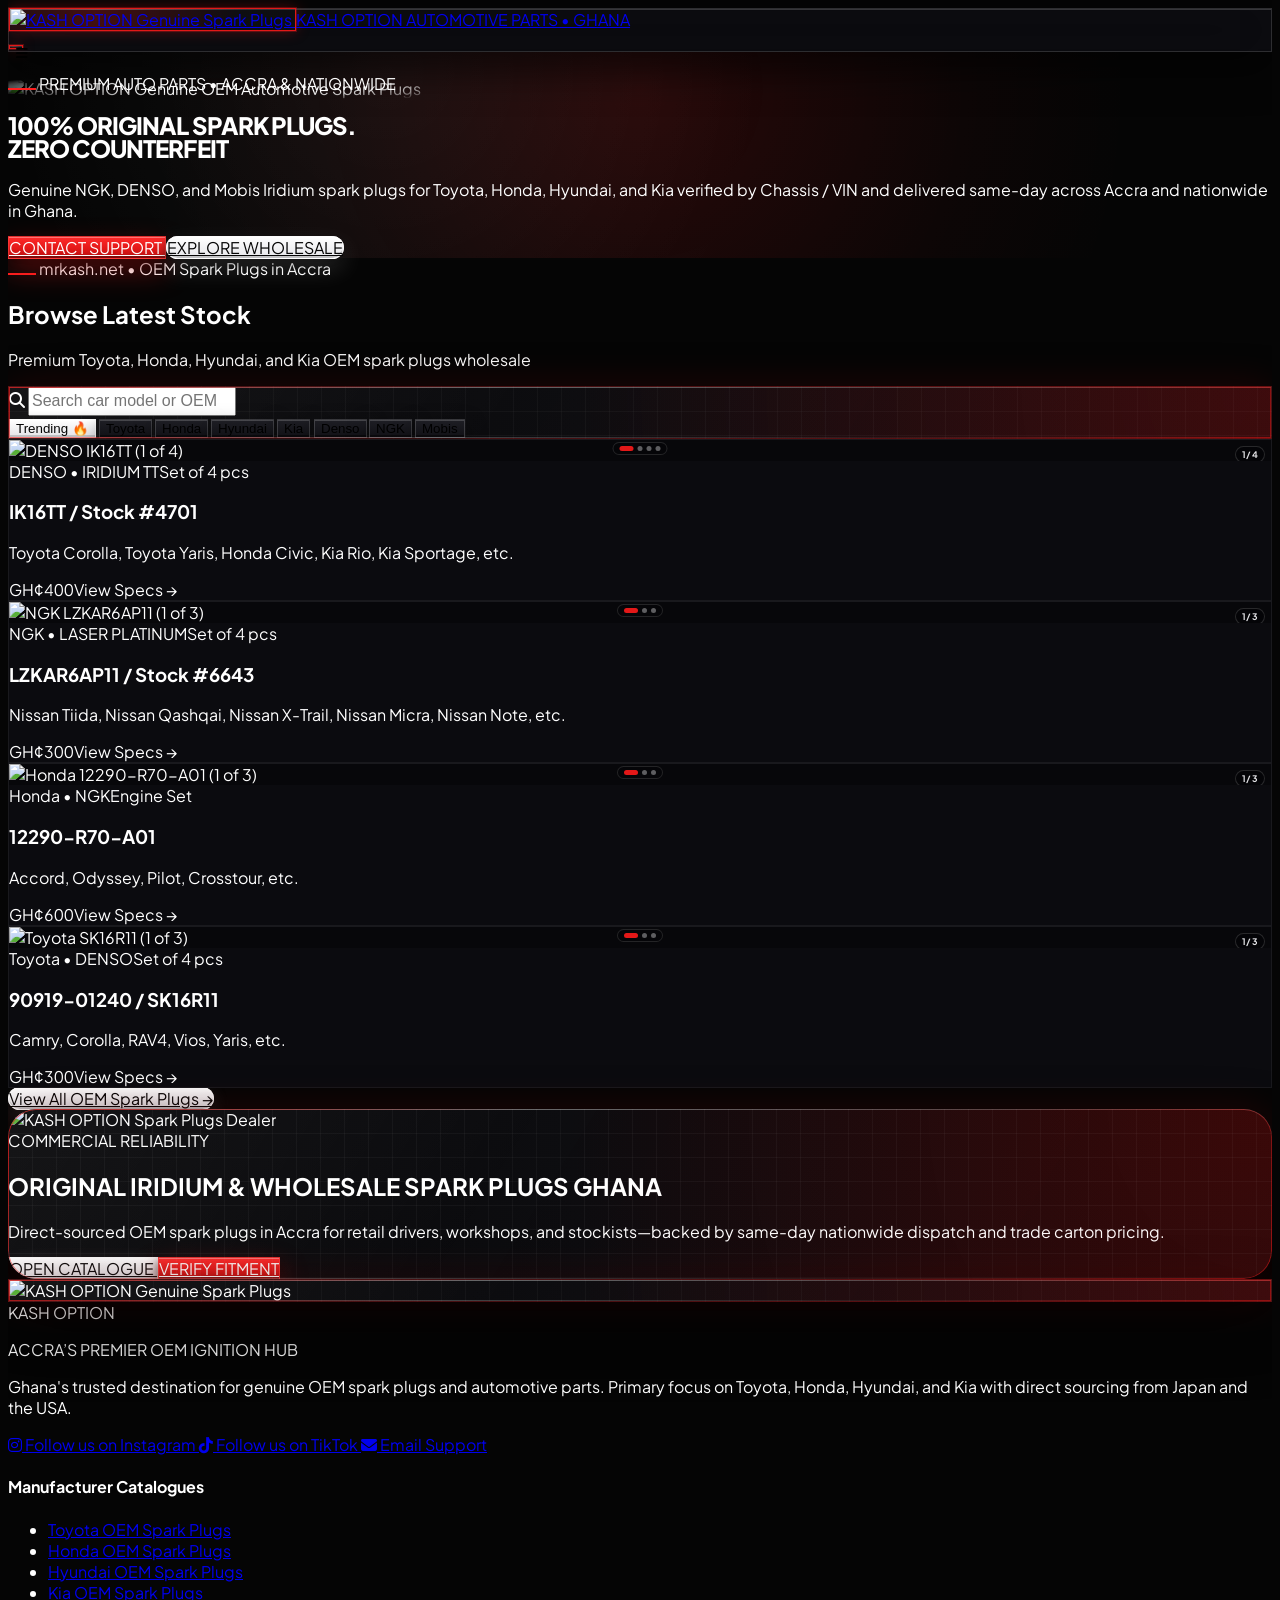
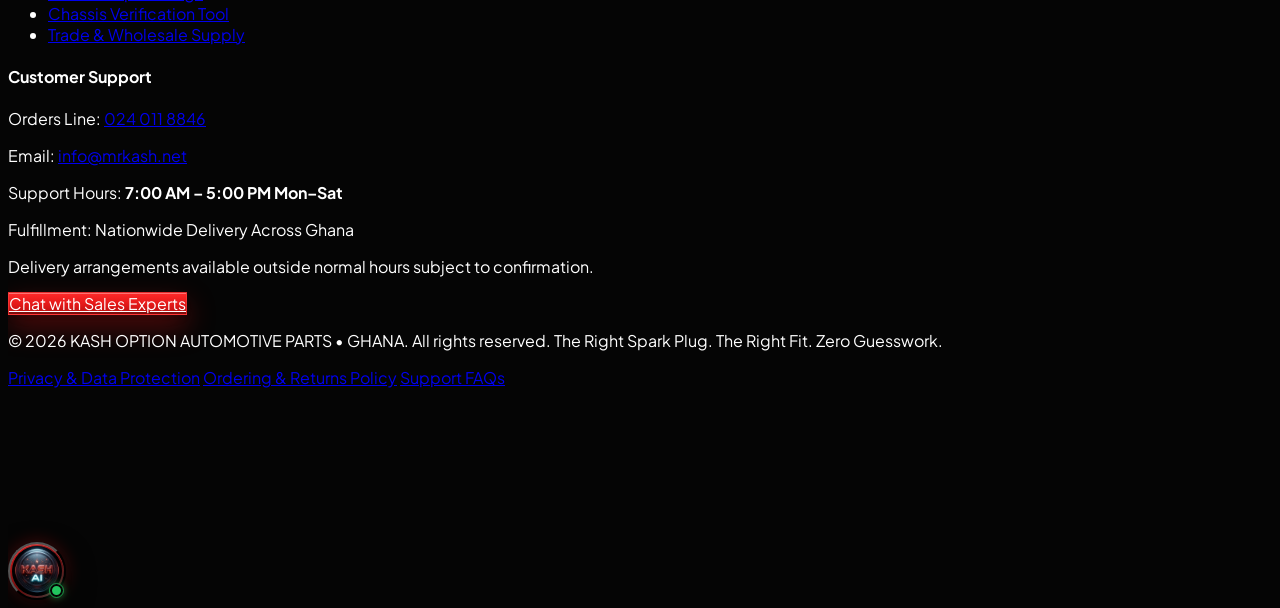
==== commit ba935650: "Update print statement from 'Hello' to 'Goodbye'" ====
--- a/index.html
+++ b/index.html
@@ -1581,19 +1581,16 @@
     }
     /* ================= IN-CHAT INTERACTIVE CHOICE & SCROLLABLE WHEEL PICKER ================= */
     .kash-chat-inline-wrap {
-      margin-top: 10px;
-      padding-top: 10px;
-      border-top: 1px solid rgba(255, 255, 255, 0.10);
-      transition: opacity 220ms ease;
-    }
-    .kash-chat-inline-wrap.kash-chat-inline-done {
-      opacity: 0.48;
-      pointer-events: none;
+      margin-top: 6px;
+      padding-top: 0;
+      width: 100%;
+      max-width: min(92%, 340px);
+      transition: opacity 180ms ease;
     }
     .kash-chat-choices-grid {
       display: grid;
       grid-template-columns: repeat(3, minmax(0, 1fr));
-      gap: 7px;
+      gap: 5px;
     }
     @media (max-width: 380px) {
       .kash-chat-choices-grid {
@@ -1601,22 +1598,22 @@
       }
     }
     .kash-chat-choice-btn {
-      background: linear-gradient(180deg, rgba(255, 255, 255, 0.12) 0%, rgba(28, 28, 34, 0.92) 100%);
-      border: 1px solid rgba(255, 255, 255, 0.16);
-      box-shadow: inset 0 1px 0 rgba(255, 255, 255, 0.18), 0 4px 12px rgba(0, 0, 0, 0.4);
+      background: linear-gradient(180deg, rgba(255, 255, 255, 0.10) 0%, rgba(24, 24, 30, 0.92) 100%);
+      border: 1px solid rgba(255, 255, 255, 0.12);
+      box-shadow: inset 0 1px 0 rgba(255, 255, 255, 0.14), 0 3px 8px rgba(0, 0, 0, 0.35);
       color: #F4F4F5;
-      border-radius: 10px;
-      padding: 8px 10px;
-      font-size: 12px;
+      border-radius: 8px;
+      padding: 6px 8px;
+      font-size: 11px;
       font-weight: 700;
       letter-spacing: 0.02em;
       text-align: center;
       cursor: pointer;
-      transition: transform 160ms ease, border-color 160ms ease, background 160ms ease, color 160ms ease;
+      transition: transform 150ms ease, border-color 150ms ease, background 150ms ease, color 150ms ease;
     }
     .kash-chat-choice-btn:hover {
-      border-color: rgba(227, 24, 24, 0.72);
-      background: linear-gradient(180deg, rgba(227, 24, 24, 0.24) 0%, rgba(24, 24, 30, 0.96) 100%);
+      border-color: rgba(227, 24, 24, 0.68);
+      background: linear-gradient(180deg, rgba(227, 24, 24, 0.22) 0%, rgba(22, 22, 28, 0.96) 100%);
       color: #FFFFFF;
     }
     .kash-chat-choice-btn:active {
@@ -1624,34 +1621,34 @@
     }
     .kash-chat-choice-btn.is-selected {
       background: linear-gradient(135deg, #FF2424 0%, #C81212 100%);
-      border-color: rgba(255, 255, 255, 0.28);
+      border-color: rgba(255, 255, 255, 0.24);
       color: #FFFFFF;
     }
     .kash-wheel-box {
-      border-radius: 12px;
+      border-radius: 10px;
       background: #08080C;
-      border: 1px solid rgba(255, 255, 255, 0.13);
-      box-shadow: inset 0 1px 0 rgba(255, 255, 255, 0.08), 0 10px 24px rgba(0, 0, 0, 0.55);
+      border: 1px solid rgba(255, 255, 255, 0.10);
+      box-shadow: inset 0 1px 0 rgba(255, 255, 255, 0.06), 0 6px 16px rgba(0, 0, 0, 0.42);
       overflow: hidden;
     }
     .kash-wheel-header {
-      padding: 7px 11px;
-      border-bottom: 1px solid rgba(255, 255, 255, 0.09);
-      background: rgba(255, 255, 255, 0.03);
+      padding: 5px 9px;
+      border-bottom: 1px solid rgba(255, 255, 255, 0.08);
+      background: rgba(255, 255, 255, 0.025);
       display: flex;
       align-items: center;
       justify-content: space-between;
-      gap: 8px;
-      font-size: 10px;
+      gap: 6px;
+      font-size: 9px;
       font-weight: 700;
-      letter-spacing: 0.08em;
+      letter-spacing: 0.07em;
       text-transform: uppercase;
       color: #A1A1AA;
     }
     .kash-wheel-stage {
       position: relative;
-      height: 176px;
-      background: radial-gradient(circle at 50% 50%, rgba(227, 24, 24, 0.08), transparent 72%);
+      height: 120px;
+      background: radial-gradient(circle at 50% 50%, rgba(227, 24, 24, 0.07), transparent 72%);
     }
     .kash-wheel-stage::before,
     .kash-wheel-stage::after {
@@ -1659,7 +1656,7 @@
       position: absolute;
       left: 0;
       right: 0;
-      height: 52px;
+      height: 36px;
       pointer-events: none;
       z-index: 3;
     }
@@ -1673,15 +1670,15 @@
     }
     .kash-wheel-indicator {
       position: absolute;
-      left: 8px;
-      right: 8px;
+      left: 6px;
+      right: 6px;
       top: 50%;
-      height: 38px;
+      height: 32px;
       transform: translateY(-50%);
-      border-radius: 9px;
-      border: 1px solid rgba(227, 24, 24, 0.52);
+      border-radius: 7px;
+      border: 1px solid rgba(227, 24, 24, 0.48);
       background: rgba(227, 24, 24, 0.10);
-      box-shadow: 0 0 14px rgba(227, 24, 24, 0.16);
+      box-shadow: 0 0 10px rgba(227, 24, 24, 0.14);
       pointer-events: none;
       z-index: 1;
     }
@@ -1691,7 +1688,7 @@
       height: 100%;
       overflow-y: auto;
       scroll-snap-type: y mandatory;
-      padding: 69px 10px;
+      padding: 44px 8px;
       overscroll-behavior: contain;
       -webkit-overflow-scrolling: touch;
       scrollbar-width: thin;
@@ -1706,15 +1703,15 @@
     }
     .kash-wheel-option {
       width: 100%;
-      min-height: 38px;
-      padding: 6px 12px;
+      min-height: 32px;
+      padding: 4px 10px;
       scroll-snap-align: center;
       display: flex;
       align-items: center;
       justify-content: space-between;
-      gap: 8px;
-      border-radius: 8px;
-      font-size: 12px;
+      gap: 6px;
+      border-radius: 7px;
+      font-size: 11.5px;
       font-weight: 500;
       color: #A1A1AA;
       text-align: left;
@@ -1731,27 +1728,27 @@
       font-weight: 700;
     }
     .kash-wheel-footer {
-      padding: 8px 10px;
-      border-top: 1px solid rgba(255, 255, 255, 0.09);
+      padding: 5px 8px;
+      border-top: 1px solid rgba(255, 255, 255, 0.08);
       background: rgba(14, 14, 18, 0.96);
       display: flex;
       align-items: center;
       justify-content: space-between;
-      gap: 8px;
+      gap: 6px;
     }
     .kash-wheel-confirm-btn {
       width: 100%;
       background: linear-gradient(135deg, #E31818 0%, #B81212 100%);
-      border: 1px solid rgba(255, 255, 255, 0.16);
+      border: 1px solid rgba(255, 255, 255, 0.14);
       color: #FFFFFF;
-      border-radius: 8px;
-      padding: 7px 11px;
-      font-size: 11px;
+      border-radius: 7px;
+      padding: 5px 9px;
+      font-size: 10px;
       font-weight: 800;
       letter-spacing: 0.04em;
       text-transform: uppercase;
       cursor: pointer;
-      transition: filter 160ms ease, transform 160ms ease;
+      transition: filter 150ms ease, transform 150ms ease;
       white-space: nowrap;
       overflow: hidden;
       text-overflow: ellipsis;
@@ -4192,10 +4189,7 @@
       const messagesEl = document.getElementById('salesChatMessages');
       if (!messagesEl) return;
       messagesEl.querySelectorAll('.kash-chat-inline-wrap').forEach(el => {
-        el.classList.add('kash-chat-inline-done');
-        el.querySelectorAll('button').forEach(btn => {
-          btn.disabled = true;
-        });
+        el.remove();
       });
     }
 
@@ -4205,8 +4199,8 @@
       wrap.setAttribute('data-inline-step', 'brand');
 
       const label = document.createElement('div');
-      label.className = 'text-[10px] font-bold uppercase tracking-widest text-zinc-400 mb-2';
-      label.textContent = (inlineConfig && inlineConfig.label) || 'Select Your Brand / Plug Line';
+      label.className = 'text-[9px] font-bold uppercase tracking-widest text-zinc-400 mb-1.5 pl-0.5';
+      label.textContent = (inlineConfig && inlineConfig.label) || 'Select Brand / Plug Line';
       wrap.appendChild(label);
 
       const grid = document.createElement('div');
@@ -4306,11 +4300,11 @@
       });
 
       scroller.addEventListener('scroll', () => {
-        const centerY = scroller.scrollTop + (scroller.clientHeight || 176) * 0.5;
+        const centerY = scroller.scrollTop + (scroller.clientHeight || 120) * 0.5;
         let closestIdx = 0;
         let minDist = Infinity;
         optionBtns.forEach((btn, idx) => {
-          const itemCenter = btn.offsetTop + (btn.offsetHeight || 38) * 0.5;
+          const itemCenter = btn.offsetTop + (btn.offsetHeight || 32) * 0.5;
           const dist = Math.abs(itemCenter - centerY);
           if (dist < minDist) {
             minDist = dist;
@@ -4433,14 +4427,15 @@
         });
         bubble.appendChild(msgPara);
 
-        const hasPartCaution = Boolean(
+        const suppressExtraCaution = Boolean(detailsObj && detailsObj.suppressExtraCaution);
+        const hasPartCaution = !suppressExtraCaution && Boolean(
           (detailsObj && detailsObj.includePartCaution) ||
           mentionsOemPartNumber(text, detailsObj)
         );
 
         if (hasPartCaution) {
           const cautionBox = document.createElement('div');
-          cautionBox.className = 'sales-part-caution mt-2.5 rounded-lg bg-[#E31818]/10 border border-[#E31818]/30 border-l-2 border-l-[#E31818] px-3 py-2 text-[11px] leading-snug text-zinc-200';
+          cautionBox.className = 'sales-part-caution mt-2 rounded-lg bg-[#E31818]/10 border border-[#E31818]/30 border-l-2 border-l-[#E31818] px-2.5 py-1.5 text-[11px] leading-snug text-zinc-200';
           cautionBox.textContent = 'Note: Final OEM part verification is confirmed via your 17-character Chassis / VIN on WhatsApp before dispatch.';
           bubble.appendChild(cautionBox);
         }
@@ -4450,7 +4445,7 @@
 
         if (shouldShowWaCta) {
           const ctaWrap = document.createElement('div');
-          ctaWrap.className = 'mt-2.5 pt-2 border-t border-white/10';
+          ctaWrap.className = 'mt-2 pt-2 border-t border-white/10';
 
           const waPrefill = (detailsObj && detailsObj.whatsappPrefill) || buildVehicleWhatsAppPrefill('order');
           const waHref = `https://wa.me/233240118846?text=${encodeURIComponent(waPrefill)}`;
@@ -4482,15 +4477,16 @@
           bubble.appendChild(ctaWrap);
         }
 
+        contentCol.appendChild(bubble);
+
         if (detailsObj && detailsObj.inlineControl) {
           deactivatePreviousInlinePickers();
           const inlineEl = createInlineActionWrap(detailsObj.inlineControl);
           if (inlineEl) {
-            bubble.appendChild(inlineEl);
+            contentCol.appendChild(inlineEl);
           }
         }
 
-        contentCol.appendChild(bubble);
         row.appendChild(createBotMsgAvatar());
         row.appendChild(contentCol);
       }
@@ -4594,8 +4590,8 @@
       renderSalesChatControls();
 
       const welcomeCopy = opts.openVin
-        ? "Drop your 17-character Chassis / VIN below—or choose your car brand here—to get matched with genuine OEM spark plugs and live Ghana pricing."
-        : "Welcome to Kash Auto Bot! Choose your car brand or plug line below to find the exact genuine spark plug and GH\u00A2 price, or type any KASH OPTION store question.";
+        ? "Pick your car brand below or drop your 17-character Chassis / VIN to confirm fitment."
+        : "Welcome to Kash Auto Bot! Pick your car brand or plug line below to find genuine OEM spark plugs, or ask any store question.";
 
       showSalesTypingIndicator('Kash Auto Bot is typing...');
       salesTypingTimer = window.setTimeout(() => {
@@ -5261,17 +5257,16 @@
 
         const lines = [
           `**${heading}** is **${p.priceLabel}** (${p.packLabel}).`,
-          `Fits: ${modelsPreview}.`,
-          specsList ? `Specs: ${specsList}.` : '',
-          `To order: tap **${cleanPart}** in the catalog on mrkash.net and click **Proceed to Order**, or send your Chassis / VIN via WhatsApp (${contact.phone}) so we confirm exact fitment before dispatch.`
+          `Fits ${modelsPreview}. Tap **${cleanPart}** in the catalog or confirm your VIN on WhatsApp (${contact.phone}).`
         ].filter(Boolean);
 
         return {
-          text: lines.join('\n\n'),
+          text: lines.join('\n'),
           nextStep: 'qa',
           showWhatsAppCta: true,
           isGreenHandoff: true,
-          whatsappLabel: 'Chat with Sales on WhatsApp',
+          suppressExtraCaution: true,
+          whatsappLabel: 'Order on WhatsApp (024 011 8846)',
           whatsappPrefill: buildVehicleWhatsAppPrefill('order', `${p.partCode} (${p.priceLabel})`, q)
         };
       }
@@ -5284,11 +5279,9 @@
         if (!seenKeys.has(key)) {
           seenKeys.add(key);
           const displayLabel = item.oemNumber && (item.oemNumber.includes('Stock #') || item.oemNumber.toLowerCase().includes(cleanCode.toLowerCase()))
-            ? `${item.brand} ${item.oemNumber}`
-            : (item.oemNumber && item.oemNumber.toLowerCase() !== cleanCode.toLowerCase()
-              ? `${item.brand} ${cleanCode} (${item.oemNumber})`
-              : `${item.brand} ${cleanCode}`);
-          uniqueCards.push(`\u2022 **${displayLabel}** \u2014 **${item.priceLabel}** (${item.packLabel})`);
+            ? `${item.brand} ${cleanCode}`
+            : `${item.brand} ${cleanCode}`;
+          uniqueCards.push(`${displayLabel} (**${item.priceLabel}**)`);
         }
       });
 
@@ -5297,23 +5290,15 @@
         || getRememberedVehicleLabel()
         || (detectCatalogVehicleMake(ql)?.label || 'your vehicle');
       const fullVehicleDesc = modelTrimNote ? `${carContext} (${modelTrimNote})` : carContext;
-      const trimCaution = (yearMatch || engineMatch || uniqueCards.length > 1)
-        ? `Because ${fullVehicleDesc} trims/engines (such as turbo vs. naturally aspirated or older generations) can take different plug reach and heat range specs, share your **17-character Chassis / VIN** so we lock the exact match.`
-        : `Share your **17-character Chassis / VIN** so we double-check engine fitment before dispatch.`;
-
-      const textLines = [
-        `Genuine in-stock OEM options matching **${fullVehicleDesc}**:`,
-        uniqueCards.slice(0, 4).join('\n'),
-        trimCaution,
-        `To order on mrkash.net, open any matching card above and tap **Proceed to Order**, or tap below to verify & order on WhatsApp (${contact.phone}).`
-      ];
+      const topMatchesText = uniqueCards.slice(0, 3).join(', ');
 
       return {
-        text: textLines.join('\n\n'),
+        text: `Matching options for **${fullVehicleDesc}**: ${topMatchesText}. Confirm exact trim fitment via Chassis / VIN on WhatsApp (${contact.phone}).`,
         nextStep: 'qa',
         showWhatsAppCta: true,
         isGreenHandoff: true,
-        whatsappLabel: 'Chat with Sales on WhatsApp',
+        suppressExtraCaution: true,
+        whatsappLabel: 'Confirm Fitment on WhatsApp',
         whatsappPrefill: `Hello Kash Option, I need genuine OEM spark plugs for ${q}. Please verify Chassis / VIN fitment and arrange delivery.`
       };
     }
@@ -5438,13 +5423,16 @@
       const engine = salesChatState.engineCapacity;
 
       if (stage === 'model' && brand) {
+        const isPlugLine = brand === 'NGK' || brand === 'Denso';
         return {
-          text: `Let's continue where you stopped—selecting your **${brand}** model. Scroll or tap your ${brand} model below (or type it in):`,
+          text: isPlugLine
+            ? `Pick your **${brand}** part number below:`
+            : `Continue choosing your **${brand}** model below:`,
           inlineControl: {
             type: 'wheel',
             stepType: 'model',
-            title: `Step 2 of 4 \u2022 Select ${brand} Model`,
-            confirmPrefix: 'Select Model',
+            title: isPlugLine ? `Step 2 of 4 \u2022 ${brand} Plugs` : `Step 2 of 4 \u2022 ${brand} Models`,
+            confirmPrefix: 'Confirm',
             options: getDynamicModelsForFlowBrand(brand),
             onSelect: handleFlowModelSelect
           }
@@ -5452,12 +5440,12 @@
       }
       if (stage === 'year' && brand && model) {
         return {
-          text: `Let's continue where you stopped—selecting the model year for your **${brand} ${model}**. Choose your year below (or type it in):`,
+          text: `Choose the model year for your **${brand} ${model}** below:`,
           inlineControl: {
             type: 'wheel',
             stepType: 'year',
             title: `Step 3 of 4 \u2022 ${brand} ${model} Year`,
-            confirmPrefix: 'Select Year',
+            confirmPrefix: 'Confirm',
             options: getFlowYearOptions(),
             onSelect: handleFlowYearSelect
           }
@@ -5465,12 +5453,12 @@
       }
       if (stage === 'engine' && brand && model) {
         return {
-          text: `Let's continue where you stopped—selecting the engine capacity for your **${year ? `${year} ` : ''}${brand} ${model}**. Choose your engine capacity below:`,
+          text: `Choose engine capacity for your **${year ? `${year} ` : ''}${brand} ${model}** below:`,
           inlineControl: {
             type: 'wheel',
             stepType: 'engine',
-            title: `Step 4 of 4 \u2022 Engine Capacity`,
-            confirmPrefix: 'Select Engine',
+            title: 'Step 4 of 4 \u2022 Engine Capacity',
+            confirmPrefix: 'Confirm',
             options: getFlowEngineOptions(),
             onSelect: handleFlowEngineSelect
           }
@@ -5479,16 +5467,17 @@
       if (stage === 'complete' && brand && model) {
         const rangeInfo = findMatchingPlugsForFlowSelection(brand, model, year, engine);
         return {
-          text: `Your **${[year, brand, model, engine].filter(Boolean).join(' ')}** fitment & estimate (**${rangeInfo.priceRangeText}**) is ready. Tap WhatsApp below to complete your order or check another car.`,
+          text: `Your **${[year, brand, model, engine].filter(Boolean).join(' ')}** quote (**${rangeInfo.priceRangeText}**) is ready on WhatsApp below.`,
           showWhatsAppCta: true,
           isGreenHandoff: true,
+          suppressExtraCaution: true,
           whatsappLabel: 'Complete Order on WhatsApp (024 011 8846)',
           whatsappPrefill: buildCompleteOrderWhatsAppText(rangeInfo),
           inlineControl: { type: 'reset-car', label: 'Check Another Car' }
         };
       }
       return {
-        text: `Let's continue from Step 1—choose your car brand or plug line below (Toyota, Honda, Hyundai, Kia, NGK, or Denso):`,
+        text: 'Pick your brand or plug line below to continue:',
         inlineControl: {
           type: 'brand-grid',
           label: 'Step 1 of 4 \u2022 Choose Brand / Plug Line',
@@ -5520,7 +5509,7 @@
       const withResumeReminder = (replyObj) => {
         const out = Object.assign({}, replyObj);
         if (salesChatState.flowStage && salesChatState.flowStage !== 'complete' && resumeDetails.inlineControl && !out.inlineControl) {
-          out.text = `${out.text}\n\n${resumeDetails.text}`;
+          out.text = `${out.text}\n${resumeDetails.text}`;
           out.inlineControl = resumeDetails.inlineControl;
         }
         return out;
@@ -5531,7 +5520,7 @@
         const remembered = getRememberedVehicleLabel();
         const handoffText = handoffTurn === 1
           ? `Connecting you to our Accra sales desk on WhatsApp (${contact.phone}). Tap below and share your Car Model or 17-character Chassis / VIN.`
-          : `Our Community 18 specialist desk is active on WhatsApp (${contact.phone}) Mon\u2013Sat ${contact.hours}. Tap below${remembered ? ` with your ${remembered}` : ' to speak directly with sales'}.`;
+          : `Our Community 18 desk is active Mon\u2013Sat (${contact.hours}) on ${contact.phone}. Tap below${remembered ? ` with your ${remembered}` : ' to chat directly with sales'}.`;
         return {
           text: handoffText,
           nextStep: 'qa',
@@ -5543,11 +5532,8 @@
       }
 
       if (intent.isIdentity) {
-        const idTurn = bumpTopicCount('identity');
         return withResumeReminder({
-          text: idTurn === 1
-            ? `I'm Kash Auto Bot for KASH OPTION (mrkash.net). I match genuine DENSO Japan, NGK Japan, and Mobis Korea spark plugs from our live ${liveCount}-product catalog (${liveCatalogRange.label}) and answer KASH OPTION store questions.`
-            : `I'm Kash Auto Bot at KASH OPTION Accra (mrkash.net). Share any OEM part number, vehicle details, or store question and I'll assist.`,
+          text: `I'm Kash Auto Bot for KASH OPTION (mrkash.net). I match genuine DENSO, NGK, and Mobis spark plugs (${liveCatalogRange.label}) and answer KASH OPTION store questions.`,
           nextStep: 'qa',
           showWhatsAppCta: false
         });
@@ -5555,7 +5541,7 @@
 
       if (intent.isHowToOrder) {
         return withResumeReminder({
-          text: `Ordering on **mrkash.net** takes under 60 seconds:\n\n\u2022 **In This Chat:** Pick your Car Brand \u2192 Model \u2192 Year \u2192 Engine Capacity to get live GH\u00A2 pricing and tap **Complete Order on WhatsApp (${contact.phone})**.\n\u2022 **Website Checkout:** Open any spark plug card \u2192 tap **Proceed to Order** \u2192 enter your vehicle & delivery landmark \u2192 send directly to WhatsApp (**${contact.phone}**). We accept MTN/Telecel MoMo, Bank Transfer, and Cash on Delivery.`,
+          text: `Pick your car details right here in chat or open any plug card and tap **Proceed to Order**. Both send your verified order directly to WhatsApp (**${contact.phone}**) with MoMo, Bank Transfer, or Cash on Delivery.`,
           nextStep: 'qa',
           showWhatsAppCta: false
         });
@@ -5565,30 +5551,26 @@
         const guideEntries = index.entries.filter(e => e.category === 'guide');
         const bestGuide = scoreDomEntries(q, { entries: guideEntries })[0];
         const guideText = bestGuide
-          ? `**${bestGuide.entry.title}:** ${bestGuide.entry.body}`
-          : `Our **Technical Knowledge Centre** covers 4 practical engineering guides: (1) How to Spot Counterfeit Spark Plugs in Ghana, (2) Iridium vs Standard Copper Spark Plugs, (3) Why Incorrect Heat Ranges Destroy Coils, and (4) The Chassis Number (VIN) Matching Protocol. Share your vehicle or plug code if you'd like specific advice.`;
+          ? `**${bestGuide.entry.title}:** ${bestGuide.entry.body.split(/(?<=[.!?])\s+/).slice(0, 2).join(' ')}`
+          : `Our Technical Knowledge Centre covers spotting counterfeit plugs, Iridium vs Copper durability, heat ranges, and VIN matching. Share your vehicle or plug question anytime.`;
         return withResumeReminder({
           text: guideText,
           nextStep: 'qa',
-          showWhatsAppCta: true,
-          isGreenHandoff: true,
-          whatsappLabel: 'Ask Technical Desk on WhatsApp',
-          whatsappPrefill: buildVehicleWhatsAppPrefill('order', '', q)
+          showWhatsAppCta: false
         });
       }
 
       if (intent.isWhyKash) {
         return withResumeReminder({
-          text: `Drivers, mechanics, and fleets across Ghana choose **KASH OPTION** for 5 pillars: 100% Genuine factory-sealed OEM sourcing (Denso, NGK, Mobis directly from Japan, Korea & USA), Chassis/VIN fitment verification, competitive transparent GH\u00A2 pricing, anti-counterfeit 0.7mm/0.4mm laser-iridium & 5.0 k\u03A9 resistor quality, and same-day delivery across Accra & all 16 regions.`,
+          text: `Drivers and workshops trust **KASH OPTION** for 100% factory-sealed OEM plugs (DENSO, NGK, Mobis), VIN fitment verification, transparent GH\u00A2 pricing, and same-day dispatch across Ghana.`,
           nextStep: 'qa',
           showWhatsAppCta: false
         });
       }
 
       if (intent.isDelivery) {
-        const ctxNote = getRememberedVehicleLabel() ? ` for ${getRememberedVehicleLabel()}` : '';
         return withResumeReminder({
-          text: `**Delivery Across Ghana:**\n\u2022 **Accra & Tema:** Express rider dispatch within **30\u201345 minutes** after order confirmation${ctxNote}.\n\u2022 **Nationwide (All 16 Regions):** Same-day dispatch via trusted **VIP / STC** parcel services to Kumasi, Takoradi, Tamale, Sunyani, Cape Coast, Ho & beyond for next-morning pickup or doorstep delivery.`,
+          text: `Accra & Tema orders dispatch by rider in **30\u201345 minutes**. Regional orders across all 16 regions ship same-day via **VIP / STC** parcel services.`,
           nextStep: 'qa',
           showWhatsAppCta: true,
           isGreenHandoff: true,
@@ -5599,7 +5581,7 @@
 
       if (intent.isLocation) {
         return withResumeReminder({
-          text: `Our parts hub serves the **Community 18 (Tema/Spintex corridor, Greater Accra)**, open **Mon\u2013Sat, ${contact.hours}**. We dispatch riders across Accra & Tema in 30\u201345 minutes or nationwide via VIP/STC. Message or call **${contact.phone}**.`,
+          text: `We are based at **Community 18 (Tema/Spintex corridor, Greater Accra)**, open Mon\u2013Sat **${contact.hours}**. Call or message **${contact.phone}** for fast rider dispatch.`,
           nextStep: 'qa',
           showWhatsAppCta: true,
           isGreenHandoff: true,
@@ -5610,7 +5592,7 @@
 
       if (intent.isHoursContact) {
         return withResumeReminder({
-          text: `**KASH OPTION Contact & Hours:**\n\u2022 **Hours:** Mon\u2013Sat, ${contact.hours}\n\u2022 **Call / WhatsApp:** ${contact.phone}\n\u2022 **Email:** ${contact.email}\n\u2022 **Instagram / TikTok:** @kashoption_`,
+          text: `Open **Mon\u2013Sat, ${contact.hours}**. Call/WhatsApp **${contact.phone}**, email **${contact.email}**, or follow **@kashoption_**.`,
           nextStep: 'qa',
           showWhatsAppCta: true,
           isGreenHandoff: true,
@@ -5621,18 +5603,18 @@
 
       if (intent.isDefectReturn) {
         return withResumeReminder({
-          text: `**Authenticity & Return Policy:** Every DENSO, NGK, and Mobis spark plug we sell is 100% factory genuine and inspected before dispatch, backed by a **20,000 KM OEM manufacturing defect warranty** (under proper torque, fuel & ignition coil health). Uninstalled defects reported within **48 hours** of delivery qualify for immediate replacement or store credit via WhatsApp (**${contact.phone}**).`,
+          text: `Every DENSO, NGK, and Mobis plug is 100% genuine factory stock and checked before dispatch. Uninstalled manufacturing defects reported within **48 hours** of delivery qualify for immediate exchange or store credit on WhatsApp (**${contact.phone}**).`,
           nextStep: 'qa',
           showWhatsAppCta: true,
           isGreenHandoff: true,
           whatsappLabel: 'Contact Support on WhatsApp',
-          whatsappPrefill: `Hello Kash Option, I need support with returns or warranty (${q}).`
+          whatsappPrefill: `Hello Kash Option, I need help with an exchange or return (${q}).`
         });
       }
 
       if (intent.isPrivacy) {
         return withResumeReminder({
-          text: `**Privacy & Data Protection:** Your phone number, delivery landmark, and vehicle details (Make, Model, Year, Chassis / VIN) are used strictly to verify exact OEM spark plug fitment and complete your order. We never sell, rent, or share customer data with third parties, and zero payment credentials are collected on the site.`,
+          text: `Your contact info, delivery landmark, and vehicle details are used strictly to verify spark plug fitment and complete delivery. We never sell or share customer data, and no card PINs are collected on the site.`,
           nextStep: 'qa',
           showWhatsAppCta: false
         });
@@ -5640,7 +5622,7 @@
 
       if (intent.isPayment) {
         return withResumeReminder({
-          text: `We accept **MTN Mobile Money, Telecel Cash, Bank Transfer, and Cash on Delivery** (Accra & Tema). Regional VIP/STC parcel orders pay via MoMo or Bank Transfer prior to waybill dispatch.`,
+          text: `We accept **MTN Mobile Money, Telecel Cash, Bank Transfer, and Cash on Delivery** (Accra & Tema). Regional VIP/STC orders pay via MoMo or Bank Transfer prior to waybill dispatch.`,
           nextStep: 'qa',
           showWhatsAppCta: false
         });
@@ -5648,12 +5630,12 @@
 
       if (intent.isWholesale) {
         return withResumeReminder({
-          text: `**Wholesale & Trade Supply:** We supply **Engine Packs (1 set)**, **Workshop Cartons of 40 plugs (10 sets)**, and **Distributor Master Cases of 200 plugs (50 sets)** with VAT invoices for garages and parts dealers across Ghana. Message WhatsApp (**${contact.phone}**) for today's wholesale rate sheet.`,
+          text: `We supply single **Engine Packs**, **Workshop Cartons (40 plugs)**, and **Master Cases (200 plugs)** with VAT invoices. Tap below to request today's wholesale rate on WhatsApp (**${contact.phone}**).`,
           nextStep: 'qa',
           showWhatsAppCta: true,
           isGreenHandoff: true,
           whatsappLabel: 'Request Wholesale Rates on WhatsApp',
-          whatsappPrefill: `Hello Kash Option, I need wholesale carton availability and pricing (${q}).`
+          whatsappPrefill: `Hello Kash Option, I need wholesale carton pricing (${q}).`
         });
       }
 
@@ -5663,10 +5645,11 @@
 
       if (intent.isUnrealisticJoke || intent.isOffTopic) {
         return Object.assign({
-          text: `Sorry, we don't support "${q}". I can only help with genuine OEM spark plugs, vehicle fitment, ordering, and KASH OPTION store details.\n\n${resumeDetails.text}`,
+          text: `Sorry, we don't support "${q}". I only assist with genuine OEM spark plugs, vehicle fitment, and KASH OPTION orders.\n${resumeDetails.text}`,
           nextStep: 'qa',
           showWhatsAppCta: Boolean(resumeDetails.showWhatsAppCta),
           isGreenHandoff: Boolean(resumeDetails.isGreenHandoff),
+          suppressExtraCaution: Boolean(resumeDetails.suppressExtraCaution),
           whatsappLabel: resumeDetails.whatsappLabel,
           whatsappPrefill: resumeDetails.whatsappPrefill
         }, resumeDetails.inlineControl ? { inlineControl: resumeDetails.inlineControl } : {});
@@ -5674,7 +5657,7 @@
 
       if (explicitNonCatalogBrand && matchedProducts.length === 0) {
         return withResumeReminder({
-          text: `${intent.unsupportedBrand} isn't listed directly inside our live ${liveCount}-product catalog on mrkash.net, though our Community 18 warehouse desk can check OEM cross-references via your 17-character Chassis / VIN on WhatsApp (${contact.phone}).`,
+          text: `${intent.unsupportedBrand} isn't listed directly in our online catalog yet. Share your 17-character Chassis / VIN on WhatsApp (**${contact.phone}**) so our desk checks OEM cross-references.`,
           nextStep: 'qa',
           showWhatsAppCta: true,
           isGreenHandoff: true,
@@ -5685,12 +5668,13 @@
 
       if (extracted.vin) {
         syncVehicleContextState({ chassis: extracted.vin });
-        const previewSummary = matchedProducts.length > 0 ? summarizeMatchedProductsForChat(matchedProducts.slice(0, 3)) : '';
+        const previewSummary = matchedProducts.length > 0 ? summarizeMatchedProductsForChat(matchedProducts.slice(0, 2)) : '';
         return withResumeReminder({
-          text: `Chassis / VIN **${extracted.vin}** noted${getRememberedVehicleLabel() ? ` for your ${getRememberedVehicleLabel()}` : ''}.${previewSummary ? ` Matching catalog options: ${previewSummary}.` : ''} Tap WhatsApp below (**${contact.phone}**) so our specialist locks the exact factory part number.`,
+          text: `Chassis / VIN **${extracted.vin}** noted.${previewSummary ? ` Closest stock: ${previewSummary}.` : ''} Tap WhatsApp (**${contact.phone}**) so we confirm exact factory fitment.`,
           nextStep: 'qa',
           showWhatsAppCta: true,
           isGreenHandoff: true,
+          suppressExtraCaution: true,
           whatsappLabel: 'Verify Fitment on WhatsApp',
           whatsappPrefill: buildVehicleWhatsAppPrefill('order', previewSummary, q)
         });
@@ -5702,14 +5686,14 @@
         const prodReply = formatCatalogueProductReply(matchedProducts, q);
         if (salesChatState.flowStage && salesChatState.flowStage !== 'complete' && resumeDetails.inlineControl) {
           prodReply.inlineControl = resumeDetails.inlineControl;
-          prodReply.text = `${prodReply.text}\n\n${resumeDetails.text}`;
+          prodReply.text = `${prodReply.text}\n${resumeDetails.text}`;
         }
         return prodReply;
       }
 
       if (intent.isAuthFake) {
         return withResumeReminder({
-          text: "Every spark plug at KASH OPTION is 100% authentic factory-sealed DENSO (Japan), NGK (Japan), and Hyundai/Kia Mobis OEM\u2014zero counterfeits or open-market imitations.",
+          text: "Every spark plug we sell is 100% authentic factory-sealed DENSO, NGK, or Mobis OEM\u2014zero counterfeits or open-market imitations.",
           nextStep: 'qa',
           showWhatsAppCta: false
         });
@@ -5717,7 +5701,7 @@
 
       if (intent.isSymptomTech) {
         return withResumeReminder({
-          text: "Misfires, rough idling, hard starts, engine jerking, and heavy fuel burn are classic signs of worn or counterfeit plugs stressing ignition coils. Genuine laser-iridium plugs restore clean combustion fast.",
+          text: "Misfires, rough idle, hard starts, jerking, and high fuel consumption are common signs of worn or fake plugs stressing ignition coils. Genuine laser-iridium plugs restore clean combustion fast.",
           nextStep: 'qa',
           showWhatsAppCta: false
         });
@@ -5725,7 +5709,7 @@
 
       if (intent.isVin) {
         return withResumeReminder({
-          text: "Vehicles sharing the same model name (such as turbo vs. non-turbo trims) can use different plug reach or heat range. Drop your **17-character Chassis / VIN** here or tap WhatsApp (024 011 8846) and we'll verify exact factory fitment.",
+          text: "Same-name trims (like turbo vs. standard engines) can require different reach or heat ranges. Share your **17-character Chassis / VIN** on WhatsApp (**024 011 8846**) for exact matching.",
           nextStep: 'qa',
           showWhatsAppCta: true,
           isGreenHandoff: true,
@@ -5735,18 +5719,8 @@
       }
 
       if (intent.isPricing) {
-        const brandCounts = new Map();
-        index.products.forEach(p => {
-          const b = p.brand || 'OEM';
-          if (!brandCounts.has(b)) brandCounts.set(b, []);
-          brandCounts.get(b).push(p);
-        });
-        const summaryBullets = Array.from(brandCounts.entries()).map(([b, list]) => {
-          const rng = getCatalogPriceRangeSummary(list);
-          return `\u2022 **${b}:** ${rng.label} (${list.length} OEM sets)`;
-        }).join('\n');
         return withResumeReminder({
-          text: `Live Ghana pricing across our **${liveCount} factory-genuine sets** ranges from **${liveCatalogRange.label}**:\n\n${summaryBullets}`,
+          text: `Live Ghana pricing across our **${liveCount} genuine OEM sets** ranges from **${liveCatalogRange.label}**. Pick your brand below to narrow down the exact set for your car.`,
           nextStep: 'qa',
           showWhatsAppCta: false
         });
@@ -5766,13 +5740,13 @@
       if (intent.isCasualChat) {
         if (/^(?:thanks|thank you|thank u|ty)/i.test(ql)) {
           return withResumeReminder({
-            text: `You're welcome!`,
+            text: "You're welcome!",
             nextStep: 'qa',
             showWhatsAppCta: false
           });
         }
         return withResumeReminder({
-          text: `Hello! Ready to help you match genuine OEM spark plugs or answer any KASH OPTION store question.`,
+          text: "Hello! Ready to help match genuine OEM spark plugs or answer any KASH OPTION store question.",
           nextStep: 'qa',
           showWhatsAppCta: false
         });
@@ -5780,21 +5754,22 @@
 
       if (intent.isPlugOrFitmentPrompt || intent.isPickupUrgency) {
         return Object.assign({
-          text: `Ready to match your vehicle across our **${liveCount} genuine DENSO, NGK & Mobis sets (${liveCatalogRange.label})**.\n\n${resumeDetails.text}`,
+          text: `Ready to match genuine OEM plugs (${liveCatalogRange.label}).\n${resumeDetails.text}`,
           nextStep: 'qa',
           showWhatsAppCta: Boolean(resumeDetails.showWhatsAppCta),
           isGreenHandoff: Boolean(resumeDetails.isGreenHandoff),
+          suppressExtraCaution: Boolean(resumeDetails.suppressExtraCaution),
           whatsappLabel: resumeDetails.whatsappLabel,
           whatsappPrefill: resumeDetails.whatsappPrefill
         }, resumeDetails.inlineControl ? { inlineControl: resumeDetails.inlineControl } : {});
       }
 
-      // Strict off-topic guardrail for any unrecognized non-automotive question
       return Object.assign({
-        text: `Sorry, we don't support "${q}". I can only help with genuine OEM spark plugs, vehicle fitment, ordering, and KASH OPTION store details.\n\n${resumeDetails.text}`,
+        text: `Sorry, we don't support "${q}". I only assist with genuine OEM spark plugs, vehicle fitment, and KASH OPTION orders.\n${resumeDetails.text}`,
         nextStep: 'qa',
         showWhatsAppCta: Boolean(resumeDetails.showWhatsAppCta),
         isGreenHandoff: Boolean(resumeDetails.isGreenHandoff),
+        suppressExtraCaution: Boolean(resumeDetails.suppressExtraCaution),
         whatsappLabel: resumeDetails.whatsappLabel,
         whatsappPrefill: resumeDetails.whatsappPrefill
       }, resumeDetails.inlineControl ? { inlineControl: resumeDetails.inlineControl } : {});
@@ -6001,7 +5976,10 @@
 
     const salesBrandModelCatalog = {
       Toyota: {
+        '4Runner': true,
+        'Auris': true,
         'Avalon': true,
+        'Avensis': true,
         'Aygo / Aygo X': true,
         'Belta': true,
         'C-HR': true,
@@ -6039,6 +6017,9 @@
         'Tundra': true,
         'Urban Cruiser': true,
         'Venza': true,
+        'Verso': true,
+        'Verso-S': true,
+        'Vios': true,
         'Vitz / Yaris / Yaris Cross': true,
         'Voxy / Noah': true,
         'Wish': true
@@ -6047,6 +6028,7 @@
         'Accord / Accord Hybrid': true,
         'Amaze': true,
         'BR-V': true,
+        'Breeze': true,
         'Brio': true,
         'City': true,
         'Civic / Civic Si / Civic Type R / Civic Hybrid': true,
@@ -6308,42 +6290,63 @@
     }
 
     function getDynamicModelsForFlowBrand(brand) {
+      const bLower = String(brand || '').trim().toLowerCase();
+
+      // When user selects NGK or Denso, show ONLY matching NGK or Denso spark plug part numbers/models from live catalog
+      if (bLower === 'ngk' || bLower === 'denso') {
+        const plugOptions = [];
+        const seenCodes = new Set();
+        if (typeof plugDetailCatalog !== 'undefined' && Array.isArray(plugDetailCatalog)) {
+          plugDetailCatalog.forEach(item => {
+            if (!item) return;
+            const makerMatch =
+              String(item.makerTag || '').toLowerCase() === bLower ||
+              String(item.brand || '').toLowerCase() === bLower;
+            if (!makerMatch) return;
+            const cleanCode = String(item.partCode || item.oemNumber || '').replace(/\s*\(B\)$/i, '').trim();
+            if (!cleanCode) return;
+            const dedupeKey = `${cleanCode.toLowerCase()}|${item.brand.toLowerCase()}`;
+            if (seenCodes.has(dedupeKey)) return;
+            seenCodes.add(dedupeKey);
+
+            const lineTag = (item.brand === 'NGK' || item.brand === 'DENSO')
+              ? (item.seriesLabel || bLower.toUpperCase())
+              : `${item.brand} OEM`;
+            plugOptions.push(`${cleanCode} (${lineTag} \u2022 ${item.priceLabel})`);
+          });
+        }
+        plugOptions.push('Match by Car Brand Instead');
+        return plugOptions;
+      }
+
+      // Strict brand-to-model isolation: ONLY models belonging exclusively to this car manufacturer
       const modelsSet = new Set();
-      const bLower = String(brand || '').trim().toLowerCase();
-
       if (salesBrandModelCatalog[brand]) {
         Object.keys(salesBrandModelCatalog[brand]).forEach(m => modelsSet.add(m));
       }
+
+      const foreignMakesRe = /\b(toyota|honda|hyundai|kia|nissan|renault|mazda|lexus|infiniti|bmw|mercedes(?:\s*-?\s*benz)?|benz|audi|chevrolet|suzuki|volkswagen|vw|mitsubishi|subaru|peugeot|citro[eë]n|fiat|volvo|opel|daihatsu|ford|land\s*rover|smart|dodge|dacia|jaguar|acura|gmc|jeep|porsche|isuzu|tesla|lotus|aston\s*martin)\b/i;
 
       if (typeof plugDetailCatalog !== 'undefined' && Array.isArray(plugDetailCatalog)) {
         plugDetailCatalog.forEach(item => {
           if (!item) return;
-          const tags = typeof getPlugFilterTags === 'function' ? getPlugFilterTags(item) : [];
-          const isMakerMatch =
-            String(item.brand || '').toLowerCase() === bLower ||
-            String(item.makerTag || '').toLowerCase() === bLower ||
-            tags.includes(bLower);
-          if (!isMakerMatch) return;
-
+          // Only read models from plugs directly branded to this exact car manufacturer
+          if (String(item.brand || '').trim().toLowerCase() !== bLower) return;
           const itemModels = Array.isArray(item.models) ? item.models : [];
           itemModels.forEach(entryModel => {
-            const em = normalizeDomText(entryModel);
+            const em = normalizeDomText(entryModel).replace(/\([^)]*\)/g, '').trim();
             if (!em) return;
-            if (bLower === 'ngk' || bLower === 'denso') {
-              const label = (item.brand && item.brand !== 'NGK' && item.brand !== 'DENSO' && !em.toLowerCase().includes(item.brand.toLowerCase()))
-                ? `${item.brand} ${em}`
-                : em;
-              modelsSet.add(label);
-            } else {
-              const matchedCanonical = findValidModelForBrand(brand, em);
-              modelsSet.add(matchedCanonical || em);
+            const matchedCanonical = findValidModelForBrand(brand, em);
+            if (matchedCanonical) {
+              modelsSet.add(matchedCanonical);
+              return;
             }
+            if (foreignMakesRe.test(em)) return;
+            const crossHit = findModelAcrossAllBrands(em);
+            if (crossHit && crossHit.brand !== brand) return;
+            modelsSet.add(em);
           });
         });
-      }
-
-      if (bLower === 'ngk' || bLower === 'denso') {
-        modelsSet.add('Other Compatible Vehicle');
       }
 
       return Array.from(modelsSet);
@@ -6393,7 +6396,7 @@
       const hit = options.find(opt => {
         const ol = opt.toLowerCase();
         const stripped = ol.replace(/\s*\([^)]*\)/g, '').trim();
-        return ol === ql || stripped === ql || ol.split('/').some(p => p.trim() === ql) || (ql.length >= 3 && ol.includes(ql));
+        return ol === ql || stripped === ql || ol.split('/').some(p => p.trim() === ql) || (ql.length >= 3 && stripped.includes(ql));
       });
       return hit || '';
     }
@@ -6419,14 +6422,89 @@
       return '';
     }
 
+    function parseDirectVehicleInput(rawVal) {
+      const clean = normalizeDomText(rawVal);
+      const out = { brand: '', model: '', year: '', engine: '' };
+      if (!clean) return out;
+
+      const yearMatch = clean.match(/\b(199\d|20[0-2]\d)\b/);
+      if (yearMatch) out.year = yearMatch[1];
+
+      const engMatch = clean.match(/\b(\d(?:\.\d)?\s*(?:turbo|l|liter|litre)|\d\.\d(?:\s*t)?)\b/i);
+      if (engMatch) {
+        const parsedEng = parseEngineSelection(engMatch[1]);
+        if (parsedEng) out.engine = parsedEng;
+      }
+
+      const cleanedForModel = normalizeDomText(
+        clean
+          .replace(/\b(199\d|20[0-2]\d)\b/g, ' ')
+          .replace(/\b(\d(?:\.\d)?\s*(?:turbo|l|liter|litre)|\d\.\d(?:\s*t)?)\b/gi, ' ')
+          .replace(/\b(?:i\s+need|looking\s+for|want|for|my|a|an|spark\s*plugs?|plugs?)\b/gi, ' ')
+      );
+
+      if (!cleanedForModel) return out;
+
+      const extracted = extractVehicleContextFromText(cleanedForModel);
+      if (extracted.brand && extracted.model && salesBrandModelCatalog[extracted.brand]) {
+        out.brand = extracted.brand;
+        out.model = extracted.model;
+        return out;
+      }
+
+      if (salesChatState.brand && salesBrandModelCatalog[salesChatState.brand]) {
+        const activeHit = findValidModelForBrand(salesChatState.brand, cleanedForModel);
+        if (activeHit) {
+          out.brand = salesChatState.brand;
+          out.model = activeHit;
+          return out;
+        }
+      }
+
+      const globalModelHit = findModelAcrossAllBrands(cleanedForModel);
+      if (globalModelHit) {
+        out.brand = globalModelHit.brand;
+        out.model = globalModelHit.model;
+        return out;
+      }
+
+      if (extracted.brand && salesBrandModelCatalog[extracted.brand] && !extracted.model) {
+        out.brand = extracted.brand;
+      }
+      return out;
+    }
+
     function findMatchingPlugsForFlowSelection(brand, model, year, engine) {
       const catalogList = typeof plugDetailCatalog !== 'undefined' && Array.isArray(plugDetailCatalog)
         ? plugDetailCatalog
         : [];
       const bLower = String(brand || '').trim().toLowerCase();
-      const mClean = String(model || '').replace(/\s*\([^)]*\)/g, '').trim().toLowerCase();
+      const rawModel = String(model || '').trim();
+      const mClean = rawModel.replace(/\s*\([^)]*\)/g, '').trim().toLowerCase();
       const mParts = mClean.split(/[/,]/).map(s => s.trim()).filter(Boolean);
       const terms = Array.from(new Set([mClean, ...mParts].filter(Boolean)));
+
+      // Exact plug part match (for NGK / Denso plug selections)
+      if (bLower === 'ngk' || bLower === 'denso') {
+        const exactPlugMatches = catalogList.filter(item => {
+          if (!item) return false;
+          const isMaker = String(item.makerTag || '').toLowerCase() === bLower || String(item.brand || '').toLowerCase() === bLower;
+          if (!isMaker) return false;
+          const cleanCode = String(item.partCode || '').replace(/\s*\(B\)$/i, '').trim().toLowerCase();
+          return cleanCode && (mClean === cleanCode || rawModel.toLowerCase().startsWith(cleanCode));
+        });
+        if (exactPlugMatches.length > 0) {
+          const range = getCatalogPriceRangeSummary(exactPlugMatches);
+          const labels = exactPlugMatches.slice(0, 3).map(p => `${p.partCode} (${p.priceLabel})`);
+          return {
+            matches: exactPlugMatches,
+            minPrice: range.min,
+            maxPrice: range.max,
+            priceRangeText: range.label,
+            partSummary: labels.join(', ')
+          };
+        }
+      }
 
       const brandOrMakerMatches = catalogList.filter(item => {
         if (!item) return false;
@@ -6469,7 +6547,7 @@
           );
       const lines = ['*KASH OPTION OEM SPARK PLUG ORDER*'];
       if (salesChatState.brand) lines.push(`*Brand:* ${salesChatState.brand}`);
-      if (salesChatState.model) lines.push(`*Model:* ${salesChatState.model}`);
+      if (salesChatState.model) lines.push(`*Selection:* ${salesChatState.model}`);
       if (salesChatState.year) lines.push(`*Year:* ${salesChatState.year}`);
       if (salesChatState.engineCapacity) lines.push(`*Engine Capacity:* ${salesChatState.engineCapacity}`);
       if (salesChatState.chassis) lines.push(`*Chassis / VIN:* ${salesChatState.chassis}`);
@@ -6485,12 +6563,13 @@
 
     function startNewFlowVehicleQuote() {
       playLuxuryMicroTap();
+      deactivatePreviousInlinePickers();
       syncVehicleContextState({ brand: '', model: '', year: '', engine: '', chassis: '' });
       salesChatState.flowStage = 'brand';
       salesChatState.step = 'greeting';
       appendSalesChatMessage('user', 'Check Another Car');
       scheduleAssistantReply(() => {
-        appendSalesChatMessage('assistant', 'Select your next car brand or plug line below to begin:', {
+        appendSalesChatMessage('assistant', 'Pick your car brand or plug line below:', {
           inlineControl: {
             type: 'brand-grid',
             label: 'Step 1 of 4 \u2022 Choose Brand / Plug Line',
@@ -6510,45 +6589,63 @@
       salesChatState.turnCount = (salesChatState.turnCount || 0) + 1;
       appendSalesChatMessage('user', brand);
       const modelOptions = getDynamicModelsForFlowBrand(brand);
+      const isPlugLine = brand === 'NGK' || brand === 'Denso';
+      const promptText = isPlugLine
+        ? `**${brand}** selected. Pick your ${brand} spark plug part number below:`
+        : `**${brand}** selected. Pick or type your ${brand} model below:`;
       scheduleAssistantReply(() => {
-        appendSalesChatMessage(
-          'assistant',
-          `**${brand}** selected. Scroll or tap your ${brand} vehicle model below (or type it in):`,
-          {
-            inlineControl: {
-              type: 'wheel',
-              stepType: 'model',
-              title: `Step 2 of 4 \u2022 ${brand} Models`,
-              confirmPrefix: 'Confirm Model',
-              options: modelOptions,
-              onSelect: handleFlowModelSelect
-            }
+        appendSalesChatMessage('assistant', promptText, {
+          inlineControl: {
+            type: 'wheel',
+            stepType: 'model',
+            title: isPlugLine ? `Step 2 of 4 \u2022 ${brand} Plugs` : `Step 2 of 4 \u2022 ${brand} Models`,
+            confirmPrefix: 'Confirm',
+            options: modelOptions,
+            onSelect: handleFlowModelSelect
           }
-        );
+        });
         renderSalesChatControls();
       });
     }
 
-    function handleFlowModelSelect(modelName) {
+    function handleFlowModelSelect(modelName, customUserLabel) {
       playLuxuryMicroTap();
       deactivatePreviousInlinePickers();
       const canonical = normalizeDomText(modelName);
+      if (canonical === 'Match by Car Brand Instead') {
+        syncVehicleContextState({ brand: '', model: '', year: '', engine: '', chassis: '' });
+        salesChatState.flowStage = 'brand';
+        salesChatState.step = 'greeting';
+        appendSalesChatMessage('user', canonical);
+        scheduleAssistantReply(() => {
+          appendSalesChatMessage('assistant', 'Pick your car brand below:', {
+            inlineControl: {
+              type: 'brand-grid',
+              label: 'Step 1 of 4 \u2022 Choose Brand / Plug Line',
+              options: CHAT_FLOW_BRANDS
+            }
+          });
+          renderSalesChatControls();
+        });
+        return;
+      }
+
       syncVehicleContextState({ model: canonical, year: '', engine: '' });
       salesChatState.flowStage = 'year';
       salesChatState.step = 'qa';
       salesChatState.turnCount = (salesChatState.turnCount || 0) + 1;
-      appendSalesChatMessage('user', canonical);
+      appendSalesChatMessage('user', customUserLabel || canonical);
       const yearOptions = getFlowYearOptions();
       scheduleAssistantReply(() => {
         appendSalesChatMessage(
           'assistant',
-          `**${salesChatState.brand} ${canonical}** noted. Now choose your model year below (or type it in):`,
+          `**${salesChatState.brand} ${canonical}** noted. What year is it?`,
           {
             inlineControl: {
               type: 'wheel',
               stepType: 'year',
-              title: `Step 3 of 4 \u2022 ${salesChatState.brand} ${canonical} Year`,
-              confirmPrefix: 'Confirm Year',
+              title: `Step 3 of 4 \u2022 ${salesChatState.brand} Year`,
+              confirmPrefix: 'Confirm',
               options: yearOptions,
               onSelect: handleFlowYearSelect
             }
@@ -6558,7 +6655,7 @@
       });
     }
 
-    function handleFlowYearSelect(yearLabel) {
+    function handleFlowYearSelect(yearLabel, customUserLabel) {
       playLuxuryMicroTap();
       deactivatePreviousInlinePickers();
       const cleanYear = normalizeDomText(yearLabel);
@@ -6566,7 +6663,7 @@
       salesChatState.flowStage = 'engine';
       salesChatState.step = 'qa';
       salesChatState.turnCount = (salesChatState.turnCount || 0) + 1;
-      appendSalesChatMessage('user', cleanYear);
+      appendSalesChatMessage('user', customUserLabel || cleanYear);
       const engineOptions = getFlowEngineOptions();
       scheduleAssistantReply(() => {
         appendSalesChatMessage(
@@ -6577,7 +6674,7 @@
               type: 'wheel',
               stepType: 'engine',
               title: 'Step 4 of 4 \u2022 Engine Capacity',
-              confirmPrefix: 'Confirm Engine',
+              confirmPrefix: 'Confirm',
               options: engineOptions,
               onSelect: handleFlowEngineSelect
             }
@@ -6587,7 +6684,7 @@
       });
     }
 
-    function handleFlowEngineSelect(engineLabel) {
+    function handleFlowEngineSelect(engineLabel, customUserLabel) {
       playLuxuryMicroTap();
       deactivatePreviousInlinePickers();
       const cleanEngine = normalizeDomText(engineLabel);
@@ -6595,7 +6692,7 @@
       salesChatState.flowStage = 'complete';
       salesChatState.step = 'confirm';
       salesChatState.turnCount = (salesChatState.turnCount || 0) + 1;
-      appendSalesChatMessage('user', cleanEngine);
+      appendSalesChatMessage('user', customUserLabel || cleanEngine);
 
       const rangeInfo = findMatchingPlugsForFlowSelection(
         salesChatState.brand,
@@ -6603,27 +6700,19 @@
         salesChatState.year,
         cleanEngine
       );
-      const summaryLines = [
-        { label: 'Brand', value: salesChatState.brand },
-        { label: 'Model', value: salesChatState.model },
-        { label: 'Year', value: salesChatState.year },
-        { label: 'Engine Capacity', value: cleanEngine },
-        { label: 'Price Range', value: rangeInfo.priceRangeText }
-      ];
-      if (rangeInfo.partSummary) {
-        summaryLines.push({ label: 'Catalog Options', value: rangeInfo.partSummary });
-      }
+
+      const topPartsNote = rangeInfo.partSummary
+        ? ` (${rangeInfo.partSummary.split(', ').slice(0, 2).join(', ')})`
+        : '';
 
       const completionText =
-        `Thank you! I have your **${salesChatState.year} ${salesChatState.brand} ${salesChatState.model} (${cleanEngine})** details.\n\n` +
-        `Live Ghana spark plug pricing for your selection ranges from **${rangeInfo.priceRangeText}**${rangeInfo.partSummary ? ` (e.g. ${rangeInfo.partSummary})` : ''}.\n\n` +
-        `Tap the green WhatsApp button below with your details pre-filled so our Accra desk confirms exact factory fitment and dispatches your plugs.`;
+        `Matched **${salesChatState.year} ${salesChatState.brand} ${salesChatState.model} (${cleanEngine})**.\n` +
+        `Live price range: **${rangeInfo.priceRangeText}**${topPartsNote}.\n` +
+        `Tap WhatsApp below to confirm VIN fitment and order on 024 011 8846.`;
 
       scheduleAssistantReply(() => {
         appendSalesChatMessage('assistant', completionText, {
-          summaryTitle: 'Selected Vehicle & Price Estimate',
-          summaryLines,
-          includePartCaution: true,
+          suppressExtraCaution: true,
           showWhatsAppCta: true,
           isGreenHandoff: true,
           whatsappLabel: 'Complete Order on WhatsApp (024 011 8846)',
@@ -6664,11 +6753,33 @@
         intent.isOffTopic ||
         intent.isUnrealisticJoke ||
         intent.isPricing ||
+        intent.isAuthFake ||
+        intent.isSymptomTech ||
+        intent.isVin ||
+        Boolean(intent.unsupportedBrand) ||
         (typeof mentionsOemPartNumber === 'function' && mentionsOemPartNumber(cleanVal));
 
       if (!isQuestionOrServiceQuery) {
+        const directVehicle = parseDirectVehicleInput(cleanVal);
+        if (directVehicle.brand && directVehicle.model) {
+          syncVehicleContextState({
+            brand: directVehicle.brand,
+            model: directVehicle.model,
+            year: directVehicle.year || '',
+            engine: directVehicle.engine || ''
+          });
+          if (directVehicle.year && directVehicle.engine) {
+            handleFlowEngineSelect(directVehicle.engine, cleanVal);
+          } else if (directVehicle.year) {
+            handleFlowYearSelect(directVehicle.year, cleanVal);
+          } else {
+            handleFlowModelSelect(directVehicle.model, cleanVal);
+          }
+          return;
+        }
+
         if (salesChatState.flowStage === 'brand') {
-          const matchedBrand = findValidFlowBrand(cleanVal);
+          const matchedBrand = findValidFlowBrand(cleanVal) || directVehicle.brand;
           if (matchedBrand) {
             handleFlowBrandSelect(matchedBrand);
             return;
@@ -6676,19 +6787,19 @@
         } else if (salesChatState.flowStage === 'model' && salesChatState.brand) {
           const matchedModel = findValidFlowModelForBrand(salesChatState.brand, cleanVal);
           if (matchedModel) {
-            handleFlowModelSelect(matchedModel);
+            handleFlowModelSelect(matchedModel, cleanVal);
             return;
           }
         } else if (salesChatState.flowStage === 'year' && salesChatState.brand && salesChatState.model) {
           const parsedYear = parseYearSelection(cleanVal);
           if (parsedYear) {
-            handleFlowYearSelect(parsedYear);
+            handleFlowYearSelect(parsedYear, cleanVal);
             return;
           }
         } else if (salesChatState.flowStage === 'engine' && salesChatState.brand && salesChatState.model) {
           const parsedEngine = parseEngineSelection(cleanVal);
           if (parsedEngine) {
-            handleFlowEngineSelect(parsedEngine);
+            handleFlowEngineSelect(parsedEngine, cleanVal);
             return;
           }
         }
@@ -7451,7 +7562,7 @@
 
       homeGalleryAutoSwipeTimer = window.setInterval(() => {
         advanceHomepageFeaturedGalleries();
-      }, 4000);
+      }, 6000);
     }
 
     function setBrandFilter(brand, btn, skipRevealRefresh) {
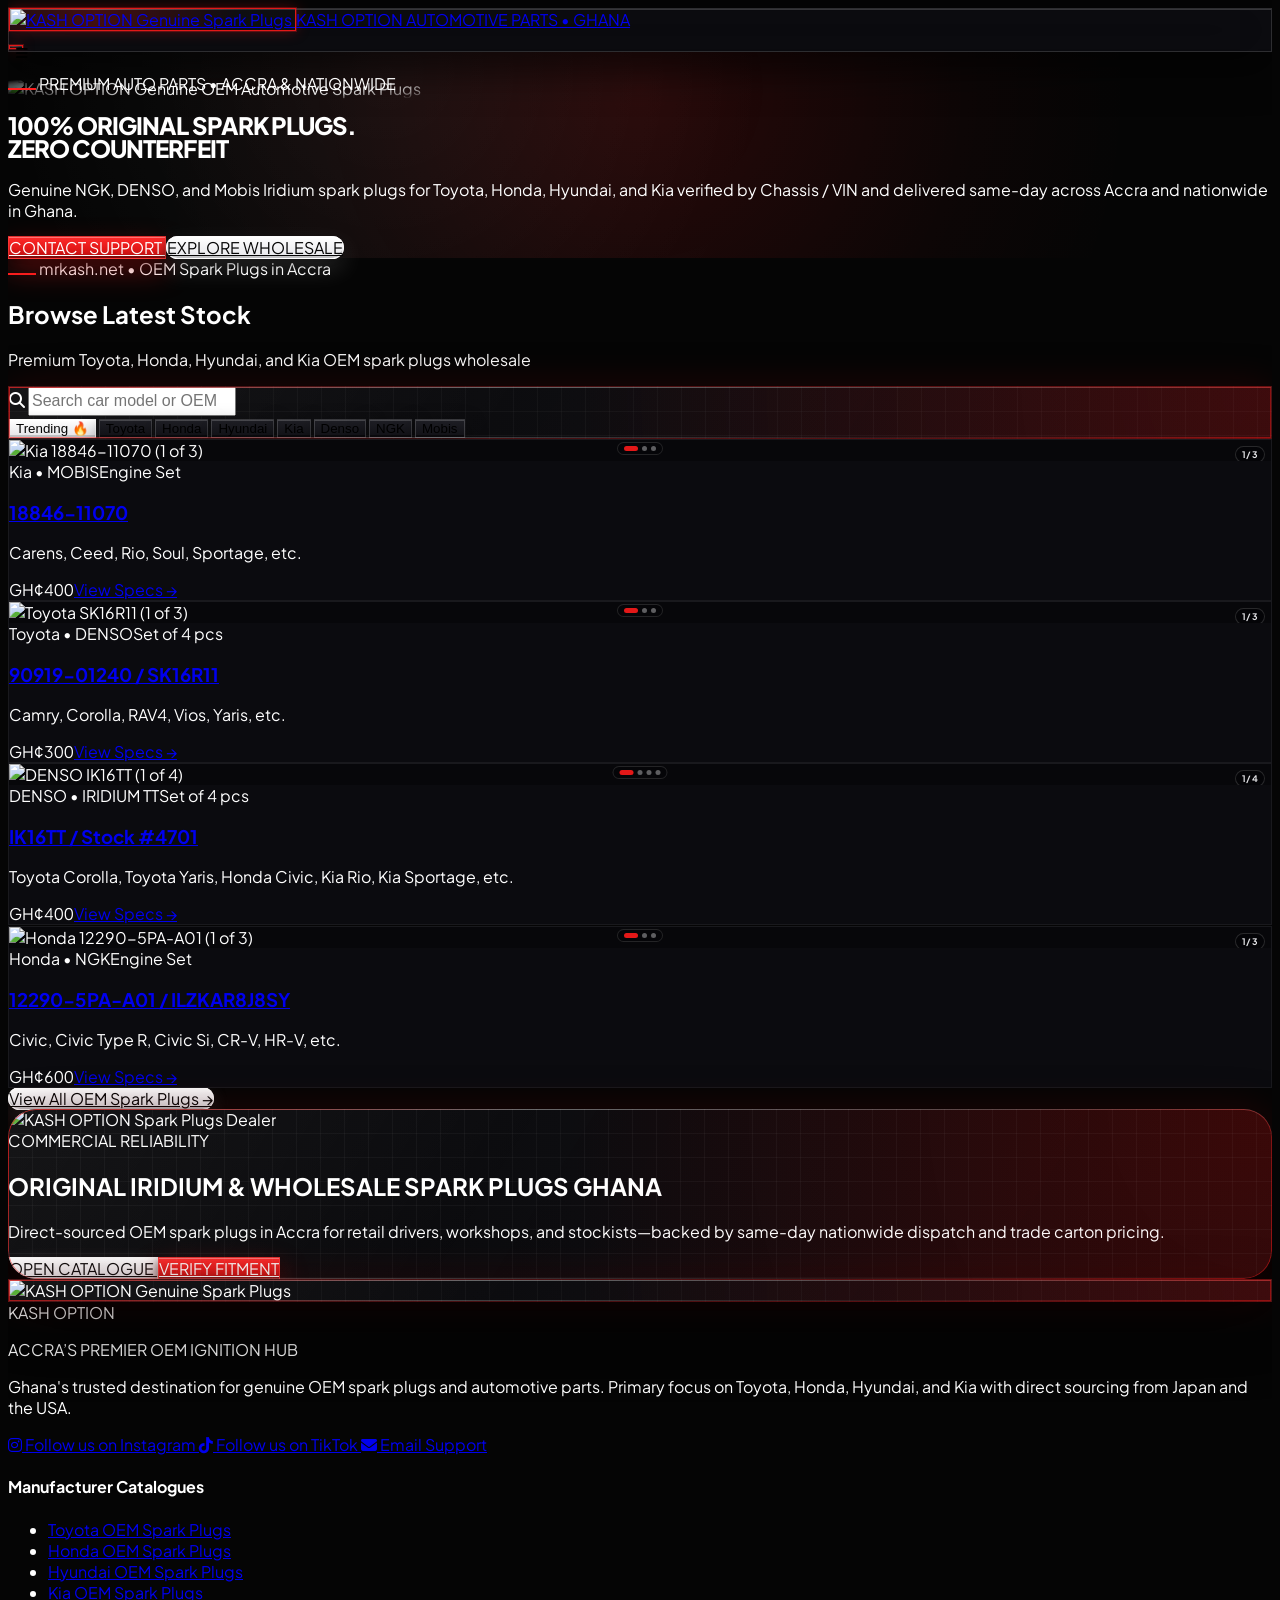
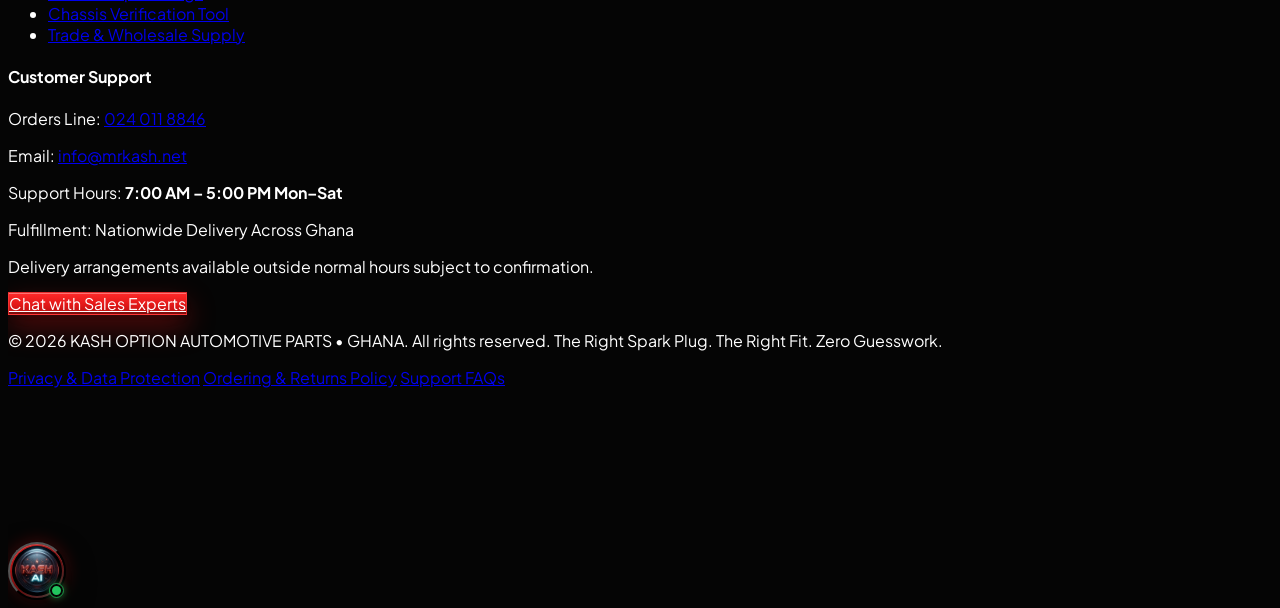
==== commit 76f0fa84: "Update print statement from 'Hello' to 'Goodbye'" ====
--- a/index.html
+++ b/index.html
@@ -664,18 +664,20 @@
     }
     .kash-gallery-arrow.prev { left: 6px; }
     .kash-gallery-arrow.next { right: 6px; }
-    .kash-product-card {
+    .kash-product-card,
+    .product-item.hover-lift {
       position: relative;
       background-color: #0B0B0F;
       border: 1px solid rgba(255, 255, 255, 0.06);
       touch-action: manipulation;
       -webkit-tap-highlight-color: transparent;
       transform: translate3d(0, 0, 0);
+      will-change: transform, box-shadow;
       transition:
-        transform 260ms cubic-bezier(0.16, 1, 0.3, 1),
-        background-color 220ms ease,
-        border-color 220ms ease,
-        box-shadow 260ms ease;
+        transform 300ms cubic-bezier(0.22, 1, 0.36, 1),
+        background-color 240ms ease,
+        border-color 240ms ease,
+        box-shadow 300ms cubic-bezier(0.22, 1, 0.36, 1);
     }
     @media (hover: hover) and (pointer: fine) {
       .kash-gallery:hover .kash-gallery-arrow {
@@ -686,17 +688,31 @@
         background: #E31818;
         border-color: #FF4D4D;
       }
-      .kash-product-card:hover {
+      .kash-product-card:hover,
+      .product-item.hover-lift:hover {
         background-color: #101016;
         border-color: rgba(255, 255, 255, 0.14);
-        transform: translate3d(0, -2px, 0);
-        box-shadow: 0 20px 44px rgba(0, 0, 0, 0.72);
-      }
-    }
-    .kash-product-card:active {
+        transform: translate3d(0, -5px, 0);
+        box-shadow:
+          0 18px 38px -10px rgba(0, 0, 0, 0.48),
+          0 8px 20px -6px rgba(227, 24, 24, 0.12);
+      }
+    }
+    @media (prefers-reduced-motion: reduce) {
+      .kash-product-card,
+      .product-item.hover-lift,
+      .kash-product-card:hover,
+      .product-item.hover-lift:hover {
+        transform: none !important;
+        transition: background-color 200ms ease, border-color 200ms ease, box-shadow 200ms ease !important;
+      }
+    }
+    .kash-product-card:active,
+    .product-item.hover-lift:active {
       transform: scale(0.99) translate3d(0, 0, 0);
     }
-    .kash-product-card:focus-visible {
+    .kash-product-card:focus-visible,
+    .product-item.hover-lift:focus-visible {
       outline: none;
       border-color: rgba(227, 24, 24, 0.75);
       box-shadow: 0 0 0 2px rgba(227, 24, 24, 0.35);
@@ -1962,15 +1978,16 @@
     }
   </style>
 
-  <!-- Technical JSON-LD Structured Data: AutoPartsStore, Organization, Product Catalog (GHS) -->
+  <!-- Technical JSON-LD Structured Data: AutoPartsStore & Organization (Service-Area Business, Ghana) -->
   <script type="application/ld+json">
   [
     {
       "@context": "https://schema.org",
       "@type": "AutoPartsStore",
       "@id": "https://mrkash.net/#store",
-      "name": "KASH OPTION | Genuine NGK & DENSO OEM Spark Plugs in Ghana",
-      "url": "https://mrkash.net/",
+      "name": "Kash Option",
+      "alternateName": ["Mr Kash", "Kash Option", "mrkash.net"],
+      "url": "https://mrkash.net",
       "image": "https://iili.io/oHVNlFS.png",
       "logo": "https://mrkash.net/logo.png",
       "telephone": "+233240118846",
@@ -1978,17 +1995,12 @@
       "priceRange": "GH₵300 - GH₵700",
       "paymentAccepted": "Mobile Money, Bank Transfer, Cash on Delivery",
       "currenciesAccepted": "GHS",
+      "areaServed": ["Accra", "Tema", "Kumasi", "Ghana"],
       "address": {
         "@type": "PostalAddress",
-        "streetAddress": "Community 18, Greater Accra",
         "addressLocality": "Accra",
         "addressRegion": "Greater Accra",
         "addressCountry": "GH"
-      },
-      "geo": {
-        "@type": "GeoCoordinates",
-        "latitude": 5.6037,
-        "longitude": -0.1870
       },
       "openingHoursSpecification": [
         {
@@ -1999,66 +2011,22 @@
         }
       ],
       "sameAs": [
-        "https://www.instagram.com/Kashoption_",
+        "https://www.instagram.com/kashoption_/",
         "https://www.tiktok.com/@kashoption_"
       ],
-      "areaServed": {
-        "@type": "Country",
-        "name": "Ghana"
-      },
-      "description": "Genuine spark plugs in Ghana. Supplier of NGK spark plugs Ghana, DENSO spark plugs Ghana, and Hyundai & Kia Mobis OEM spark plugs in Accra for wholesale and retail delivery.",
-      "hasOfferCatalog": {
-        "@type": "OfferCatalog",
-        "name": "Genuine OEM Iridium Spark Plugs Ghana",
-        "itemListElement": [
-          {
-            "@type": "Product",
-            "name": "Toyota Genuine OEM Spark Plug 90919-01253 / SC20HR11",
-            "sku": "SC20HR11",
-            "brand": { "@type": "Brand", "name": "DENSO / Toyota OEM" },
-            "offers": { "@type": "Offer", "priceCurrency": "GHS", "price": "400", "availability": "https://schema.org/InStock", "url": "https://mrkash.net/#product-toyota-sc20hr11" }
-          },
-          {
-            "@type": "Product",
-            "name": "Toyota Genuine OEM Spark Plug 90919-01210 / SK20R11",
-            "sku": "SK20R11",
-            "brand": { "@type": "Brand", "name": "DENSO / Toyota OEM" },
-            "offers": { "@type": "Offer", "priceCurrency": "GHS", "price": "300", "availability": "https://schema.org/InStock", "url": "https://mrkash.net/#product-toyota-sk20r11" }
-          },
-          {
-            "@type": "Product",
-            "name": "Honda Genuine OEM Spark Plug 12290-542-A01",
-            "sku": "12290-542-A01",
-            "brand": { "@type": "Brand", "name": "NGK / Honda OEM" },
-            "offers": { "@type": "Offer", "priceCurrency": "GHS", "price": "600", "availability": "https://schema.org/InStock", "url": "https://mrkash.net/#product-honda-12290-542-a01" }
-          },
-          {
-            "@type": "Product",
-            "name": "Hyundai & Kia Genuine OEM Spark Plug 18846-10060 / SILZKR6B10E",
-            "sku": "18846-10060",
-            "brand": { "@type": "Brand", "name": "Mobis OEM" },
-            "offers": { "@type": "Offer", "priceCurrency": "GHS", "price": "400", "availability": "https://schema.org/InStock", "url": "https://mrkash.net/#product-hyundai-18846-10060-a" }
-          },
-          {
-            "@type": "Product",
-            "name": "Hyundai & Kia Genuine OEM Spark Plug 18846-11070",
-            "sku": "18846-11070",
-            "brand": { "@type": "Brand", "name": "Mobis OEM" },
-            "offers": { "@type": "Offer", "priceCurrency": "GHS", "price": "400", "availability": "https://schema.org/InStock", "url": "https://mrkash.net/#product-hyundai-18846-11070" }
-          }
-        ]
-      }
+      "description": "Genuine spark plugs in Ghana. Supplier of NGK spark plugs Ghana, DENSO spark plugs Ghana, and Hyundai & Kia Mobis OEM spark plugs in Accra for wholesale and retail delivery."
     },
     {
       "@context": "https://schema.org",
       "@type": "Organization",
       "@id": "https://mrkash.net/#organization",
-      "name": "KASH OPTION",
-      "url": "https://mrkash.net/",
+      "name": "Kash Option",
+      "alternateName": ["Mr Kash", "Kash Option", "mrkash.net"],
+      "url": "https://mrkash.net",
       "logo": "https://iili.io/oHVNlFS.png",
       "email": "info@mrkash.net",
       "sameAs": [
-        "https://www.instagram.com/Kashoption_",
+        "https://www.instagram.com/kashoption_/",
         "https://www.tiktok.com/@kashoption_"
       ],
       "contactPoint": {
@@ -2490,6 +2458,22 @@
       <div id="plugDetailBody" class="space-y-8"></div>
     </section>
 
+    <!-- ================= DISCRETE PAGE: STANDALONE KNOWLEDGE ARTICLE VIEW ================= -->
+    <section id="guide-detail" data-page="guide-detail" class="page-view py-24 sm:py-32 px-4 sm:px-6 lg:px-8 max-w-5xl mx-auto" hidden>
+      <div class="mb-7 flex flex-wrap items-center justify-between gap-3">
+        <a href="/#knowledge" onclick="event.preventDefault(); showPage('knowledge', null, true);" class="pill-white-3d text-xs font-extrabold uppercase tracking-wider px-5 py-2.5 inline-flex items-center gap-2 focus:outline-none focus-visible:ring-2 focus-visible:ring-[#FF1F1F]">
+          <span aria-hidden="true">&larr;</span>
+          <span>Back to Knowledge Centre</span>
+        </a>
+        <a href="/#catalogue" onclick="event.preventDefault(); showPage('catalogue', null, true);" class="liquid-glass-btn text-[11px] font-bold uppercase tracking-wider text-zinc-200 hover:text-white px-4 py-2 rounded-full inline-flex items-center gap-2">
+          <span>Shop OEM Catalog</span>
+          <span aria-hidden="true">&rarr;</span>
+        </a>
+      </div>
+
+      <div id="guideDetailBody" class="space-y-8"></div>
+    </section>
+
     <!-- ================= DISCRETE PAGE: DEDICATED LUXURY CHECKOUT ================= -->
     <section id="checkout" data-page="checkout" class="page-view py-24 sm:py-32 px-4 sm:px-6 lg:px-8 max-w-4xl mx-auto" hidden>
       <div class="mb-6 flex flex-wrap items-center justify-between gap-3">
@@ -2914,93 +2898,80 @@
         </p>
       </div>
 
-      <div class="grid grid-cols-1 md:grid-cols-2 gap-8">
+      <div class="grid grid-cols-1 lg:grid-cols-3 gap-7">
 
         <!-- Article 1 -->
         <div class="scroll-reveal h-full" data-reveal="fade-up" data-reveal-delay="0">
-          <article class="liquid-glass liquid-glass-interactive p-8 rounded-2xl flex flex-col justify-between h-full">
+          <article class="liquid-glass liquid-glass-interactive p-7 sm:p-8 rounded-2xl flex flex-col justify-between h-full">
             <div>
               <div class="flex items-center gap-4 mb-4">
-                <img src="https://iili.io/oHVNlFS.png" alt="Spark Plug Authenticity Inspection" class="h-12 w-auto object-contain">
+                <img src="https://iili.io/oHVNlFS.png" alt="How to Spot Fake Denso &amp; NGK Spark Plugs in Ghana" class="h-12 w-auto object-contain shrink-0">
                 <div>
                   <span class="oem-eyebrow text-[10px] font-bold uppercase tracking-wider text-porscheRed block">Guide 01 &bull; Anti-Counterfeit</span>
-                  <h3 class="text-base font-bold uppercase text-white">How to Spot Counterfeit Spark Plugs in Ghana</h3>
+                  <h3 class="text-base font-bold uppercase text-white leading-snug">How to Spot Fake Denso &amp; NGK Spark Plugs in Ghana</h3>
                 </div>
               </div>
-              <p class="text-xs text-silverMuted leading-relaxed mb-4">
-                Counterfeit spark plugs are one of the leading causes of ignition coil failure in Ghana. Learn how to verify authentic laser-welded tips, inspect printed ceramic lettering, and test internal resistor values with an ohmmeter before installing spark plugs into your engine.
+              <p class="text-xs text-silverMuted leading-relaxed mb-5">
+                Counterfeit plugs cause ignition coil burnout and heavy fuel consumption on Ghanaian roads. Inspect the 0.4 mm laser-welded iridium tip, ceramic glaze printing, captive crush washer, and 3.5–7.5 k&Omega; internal resistor reading before installation.
               </p>
             </div>
-            <a href="https://wa.me/233240118846?text=Hello%20Kash%20Option%2C%20I%20would%20like%20to%20learn%20more%20about%20verifying%20authentic%20spark%20plugs." target="_blank" rel="noopener noreferrer" class="text-xs font-bold uppercase tracking-wider text-white hover:text-porscheRed transition-colors flex items-center gap-1.5 pt-2 border-t border-white/10">
-              <span>Ask Our Technical Desk</span>
-              <i class="fas fa-arrow-right text-[10px]"></i>
-            </a>
+            <div class="flex items-center justify-between gap-3 pt-3 border-t border-white/10">
+              <a href="/guides/how-to-spot-fake-denso-ngk-spark-plugs-ghana" class="text-xs font-extrabold uppercase tracking-wider text-white hover:text-porscheRed transition-colors inline-flex items-center gap-1.5">
+                <span>Read Full Guide</span>
+                <i class="fas fa-arrow-right text-[10px]" aria-hidden="true"></i>
+              </a>
+              <span class="text-[10px] uppercase tracking-wider text-silverMuted">4 min read</span>
+            </div>
           </article>
         </div>
 
         <!-- Article 2 -->
         <div class="scroll-reveal h-full" data-reveal="fade-up" data-reveal-delay="100">
-          <article class="liquid-glass liquid-glass-interactive p-8 rounded-2xl flex flex-col justify-between h-full">
+          <article class="liquid-glass liquid-glass-interactive p-7 sm:p-8 rounded-2xl flex flex-col justify-between h-full">
             <div>
               <div class="flex items-center gap-4 mb-4">
-                <img src="https://iili.io/oHVNlFS.png" alt="Iridium vs Copper Plugs" class="h-12 w-auto object-contain">
+                <img src="https://iili.io/oHVNlFS.png" alt="US-Spec vs JDM Toyota Corolla Spark Plugs Thread Reach" class="h-12 w-auto object-contain shrink-0">
                 <div>
-                  <span class="oem-eyebrow text-[10px] font-bold uppercase tracking-wider text-porscheRed block">Guide 02 &bull; Metallurgy &amp; Performance</span>
-                  <h3 class="text-base font-bold uppercase text-white">Iridium vs Standard Copper Spark Plugs</h3>
+                  <span class="oem-eyebrow text-[10px] font-bold uppercase tracking-wider text-porscheRed block">Guide 02 &bull; Thread Reach</span>
+                  <h3 class="text-base font-bold uppercase text-white leading-snug">US-Spec vs. JDM Toyota Corolla Spark Plugs: Avoiding Thread Reach Mistakes</h3>
                 </div>
               </div>
-              <p class="text-xs text-silverMuted leading-relaxed mb-4">
-                While copper plugs have a melting point of 1,085&deg;C, Iridium withstands up to 2,466&deg;C. In modern high-compression Toyota and Honda engines, installing standard copper plugs increases the electrical burden on your ignition coils, leading to premature coil blowout and higher fuel consumption.
+              <p class="text-xs text-silverMuted leading-relaxed mb-5">
+                Identical model-year Toyota Corollas in Accra can require 19 mm standard reach (SK20R11, M14) or 26.5 mm extended reach (SC20HR11 / SC16HR11, M12) depending on US-spec vs. JDM engine families. Avoid misfires and head damage with Chassis VIN matching.
               </p>
             </div>
-            <a href="https://wa.me/233240118846?text=Hello%20Kash%20Option%2C%20I%20have%20questions%20regarding%20Iridium%20vs%20Copper%20plugs%20for%20my%20vehicle." target="_blank" rel="noopener noreferrer" class="text-xs font-bold uppercase tracking-wider text-white hover:text-porscheRed transition-colors flex items-center gap-1.5 pt-2 border-t border-white/10">
-              <span>Ask Our Technical Desk</span>
-              <i class="fas fa-arrow-right text-[10px]"></i>
-            </a>
+            <div class="flex items-center justify-between gap-3 pt-3 border-t border-white/10">
+              <a href="/guides/us-spec-vs-jdm-toyota-corolla-spark-plugs-thread-reach" class="text-xs font-extrabold uppercase tracking-wider text-white hover:text-porscheRed transition-colors inline-flex items-center gap-1.5">
+                <span>Read Full Guide</span>
+                <i class="fas fa-arrow-right text-[10px]" aria-hidden="true"></i>
+              </a>
+              <span class="text-[10px] uppercase tracking-wider text-silverMuted">5 min read</span>
+            </div>
           </article>
         </div>
 
         <!-- Article 3 -->
         <div class="scroll-reveal h-full" data-reveal="fade-up" data-reveal-delay="200">
-          <article class="liquid-glass liquid-glass-interactive p-8 rounded-2xl flex flex-col justify-between h-full">
+          <article class="liquid-glass liquid-glass-interactive p-7 sm:p-8 rounded-2xl flex flex-col justify-between h-full">
             <div>
               <div class="flex items-center gap-4 mb-4">
-                <img src="https://iili.io/oHVNlFS.png" alt="Spark Plug Heat Range Physics" class="h-12 w-auto object-contain">
+                <img src="https://iili.io/oHVNlFS.png" alt="Wholesale OEM Spark Plug Supply Abossey Okai and Kumasi Magazine" class="h-12 w-auto object-contain shrink-0">
                 <div>
-                  <span class="oem-eyebrow text-[10px] font-bold uppercase tracking-wider text-porscheRed block">Guide 03 &bull; Combustion Physics</span>
-                  <h3 class="text-base font-bold uppercase text-white">Why Incorrect Heat Ranges Destroy Coils</h3>
+                  <span class="oem-eyebrow text-[10px] font-bold uppercase tracking-wider text-porscheRed block">Guide 03 &bull; Trade &amp; Fleet</span>
+                  <h3 class="text-base font-bold uppercase text-white leading-snug">Wholesale OEM Spark Plug Supply for Workshops in Abossey Okai &amp; Kumasi Magazine</h3>
                 </div>
               </div>
-              <p class="text-xs text-silverMuted leading-relaxed mb-4">
-                A spark plug must maintain a self-cleaning tip temperature between 450&deg;C and 870&deg;C. Installing a plug that is too hot causes pre-ignition detonation (engine pinging), while a plug that is too cold causes carbon fouling, cylinder misfires, and catalytic converter clogging.
+              <p class="text-xs text-silverMuted leading-relaxed mb-5">
+                Reliable Tier-1 Denso, NGK, and Hyundai/Kia Mobis cartons for service bays and spare-parts shops—same-day rider drops across Accra &amp; Tema plus overnight VIP/STC waybills straight to Kumasi Magazine.
               </p>
             </div>
-            <a href="https://wa.me/233240118846?text=Hello%20Kash%20Option%2C%20I%20want%20to%20verify%20the%20correct%20heat%20range%20for%20my%20engine." target="_blank" rel="noopener noreferrer" class="text-xs font-bold uppercase tracking-wider text-white hover:text-porscheRed transition-colors flex items-center gap-1.5 pt-2 border-t border-white/10">
-              <span>Ask Our Technical Desk</span>
-              <i class="fas fa-arrow-right text-[10px]"></i>
-            </a>
-          </article>
-        </div>
-
-        <!-- Article 4 -->
-        <div class="scroll-reveal h-full" data-reveal="fade-up" data-reveal-delay="300">
-          <article class="liquid-glass liquid-glass-interactive p-8 rounded-2xl flex flex-col justify-between h-full">
-            <div>
-              <div class="flex items-center gap-4 mb-4">
-                <img src="https://iili.io/oHVNlFS.png" alt="Chassis Number VIN Verification Protocol" class="h-12 w-auto object-contain">
-                <div>
-                  <span class="oem-eyebrow text-[10px] font-bold uppercase tracking-wider text-porscheRed block">Guide 04 &bull; Fitment Precision</span>
-                  <h3 class="text-base font-bold uppercase text-white">The Chassis Number (VIN) Matching Protocol</h3>
-                </div>
-              </div>
-              <p class="text-xs text-silverMuted leading-relaxed mb-4">
-                Two identical-looking Toyota Corollas or Honda Civics can require completely different spark plug thread reaches (19mm vs 26.5mm) depending on whether they were assembled for the North American, European, or Japanese domestic market. Chassis VIN matching eliminates this hazard completely.
-              </p>
+            <div class="flex items-center justify-between gap-3 pt-3 border-t border-white/10">
+              <a href="/guides/wholesale-oem-spark-plug-supply-abossey-okai-kumasi-magazine" class="text-xs font-extrabold uppercase tracking-wider text-white hover:text-porscheRed transition-colors inline-flex items-center gap-1.5">
+                <span>Read Full Guide</span>
+                <i class="fas fa-arrow-right text-[10px]" aria-hidden="true"></i>
+              </a>
+              <span class="text-[10px] uppercase tracking-wider text-silverMuted">4 min read</span>
             </div>
-            <a href="https://wa.me/233240118846?text=Hello%20Kash%20Option%2C%20I%20want%20to%20verify%20my%20chassis%20VIN%20number%20for%20fitment." target="_blank" rel="noopener noreferrer" class="text-xs font-bold uppercase tracking-wider text-white hover:text-porscheRed transition-colors flex items-center gap-1.5 pt-2 border-t border-white/10">
-              <span>Ask Our Technical Desk</span>
-              <i class="fas fa-arrow-right text-[10px]"></i>
-            </a>
           </article>
         </div>
 
@@ -3336,7 +3307,7 @@
 
     <button type="button" onclick="openSalesChat()" aria-haspopup="dialog" aria-controls="salesRepChat" aria-expanded="false" aria-label="Open Kash Auto Bot fitment chat" id="salesRepTriggerBtn" class="sales-avatar-launcher group focus:outline-none focus-visible:ring-2 focus-visible:ring-porscheRed">
       <span class="sales-rep-avatar-box">
-        <img src="./salesrep.png" alt="KASH OPTION Sales Representative" width="58" height="58" class="sales-rep-avatar-img" onerror="this.style.display='none'; if(this.nextElementSibling) this.nextElementSibling.style.display='flex';">
+        <img src="/salesrep.png" alt="KASH OPTION Sales Representative" width="58" height="58" class="sales-rep-avatar-img" onerror="this.style.display='none'; if(this.nextElementSibling) this.nextElementSibling.style.display='flex';">
         <span class="sales-ko-fallback" aria-hidden="true">K<span class="text-[#FF1F1F]">O</span></span>
       </span>
       <span class="sales-avatar-online-dot" aria-hidden="true"></span>
@@ -3352,7 +3323,7 @@
       <div id="salesChatHeader" class="sales-chat-header px-4 sm:px-6 py-3.5 bg-[#0C0C10]/95 border-b border-white/10 flex items-center justify-between gap-3 shrink-0">
         <div class="flex items-center gap-3 min-w-0">
           <div class="sales-chat-avatar-box bg-[#18181C]">
-            <img src="./salesrep.png" alt="KASH OPTION Sales Representative" width="38" height="38" class="sales-chat-avatar-img" onerror="this.style.display='none'; if(this.nextElementSibling) this.nextElementSibling.style.display='flex';">
+            <img src="/salesrep.png" alt="KASH OPTION Sales Representative" width="38" height="38" class="sales-chat-avatar-img" onerror="this.style.display='none'; if(this.nextElementSibling) this.nextElementSibling.style.display='flex';">
             <span class="sales-ko-fallback" aria-hidden="true">K<span class="text-[#FF1F1F]">O</span></span>
           </div>
           <div class="min-w-0">
@@ -7068,7 +7039,439 @@
       document.body.removeChild(link);
     }
 
-    /* ================= PAGE ROUTING ARCHITECTURE (CLEAN ISOLATED PAGES) ================= */
+    /* ================= PAGE ROUTING & DYNAMIC SEO ARCHITECTURE ================= */
+    const KASH_SITE_ORIGIN = 'https://mrkash.net';
+    const DEFAULT_SEO_TITLE = "KASH OPTION | Genuine NGK & DENSO OEM Spark Plugs in Ghana | Toyota, Honda, Hyundai & Kia | Wholesale & Retail Supplier";
+    const DEFAULT_SEO_DESCRIPTION = "Genuine spark plugs in Ghana on mrkash.net. Shop OEM spark plugs in Accra\u2014Toyota spark plugs Ghana, Honda spark plugs Ghana, Hyundai and Kia spark plugs, NGK & DENSO Original Iridium spark plugs.";
+
+    const KNOWLEDGE_GUIDE_ARTICLES = [
+      {
+        slug: 'how-to-spot-fake-denso-ngk-spark-plugs-ghana',
+        eyebrow: 'Guide 01 \u2022 Anti-Counterfeit Inspection',
+        title: 'How to Spot Fake Denso & NGK Spark Plugs in Ghana',
+        metaTitle: 'How to Spot Fake Denso & NGK Spark Plugs in Ghana | KASH OPTION',
+        metaDescription: 'Learn how drivers and mechanics in Ghana can spot counterfeit Denso and NGK iridium spark plugs using tip inspection, ceramic markings, thread plating, and an ohmmeter test.',
+        heroSummary: 'Counterfeit spark plugs are the number one cause of blown ignition coils, rough idling, and poor fuel economy on Ghanaian roads. Use this four-point workshop checklist before installing any Denso or NGK spark plug set.',
+        readTime: '4 min engineering read',
+        sections: [
+          {
+            heading: '1. Inspect the 0.4 mm / 0.6 mm Laser-Welded Iridium Tip',
+            subheading: 'Counterfeits rely on thick nickel wire or un-welded blunt tips',
+            paragraphs: [
+              'Genuine DENSO Iridium TT (0.4 mm) and NGK Laser Iridium (0.6 mm) center electrodes feature a razor-sharp, pin-fine needle welded cleanly onto the core. On Toyota SC20HR11, SK20R11, and Honda ILZKAR8J8SY plugs, look closely for an opposing platinum disc or needle welded squarely onto the ground strap.',
+              'Fake plugs sold in open-air spare parts stalls typically use a thick 1.0\u20131.5 mm standard copper/nickel tip painted silver or filed down to mimic iridium. Within 2,000\u20135,000 km in Accra stop-and-go heat, the soft electrode erodes, widening the spark gap and forcing your ignition coils to overheat.'
+            ]
+          },
+          {
+            heading: '2. Measure Internal Resistor Ohms with a Multimeter',
+            subheading: 'The fastest 10-second verification test for every workshop',
+            paragraphs: [
+              'Nearly all modern DENSO and NGK OEM spark plugs (designated by "R" in codes like SK20R11, SC20HR11, IZFR6K-11S, or IK20TT) contain an internal monolithic ceramic resistor rated around 3.5 k\u03A9 to 7.5 k\u03A9.',
+              'Touch your digital multimeter probes (set to 20 k\u03A9) to the top terminal stud and the bottom center tip. A genuine resistor plug reads consistently between 3.5 and 7.5 k\u03A9 across all four plugs in the pack. Counterfeit plugs frequently measure 0 \u03A9 (no resistor, causing ECU radio-frequency interference and coil driver damage) or open circuit (OL).'
+            ]
+          },
+          {
+            heading: '3. Examine Ceramic Glaze Font, Hex Stamping & Crush Washer',
+            subheading: 'Manufacturing precision counterfeiters cannot replicate',
+            paragraphs: [
+              'Authentic Japanese DENSO and NGK ceramics feature crisp, smudge-proof blue or black part printing sitting underneath a glass-smooth glaze. Look at the metal hex flat for uniform cold-stamped Japan production lot codes and smooth, burr-free rolled M12 or M14 threads with even trivalent silver plating.',
+              'Check the compressible steel sealing gasket (crush washer): genuine factory plugs ship with a captive washer that spins freely yet will not slide off the bottom threads, whereas cheap imitations often lose their washer straight out of the box.'
+            ]
+          }
+        ],
+        faqs: [
+          {
+            question: 'How can I tell if a DENSO SC20HR11 or SK20R11 spark plug is fake in Ghana?',
+            answer: 'Check four details: a fine laser-welded iridium needle with an opposing platinum ground pad, crisp ceramic printing under smooth glaze, a captive crush washer that does not fall off the threads, and an ohmmeter reading around 4 to 6 k\u03A9 between the terminal stud and center tip.'
+          },
+          {
+            question: 'What happens if counterfeit spark plugs are installed in a Toyota or Honda engine?',
+            answer: 'Counterfeit plugs lack proper internal resistance and genuine iridium thermal tolerance. Within weeks of Accra traffic driving, they cause misfires, engine shaking, high fuel consumption, check-engine codes (P0300\u2013P0304), and burned ignition coils.'
+          },
+          {
+            question: 'Can Kash Option verify the right genuine OEM spark plug using my Chassis / VIN?',
+            answer: 'Yes. Send your 17-character Chassis / VIN to Kash Option on WhatsApp (024 011 8846) and our technical desk confirms the exact factory DENSO, NGK, or Hyundai/Kia Mobis part number before same-day dispatch in Accra, Tema, or nationwide.'
+          }
+        ],
+        ctaText: 'Browse Verified Genuine Plugs',
+        whatsappPrefill: 'Hello Kash Option, I read your anti-counterfeit guide and would like to verify genuine Denso / NGK spark plugs for my car.',
+        recommendedBrandFilter: 'denso'
+      },
+      {
+        slug: 'us-spec-vs-jdm-toyota-corolla-spark-plugs-thread-reach',
+        eyebrow: 'Guide 02 \u2022 Fitment Precision',
+        title: 'US-Spec vs. JDM Toyota Corolla Spark Plugs: Avoiding Thread Reach Mistakes',
+        metaTitle: 'US-Spec vs. JDM Toyota Corolla Spark Plugs: Thread Reach Guide | KASH OPTION',
+        metaDescription: 'Avoid engine damage in Ghana: learn the critical thread reach (19 mm vs 26.5 mm) and M14 vs M12 differences between US-spec and JDM/Euro Toyota Corolla, Camry, and Yaris engines.',
+        heroSummary: 'Two Toyota Corollas from the exact same model year in Accra can have completely different cylinder head thread depths depending on whether the vehicle was built for North America (US-spec) or Japan/Europe (JDM/Euro). Guessing by model name alone risks misfires or cylinder head damage.',
+        readTime: '5 min engineering read',
+        sections: [
+          {
+            heading: '1. 19 mm Standard Reach (SK20R11) vs. 26.5 mm Long Reach (SC20HR11 / SC16HR11)',
+            subheading: 'Why identical-looking Corollas cannot swap spark plugs',
+            paragraphs: [
+              'Older 1ZZ-FE Toyota Corollas (and 2AZ-FE Camrys/RAV4s) run M14 x 1.25 threads with a 19 mm reach and 16 mm hex socket\u2014factory fitted with DENSO SK20R11 (90919-01210) or SK16R11 (90919-01240).',
+              'By contrast, newer 2ZR-FE, 1ZR-FE, and 1NR-FE Dual VVT-i Corollas (plus Matrix, Auris, and Yaris variants common across Ghana) use slim M12 x 1.25 threads with a 26.5 mm extended reach and narrow 14 mm hex\u2014factory fitted with DENSO SC20HR11 (90919-01253) or SC16HR11 (90919-01275), while newer Dynamic Force models move to FC16HR-Q8 (90919-01289) at a 0.80 mm gap.'
+            ]
+          },
+          {
+            heading: '2. US-Spec vs. JDM / European Domestic Market Transitions',
+            subheading: 'Mid-cycle engine code splits across imported vehicles in Ghana',
+            paragraphs: [
+              'Ghanaian roads carry a mix of US salvage/clean-title imports (1.8L 1ZZ-FE / 2ZR-FE / 2.4L 2AZ-FE), Japanese Domestic Market units (1.5L 1NZ-FE Belta/Corolla Axio/Fielder), and European trims. Engine families swapped over different calendar years in each region.',
+              'For example, a 2008 JDM Corolla Axio 1.5L (1NZ-FE) can require a different plug heat range and reach than a 2008 US-spec Corolla 1.8L or a 2009 2ZR-FE 1.8L. Never let a mechanic force an M14 plug or guess reach length by eye.'
+            ]
+          },
+          {
+            heading: '3. How the Wrong Thread Reach Damages Your Engine & Coils',
+            subheading: 'Piston collision vs. carbon pocket fouling',
+            paragraphs: [
+              'Installing a 26.5 mm long-reach plug into a 19 mm cylinder head exposes 7.5 mm of bare thread inside the combustion chamber\u2014causing carbon buildup on exposed threads (stripping the aluminum head on removal) or catastrophic piston-to-ground-electrode impact.',
+              'Conversely, fitting a short 19 mm plug into a 26.5 mm head leaves the spark recessed up inside the thread bore, preventing clean flame propagation, triggering persistent misfires, and leaving raw carbon along the lower head threads.'
+            ]
+          }
+        ],
+        faqs: [
+          {
+            question: 'Which spark plug fits a Toyota Corolla in Ghana: SK20R11 or SC20HR11?',
+            answer: 'Corolla engines with M14 x 1.25 19 mm reach heads (such as 1ZZ-FE) use SK20R11 (90919-01210, GH\u20B5300 per set of 4), whereas Dual VVT-i 2ZR-FE / 1ZR-FE Corolla heads with M12 x 1.25 26.5 mm reach use SC20HR11 (90919-01253, GH\u20B5400 per set of 4) or SC16HR11 (90919-01275, GH\u20B5400).'
+          },
+          {
+            question: 'Can a 19 mm reach plug replace a 26.5 mm long-reach Toyota spark plug?',
+            answer: 'No. Thread reach (19 mm vs 26.5 mm) and thread diameter (M14 vs M12) must match the factory cylinder head exactly. Mixing thread reaches causes misfires, fouled head threads, or piston interference.'
+          },
+          {
+            question: 'How do I confirm whether my Corolla uses US-spec or JDM spark plugs?',
+            answer: 'Message your 17-character Chassis / VIN (or frame number for JDM imports) to Kash Option on WhatsApp (024 011 8846). We cross-reference factory Toyota EPC tables and confirm the exact OEM part before dispatch.'
+          }
+        ],
+        ctaText: 'Shop Toyota OEM Spark Plugs',
+        whatsappPrefill: 'Hello Kash Option, I want to verify the exact OEM spark plug thread reach for my Toyota Corolla using my Chassis/VIN.',
+        recommendedBrandFilter: 'toyota'
+      },
+      {
+        slug: 'wholesale-oem-spark-plug-supply-abossey-okai-kumasi-magazine',
+        eyebrow: 'Guide 03 \u2022 Wholesale & Fleet Supply',
+        title: 'Wholesale OEM Spark Plug Supply for Workshops in Abossey Okai & Kumasi Magazine',
+        metaTitle: 'Wholesale OEM Spark Plug Supply in Abossey Okai & Kumasi Magazine | KASH OPTION',
+        metaDescription: 'Consistent Tier-1 OEM spark plug cartons for auto shops, service bays, and parts dealers in Abossey Okai (Accra), Tema, and Kumasi Magazine. Denso, NGK & Hyundai/Kia Mobis wholesale.',
+        heroSummary: 'Workshops and spare-parts dealers across Abossey Okai, Spintex, Tema, and Kumasi Magazine lose repeat customers whenever mixed or counterfeit spark plugs slip into their shelves. KASH OPTION supplies consistent, verifiable OEM cartons with rapid same-day dispatch.',
+        readTime: '4 min trade read',
+        sections: [
+          {
+            heading: '1. Consistent Tier-1 Cartons Without Counterfeit Mixing',
+            subheading: 'Protect your workshop reputation and eliminate comeback misfires',
+            paragraphs: [
+              'Every service bay in Accra and Kumasi knows the hidden cost of a bad plug batch: a customer returns two days after servicing with a flashing check-engine light and a damaged ignition coil.',
+              'KASH OPTION supplies factory-sealed DENSO Japan, NGK Japan, and Hyundai/Kia Mobis Korea spark plugs vetted directly from authorized Tier-1 export channels\u2014so workshops and parts retailers can install and resell with full confidence.'
+            ]
+          },
+          {
+            heading: '2. Fast-Moving Fleet & Workshop SKUs Always in Stock',
+            subheading: 'Covering Ghana\u2019s highest-volume Toyota, Honda, Hyundai, Kia & Nissan engines',
+            paragraphs: [
+              'Our trade inventory maintains steady depth across the highest-turnover SKUs on Ghanaian roads: Toyota DENSO SC20HR11 (90919-01253), SK20R11 (90919-01210), SK16R11 (90919-01240), SC16HR11 (90919-01275), and FC16HR-Q8 (90919-01289).',
+              'For Korean and Honda service specialists, we stock Hyundai/Kia Mobis 18846-10060 (SILZKR6B10E), 18846-11070, 27410-37100, and 18867-09095 alongside Honda NGK 12290-5PA-A01, 12290-6A0-A01, 12290-R70-A01, IZFR6K-11S, NGK LZKAR6AP11 (#6643), and DENSO Iridium TT series (IK16TT, IK20TT, IKH16TT, IKH20TT, IXEH20TT, IXEH22TT).'
+            ]
+          },
+          {
+            heading: '3. Same-Day Accra Dispatch & Overnight Waybills to Kumasi Magazine',
+            subheading: 'Reliable logistics built around busy mechanic bays',
+            paragraphs: [
+              'Trade orders placed before 3:00 PM qualify for direct 30\u201345 minute rider delivery across Abossey Okai, Kokomlemle, Circle, East Legon, Spintex, and Tema Industrial Area.',
+              'For dealers and garages in Kumasi Magazine, Takoradi, Sunyani, Cape Coast, and Tamale, sealed cartons leave the same day via VIP / STC parcel waybills for crisp next-morning counter pickup.'
+            ]
+          }
+        ],
+        faqs: [
+          {
+            question: 'How do workshops in Abossey Okai or Kumasi Magazine qualify for wholesale spark plug pricing?',
+            answer: 'Message KASH OPTION on WhatsApp at 024 011 8846 with your workshop or shop name, location, and target SKUs or monthly pack volume. Our trade desk issues carton pricing tiers immediately.'
+          },
+          {
+            question: 'How fast do wholesale shipments reach Kumasi Magazine or Takoradi?',
+            answer: 'Accra and Tema workshops receive rider dispatch in 30\u201345 minutes. Regional wholesale cartons to Kumasi Magazine, Takoradi, Sunyani, Cape Coast, and Tamale ship same-day via trusted VIP or STC parcel services for next-morning pickup.'
+          },
+          {
+            question: 'Can we order mixed OEM brands in one wholesale carton dispatch?',
+            answer: 'Yes. Workshops can combine Toyota DENSO, Honda NGK, Hyundai/Kia Mobis, and DENSO Iridium TT packs in a single wholesale order tailored to their bay schedule.'
+          }
+        ],
+        ctaText: 'Explore Wholesale & Full Catalog',
+        whatsappPrefill: 'Hello Kash Option Trade Desk, I run an auto shop / workshop and would like your current wholesale OEM spark plug carton price list.',
+        recommendedBrandFilter: 'all'
+      }
+    ];
+
+    function slugifySeoSegment(str) {
+      return String(str || '')
+        .toLowerCase()
+        .replace(/[^a-z0-9]+/g, '-')
+        .replace(/^-+|-+$/g, '');
+    }
+
+    function getPlugSeoSlug(plug) {
+      if (!plug) return '';
+      if (plug.seoSlug) return slugifySeoSegment(plug.seoSlug);
+      const brandSlug = slugifySeoSegment(plug.brand);
+      const makerSlug = slugifySeoSegment(plug.makerTag);
+      const oemText = String(plug.oemNumber || plug.partCode || plug.id || '');
+      const primaryOem = slugifySeoSegment(oemText.split('/')[0]);
+      const stockMatch = oemText.match(/stock\s*#\s*([a-z0-9]+)/i);
+      if (makerSlug && brandSlug && makerSlug !== brandSlug) {
+        return [brandSlug, makerSlug, primaryOem || slugifySeoSegment(plug.partCode)].filter(Boolean).join('-');
+      }
+      const partSlug = slugifySeoSegment(plug.partCode) || primaryOem;
+      return [brandSlug || makerSlug, partSlug, stockMatch ? slugifySeoSegment(stockMatch[1]) : ''].filter(Boolean).join('-');
+    }
+
+    function getPlugBySeoSlug(slug) {
+      if (typeof plugDetailCatalog === 'undefined' || !Array.isArray(plugDetailCatalog)) return null;
+      const clean = slugifySeoSegment(String(slug || '').replace(/\.html$/i, ''));
+      if (!clean) return null;
+      const used = new Set();
+      for (let i = 0; i < plugDetailCatalog.length; i++) {
+        const p = plugDetailCatalog[i];
+        const base = getPlugSeoSlug(p) || slugifySeoSegment(p.id);
+        let candidate = base;
+        let suffix = 2;
+        while (used.has(candidate)) {
+          candidate = `${base}-${suffix}`;
+          suffix++;
+        }
+        used.add(candidate);
+        if (candidate === clean || slugifySeoSegment(p.id) === clean) {
+          return p;
+        }
+      }
+      return null;
+    }
+
+    function getPlugCanonicalPath(plug) {
+      if (!plug || typeof plugDetailCatalog === 'undefined' || !Array.isArray(plugDetailCatalog)) {
+        return '/parts/' + getPlugSeoSlug(plug);
+      }
+      const used = new Set();
+      for (let i = 0; i < plugDetailCatalog.length; i++) {
+        const p = plugDetailCatalog[i];
+        const base = getPlugSeoSlug(p) || slugifySeoSegment(p.id);
+        let candidate = base;
+        let suffix = 2;
+        while (used.has(candidate)) {
+          candidate = `${base}-${suffix}`;
+          suffix++;
+        }
+        used.add(candidate);
+        if (p.id === plug.id) return `/parts/${candidate}`;
+      }
+      return '/parts/' + getPlugSeoSlug(plug);
+    }
+
+    function getSchemaBrandName(plug) {
+      const maker = String((plug && plug.makerTag) || '').toLowerCase();
+      if (maker === 'ngk') return 'NGK';
+      if (maker === 'denso') return 'DENSO';
+      if (maker === 'mobis') return 'Hyundai/Kia Mobis';
+      return (plug && plug.brand) || 'KASH OPTION';
+    }
+
+    function getPlugGhanaSeoDescription(plug) {
+      if (!plug) return DEFAULT_SEO_DESCRIPTION;
+      const models = Array.isArray(plug.models) ? plug.models.slice(0, 6).join(', ') : '';
+      const isVehicleBrand = ['Toyota', 'Honda', 'Hyundai', 'Kia'].includes(plug.brand);
+      const appPrefix = isVehicleBrand
+        ? `Genuine ${plug.brand} OEM spark plug (${plug.oemNumber}) for ${plug.brand} ${models}`
+        : `Genuine ${plug.brand} OEM spark plug (${plug.oemNumber}) for ${models}`;
+      return `${appPrefix} in Ghana \u2014 verified by Chassis/VIN with same-day delivery in Accra & Tema.`;
+    }
+
+    function upsertSeoHeadTag(selector, tagName, attrs, content) {
+      if (typeof document === 'undefined' || !document.head) return;
+      let el = document.head.querySelector(selector);
+      if (!el) {
+        el = document.createElement(tagName);
+        Object.keys(attrs).forEach(k => el.setAttribute(k, attrs[k]));
+        document.head.appendChild(el);
+      }
+      if (tagName === 'link') {
+        el.setAttribute('href', content);
+      } else {
+        el.setAttribute('content', content);
+      }
+    }
+
+    function updateSeoMetaAndSchema(validPage, payload) {
+      let title = pageTitles[validPage] || DEFAULT_SEO_TITLE;
+      let description = DEFAULT_SEO_DESCRIPTION;
+      let canonicalUrl = `${KASH_SITE_ORIGIN}/`;
+      let ogType = 'website';
+      let ogImage = 'https://iili.io/oHVNlFS.png';
+      let dynamicSchema = null;
+
+      if (validPage === 'product-detail' && payload && payload.plug) {
+        const plug = payload.plug;
+        const skuPath = getPlugCanonicalPath(plug);
+        canonicalUrl = `${KASH_SITE_ORIGIN}${skuPath}`;
+        title = `${plug.partCode} Genuine ${plug.brand} OEM Spark Plug (${plug.priceLabel}) | KASH OPTION Ghana`;
+        description = getPlugGhanaSeoDescription(plug);
+        ogType = 'product';
+        ogImage = (Array.isArray(plug.images) && plug.images[0]) || ogImage;
+        const primaryMpn = String(plug.oemNumber || plug.partCode || '').split('/')[0].trim() || plug.partCode;
+        dynamicSchema = {
+          '@context': 'https://schema.org',
+          '@type': 'Product',
+          '@id': `${canonicalUrl}#product`,
+          name: plug.detailTitle || plug.title,
+          brand: {
+            '@type': 'Brand',
+            name: getSchemaBrandName(plug)
+          },
+          sku: plug.partCode,
+          mpn: primaryMpn,
+          image: Array.isArray(plug.images) && plug.images.length > 0 ? plug.images : [ogImage],
+          description: description,
+          offers: {
+            '@type': 'Offer',
+            priceCurrency: 'GHS',
+            price: String(Number(plug.priceGhs) || 0),
+            availability: 'https://schema.org/InStock',
+            url: canonicalUrl,
+            seller: {
+              '@type': 'AutoPartsStore',
+              name: 'Kash Option',
+              url: KASH_SITE_ORIGIN
+            }
+          }
+        };
+      } else if (validPage === 'guide-detail' && payload && payload.guide) {
+        const guide = payload.guide;
+        canonicalUrl = `${KASH_SITE_ORIGIN}/guides/${guide.slug}`;
+        title = guide.metaTitle || `${guide.title} | KASH OPTION`;
+        description = guide.metaDescription || guide.heroSummary;
+        ogType = 'article';
+        dynamicSchema = {
+          '@context': 'https://schema.org',
+          '@type': 'FAQPage',
+          '@id': `${canonicalUrl}#faq`,
+          url: canonicalUrl,
+          name: guide.title,
+          mainEntity: guide.faqs.map(faq => ({
+            '@type': 'Question',
+            name: faq.question,
+            acceptedAnswer: {
+              '@type': 'Answer',
+              text: faq.answer
+            }
+          }))
+        };
+      } else if (validPage === 'checkout' && payload && payload.plug) {
+        const plug = payload.plug;
+        title = `Checkout: ${plug.partCode} (${plug.priceLabel}) | KASH OPTION Ghana`;
+        canonicalUrl = `${KASH_SITE_ORIGIN}${getPlugCanonicalPath(plug)}`;
+        description = getPlugGhanaSeoDescription(plug);
+      } else if (validPage !== 'home') {
+        canonicalUrl = `${KASH_SITE_ORIGIN}/#${validPage}`;
+      }
+
+      document.title = title;
+      upsertSeoHeadTag('meta[name="description"]', 'meta', { name: 'description' }, description);
+      upsertSeoHeadTag('link[rel="canonical"]', 'link', { rel: 'canonical' }, canonicalUrl);
+      upsertSeoHeadTag('meta[property="og:type"]', 'meta', { property: 'og:type' }, ogType);
+      upsertSeoHeadTag('meta[property="og:title"]', 'meta', { property: 'og:title' }, title);
+      upsertSeoHeadTag('meta[property="og:description"]', 'meta', { property: 'og:description' }, description);
+      upsertSeoHeadTag('meta[property="og:url"]', 'meta', { property: 'og:url' }, canonicalUrl);
+      upsertSeoHeadTag('meta[property="og:image"]', 'meta', { property: 'og:image' }, ogImage);
+      upsertSeoHeadTag('meta[name="twitter:title"]', 'meta', { name: 'twitter:title' }, title);
+      upsertSeoHeadTag('meta[name="twitter:description"]', 'meta', { name: 'twitter:description' }, description);
+      upsertSeoHeadTag('meta[name="twitter:image"]', 'meta', { name: 'twitter:image' }, ogImage);
+
+      const existingDynamic = document.getElementById('dynamicSeoJsonLd');
+      if (dynamicSchema) {
+        const scriptEl = existingDynamic || document.createElement('script');
+        scriptEl.id = 'dynamicSeoJsonLd';
+        scriptEl.type = 'application/ld+json';
+        scriptEl.textContent = JSON.stringify(dynamicSchema, null, 2);
+        if (!existingDynamic && document.head) {
+          document.head.appendChild(scriptEl);
+        }
+      } else if (existingDynamic && existingDynamic.parentNode) {
+        existingDynamic.parentNode.removeChild(existingDynamic);
+      }
+    }
+
+    function renderGuideDetailContent(guide) {
+      const bodyEl = document.getElementById('guideDetailBody');
+      if (!bodyEl || !guide) return;
+
+      const escGuide = str => String(str || '')
+        .replace(/&/g, '&amp;')
+        .replace(/</g, '&lt;')
+        .replace(/>/g, '&gt;')
+        .replace(/"/g, '&quot;')
+        .replace(/'/g, '&#39;');
+
+      const waHref = `https://wa.me/233240118846?text=${encodeURIComponent(guide.whatsappPrefill)}`;
+      const brandFilter = guide.recommendedBrandFilter && guide.recommendedBrandFilter !== 'all' ? guide.recommendedBrandFilter : null;
+
+      const sectionsHtml = guide.sections.map(sec => `
+        <section class="liquid-glass p-6 sm:p-8 rounded-2xl space-y-3">
+          <h2 class="text-lg sm:text-2xl font-extrabold uppercase text-white tracking-tight">${escGuide(sec.heading)}</h2>
+          ${sec.subheading ? `<h3 class="text-xs font-bold uppercase tracking-widest text-porscheRed">${escGuide(sec.subheading)}</h3>` : ''}
+          ${sec.paragraphs.map(p => `<p class="text-xs sm:text-sm text-zinc-300 leading-relaxed">${escGuide(p)}</p>`).join('')}
+        </section>
+      `).join('');
+
+      const faqsHtml = guide.faqs.map(faq => `
+        <div class="liquid-glass p-6 rounded-2xl">
+          <h3 class="oem-eyebrow font-bold uppercase text-white text-sm mb-2">${escGuide(faq.question)}</h3>
+          <p class="text-xs sm:text-sm text-silverMuted leading-relaxed">${escGuide(faq.answer)}</p>
+        </div>
+      `).join('');
+
+      bodyEl.innerHTML = `
+        <article class="space-y-8">
+          <header class="space-y-4 pb-6 border-b border-white/10">
+            <div class="flex flex-wrap items-center gap-3">
+              <span class="accent-indicator"></span>
+              <span class="text-[11px] font-bold uppercase tracking-widest text-porscheRed">${escGuide(guide.eyebrow)}</span>
+              <span class="text-[11px] text-silverMuted">&bull; ${escGuide(guide.readTime)}</span>
+            </div>
+            <h1 class="text-2xl sm:text-4xl lg:text-5xl font-extrabold uppercase text-white tracking-tight leading-tight">${escGuide(guide.title)}</h1>
+            <p class="text-sm sm:text-base text-zinc-200 leading-relaxed max-w-3xl">${escGuide(guide.heroSummary)}</p>
+          </header>
+
+          <div class="space-y-5">${sectionsHtml}</div>
+
+          <section class="pt-4 space-y-4">
+            <div class="flex items-center gap-2">
+              <span class="accent-indicator"></span>
+              <h2 class="text-xl sm:text-2xl font-extrabold uppercase text-white tracking-tight">Frequently Asked Questions</h2>
+            </div>
+            <div class="space-y-4">${faqsHtml}</div>
+          </section>
+
+          <div class="pt-4 flex flex-col sm:flex-row gap-3">
+            <a href="/#${escGuide(brandFilter || 'catalogue')}" id="guideCatalogCtaBtn" class="pill-white-3d text-xs font-extrabold uppercase tracking-wider px-6 py-3.5 text-center inline-flex items-center justify-center gap-2">
+              <span>${escGuide(guide.ctaText)}</span>
+              <span aria-hidden="true">&rarr;</span>
+            </a>
+            <a href="${escGuide(waHref)}" target="_blank" rel="noopener noreferrer" class="liquid-cta-primary text-white text-xs font-extrabold uppercase tracking-wider px-6 py-3.5 rounded-full text-center inline-flex items-center justify-center gap-2">
+              <span>WhatsApp Technical Desk (024 011 8846)</span>
+              <span aria-hidden="true">&rarr;</span>
+            </a>
+          </div>
+        </article>
+      `;
+
+      const catBtn = bodyEl.querySelector('#guideCatalogCtaBtn');
+      if (catBtn) {
+        catBtn.addEventListener('click', e => {
+          e.preventDefault();
+          showPage('catalogue', brandFilter, true);
+        });
+      }
+    }
+
     const routeMap = {
       '': 'home',
       'home': 'home',
@@ -7081,6 +7484,7 @@
       'why-kash-option': 'trust',
       'how-to-order': 'how-to-order',
       'knowledge': 'knowledge',
+      'guide-detail': 'guide-detail',
       'faqs': 'faqs',
       'faq': 'faqs',
       'contact': 'contact',
@@ -7100,9 +7504,10 @@
     };
 
     const pageTitles = {
-      home: "KASH OPTION | Genuine NGK & DENSO OEM Spark Plugs in Ghana | Toyota, Honda, Hyundai & Kia | Wholesale & Retail Supplier",
+      home: DEFAULT_SEO_TITLE,
       catalogue: "OEM Spark Plug Catalogue | KASH OPTION Ghana",
       'product-detail': "OEM Spark Plug Fitment | KASH OPTION Ghana",
+      'guide-detail': "Technical Knowledge Guide | KASH OPTION Ghana",
       'checkout': "Secure Checkout | KASH OPTION Ghana",
       fitment: "Chassis Fitment Verification | KASH OPTION Ghana",
       wholesale: "Wholesale Trade Portal | KASH OPTION Ghana",
@@ -7116,16 +7521,49 @@
 
     let currentActivePage = null;
     let activeProductPlugId = 'toyota-sc20hr11';
+    let activeGuideSlug = KNOWLEDGE_GUIDE_ARTICLES[0].slug;
     let lastCatalogueOrigin = 'home';
 
+    function resolvePathnameRoute(pathname) {
+      const cleanPath = String(pathname || '/').replace(/\/+$/, '').replace(/\.html$/i, '') || '/';
+      if (cleanPath.toLowerCase().startsWith('/parts/')) {
+        const slug = cleanPath.slice('/parts/'.length).toLowerCase();
+        return { key: `parts/${slug}`, brand: null };
+      }
+      if (cleanPath.toLowerCase().startsWith('/guides/')) {
+        const slug = cleanPath.slice('/guides/'.length).toLowerCase();
+        return { key: `guides/${slug}`, brand: null };
+      }
+      return null;
+    }
+
     function showPage(pageKey, brandFilter, updateHistory) {
-      const normalizedKey = String(pageKey || '').toLowerCase();
+      const rawKey = String(pageKey || '').trim().replace(/^\/+/, '').replace(/\/+$/, '').replace(/\.html$/i, '');
+      const normalizedKey = rawKey.toLowerCase();
       let validPage = routeMap[normalizedKey] || 'home';
       let matchedProduct = null;
       let matchedCheckoutProduct = null;
-      if (normalizedKey.startsWith('product-') && typeof plugDetailCatalog !== 'undefined') {
+      let matchedGuide = null;
+
+      if (normalizedKey.startsWith('parts/')) {
+        const slug = normalizedKey.replace(/^parts\//, '');
+        matchedProduct = getPlugBySeoSlug(slug);
+        if (matchedProduct) {
+          validPage = 'product-detail';
+          activeProductPlugId = matchedProduct.id;
+          renderPlugDetailContent(matchedProduct);
+        }
+      } else if (normalizedKey.startsWith('guides/') || normalizedKey.startsWith('guide-')) {
+        const slug = normalizedKey.replace(/^guides\//, '').replace(/^guide-/, '');
+        matchedGuide = KNOWLEDGE_GUIDE_ARTICLES.find(g => g.slug === slug) || null;
+        if (matchedGuide) {
+          validPage = 'guide-detail';
+          activeGuideSlug = matchedGuide.slug;
+          renderGuideDetailContent(matchedGuide);
+        }
+      } else if (normalizedKey.startsWith('product-') && typeof plugDetailCatalog !== 'undefined') {
         const candidateId = normalizedKey.replace(/^product-/, '');
-        matchedProduct = plugDetailCatalog.find(p => p.id.toLowerCase() === candidateId) || null;
+        matchedProduct = plugDetailCatalog.find(p => p.id.toLowerCase() === candidateId) || getPlugBySeoSlug(candidateId);
         if (matchedProduct) {
           validPage = 'product-detail';
           activeProductPlugId = matchedProduct.id;
@@ -7140,22 +7578,33 @@
           renderCheckoutPageContent(matchedCheckoutProduct);
         }
       }
+
       if (validPage === 'product-detail' && !matchedProduct && typeof plugDetailCatalog !== 'undefined') {
         const fallbackPlug = plugDetailCatalog.find(p => p.id === activeProductPlugId) || plugDetailCatalog[0];
+        matchedProduct = fallbackPlug;
         const bodyEl = document.getElementById('plugDetailBody');
-        if (fallbackPlug && bodyEl && bodyEl.children.length === 0) {
+        if (fallbackPlug && bodyEl) {
           activeProductPlugId = fallbackPlug.id;
           renderPlugDetailContent(fallbackPlug);
         }
       }
+      if (validPage === 'guide-detail' && !matchedGuide) {
+        matchedGuide = KNOWLEDGE_GUIDE_ARTICLES.find(g => g.slug === activeGuideSlug) || KNOWLEDGE_GUIDE_ARTICLES[0];
+        if (matchedGuide) {
+          activeGuideSlug = matchedGuide.slug;
+          renderGuideDetailContent(matchedGuide);
+        }
+      }
       if (validPage === 'checkout' && !matchedCheckoutProduct && typeof plugDetailCatalog !== 'undefined') {
         const fallbackPlug = plugDetailCatalog.find(p => p.id === activeProductPlugId) || plugDetailCatalog[0];
+        matchedCheckoutProduct = fallbackPlug;
         const checkoutEl = document.getElementById('checkoutPageBody');
         if (fallbackPlug && checkoutEl && checkoutEl.children.length === 0) {
           activeProductPlugId = fallbackPlug.id;
           renderCheckoutPageContent(fallbackPlug);
         }
       }
+
       const isSamePage = currentActivePage === validPage;
       currentActivePage = validPage;
 
@@ -7189,22 +7638,11 @@
         }
       }
 
-      // Update document title
-      if (validPage === 'product-detail' && matchedProduct) {
-        document.title = `${matchedProduct.partCode} Genuine ${matchedProduct.brand} OEM Spark Plug (${matchedProduct.priceLabel}) | KASH OPTION Ghana`;
-      } else if (validPage === 'product-detail' && typeof plugDetailCatalog !== 'undefined') {
-        const fallbackPlug = plugDetailCatalog.find(p => p.id === activeProductPlugId);
-        document.title = fallbackPlug
-          ? `${fallbackPlug.partCode} Genuine ${fallbackPlug.brand} OEM Spark Plug (${fallbackPlug.priceLabel}) | KASH OPTION Ghana`
-          : pageTitles['product-detail'];
-      } else if (validPage === 'checkout') {
-        const checkoutPlug = matchedCheckoutProduct || (typeof plugDetailCatalog !== 'undefined' && plugDetailCatalog.find(p => p.id === activeProductPlugId));
-        document.title = checkoutPlug
-          ? `Checkout: ${checkoutPlug.partCode} (${checkoutPlug.priceLabel}) | KASH OPTION Ghana`
-          : pageTitles.checkout;
-      } else {
-        document.title = pageTitles[validPage] || pageTitles.home;
-      }
+      // Update dynamic <title>, <meta name="description">, <link rel="canonical">, OpenGraph, and JSON-LD schema
+      updateSeoMetaAndSchema(validPage, {
+        plug: matchedProduct || matchedCheckoutProduct,
+        guide: matchedGuide
+      });
 
       if (validPage === 'checkout' && typeof closeSalesChat === 'function') {
         closeSalesChat();
@@ -7213,22 +7651,34 @@
       // Reset cleanly to top on route swaps
       window.scrollTo({
         top: 0,
-        behavior: isSamePage && !brandFilter && !matchedProduct && !matchedCheckoutProduct ? 'smooth' : 'instant'
+        behavior: isSamePage && !brandFilter && !matchedProduct && !matchedCheckoutProduct && !matchedGuide ? 'smooth' : 'instant'
       });
       updateSalesRepVisibility();
 
-      // Update browser history
+      // Update browser history using clean indexable paths when served over http(s)
       if (updateHistory) {
-        const hash = validPage === 'home'
-          ? '#home'
-          : (validPage === 'product-detail'
-            ? `#product-${activeProductPlugId}`
-            : (validPage === 'checkout' ? `#checkout-${activeProductPlugId}` : '#' + (brandFilter || pageKey)));
-        history.pushState({
-          page: validPage,
-          brand: brandFilter || null,
-          plugId: (validPage === 'product-detail' || validPage === 'checkout') ? activeProductPlugId : null
-        }, '', hash);
+        const isFileProtocol = window.location.protocol === 'file:';
+        let targetUrl = '';
+        if (validPage === 'product-detail' && matchedProduct) {
+          targetUrl = isFileProtocol ? `#product-${matchedProduct.id}` : getPlugCanonicalPath(matchedProduct);
+        } else if (validPage === 'guide-detail' && matchedGuide) {
+          targetUrl = isFileProtocol ? `#guide-${matchedGuide.slug}` : `/guides/${matchedGuide.slug}`;
+        } else if (validPage === 'checkout') {
+          targetUrl = isFileProtocol ? `#checkout-${activeProductPlugId}` : `/#checkout-${activeProductPlugId}`;
+        } else if (validPage === 'home') {
+          targetUrl = isFileProtocol ? '#home' : '/';
+        } else {
+          const hashTarget = brandFilter || (routeMap[normalizedKey] ? normalizedKey : validPage);
+          targetUrl = isFileProtocol ? `#${hashTarget}` : `/#${hashTarget}`;
+        }
+        try {
+          history.pushState({
+            page: validPage,
+            brand: brandFilter || null,
+            plugId: (validPage === 'product-detail' || validPage === 'checkout') ? activeProductPlugId : null,
+            guideSlug: validPage === 'guide-detail' ? activeGuideSlug : null
+          }, '', targetUrl);
+        } catch (_histErr) {}
       }
 
       // Ensure menu overlay is closed cleanly
@@ -7238,21 +7688,44 @@
       initScrollReveals({ resetPage: !isSamePage });
     }
 
-    // Intercept internal anchor clicks for clean page transitions & smooth in-page jumps
+    // Intercept internal anchor & path clicks for clean SPA transitions while preserving crawler links
     document.addEventListener('click', function(e) {
-      const link = e.target.closest('a[href^="#"]');
+      const link = e.target.closest('a[href]');
       if (!link) return;
       if (link.hasAttribute('data-brand-filter')) return;
-      const href = link.getAttribute('href');
-      if (!href || href === '#') return;
-      const hashKey = href.slice(1).toLowerCase();
-      if (routeMap[hashKey] !== undefined || hashKey.startsWith('product-') || hashKey.startsWith('checkout-')) {
+      if (e.metaKey || e.ctrlKey || e.shiftKey || e.altKey || e.button !== 0) return;
+
+      const href = link.getAttribute('href') || '';
+      if (href === '/') {
+        e.preventDefault();
+        showPage('home', null, true);
+        return;
+      }
+      if (href.startsWith('/parts/')) {
+        e.preventDefault();
+        const slug = href.slice('/parts/'.length).replace(/\/+$/, '');
+        if (currentActivePage === 'home' || currentActivePage === 'catalogue') {
+          lastCatalogueOrigin = currentActivePage;
+        }
+        showPage(`parts/${slug}`, null, true);
+        return;
+      }
+      if (href.startsWith('/guides/')) {
+        e.preventDefault();
+        const slug = href.slice('/guides/'.length).replace(/\/+$/, '');
+        showPage(`guides/${slug}`, null, true);
+        return;
+      }
+      const hashSrc = href.startsWith('/#') ? href.slice(1) : href;
+      if (!hashSrc.startsWith('#') || hashSrc === '#') return;
+      const hashKey = hashSrc.slice(1).toLowerCase();
+      if (routeMap[hashKey] !== undefined || hashKey.startsWith('product-') || hashKey.startsWith('checkout-') || hashKey.startsWith('guide-')) {
         e.preventDefault();
         const brand = ['toyota', 'honda', 'hyundai', 'kia', 'denso', 'ngk', 'mobis'].includes(hashKey) ? hashKey : null;
         showPage(routeMap[hashKey] === 'catalogue' ? 'catalogue' : hashKey, brand, true);
         return;
       }
-      const targetEl = document.getElementById(href.slice(1));
+      const targetEl = document.getElementById(hashSrc.slice(1));
       if (targetEl) {
         e.preventDefault();
         closeMenu();
@@ -7262,6 +7735,11 @@
 
     // Browser back/forward navigation support
     window.addEventListener('popstate', function() {
+      const pathRoute = resolvePathnameRoute(location.pathname);
+      if (pathRoute) {
+        showPage(pathRoute.key, pathRoute.brand, false);
+        return;
+      }
       const key = (location.hash || '#home').slice(1).toLowerCase();
       const brand = ['toyota', 'honda', 'hyundai', 'kia', 'denso', 'ngk', 'mobis'].includes(key) ? key : null;
       showPage(key, brand, false);
@@ -8924,8 +9402,9 @@
     }
 
     function buildCompactProductCard(plug, origin) {
+      const skuPath = getPlugCanonicalPath(plug);
       const card = document.createElement('article');
-      card.className = 'product-item kash-product-card rounded-2xl overflow-hidden flex flex-col justify-between group cursor-pointer';
+      card.className = 'product-item kash-product-card hover-lift rounded-2xl overflow-hidden flex flex-col justify-between group cursor-pointer';
       card.tabIndex = 0;
       card.setAttribute('role', 'button');
       card.setAttribute('aria-label', `${plug.brand} ${plug.oemNumber} \u2014 ${plug.priceLabel}`);
@@ -8972,7 +9451,17 @@
 
       const partTitle = document.createElement('h3');
       partTitle.className = 'text-xs sm:text-[15px] font-extrabold uppercase text-white leading-snug tracking-tight break-words';
-      partTitle.textContent = plug.oemNumber;
+      const partTitleLink = document.createElement('a');
+      partTitleLink.href = skuPath;
+      partTitleLink.className = 'hover:text-white focus:outline-none';
+      partTitleLink.textContent = plug.oemNumber;
+      partTitleLink.addEventListener('click', e => {
+        if (e.metaKey || e.ctrlKey || e.shiftKey || e.altKey || e.button !== 0) return;
+        e.preventDefault();
+        e.stopPropagation();
+        openPlugDetailModal(plug.id, origin);
+      });
+      partTitle.appendChild(partTitleLink);
 
       const modelsList = Array.isArray(plug.models) ? plug.models : [];
       const visibleModels = modelsList.length > 5 ? modelsList.slice(0, 5) : modelsList;
@@ -8995,9 +9484,16 @@
       const priceSpan = document.createElement('span');
       priceSpan.className = 'text-sm sm:text-lg font-black text-white tracking-tight tabular-nums';
       priceSpan.textContent = plug.priceLabel;
-      const specHint = document.createElement('span');
+      const specHint = document.createElement('a');
+      specHint.href = skuPath;
       specHint.className = 'text-[9px] sm:text-[10px] font-bold text-zinc-400 group-hover:text-white uppercase tracking-wider shrink-0 transition-colors';
       specHint.textContent = 'View Specs \u2192';
+      specHint.addEventListener('click', e => {
+        if (e.metaKey || e.ctrlKey || e.shiftKey || e.altKey || e.button !== 0) return;
+        e.preventDefault();
+        e.stopPropagation();
+        openPlugDetailModal(plug.id, origin);
+      });
       priceRow.appendChild(priceSpan);
       priceRow.appendChild(specHint);
 
@@ -9029,12 +9525,14 @@
     }
 
     function buildPlugMoreCard(item) {
-      const btn = document.createElement('button');
-      btn.type = 'button';
-      btn.className = 'plug-more-card w-full text-left rounded-2xl p-3.5 flex items-center gap-3.5 group focus:outline-none focus-visible:ring-2 focus-visible:ring-[#FF1F1F]';
-      attachSingleTapHandler(btn, () => {
+      const link = document.createElement('a');
+      link.href = getPlugCanonicalPath(item);
+      link.className = 'plug-more-card w-full text-left rounded-2xl p-3.5 flex items-center gap-3.5 group focus:outline-none focus-visible:ring-2 focus-visible:ring-[#FF1F1F]';
+      link.addEventListener('click', e => {
+        if (e.metaKey || e.ctrlKey || e.shiftKey || e.altKey || e.button !== 0) return;
+        e.preventDefault();
         openPlugDetailModal(item.id, lastCatalogueOrigin);
-      }, { ignoreSelector: '' });
+      });
 
       const thumbWrap = document.createElement('div');
       thumbWrap.className = 'w-14 h-14 rounded-xl bg-porscheBlack border border-white/10 overflow-hidden shrink-0';
@@ -9071,9 +9569,9 @@
       infoWrap.appendChild(partEl);
       infoWrap.appendChild(metaEl);
 
-      btn.appendChild(thumbWrap);
-      btn.appendChild(infoWrap);
-      return btn;
+      link.appendChild(thumbWrap);
+      link.appendChild(infoWrap);
+      return link;
     }
 
     function renderPlugDetailContent(plug) {
@@ -9112,7 +9610,7 @@
       eyebrowRow.appendChild(dotSpan);
       eyebrowRow.appendChild(eyebrowEl);
 
-      const titleEl = document.createElement('h2');
+      const titleEl = document.createElement('h1');
       titleEl.id = 'plugDetailTitle';
       titleEl.className = 'text-2xl sm:text-4xl font-extrabold uppercase text-white tracking-tight leading-tight';
       titleEl.textContent = plug.detailTitle || `${plug.brand} Original Iridium Spark Plug`;
@@ -9122,7 +9620,8 @@
       const summaryPara = document.createElement('p');
       summaryPara.id = 'plugDetailDescription';
       summaryPara.className = 'text-sm sm:text-base text-zinc-200 leading-relaxed max-w-3xl';
-      summaryPara.textContent = plug.detailSummary || `Genuine Iridium spark plugs (${plug.oemNumber})${modelsPhrase}`;
+      const baseSummary = plug.detailSummary || `Genuine Iridium spark plugs (${plug.oemNumber})${modelsPhrase}`;
+      summaryPara.textContent = `${baseSummary} Verified in Ghana by Chassis/VIN with same-day delivery in Accra & Tema.`;
 
       const priceStrip = document.createElement('div');
       priceStrip.className = 'flex flex-wrap items-center gap-3 pt-1';
@@ -9171,10 +9670,10 @@
 
       article.appendChild(specCard);
 
-      // Step 1 Primary CTA: Proceed to Dedicated Checkout View
+      // Step 1 Primary CTA: Proceed to Dedicated Checkout View + Direct WhatsApp Order Button
       const proceedWrap = document.createElement('div');
       proceedWrap.id = 'plugProceedOrderWrap';
-      proceedWrap.className = 'pt-1 space-y-2.5';
+      proceedWrap.className = 'pt-1 space-y-3';
 
       const proceedBtn = document.createElement('button');
       proceedBtn.type = 'button';
@@ -9185,11 +9684,21 @@
         openPlugCheckoutPage(plug.id);
       });
 
+      const directWaPrefill = encodeURIComponent(`Hello Kash Option, I want to order ${plug.brand} ${plug.oemNumber} (${plug.priceLabel} / ${plug.packLabel}).`);
+      const directWaBtn = document.createElement('a');
+      directWaBtn.id = 'directWhatsappOrderBtn';
+      directWaBtn.href = `https://wa.me/233240118846?text=${directWaPrefill}`;
+      directWaBtn.target = '_blank';
+      directWaBtn.rel = 'noopener noreferrer';
+      directWaBtn.className = 'w-full pill-white-3d py-3.5 px-6 text-xs sm:text-sm font-extrabold uppercase tracking-wider inline-flex items-center justify-center gap-2.5 focus:outline-none focus-visible:ring-2 focus-visible:ring-[#FF1F1F]';
+      directWaBtn.innerHTML = '<i class="fab fa-whatsapp text-base" aria-hidden="true"></i><span>Order Direct on WhatsApp (024 011 8846)</span>';
+
       const proceedNote = document.createElement('p');
       proceedNote.className = 'text-center text-[11px] text-silverMuted';
-      proceedNote.textContent = 'Fast 2-step checkout \u2014 Confirm vehicle & delivery details to order directly on WhatsApp (024 011 8846).';
+      proceedNote.textContent = 'Fast 2-step checkout or direct WhatsApp dispatch (024 011 8846) \u2014 same-day rider delivery in Accra & Tema.';
 
       proceedWrap.appendChild(proceedBtn);
+      proceedWrap.appendChild(directWaBtn);
       proceedWrap.appendChild(proceedNote);
       article.appendChild(proceedWrap);
 
@@ -10068,6 +10577,11 @@
       if (typeof initCatalogAutoTimers === 'function') {
         initCatalogAutoTimers();
       }
+      const pathRoute = typeof resolvePathnameRoute === 'function' ? resolvePathnameRoute(location.pathname) : null;
+      if (pathRoute) {
+        showPage(pathRoute.key, pathRoute.brand, false);
+        return;
+      }
       const initialKey = (location.hash || '#home').slice(1).toLowerCase();
       const brand = ['toyota', 'honda', 'hyundai', 'kia', 'denso', 'ngk', 'mobis'].includes(initialKey) ? initialKey : null;
       showPage(initialKey, brand, false);
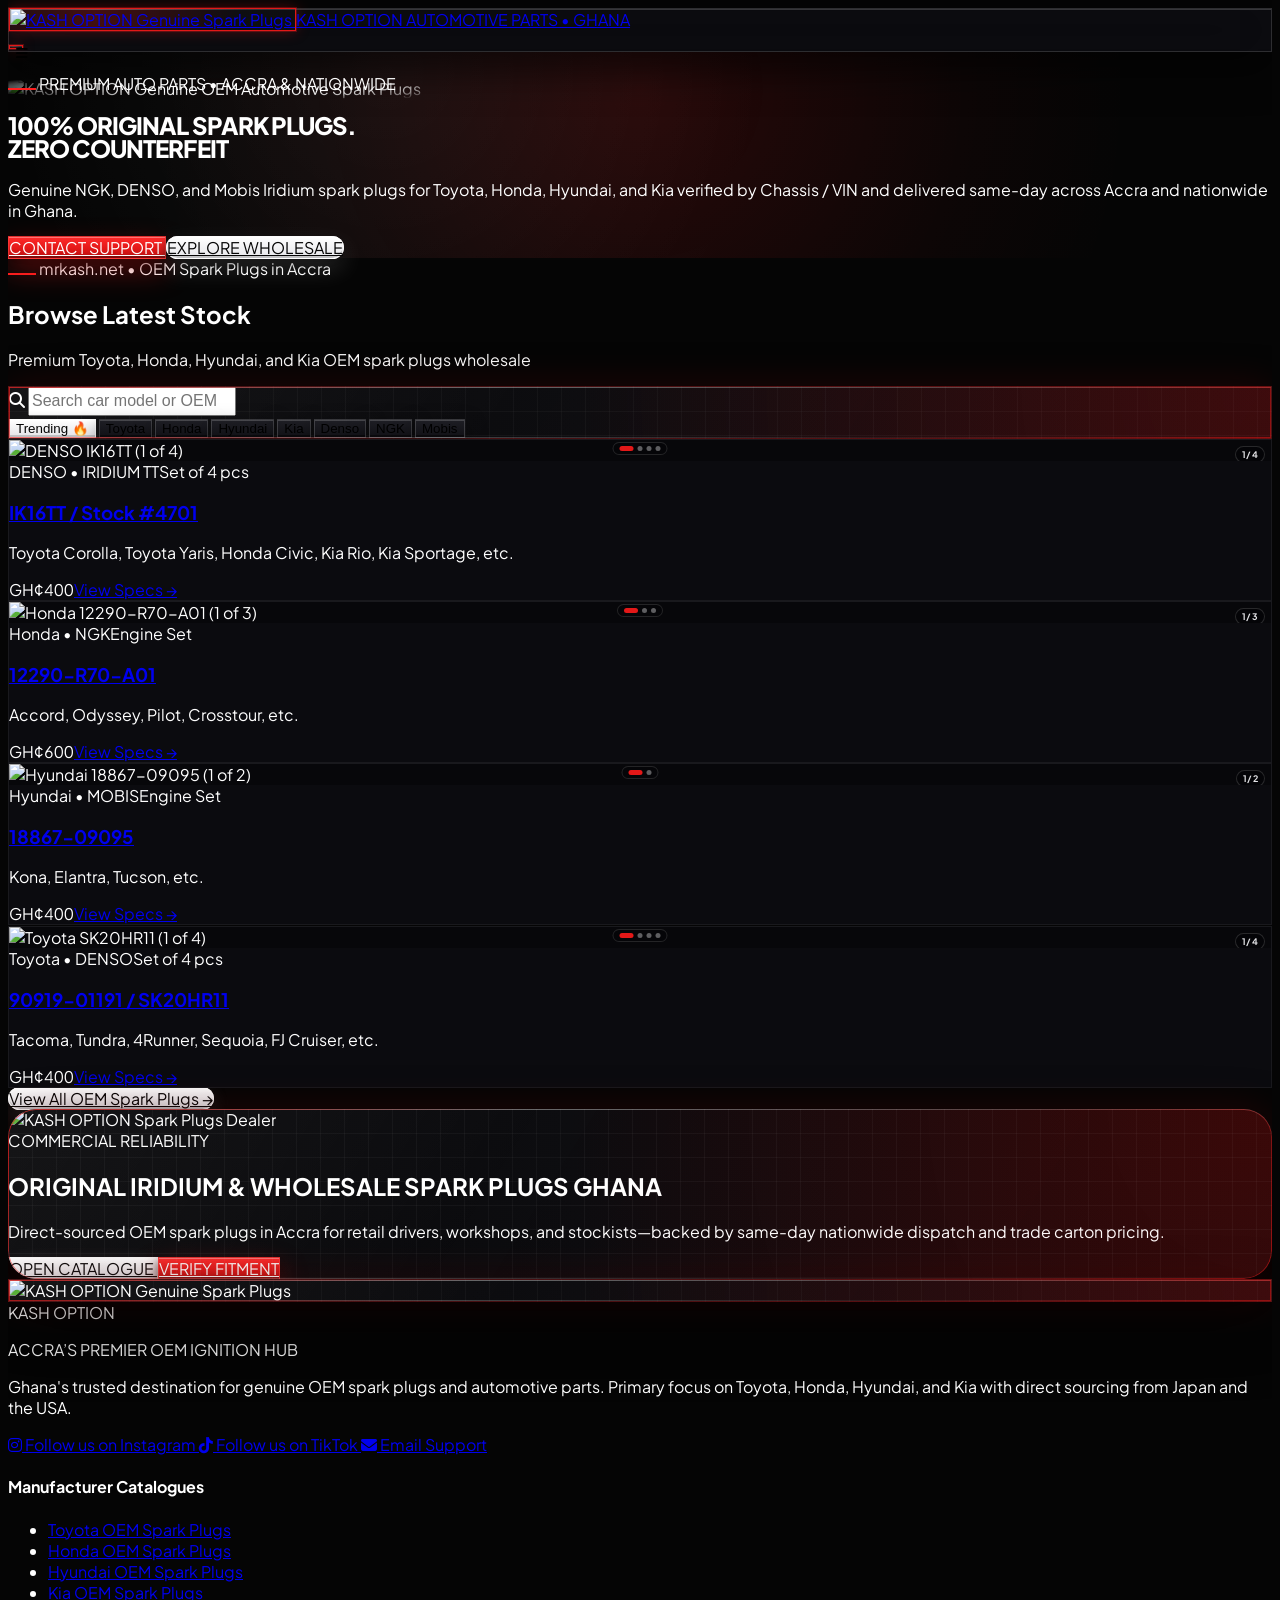
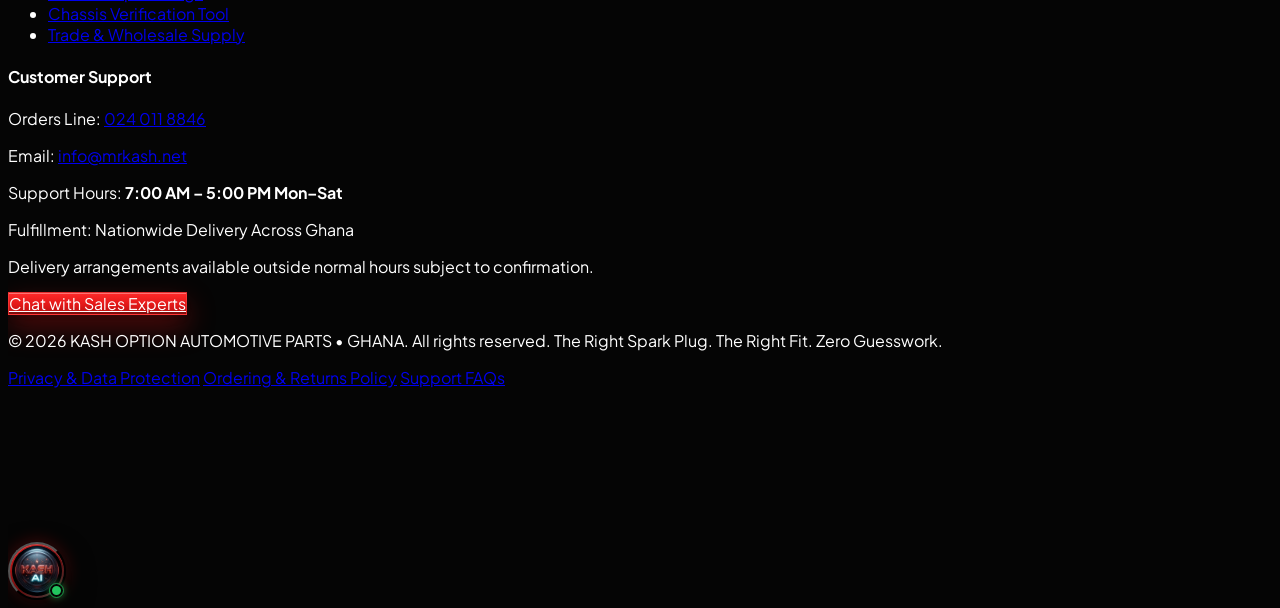
==== commit 911dbe73: "Refactor schema alternate names and update WhatsApp button Removed duplicate alternate names for Kas" ====
--- a/index.html
+++ b/index.html
@@ -1986,7 +1986,7 @@
       "@type": "AutoPartsStore",
       "@id": "https://mrkash.net/#store",
       "name": "Kash Option",
-      "alternateName": ["Mr Kash", "Kash Option", "mrkash.net"],
+      "alternateName": ["Mr Kash", "mrkash.net"],
       "url": "https://mrkash.net",
       "image": "https://iili.io/oHVNlFS.png",
       "logo": "https://mrkash.net/logo.png",
@@ -2021,7 +2021,7 @@
       "@type": "Organization",
       "@id": "https://mrkash.net/#organization",
       "name": "Kash Option",
-      "alternateName": ["Mr Kash", "Kash Option", "mrkash.net"],
+      "alternateName": ["Mr Kash", "mrkash.net"],
       "url": "https://mrkash.net",
       "logo": "https://iili.io/oHVNlFS.png",
       "email": "info@mrkash.net",
@@ -9690,8 +9690,8 @@
       directWaBtn.href = `https://wa.me/233240118846?text=${directWaPrefill}`;
       directWaBtn.target = '_blank';
       directWaBtn.rel = 'noopener noreferrer';
-      directWaBtn.className = 'w-full pill-white-3d py-3.5 px-6 text-xs sm:text-sm font-extrabold uppercase tracking-wider inline-flex items-center justify-center gap-2.5 focus:outline-none focus-visible:ring-2 focus-visible:ring-[#FF1F1F]';
-      directWaBtn.innerHTML = '<i class="fab fa-whatsapp text-base" aria-hidden="true"></i><span>Order Direct on WhatsApp (024 011 8846)</span>';
+      directWaBtn.className = 'w-full py-2.5 px-5 rounded-full bg-white/[0.03] hover:bg-white/[0.08] border border-white/15 hover:border-white/30 text-[11px] sm:text-xs font-semibold uppercase tracking-wider text-zinc-300 hover:text-white inline-flex items-center justify-center gap-2 transition-colors focus:outline-none focus-visible:ring-1 focus-visible:ring-white/40';
+      directWaBtn.innerHTML = '<i class="fab fa-whatsapp text-sm text-emerald-400/90" aria-hidden="true"></i><span>Order on WhatsApp</span>';
 
       const proceedNote = document.createElement('p');
       proceedNote.className = 'text-center text-[11px] text-silverMuted';
